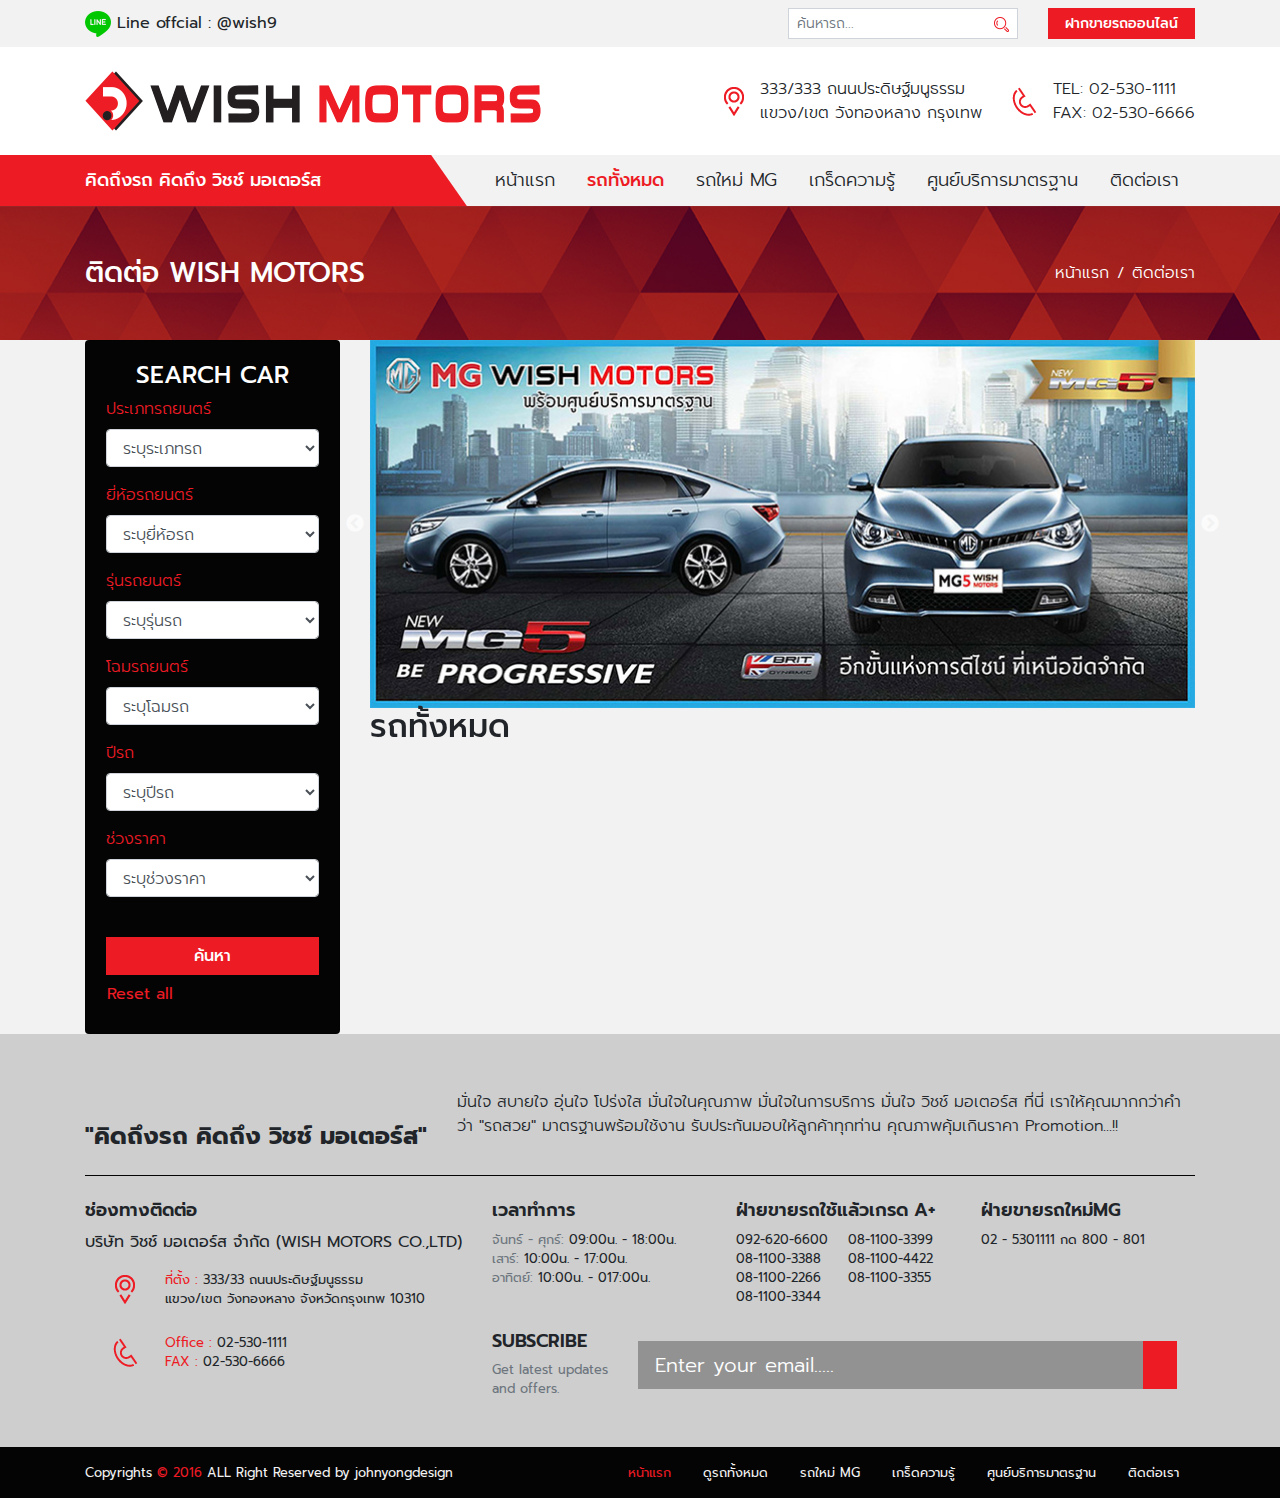
==== allcar.html @ 044ce697 "update" ====
<!DOCTYPE html>
<html lang="th">

<head>
    <meta charset="UTF-8">
    <meta name="viewport" content="width=device-width, initial-scale=1.0">
    <meta http-equiv="X-UA-Compatible" content="ie=edge">
    <title>WISH MOTORS</title>
    <!-- CSS -->
    <link rel="stylesheet" href="./assets/css/style.min.css">
</head>

<body>

    <!-- Header -->
    <header id="header" class="shadow-sm">
        <div class="header-topbar bg-light py-2 d-none d-lg-block">
            <div class="container">
                <div class="row align-items-center">
                    <div class="col">
                        <img src="./assets/images/line-logo.png" alt=""> <span class="font-weight-normal">Line offcial :
                            @wish9</span>
                    </div>
                    <div class="col-auto">
                        <div class="row">
                            <div class="col">
                                <form action="./index.html" class="form-search">
                                    <div class="input-group input-group-sm">
                                        <input type="text" class="form-control" placeholder="ค้นหารถ...">
                                        <div class="input-group-append">
                                            <button class="btn" type="submit">
                                                <img src="./assets/images/icon-search.png" alt="" class="img-fluid">
                                            </button>
                                        </div>
                                    </div>
                                </form>
                            </div>
                            <div class="col-auto">
                                <a href="#" class="btn btn-primary btn-sm rounded-0">ฝากขายรถออนไลน์</a>
                            </div>
                        </div>
                    </div>
                </div>
            </div>
        </div>
        <div class="header-title bg-white py-2 py-lg-4">
            <div class="container">
                <div class="row align-items-center">
                    <div class="col">
                        <a href="./index.html">
                            <img src="./assets/images/Logo.png" alt="" class="img-fluid">
                        </a>
                    </div>
                    <div class="col-auto d-none d-lg-block">
                        <div class="row">
                            <div class="col">
                                <div class="d-flex align-items-center">
                                    <span class="mr-3">
                                        <img src="./assets/images/Icon-address.png" alt="" class="img-fluid">
                                    </span>
                                    <span>
                                        333/333 ถนนประดิษฐ์มนูธรรม <br>
                                        แขวง/เขต วังทองหลาง กรุงเทพ
                                    </span>
                                </div>
                            </div>
                            <div class="col-auto">
                                <div class="d-flex align-items-center">
                                    <span class="mr-3">
                                        <img src="./assets/images/Icon-tel.png" alt="" class="img-fluid">
                                    </span>
                                    <span>
                                        TEL: 02-530-1111 <br>
                                        FAX: 02-530-6666
                                    </span>
                                </div>
                            </div>
                        </div>
                    </div>
                    <div class="col-auto d-lg-none">
                        <button class="btn btn-outline-secondary px-2" type="button" id="btnToggleMenu">
                            <img src="./assets/images/icon-toggler.png" alt="" class="img-fluid">
                        </button>
                    </div>
                </div>
            </div>
        </div>
        <div class="header-bottom bg-light py-2 py-lg-0">
            <div class="container">
                <div class="row">
                    <div class="col-lg d-none d-lg-block">
                        <div class="header-welcome">
                            <span>คิดถึงรถ คิดถึง วิชช์ มอเตอร์ส</span>
                        </div>
                    </div>
                    <div class="col-12 col-lg-auto">
                        <div class="header-menu d-lg-block">
                            <ul class="nav">
                                <li class="nav-item">
                                    <a class="nav-link" href="#">หน้าแรก</a>
                                </li>
                                <li class="nav-item">
                                    <a class="nav-link active" href="#">รถทั้งหมด</a>
                                </li>
                                <li class="nav-item">
                                    <a class="nav-link" href="#">รถใหม่ MG</a>
                                </li>
                                <li class="nav-item">
                                    <a class="nav-link" href="#">เกร็ดความรู้</a>
                                </li>
                                <li class="nav-item">
                                    <a class="nav-link" href="#">ศูนย์บริการมาตรฐาน</a>
                                </li>
                                <li class="nav-item">
                                    <a class="nav-link" href="#">ติดต่อเรา</a>
                                </li>
                            </ul>
                        </div>
                    </div>
                </div>
                <div class="row d-lg-none">
                    <div class="col">
                        <form action="./index.html" class="form-search">
                            <div class="input-group input-group-sm">
                                <input type="text" class="form-control" placeholder="ค้นหารถ...">
                                <div class="input-group-append">
                                    <button class="btn" type="submit">
                                        <img src="./assets/images/icon-search.png" alt="" class="img-fluid">
                                    </button>
                                </div>
                            </div>
                        </form>
                    </div>
                    <div class="col-auto">
                        <div class="row">
                            <div class="col-auto">
                                <a href="#">
                                    <img src="./assets/images/line-logo.png" alt="" class="img-fluid">
                                </a>
                            </div>
                            <div class="col-auto px-0">
                                <a href="#">
                                    <img src="./assets/images/Icon-tel.png" alt="" class="img-fluid">
                                </a>
                            </div>
                            <div class="col-auto">
                                <a href="#">
                                    <img src="./assets/images/Icon-address.png" alt="" class="img-fluid">
                                </a>
                            </div>
                        </div>
                    </div>
                </div>
            </div>
        </div>
    </header>

    <!-- Main -->
    <main id="pageAllCar">
        <!-- Page header -->
        <div class="page-header">
            <div class="container">
                <div class="row align-items-center">
                    <div class="col-md">
                        <h3 class="mb-0">ติดต่อ WISH MOTORS</h3>
                    </div>
                    <div class="col-md-auto">
                        <nav aria-label="breadcrumb">
                            <ol class="breadcrumb">
                                <li class="breadcrumb-item"><a href="./index.html">หน้าแรก</a></li>
                                <li class="breadcrumb-item active" aria-current="page">ติดต่อเรา</li>
                            </ol>
                        </nav>
                    </div>
                </div>
            </div>
        </div>

        <div class="container">
            <div class="row">
                <div class="col-lg-4 col-xl-3">
                    <form action="/" class="card card-body bg-dark">
                        <h4 class="text-white text-center text-uppercase">Search CAR</h4>
                        <div class="form-group">
                            <label for="" class="text-primary">ประเภทรถยนตร์</label>
                            <select name="" id="" class="form-control">
                                <option selected>ระบุระเภทรถ</option>
                                <option value="">1</option>
                                <option value="">2</option>
                                <option value="">3</option>
                            </select>
                        </div>
                        <div class="form-group">
                            <label for="" class="text-primary">ยี่ห้อรถยนตร์</label>
                            <select name="" id="" class="form-control">
                                <option selected>ระบุยี่ห้อรถ</option>
                                <option value="">1</option>
                                <option value="">2</option>
                                <option value="">3</option>
                            </select>
                        </div>
                        <div class="form-group">
                            <label for="" class="text-primary">รุ่นรถยนตร์</label>
                            <select name="" id="" class="form-control">
                                <option selected>ระบุรุ่นรถ</option>
                                <option value="">1</option>
                                <option value="">2</option>
                                <option value="">3</option>
                            </select>
                        </div>
                        <div class="form-group">
                            <label for="" class="text-primary">โฉมรถยนตร์</label>
                            <select name="" id="" class="form-control">
                                <option selected>ระบุโฉมรถ</option>
                                <option value="">1</option>
                                <option value="">2</option>
                                <option value="">3</option>
                            </select>
                        </div>
                        <div class="form-group">
                            <label for="" class="text-primary">ปีรถ</label>
                            <select name="" id="" class="form-control">
                                <option selected>ระบุปีรถ</option>
                                <option value="">1</option>
                                <option value="">2</option>
                                <option value="">3</option>
                            </select>
                        </div>
                        <div class="form-group">
                            <label for="" class="text-primary">ช่วงราคา</label>
                            <select name="" id="" class="form-control">
                                <option selected>ระบุช่วงราคา</option>
                                <option value="">1</option>
                                <option value="">2</option>
                                <option value="">3</option>
                            </select>
                        </div>
                        <button type="submit" class="btn btn-primary mt-4">ค้นหา</button>
                        <button type="reset" class="btn btn-link text-left px-0">Reset all</button>
                    </form>
                </div>
                <div class="col-lg-8 col-xl-9">
                    <div class="banner">
                        <a href="#" class="banner-item">
                            <img src="./assets/images/banners/banner-02.jpg" alt="" class="w-100">
                        </a>
                        <a href="#" class="banner-item">
                            <img src="./assets/images/banners/banner-02.jpg" alt="" class="w-100">
                        </a>
                        <a href="#" class="banner-item">
                            <img src="./assets/images/banners/banner-02.jpg" alt="" class="w-100">
                        </a>
                    </div>
                    <div class="title">
                        <div class="row">
                            <div class="col-lg">
                                <h2>รถทั้งหมด <span><img src="./assets/images/line-title-right.png" alt=""></span></h2>
                            </div>
                            <div class="col-lg-auto"></div>
                        </div>
                    </div>
                </div>
            </div>
        </div>
    </main>

    <!-- Footer -->
    <footer class="bg-secondary">
        <div class="footer-about py-5">
            <div class="container">
                <div class="row">
                    <div class="col-auto">
                        <div class="text-center">
                            <p><img src="./assets/images/logo-footer.png" alt="" class="img-fluid"></p>
                            <h4 class="font-weight-bold">"คิดถึงรถ คิดถึง วิชช์ มอเตอร์ส"</h4>
                        </div>
                    </div>
                    <div class="col">
                        <p class="mt-lg-2 text-center text-lg-left">
                            มั่นใจ สบายใจ อุ่นใจ โปร่งใส มั่นใจในคุณภาพ มั่นใจในการบริการ มั่นใจ วิชช์ มอเตอร์ส ที่นี่
                            เราให้คุณมากกว่าคำว่า "รถสวย" มาตรฐานพร้อมใช้งาน รับประกันมอบให้ลูกค้าทุกท่าน
                            คุณภาพคุ้มเกินราคา Promotion...!!
                        </p>
                    </div>
                </div>
                <hr class="border-dark mb-lg-4">
                <div class="row ">
                    <div class="col-lg-auto">
                        <h6 class="footer-title">ช่องทางติดต่อ</h6>
                        <p class="font-weight-normal">บริษัท วิชช์ มอเตอร์ส จำกัด (WISH MOTORS CO.,LTD)</p>
                        <ul class="list-unstyled list-address">
                            <li class="mb-4">
                                <span class="list-address-icon">
                                    <img src="./assets/images/Icon-address.png" alt="" class="img-fluid">
                                </span>
                                <div><span class="text-primary">ที่ตั้ง :</span> 333/33 ถนนประดิษฐ์มนูธรรม <br>
                                    แขวง/เขต วังทองหลาง จังหวัดกรุงเทพ 10310</div>
                            </li>
                            <li>
                                <span class="list-address-icon">
                                    <img src="./assets/images/Icon-tel.png" alt="" class="img-fluid">
                                </span>
                                <div>
                                    <div><span class="text-primary">Office :</span> 02-530-1111</div>
                                    <div><span class="text-primary">FAX :</span> 02-530-6666</div>
                                </div>
                            </li>
                        </ul>
                    </div>
                    <div class="col-lg small">
                        <div class="row mb-lg-4">
                            <div class="col-lg">
                                <h6 class="footer-title">เวลาทำการ</h6>
                                <ul class="list-unstyled">
                                    <li>
                                        <span class="text-muted">จันทร์ - ศุกร์:</span> 09:00น. - 18:00น.
                                    </li>
                                    <li>
                                        <span class="text-muted">เสาร์:</span> 10:00น. - 17:00น.
                                    </li>
                                    <li>
                                        <span class="text-muted">อาทิตย์:</span> 10:00น. - 017:00น.
                                    </li>
                                </ul>
                            </div>
                            <div class="col-lg">
                                <h6 class="footer-title">ฝ่ายขายรถใช้แล้วเกรด A+</h6>
                                <div class="form-row">
                                    <div class="col-6">092-620-6600</div>
                                    <div class="col-6">08-1100-3399</div>
                                    <div class="col-6">08-1100-3388</div>
                                    <div class="col-6">08-1100-4422</div>
                                    <div class="col-6">08-1100-2266</div>
                                    <div class="col-6">08-1100-3355</div>
                                    <div class="col-6">08-1100-3344</div>
                                </div>
                            </div>
                            <div class="col-lg">
                                <h6 class="footer-title">ฝ่ายขายรถใหม่MG</h6>
                                <p>02 - 5301111 กด 800 - 801</p>
                            </div>
                        </div>
                        <div class="row align-items-center">
                            <div class="col-lg-auto">
                                <h6 class="footer-title">SUBSCRIBE</h6>
                                <p class="text-muted mb-lg-0">
                                    Get latest updates
                                    <span class="d-lg-block">and offers.</span>
                                </p>
                            </div>
                            <div class="col-lg">
                                <form action="./index.html" class="form-row">
                                    <div class="col">
                                        <div class="input-group input-group-lg">
                                            <input type="text" class="form-control" placeholder="Enter your email.....">
                                            <div class="input-group-append">
                                                <button class="btn btn-primary" type="button">
                                                    <img src="./assets/images/icon-send.png" alt="" class="img-fluid">
                                                </button>
                                            </div>
                                        </div>
                                    </div>
                                    <div class="col-auto">
                                        <nav class="nav">
                                            <a class="nav-link p-0 mr-2" href="#">
                                                <img src="./assets/images/icon-facebook.png" alt="" class="img-fluid">
                                            </a>
                                            <a class="nav-link p-0" href="#">
                                                <img src="./assets/images/icon-line@.png" alt="" class="img-fluid">
                                            </a>
                                        </nav>
                                    </div>
                                </form>
                            </div>
                        </div>
                    </div>
                </div>
            </div>
        </div>
        <div class="footer-copyright bg-dark text-light small">
            <div class="container">
                <div class="row align-items-center py-2">
                    <div class="col-lg-auto order-lg-last">
                        <ul class="nav justify-content-center">
                            <li class="nav-item">
                                <a class="nav-link active" href="#">หน้าแรก</a>
                            </li>
                            <li class="nav-item">
                                <a class="nav-link" href="#">ดูรถทั้งหมด</a>
                            </li>
                            <li class="nav-item">
                                <a class="nav-link" href="#">รถใหม่ MG</a>
                            </li>
                            <li class="nav-item">
                                <a class="nav-link" href="#">เกร็ดความรู้</a>
                            </li>
                            <li class="nav-item">
                                <a class="nav-link" href="#">ศูนย์บริการมาตรฐาน</a>
                            </li>
                            <li class="nav-item">
                                <a class="nav-link" href="#">ติดต่อเรา</a>
                            </li>
                        </ul>
                    </div>
                    <div class="col-lg order-lg-first">
                        <div class="text-center text-lg-left">
                            Copyrights <span class="text-primary">© 2016</span> ALL Right Reserved by johnyongdesign
                        </div>
                    </div>
                </div>
            </div>
        </div>
    </footer>

    <!-- JS -->
    <script src="./assets/js/jquery-3.4.1.min.js"></script>
    <script src="./assets/js/bootstrap.bundle.min.js"></script>
    <script src="./assets/js/jquery.sticky.js"></script>
    <script src="./assets/js/slick.min.js"></script>

    <script src="./assets/js/main.js"></script>
    <script>
        $(function () {
            // All car
            $('#pageAllCar .banner').slick({
                autoplay: true,
            });
        });
    </script>
</body>

</html>
---- assets/css/style.min.css ----
@import url("https://fonts.googleapis.com/css?family=Prompt:300,400,500,600,700&display=swap");/*!
 * animate.css -https://daneden.github.io/animate.css/
 * Version - 3.7.2
 * Licensed under the MIT license - http://opensource.org/licenses/MIT
 *
 * Copyright (c) 2019 Daniel Eden
 */@-webkit-keyframes bounce{from,20%,53%,80%,to{-webkit-animation-timing-function:cubic-bezier(0.215, 0.61, 0.355, 1);animation-timing-function:cubic-bezier(0.215, 0.61, 0.355, 1);-webkit-transform:translate3d(0, 0, 0);transform:translate3d(0, 0, 0)}40%,43%{-webkit-animation-timing-function:cubic-bezier(0.755, 0.05, 0.855, 0.06);animation-timing-function:cubic-bezier(0.755, 0.05, 0.855, 0.06);-webkit-transform:translate3d(0, -30px, 0);transform:translate3d(0, -30px, 0)}70%{-webkit-animation-timing-function:cubic-bezier(0.755, 0.05, 0.855, 0.06);animation-timing-function:cubic-bezier(0.755, 0.05, 0.855, 0.06);-webkit-transform:translate3d(0, -15px, 0);transform:translate3d(0, -15px, 0)}90%{-webkit-transform:translate3d(0, -4px, 0);transform:translate3d(0, -4px, 0)}}@keyframes bounce{from,20%,53%,80%,to{-webkit-animation-timing-function:cubic-bezier(0.215, 0.61, 0.355, 1);animation-timing-function:cubic-bezier(0.215, 0.61, 0.355, 1);-webkit-transform:translate3d(0, 0, 0);transform:translate3d(0, 0, 0)}40%,43%{-webkit-animation-timing-function:cubic-bezier(0.755, 0.05, 0.855, 0.06);animation-timing-function:cubic-bezier(0.755, 0.05, 0.855, 0.06);-webkit-transform:translate3d(0, -30px, 0);transform:translate3d(0, -30px, 0)}70%{-webkit-animation-timing-function:cubic-bezier(0.755, 0.05, 0.855, 0.06);animation-timing-function:cubic-bezier(0.755, 0.05, 0.855, 0.06);-webkit-transform:translate3d(0, -15px, 0);transform:translate3d(0, -15px, 0)}90%{-webkit-transform:translate3d(0, -4px, 0);transform:translate3d(0, -4px, 0)}}.bounce{-webkit-animation-name:bounce;animation-name:bounce;-webkit-transform-origin:center bottom;transform-origin:center bottom}@-webkit-keyframes flash{from,50%,to{opacity:1}25%,75%{opacity:0}}@keyframes flash{from,50%,to{opacity:1}25%,75%{opacity:0}}.flash{-webkit-animation-name:flash;animation-name:flash}@-webkit-keyframes pulse{from{-webkit-transform:scale3d(1, 1, 1);transform:scale3d(1, 1, 1)}50%{-webkit-transform:scale3d(1.05, 1.05, 1.05);transform:scale3d(1.05, 1.05, 1.05)}to{-webkit-transform:scale3d(1, 1, 1);transform:scale3d(1, 1, 1)}}@keyframes pulse{from{-webkit-transform:scale3d(1, 1, 1);transform:scale3d(1, 1, 1)}50%{-webkit-transform:scale3d(1.05, 1.05, 1.05);transform:scale3d(1.05, 1.05, 1.05)}to{-webkit-transform:scale3d(1, 1, 1);transform:scale3d(1, 1, 1)}}.pulse{-webkit-animation-name:pulse;animation-name:pulse}@-webkit-keyframes rubberBand{from{-webkit-transform:scale3d(1, 1, 1);transform:scale3d(1, 1, 1)}30%{-webkit-transform:scale3d(1.25, 0.75, 1);transform:scale3d(1.25, 0.75, 1)}40%{-webkit-transform:scale3d(0.75, 1.25, 1);transform:scale3d(0.75, 1.25, 1)}50%{-webkit-transform:scale3d(1.15, 0.85, 1);transform:scale3d(1.15, 0.85, 1)}65%{-webkit-transform:scale3d(0.95, 1.05, 1);transform:scale3d(0.95, 1.05, 1)}75%{-webkit-transform:scale3d(1.05, 0.95, 1);transform:scale3d(1.05, 0.95, 1)}to{-webkit-transform:scale3d(1, 1, 1);transform:scale3d(1, 1, 1)}}@keyframes rubberBand{from{-webkit-transform:scale3d(1, 1, 1);transform:scale3d(1, 1, 1)}30%{-webkit-transform:scale3d(1.25, 0.75, 1);transform:scale3d(1.25, 0.75, 1)}40%{-webkit-transform:scale3d(0.75, 1.25, 1);transform:scale3d(0.75, 1.25, 1)}50%{-webkit-transform:scale3d(1.15, 0.85, 1);transform:scale3d(1.15, 0.85, 1)}65%{-webkit-transform:scale3d(0.95, 1.05, 1);transform:scale3d(0.95, 1.05, 1)}75%{-webkit-transform:scale3d(1.05, 0.95, 1);transform:scale3d(1.05, 0.95, 1)}to{-webkit-transform:scale3d(1, 1, 1);transform:scale3d(1, 1, 1)}}.rubberBand{-webkit-animation-name:rubberBand;animation-name:rubberBand}@-webkit-keyframes shake{from,to{-webkit-transform:translate3d(0, 0, 0);transform:translate3d(0, 0, 0)}10%,30%,50%,70%,90%{-webkit-transform:translate3d(-10px, 0, 0);transform:translate3d(-10px, 0, 0)}20%,40%,60%,80%{-webkit-transform:translate3d(10px, 0, 0);transform:translate3d(10px, 0, 0)}}@keyframes shake{from,to{-webkit-transform:translate3d(0, 0, 0);transform:translate3d(0, 0, 0)}10%,30%,50%,70%,90%{-webkit-transform:translate3d(-10px, 0, 0);transform:translate3d(-10px, 0, 0)}20%,40%,60%,80%{-webkit-transform:translate3d(10px, 0, 0);transform:translate3d(10px, 0, 0)}}.shake{-webkit-animation-name:shake;animation-name:shake}@-webkit-keyframes headShake{0%{-webkit-transform:translateX(0);transform:translateX(0)}6.5%{-webkit-transform:translateX(-6px) rotateY(-9deg);transform:translateX(-6px) rotateY(-9deg)}18.5%{-webkit-transform:translateX(5px) rotateY(7deg);transform:translateX(5px) rotateY(7deg)}31.5%{-webkit-transform:translateX(-3px) rotateY(-5deg);transform:translateX(-3px) rotateY(-5deg)}43.5%{-webkit-transform:translateX(2px) rotateY(3deg);transform:translateX(2px) rotateY(3deg)}50%{-webkit-transform:translateX(0);transform:translateX(0)}}@keyframes headShake{0%{-webkit-transform:translateX(0);transform:translateX(0)}6.5%{-webkit-transform:translateX(-6px) rotateY(-9deg);transform:translateX(-6px) rotateY(-9deg)}18.5%{-webkit-transform:translateX(5px) rotateY(7deg);transform:translateX(5px) rotateY(7deg)}31.5%{-webkit-transform:translateX(-3px) rotateY(-5deg);transform:translateX(-3px) rotateY(-5deg)}43.5%{-webkit-transform:translateX(2px) rotateY(3deg);transform:translateX(2px) rotateY(3deg)}50%{-webkit-transform:translateX(0);transform:translateX(0)}}.headShake{-webkit-animation-timing-function:ease-in-out;animation-timing-function:ease-in-out;-webkit-animation-name:headShake;animation-name:headShake}@-webkit-keyframes swing{20%{-webkit-transform:rotate3d(0, 0, 1, 15deg);transform:rotate3d(0, 0, 1, 15deg)}40%{-webkit-transform:rotate3d(0, 0, 1, -10deg);transform:rotate3d(0, 0, 1, -10deg)}60%{-webkit-transform:rotate3d(0, 0, 1, 5deg);transform:rotate3d(0, 0, 1, 5deg)}80%{-webkit-transform:rotate3d(0, 0, 1, -5deg);transform:rotate3d(0, 0, 1, -5deg)}to{-webkit-transform:rotate3d(0, 0, 1, 0deg);transform:rotate3d(0, 0, 1, 0deg)}}@keyframes swing{20%{-webkit-transform:rotate3d(0, 0, 1, 15deg);transform:rotate3d(0, 0, 1, 15deg)}40%{-webkit-transform:rotate3d(0, 0, 1, -10deg);transform:rotate3d(0, 0, 1, -10deg)}60%{-webkit-transform:rotate3d(0, 0, 1, 5deg);transform:rotate3d(0, 0, 1, 5deg)}80%{-webkit-transform:rotate3d(0, 0, 1, -5deg);transform:rotate3d(0, 0, 1, -5deg)}to{-webkit-transform:rotate3d(0, 0, 1, 0deg);transform:rotate3d(0, 0, 1, 0deg)}}.swing{-webkit-transform-origin:top center;transform-origin:top center;-webkit-animation-name:swing;animation-name:swing}@-webkit-keyframes tada{from{-webkit-transform:scale3d(1, 1, 1);transform:scale3d(1, 1, 1)}10%,20%{-webkit-transform:scale3d(0.9, 0.9, 0.9) rotate3d(0, 0, 1, -3deg);transform:scale3d(0.9, 0.9, 0.9) rotate3d(0, 0, 1, -3deg)}30%,50%,70%,90%{-webkit-transform:scale3d(1.1, 1.1, 1.1) rotate3d(0, 0, 1, 3deg);transform:scale3d(1.1, 1.1, 1.1) rotate3d(0, 0, 1, 3deg)}40%,60%,80%{-webkit-transform:scale3d(1.1, 1.1, 1.1) rotate3d(0, 0, 1, -3deg);transform:scale3d(1.1, 1.1, 1.1) rotate3d(0, 0, 1, -3deg)}to{-webkit-transform:scale3d(1, 1, 1);transform:scale3d(1, 1, 1)}}@keyframes tada{from{-webkit-transform:scale3d(1, 1, 1);transform:scale3d(1, 1, 1)}10%,20%{-webkit-transform:scale3d(0.9, 0.9, 0.9) rotate3d(0, 0, 1, -3deg);transform:scale3d(0.9, 0.9, 0.9) rotate3d(0, 0, 1, -3deg)}30%,50%,70%,90%{-webkit-transform:scale3d(1.1, 1.1, 1.1) rotate3d(0, 0, 1, 3deg);transform:scale3d(1.1, 1.1, 1.1) rotate3d(0, 0, 1, 3deg)}40%,60%,80%{-webkit-transform:scale3d(1.1, 1.1, 1.1) rotate3d(0, 0, 1, -3deg);transform:scale3d(1.1, 1.1, 1.1) rotate3d(0, 0, 1, -3deg)}to{-webkit-transform:scale3d(1, 1, 1);transform:scale3d(1, 1, 1)}}.tada{-webkit-animation-name:tada;animation-name:tada}@-webkit-keyframes wobble{from{-webkit-transform:translate3d(0, 0, 0);transform:translate3d(0, 0, 0)}15%{-webkit-transform:translate3d(-25%, 0, 0) rotate3d(0, 0, 1, -5deg);transform:translate3d(-25%, 0, 0) rotate3d(0, 0, 1, -5deg)}30%{-webkit-transform:translate3d(20%, 0, 0) rotate3d(0, 0, 1, 3deg);transform:translate3d(20%, 0, 0) rotate3d(0, 0, 1, 3deg)}45%{-webkit-transform:translate3d(-15%, 0, 0) rotate3d(0, 0, 1, -3deg);transform:translate3d(-15%, 0, 0) rotate3d(0, 0, 1, -3deg)}60%{-webkit-transform:translate3d(10%, 0, 0) rotate3d(0, 0, 1, 2deg);transform:translate3d(10%, 0, 0) rotate3d(0, 0, 1, 2deg)}75%{-webkit-transform:translate3d(-5%, 0, 0) rotate3d(0, 0, 1, -1deg);transform:translate3d(-5%, 0, 0) rotate3d(0, 0, 1, -1deg)}to{-webkit-transform:translate3d(0, 0, 0);transform:translate3d(0, 0, 0)}}@keyframes wobble{from{-webkit-transform:translate3d(0, 0, 0);transform:translate3d(0, 0, 0)}15%{-webkit-transform:translate3d(-25%, 0, 0) rotate3d(0, 0, 1, -5deg);transform:translate3d(-25%, 0, 0) rotate3d(0, 0, 1, -5deg)}30%{-webkit-transform:translate3d(20%, 0, 0) rotate3d(0, 0, 1, 3deg);transform:translate3d(20%, 0, 0) rotate3d(0, 0, 1, 3deg)}45%{-webkit-transform:translate3d(-15%, 0, 0) rotate3d(0, 0, 1, -3deg);transform:translate3d(-15%, 0, 0) rotate3d(0, 0, 1, -3deg)}60%{-webkit-transform:translate3d(10%, 0, 0) rotate3d(0, 0, 1, 2deg);transform:translate3d(10%, 0, 0) rotate3d(0, 0, 1, 2deg)}75%{-webkit-transform:translate3d(-5%, 0, 0) rotate3d(0, 0, 1, -1deg);transform:translate3d(-5%, 0, 0) rotate3d(0, 0, 1, -1deg)}to{-webkit-transform:translate3d(0, 0, 0);transform:translate3d(0, 0, 0)}}.wobble{-webkit-animation-name:wobble;animation-name:wobble}@-webkit-keyframes jello{from,11.1%,to{-webkit-transform:translate3d(0, 0, 0);transform:translate3d(0, 0, 0)}22.2%{-webkit-transform:skewX(-12.5deg) skewY(-12.5deg);transform:skewX(-12.5deg) skewY(-12.5deg)}33.3%{-webkit-transform:skewX(6.25deg) skewY(6.25deg);transform:skewX(6.25deg) skewY(6.25deg)}44.4%{-webkit-transform:skewX(-3.125deg) skewY(-3.125deg);transform:skewX(-3.125deg) skewY(-3.125deg)}55.5%{-webkit-transform:skewX(1.5625deg) skewY(1.5625deg);transform:skewX(1.5625deg) skewY(1.5625deg)}66.6%{-webkit-transform:skewX(-0.78125deg) skewY(-0.78125deg);transform:skewX(-0.78125deg) skewY(-0.78125deg)}77.7%{-webkit-transform:skewX(0.39062deg) skewY(0.39062deg);transform:skewX(0.39062deg) skewY(0.39062deg)}88.8%{-webkit-transform:skewX(-0.19531deg) skewY(-0.19531deg);transform:skewX(-0.19531deg) skewY(-0.19531deg)}}@keyframes jello{from,11.1%,to{-webkit-transform:translate3d(0, 0, 0);transform:translate3d(0, 0, 0)}22.2%{-webkit-transform:skewX(-12.5deg) skewY(-12.5deg);transform:skewX(-12.5deg) skewY(-12.5deg)}33.3%{-webkit-transform:skewX(6.25deg) skewY(6.25deg);transform:skewX(6.25deg) skewY(6.25deg)}44.4%{-webkit-transform:skewX(-3.125deg) skewY(-3.125deg);transform:skewX(-3.125deg) skewY(-3.125deg)}55.5%{-webkit-transform:skewX(1.5625deg) skewY(1.5625deg);transform:skewX(1.5625deg) skewY(1.5625deg)}66.6%{-webkit-transform:skewX(-0.78125deg) skewY(-0.78125deg);transform:skewX(-0.78125deg) skewY(-0.78125deg)}77.7%{-webkit-transform:skewX(0.39062deg) skewY(0.39062deg);transform:skewX(0.39062deg) skewY(0.39062deg)}88.8%{-webkit-transform:skewX(-0.19531deg) skewY(-0.19531deg);transform:skewX(-0.19531deg) skewY(-0.19531deg)}}.jello{-webkit-animation-name:jello;animation-name:jello;-webkit-transform-origin:center;transform-origin:center}@-webkit-keyframes heartBeat{0%{-webkit-transform:scale(1);transform:scale(1)}14%{-webkit-transform:scale(1.3);transform:scale(1.3)}28%{-webkit-transform:scale(1);transform:scale(1)}42%{-webkit-transform:scale(1.3);transform:scale(1.3)}70%{-webkit-transform:scale(1);transform:scale(1)}}@keyframes heartBeat{0%{-webkit-transform:scale(1);transform:scale(1)}14%{-webkit-transform:scale(1.3);transform:scale(1.3)}28%{-webkit-transform:scale(1);transform:scale(1)}42%{-webkit-transform:scale(1.3);transform:scale(1.3)}70%{-webkit-transform:scale(1);transform:scale(1)}}.heartBeat{-webkit-animation-name:heartBeat;animation-name:heartBeat;-webkit-animation-duration:1.3s;animation-duration:1.3s;-webkit-animation-timing-function:ease-in-out;animation-timing-function:ease-in-out}@-webkit-keyframes bounceIn{from,20%,40%,60%,80%,to{-webkit-animation-timing-function:cubic-bezier(0.215, 0.61, 0.355, 1);animation-timing-function:cubic-bezier(0.215, 0.61, 0.355, 1)}0%{opacity:0;-webkit-transform:scale3d(0.3, 0.3, 0.3);transform:scale3d(0.3, 0.3, 0.3)}20%{-webkit-transform:scale3d(1.1, 1.1, 1.1);transform:scale3d(1.1, 1.1, 1.1)}40%{-webkit-transform:scale3d(0.9, 0.9, 0.9);transform:scale3d(0.9, 0.9, 0.9)}60%{opacity:1;-webkit-transform:scale3d(1.03, 1.03, 1.03);transform:scale3d(1.03, 1.03, 1.03)}80%{-webkit-transform:scale3d(0.97, 0.97, 0.97);transform:scale3d(0.97, 0.97, 0.97)}to{opacity:1;-webkit-transform:scale3d(1, 1, 1);transform:scale3d(1, 1, 1)}}@keyframes bounceIn{from,20%,40%,60%,80%,to{-webkit-animation-timing-function:cubic-bezier(0.215, 0.61, 0.355, 1);animation-timing-function:cubic-bezier(0.215, 0.61, 0.355, 1)}0%{opacity:0;-webkit-transform:scale3d(0.3, 0.3, 0.3);transform:scale3d(0.3, 0.3, 0.3)}20%{-webkit-transform:scale3d(1.1, 1.1, 1.1);transform:scale3d(1.1, 1.1, 1.1)}40%{-webkit-transform:scale3d(0.9, 0.9, 0.9);transform:scale3d(0.9, 0.9, 0.9)}60%{opacity:1;-webkit-transform:scale3d(1.03, 1.03, 1.03);transform:scale3d(1.03, 1.03, 1.03)}80%{-webkit-transform:scale3d(0.97, 0.97, 0.97);transform:scale3d(0.97, 0.97, 0.97)}to{opacity:1;-webkit-transform:scale3d(1, 1, 1);transform:scale3d(1, 1, 1)}}.bounceIn{-webkit-animation-duration:0.75s;animation-duration:0.75s;-webkit-animation-name:bounceIn;animation-name:bounceIn}@-webkit-keyframes bounceInDown{from,60%,75%,90%,to{-webkit-animation-timing-function:cubic-bezier(0.215, 0.61, 0.355, 1);animation-timing-function:cubic-bezier(0.215, 0.61, 0.355, 1)}0%{opacity:0;-webkit-transform:translate3d(0, -3000px, 0);transform:translate3d(0, -3000px, 0)}60%{opacity:1;-webkit-transform:translate3d(0, 25px, 0);transform:translate3d(0, 25px, 0)}75%{-webkit-transform:translate3d(0, -10px, 0);transform:translate3d(0, -10px, 0)}90%{-webkit-transform:translate3d(0, 5px, 0);transform:translate3d(0, 5px, 0)}to{-webkit-transform:translate3d(0, 0, 0);transform:translate3d(0, 0, 0)}}@keyframes bounceInDown{from,60%,75%,90%,to{-webkit-animation-timing-function:cubic-bezier(0.215, 0.61, 0.355, 1);animation-timing-function:cubic-bezier(0.215, 0.61, 0.355, 1)}0%{opacity:0;-webkit-transform:translate3d(0, -3000px, 0);transform:translate3d(0, -3000px, 0)}60%{opacity:1;-webkit-transform:translate3d(0, 25px, 0);transform:translate3d(0, 25px, 0)}75%{-webkit-transform:translate3d(0, -10px, 0);transform:translate3d(0, -10px, 0)}90%{-webkit-transform:translate3d(0, 5px, 0);transform:translate3d(0, 5px, 0)}to{-webkit-transform:translate3d(0, 0, 0);transform:translate3d(0, 0, 0)}}.bounceInDown{-webkit-animation-name:bounceInDown;animation-name:bounceInDown}@-webkit-keyframes bounceInLeft{from,60%,75%,90%,to{-webkit-animation-timing-function:cubic-bezier(0.215, 0.61, 0.355, 1);animation-timing-function:cubic-bezier(0.215, 0.61, 0.355, 1)}0%{opacity:0;-webkit-transform:translate3d(-3000px, 0, 0);transform:translate3d(-3000px, 0, 0)}60%{opacity:1;-webkit-transform:translate3d(25px, 0, 0);transform:translate3d(25px, 0, 0)}75%{-webkit-transform:translate3d(-10px, 0, 0);transform:translate3d(-10px, 0, 0)}90%{-webkit-transform:translate3d(5px, 0, 0);transform:translate3d(5px, 0, 0)}to{-webkit-transform:translate3d(0, 0, 0);transform:translate3d(0, 0, 0)}}@keyframes bounceInLeft{from,60%,75%,90%,to{-webkit-animation-timing-function:cubic-bezier(0.215, 0.61, 0.355, 1);animation-timing-function:cubic-bezier(0.215, 0.61, 0.355, 1)}0%{opacity:0;-webkit-transform:translate3d(-3000px, 0, 0);transform:translate3d(-3000px, 0, 0)}60%{opacity:1;-webkit-transform:translate3d(25px, 0, 0);transform:translate3d(25px, 0, 0)}75%{-webkit-transform:translate3d(-10px, 0, 0);transform:translate3d(-10px, 0, 0)}90%{-webkit-transform:translate3d(5px, 0, 0);transform:translate3d(5px, 0, 0)}to{-webkit-transform:translate3d(0, 0, 0);transform:translate3d(0, 0, 0)}}.bounceInLeft{-webkit-animation-name:bounceInLeft;animation-name:bounceInLeft}@-webkit-keyframes bounceInRight{from,60%,75%,90%,to{-webkit-animation-timing-function:cubic-bezier(0.215, 0.61, 0.355, 1);animation-timing-function:cubic-bezier(0.215, 0.61, 0.355, 1)}from{opacity:0;-webkit-transform:translate3d(3000px, 0, 0);transform:translate3d(3000px, 0, 0)}60%{opacity:1;-webkit-transform:translate3d(-25px, 0, 0);transform:translate3d(-25px, 0, 0)}75%{-webkit-transform:translate3d(10px, 0, 0);transform:translate3d(10px, 0, 0)}90%{-webkit-transform:translate3d(-5px, 0, 0);transform:translate3d(-5px, 0, 0)}to{-webkit-transform:translate3d(0, 0, 0);transform:translate3d(0, 0, 0)}}@keyframes bounceInRight{from,60%,75%,90%,to{-webkit-animation-timing-function:cubic-bezier(0.215, 0.61, 0.355, 1);animation-timing-function:cubic-bezier(0.215, 0.61, 0.355, 1)}from{opacity:0;-webkit-transform:translate3d(3000px, 0, 0);transform:translate3d(3000px, 0, 0)}60%{opacity:1;-webkit-transform:translate3d(-25px, 0, 0);transform:translate3d(-25px, 0, 0)}75%{-webkit-transform:translate3d(10px, 0, 0);transform:translate3d(10px, 0, 0)}90%{-webkit-transform:translate3d(-5px, 0, 0);transform:translate3d(-5px, 0, 0)}to{-webkit-transform:translate3d(0, 0, 0);transform:translate3d(0, 0, 0)}}.bounceInRight{-webkit-animation-name:bounceInRight;animation-name:bounceInRight}@-webkit-keyframes bounceInUp{from,60%,75%,90%,to{-webkit-animation-timing-function:cubic-bezier(0.215, 0.61, 0.355, 1);animation-timing-function:cubic-bezier(0.215, 0.61, 0.355, 1)}from{opacity:0;-webkit-transform:translate3d(0, 3000px, 0);transform:translate3d(0, 3000px, 0)}60%{opacity:1;-webkit-transform:translate3d(0, -20px, 0);transform:translate3d(0, -20px, 0)}75%{-webkit-transform:translate3d(0, 10px, 0);transform:translate3d(0, 10px, 0)}90%{-webkit-transform:translate3d(0, -5px, 0);transform:translate3d(0, -5px, 0)}to{-webkit-transform:translate3d(0, 0, 0);transform:translate3d(0, 0, 0)}}@keyframes bounceInUp{from,60%,75%,90%,to{-webkit-animation-timing-function:cubic-bezier(0.215, 0.61, 0.355, 1);animation-timing-function:cubic-bezier(0.215, 0.61, 0.355, 1)}from{opacity:0;-webkit-transform:translate3d(0, 3000px, 0);transform:translate3d(0, 3000px, 0)}60%{opacity:1;-webkit-transform:translate3d(0, -20px, 0);transform:translate3d(0, -20px, 0)}75%{-webkit-transform:translate3d(0, 10px, 0);transform:translate3d(0, 10px, 0)}90%{-webkit-transform:translate3d(0, -5px, 0);transform:translate3d(0, -5px, 0)}to{-webkit-transform:translate3d(0, 0, 0);transform:translate3d(0, 0, 0)}}.bounceInUp{-webkit-animation-name:bounceInUp;animation-name:bounceInUp}@-webkit-keyframes bounceOut{20%{-webkit-transform:scale3d(0.9, 0.9, 0.9);transform:scale3d(0.9, 0.9, 0.9)}50%,55%{opacity:1;-webkit-transform:scale3d(1.1, 1.1, 1.1);transform:scale3d(1.1, 1.1, 1.1)}to{opacity:0;-webkit-transform:scale3d(0.3, 0.3, 0.3);transform:scale3d(0.3, 0.3, 0.3)}}@keyframes bounceOut{20%{-webkit-transform:scale3d(0.9, 0.9, 0.9);transform:scale3d(0.9, 0.9, 0.9)}50%,55%{opacity:1;-webkit-transform:scale3d(1.1, 1.1, 1.1);transform:scale3d(1.1, 1.1, 1.1)}to{opacity:0;-webkit-transform:scale3d(0.3, 0.3, 0.3);transform:scale3d(0.3, 0.3, 0.3)}}.bounceOut{-webkit-animation-duration:0.75s;animation-duration:0.75s;-webkit-animation-name:bounceOut;animation-name:bounceOut}@-webkit-keyframes bounceOutDown{20%{-webkit-transform:translate3d(0, 10px, 0);transform:translate3d(0, 10px, 0)}40%,45%{opacity:1;-webkit-transform:translate3d(0, -20px, 0);transform:translate3d(0, -20px, 0)}to{opacity:0;-webkit-transform:translate3d(0, 2000px, 0);transform:translate3d(0, 2000px, 0)}}@keyframes bounceOutDown{20%{-webkit-transform:translate3d(0, 10px, 0);transform:translate3d(0, 10px, 0)}40%,45%{opacity:1;-webkit-transform:translate3d(0, -20px, 0);transform:translate3d(0, -20px, 0)}to{opacity:0;-webkit-transform:translate3d(0, 2000px, 0);transform:translate3d(0, 2000px, 0)}}.bounceOutDown{-webkit-animation-name:bounceOutDown;animation-name:bounceOutDown}@-webkit-keyframes bounceOutLeft{20%{opacity:1;-webkit-transform:translate3d(20px, 0, 0);transform:translate3d(20px, 0, 0)}to{opacity:0;-webkit-transform:translate3d(-2000px, 0, 0);transform:translate3d(-2000px, 0, 0)}}@keyframes bounceOutLeft{20%{opacity:1;-webkit-transform:translate3d(20px, 0, 0);transform:translate3d(20px, 0, 0)}to{opacity:0;-webkit-transform:translate3d(-2000px, 0, 0);transform:translate3d(-2000px, 0, 0)}}.bounceOutLeft{-webkit-animation-name:bounceOutLeft;animation-name:bounceOutLeft}@-webkit-keyframes bounceOutRight{20%{opacity:1;-webkit-transform:translate3d(-20px, 0, 0);transform:translate3d(-20px, 0, 0)}to{opacity:0;-webkit-transform:translate3d(2000px, 0, 0);transform:translate3d(2000px, 0, 0)}}@keyframes bounceOutRight{20%{opacity:1;-webkit-transform:translate3d(-20px, 0, 0);transform:translate3d(-20px, 0, 0)}to{opacity:0;-webkit-transform:translate3d(2000px, 0, 0);transform:translate3d(2000px, 0, 0)}}.bounceOutRight{-webkit-animation-name:bounceOutRight;animation-name:bounceOutRight}@-webkit-keyframes bounceOutUp{20%{-webkit-transform:translate3d(0, -10px, 0);transform:translate3d(0, -10px, 0)}40%,45%{opacity:1;-webkit-transform:translate3d(0, 20px, 0);transform:translate3d(0, 20px, 0)}to{opacity:0;-webkit-transform:translate3d(0, -2000px, 0);transform:translate3d(0, -2000px, 0)}}@keyframes bounceOutUp{20%{-webkit-transform:translate3d(0, -10px, 0);transform:translate3d(0, -10px, 0)}40%,45%{opacity:1;-webkit-transform:translate3d(0, 20px, 0);transform:translate3d(0, 20px, 0)}to{opacity:0;-webkit-transform:translate3d(0, -2000px, 0);transform:translate3d(0, -2000px, 0)}}.bounceOutUp{-webkit-animation-name:bounceOutUp;animation-name:bounceOutUp}@-webkit-keyframes fadeIn{from{opacity:0}to{opacity:1}}@keyframes fadeIn{from{opacity:0}to{opacity:1}}.fadeIn{-webkit-animation-name:fadeIn;animation-name:fadeIn}@-webkit-keyframes fadeInDown{from{opacity:0;-webkit-transform:translate3d(0, -100%, 0);transform:translate3d(0, -100%, 0)}to{opacity:1;-webkit-transform:translate3d(0, 0, 0);transform:translate3d(0, 0, 0)}}@keyframes fadeInDown{from{opacity:0;-webkit-transform:translate3d(0, -100%, 0);transform:translate3d(0, -100%, 0)}to{opacity:1;-webkit-transform:translate3d(0, 0, 0);transform:translate3d(0, 0, 0)}}.fadeInDown{-webkit-animation-name:fadeInDown;animation-name:fadeInDown}@-webkit-keyframes fadeInDownBig{from{opacity:0;-webkit-transform:translate3d(0, -2000px, 0);transform:translate3d(0, -2000px, 0)}to{opacity:1;-webkit-transform:translate3d(0, 0, 0);transform:translate3d(0, 0, 0)}}@keyframes fadeInDownBig{from{opacity:0;-webkit-transform:translate3d(0, -2000px, 0);transform:translate3d(0, -2000px, 0)}to{opacity:1;-webkit-transform:translate3d(0, 0, 0);transform:translate3d(0, 0, 0)}}.fadeInDownBig{-webkit-animation-name:fadeInDownBig;animation-name:fadeInDownBig}@-webkit-keyframes fadeInLeft{from{opacity:0;-webkit-transform:translate3d(-100%, 0, 0);transform:translate3d(-100%, 0, 0)}to{opacity:1;-webkit-transform:translate3d(0, 0, 0);transform:translate3d(0, 0, 0)}}@keyframes fadeInLeft{from{opacity:0;-webkit-transform:translate3d(-100%, 0, 0);transform:translate3d(-100%, 0, 0)}to{opacity:1;-webkit-transform:translate3d(0, 0, 0);transform:translate3d(0, 0, 0)}}.fadeInLeft{-webkit-animation-name:fadeInLeft;animation-name:fadeInLeft}@-webkit-keyframes fadeInLeftBig{from{opacity:0;-webkit-transform:translate3d(-2000px, 0, 0);transform:translate3d(-2000px, 0, 0)}to{opacity:1;-webkit-transform:translate3d(0, 0, 0);transform:translate3d(0, 0, 0)}}@keyframes fadeInLeftBig{from{opacity:0;-webkit-transform:translate3d(-2000px, 0, 0);transform:translate3d(-2000px, 0, 0)}to{opacity:1;-webkit-transform:translate3d(0, 0, 0);transform:translate3d(0, 0, 0)}}.fadeInLeftBig{-webkit-animation-name:fadeInLeftBig;animation-name:fadeInLeftBig}@-webkit-keyframes fadeInRight{from{opacity:0;-webkit-transform:translate3d(100%, 0, 0);transform:translate3d(100%, 0, 0)}to{opacity:1;-webkit-transform:translate3d(0, 0, 0);transform:translate3d(0, 0, 0)}}@keyframes fadeInRight{from{opacity:0;-webkit-transform:translate3d(100%, 0, 0);transform:translate3d(100%, 0, 0)}to{opacity:1;-webkit-transform:translate3d(0, 0, 0);transform:translate3d(0, 0, 0)}}.fadeInRight{-webkit-animation-name:fadeInRight;animation-name:fadeInRight}@-webkit-keyframes fadeInRightBig{from{opacity:0;-webkit-transform:translate3d(2000px, 0, 0);transform:translate3d(2000px, 0, 0)}to{opacity:1;-webkit-transform:translate3d(0, 0, 0);transform:translate3d(0, 0, 0)}}@keyframes fadeInRightBig{from{opacity:0;-webkit-transform:translate3d(2000px, 0, 0);transform:translate3d(2000px, 0, 0)}to{opacity:1;-webkit-transform:translate3d(0, 0, 0);transform:translate3d(0, 0, 0)}}.fadeInRightBig{-webkit-animation-name:fadeInRightBig;animation-name:fadeInRightBig}@-webkit-keyframes fadeInUp{from{opacity:0;-webkit-transform:translate3d(0, 100%, 0);transform:translate3d(0, 100%, 0)}to{opacity:1;-webkit-transform:translate3d(0, 0, 0);transform:translate3d(0, 0, 0)}}@keyframes fadeInUp{from{opacity:0;-webkit-transform:translate3d(0, 100%, 0);transform:translate3d(0, 100%, 0)}to{opacity:1;-webkit-transform:translate3d(0, 0, 0);transform:translate3d(0, 0, 0)}}.fadeInUp{-webkit-animation-name:fadeInUp;animation-name:fadeInUp}@-webkit-keyframes fadeInUpBig{from{opacity:0;-webkit-transform:translate3d(0, 2000px, 0);transform:translate3d(0, 2000px, 0)}to{opacity:1;-webkit-transform:translate3d(0, 0, 0);transform:translate3d(0, 0, 0)}}@keyframes fadeInUpBig{from{opacity:0;-webkit-transform:translate3d(0, 2000px, 0);transform:translate3d(0, 2000px, 0)}to{opacity:1;-webkit-transform:translate3d(0, 0, 0);transform:translate3d(0, 0, 0)}}.fadeInUpBig{-webkit-animation-name:fadeInUpBig;animation-name:fadeInUpBig}@-webkit-keyframes fadeOut{from{opacity:1}to{opacity:0}}@keyframes fadeOut{from{opacity:1}to{opacity:0}}.fadeOut{-webkit-animation-name:fadeOut;animation-name:fadeOut}@-webkit-keyframes fadeOutDown{from{opacity:1}to{opacity:0;-webkit-transform:translate3d(0, 100%, 0);transform:translate3d(0, 100%, 0)}}@keyframes fadeOutDown{from{opacity:1}to{opacity:0;-webkit-transform:translate3d(0, 100%, 0);transform:translate3d(0, 100%, 0)}}.fadeOutDown{-webkit-animation-name:fadeOutDown;animation-name:fadeOutDown}@-webkit-keyframes fadeOutDownBig{from{opacity:1}to{opacity:0;-webkit-transform:translate3d(0, 2000px, 0);transform:translate3d(0, 2000px, 0)}}@keyframes fadeOutDownBig{from{opacity:1}to{opacity:0;-webkit-transform:translate3d(0, 2000px, 0);transform:translate3d(0, 2000px, 0)}}.fadeOutDownBig{-webkit-animation-name:fadeOutDownBig;animation-name:fadeOutDownBig}@-webkit-keyframes fadeOutLeft{from{opacity:1}to{opacity:0;-webkit-transform:translate3d(-100%, 0, 0);transform:translate3d(-100%, 0, 0)}}@keyframes fadeOutLeft{from{opacity:1}to{opacity:0;-webkit-transform:translate3d(-100%, 0, 0);transform:translate3d(-100%, 0, 0)}}.fadeOutLeft{-webkit-animation-name:fadeOutLeft;animation-name:fadeOutLeft}@-webkit-keyframes fadeOutLeftBig{from{opacity:1}to{opacity:0;-webkit-transform:translate3d(-2000px, 0, 0);transform:translate3d(-2000px, 0, 0)}}@keyframes fadeOutLeftBig{from{opacity:1}to{opacity:0;-webkit-transform:translate3d(-2000px, 0, 0);transform:translate3d(-2000px, 0, 0)}}.fadeOutLeftBig{-webkit-animation-name:fadeOutLeftBig;animation-name:fadeOutLeftBig}@-webkit-keyframes fadeOutRight{from{opacity:1}to{opacity:0;-webkit-transform:translate3d(100%, 0, 0);transform:translate3d(100%, 0, 0)}}@keyframes fadeOutRight{from{opacity:1}to{opacity:0;-webkit-transform:translate3d(100%, 0, 0);transform:translate3d(100%, 0, 0)}}.fadeOutRight{-webkit-animation-name:fadeOutRight;animation-name:fadeOutRight}@-webkit-keyframes fadeOutRightBig{from{opacity:1}to{opacity:0;-webkit-transform:translate3d(2000px, 0, 0);transform:translate3d(2000px, 0, 0)}}@keyframes fadeOutRightBig{from{opacity:1}to{opacity:0;-webkit-transform:translate3d(2000px, 0, 0);transform:translate3d(2000px, 0, 0)}}.fadeOutRightBig{-webkit-animation-name:fadeOutRightBig;animation-name:fadeOutRightBig}@-webkit-keyframes fadeOutUp{from{opacity:1}to{opacity:0;-webkit-transform:translate3d(0, -100%, 0);transform:translate3d(0, -100%, 0)}}@keyframes fadeOutUp{from{opacity:1}to{opacity:0;-webkit-transform:translate3d(0, -100%, 0);transform:translate3d(0, -100%, 0)}}.fadeOutUp{-webkit-animation-name:fadeOutUp;animation-name:fadeOutUp}@-webkit-keyframes fadeOutUpBig{from{opacity:1}to{opacity:0;-webkit-transform:translate3d(0, -2000px, 0);transform:translate3d(0, -2000px, 0)}}@keyframes fadeOutUpBig{from{opacity:1}to{opacity:0;-webkit-transform:translate3d(0, -2000px, 0);transform:translate3d(0, -2000px, 0)}}.fadeOutUpBig{-webkit-animation-name:fadeOutUpBig;animation-name:fadeOutUpBig}@-webkit-keyframes flip{from{-webkit-transform:perspective(400px) scale3d(1, 1, 1) translate3d(0, 0, 0) rotate3d(0, 1, 0, -360deg);transform:perspective(400px) scale3d(1, 1, 1) translate3d(0, 0, 0) rotate3d(0, 1, 0, -360deg);-webkit-animation-timing-function:ease-out;animation-timing-function:ease-out}40%{-webkit-transform:perspective(400px) scale3d(1, 1, 1) translate3d(0, 0, 150px) rotate3d(0, 1, 0, -190deg);transform:perspective(400px) scale3d(1, 1, 1) translate3d(0, 0, 150px) rotate3d(0, 1, 0, -190deg);-webkit-animation-timing-function:ease-out;animation-timing-function:ease-out}50%{-webkit-transform:perspective(400px) scale3d(1, 1, 1) translate3d(0, 0, 150px) rotate3d(0, 1, 0, -170deg);transform:perspective(400px) scale3d(1, 1, 1) translate3d(0, 0, 150px) rotate3d(0, 1, 0, -170deg);-webkit-animation-timing-function:ease-in;animation-timing-function:ease-in}80%{-webkit-transform:perspective(400px) scale3d(0.95, 0.95, 0.95) translate3d(0, 0, 0) rotate3d(0, 1, 0, 0deg);transform:perspective(400px) scale3d(0.95, 0.95, 0.95) translate3d(0, 0, 0) rotate3d(0, 1, 0, 0deg);-webkit-animation-timing-function:ease-in;animation-timing-function:ease-in}to{-webkit-transform:perspective(400px) scale3d(1, 1, 1) translate3d(0, 0, 0) rotate3d(0, 1, 0, 0deg);transform:perspective(400px) scale3d(1, 1, 1) translate3d(0, 0, 0) rotate3d(0, 1, 0, 0deg);-webkit-animation-timing-function:ease-in;animation-timing-function:ease-in}}@keyframes flip{from{-webkit-transform:perspective(400px) scale3d(1, 1, 1) translate3d(0, 0, 0) rotate3d(0, 1, 0, -360deg);transform:perspective(400px) scale3d(1, 1, 1) translate3d(0, 0, 0) rotate3d(0, 1, 0, -360deg);-webkit-animation-timing-function:ease-out;animation-timing-function:ease-out}40%{-webkit-transform:perspective(400px) scale3d(1, 1, 1) translate3d(0, 0, 150px) rotate3d(0, 1, 0, -190deg);transform:perspective(400px) scale3d(1, 1, 1) translate3d(0, 0, 150px) rotate3d(0, 1, 0, -190deg);-webkit-animation-timing-function:ease-out;animation-timing-function:ease-out}50%{-webkit-transform:perspective(400px) scale3d(1, 1, 1) translate3d(0, 0, 150px) rotate3d(0, 1, 0, -170deg);transform:perspective(400px) scale3d(1, 1, 1) translate3d(0, 0, 150px) rotate3d(0, 1, 0, -170deg);-webkit-animation-timing-function:ease-in;animation-timing-function:ease-in}80%{-webkit-transform:perspective(400px) scale3d(0.95, 0.95, 0.95) translate3d(0, 0, 0) rotate3d(0, 1, 0, 0deg);transform:perspective(400px) scale3d(0.95, 0.95, 0.95) translate3d(0, 0, 0) rotate3d(0, 1, 0, 0deg);-webkit-animation-timing-function:ease-in;animation-timing-function:ease-in}to{-webkit-transform:perspective(400px) scale3d(1, 1, 1) translate3d(0, 0, 0) rotate3d(0, 1, 0, 0deg);transform:perspective(400px) scale3d(1, 1, 1) translate3d(0, 0, 0) rotate3d(0, 1, 0, 0deg);-webkit-animation-timing-function:ease-in;animation-timing-function:ease-in}}.animated.flip{-webkit-backface-visibility:visible;backface-visibility:visible;-webkit-animation-name:flip;animation-name:flip}@-webkit-keyframes flipInX{from{-webkit-transform:perspective(400px) rotate3d(1, 0, 0, 90deg);transform:perspective(400px) rotate3d(1, 0, 0, 90deg);-webkit-animation-timing-function:ease-in;animation-timing-function:ease-in;opacity:0}40%{-webkit-transform:perspective(400px) rotate3d(1, 0, 0, -20deg);transform:perspective(400px) rotate3d(1, 0, 0, -20deg);-webkit-animation-timing-function:ease-in;animation-timing-function:ease-in}60%{-webkit-transform:perspective(400px) rotate3d(1, 0, 0, 10deg);transform:perspective(400px) rotate3d(1, 0, 0, 10deg);opacity:1}80%{-webkit-transform:perspective(400px) rotate3d(1, 0, 0, -5deg);transform:perspective(400px) rotate3d(1, 0, 0, -5deg)}to{-webkit-transform:perspective(400px);transform:perspective(400px)}}@keyframes flipInX{from{-webkit-transform:perspective(400px) rotate3d(1, 0, 0, 90deg);transform:perspective(400px) rotate3d(1, 0, 0, 90deg);-webkit-animation-timing-function:ease-in;animation-timing-function:ease-in;opacity:0}40%{-webkit-transform:perspective(400px) rotate3d(1, 0, 0, -20deg);transform:perspective(400px) rotate3d(1, 0, 0, -20deg);-webkit-animation-timing-function:ease-in;animation-timing-function:ease-in}60%{-webkit-transform:perspective(400px) rotate3d(1, 0, 0, 10deg);transform:perspective(400px) rotate3d(1, 0, 0, 10deg);opacity:1}80%{-webkit-transform:perspective(400px) rotate3d(1, 0, 0, -5deg);transform:perspective(400px) rotate3d(1, 0, 0, -5deg)}to{-webkit-transform:perspective(400px);transform:perspective(400px)}}.flipInX{-webkit-backface-visibility:visible !important;backface-visibility:visible !important;-webkit-animation-name:flipInX;animation-name:flipInX}@-webkit-keyframes flipInY{from{-webkit-transform:perspective(400px) rotate3d(0, 1, 0, 90deg);transform:perspective(400px) rotate3d(0, 1, 0, 90deg);-webkit-animation-timing-function:ease-in;animation-timing-function:ease-in;opacity:0}40%{-webkit-transform:perspective(400px) rotate3d(0, 1, 0, -20deg);transform:perspective(400px) rotate3d(0, 1, 0, -20deg);-webkit-animation-timing-function:ease-in;animation-timing-function:ease-in}60%{-webkit-transform:perspective(400px) rotate3d(0, 1, 0, 10deg);transform:perspective(400px) rotate3d(0, 1, 0, 10deg);opacity:1}80%{-webkit-transform:perspective(400px) rotate3d(0, 1, 0, -5deg);transform:perspective(400px) rotate3d(0, 1, 0, -5deg)}to{-webkit-transform:perspective(400px);transform:perspective(400px)}}@keyframes flipInY{from{-webkit-transform:perspective(400px) rotate3d(0, 1, 0, 90deg);transform:perspective(400px) rotate3d(0, 1, 0, 90deg);-webkit-animation-timing-function:ease-in;animation-timing-function:ease-in;opacity:0}40%{-webkit-transform:perspective(400px) rotate3d(0, 1, 0, -20deg);transform:perspective(400px) rotate3d(0, 1, 0, -20deg);-webkit-animation-timing-function:ease-in;animation-timing-function:ease-in}60%{-webkit-transform:perspective(400px) rotate3d(0, 1, 0, 10deg);transform:perspective(400px) rotate3d(0, 1, 0, 10deg);opacity:1}80%{-webkit-transform:perspective(400px) rotate3d(0, 1, 0, -5deg);transform:perspective(400px) rotate3d(0, 1, 0, -5deg)}to{-webkit-transform:perspective(400px);transform:perspective(400px)}}.flipInY{-webkit-backface-visibility:visible !important;backface-visibility:visible !important;-webkit-animation-name:flipInY;animation-name:flipInY}@-webkit-keyframes flipOutX{from{-webkit-transform:perspective(400px);transform:perspective(400px)}30%{-webkit-transform:perspective(400px) rotate3d(1, 0, 0, -20deg);transform:perspective(400px) rotate3d(1, 0, 0, -20deg);opacity:1}to{-webkit-transform:perspective(400px) rotate3d(1, 0, 0, 90deg);transform:perspective(400px) rotate3d(1, 0, 0, 90deg);opacity:0}}@keyframes flipOutX{from{-webkit-transform:perspective(400px);transform:perspective(400px)}30%{-webkit-transform:perspective(400px) rotate3d(1, 0, 0, -20deg);transform:perspective(400px) rotate3d(1, 0, 0, -20deg);opacity:1}to{-webkit-transform:perspective(400px) rotate3d(1, 0, 0, 90deg);transform:perspective(400px) rotate3d(1, 0, 0, 90deg);opacity:0}}.flipOutX{-webkit-animation-duration:0.75s;animation-duration:0.75s;-webkit-animation-name:flipOutX;animation-name:flipOutX;-webkit-backface-visibility:visible !important;backface-visibility:visible !important}@-webkit-keyframes flipOutY{from{-webkit-transform:perspective(400px);transform:perspective(400px)}30%{-webkit-transform:perspective(400px) rotate3d(0, 1, 0, -15deg);transform:perspective(400px) rotate3d(0, 1, 0, -15deg);opacity:1}to{-webkit-transform:perspective(400px) rotate3d(0, 1, 0, 90deg);transform:perspective(400px) rotate3d(0, 1, 0, 90deg);opacity:0}}@keyframes flipOutY{from{-webkit-transform:perspective(400px);transform:perspective(400px)}30%{-webkit-transform:perspective(400px) rotate3d(0, 1, 0, -15deg);transform:perspective(400px) rotate3d(0, 1, 0, -15deg);opacity:1}to{-webkit-transform:perspective(400px) rotate3d(0, 1, 0, 90deg);transform:perspective(400px) rotate3d(0, 1, 0, 90deg);opacity:0}}.flipOutY{-webkit-animation-duration:0.75s;animation-duration:0.75s;-webkit-backface-visibility:visible !important;backface-visibility:visible !important;-webkit-animation-name:flipOutY;animation-name:flipOutY}@-webkit-keyframes lightSpeedIn{from{-webkit-transform:translate3d(100%, 0, 0) skewX(-30deg);transform:translate3d(100%, 0, 0) skewX(-30deg);opacity:0}60%{-webkit-transform:skewX(20deg);transform:skewX(20deg);opacity:1}80%{-webkit-transform:skewX(-5deg);transform:skewX(-5deg)}to{-webkit-transform:translate3d(0, 0, 0);transform:translate3d(0, 0, 0)}}@keyframes lightSpeedIn{from{-webkit-transform:translate3d(100%, 0, 0) skewX(-30deg);transform:translate3d(100%, 0, 0) skewX(-30deg);opacity:0}60%{-webkit-transform:skewX(20deg);transform:skewX(20deg);opacity:1}80%{-webkit-transform:skewX(-5deg);transform:skewX(-5deg)}to{-webkit-transform:translate3d(0, 0, 0);transform:translate3d(0, 0, 0)}}.lightSpeedIn{-webkit-animation-name:lightSpeedIn;animation-name:lightSpeedIn;-webkit-animation-timing-function:ease-out;animation-timing-function:ease-out}@-webkit-keyframes lightSpeedOut{from{opacity:1}to{-webkit-transform:translate3d(100%, 0, 0) skewX(30deg);transform:translate3d(100%, 0, 0) skewX(30deg);opacity:0}}@keyframes lightSpeedOut{from{opacity:1}to{-webkit-transform:translate3d(100%, 0, 0) skewX(30deg);transform:translate3d(100%, 0, 0) skewX(30deg);opacity:0}}.lightSpeedOut{-webkit-animation-name:lightSpeedOut;animation-name:lightSpeedOut;-webkit-animation-timing-function:ease-in;animation-timing-function:ease-in}@-webkit-keyframes rotateIn{from{-webkit-transform-origin:center;transform-origin:center;-webkit-transform:rotate3d(0, 0, 1, -200deg);transform:rotate3d(0, 0, 1, -200deg);opacity:0}to{-webkit-transform-origin:center;transform-origin:center;-webkit-transform:translate3d(0, 0, 0);transform:translate3d(0, 0, 0);opacity:1}}@keyframes rotateIn{from{-webkit-transform-origin:center;transform-origin:center;-webkit-transform:rotate3d(0, 0, 1, -200deg);transform:rotate3d(0, 0, 1, -200deg);opacity:0}to{-webkit-transform-origin:center;transform-origin:center;-webkit-transform:translate3d(0, 0, 0);transform:translate3d(0, 0, 0);opacity:1}}.rotateIn{-webkit-animation-name:rotateIn;animation-name:rotateIn}@-webkit-keyframes rotateInDownLeft{from{-webkit-transform-origin:left bottom;transform-origin:left bottom;-webkit-transform:rotate3d(0, 0, 1, -45deg);transform:rotate3d(0, 0, 1, -45deg);opacity:0}to{-webkit-transform-origin:left bottom;transform-origin:left bottom;-webkit-transform:translate3d(0, 0, 0);transform:translate3d(0, 0, 0);opacity:1}}@keyframes rotateInDownLeft{from{-webkit-transform-origin:left bottom;transform-origin:left bottom;-webkit-transform:rotate3d(0, 0, 1, -45deg);transform:rotate3d(0, 0, 1, -45deg);opacity:0}to{-webkit-transform-origin:left bottom;transform-origin:left bottom;-webkit-transform:translate3d(0, 0, 0);transform:translate3d(0, 0, 0);opacity:1}}.rotateInDownLeft{-webkit-animation-name:rotateInDownLeft;animation-name:rotateInDownLeft}@-webkit-keyframes rotateInDownRight{from{-webkit-transform-origin:right bottom;transform-origin:right bottom;-webkit-transform:rotate3d(0, 0, 1, 45deg);transform:rotate3d(0, 0, 1, 45deg);opacity:0}to{-webkit-transform-origin:right bottom;transform-origin:right bottom;-webkit-transform:translate3d(0, 0, 0);transform:translate3d(0, 0, 0);opacity:1}}@keyframes rotateInDownRight{from{-webkit-transform-origin:right bottom;transform-origin:right bottom;-webkit-transform:rotate3d(0, 0, 1, 45deg);transform:rotate3d(0, 0, 1, 45deg);opacity:0}to{-webkit-transform-origin:right bottom;transform-origin:right bottom;-webkit-transform:translate3d(0, 0, 0);transform:translate3d(0, 0, 0);opacity:1}}.rotateInDownRight{-webkit-animation-name:rotateInDownRight;animation-name:rotateInDownRight}@-webkit-keyframes rotateInUpLeft{from{-webkit-transform-origin:left bottom;transform-origin:left bottom;-webkit-transform:rotate3d(0, 0, 1, 45deg);transform:rotate3d(0, 0, 1, 45deg);opacity:0}to{-webkit-transform-origin:left bottom;transform-origin:left bottom;-webkit-transform:translate3d(0, 0, 0);transform:translate3d(0, 0, 0);opacity:1}}@keyframes rotateInUpLeft{from{-webkit-transform-origin:left bottom;transform-origin:left bottom;-webkit-transform:rotate3d(0, 0, 1, 45deg);transform:rotate3d(0, 0, 1, 45deg);opacity:0}to{-webkit-transform-origin:left bottom;transform-origin:left bottom;-webkit-transform:translate3d(0, 0, 0);transform:translate3d(0, 0, 0);opacity:1}}.rotateInUpLeft{-webkit-animation-name:rotateInUpLeft;animation-name:rotateInUpLeft}@-webkit-keyframes rotateInUpRight{from{-webkit-transform-origin:right bottom;transform-origin:right bottom;-webkit-transform:rotate3d(0, 0, 1, -90deg);transform:rotate3d(0, 0, 1, -90deg);opacity:0}to{-webkit-transform-origin:right bottom;transform-origin:right bottom;-webkit-transform:translate3d(0, 0, 0);transform:translate3d(0, 0, 0);opacity:1}}@keyframes rotateInUpRight{from{-webkit-transform-origin:right bottom;transform-origin:right bottom;-webkit-transform:rotate3d(0, 0, 1, -90deg);transform:rotate3d(0, 0, 1, -90deg);opacity:0}to{-webkit-transform-origin:right bottom;transform-origin:right bottom;-webkit-transform:translate3d(0, 0, 0);transform:translate3d(0, 0, 0);opacity:1}}.rotateInUpRight{-webkit-animation-name:rotateInUpRight;animation-name:rotateInUpRight}@-webkit-keyframes rotateOut{from{-webkit-transform-origin:center;transform-origin:center;opacity:1}to{-webkit-transform-origin:center;transform-origin:center;-webkit-transform:rotate3d(0, 0, 1, 200deg);transform:rotate3d(0, 0, 1, 200deg);opacity:0}}@keyframes rotateOut{from{-webkit-transform-origin:center;transform-origin:center;opacity:1}to{-webkit-transform-origin:center;transform-origin:center;-webkit-transform:rotate3d(0, 0, 1, 200deg);transform:rotate3d(0, 0, 1, 200deg);opacity:0}}.rotateOut{-webkit-animation-name:rotateOut;animation-name:rotateOut}@-webkit-keyframes rotateOutDownLeft{from{-webkit-transform-origin:left bottom;transform-origin:left bottom;opacity:1}to{-webkit-transform-origin:left bottom;transform-origin:left bottom;-webkit-transform:rotate3d(0, 0, 1, 45deg);transform:rotate3d(0, 0, 1, 45deg);opacity:0}}@keyframes rotateOutDownLeft{from{-webkit-transform-origin:left bottom;transform-origin:left bottom;opacity:1}to{-webkit-transform-origin:left bottom;transform-origin:left bottom;-webkit-transform:rotate3d(0, 0, 1, 45deg);transform:rotate3d(0, 0, 1, 45deg);opacity:0}}.rotateOutDownLeft{-webkit-animation-name:rotateOutDownLeft;animation-name:rotateOutDownLeft}@-webkit-keyframes rotateOutDownRight{from{-webkit-transform-origin:right bottom;transform-origin:right bottom;opacity:1}to{-webkit-transform-origin:right bottom;transform-origin:right bottom;-webkit-transform:rotate3d(0, 0, 1, -45deg);transform:rotate3d(0, 0, 1, -45deg);opacity:0}}@keyframes rotateOutDownRight{from{-webkit-transform-origin:right bottom;transform-origin:right bottom;opacity:1}to{-webkit-transform-origin:right bottom;transform-origin:right bottom;-webkit-transform:rotate3d(0, 0, 1, -45deg);transform:rotate3d(0, 0, 1, -45deg);opacity:0}}.rotateOutDownRight{-webkit-animation-name:rotateOutDownRight;animation-name:rotateOutDownRight}@-webkit-keyframes rotateOutUpLeft{from{-webkit-transform-origin:left bottom;transform-origin:left bottom;opacity:1}to{-webkit-transform-origin:left bottom;transform-origin:left bottom;-webkit-transform:rotate3d(0, 0, 1, -45deg);transform:rotate3d(0, 0, 1, -45deg);opacity:0}}@keyframes rotateOutUpLeft{from{-webkit-transform-origin:left bottom;transform-origin:left bottom;opacity:1}to{-webkit-transform-origin:left bottom;transform-origin:left bottom;-webkit-transform:rotate3d(0, 0, 1, -45deg);transform:rotate3d(0, 0, 1, -45deg);opacity:0}}.rotateOutUpLeft{-webkit-animation-name:rotateOutUpLeft;animation-name:rotateOutUpLeft}@-webkit-keyframes rotateOutUpRight{from{-webkit-transform-origin:right bottom;transform-origin:right bottom;opacity:1}to{-webkit-transform-origin:right bottom;transform-origin:right bottom;-webkit-transform:rotate3d(0, 0, 1, 90deg);transform:rotate3d(0, 0, 1, 90deg);opacity:0}}@keyframes rotateOutUpRight{from{-webkit-transform-origin:right bottom;transform-origin:right bottom;opacity:1}to{-webkit-transform-origin:right bottom;transform-origin:right bottom;-webkit-transform:rotate3d(0, 0, 1, 90deg);transform:rotate3d(0, 0, 1, 90deg);opacity:0}}.rotateOutUpRight{-webkit-animation-name:rotateOutUpRight;animation-name:rotateOutUpRight}@-webkit-keyframes hinge{0%{-webkit-transform-origin:top left;transform-origin:top left;-webkit-animation-timing-function:ease-in-out;animation-timing-function:ease-in-out}20%,60%{-webkit-transform:rotate3d(0, 0, 1, 80deg);transform:rotate3d(0, 0, 1, 80deg);-webkit-transform-origin:top left;transform-origin:top left;-webkit-animation-timing-function:ease-in-out;animation-timing-function:ease-in-out}40%,80%{-webkit-transform:rotate3d(0, 0, 1, 60deg);transform:rotate3d(0, 0, 1, 60deg);-webkit-transform-origin:top left;transform-origin:top left;-webkit-animation-timing-function:ease-in-out;animation-timing-function:ease-in-out;opacity:1}to{-webkit-transform:translate3d(0, 700px, 0);transform:translate3d(0, 700px, 0);opacity:0}}@keyframes hinge{0%{-webkit-transform-origin:top left;transform-origin:top left;-webkit-animation-timing-function:ease-in-out;animation-timing-function:ease-in-out}20%,60%{-webkit-transform:rotate3d(0, 0, 1, 80deg);transform:rotate3d(0, 0, 1, 80deg);-webkit-transform-origin:top left;transform-origin:top left;-webkit-animation-timing-function:ease-in-out;animation-timing-function:ease-in-out}40%,80%{-webkit-transform:rotate3d(0, 0, 1, 60deg);transform:rotate3d(0, 0, 1, 60deg);-webkit-transform-origin:top left;transform-origin:top left;-webkit-animation-timing-function:ease-in-out;animation-timing-function:ease-in-out;opacity:1}to{-webkit-transform:translate3d(0, 700px, 0);transform:translate3d(0, 700px, 0);opacity:0}}.hinge{-webkit-animation-duration:2s;animation-duration:2s;-webkit-animation-name:hinge;animation-name:hinge}@-webkit-keyframes jackInTheBox{from{opacity:0;-webkit-transform:scale(0.1) rotate(30deg);transform:scale(0.1) rotate(30deg);-webkit-transform-origin:center bottom;transform-origin:center bottom}50%{-webkit-transform:rotate(-10deg);transform:rotate(-10deg)}70%{-webkit-transform:rotate(3deg);transform:rotate(3deg)}to{opacity:1;-webkit-transform:scale(1);transform:scale(1)}}@keyframes jackInTheBox{from{opacity:0;-webkit-transform:scale(0.1) rotate(30deg);transform:scale(0.1) rotate(30deg);-webkit-transform-origin:center bottom;transform-origin:center bottom}50%{-webkit-transform:rotate(-10deg);transform:rotate(-10deg)}70%{-webkit-transform:rotate(3deg);transform:rotate(3deg)}to{opacity:1;-webkit-transform:scale(1);transform:scale(1)}}.jackInTheBox{-webkit-animation-name:jackInTheBox;animation-name:jackInTheBox}@-webkit-keyframes rollIn{from{opacity:0;-webkit-transform:translate3d(-100%, 0, 0) rotate3d(0, 0, 1, -120deg);transform:translate3d(-100%, 0, 0) rotate3d(0, 0, 1, -120deg)}to{opacity:1;-webkit-transform:translate3d(0, 0, 0);transform:translate3d(0, 0, 0)}}@keyframes rollIn{from{opacity:0;-webkit-transform:translate3d(-100%, 0, 0) rotate3d(0, 0, 1, -120deg);transform:translate3d(-100%, 0, 0) rotate3d(0, 0, 1, -120deg)}to{opacity:1;-webkit-transform:translate3d(0, 0, 0);transform:translate3d(0, 0, 0)}}.rollIn{-webkit-animation-name:rollIn;animation-name:rollIn}@-webkit-keyframes rollOut{from{opacity:1}to{opacity:0;-webkit-transform:translate3d(100%, 0, 0) rotate3d(0, 0, 1, 120deg);transform:translate3d(100%, 0, 0) rotate3d(0, 0, 1, 120deg)}}@keyframes rollOut{from{opacity:1}to{opacity:0;-webkit-transform:translate3d(100%, 0, 0) rotate3d(0, 0, 1, 120deg);transform:translate3d(100%, 0, 0) rotate3d(0, 0, 1, 120deg)}}.rollOut{-webkit-animation-name:rollOut;animation-name:rollOut}@-webkit-keyframes zoomIn{from{opacity:0;-webkit-transform:scale3d(0.3, 0.3, 0.3);transform:scale3d(0.3, 0.3, 0.3)}50%{opacity:1}}@keyframes zoomIn{from{opacity:0;-webkit-transform:scale3d(0.3, 0.3, 0.3);transform:scale3d(0.3, 0.3, 0.3)}50%{opacity:1}}.zoomIn{-webkit-animation-name:zoomIn;animation-name:zoomIn}@-webkit-keyframes zoomInDown{from{opacity:0;-webkit-transform:scale3d(0.1, 0.1, 0.1) translate3d(0, -1000px, 0);transform:scale3d(0.1, 0.1, 0.1) translate3d(0, -1000px, 0);-webkit-animation-timing-function:cubic-bezier(0.55, 0.055, 0.675, 0.19);animation-timing-function:cubic-bezier(0.55, 0.055, 0.675, 0.19)}60%{opacity:1;-webkit-transform:scale3d(0.475, 0.475, 0.475) translate3d(0, 60px, 0);transform:scale3d(0.475, 0.475, 0.475) translate3d(0, 60px, 0);-webkit-animation-timing-function:cubic-bezier(0.175, 0.885, 0.32, 1);animation-timing-function:cubic-bezier(0.175, 0.885, 0.32, 1)}}@keyframes zoomInDown{from{opacity:0;-webkit-transform:scale3d(0.1, 0.1, 0.1) translate3d(0, -1000px, 0);transform:scale3d(0.1, 0.1, 0.1) translate3d(0, -1000px, 0);-webkit-animation-timing-function:cubic-bezier(0.55, 0.055, 0.675, 0.19);animation-timing-function:cubic-bezier(0.55, 0.055, 0.675, 0.19)}60%{opacity:1;-webkit-transform:scale3d(0.475, 0.475, 0.475) translate3d(0, 60px, 0);transform:scale3d(0.475, 0.475, 0.475) translate3d(0, 60px, 0);-webkit-animation-timing-function:cubic-bezier(0.175, 0.885, 0.32, 1);animation-timing-function:cubic-bezier(0.175, 0.885, 0.32, 1)}}.zoomInDown{-webkit-animation-name:zoomInDown;animation-name:zoomInDown}@-webkit-keyframes zoomInLeft{from{opacity:0;-webkit-transform:scale3d(0.1, 0.1, 0.1) translate3d(-1000px, 0, 0);transform:scale3d(0.1, 0.1, 0.1) translate3d(-1000px, 0, 0);-webkit-animation-timing-function:cubic-bezier(0.55, 0.055, 0.675, 0.19);animation-timing-function:cubic-bezier(0.55, 0.055, 0.675, 0.19)}60%{opacity:1;-webkit-transform:scale3d(0.475, 0.475, 0.475) translate3d(10px, 0, 0);transform:scale3d(0.475, 0.475, 0.475) translate3d(10px, 0, 0);-webkit-animation-timing-function:cubic-bezier(0.175, 0.885, 0.32, 1);animation-timing-function:cubic-bezier(0.175, 0.885, 0.32, 1)}}@keyframes zoomInLeft{from{opacity:0;-webkit-transform:scale3d(0.1, 0.1, 0.1) translate3d(-1000px, 0, 0);transform:scale3d(0.1, 0.1, 0.1) translate3d(-1000px, 0, 0);-webkit-animation-timing-function:cubic-bezier(0.55, 0.055, 0.675, 0.19);animation-timing-function:cubic-bezier(0.55, 0.055, 0.675, 0.19)}60%{opacity:1;-webkit-transform:scale3d(0.475, 0.475, 0.475) translate3d(10px, 0, 0);transform:scale3d(0.475, 0.475, 0.475) translate3d(10px, 0, 0);-webkit-animation-timing-function:cubic-bezier(0.175, 0.885, 0.32, 1);animation-timing-function:cubic-bezier(0.175, 0.885, 0.32, 1)}}.zoomInLeft{-webkit-animation-name:zoomInLeft;animation-name:zoomInLeft}@-webkit-keyframes zoomInRight{from{opacity:0;-webkit-transform:scale3d(0.1, 0.1, 0.1) translate3d(1000px, 0, 0);transform:scale3d(0.1, 0.1, 0.1) translate3d(1000px, 0, 0);-webkit-animation-timing-function:cubic-bezier(0.55, 0.055, 0.675, 0.19);animation-timing-function:cubic-bezier(0.55, 0.055, 0.675, 0.19)}60%{opacity:1;-webkit-transform:scale3d(0.475, 0.475, 0.475) translate3d(-10px, 0, 0);transform:scale3d(0.475, 0.475, 0.475) translate3d(-10px, 0, 0);-webkit-animation-timing-function:cubic-bezier(0.175, 0.885, 0.32, 1);animation-timing-function:cubic-bezier(0.175, 0.885, 0.32, 1)}}@keyframes zoomInRight{from{opacity:0;-webkit-transform:scale3d(0.1, 0.1, 0.1) translate3d(1000px, 0, 0);transform:scale3d(0.1, 0.1, 0.1) translate3d(1000px, 0, 0);-webkit-animation-timing-function:cubic-bezier(0.55, 0.055, 0.675, 0.19);animation-timing-function:cubic-bezier(0.55, 0.055, 0.675, 0.19)}60%{opacity:1;-webkit-transform:scale3d(0.475, 0.475, 0.475) translate3d(-10px, 0, 0);transform:scale3d(0.475, 0.475, 0.475) translate3d(-10px, 0, 0);-webkit-animation-timing-function:cubic-bezier(0.175, 0.885, 0.32, 1);animation-timing-function:cubic-bezier(0.175, 0.885, 0.32, 1)}}.zoomInRight{-webkit-animation-name:zoomInRight;animation-name:zoomInRight}@-webkit-keyframes zoomInUp{from{opacity:0;-webkit-transform:scale3d(0.1, 0.1, 0.1) translate3d(0, 1000px, 0);transform:scale3d(0.1, 0.1, 0.1) translate3d(0, 1000px, 0);-webkit-animation-timing-function:cubic-bezier(0.55, 0.055, 0.675, 0.19);animation-timing-function:cubic-bezier(0.55, 0.055, 0.675, 0.19)}60%{opacity:1;-webkit-transform:scale3d(0.475, 0.475, 0.475) translate3d(0, -60px, 0);transform:scale3d(0.475, 0.475, 0.475) translate3d(0, -60px, 0);-webkit-animation-timing-function:cubic-bezier(0.175, 0.885, 0.32, 1);animation-timing-function:cubic-bezier(0.175, 0.885, 0.32, 1)}}@keyframes zoomInUp{from{opacity:0;-webkit-transform:scale3d(0.1, 0.1, 0.1) translate3d(0, 1000px, 0);transform:scale3d(0.1, 0.1, 0.1) translate3d(0, 1000px, 0);-webkit-animation-timing-function:cubic-bezier(0.55, 0.055, 0.675, 0.19);animation-timing-function:cubic-bezier(0.55, 0.055, 0.675, 0.19)}60%{opacity:1;-webkit-transform:scale3d(0.475, 0.475, 0.475) translate3d(0, -60px, 0);transform:scale3d(0.475, 0.475, 0.475) translate3d(0, -60px, 0);-webkit-animation-timing-function:cubic-bezier(0.175, 0.885, 0.32, 1);animation-timing-function:cubic-bezier(0.175, 0.885, 0.32, 1)}}.zoomInUp{-webkit-animation-name:zoomInUp;animation-name:zoomInUp}@-webkit-keyframes zoomOut{from{opacity:1}50%{opacity:0;-webkit-transform:scale3d(0.3, 0.3, 0.3);transform:scale3d(0.3, 0.3, 0.3)}to{opacity:0}}@keyframes zoomOut{from{opacity:1}50%{opacity:0;-webkit-transform:scale3d(0.3, 0.3, 0.3);transform:scale3d(0.3, 0.3, 0.3)}to{opacity:0}}.zoomOut{-webkit-animation-name:zoomOut;animation-name:zoomOut}@-webkit-keyframes zoomOutDown{40%{opacity:1;-webkit-transform:scale3d(0.475, 0.475, 0.475) translate3d(0, -60px, 0);transform:scale3d(0.475, 0.475, 0.475) translate3d(0, -60px, 0);-webkit-animation-timing-function:cubic-bezier(0.55, 0.055, 0.675, 0.19);animation-timing-function:cubic-bezier(0.55, 0.055, 0.675, 0.19)}to{opacity:0;-webkit-transform:scale3d(0.1, 0.1, 0.1) translate3d(0, 2000px, 0);transform:scale3d(0.1, 0.1, 0.1) translate3d(0, 2000px, 0);-webkit-transform-origin:center bottom;transform-origin:center bottom;-webkit-animation-timing-function:cubic-bezier(0.175, 0.885, 0.32, 1);animation-timing-function:cubic-bezier(0.175, 0.885, 0.32, 1)}}@keyframes zoomOutDown{40%{opacity:1;-webkit-transform:scale3d(0.475, 0.475, 0.475) translate3d(0, -60px, 0);transform:scale3d(0.475, 0.475, 0.475) translate3d(0, -60px, 0);-webkit-animation-timing-function:cubic-bezier(0.55, 0.055, 0.675, 0.19);animation-timing-function:cubic-bezier(0.55, 0.055, 0.675, 0.19)}to{opacity:0;-webkit-transform:scale3d(0.1, 0.1, 0.1) translate3d(0, 2000px, 0);transform:scale3d(0.1, 0.1, 0.1) translate3d(0, 2000px, 0);-webkit-transform-origin:center bottom;transform-origin:center bottom;-webkit-animation-timing-function:cubic-bezier(0.175, 0.885, 0.32, 1);animation-timing-function:cubic-bezier(0.175, 0.885, 0.32, 1)}}.zoomOutDown{-webkit-animation-name:zoomOutDown;animation-name:zoomOutDown}@-webkit-keyframes zoomOutLeft{40%{opacity:1;-webkit-transform:scale3d(0.475, 0.475, 0.475) translate3d(42px, 0, 0);transform:scale3d(0.475, 0.475, 0.475) translate3d(42px, 0, 0)}to{opacity:0;-webkit-transform:scale(0.1) translate3d(-2000px, 0, 0);transform:scale(0.1) translate3d(-2000px, 0, 0);-webkit-transform-origin:left center;transform-origin:left center}}@keyframes zoomOutLeft{40%{opacity:1;-webkit-transform:scale3d(0.475, 0.475, 0.475) translate3d(42px, 0, 0);transform:scale3d(0.475, 0.475, 0.475) translate3d(42px, 0, 0)}to{opacity:0;-webkit-transform:scale(0.1) translate3d(-2000px, 0, 0);transform:scale(0.1) translate3d(-2000px, 0, 0);-webkit-transform-origin:left center;transform-origin:left center}}.zoomOutLeft{-webkit-animation-name:zoomOutLeft;animation-name:zoomOutLeft}@-webkit-keyframes zoomOutRight{40%{opacity:1;-webkit-transform:scale3d(0.475, 0.475, 0.475) translate3d(-42px, 0, 0);transform:scale3d(0.475, 0.475, 0.475) translate3d(-42px, 0, 0)}to{opacity:0;-webkit-transform:scale(0.1) translate3d(2000px, 0, 0);transform:scale(0.1) translate3d(2000px, 0, 0);-webkit-transform-origin:right center;transform-origin:right center}}@keyframes zoomOutRight{40%{opacity:1;-webkit-transform:scale3d(0.475, 0.475, 0.475) translate3d(-42px, 0, 0);transform:scale3d(0.475, 0.475, 0.475) translate3d(-42px, 0, 0)}to{opacity:0;-webkit-transform:scale(0.1) translate3d(2000px, 0, 0);transform:scale(0.1) translate3d(2000px, 0, 0);-webkit-transform-origin:right center;transform-origin:right center}}.zoomOutRight{-webkit-animation-name:zoomOutRight;animation-name:zoomOutRight}@-webkit-keyframes zoomOutUp{40%{opacity:1;-webkit-transform:scale3d(0.475, 0.475, 0.475) translate3d(0, 60px, 0);transform:scale3d(0.475, 0.475, 0.475) translate3d(0, 60px, 0);-webkit-animation-timing-function:cubic-bezier(0.55, 0.055, 0.675, 0.19);animation-timing-function:cubic-bezier(0.55, 0.055, 0.675, 0.19)}to{opacity:0;-webkit-transform:scale3d(0.1, 0.1, 0.1) translate3d(0, -2000px, 0);transform:scale3d(0.1, 0.1, 0.1) translate3d(0, -2000px, 0);-webkit-transform-origin:center bottom;transform-origin:center bottom;-webkit-animation-timing-function:cubic-bezier(0.175, 0.885, 0.32, 1);animation-timing-function:cubic-bezier(0.175, 0.885, 0.32, 1)}}@keyframes zoomOutUp{40%{opacity:1;-webkit-transform:scale3d(0.475, 0.475, 0.475) translate3d(0, 60px, 0);transform:scale3d(0.475, 0.475, 0.475) translate3d(0, 60px, 0);-webkit-animation-timing-function:cubic-bezier(0.55, 0.055, 0.675, 0.19);animation-timing-function:cubic-bezier(0.55, 0.055, 0.675, 0.19)}to{opacity:0;-webkit-transform:scale3d(0.1, 0.1, 0.1) translate3d(0, -2000px, 0);transform:scale3d(0.1, 0.1, 0.1) translate3d(0, -2000px, 0);-webkit-transform-origin:center bottom;transform-origin:center bottom;-webkit-animation-timing-function:cubic-bezier(0.175, 0.885, 0.32, 1);animation-timing-function:cubic-bezier(0.175, 0.885, 0.32, 1)}}.zoomOutUp{-webkit-animation-name:zoomOutUp;animation-name:zoomOutUp}@-webkit-keyframes slideInDown{from{-webkit-transform:translate3d(0, -100%, 0);transform:translate3d(0, -100%, 0);visibility:visible}to{-webkit-transform:translate3d(0, 0, 0);transform:translate3d(0, 0, 0)}}@keyframes slideInDown{from{-webkit-transform:translate3d(0, -100%, 0);transform:translate3d(0, -100%, 0);visibility:visible}to{-webkit-transform:translate3d(0, 0, 0);transform:translate3d(0, 0, 0)}}.slideInDown{-webkit-animation-name:slideInDown;animation-name:slideInDown}@-webkit-keyframes slideInLeft{from{-webkit-transform:translate3d(-100%, 0, 0);transform:translate3d(-100%, 0, 0);visibility:visible}to{-webkit-transform:translate3d(0, 0, 0);transform:translate3d(0, 0, 0)}}@keyframes slideInLeft{from{-webkit-transform:translate3d(-100%, 0, 0);transform:translate3d(-100%, 0, 0);visibility:visible}to{-webkit-transform:translate3d(0, 0, 0);transform:translate3d(0, 0, 0)}}.slideInLeft{-webkit-animation-name:slideInLeft;animation-name:slideInLeft}@-webkit-keyframes slideInRight{from{-webkit-transform:translate3d(100%, 0, 0);transform:translate3d(100%, 0, 0);visibility:visible}to{-webkit-transform:translate3d(0, 0, 0);transform:translate3d(0, 0, 0)}}@keyframes slideInRight{from{-webkit-transform:translate3d(100%, 0, 0);transform:translate3d(100%, 0, 0);visibility:visible}to{-webkit-transform:translate3d(0, 0, 0);transform:translate3d(0, 0, 0)}}.slideInRight{-webkit-animation-name:slideInRight;animation-name:slideInRight}@-webkit-keyframes slideInUp{from{-webkit-transform:translate3d(0, 100%, 0);transform:translate3d(0, 100%, 0);visibility:visible}to{-webkit-transform:translate3d(0, 0, 0);transform:translate3d(0, 0, 0)}}@keyframes slideInUp{from{-webkit-transform:translate3d(0, 100%, 0);transform:translate3d(0, 100%, 0);visibility:visible}to{-webkit-transform:translate3d(0, 0, 0);transform:translate3d(0, 0, 0)}}.slideInUp{-webkit-animation-name:slideInUp;animation-name:slideInUp}@-webkit-keyframes slideOutDown{from{-webkit-transform:translate3d(0, 0, 0);transform:translate3d(0, 0, 0)}to{visibility:hidden;-webkit-transform:translate3d(0, 100%, 0);transform:translate3d(0, 100%, 0)}}@keyframes slideOutDown{from{-webkit-transform:translate3d(0, 0, 0);transform:translate3d(0, 0, 0)}to{visibility:hidden;-webkit-transform:translate3d(0, 100%, 0);transform:translate3d(0, 100%, 0)}}.slideOutDown{-webkit-animation-name:slideOutDown;animation-name:slideOutDown}@-webkit-keyframes slideOutLeft{from{-webkit-transform:translate3d(0, 0, 0);transform:translate3d(0, 0, 0)}to{visibility:hidden;-webkit-transform:translate3d(-100%, 0, 0);transform:translate3d(-100%, 0, 0)}}@keyframes slideOutLeft{from{-webkit-transform:translate3d(0, 0, 0);transform:translate3d(0, 0, 0)}to{visibility:hidden;-webkit-transform:translate3d(-100%, 0, 0);transform:translate3d(-100%, 0, 0)}}.slideOutLeft{-webkit-animation-name:slideOutLeft;animation-name:slideOutLeft}@-webkit-keyframes slideOutRight{from{-webkit-transform:translate3d(0, 0, 0);transform:translate3d(0, 0, 0)}to{visibility:hidden;-webkit-transform:translate3d(100%, 0, 0);transform:translate3d(100%, 0, 0)}}@keyframes slideOutRight{from{-webkit-transform:translate3d(0, 0, 0);transform:translate3d(0, 0, 0)}to{visibility:hidden;-webkit-transform:translate3d(100%, 0, 0);transform:translate3d(100%, 0, 0)}}.slideOutRight{-webkit-animation-name:slideOutRight;animation-name:slideOutRight}@-webkit-keyframes slideOutUp{from{-webkit-transform:translate3d(0, 0, 0);transform:translate3d(0, 0, 0)}to{visibility:hidden;-webkit-transform:translate3d(0, -100%, 0);transform:translate3d(0, -100%, 0)}}@keyframes slideOutUp{from{-webkit-transform:translate3d(0, 0, 0);transform:translate3d(0, 0, 0)}to{visibility:hidden;-webkit-transform:translate3d(0, -100%, 0);transform:translate3d(0, -100%, 0)}}.slideOutUp{-webkit-animation-name:slideOutUp;animation-name:slideOutUp}.animated{-webkit-animation-duration:1s;animation-duration:1s;-webkit-animation-fill-mode:both;animation-fill-mode:both}.animated.infinite{-webkit-animation-iteration-count:infinite;animation-iteration-count:infinite}.animated.delay-1s{-webkit-animation-delay:1s;animation-delay:1s}.animated.delay-2s{-webkit-animation-delay:2s;animation-delay:2s}.animated.delay-3s{-webkit-animation-delay:3s;animation-delay:3s}.animated.delay-4s{-webkit-animation-delay:4s;animation-delay:4s}.animated.delay-5s{-webkit-animation-delay:5s;animation-delay:5s}.animated.fast{-webkit-animation-duration:800ms;animation-duration:800ms}.animated.faster{-webkit-animation-duration:500ms;animation-duration:500ms}.animated.slow{-webkit-animation-duration:2s;animation-duration:2s}.animated.slower{-webkit-animation-duration:3s;animation-duration:3s}@media (print), (prefers-reduced-motion: reduce){.animated{-webkit-animation-duration:1ms !important;animation-duration:1ms !important;-webkit-transition-duration:1ms !important;transition-duration:1ms !important;-webkit-animation-iteration-count:1 !important;animation-iteration-count:1 !important}}/*!
 * Bootstrap v4.3.1 (https://getbootstrap.com/)
 * Copyright 2011-2019 The Bootstrap Authors
 * Copyright 2011-2019 Twitter, Inc.
 * Licensed under MIT (https://github.com/twbs/bootstrap/blob/master/LICENSE)
 */:root{--blue: #007bff;--indigo: #6610f2;--purple: #6f42c1;--pink: #e83e8c;--red: #dc3545;--orange: #fd7e14;--yellow: #ffc107;--green: #28a745;--teal: #20c997;--cyan: #17a2b8;--white: #fff;--gray: #6c757d;--gray-dark: #343a40;--primary: #ED1B24;--secondary: #cecece;--success: #28a745;--info: #17a2b8;--warning: #ffc107;--danger: #dc3545;--light: #F2F2F2;--dark: #040404;--breakpoint-xs: 0;--breakpoint-sm: 576px;--breakpoint-md: 768px;--breakpoint-lg: 992px;--breakpoint-xl: 1200px;--font-family-sans-serif: -apple-system, BlinkMacSystemFont, "Segoe UI", Roboto, "Helvetica Neue", Arial, "Noto Sans", sans-serif, "Apple Color Emoji", "Segoe UI Emoji", "Segoe UI Symbol", "Noto Color Emoji";--font-family-monospace: SFMono-Regular, Menlo, Monaco, Consolas, "Liberation Mono", "Courier New", monospace}*,*::before,*::after{-webkit-box-sizing:border-box;box-sizing:border-box}html{font-family:sans-serif;line-height:1.15;-webkit-text-size-adjust:100%;-webkit-tap-highlight-color:rgba(0,0,0,0)}article,aside,figcaption,figure,footer,header,hgroup,main,nav,section{display:block}body{margin:0;font-family:"Prompt",sans-serif;font-size:1rem;font-weight:300;line-height:1.5;color:#212529;text-align:left;background-color:#F2F2F2}[tabindex="-1"]:focus{outline:0 !important}hr{-webkit-box-sizing:content-box;box-sizing:content-box;height:0;overflow:visible}h1,h2,h3,h4,h5,h6{margin-top:0;margin-bottom:.5rem}p{margin-top:0;margin-bottom:1rem}abbr[title],abbr[data-original-title]{text-decoration:underline;-webkit-text-decoration:underline dotted;text-decoration:underline dotted;cursor:help;border-bottom:0;text-decoration-skip-ink:none}address{margin-bottom:1rem;font-style:normal;line-height:inherit}ol,ul,dl{margin-top:0;margin-bottom:1rem}ol ol,ul ul,ol ul,ul ol{margin-bottom:0}dt{font-weight:700}dd{margin-bottom:.5rem;margin-left:0}blockquote{margin:0 0 1rem}b,strong{font-weight:bolder}small{font-size:80%}sub,sup{position:relative;font-size:75%;line-height:0;vertical-align:baseline}sub{bottom:-.25em}sup{top:-.5em}a{color:#ED1B24;text-decoration:none;background-color:transparent}a:hover{color:#ae0e15;text-decoration:none}a:not([href]):not([tabindex]){color:inherit;text-decoration:none}a:not([href]):not([tabindex]):hover,a:not([href]):not([tabindex]):focus{color:inherit;text-decoration:none}a:not([href]):not([tabindex]):focus{outline:0}pre,code,kbd,samp{font-family:SFMono-Regular,Menlo,Monaco,Consolas,"Liberation Mono","Courier New",monospace;font-size:1em}pre{margin-top:0;margin-bottom:1rem;overflow:auto}figure{margin:0 0 1rem}img{vertical-align:middle;border-style:none}svg{overflow:hidden;vertical-align:middle}table{border-collapse:collapse}caption{padding-top:.75rem;padding-bottom:.75rem;color:#6c757d;text-align:left;caption-side:bottom}th{text-align:inherit}label{display:inline-block;margin-bottom:.5rem}button{border-radius:0}button:focus{outline:1px dotted;outline:5px auto -webkit-focus-ring-color}input,button,select,optgroup,textarea{margin:0;font-family:inherit;font-size:inherit;line-height:inherit}button,input{overflow:visible}button,select{text-transform:none}select{word-wrap:normal}button,[type="button"],[type="reset"],[type="submit"]{-webkit-appearance:button}button:not(:disabled),[type="button"]:not(:disabled),[type="reset"]:not(:disabled),[type="submit"]:not(:disabled){cursor:pointer}button::-moz-focus-inner,[type="button"]::-moz-focus-inner,[type="reset"]::-moz-focus-inner,[type="submit"]::-moz-focus-inner{padding:0;border-style:none}input[type="radio"],input[type="checkbox"]{-webkit-box-sizing:border-box;box-sizing:border-box;padding:0}input[type="date"],input[type="time"],input[type="datetime-local"],input[type="month"]{-webkit-appearance:listbox}textarea{overflow:auto;resize:vertical}fieldset{min-width:0;padding:0;margin:0;border:0}legend{display:block;width:100%;max-width:100%;padding:0;margin-bottom:.5rem;font-size:1.5rem;line-height:inherit;color:inherit;white-space:normal}@media (max-width: 1200px){legend{font-size:calc(1.275rem + .3vw) }}progress{vertical-align:baseline}[type="number"]::-webkit-inner-spin-button,[type="number"]::-webkit-outer-spin-button{height:auto}[type="search"]{outline-offset:-2px;-webkit-appearance:none}[type="search"]::-webkit-search-decoration{-webkit-appearance:none}::-webkit-file-upload-button{font:inherit;-webkit-appearance:button}output{display:inline-block}summary{display:list-item;cursor:pointer}template{display:none}[hidden]{display:none !important}h1,h2,h3,h4,h5,h6,.h1,.h2,.h3,.h4,.h5,.h6{margin-bottom:.5rem;font-weight:500;line-height:1.2}h1,.h1{font-size:2.5rem}@media (max-width: 1200px){h1,.h1{font-size:calc(1.375rem + 1.5vw) }}h2,.h2{font-size:2rem}@media (max-width: 1200px){h2,.h2{font-size:calc(1.325rem + .9vw) }}h3,.h3{font-size:1.75rem}@media (max-width: 1200px){h3,.h3{font-size:calc(1.3rem + .6vw) }}h4,.h4{font-size:1.5rem}@media (max-width: 1200px){h4,.h4{font-size:calc(1.275rem + .3vw) }}h5,.h5{font-size:1.25rem}h6,.h6{font-size:1rem}.lead{font-size:1.25rem;font-weight:300}.display-1{font-size:6rem;font-weight:300;line-height:1.2}@media (max-width: 1200px){.display-1{font-size:calc(1.725rem + 5.7vw) }}.display-2{font-size:5.5rem;font-weight:300;line-height:1.2}@media (max-width: 1200px){.display-2{font-size:calc(1.675rem + 5.1vw) }}.display-3{font-size:4.5rem;font-weight:300;line-height:1.2}@media (max-width: 1200px){.display-3{font-size:calc(1.575rem + 3.9vw) }}.display-4{font-size:3.5rem;font-weight:300;line-height:1.2}@media (max-width: 1200px){.display-4{font-size:calc(1.475rem + 2.7vw) }}hr{margin-top:1rem;margin-bottom:1rem;border:0;border-top:1px solid rgba(0,0,0,0.1)}small,.small{font-size:80%;font-weight:400}mark,.mark{padding:.2em;background-color:#fcf8e3}.list-unstyled{padding-left:0;list-style:none}.list-inline{padding-left:0;list-style:none}.list-inline-item{display:inline-block}.list-inline-item:not(:last-child){margin-right:.5rem}.initialism{font-size:90%;text-transform:uppercase}.blockquote{margin-bottom:1rem;font-size:1.25rem}.blockquote-footer{display:block;font-size:80%;color:#6c757d}.blockquote-footer::before{content:"\2014\00A0"}.img-fluid{max-width:100%;height:auto}.img-thumbnail{padding:.25rem;background-color:#F2F2F2;border:1px solid #dee2e6;border-radius:.25rem;max-width:100%;height:auto}.figure{display:inline-block}.figure-img{margin-bottom:.5rem;line-height:1}.figure-caption{font-size:90%;color:#6c757d}code{font-size:87.5%;color:#e83e8c;word-break:break-word}a>code{color:inherit}kbd{padding:.2rem .4rem;font-size:87.5%;color:#fff;background-color:#212529;border-radius:.2rem}kbd kbd{padding:0;font-size:100%;font-weight:700}pre{display:block;font-size:87.5%;color:#212529}pre code{font-size:inherit;color:inherit;word-break:normal}.pre-scrollable{max-height:340px;overflow-y:scroll}.container{width:100%;padding-right:15px;padding-left:15px;margin-right:auto;margin-left:auto}@media (min-width: 576px){.container{max-width:540px}}@media (min-width: 768px){.container{max-width:720px}}@media (min-width: 992px){.container{max-width:960px}}@media (min-width: 1200px){.container{max-width:1140px}}.container-fluid{width:100%;padding-right:15px;padding-left:15px;margin-right:auto;margin-left:auto}.row{display:-webkit-box;display:-ms-flexbox;display:flex;-ms-flex-wrap:wrap;flex-wrap:wrap;margin-right:-15px;margin-left:-15px}.no-gutters{margin-right:0;margin-left:0}.no-gutters>.col,.no-gutters>[class*="col-"]{padding-right:0;padding-left:0}.col-1,.col-2,.col-3,.col-4,.col-5,.col-6,.col-7,.col-8,.col-9,.col-10,.col-11,.col-12,.col,.col-auto,.col-sm-1,.col-sm-2,.col-sm-3,.col-sm-4,.col-sm-5,.col-sm-6,.col-sm-7,.col-sm-8,.col-sm-9,.col-sm-10,.col-sm-11,.col-sm-12,.col-sm,.col-sm-auto,.col-md-1,.col-md-2,.col-md-3,.col-md-4,.col-md-5,.col-md-6,.col-md-7,.col-md-8,.col-md-9,.col-md-10,.col-md-11,.col-md-12,.col-md,.col-md-auto,.col-lg-1,.col-lg-2,.col-lg-3,.col-lg-4,.col-lg-5,.col-lg-6,.col-lg-7,.col-lg-8,.col-lg-9,.col-lg-10,.col-lg-11,.col-lg-12,.col-lg,.col-lg-auto,.col-xl-1,.col-xl-2,.col-xl-3,.col-xl-4,.col-xl-5,.col-xl-6,.col-xl-7,.col-xl-8,.col-xl-9,.col-xl-10,.col-xl-11,.col-xl-12,.col-xl,.col-xl-auto{position:relative;width:100%;padding-right:15px;padding-left:15px}.col{-ms-flex-preferred-size:0;flex-basis:0;-webkit-box-flex:1;-ms-flex-positive:1;flex-grow:1;max-width:100%}.col-auto{-webkit-box-flex:0;-ms-flex:0 0 auto;flex:0 0 auto;width:auto;max-width:100%}.col-1{-webkit-box-flex:0;-ms-flex:0 0 8.33333%;flex:0 0 8.33333%;max-width:8.33333%}.col-2{-webkit-box-flex:0;-ms-flex:0 0 16.66667%;flex:0 0 16.66667%;max-width:16.66667%}.col-3{-webkit-box-flex:0;-ms-flex:0 0 25%;flex:0 0 25%;max-width:25%}.col-4{-webkit-box-flex:0;-ms-flex:0 0 33.33333%;flex:0 0 33.33333%;max-width:33.33333%}.col-5{-webkit-box-flex:0;-ms-flex:0 0 41.66667%;flex:0 0 41.66667%;max-width:41.66667%}.col-6{-webkit-box-flex:0;-ms-flex:0 0 50%;flex:0 0 50%;max-width:50%}.col-7{-webkit-box-flex:0;-ms-flex:0 0 58.33333%;flex:0 0 58.33333%;max-width:58.33333%}.col-8{-webkit-box-flex:0;-ms-flex:0 0 66.66667%;flex:0 0 66.66667%;max-width:66.66667%}.col-9{-webkit-box-flex:0;-ms-flex:0 0 75%;flex:0 0 75%;max-width:75%}.col-10{-webkit-box-flex:0;-ms-flex:0 0 83.33333%;flex:0 0 83.33333%;max-width:83.33333%}.col-11{-webkit-box-flex:0;-ms-flex:0 0 91.66667%;flex:0 0 91.66667%;max-width:91.66667%}.col-12{-webkit-box-flex:0;-ms-flex:0 0 100%;flex:0 0 100%;max-width:100%}.order-first{-webkit-box-ordinal-group:0;-ms-flex-order:-1;order:-1}.order-last{-webkit-box-ordinal-group:14;-ms-flex-order:13;order:13}.order-0{-webkit-box-ordinal-group:1;-ms-flex-order:0;order:0}.order-1{-webkit-box-ordinal-group:2;-ms-flex-order:1;order:1}.order-2{-webkit-box-ordinal-group:3;-ms-flex-order:2;order:2}.order-3{-webkit-box-ordinal-group:4;-ms-flex-order:3;order:3}.order-4{-webkit-box-ordinal-group:5;-ms-flex-order:4;order:4}.order-5{-webkit-box-ordinal-group:6;-ms-flex-order:5;order:5}.order-6{-webkit-box-ordinal-group:7;-ms-flex-order:6;order:6}.order-7{-webkit-box-ordinal-group:8;-ms-flex-order:7;order:7}.order-8{-webkit-box-ordinal-group:9;-ms-flex-order:8;order:8}.order-9{-webkit-box-ordinal-group:10;-ms-flex-order:9;order:9}.order-10{-webkit-box-ordinal-group:11;-ms-flex-order:10;order:10}.order-11{-webkit-box-ordinal-group:12;-ms-flex-order:11;order:11}.order-12{-webkit-box-ordinal-group:13;-ms-flex-order:12;order:12}.offset-1{margin-left:8.33333%}.offset-2{margin-left:16.66667%}.offset-3{margin-left:25%}.offset-4{margin-left:33.33333%}.offset-5{margin-left:41.66667%}.offset-6{margin-left:50%}.offset-7{margin-left:58.33333%}.offset-8{margin-left:66.66667%}.offset-9{margin-left:75%}.offset-10{margin-left:83.33333%}.offset-11{margin-left:91.66667%}@media (min-width: 576px){.col-sm{-ms-flex-preferred-size:0;flex-basis:0;-webkit-box-flex:1;-ms-flex-positive:1;flex-grow:1;max-width:100%}.col-sm-auto{-webkit-box-flex:0;-ms-flex:0 0 auto;flex:0 0 auto;width:auto;max-width:100%}.col-sm-1{-webkit-box-flex:0;-ms-flex:0 0 8.33333%;flex:0 0 8.33333%;max-width:8.33333%}.col-sm-2{-webkit-box-flex:0;-ms-flex:0 0 16.66667%;flex:0 0 16.66667%;max-width:16.66667%}.col-sm-3{-webkit-box-flex:0;-ms-flex:0 0 25%;flex:0 0 25%;max-width:25%}.col-sm-4{-webkit-box-flex:0;-ms-flex:0 0 33.33333%;flex:0 0 33.33333%;max-width:33.33333%}.col-sm-5{-webkit-box-flex:0;-ms-flex:0 0 41.66667%;flex:0 0 41.66667%;max-width:41.66667%}.col-sm-6{-webkit-box-flex:0;-ms-flex:0 0 50%;flex:0 0 50%;max-width:50%}.col-sm-7{-webkit-box-flex:0;-ms-flex:0 0 58.33333%;flex:0 0 58.33333%;max-width:58.33333%}.col-sm-8{-webkit-box-flex:0;-ms-flex:0 0 66.66667%;flex:0 0 66.66667%;max-width:66.66667%}.col-sm-9{-webkit-box-flex:0;-ms-flex:0 0 75%;flex:0 0 75%;max-width:75%}.col-sm-10{-webkit-box-flex:0;-ms-flex:0 0 83.33333%;flex:0 0 83.33333%;max-width:83.33333%}.col-sm-11{-webkit-box-flex:0;-ms-flex:0 0 91.66667%;flex:0 0 91.66667%;max-width:91.66667%}.col-sm-12{-webkit-box-flex:0;-ms-flex:0 0 100%;flex:0 0 100%;max-width:100%}.order-sm-first{-webkit-box-ordinal-group:0;-ms-flex-order:-1;order:-1}.order-sm-last{-webkit-box-ordinal-group:14;-ms-flex-order:13;order:13}.order-sm-0{-webkit-box-ordinal-group:1;-ms-flex-order:0;order:0}.order-sm-1{-webkit-box-ordinal-group:2;-ms-flex-order:1;order:1}.order-sm-2{-webkit-box-ordinal-group:3;-ms-flex-order:2;order:2}.order-sm-3{-webkit-box-ordinal-group:4;-ms-flex-order:3;order:3}.order-sm-4{-webkit-box-ordinal-group:5;-ms-flex-order:4;order:4}.order-sm-5{-webkit-box-ordinal-group:6;-ms-flex-order:5;order:5}.order-sm-6{-webkit-box-ordinal-group:7;-ms-flex-order:6;order:6}.order-sm-7{-webkit-box-ordinal-group:8;-ms-flex-order:7;order:7}.order-sm-8{-webkit-box-ordinal-group:9;-ms-flex-order:8;order:8}.order-sm-9{-webkit-box-ordinal-group:10;-ms-flex-order:9;order:9}.order-sm-10{-webkit-box-ordinal-group:11;-ms-flex-order:10;order:10}.order-sm-11{-webkit-box-ordinal-group:12;-ms-flex-order:11;order:11}.order-sm-12{-webkit-box-ordinal-group:13;-ms-flex-order:12;order:12}.offset-sm-0{margin-left:0}.offset-sm-1{margin-left:8.33333%}.offset-sm-2{margin-left:16.66667%}.offset-sm-3{margin-left:25%}.offset-sm-4{margin-left:33.33333%}.offset-sm-5{margin-left:41.66667%}.offset-sm-6{margin-left:50%}.offset-sm-7{margin-left:58.33333%}.offset-sm-8{margin-left:66.66667%}.offset-sm-9{margin-left:75%}.offset-sm-10{margin-left:83.33333%}.offset-sm-11{margin-left:91.66667%}}@media (min-width: 768px){.col-md{-ms-flex-preferred-size:0;flex-basis:0;-webkit-box-flex:1;-ms-flex-positive:1;flex-grow:1;max-width:100%}.col-md-auto{-webkit-box-flex:0;-ms-flex:0 0 auto;flex:0 0 auto;width:auto;max-width:100%}.col-md-1{-webkit-box-flex:0;-ms-flex:0 0 8.33333%;flex:0 0 8.33333%;max-width:8.33333%}.col-md-2{-webkit-box-flex:0;-ms-flex:0 0 16.66667%;flex:0 0 16.66667%;max-width:16.66667%}.col-md-3{-webkit-box-flex:0;-ms-flex:0 0 25%;flex:0 0 25%;max-width:25%}.col-md-4{-webkit-box-flex:0;-ms-flex:0 0 33.33333%;flex:0 0 33.33333%;max-width:33.33333%}.col-md-5{-webkit-box-flex:0;-ms-flex:0 0 41.66667%;flex:0 0 41.66667%;max-width:41.66667%}.col-md-6{-webkit-box-flex:0;-ms-flex:0 0 50%;flex:0 0 50%;max-width:50%}.col-md-7{-webkit-box-flex:0;-ms-flex:0 0 58.33333%;flex:0 0 58.33333%;max-width:58.33333%}.col-md-8{-webkit-box-flex:0;-ms-flex:0 0 66.66667%;flex:0 0 66.66667%;max-width:66.66667%}.col-md-9{-webkit-box-flex:0;-ms-flex:0 0 75%;flex:0 0 75%;max-width:75%}.col-md-10{-webkit-box-flex:0;-ms-flex:0 0 83.33333%;flex:0 0 83.33333%;max-width:83.33333%}.col-md-11{-webkit-box-flex:0;-ms-flex:0 0 91.66667%;flex:0 0 91.66667%;max-width:91.66667%}.col-md-12{-webkit-box-flex:0;-ms-flex:0 0 100%;flex:0 0 100%;max-width:100%}.order-md-first{-webkit-box-ordinal-group:0;-ms-flex-order:-1;order:-1}.order-md-last{-webkit-box-ordinal-group:14;-ms-flex-order:13;order:13}.order-md-0{-webkit-box-ordinal-group:1;-ms-flex-order:0;order:0}.order-md-1{-webkit-box-ordinal-group:2;-ms-flex-order:1;order:1}.order-md-2{-webkit-box-ordinal-group:3;-ms-flex-order:2;order:2}.order-md-3{-webkit-box-ordinal-group:4;-ms-flex-order:3;order:3}.order-md-4{-webkit-box-ordinal-group:5;-ms-flex-order:4;order:4}.order-md-5{-webkit-box-ordinal-group:6;-ms-flex-order:5;order:5}.order-md-6{-webkit-box-ordinal-group:7;-ms-flex-order:6;order:6}.order-md-7{-webkit-box-ordinal-group:8;-ms-flex-order:7;order:7}.order-md-8{-webkit-box-ordinal-group:9;-ms-flex-order:8;order:8}.order-md-9{-webkit-box-ordinal-group:10;-ms-flex-order:9;order:9}.order-md-10{-webkit-box-ordinal-group:11;-ms-flex-order:10;order:10}.order-md-11{-webkit-box-ordinal-group:12;-ms-flex-order:11;order:11}.order-md-12{-webkit-box-ordinal-group:13;-ms-flex-order:12;order:12}.offset-md-0{margin-left:0}.offset-md-1{margin-left:8.33333%}.offset-md-2{margin-left:16.66667%}.offset-md-3{margin-left:25%}.offset-md-4{margin-left:33.33333%}.offset-md-5{margin-left:41.66667%}.offset-md-6{margin-left:50%}.offset-md-7{margin-left:58.33333%}.offset-md-8{margin-left:66.66667%}.offset-md-9{margin-left:75%}.offset-md-10{margin-left:83.33333%}.offset-md-11{margin-left:91.66667%}}@media (min-width: 992px){.col-lg{-ms-flex-preferred-size:0;flex-basis:0;-webkit-box-flex:1;-ms-flex-positive:1;flex-grow:1;max-width:100%}.col-lg-auto{-webkit-box-flex:0;-ms-flex:0 0 auto;flex:0 0 auto;width:auto;max-width:100%}.col-lg-1{-webkit-box-flex:0;-ms-flex:0 0 8.33333%;flex:0 0 8.33333%;max-width:8.33333%}.col-lg-2{-webkit-box-flex:0;-ms-flex:0 0 16.66667%;flex:0 0 16.66667%;max-width:16.66667%}.col-lg-3{-webkit-box-flex:0;-ms-flex:0 0 25%;flex:0 0 25%;max-width:25%}.col-lg-4{-webkit-box-flex:0;-ms-flex:0 0 33.33333%;flex:0 0 33.33333%;max-width:33.33333%}.col-lg-5{-webkit-box-flex:0;-ms-flex:0 0 41.66667%;flex:0 0 41.66667%;max-width:41.66667%}.col-lg-6{-webkit-box-flex:0;-ms-flex:0 0 50%;flex:0 0 50%;max-width:50%}.col-lg-7{-webkit-box-flex:0;-ms-flex:0 0 58.33333%;flex:0 0 58.33333%;max-width:58.33333%}.col-lg-8{-webkit-box-flex:0;-ms-flex:0 0 66.66667%;flex:0 0 66.66667%;max-width:66.66667%}.col-lg-9{-webkit-box-flex:0;-ms-flex:0 0 75%;flex:0 0 75%;max-width:75%}.col-lg-10{-webkit-box-flex:0;-ms-flex:0 0 83.33333%;flex:0 0 83.33333%;max-width:83.33333%}.col-lg-11{-webkit-box-flex:0;-ms-flex:0 0 91.66667%;flex:0 0 91.66667%;max-width:91.66667%}.col-lg-12{-webkit-box-flex:0;-ms-flex:0 0 100%;flex:0 0 100%;max-width:100%}.order-lg-first{-webkit-box-ordinal-group:0;-ms-flex-order:-1;order:-1}.order-lg-last{-webkit-box-ordinal-group:14;-ms-flex-order:13;order:13}.order-lg-0{-webkit-box-ordinal-group:1;-ms-flex-order:0;order:0}.order-lg-1{-webkit-box-ordinal-group:2;-ms-flex-order:1;order:1}.order-lg-2{-webkit-box-ordinal-group:3;-ms-flex-order:2;order:2}.order-lg-3{-webkit-box-ordinal-group:4;-ms-flex-order:3;order:3}.order-lg-4{-webkit-box-ordinal-group:5;-ms-flex-order:4;order:4}.order-lg-5{-webkit-box-ordinal-group:6;-ms-flex-order:5;order:5}.order-lg-6{-webkit-box-ordinal-group:7;-ms-flex-order:6;order:6}.order-lg-7{-webkit-box-ordinal-group:8;-ms-flex-order:7;order:7}.order-lg-8{-webkit-box-ordinal-group:9;-ms-flex-order:8;order:8}.order-lg-9{-webkit-box-ordinal-group:10;-ms-flex-order:9;order:9}.order-lg-10{-webkit-box-ordinal-group:11;-ms-flex-order:10;order:10}.order-lg-11{-webkit-box-ordinal-group:12;-ms-flex-order:11;order:11}.order-lg-12{-webkit-box-ordinal-group:13;-ms-flex-order:12;order:12}.offset-lg-0{margin-left:0}.offset-lg-1{margin-left:8.33333%}.offset-lg-2{margin-left:16.66667%}.offset-lg-3{margin-left:25%}.offset-lg-4{margin-left:33.33333%}.offset-lg-5{margin-left:41.66667%}.offset-lg-6{margin-left:50%}.offset-lg-7{margin-left:58.33333%}.offset-lg-8{margin-left:66.66667%}.offset-lg-9{margin-left:75%}.offset-lg-10{margin-left:83.33333%}.offset-lg-11{margin-left:91.66667%}}@media (min-width: 1200px){.col-xl{-ms-flex-preferred-size:0;flex-basis:0;-webkit-box-flex:1;-ms-flex-positive:1;flex-grow:1;max-width:100%}.col-xl-auto{-webkit-box-flex:0;-ms-flex:0 0 auto;flex:0 0 auto;width:auto;max-width:100%}.col-xl-1{-webkit-box-flex:0;-ms-flex:0 0 8.33333%;flex:0 0 8.33333%;max-width:8.33333%}.col-xl-2{-webkit-box-flex:0;-ms-flex:0 0 16.66667%;flex:0 0 16.66667%;max-width:16.66667%}.col-xl-3{-webkit-box-flex:0;-ms-flex:0 0 25%;flex:0 0 25%;max-width:25%}.col-xl-4{-webkit-box-flex:0;-ms-flex:0 0 33.33333%;flex:0 0 33.33333%;max-width:33.33333%}.col-xl-5{-webkit-box-flex:0;-ms-flex:0 0 41.66667%;flex:0 0 41.66667%;max-width:41.66667%}.col-xl-6{-webkit-box-flex:0;-ms-flex:0 0 50%;flex:0 0 50%;max-width:50%}.col-xl-7{-webkit-box-flex:0;-ms-flex:0 0 58.33333%;flex:0 0 58.33333%;max-width:58.33333%}.col-xl-8{-webkit-box-flex:0;-ms-flex:0 0 66.66667%;flex:0 0 66.66667%;max-width:66.66667%}.col-xl-9{-webkit-box-flex:0;-ms-flex:0 0 75%;flex:0 0 75%;max-width:75%}.col-xl-10{-webkit-box-flex:0;-ms-flex:0 0 83.33333%;flex:0 0 83.33333%;max-width:83.33333%}.col-xl-11{-webkit-box-flex:0;-ms-flex:0 0 91.66667%;flex:0 0 91.66667%;max-width:91.66667%}.col-xl-12{-webkit-box-flex:0;-ms-flex:0 0 100%;flex:0 0 100%;max-width:100%}.order-xl-first{-webkit-box-ordinal-group:0;-ms-flex-order:-1;order:-1}.order-xl-last{-webkit-box-ordinal-group:14;-ms-flex-order:13;order:13}.order-xl-0{-webkit-box-ordinal-group:1;-ms-flex-order:0;order:0}.order-xl-1{-webkit-box-ordinal-group:2;-ms-flex-order:1;order:1}.order-xl-2{-webkit-box-ordinal-group:3;-ms-flex-order:2;order:2}.order-xl-3{-webkit-box-ordinal-group:4;-ms-flex-order:3;order:3}.order-xl-4{-webkit-box-ordinal-group:5;-ms-flex-order:4;order:4}.order-xl-5{-webkit-box-ordinal-group:6;-ms-flex-order:5;order:5}.order-xl-6{-webkit-box-ordinal-group:7;-ms-flex-order:6;order:6}.order-xl-7{-webkit-box-ordinal-group:8;-ms-flex-order:7;order:7}.order-xl-8{-webkit-box-ordinal-group:9;-ms-flex-order:8;order:8}.order-xl-9{-webkit-box-ordinal-group:10;-ms-flex-order:9;order:9}.order-xl-10{-webkit-box-ordinal-group:11;-ms-flex-order:10;order:10}.order-xl-11{-webkit-box-ordinal-group:12;-ms-flex-order:11;order:11}.order-xl-12{-webkit-box-ordinal-group:13;-ms-flex-order:12;order:12}.offset-xl-0{margin-left:0}.offset-xl-1{margin-left:8.33333%}.offset-xl-2{margin-left:16.66667%}.offset-xl-3{margin-left:25%}.offset-xl-4{margin-left:33.33333%}.offset-xl-5{margin-left:41.66667%}.offset-xl-6{margin-left:50%}.offset-xl-7{margin-left:58.33333%}.offset-xl-8{margin-left:66.66667%}.offset-xl-9{margin-left:75%}.offset-xl-10{margin-left:83.33333%}.offset-xl-11{margin-left:91.66667%}}.table{width:100%;margin-bottom:1rem;color:#212529}.table th,.table td{padding:.75rem;vertical-align:top;border-top:1px solid #dee2e6}.table thead th{vertical-align:bottom;border-bottom:2px solid #dee2e6}.table tbody+tbody{border-top:2px solid #dee2e6}.table-sm th,.table-sm td{padding:.3rem}.table-bordered{border:1px solid #dee2e6}.table-bordered th,.table-bordered td{border:1px solid #dee2e6}.table-bordered thead th,.table-bordered thead td{border-bottom-width:2px}.table-borderless th,.table-borderless td,.table-borderless thead th,.table-borderless tbody+tbody{border:0}.table-striped tbody tr:nth-of-type(odd){background-color:rgba(0,0,0,0.05)}.table-hover tbody tr:hover{color:#212529;background-color:rgba(0,0,0,0.075)}.table-primary,.table-primary>th,.table-primary>td{background-color:#fabfc2}.table-primary th,.table-primary td,.table-primary thead th,.table-primary tbody+tbody{border-color:#f6888d}.table-hover .table-primary:hover{background-color:#f8a7ab}.table-hover .table-primary:hover>td,.table-hover .table-primary:hover>th{background-color:#f8a7ab}.table-secondary,.table-secondary>th,.table-secondary>td{background-color:#f1f1f1}.table-secondary th,.table-secondary td,.table-secondary thead th,.table-secondary tbody+tbody{border-color:#e6e6e6}.table-hover .table-secondary:hover{background-color:#e4e4e4}.table-hover .table-secondary:hover>td,.table-hover .table-secondary:hover>th{background-color:#e4e4e4}.table-success,.table-success>th,.table-success>td{background-color:#c3e6cb}.table-success th,.table-success td,.table-success thead th,.table-success tbody+tbody{border-color:#8fd19e}.table-hover .table-success:hover{background-color:#b1dfbb}.table-hover .table-success:hover>td,.table-hover .table-success:hover>th{background-color:#b1dfbb}.table-info,.table-info>th,.table-info>td{background-color:#bee5eb}.table-info th,.table-info td,.table-info thead th,.table-info tbody+tbody{border-color:#86cfda}.table-hover .table-info:hover{background-color:#abdde5}.table-hover .table-info:hover>td,.table-hover .table-info:hover>th{background-color:#abdde5}.table-warning,.table-warning>th,.table-warning>td{background-color:#ffeeba}.table-warning th,.table-warning td,.table-warning thead th,.table-warning tbody+tbody{border-color:#ffdf7e}.table-hover .table-warning:hover{background-color:#ffe8a1}.table-hover .table-warning:hover>td,.table-hover .table-warning:hover>th{background-color:#ffe8a1}.table-danger,.table-danger>th,.table-danger>td{background-color:#f5c6cb}.table-danger th,.table-danger td,.table-danger thead th,.table-danger tbody+tbody{border-color:#ed969e}.table-hover .table-danger:hover{background-color:#f1b0b7}.table-hover .table-danger:hover>td,.table-hover .table-danger:hover>th{background-color:#f1b0b7}.table-light,.table-light>th,.table-light>td{background-color:#fbfbfb}.table-light th,.table-light td,.table-light thead th,.table-light tbody+tbody{border-color:#f8f8f8}.table-hover .table-light:hover{background-color:#eee}.table-hover .table-light:hover>td,.table-hover .table-light:hover>th{background-color:#eee}.table-dark,.table-dark>th,.table-dark>td{background-color:#b9b9b9}.table-dark th,.table-dark td,.table-dark thead th,.table-dark tbody+tbody{border-color:#7c7c7c}.table-hover .table-dark:hover{background-color:#acacac}.table-hover .table-dark:hover>td,.table-hover .table-dark:hover>th{background-color:#acacac}.table-active,.table-active>th,.table-active>td{background-color:rgba(0,0,0,0.075)}.table-hover .table-active:hover{background-color:rgba(0,0,0,0.075)}.table-hover .table-active:hover>td,.table-hover .table-active:hover>th{background-color:rgba(0,0,0,0.075)}.table .thead-dark th{color:#fff;background-color:#343a40;border-color:#454d55}.table .thead-light th{color:#495057;background-color:#e9ecef;border-color:#dee2e6}.table-dark{color:#fff;background-color:#343a40}.table-dark th,.table-dark td,.table-dark thead th{border-color:#454d55}.table-dark.table-bordered{border:0}.table-dark.table-striped tbody tr:nth-of-type(odd){background-color:rgba(255,255,255,0.05)}.table-dark.table-hover tbody tr:hover{color:#fff;background-color:rgba(255,255,255,0.075)}@media (max-width: 575.98px){.table-responsive-sm{display:block;width:100%;overflow-x:auto;-webkit-overflow-scrolling:touch}.table-responsive-sm>.table-bordered{border:0}}@media (max-width: 767.98px){.table-responsive-md{display:block;width:100%;overflow-x:auto;-webkit-overflow-scrolling:touch}.table-responsive-md>.table-bordered{border:0}}@media (max-width: 991.98px){.table-responsive-lg{display:block;width:100%;overflow-x:auto;-webkit-overflow-scrolling:touch}.table-responsive-lg>.table-bordered{border:0}}@media (max-width: 1199.98px){.table-responsive-xl{display:block;width:100%;overflow-x:auto;-webkit-overflow-scrolling:touch}.table-responsive-xl>.table-bordered{border:0}}.table-responsive{display:block;width:100%;overflow-x:auto;-webkit-overflow-scrolling:touch}.table-responsive>.table-bordered{border:0}.form-control{display:block;width:100%;height:calc(1.5em + .75rem + 2px);padding:.375rem .75rem;font-size:1rem;font-weight:300;line-height:1.5;color:#495057;background-color:#fff;background-clip:padding-box;border:1px solid #ced4da;border-radius:.25rem;-webkit-transition:border-color 0.15s ease-in-out,-webkit-box-shadow 0.15s ease-in-out;transition:border-color 0.15s ease-in-out,-webkit-box-shadow 0.15s ease-in-out;transition:border-color 0.15s ease-in-out,box-shadow 0.15s ease-in-out;transition:border-color 0.15s ease-in-out,box-shadow 0.15s ease-in-out,-webkit-box-shadow 0.15s ease-in-out}@media (prefers-reduced-motion: reduce){.form-control{-webkit-transition:none;transition:none}}.form-control::-ms-expand{background-color:transparent;border:0}.form-control:focus{color:#495057;background-color:#fff;border-color:#f69196;outline:0;-webkit-box-shadow:0 0 0 .2rem rgba(237,27,36,0.25);box-shadow:0 0 0 .2rem rgba(237,27,36,0.25)}.form-control::-webkit-input-placeholder{color:#6c757d;opacity:1}.form-control:-ms-input-placeholder{color:#6c757d;opacity:1}.form-control::-ms-input-placeholder{color:#6c757d;opacity:1}.form-control::placeholder{color:#6c757d;opacity:1}.form-control:disabled,.form-control[readonly]{background-color:#e9ecef;opacity:1}select.form-control:focus::-ms-value{color:#495057;background-color:#fff}.form-control-file,.form-control-range{display:block;width:100%}.col-form-label{padding-top:calc(.375rem + 1px);padding-bottom:calc(.375rem + 1px);margin-bottom:0;font-size:inherit;line-height:1.5}.col-form-label-lg{padding-top:calc(.5rem + 1px);padding-bottom:calc(.5rem + 1px);font-size:1.25rem;line-height:1.5}.col-form-label-sm{padding-top:calc(.25rem + 1px);padding-bottom:calc(.25rem + 1px);font-size:.875rem;line-height:1.5}.form-control-plaintext{display:block;width:100%;padding-top:.375rem;padding-bottom:.375rem;margin-bottom:0;line-height:1.5;color:#212529;background-color:transparent;border:solid transparent;border-width:1px 0}.form-control-plaintext.form-control-sm,.form-control-plaintext.form-control-lg{padding-right:0;padding-left:0}.form-control-sm{height:calc(1.5em + .5rem + 2px);padding:.25rem .5rem;font-size:.875rem;line-height:1.5;border-radius:.2rem}.form-control-lg{height:calc(1.5em + 1rem + 2px);padding:.5rem 1rem;font-size:1.25rem;line-height:1.5;border-radius:.3rem}select.form-control[size],select.form-control[multiple]{height:auto}textarea.form-control{height:auto}.form-group{margin-bottom:1rem}.form-text{display:block;margin-top:.25rem}.form-row{display:-webkit-box;display:-ms-flexbox;display:flex;-ms-flex-wrap:wrap;flex-wrap:wrap;margin-right:-5px;margin-left:-5px}.form-row>.col,.form-row>[class*="col-"]{padding-right:5px;padding-left:5px}.form-check{position:relative;display:block;padding-left:1.25rem}.form-check-input{position:absolute;margin-top:.3rem;margin-left:-1.25rem}.form-check-input:disabled ~ .form-check-label{color:#6c757d}.form-check-label{margin-bottom:0}.form-check-inline{display:-webkit-inline-box;display:-ms-inline-flexbox;display:inline-flex;-webkit-box-align:center;-ms-flex-align:center;align-items:center;padding-left:0;margin-right:.75rem}.form-check-inline .form-check-input{position:static;margin-top:0;margin-right:.3125rem;margin-left:0}.valid-feedback{display:none;width:100%;margin-top:.25rem;font-size:80%;color:#28a745}.valid-tooltip{position:absolute;top:100%;z-index:5;display:none;max-width:100%;padding:.25rem .5rem;margin-top:.1rem;font-size:.875rem;line-height:1.5;color:#fff;background-color:rgba(40,167,69,0.9);border-radius:.25rem}.was-validated .form-control:valid,.form-control.is-valid{border-color:#28a745;padding-right:calc(1.5em + .75rem);background-image:url("data:image/svg+xml,%3csvg xmlns='http://www.w3.org/2000/svg' viewBox='0 0 8 8'%3e%3cpath fill='%2328a745' d='M2.3 6.73L.6 4.53c-.4-1.04.46-1.4 1.1-.8l1.1 1.4 3.4-3.8c.6-.63 1.6-.27 1.2.7l-4 4.6c-.43.5-.8.4-1.1.1z'/%3e%3c/svg%3e");background-repeat:no-repeat;background-position:center right calc(.375em + .1875rem);background-size:calc(.75em + .375rem) calc(.75em + .375rem)}.was-validated .form-control:valid:focus,.form-control.is-valid:focus{border-color:#28a745;-webkit-box-shadow:0 0 0 .2rem rgba(40,167,69,0.25);box-shadow:0 0 0 .2rem rgba(40,167,69,0.25)}.was-validated .form-control:valid ~ .valid-feedback,.was-validated .form-control:valid ~ .valid-tooltip,.form-control.is-valid ~ .valid-feedback,.form-control.is-valid ~ .valid-tooltip{display:block}.was-validated textarea.form-control:valid,textarea.form-control.is-valid{padding-right:calc(1.5em + .75rem);background-position:top calc(.375em + .1875rem) right calc(.375em + .1875rem)}.was-validated .custom-select:valid,.custom-select.is-valid{border-color:#28a745;padding-right:calc((1em + .75rem) * 3 / 4 + 1.75rem);background:url("data:image/svg+xml,%3csvg xmlns='http://www.w3.org/2000/svg' viewBox='0 0 4 5'%3e%3cpath fill='%23343a40' d='M2 0L0 2h4zm0 5L0 3h4z'/%3e%3c/svg%3e") no-repeat right .75rem center/8px 10px,url("data:image/svg+xml,%3csvg xmlns='http://www.w3.org/2000/svg' viewBox='0 0 8 8'%3e%3cpath fill='%2328a745' d='M2.3 6.73L.6 4.53c-.4-1.04.46-1.4 1.1-.8l1.1 1.4 3.4-3.8c.6-.63 1.6-.27 1.2.7l-4 4.6c-.43.5-.8.4-1.1.1z'/%3e%3c/svg%3e") #fff no-repeat center right 1.75rem/calc(.75em + .375rem) calc(.75em + .375rem)}.was-validated .custom-select:valid:focus,.custom-select.is-valid:focus{border-color:#28a745;-webkit-box-shadow:0 0 0 .2rem rgba(40,167,69,0.25);box-shadow:0 0 0 .2rem rgba(40,167,69,0.25)}.was-validated .custom-select:valid ~ .valid-feedback,.was-validated .custom-select:valid ~ .valid-tooltip,.custom-select.is-valid ~ .valid-feedback,.custom-select.is-valid ~ .valid-tooltip{display:block}.was-validated .form-control-file:valid ~ .valid-feedback,.was-validated .form-control-file:valid ~ .valid-tooltip,.form-control-file.is-valid ~ .valid-feedback,.form-control-file.is-valid ~ .valid-tooltip{display:block}.was-validated .form-check-input:valid ~ .form-check-label,.form-check-input.is-valid ~ .form-check-label{color:#28a745}.was-validated .form-check-input:valid ~ .valid-feedback,.was-validated .form-check-input:valid ~ .valid-tooltip,.form-check-input.is-valid ~ .valid-feedback,.form-check-input.is-valid ~ .valid-tooltip{display:block}.was-validated .custom-control-input:valid ~ .custom-control-label,.custom-control-input.is-valid ~ .custom-control-label{color:#28a745}.was-validated .custom-control-input:valid ~ .custom-control-label::before,.custom-control-input.is-valid ~ .custom-control-label::before{border-color:#28a745}.was-validated .custom-control-input:valid ~ .valid-feedback,.was-validated .custom-control-input:valid ~ .valid-tooltip,.custom-control-input.is-valid ~ .valid-feedback,.custom-control-input.is-valid ~ .valid-tooltip{display:block}.was-validated .custom-control-input:valid:checked ~ .custom-control-label::before,.custom-control-input.is-valid:checked ~ .custom-control-label::before{border-color:#34ce57;background-color:#34ce57}.was-validated .custom-control-input:valid:focus ~ .custom-control-label::before,.custom-control-input.is-valid:focus ~ .custom-control-label::before{-webkit-box-shadow:0 0 0 .2rem rgba(40,167,69,0.25);box-shadow:0 0 0 .2rem rgba(40,167,69,0.25)}.was-validated .custom-control-input:valid:focus:not(:checked) ~ .custom-control-label::before,.custom-control-input.is-valid:focus:not(:checked) ~ .custom-control-label::before{border-color:#28a745}.was-validated .custom-file-input:valid ~ .custom-file-label,.custom-file-input.is-valid ~ .custom-file-label{border-color:#28a745}.was-validated .custom-file-input:valid ~ .valid-feedback,.was-validated .custom-file-input:valid ~ .valid-tooltip,.custom-file-input.is-valid ~ .valid-feedback,.custom-file-input.is-valid ~ .valid-tooltip{display:block}.was-validated .custom-file-input:valid:focus ~ .custom-file-label,.custom-file-input.is-valid:focus ~ .custom-file-label{border-color:#28a745;-webkit-box-shadow:0 0 0 .2rem rgba(40,167,69,0.25);box-shadow:0 0 0 .2rem rgba(40,167,69,0.25)}.invalid-feedback{display:none;width:100%;margin-top:.25rem;font-size:80%;color:#dc3545}.invalid-tooltip{position:absolute;top:100%;z-index:5;display:none;max-width:100%;padding:.25rem .5rem;margin-top:.1rem;font-size:.875rem;line-height:1.5;color:#fff;background-color:rgba(220,53,69,0.9);border-radius:.25rem}.was-validated .form-control:invalid,.form-control.is-invalid{border-color:#dc3545;padding-right:calc(1.5em + .75rem);background-image:url("data:image/svg+xml,%3csvg xmlns='http://www.w3.org/2000/svg' fill='%23dc3545' viewBox='-2 -2 7 7'%3e%3cpath stroke='%23dc3545' d='M0 0l3 3m0-3L0 3'/%3e%3ccircle r='.5'/%3e%3ccircle cx='3' r='.5'/%3e%3ccircle cy='3' r='.5'/%3e%3ccircle cx='3' cy='3' r='.5'/%3e%3c/svg%3E");background-repeat:no-repeat;background-position:center right calc(.375em + .1875rem);background-size:calc(.75em + .375rem) calc(.75em + .375rem)}.was-validated .form-control:invalid:focus,.form-control.is-invalid:focus{border-color:#dc3545;-webkit-box-shadow:0 0 0 .2rem rgba(220,53,69,0.25);box-shadow:0 0 0 .2rem rgba(220,53,69,0.25)}.was-validated .form-control:invalid ~ .invalid-feedback,.was-validated .form-control:invalid ~ .invalid-tooltip,.form-control.is-invalid ~ .invalid-feedback,.form-control.is-invalid ~ .invalid-tooltip{display:block}.was-validated textarea.form-control:invalid,textarea.form-control.is-invalid{padding-right:calc(1.5em + .75rem);background-position:top calc(.375em + .1875rem) right calc(.375em + .1875rem)}.was-validated .custom-select:invalid,.custom-select.is-invalid{border-color:#dc3545;padding-right:calc((1em + .75rem) * 3 / 4 + 1.75rem);background:url("data:image/svg+xml,%3csvg xmlns='http://www.w3.org/2000/svg' viewBox='0 0 4 5'%3e%3cpath fill='%23343a40' d='M2 0L0 2h4zm0 5L0 3h4z'/%3e%3c/svg%3e") no-repeat right .75rem center/8px 10px,url("data:image/svg+xml,%3csvg xmlns='http://www.w3.org/2000/svg' fill='%23dc3545' viewBox='-2 -2 7 7'%3e%3cpath stroke='%23dc3545' d='M0 0l3 3m0-3L0 3'/%3e%3ccircle r='.5'/%3e%3ccircle cx='3' r='.5'/%3e%3ccircle cy='3' r='.5'/%3e%3ccircle cx='3' cy='3' r='.5'/%3e%3c/svg%3E") #fff no-repeat center right 1.75rem/calc(.75em + .375rem) calc(.75em + .375rem)}.was-validated .custom-select:invalid:focus,.custom-select.is-invalid:focus{border-color:#dc3545;-webkit-box-shadow:0 0 0 .2rem rgba(220,53,69,0.25);box-shadow:0 0 0 .2rem rgba(220,53,69,0.25)}.was-validated .custom-select:invalid ~ .invalid-feedback,.was-validated .custom-select:invalid ~ .invalid-tooltip,.custom-select.is-invalid ~ .invalid-feedback,.custom-select.is-invalid ~ .invalid-tooltip{display:block}.was-validated .form-control-file:invalid ~ .invalid-feedback,.was-validated .form-control-file:invalid ~ .invalid-tooltip,.form-control-file.is-invalid ~ .invalid-feedback,.form-control-file.is-invalid ~ .invalid-tooltip{display:block}.was-validated .form-check-input:invalid ~ .form-check-label,.form-check-input.is-invalid ~ .form-check-label{color:#dc3545}.was-validated .form-check-input:invalid ~ .invalid-feedback,.was-validated .form-check-input:invalid ~ .invalid-tooltip,.form-check-input.is-invalid ~ .invalid-feedback,.form-check-input.is-invalid ~ .invalid-tooltip{display:block}.was-validated .custom-control-input:invalid ~ .custom-control-label,.custom-control-input.is-invalid ~ .custom-control-label{color:#dc3545}.was-validated .custom-control-input:invalid ~ .custom-control-label::before,.custom-control-input.is-invalid ~ .custom-control-label::before{border-color:#dc3545}.was-validated .custom-control-input:invalid ~ .invalid-feedback,.was-validated .custom-control-input:invalid ~ .invalid-tooltip,.custom-control-input.is-invalid ~ .invalid-feedback,.custom-control-input.is-invalid ~ .invalid-tooltip{display:block}.was-validated .custom-control-input:invalid:checked ~ .custom-control-label::before,.custom-control-input.is-invalid:checked ~ .custom-control-label::before{border-color:#e4606d;background-color:#e4606d}.was-validated .custom-control-input:invalid:focus ~ .custom-control-label::before,.custom-control-input.is-invalid:focus ~ .custom-control-label::before{-webkit-box-shadow:0 0 0 .2rem rgba(220,53,69,0.25);box-shadow:0 0 0 .2rem rgba(220,53,69,0.25)}.was-validated .custom-control-input:invalid:focus:not(:checked) ~ .custom-control-label::before,.custom-control-input.is-invalid:focus:not(:checked) ~ .custom-control-label::before{border-color:#dc3545}.was-validated .custom-file-input:invalid ~ .custom-file-label,.custom-file-input.is-invalid ~ .custom-file-label{border-color:#dc3545}.was-validated .custom-file-input:invalid ~ .invalid-feedback,.was-validated .custom-file-input:invalid ~ .invalid-tooltip,.custom-file-input.is-invalid ~ .invalid-feedback,.custom-file-input.is-invalid ~ .invalid-tooltip{display:block}.was-validated .custom-file-input:invalid:focus ~ .custom-file-label,.custom-file-input.is-invalid:focus ~ .custom-file-label{border-color:#dc3545;-webkit-box-shadow:0 0 0 .2rem rgba(220,53,69,0.25);box-shadow:0 0 0 .2rem rgba(220,53,69,0.25)}.form-inline{display:-webkit-box;display:-ms-flexbox;display:flex;-webkit-box-orient:horizontal;-webkit-box-direction:normal;-ms-flex-flow:row wrap;flex-flow:row wrap;-webkit-box-align:center;-ms-flex-align:center;align-items:center}.form-inline .form-check{width:100%}@media (min-width: 576px){.form-inline label{display:-webkit-box;display:-ms-flexbox;display:flex;-webkit-box-align:center;-ms-flex-align:center;align-items:center;-webkit-box-pack:center;-ms-flex-pack:center;justify-content:center;margin-bottom:0}.form-inline .form-group{display:-webkit-box;display:-ms-flexbox;display:flex;-webkit-box-flex:0;-ms-flex:0 0 auto;flex:0 0 auto;-webkit-box-orient:horizontal;-webkit-box-direction:normal;-ms-flex-flow:row wrap;flex-flow:row wrap;-webkit-box-align:center;-ms-flex-align:center;align-items:center;margin-bottom:0}.form-inline .form-control{display:inline-block;width:auto;vertical-align:middle}.form-inline .form-control-plaintext{display:inline-block}.form-inline .input-group,.form-inline .custom-select{width:auto}.form-inline .form-check{display:-webkit-box;display:-ms-flexbox;display:flex;-webkit-box-align:center;-ms-flex-align:center;align-items:center;-webkit-box-pack:center;-ms-flex-pack:center;justify-content:center;width:auto;padding-left:0}.form-inline .form-check-input{position:relative;-ms-flex-negative:0;flex-shrink:0;margin-top:0;margin-right:.25rem;margin-left:0}.form-inline .custom-control{-webkit-box-align:center;-ms-flex-align:center;align-items:center;-webkit-box-pack:center;-ms-flex-pack:center;justify-content:center}.form-inline .custom-control-label{margin-bottom:0}}.btn{display:inline-block;font-weight:500;color:#212529;text-align:center;vertical-align:middle;-webkit-user-select:none;-moz-user-select:none;-ms-user-select:none;user-select:none;background-color:transparent;border:1px solid transparent;padding:.375rem 1.25rem;font-size:1rem;line-height:1.5;border-radius:0;-webkit-transition:color 0.15s ease-in-out,background-color 0.15s ease-in-out,border-color 0.15s ease-in-out,-webkit-box-shadow 0.15s ease-in-out;transition:color 0.15s ease-in-out,background-color 0.15s ease-in-out,border-color 0.15s ease-in-out,-webkit-box-shadow 0.15s ease-in-out;transition:color 0.15s ease-in-out,background-color 0.15s ease-in-out,border-color 0.15s ease-in-out,box-shadow 0.15s ease-in-out;transition:color 0.15s ease-in-out,background-color 0.15s ease-in-out,border-color 0.15s ease-in-out,box-shadow 0.15s ease-in-out,-webkit-box-shadow 0.15s ease-in-out}@media (prefers-reduced-motion: reduce){.btn{-webkit-transition:none;transition:none}}.btn:hover{color:#212529;text-decoration:none}.btn:focus,.btn.focus{outline:0;-webkit-box-shadow:0 0 0 .2rem rgba(237,27,36,0.25);box-shadow:0 0 0 .2rem rgba(237,27,36,0.25)}.btn.disabled,.btn:disabled{opacity:.65}a.btn.disabled,fieldset:disabled a.btn{pointer-events:none}.btn-primary{color:#fff;background-color:#ED1B24;border-color:#ED1B24}.btn-primary:hover{color:#fff;background-color:#d11119;border-color:#c51017}.btn-primary:focus,.btn-primary.focus{-webkit-box-shadow:0 0 0 .2rem rgba(240,61,69,0.5);box-shadow:0 0 0 .2rem rgba(240,61,69,0.5)}.btn-primary.disabled,.btn-primary:disabled{color:#fff;background-color:#ED1B24;border-color:#ED1B24}.btn-primary:not(:disabled):not(.disabled):active,.btn-primary:not(:disabled):not(.disabled).active,.show>.btn-primary.dropdown-toggle{color:#fff;background-color:#c51017;border-color:#ba0f16}.btn-primary:not(:disabled):not(.disabled):active:focus,.btn-primary:not(:disabled):not(.disabled).active:focus,.show>.btn-primary.dropdown-toggle:focus{-webkit-box-shadow:0 0 0 .2rem rgba(240,61,69,0.5);box-shadow:0 0 0 .2rem rgba(240,61,69,0.5)}.btn-secondary{color:#212529;background-color:#cecece;border-color:#cecece}.btn-secondary:hover{color:#212529;background-color:#bbb;border-color:#b5b5b5}.btn-secondary:focus,.btn-secondary.focus{-webkit-box-shadow:0 0 0 .2rem rgba(180,181,181,0.5);box-shadow:0 0 0 .2rem rgba(180,181,181,0.5)}.btn-secondary.disabled,.btn-secondary:disabled{color:#212529;background-color:#cecece;border-color:#cecece}.btn-secondary:not(:disabled):not(.disabled):active,.btn-secondary:not(:disabled):not(.disabled).active,.show>.btn-secondary.dropdown-toggle{color:#212529;background-color:#b5b5b5;border-color:#aeaeae}.btn-secondary:not(:disabled):not(.disabled):active:focus,.btn-secondary:not(:disabled):not(.disabled).active:focus,.show>.btn-secondary.dropdown-toggle:focus{-webkit-box-shadow:0 0 0 .2rem rgba(180,181,181,0.5);box-shadow:0 0 0 .2rem rgba(180,181,181,0.5)}.btn-success{color:#fff;background-color:#28a745;border-color:#28a745}.btn-success:hover{color:#fff;background-color:#218838;border-color:#1e7e34}.btn-success:focus,.btn-success.focus{-webkit-box-shadow:0 0 0 .2rem rgba(72,180,97,0.5);box-shadow:0 0 0 .2rem rgba(72,180,97,0.5)}.btn-success.disabled,.btn-success:disabled{color:#fff;background-color:#28a745;border-color:#28a745}.btn-success:not(:disabled):not(.disabled):active,.btn-success:not(:disabled):not(.disabled).active,.show>.btn-success.dropdown-toggle{color:#fff;background-color:#1e7e34;border-color:#1c7430}.btn-success:not(:disabled):not(.disabled):active:focus,.btn-success:not(:disabled):not(.disabled).active:focus,.show>.btn-success.dropdown-toggle:focus{-webkit-box-shadow:0 0 0 .2rem rgba(72,180,97,0.5);box-shadow:0 0 0 .2rem rgba(72,180,97,0.5)}.btn-info{color:#fff;background-color:#17a2b8;border-color:#17a2b8}.btn-info:hover{color:#fff;background-color:#138496;border-color:#117a8b}.btn-info:focus,.btn-info.focus{-webkit-box-shadow:0 0 0 .2rem rgba(58,176,195,0.5);box-shadow:0 0 0 .2rem rgba(58,176,195,0.5)}.btn-info.disabled,.btn-info:disabled{color:#fff;background-color:#17a2b8;border-color:#17a2b8}.btn-info:not(:disabled):not(.disabled):active,.btn-info:not(:disabled):not(.disabled).active,.show>.btn-info.dropdown-toggle{color:#fff;background-color:#117a8b;border-color:#10707f}.btn-info:not(:disabled):not(.disabled):active:focus,.btn-info:not(:disabled):not(.disabled).active:focus,.show>.btn-info.dropdown-toggle:focus{-webkit-box-shadow:0 0 0 .2rem rgba(58,176,195,0.5);box-shadow:0 0 0 .2rem rgba(58,176,195,0.5)}.btn-warning{color:#212529;background-color:#ffc107;border-color:#ffc107}.btn-warning:hover{color:#212529;background-color:#e0a800;border-color:#d39e00}.btn-warning:focus,.btn-warning.focus{-webkit-box-shadow:0 0 0 .2rem rgba(222,170,12,0.5);box-shadow:0 0 0 .2rem rgba(222,170,12,0.5)}.btn-warning.disabled,.btn-warning:disabled{color:#212529;background-color:#ffc107;border-color:#ffc107}.btn-warning:not(:disabled):not(.disabled):active,.btn-warning:not(:disabled):not(.disabled).active,.show>.btn-warning.dropdown-toggle{color:#212529;background-color:#d39e00;border-color:#c69500}.btn-warning:not(:disabled):not(.disabled):active:focus,.btn-warning:not(:disabled):not(.disabled).active:focus,.show>.btn-warning.dropdown-toggle:focus{-webkit-box-shadow:0 0 0 .2rem rgba(222,170,12,0.5);box-shadow:0 0 0 .2rem rgba(222,170,12,0.5)}.btn-danger{color:#fff;background-color:#dc3545;border-color:#dc3545}.btn-danger:hover{color:#fff;background-color:#c82333;border-color:#bd2130}.btn-danger:focus,.btn-danger.focus{-webkit-box-shadow:0 0 0 .2rem rgba(225,83,97,0.5);box-shadow:0 0 0 .2rem rgba(225,83,97,0.5)}.btn-danger.disabled,.btn-danger:disabled{color:#fff;background-color:#dc3545;border-color:#dc3545}.btn-danger:not(:disabled):not(.disabled):active,.btn-danger:not(:disabled):not(.disabled).active,.show>.btn-danger.dropdown-toggle{color:#fff;background-color:#bd2130;border-color:#b21f2d}.btn-danger:not(:disabled):not(.disabled):active:focus,.btn-danger:not(:disabled):not(.disabled).active:focus,.show>.btn-danger.dropdown-toggle:focus{-webkit-box-shadow:0 0 0 .2rem rgba(225,83,97,0.5);box-shadow:0 0 0 .2rem rgba(225,83,97,0.5)}.btn-light{color:#212529;background-color:#F2F2F2;border-color:#F2F2F2}.btn-light:hover{color:#212529;background-color:#dfdfdf;border-color:#d9d9d9}.btn-light:focus,.btn-light.focus{-webkit-box-shadow:0 0 0 .2rem rgba(211,211,212,0.5);box-shadow:0 0 0 .2rem rgba(211,211,212,0.5)}.btn-light.disabled,.btn-light:disabled{color:#212529;background-color:#F2F2F2;border-color:#F2F2F2}.btn-light:not(:disabled):not(.disabled):active,.btn-light:not(:disabled):not(.disabled).active,.show>.btn-light.dropdown-toggle{color:#212529;background-color:#d9d9d9;border-color:#d2d2d2}.btn-light:not(:disabled):not(.disabled):active:focus,.btn-light:not(:disabled):not(.disabled).active:focus,.show>.btn-light.dropdown-toggle:focus{-webkit-box-shadow:0 0 0 .2rem rgba(211,211,212,0.5);box-shadow:0 0 0 .2rem rgba(211,211,212,0.5)}.btn-dark{color:#fff;background-color:#040404;border-color:#040404}.btn-dark:hover{color:#fff;background-color:#000;border-color:#000}.btn-dark:focus,.btn-dark.focus{-webkit-box-shadow:0 0 0 .2rem rgba(42,42,42,0.5);box-shadow:0 0 0 .2rem rgba(42,42,42,0.5)}.btn-dark.disabled,.btn-dark:disabled{color:#fff;background-color:#040404;border-color:#040404}.btn-dark:not(:disabled):not(.disabled):active,.btn-dark:not(:disabled):not(.disabled).active,.show>.btn-dark.dropdown-toggle{color:#fff;background-color:#000;border-color:#000}.btn-dark:not(:disabled):not(.disabled):active:focus,.btn-dark:not(:disabled):not(.disabled).active:focus,.show>.btn-dark.dropdown-toggle:focus{-webkit-box-shadow:0 0 0 .2rem rgba(42,42,42,0.5);box-shadow:0 0 0 .2rem rgba(42,42,42,0.5)}.btn-outline-primary{color:#ED1B24;border-color:#ED1B24}.btn-outline-primary:hover{color:#fff;background-color:#ED1B24;border-color:#ED1B24}.btn-outline-primary:focus,.btn-outline-primary.focus{-webkit-box-shadow:0 0 0 .2rem rgba(237,27,36,0.5);box-shadow:0 0 0 .2rem rgba(237,27,36,0.5)}.btn-outline-primary.disabled,.btn-outline-primary:disabled{color:#ED1B24;background-color:transparent}.btn-outline-primary:not(:disabled):not(.disabled):active,.btn-outline-primary:not(:disabled):not(.disabled).active,.show>.btn-outline-primary.dropdown-toggle{color:#fff;background-color:#ED1B24;border-color:#ED1B24}.btn-outline-primary:not(:disabled):not(.disabled):active:focus,.btn-outline-primary:not(:disabled):not(.disabled).active:focus,.show>.btn-outline-primary.dropdown-toggle:focus{-webkit-box-shadow:0 0 0 .2rem rgba(237,27,36,0.5);box-shadow:0 0 0 .2rem rgba(237,27,36,0.5)}.btn-outline-secondary{color:#cecece;border-color:#cecece}.btn-outline-secondary:hover{color:#212529;background-color:#cecece;border-color:#cecece}.btn-outline-secondary:focus,.btn-outline-secondary.focus{-webkit-box-shadow:0 0 0 .2rem rgba(206,206,206,0.5);box-shadow:0 0 0 .2rem rgba(206,206,206,0.5)}.btn-outline-secondary.disabled,.btn-outline-secondary:disabled{color:#cecece;background-color:transparent}.btn-outline-secondary:not(:disabled):not(.disabled):active,.btn-outline-secondary:not(:disabled):not(.disabled).active,.show>.btn-outline-secondary.dropdown-toggle{color:#212529;background-color:#cecece;border-color:#cecece}.btn-outline-secondary:not(:disabled):not(.disabled):active:focus,.btn-outline-secondary:not(:disabled):not(.disabled).active:focus,.show>.btn-outline-secondary.dropdown-toggle:focus{-webkit-box-shadow:0 0 0 .2rem rgba(206,206,206,0.5);box-shadow:0 0 0 .2rem rgba(206,206,206,0.5)}.btn-outline-success{color:#28a745;border-color:#28a745}.btn-outline-success:hover{color:#fff;background-color:#28a745;border-color:#28a745}.btn-outline-success:focus,.btn-outline-success.focus{-webkit-box-shadow:0 0 0 .2rem rgba(40,167,69,0.5);box-shadow:0 0 0 .2rem rgba(40,167,69,0.5)}.btn-outline-success.disabled,.btn-outline-success:disabled{color:#28a745;background-color:transparent}.btn-outline-success:not(:disabled):not(.disabled):active,.btn-outline-success:not(:disabled):not(.disabled).active,.show>.btn-outline-success.dropdown-toggle{color:#fff;background-color:#28a745;border-color:#28a745}.btn-outline-success:not(:disabled):not(.disabled):active:focus,.btn-outline-success:not(:disabled):not(.disabled).active:focus,.show>.btn-outline-success.dropdown-toggle:focus{-webkit-box-shadow:0 0 0 .2rem rgba(40,167,69,0.5);box-shadow:0 0 0 .2rem rgba(40,167,69,0.5)}.btn-outline-info{color:#17a2b8;border-color:#17a2b8}.btn-outline-info:hover{color:#fff;background-color:#17a2b8;border-color:#17a2b8}.btn-outline-info:focus,.btn-outline-info.focus{-webkit-box-shadow:0 0 0 .2rem rgba(23,162,184,0.5);box-shadow:0 0 0 .2rem rgba(23,162,184,0.5)}.btn-outline-info.disabled,.btn-outline-info:disabled{color:#17a2b8;background-color:transparent}.btn-outline-info:not(:disabled):not(.disabled):active,.btn-outline-info:not(:disabled):not(.disabled).active,.show>.btn-outline-info.dropdown-toggle{color:#fff;background-color:#17a2b8;border-color:#17a2b8}.btn-outline-info:not(:disabled):not(.disabled):active:focus,.btn-outline-info:not(:disabled):not(.disabled).active:focus,.show>.btn-outline-info.dropdown-toggle:focus{-webkit-box-shadow:0 0 0 .2rem rgba(23,162,184,0.5);box-shadow:0 0 0 .2rem rgba(23,162,184,0.5)}.btn-outline-warning{color:#ffc107;border-color:#ffc107}.btn-outline-warning:hover{color:#212529;background-color:#ffc107;border-color:#ffc107}.btn-outline-warning:focus,.btn-outline-warning.focus{-webkit-box-shadow:0 0 0 .2rem rgba(255,193,7,0.5);box-shadow:0 0 0 .2rem rgba(255,193,7,0.5)}.btn-outline-warning.disabled,.btn-outline-warning:disabled{color:#ffc107;background-color:transparent}.btn-outline-warning:not(:disabled):not(.disabled):active,.btn-outline-warning:not(:disabled):not(.disabled).active,.show>.btn-outline-warning.dropdown-toggle{color:#212529;background-color:#ffc107;border-color:#ffc107}.btn-outline-warning:not(:disabled):not(.disabled):active:focus,.btn-outline-warning:not(:disabled):not(.disabled).active:focus,.show>.btn-outline-warning.dropdown-toggle:focus{-webkit-box-shadow:0 0 0 .2rem rgba(255,193,7,0.5);box-shadow:0 0 0 .2rem rgba(255,193,7,0.5)}.btn-outline-danger{color:#dc3545;border-color:#dc3545}.btn-outline-danger:hover{color:#fff;background-color:#dc3545;border-color:#dc3545}.btn-outline-danger:focus,.btn-outline-danger.focus{-webkit-box-shadow:0 0 0 .2rem rgba(220,53,69,0.5);box-shadow:0 0 0 .2rem rgba(220,53,69,0.5)}.btn-outline-danger.disabled,.btn-outline-danger:disabled{color:#dc3545;background-color:transparent}.btn-outline-danger:not(:disabled):not(.disabled):active,.btn-outline-danger:not(:disabled):not(.disabled).active,.show>.btn-outline-danger.dropdown-toggle{color:#fff;background-color:#dc3545;border-color:#dc3545}.btn-outline-danger:not(:disabled):not(.disabled):active:focus,.btn-outline-danger:not(:disabled):not(.disabled).active:focus,.show>.btn-outline-danger.dropdown-toggle:focus{-webkit-box-shadow:0 0 0 .2rem rgba(220,53,69,0.5);box-shadow:0 0 0 .2rem rgba(220,53,69,0.5)}.btn-outline-light{color:#F2F2F2;border-color:#F2F2F2}.btn-outline-light:hover{color:#212529;background-color:#F2F2F2;border-color:#F2F2F2}.btn-outline-light:focus,.btn-outline-light.focus{-webkit-box-shadow:0 0 0 .2rem rgba(242,242,242,0.5);box-shadow:0 0 0 .2rem rgba(242,242,242,0.5)}.btn-outline-light.disabled,.btn-outline-light:disabled{color:#F2F2F2;background-color:transparent}.btn-outline-light:not(:disabled):not(.disabled):active,.btn-outline-light:not(:disabled):not(.disabled).active,.show>.btn-outline-light.dropdown-toggle{color:#212529;background-color:#F2F2F2;border-color:#F2F2F2}.btn-outline-light:not(:disabled):not(.disabled):active:focus,.btn-outline-light:not(:disabled):not(.disabled).active:focus,.show>.btn-outline-light.dropdown-toggle:focus{-webkit-box-shadow:0 0 0 .2rem rgba(242,242,242,0.5);box-shadow:0 0 0 .2rem rgba(242,242,242,0.5)}.btn-outline-dark{color:#040404;border-color:#040404}.btn-outline-dark:hover{color:#fff;background-color:#040404;border-color:#040404}.btn-outline-dark:focus,.btn-outline-dark.focus{-webkit-box-shadow:0 0 0 .2rem rgba(4,4,4,0.5);box-shadow:0 0 0 .2rem rgba(4,4,4,0.5)}.btn-outline-dark.disabled,.btn-outline-dark:disabled{color:#040404;background-color:transparent}.btn-outline-dark:not(:disabled):not(.disabled):active,.btn-outline-dark:not(:disabled):not(.disabled).active,.show>.btn-outline-dark.dropdown-toggle{color:#fff;background-color:#040404;border-color:#040404}.btn-outline-dark:not(:disabled):not(.disabled):active:focus,.btn-outline-dark:not(:disabled):not(.disabled).active:focus,.show>.btn-outline-dark.dropdown-toggle:focus{-webkit-box-shadow:0 0 0 .2rem rgba(4,4,4,0.5);box-shadow:0 0 0 .2rem rgba(4,4,4,0.5)}.btn-link{font-weight:400;color:#ED1B24;text-decoration:none}.btn-link:hover{color:#ae0e15;text-decoration:none}.btn-link:focus,.btn-link.focus{text-decoration:none;-webkit-box-shadow:none;box-shadow:none}.btn-link:disabled,.btn-link.disabled{color:#6c757d;pointer-events:none}.btn-lg,.btn-group-lg>.btn{padding:.5rem 1.5rem;font-size:1.25rem;line-height:1.5;border-radius:0}.btn-sm,.btn-group-sm>.btn{padding:.25rem 1rem;font-size:.875rem;line-height:1.5;border-radius:0}.btn-block{display:block;width:100%}.btn-block+.btn-block{margin-top:.5rem}input[type="submit"].btn-block,input[type="reset"].btn-block,input[type="button"].btn-block{width:100%}.fade{-webkit-transition:opacity 0.15s linear;transition:opacity 0.15s linear}@media (prefers-reduced-motion: reduce){.fade{-webkit-transition:none;transition:none}}.fade:not(.show){opacity:0}.collapse:not(.show){display:none}.collapsing{position:relative;height:0;overflow:hidden;-webkit-transition:height 0.35s ease;transition:height 0.35s ease}@media (prefers-reduced-motion: reduce){.collapsing{-webkit-transition:none;transition:none}}.dropup,.dropright,.dropdown,.dropleft{position:relative}.dropdown-toggle{white-space:nowrap}.dropdown-toggle::after{display:inline-block;margin-left:.255em;vertical-align:.255em;content:"";border-top:.3em solid;border-right:.3em solid transparent;border-bottom:0;border-left:.3em solid transparent}.dropdown-toggle:empty::after{margin-left:0}.dropdown-menu{position:absolute;top:100%;left:0;z-index:1000;display:none;float:left;min-width:10rem;padding:.5rem 0;margin:.125rem 0 0;font-size:1rem;color:#212529;text-align:left;list-style:none;background-color:#fff;background-clip:padding-box;border:1px solid rgba(0,0,0,0.15);border-radius:.25rem}.dropdown-menu-left{right:auto;left:0}.dropdown-menu-right{right:0;left:auto}@media (min-width: 576px){.dropdown-menu-sm-left{right:auto;left:0}.dropdown-menu-sm-right{right:0;left:auto}}@media (min-width: 768px){.dropdown-menu-md-left{right:auto;left:0}.dropdown-menu-md-right{right:0;left:auto}}@media (min-width: 992px){.dropdown-menu-lg-left{right:auto;left:0}.dropdown-menu-lg-right{right:0;left:auto}}@media (min-width: 1200px){.dropdown-menu-xl-left{right:auto;left:0}.dropdown-menu-xl-right{right:0;left:auto}}.dropup .dropdown-menu{top:auto;bottom:100%;margin-top:0;margin-bottom:.125rem}.dropup .dropdown-toggle::after{display:inline-block;margin-left:.255em;vertical-align:.255em;content:"";border-top:0;border-right:.3em solid transparent;border-bottom:.3em solid;border-left:.3em solid transparent}.dropup .dropdown-toggle:empty::after{margin-left:0}.dropright .dropdown-menu{top:0;right:auto;left:100%;margin-top:0;margin-left:.125rem}.dropright .dropdown-toggle::after{display:inline-block;margin-left:.255em;vertical-align:.255em;content:"";border-top:.3em solid transparent;border-right:0;border-bottom:.3em solid transparent;border-left:.3em solid}.dropright .dropdown-toggle:empty::after{margin-left:0}.dropright .dropdown-toggle::after{vertical-align:0}.dropleft .dropdown-menu{top:0;right:100%;left:auto;margin-top:0;margin-right:.125rem}.dropleft .dropdown-toggle::after{display:inline-block;margin-left:.255em;vertical-align:.255em;content:""}.dropleft .dropdown-toggle::after{display:none}.dropleft .dropdown-toggle::before{display:inline-block;margin-right:.255em;vertical-align:.255em;content:"";border-top:.3em solid transparent;border-right:.3em solid;border-bottom:.3em solid transparent}.dropleft .dropdown-toggle:empty::after{margin-left:0}.dropleft .dropdown-toggle::before{vertical-align:0}.dropdown-menu[x-placement^="top"],.dropdown-menu[x-placement^="right"],.dropdown-menu[x-placement^="bottom"],.dropdown-menu[x-placement^="left"]{right:auto;bottom:auto}.dropdown-divider{height:0;margin:.5rem 0;overflow:hidden;border-top:1px solid #e9ecef}.dropdown-item{display:block;width:100%;padding:.25rem 1.5rem;clear:both;font-weight:400;color:#212529;text-align:inherit;white-space:nowrap;background-color:transparent;border:0}.dropdown-item:hover,.dropdown-item:focus{color:#16181b;text-decoration:none;background-color:#f8f9fa}.dropdown-item.active,.dropdown-item:active{color:#fff;text-decoration:none;background-color:#ED1B24}.dropdown-item.disabled,.dropdown-item:disabled{color:#6c757d;pointer-events:none;background-color:transparent}.dropdown-menu.show{display:block}.dropdown-header{display:block;padding:.5rem 1.5rem;margin-bottom:0;font-size:.875rem;color:#6c757d;white-space:nowrap}.dropdown-item-text{display:block;padding:.25rem 1.5rem;color:#212529}.btn-group,.btn-group-vertical{position:relative;display:-webkit-inline-box;display:-ms-inline-flexbox;display:inline-flex;vertical-align:middle}.btn-group>.btn,.btn-group-vertical>.btn{position:relative;-webkit-box-flex:1;-ms-flex:1 1 auto;flex:1 1 auto}.btn-group>.btn:hover,.btn-group-vertical>.btn:hover{z-index:1}.btn-group>.btn:focus,.btn-group>.btn:active,.btn-group>.btn.active,.btn-group-vertical>.btn:focus,.btn-group-vertical>.btn:active,.btn-group-vertical>.btn.active{z-index:1}.btn-toolbar{display:-webkit-box;display:-ms-flexbox;display:flex;-ms-flex-wrap:wrap;flex-wrap:wrap;-webkit-box-pack:start;-ms-flex-pack:start;justify-content:flex-start}.btn-toolbar .input-group{width:auto}.btn-group>.btn:not(:first-child),.btn-group>.btn-group:not(:first-child){margin-left:-1px}.btn-group>.btn:not(:last-child):not(.dropdown-toggle),.btn-group>.btn-group:not(:last-child)>.btn{border-top-right-radius:0;border-bottom-right-radius:0}.btn-group>.btn:not(:first-child),.btn-group>.btn-group:not(:first-child)>.btn{border-top-left-radius:0;border-bottom-left-radius:0}.dropdown-toggle-split{padding-right:.9375rem;padding-left:.9375rem}.dropdown-toggle-split::after,.dropup .dropdown-toggle-split::after,.dropright .dropdown-toggle-split::after{margin-left:0}.dropleft .dropdown-toggle-split::before{margin-right:0}.btn-sm+.dropdown-toggle-split,.btn-group-sm>.btn+.dropdown-toggle-split{padding-right:.75rem;padding-left:.75rem}.btn-lg+.dropdown-toggle-split,.btn-group-lg>.btn+.dropdown-toggle-split{padding-right:1.125rem;padding-left:1.125rem}.btn-group-vertical{-webkit-box-orient:vertical;-webkit-box-direction:normal;-ms-flex-direction:column;flex-direction:column;-webkit-box-align:start;-ms-flex-align:start;align-items:flex-start;-webkit-box-pack:center;-ms-flex-pack:center;justify-content:center}.btn-group-vertical>.btn,.btn-group-vertical>.btn-group{width:100%}.btn-group-vertical>.btn:not(:first-child),.btn-group-vertical>.btn-group:not(:first-child){margin-top:-1px}.btn-group-vertical>.btn:not(:last-child):not(.dropdown-toggle),.btn-group-vertical>.btn-group:not(:last-child)>.btn{border-bottom-right-radius:0;border-bottom-left-radius:0}.btn-group-vertical>.btn:not(:first-child),.btn-group-vertical>.btn-group:not(:first-child)>.btn{border-top-left-radius:0;border-top-right-radius:0}.btn-group-toggle>.btn,.btn-group-toggle>.btn-group>.btn{margin-bottom:0}.btn-group-toggle>.btn input[type="radio"],.btn-group-toggle>.btn input[type="checkbox"],.btn-group-toggle>.btn-group>.btn input[type="radio"],.btn-group-toggle>.btn-group>.btn input[type="checkbox"]{position:absolute;clip:rect(0, 0, 0, 0);pointer-events:none}.input-group{position:relative;display:-webkit-box;display:-ms-flexbox;display:flex;-ms-flex-wrap:wrap;flex-wrap:wrap;-webkit-box-align:stretch;-ms-flex-align:stretch;align-items:stretch;width:100%}.input-group>.form-control,.input-group>.form-control-plaintext,.input-group>.custom-select,.input-group>.custom-file{position:relative;-webkit-box-flex:1;-ms-flex:1 1 auto;flex:1 1 auto;width:1%;margin-bottom:0}.input-group>.form-control+.form-control,.input-group>.form-control+.custom-select,.input-group>.form-control+.custom-file,.input-group>.form-control-plaintext+.form-control,.input-group>.form-control-plaintext+.custom-select,.input-group>.form-control-plaintext+.custom-file,.input-group>.custom-select+.form-control,.input-group>.custom-select+.custom-select,.input-group>.custom-select+.custom-file,.input-group>.custom-file+.form-control,.input-group>.custom-file+.custom-select,.input-group>.custom-file+.custom-file{margin-left:-1px}.input-group>.form-control:focus,.input-group>.custom-select:focus,.input-group>.custom-file .custom-file-input:focus ~ .custom-file-label{z-index:3}.input-group>.custom-file .custom-file-input:focus{z-index:4}.input-group>.form-control:not(:last-child),.input-group>.custom-select:not(:last-child){border-top-right-radius:0;border-bottom-right-radius:0}.input-group>.form-control:not(:first-child),.input-group>.custom-select:not(:first-child){border-top-left-radius:0;border-bottom-left-radius:0}.input-group>.custom-file{display:-webkit-box;display:-ms-flexbox;display:flex;-webkit-box-align:center;-ms-flex-align:center;align-items:center}.input-group>.custom-file:not(:last-child) .custom-file-label,.input-group>.custom-file:not(:last-child) .custom-file-label::after{border-top-right-radius:0;border-bottom-right-radius:0}.input-group>.custom-file:not(:first-child) .custom-file-label{border-top-left-radius:0;border-bottom-left-radius:0}.input-group-prepend,.input-group-append{display:-webkit-box;display:-ms-flexbox;display:flex}.input-group-prepend .btn,.input-group-append .btn{position:relative;z-index:2}.input-group-prepend .btn:focus,.input-group-append .btn:focus{z-index:3}.input-group-prepend .btn+.btn,.input-group-prepend .btn+.input-group-text,.input-group-prepend .input-group-text+.input-group-text,.input-group-prepend .input-group-text+.btn,.input-group-append .btn+.btn,.input-group-append .btn+.input-group-text,.input-group-append .input-group-text+.input-group-text,.input-group-append .input-group-text+.btn{margin-left:-1px}.input-group-prepend{margin-right:-1px}.input-group-append{margin-left:-1px}.input-group-text{display:-webkit-box;display:-ms-flexbox;display:flex;-webkit-box-align:center;-ms-flex-align:center;align-items:center;padding:.375rem .75rem;margin-bottom:0;font-size:1rem;font-weight:400;line-height:1.5;color:#495057;text-align:center;white-space:nowrap;background-color:#e9ecef;border:1px solid #ced4da;border-radius:.25rem}.input-group-text input[type="radio"],.input-group-text input[type="checkbox"]{margin-top:0}.input-group-lg>.form-control:not(textarea),.input-group-lg>.custom-select{height:calc(1.5em + 1rem + 2px)}.input-group-lg>.form-control,.input-group-lg>.custom-select,.input-group-lg>.input-group-prepend>.input-group-text,.input-group-lg>.input-group-append>.input-group-text,.input-group-lg>.input-group-prepend>.btn,.input-group-lg>.input-group-append>.btn{padding:.5rem 1rem;font-size:1.25rem;line-height:1.5;border-radius:.3rem}.input-group-sm>.form-control:not(textarea),.input-group-sm>.custom-select{height:calc(1.5em + .5rem + 2px)}.input-group-sm>.form-control,.input-group-sm>.custom-select,.input-group-sm>.input-group-prepend>.input-group-text,.input-group-sm>.input-group-append>.input-group-text,.input-group-sm>.input-group-prepend>.btn,.input-group-sm>.input-group-append>.btn{padding:.25rem .5rem;font-size:.875rem;line-height:1.5;border-radius:.2rem}.input-group-lg>.custom-select,.input-group-sm>.custom-select{padding-right:1.75rem}.input-group>.input-group-prepend>.btn,.input-group>.input-group-prepend>.input-group-text,.input-group>.input-group-append:not(:last-child)>.btn,.input-group>.input-group-append:not(:last-child)>.input-group-text,.input-group>.input-group-append:last-child>.btn:not(:last-child):not(.dropdown-toggle),.input-group>.input-group-append:last-child>.input-group-text:not(:last-child){border-top-right-radius:0;border-bottom-right-radius:0}.input-group>.input-group-append>.btn,.input-group>.input-group-append>.input-group-text,.input-group>.input-group-prepend:not(:first-child)>.btn,.input-group>.input-group-prepend:not(:first-child)>.input-group-text,.input-group>.input-group-prepend:first-child>.btn:not(:first-child),.input-group>.input-group-prepend:first-child>.input-group-text:not(:first-child){border-top-left-radius:0;border-bottom-left-radius:0}.custom-control{position:relative;display:block;min-height:1.5rem;padding-left:1.5rem}.custom-control-inline{display:-webkit-inline-box;display:-ms-inline-flexbox;display:inline-flex;margin-right:1rem}.custom-control-input{position:absolute;z-index:-1;opacity:0}.custom-control-input:checked ~ .custom-control-label::before{color:#fff;border-color:#ED1B24;background-color:#ED1B24}.custom-control-input:focus ~ .custom-control-label::before{-webkit-box-shadow:0 0 0 .2rem rgba(237,27,36,0.25);box-shadow:0 0 0 .2rem rgba(237,27,36,0.25)}.custom-control-input:focus:not(:checked) ~ .custom-control-label::before{border-color:#f69196}.custom-control-input:not(:disabled):active ~ .custom-control-label::before{color:#fff;background-color:#fac0c3;border-color:#fac0c3}.custom-control-input:disabled ~ .custom-control-label{color:#6c757d}.custom-control-input:disabled ~ .custom-control-label::before{background-color:#e9ecef}.custom-control-label{position:relative;margin-bottom:0;vertical-align:top}.custom-control-label::before{position:absolute;top:.25rem;left:-1.5rem;display:block;width:1rem;height:1rem;pointer-events:none;content:"";background-color:#fff;border:#adb5bd solid 1px}.custom-control-label::after{position:absolute;top:.25rem;left:-1.5rem;display:block;width:1rem;height:1rem;content:"";background:no-repeat 50% / 50% 50%}.custom-checkbox .custom-control-label::before{border-radius:.25rem}.custom-checkbox .custom-control-input:checked ~ .custom-control-label::after{background-image:url("data:image/svg+xml,%3csvg xmlns='http://www.w3.org/2000/svg' viewBox='0 0 8 8'%3e%3cpath fill='%23fff' d='M6.564.75l-3.59 3.612-1.538-1.55L0 4.26 2.974 7.25 8 2.193z'/%3e%3c/svg%3e")}.custom-checkbox .custom-control-input:indeterminate ~ .custom-control-label::before{border-color:#ED1B24;background-color:#ED1B24}.custom-checkbox .custom-control-input:indeterminate ~ .custom-control-label::after{background-image:url("data:image/svg+xml,%3csvg xmlns='http://www.w3.org/2000/svg' viewBox='0 0 4 4'%3e%3cpath stroke='%23fff' d='M0 2h4'/%3e%3c/svg%3e")}.custom-checkbox .custom-control-input:disabled:checked ~ .custom-control-label::before{background-color:rgba(237,27,36,0.5)}.custom-checkbox .custom-control-input:disabled:indeterminate ~ .custom-control-label::before{background-color:rgba(237,27,36,0.5)}.custom-radio .custom-control-label::before{border-radius:50%}.custom-radio .custom-control-input:checked ~ .custom-control-label::after{background-image:url("data:image/svg+xml,%3csvg xmlns='http://www.w3.org/2000/svg' viewBox='-4 -4 8 8'%3e%3ccircle r='3' fill='%23fff'/%3e%3c/svg%3e")}.custom-radio .custom-control-input:disabled:checked ~ .custom-control-label::before{background-color:rgba(237,27,36,0.5)}.custom-switch{padding-left:2.25rem}.custom-switch .custom-control-label::before{left:-2.25rem;width:1.75rem;pointer-events:all;border-radius:.5rem}.custom-switch .custom-control-label::after{top:calc(.25rem + 2px);left:calc(-2.25rem + 2px);width:calc(1rem - 4px);height:calc(1rem - 4px);background-color:#adb5bd;border-radius:.5rem;-webkit-transition:background-color 0.15s ease-in-out,border-color 0.15s ease-in-out,-webkit-transform 0.15s ease-in-out,-webkit-box-shadow 0.15s ease-in-out;transition:background-color 0.15s ease-in-out,border-color 0.15s ease-in-out,-webkit-transform 0.15s ease-in-out,-webkit-box-shadow 0.15s ease-in-out;transition:transform 0.15s ease-in-out,background-color 0.15s ease-in-out,border-color 0.15s ease-in-out,box-shadow 0.15s ease-in-out;transition:transform 0.15s ease-in-out,background-color 0.15s ease-in-out,border-color 0.15s ease-in-out,box-shadow 0.15s ease-in-out,-webkit-transform 0.15s ease-in-out,-webkit-box-shadow 0.15s ease-in-out}@media (prefers-reduced-motion: reduce){.custom-switch .custom-control-label::after{-webkit-transition:none;transition:none}}.custom-switch .custom-control-input:checked ~ .custom-control-label::after{background-color:#fff;-webkit-transform:translateX(.75rem);transform:translateX(.75rem)}.custom-switch .custom-control-input:disabled:checked ~ .custom-control-label::before{background-color:rgba(237,27,36,0.5)}.custom-select{display:inline-block;width:100%;height:calc(1.5em + .75rem + 2px);padding:.375rem 1.75rem .375rem .75rem;font-size:1rem;font-weight:300;line-height:1.5;color:#495057;vertical-align:middle;background:url("data:image/svg+xml,%3csvg xmlns='http://www.w3.org/2000/svg' viewBox='0 0 4 5'%3e%3cpath fill='%23343a40' d='M2 0L0 2h4zm0 5L0 3h4z'/%3e%3c/svg%3e") no-repeat right .75rem center/8px 10px;background-color:#fff;border:1px solid #ced4da;border-radius:.25rem;-webkit-appearance:none;-moz-appearance:none;appearance:none}.custom-select:focus{border-color:#f69196;outline:0;-webkit-box-shadow:0 0 0 .2rem rgba(237,27,36,0.25);box-shadow:0 0 0 .2rem rgba(237,27,36,0.25)}.custom-select:focus::-ms-value{color:#495057;background-color:#fff}.custom-select[multiple],.custom-select[size]:not([size="1"]){height:auto;padding-right:.75rem;background-image:none}.custom-select:disabled{color:#6c757d;background-color:#e9ecef}.custom-select::-ms-expand{display:none}.custom-select-sm{height:calc(1.5em + .5rem + 2px);padding-top:.25rem;padding-bottom:.25rem;padding-left:.5rem;font-size:.875rem}.custom-select-lg{height:calc(1.5em + 1rem + 2px);padding-top:.5rem;padding-bottom:.5rem;padding-left:1rem;font-size:1.25rem}.custom-file{position:relative;display:inline-block;width:100%;height:calc(1.5em + .75rem + 2px);margin-bottom:0}.custom-file-input{position:relative;z-index:2;width:100%;height:calc(1.5em + .75rem + 2px);margin:0;opacity:0}.custom-file-input:focus ~ .custom-file-label{border-color:#f69196;-webkit-box-shadow:0 0 0 .2rem rgba(237,27,36,0.25);box-shadow:0 0 0 .2rem rgba(237,27,36,0.25)}.custom-file-input:disabled ~ .custom-file-label{background-color:#e9ecef}.custom-file-input:lang(en) ~ .custom-file-label::after{content:"Browse"}.custom-file-input ~ .custom-file-label[data-browse]::after{content:attr(data-browse)}.custom-file-label{position:absolute;top:0;right:0;left:0;z-index:1;height:calc(1.5em + .75rem + 2px);padding:.375rem .75rem;font-weight:300;line-height:1.5;color:#495057;background-color:#fff;border:1px solid #ced4da;border-radius:.25rem}.custom-file-label::after{position:absolute;top:0;right:0;bottom:0;z-index:3;display:block;height:calc(1.5em + .75rem);padding:.375rem .75rem;line-height:1.5;color:#495057;content:"Browse";background-color:#e9ecef;border-left:inherit;border-radius:0 .25rem .25rem 0}.custom-range{width:100%;height:calc(1rem + .4rem);padding:0;background-color:transparent;-webkit-appearance:none;-moz-appearance:none;appearance:none}.custom-range:focus{outline:none}.custom-range:focus::-webkit-slider-thumb{-webkit-box-shadow:0 0 0 1px #F2F2F2,0 0 0 .2rem rgba(237,27,36,0.25);box-shadow:0 0 0 1px #F2F2F2,0 0 0 .2rem rgba(237,27,36,0.25)}.custom-range:focus::-moz-range-thumb{box-shadow:0 0 0 1px #F2F2F2,0 0 0 .2rem rgba(237,27,36,0.25)}.custom-range:focus::-ms-thumb{box-shadow:0 0 0 1px #F2F2F2,0 0 0 .2rem rgba(237,27,36,0.25)}.custom-range::-moz-focus-outer{border:0}.custom-range::-webkit-slider-thumb{width:1rem;height:1rem;margin-top:-.25rem;background-color:#ED1B24;border:0;border-radius:1rem;-webkit-transition:background-color 0.15s ease-in-out,border-color 0.15s ease-in-out,-webkit-box-shadow 0.15s ease-in-out;transition:background-color 0.15s ease-in-out,border-color 0.15s ease-in-out,-webkit-box-shadow 0.15s ease-in-out;transition:background-color 0.15s ease-in-out,border-color 0.15s ease-in-out,box-shadow 0.15s ease-in-out;transition:background-color 0.15s ease-in-out,border-color 0.15s ease-in-out,box-shadow 0.15s ease-in-out,-webkit-box-shadow 0.15s ease-in-out;-webkit-appearance:none;appearance:none}@media (prefers-reduced-motion: reduce){.custom-range::-webkit-slider-thumb{-webkit-transition:none;transition:none}}.custom-range::-webkit-slider-thumb:active{background-color:#fac0c3}.custom-range::-webkit-slider-runnable-track{width:100%;height:.5rem;color:transparent;cursor:pointer;background-color:#dee2e6;border-color:transparent;border-radius:1rem}.custom-range::-moz-range-thumb{width:1rem;height:1rem;background-color:#ED1B24;border:0;border-radius:1rem;-webkit-transition:background-color 0.15s ease-in-out,border-color 0.15s ease-in-out,-webkit-box-shadow 0.15s ease-in-out;transition:background-color 0.15s ease-in-out,border-color 0.15s ease-in-out,-webkit-box-shadow 0.15s ease-in-out;transition:background-color 0.15s ease-in-out,border-color 0.15s ease-in-out,box-shadow 0.15s ease-in-out;transition:background-color 0.15s ease-in-out,border-color 0.15s ease-in-out,box-shadow 0.15s ease-in-out,-webkit-box-shadow 0.15s ease-in-out;-moz-appearance:none;appearance:none}@media (prefers-reduced-motion: reduce){.custom-range::-moz-range-thumb{-webkit-transition:none;transition:none}}.custom-range::-moz-range-thumb:active{background-color:#fac0c3}.custom-range::-moz-range-track{width:100%;height:.5rem;color:transparent;cursor:pointer;background-color:#dee2e6;border-color:transparent;border-radius:1rem}.custom-range::-ms-thumb{width:1rem;height:1rem;margin-top:0;margin-right:.2rem;margin-left:.2rem;background-color:#ED1B24;border:0;border-radius:1rem;-webkit-transition:background-color 0.15s ease-in-out,border-color 0.15s ease-in-out,-webkit-box-shadow 0.15s ease-in-out;transition:background-color 0.15s ease-in-out,border-color 0.15s ease-in-out,-webkit-box-shadow 0.15s ease-in-out;transition:background-color 0.15s ease-in-out,border-color 0.15s ease-in-out,box-shadow 0.15s ease-in-out;transition:background-color 0.15s ease-in-out,border-color 0.15s ease-in-out,box-shadow 0.15s ease-in-out,-webkit-box-shadow 0.15s ease-in-out;appearance:none}@media (prefers-reduced-motion: reduce){.custom-range::-ms-thumb{-webkit-transition:none;transition:none}}.custom-range::-ms-thumb:active{background-color:#fac0c3}.custom-range::-ms-track{width:100%;height:.5rem;color:transparent;cursor:pointer;background-color:transparent;border-color:transparent;border-width:.5rem}.custom-range::-ms-fill-lower{background-color:#dee2e6;border-radius:1rem}.custom-range::-ms-fill-upper{margin-right:15px;background-color:#dee2e6;border-radius:1rem}.custom-range:disabled::-webkit-slider-thumb{background-color:#adb5bd}.custom-range:disabled::-webkit-slider-runnable-track{cursor:default}.custom-range:disabled::-moz-range-thumb{background-color:#adb5bd}.custom-range:disabled::-moz-range-track{cursor:default}.custom-range:disabled::-ms-thumb{background-color:#adb5bd}.custom-control-label::before,.custom-file-label,.custom-select{-webkit-transition:background-color 0.15s ease-in-out,border-color 0.15s ease-in-out,-webkit-box-shadow 0.15s ease-in-out;transition:background-color 0.15s ease-in-out,border-color 0.15s ease-in-out,-webkit-box-shadow 0.15s ease-in-out;transition:background-color 0.15s ease-in-out,border-color 0.15s ease-in-out,box-shadow 0.15s ease-in-out;transition:background-color 0.15s ease-in-out,border-color 0.15s ease-in-out,box-shadow 0.15s ease-in-out,-webkit-box-shadow 0.15s ease-in-out}@media (prefers-reduced-motion: reduce){.custom-control-label::before,.custom-file-label,.custom-select{-webkit-transition:none;transition:none}}.nav{display:-webkit-box;display:-ms-flexbox;display:flex;-ms-flex-wrap:wrap;flex-wrap:wrap;padding-left:0;margin-bottom:0;list-style:none}.nav-link{display:block;padding:.5rem 1rem}.nav-link:hover,.nav-link:focus{text-decoration:none}.nav-link.disabled{color:#6c757d;pointer-events:none;cursor:default}.nav-tabs{border-bottom:1px solid #dee2e6}.nav-tabs .nav-item{margin-bottom:-1px}.nav-tabs .nav-link{border:1px solid transparent;border-top-left-radius:.25rem;border-top-right-radius:.25rem}.nav-tabs .nav-link:hover,.nav-tabs .nav-link:focus{border-color:#e9ecef #e9ecef #dee2e6}.nav-tabs .nav-link.disabled{color:#6c757d;background-color:transparent;border-color:transparent}.nav-tabs .nav-link.active,.nav-tabs .nav-item.show .nav-link{color:#495057;background-color:#F2F2F2;border-color:#dee2e6 #dee2e6 #F2F2F2}.nav-tabs .dropdown-menu{margin-top:-1px;border-top-left-radius:0;border-top-right-radius:0}.nav-pills .nav-link{border-radius:.25rem}.nav-pills .nav-link.active,.nav-pills .show>.nav-link{color:#fff;background-color:#ED1B24}.nav-fill .nav-item{-webkit-box-flex:1;-ms-flex:1 1 auto;flex:1 1 auto;text-align:center}.nav-justified .nav-item{-ms-flex-preferred-size:0;flex-basis:0;-webkit-box-flex:1;-ms-flex-positive:1;flex-grow:1;text-align:center}.tab-content>.tab-pane{display:none}.tab-content>.active{display:block}.navbar{position:relative;display:-webkit-box;display:-ms-flexbox;display:flex;-ms-flex-wrap:wrap;flex-wrap:wrap;-webkit-box-align:center;-ms-flex-align:center;align-items:center;-webkit-box-pack:justify;-ms-flex-pack:justify;justify-content:space-between;padding:.5rem 1rem}.navbar>.container,.navbar>.container-fluid{display:-webkit-box;display:-ms-flexbox;display:flex;-ms-flex-wrap:wrap;flex-wrap:wrap;-webkit-box-align:center;-ms-flex-align:center;align-items:center;-webkit-box-pack:justify;-ms-flex-pack:justify;justify-content:space-between}.navbar-brand{display:inline-block;padding-top:.3125rem;padding-bottom:.3125rem;margin-right:1rem;font-size:1.25rem;line-height:inherit;white-space:nowrap}.navbar-brand:hover,.navbar-brand:focus{text-decoration:none}.navbar-nav{display:-webkit-box;display:-ms-flexbox;display:flex;-webkit-box-orient:vertical;-webkit-box-direction:normal;-ms-flex-direction:column;flex-direction:column;padding-left:0;margin-bottom:0;list-style:none}.navbar-nav .nav-link{padding-right:0;padding-left:0}.navbar-nav .dropdown-menu{position:static;float:none}.navbar-text{display:inline-block;padding-top:.5rem;padding-bottom:.5rem}.navbar-collapse{-ms-flex-preferred-size:100%;flex-basis:100%;-webkit-box-flex:1;-ms-flex-positive:1;flex-grow:1;-webkit-box-align:center;-ms-flex-align:center;align-items:center}.navbar-toggler{padding:.25rem .75rem;font-size:1.25rem;line-height:1;background-color:transparent;border:1px solid transparent;border-radius:0}.navbar-toggler:hover,.navbar-toggler:focus{text-decoration:none}.navbar-toggler-icon{display:inline-block;width:1.5em;height:1.5em;vertical-align:middle;content:"";background:no-repeat center center;background-size:100% 100%}@media (max-width: 575.98px){.navbar-expand-sm>.container,.navbar-expand-sm>.container-fluid{padding-right:0;padding-left:0}}@media (min-width: 576px){.navbar-expand-sm{-webkit-box-orient:horizontal;-webkit-box-direction:normal;-ms-flex-flow:row nowrap;flex-flow:row nowrap;-webkit-box-pack:start;-ms-flex-pack:start;justify-content:flex-start}.navbar-expand-sm .navbar-nav{-webkit-box-orient:horizontal;-webkit-box-direction:normal;-ms-flex-direction:row;flex-direction:row}.navbar-expand-sm .navbar-nav .dropdown-menu{position:absolute}.navbar-expand-sm .navbar-nav .nav-link{padding-right:.5rem;padding-left:.5rem}.navbar-expand-sm>.container,.navbar-expand-sm>.container-fluid{-ms-flex-wrap:nowrap;flex-wrap:nowrap}.navbar-expand-sm .navbar-collapse{display:-webkit-box !important;display:-ms-flexbox !important;display:flex !important;-ms-flex-preferred-size:auto;flex-basis:auto}.navbar-expand-sm .navbar-toggler{display:none}}@media (max-width: 767.98px){.navbar-expand-md>.container,.navbar-expand-md>.container-fluid{padding-right:0;padding-left:0}}@media (min-width: 768px){.navbar-expand-md{-webkit-box-orient:horizontal;-webkit-box-direction:normal;-ms-flex-flow:row nowrap;flex-flow:row nowrap;-webkit-box-pack:start;-ms-flex-pack:start;justify-content:flex-start}.navbar-expand-md .navbar-nav{-webkit-box-orient:horizontal;-webkit-box-direction:normal;-ms-flex-direction:row;flex-direction:row}.navbar-expand-md .navbar-nav .dropdown-menu{position:absolute}.navbar-expand-md .navbar-nav .nav-link{padding-right:.5rem;padding-left:.5rem}.navbar-expand-md>.container,.navbar-expand-md>.container-fluid{-ms-flex-wrap:nowrap;flex-wrap:nowrap}.navbar-expand-md .navbar-collapse{display:-webkit-box !important;display:-ms-flexbox !important;display:flex !important;-ms-flex-preferred-size:auto;flex-basis:auto}.navbar-expand-md .navbar-toggler{display:none}}@media (max-width: 991.98px){.navbar-expand-lg>.container,.navbar-expand-lg>.container-fluid{padding-right:0;padding-left:0}}@media (min-width: 992px){.navbar-expand-lg{-webkit-box-orient:horizontal;-webkit-box-direction:normal;-ms-flex-flow:row nowrap;flex-flow:row nowrap;-webkit-box-pack:start;-ms-flex-pack:start;justify-content:flex-start}.navbar-expand-lg .navbar-nav{-webkit-box-orient:horizontal;-webkit-box-direction:normal;-ms-flex-direction:row;flex-direction:row}.navbar-expand-lg .navbar-nav .dropdown-menu{position:absolute}.navbar-expand-lg .navbar-nav .nav-link{padding-right:.5rem;padding-left:.5rem}.navbar-expand-lg>.container,.navbar-expand-lg>.container-fluid{-ms-flex-wrap:nowrap;flex-wrap:nowrap}.navbar-expand-lg .navbar-collapse{display:-webkit-box !important;display:-ms-flexbox !important;display:flex !important;-ms-flex-preferred-size:auto;flex-basis:auto}.navbar-expand-lg .navbar-toggler{display:none}}@media (max-width: 1199.98px){.navbar-expand-xl>.container,.navbar-expand-xl>.container-fluid{padding-right:0;padding-left:0}}@media (min-width: 1200px){.navbar-expand-xl{-webkit-box-orient:horizontal;-webkit-box-direction:normal;-ms-flex-flow:row nowrap;flex-flow:row nowrap;-webkit-box-pack:start;-ms-flex-pack:start;justify-content:flex-start}.navbar-expand-xl .navbar-nav{-webkit-box-orient:horizontal;-webkit-box-direction:normal;-ms-flex-direction:row;flex-direction:row}.navbar-expand-xl .navbar-nav .dropdown-menu{position:absolute}.navbar-expand-xl .navbar-nav .nav-link{padding-right:.5rem;padding-left:.5rem}.navbar-expand-xl>.container,.navbar-expand-xl>.container-fluid{-ms-flex-wrap:nowrap;flex-wrap:nowrap}.navbar-expand-xl .navbar-collapse{display:-webkit-box !important;display:-ms-flexbox !important;display:flex !important;-ms-flex-preferred-size:auto;flex-basis:auto}.navbar-expand-xl .navbar-toggler{display:none}}.navbar-expand{-webkit-box-orient:horizontal;-webkit-box-direction:normal;-ms-flex-flow:row nowrap;flex-flow:row nowrap;-webkit-box-pack:start;-ms-flex-pack:start;justify-content:flex-start}.navbar-expand>.container,.navbar-expand>.container-fluid{padding-right:0;padding-left:0}.navbar-expand .navbar-nav{-webkit-box-orient:horizontal;-webkit-box-direction:normal;-ms-flex-direction:row;flex-direction:row}.navbar-expand .navbar-nav .dropdown-menu{position:absolute}.navbar-expand .navbar-nav .nav-link{padding-right:.5rem;padding-left:.5rem}.navbar-expand>.container,.navbar-expand>.container-fluid{-ms-flex-wrap:nowrap;flex-wrap:nowrap}.navbar-expand .navbar-collapse{display:-webkit-box !important;display:-ms-flexbox !important;display:flex !important;-ms-flex-preferred-size:auto;flex-basis:auto}.navbar-expand .navbar-toggler{display:none}.navbar-light .navbar-brand{color:rgba(0,0,0,0.9)}.navbar-light .navbar-brand:hover,.navbar-light .navbar-brand:focus{color:rgba(0,0,0,0.9)}.navbar-light .navbar-nav .nav-link{color:rgba(0,0,0,0.5)}.navbar-light .navbar-nav .nav-link:hover,.navbar-light .navbar-nav .nav-link:focus{color:rgba(0,0,0,0.7)}.navbar-light .navbar-nav .nav-link.disabled{color:rgba(0,0,0,0.3)}.navbar-light .navbar-nav .show>.nav-link,.navbar-light .navbar-nav .active>.nav-link,.navbar-light .navbar-nav .nav-link.show,.navbar-light .navbar-nav .nav-link.active{color:rgba(0,0,0,0.9)}.navbar-light .navbar-toggler{color:rgba(0,0,0,0.5);border-color:rgba(0,0,0,0.1)}.navbar-light .navbar-toggler-icon{background-image:url("data:image/svg+xml,%3csvg viewBox='0 0 30 30' xmlns='http://www.w3.org/2000/svg'%3e%3cpath stroke='rgba(0,0,0,0.5)' stroke-width='2' stroke-linecap='round' stroke-miterlimit='10' d='M4 7h22M4 15h22M4 23h22'/%3e%3c/svg%3e")}.navbar-light .navbar-text{color:rgba(0,0,0,0.5)}.navbar-light .navbar-text a{color:rgba(0,0,0,0.9)}.navbar-light .navbar-text a:hover,.navbar-light .navbar-text a:focus{color:rgba(0,0,0,0.9)}.navbar-dark .navbar-brand{color:#fff}.navbar-dark .navbar-brand:hover,.navbar-dark .navbar-brand:focus{color:#fff}.navbar-dark .navbar-nav .nav-link{color:rgba(255,255,255,0.5)}.navbar-dark .navbar-nav .nav-link:hover,.navbar-dark .navbar-nav .nav-link:focus{color:rgba(255,255,255,0.75)}.navbar-dark .navbar-nav .nav-link.disabled{color:rgba(255,255,255,0.25)}.navbar-dark .navbar-nav .show>.nav-link,.navbar-dark .navbar-nav .active>.nav-link,.navbar-dark .navbar-nav .nav-link.show,.navbar-dark .navbar-nav .nav-link.active{color:#fff}.navbar-dark .navbar-toggler{color:rgba(255,255,255,0.5);border-color:rgba(255,255,255,0.1)}.navbar-dark .navbar-toggler-icon{background-image:url("data:image/svg+xml,%3csvg viewBox='0 0 30 30' xmlns='http://www.w3.org/2000/svg'%3e%3cpath stroke='rgba(255,255,255,0.5)' stroke-width='2' stroke-linecap='round' stroke-miterlimit='10' d='M4 7h22M4 15h22M4 23h22'/%3e%3c/svg%3e")}.navbar-dark .navbar-text{color:rgba(255,255,255,0.5)}.navbar-dark .navbar-text a{color:#fff}.navbar-dark .navbar-text a:hover,.navbar-dark .navbar-text a:focus{color:#fff}.card{position:relative;display:-webkit-box;display:-ms-flexbox;display:flex;-webkit-box-orient:vertical;-webkit-box-direction:normal;-ms-flex-direction:column;flex-direction:column;min-width:0;word-wrap:break-word;background-color:#fff;background-clip:border-box;border:1px solid rgba(0,0,0,0.125);border-radius:.25rem}.card>hr{margin-right:0;margin-left:0}.card>.list-group:first-child .list-group-item:first-child{border-top-left-radius:.25rem;border-top-right-radius:.25rem}.card>.list-group:last-child .list-group-item:last-child{border-bottom-right-radius:.25rem;border-bottom-left-radius:.25rem}.card-body{-webkit-box-flex:1;-ms-flex:1 1 auto;flex:1 1 auto;padding:1.25rem}.card-title{margin-bottom:.75rem}.card-subtitle{margin-top:-.375rem;margin-bottom:0}.card-text:last-child{margin-bottom:0}.card-link:hover{text-decoration:none}.card-link+.card-link{margin-left:1.25rem}.card-header{padding:.75rem 1.25rem;margin-bottom:0;background-color:rgba(0,0,0,0.03);border-bottom:1px solid rgba(0,0,0,0.125)}.card-header:first-child{border-radius:calc(.25rem - 1px) calc(.25rem - 1px) 0 0}.card-header+.list-group .list-group-item:first-child{border-top:0}.card-footer{padding:.75rem 1.25rem;background-color:rgba(0,0,0,0.03);border-top:1px solid rgba(0,0,0,0.125)}.card-footer:last-child{border-radius:0 0 calc(.25rem - 1px) calc(.25rem - 1px)}.card-header-tabs{margin-right:-.625rem;margin-bottom:-.75rem;margin-left:-.625rem;border-bottom:0}.card-header-pills{margin-right:-.625rem;margin-left:-.625rem}.card-img-overlay{position:absolute;top:0;right:0;bottom:0;left:0;padding:1.25rem}.card-img{width:100%;border-radius:calc(.25rem - 1px)}.card-img-top{width:100%;border-top-left-radius:calc(.25rem - 1px);border-top-right-radius:calc(.25rem - 1px)}.card-img-bottom{width:100%;border-bottom-right-radius:calc(.25rem - 1px);border-bottom-left-radius:calc(.25rem - 1px)}.card-deck{display:-webkit-box;display:-ms-flexbox;display:flex;-webkit-box-orient:vertical;-webkit-box-direction:normal;-ms-flex-direction:column;flex-direction:column}.card-deck .card{margin-bottom:15px}@media (min-width: 576px){.card-deck{-webkit-box-orient:horizontal;-webkit-box-direction:normal;-ms-flex-flow:row wrap;flex-flow:row wrap;margin-right:-15px;margin-left:-15px}.card-deck .card{display:-webkit-box;display:-ms-flexbox;display:flex;-webkit-box-flex:1;-ms-flex:1 0 0%;flex:1 0 0%;-webkit-box-orient:vertical;-webkit-box-direction:normal;-ms-flex-direction:column;flex-direction:column;margin-right:15px;margin-bottom:0;margin-left:15px}}.card-group{display:-webkit-box;display:-ms-flexbox;display:flex;-webkit-box-orient:vertical;-webkit-box-direction:normal;-ms-flex-direction:column;flex-direction:column}.card-group>.card{margin-bottom:15px}@media (min-width: 576px){.card-group{-webkit-box-orient:horizontal;-webkit-box-direction:normal;-ms-flex-flow:row wrap;flex-flow:row wrap}.card-group>.card{-webkit-box-flex:1;-ms-flex:1 0 0%;flex:1 0 0%;margin-bottom:0}.card-group>.card+.card{margin-left:0;border-left:0}.card-group>.card:not(:last-child){border-top-right-radius:0;border-bottom-right-radius:0}.card-group>.card:not(:last-child) .card-img-top,.card-group>.card:not(:last-child) .card-header{border-top-right-radius:0}.card-group>.card:not(:last-child) .card-img-bottom,.card-group>.card:not(:last-child) .card-footer{border-bottom-right-radius:0}.card-group>.card:not(:first-child){border-top-left-radius:0;border-bottom-left-radius:0}.card-group>.card:not(:first-child) .card-img-top,.card-group>.card:not(:first-child) .card-header{border-top-left-radius:0}.card-group>.card:not(:first-child) .card-img-bottom,.card-group>.card:not(:first-child) .card-footer{border-bottom-left-radius:0}}.card-columns .card{margin-bottom:.75rem}@media (min-width: 576px){.card-columns{-webkit-column-count:3;column-count:3;-webkit-column-gap:1.25rem;column-gap:1.25rem;orphans:1;widows:1}.card-columns .card{display:inline-block;width:100%}}.accordion>.card{overflow:hidden}.accordion>.card:not(:first-of-type) .card-header:first-child{border-radius:0}.accordion>.card:not(:first-of-type):not(:last-of-type){border-bottom:0;border-radius:0}.accordion>.card:first-of-type{border-bottom:0;border-bottom-right-radius:0;border-bottom-left-radius:0}.accordion>.card:last-of-type{border-top-left-radius:0;border-top-right-radius:0}.accordion>.card .card-header{margin-bottom:-1px}.breadcrumb{display:-webkit-box;display:-ms-flexbox;display:flex;-ms-flex-wrap:wrap;flex-wrap:wrap;padding:.75rem 1rem;margin-bottom:1rem;list-style:none;background-color:#e9ecef;border-radius:.25rem}.breadcrumb-item+.breadcrumb-item{padding-left:.5rem}.breadcrumb-item+.breadcrumb-item::before{display:inline-block;padding-right:.5rem;color:#6c757d;content:"/"}.breadcrumb-item+.breadcrumb-item:hover::before{text-decoration:underline}.breadcrumb-item+.breadcrumb-item:hover::before{text-decoration:none}.breadcrumb-item.active{color:#6c757d}.pagination{display:-webkit-box;display:-ms-flexbox;display:flex;padding-left:0;list-style:none;border-radius:.25rem}.page-link{position:relative;display:block;padding:.5rem .75rem;margin-left:-1px;line-height:1.25;color:#ED1B24;background-color:#fff;border:1px solid #dee2e6}.page-link:hover{z-index:2;color:#ae0e15;text-decoration:none;background-color:#e9ecef;border-color:#dee2e6}.page-link:focus{z-index:2;outline:0;-webkit-box-shadow:0 0 0 .2rem rgba(237,27,36,0.25);box-shadow:0 0 0 .2rem rgba(237,27,36,0.25)}.page-item:first-child .page-link{margin-left:0;border-top-left-radius:.25rem;border-bottom-left-radius:.25rem}.page-item:last-child .page-link{border-top-right-radius:.25rem;border-bottom-right-radius:.25rem}.page-item.active .page-link{z-index:1;color:#fff;background-color:#ED1B24;border-color:#ED1B24}.page-item.disabled .page-link{color:#6c757d;pointer-events:none;cursor:auto;background-color:#fff;border-color:#dee2e6}.pagination-lg .page-link{padding:.75rem 1.5rem;font-size:1.25rem;line-height:1.5}.pagination-lg .page-item:first-child .page-link{border-top-left-radius:.3rem;border-bottom-left-radius:.3rem}.pagination-lg .page-item:last-child .page-link{border-top-right-radius:.3rem;border-bottom-right-radius:.3rem}.pagination-sm .page-link{padding:.25rem .5rem;font-size:.875rem;line-height:1.5}.pagination-sm .page-item:first-child .page-link{border-top-left-radius:.2rem;border-bottom-left-radius:.2rem}.pagination-sm .page-item:last-child .page-link{border-top-right-radius:.2rem;border-bottom-right-radius:.2rem}.badge{display:inline-block;padding:.25em .4em;font-size:75%;font-weight:700;line-height:1;text-align:center;white-space:nowrap;vertical-align:baseline;border-radius:.25rem;-webkit-transition:color 0.15s ease-in-out,background-color 0.15s ease-in-out,border-color 0.15s ease-in-out,-webkit-box-shadow 0.15s ease-in-out;transition:color 0.15s ease-in-out,background-color 0.15s ease-in-out,border-color 0.15s ease-in-out,-webkit-box-shadow 0.15s ease-in-out;transition:color 0.15s ease-in-out,background-color 0.15s ease-in-out,border-color 0.15s ease-in-out,box-shadow 0.15s ease-in-out;transition:color 0.15s ease-in-out,background-color 0.15s ease-in-out,border-color 0.15s ease-in-out,box-shadow 0.15s ease-in-out,-webkit-box-shadow 0.15s ease-in-out}@media (prefers-reduced-motion: reduce){.badge{-webkit-transition:none;transition:none}}a.badge:hover,a.badge:focus{text-decoration:none}.badge:empty{display:none}.btn .badge{position:relative;top:-1px}.badge-pill{padding-right:.6em;padding-left:.6em;border-radius:10rem}.badge-primary{color:#fff;background-color:#ED1B24}a.badge-primary:hover,a.badge-primary:focus{color:#fff;background-color:#c51017}a.badge-primary:focus,a.badge-primary.focus{outline:0;-webkit-box-shadow:0 0 0 .2rem rgba(237,27,36,0.5);box-shadow:0 0 0 .2rem rgba(237,27,36,0.5)}.badge-secondary{color:#212529;background-color:#cecece}a.badge-secondary:hover,a.badge-secondary:focus{color:#212529;background-color:#b5b5b5}a.badge-secondary:focus,a.badge-secondary.focus{outline:0;-webkit-box-shadow:0 0 0 .2rem rgba(206,206,206,0.5);box-shadow:0 0 0 .2rem rgba(206,206,206,0.5)}.badge-success{color:#fff;background-color:#28a745}a.badge-success:hover,a.badge-success:focus{color:#fff;background-color:#1e7e34}a.badge-success:focus,a.badge-success.focus{outline:0;-webkit-box-shadow:0 0 0 .2rem rgba(40,167,69,0.5);box-shadow:0 0 0 .2rem rgba(40,167,69,0.5)}.badge-info{color:#fff;background-color:#17a2b8}a.badge-info:hover,a.badge-info:focus{color:#fff;background-color:#117a8b}a.badge-info:focus,a.badge-info.focus{outline:0;-webkit-box-shadow:0 0 0 .2rem rgba(23,162,184,0.5);box-shadow:0 0 0 .2rem rgba(23,162,184,0.5)}.badge-warning{color:#212529;background-color:#ffc107}a.badge-warning:hover,a.badge-warning:focus{color:#212529;background-color:#d39e00}a.badge-warning:focus,a.badge-warning.focus{outline:0;-webkit-box-shadow:0 0 0 .2rem rgba(255,193,7,0.5);box-shadow:0 0 0 .2rem rgba(255,193,7,0.5)}.badge-danger{color:#fff;background-color:#dc3545}a.badge-danger:hover,a.badge-danger:focus{color:#fff;background-color:#bd2130}a.badge-danger:focus,a.badge-danger.focus{outline:0;-webkit-box-shadow:0 0 0 .2rem rgba(220,53,69,0.5);box-shadow:0 0 0 .2rem rgba(220,53,69,0.5)}.badge-light{color:#212529;background-color:#F2F2F2}a.badge-light:hover,a.badge-light:focus{color:#212529;background-color:#d9d9d9}a.badge-light:focus,a.badge-light.focus{outline:0;-webkit-box-shadow:0 0 0 .2rem rgba(242,242,242,0.5);box-shadow:0 0 0 .2rem rgba(242,242,242,0.5)}.badge-dark{color:#fff;background-color:#040404}a.badge-dark:hover,a.badge-dark:focus{color:#fff;background-color:#000}a.badge-dark:focus,a.badge-dark.focus{outline:0;-webkit-box-shadow:0 0 0 .2rem rgba(4,4,4,0.5);box-shadow:0 0 0 .2rem rgba(4,4,4,0.5)}.jumbotron{padding:2rem 1rem;margin-bottom:2rem;background-color:#e9ecef;border-radius:.3rem}@media (min-width: 576px){.jumbotron{padding:4rem 2rem}}.jumbotron-fluid{padding-right:0;padding-left:0;border-radius:0}.alert{position:relative;padding:.75rem 1.25rem;margin-bottom:1rem;border:1px solid transparent;border-radius:.25rem}.alert-heading{color:inherit}.alert-link{font-weight:700}.alert-dismissible{padding-right:4rem}.alert-dismissible .close{position:absolute;top:0;right:0;padding:.75rem 1.25rem;color:inherit}.alert-primary{color:#7b0e13;background-color:#fbd1d3;border-color:#fabfc2}.alert-primary hr{border-top-color:#f8a7ab}.alert-primary .alert-link{color:#4d090c}.alert-secondary{color:#6b6b6b;background-color:#f5f5f5;border-color:#f1f1f1}.alert-secondary hr{border-top-color:#e4e4e4}.alert-secondary .alert-link{color:#525252}.alert-success{color:#155724;background-color:#d4edda;border-color:#c3e6cb}.alert-success hr{border-top-color:#b1dfbb}.alert-success .alert-link{color:#0b2e13}.alert-info{color:#0c5460;background-color:#d1ecf1;border-color:#bee5eb}.alert-info hr{border-top-color:#abdde5}.alert-info .alert-link{color:#062c33}.alert-warning{color:#856404;background-color:#fff3cd;border-color:#ffeeba}.alert-warning hr{border-top-color:#ffe8a1}.alert-warning .alert-link{color:#533f03}.alert-danger{color:#721c24;background-color:#f8d7da;border-color:#f5c6cb}.alert-danger hr{border-top-color:#f1b0b7}.alert-danger .alert-link{color:#491217}.alert-light{color:#7e7e7e;background-color:#fcfcfc;border-color:#fbfbfb}.alert-light hr{border-top-color:#eee}.alert-light .alert-link{color:#656565}.alert-dark{color:#020202;background-color:#cdcdcd;border-color:#b9b9b9}.alert-dark hr{border-top-color:#acacac}.alert-dark .alert-link{color:#000}@-webkit-keyframes progress-bar-stripes{from{background-position:1rem 0}to{background-position:0 0}}@keyframes progress-bar-stripes{from{background-position:1rem 0}to{background-position:0 0}}.progress{display:-webkit-box;display:-ms-flexbox;display:flex;height:1rem;overflow:hidden;font-size:.75rem;background-color:#e9ecef;border-radius:.25rem}.progress-bar{display:-webkit-box;display:-ms-flexbox;display:flex;-webkit-box-orient:vertical;-webkit-box-direction:normal;-ms-flex-direction:column;flex-direction:column;-webkit-box-pack:center;-ms-flex-pack:center;justify-content:center;color:#fff;text-align:center;white-space:nowrap;background-color:#ED1B24;-webkit-transition:width 0.6s ease;transition:width 0.6s ease}@media (prefers-reduced-motion: reduce){.progress-bar{-webkit-transition:none;transition:none}}.progress-bar-striped{background-image:linear-gradient(45deg, rgba(255,255,255,0.15) 25%, transparent 25%, transparent 50%, rgba(255,255,255,0.15) 50%, rgba(255,255,255,0.15) 75%, transparent 75%, transparent);background-size:1rem 1rem}.progress-bar-animated{-webkit-animation:progress-bar-stripes 1s linear infinite;animation:progress-bar-stripes 1s linear infinite}@media (prefers-reduced-motion: reduce){.progress-bar-animated{-webkit-animation:none;animation:none}}.media{display:-webkit-box;display:-ms-flexbox;display:flex;-webkit-box-align:start;-ms-flex-align:start;align-items:flex-start}.media-body{-webkit-box-flex:1;-ms-flex:1;flex:1}.list-group{display:-webkit-box;display:-ms-flexbox;display:flex;-webkit-box-orient:vertical;-webkit-box-direction:normal;-ms-flex-direction:column;flex-direction:column;padding-left:0;margin-bottom:0}.list-group-item-action{width:100%;color:#495057;text-align:inherit}.list-group-item-action:hover,.list-group-item-action:focus{z-index:1;color:#495057;text-decoration:none;background-color:#f8f9fa}.list-group-item-action:active{color:#212529;background-color:#e9ecef}.list-group-item{position:relative;display:block;padding:.75rem 1.25rem;margin-bottom:-1px;background-color:#fff;border:1px solid rgba(0,0,0,0.125)}.list-group-item:first-child{border-top-left-radius:.25rem;border-top-right-radius:.25rem}.list-group-item:last-child{margin-bottom:0;border-bottom-right-radius:.25rem;border-bottom-left-radius:.25rem}.list-group-item.disabled,.list-group-item:disabled{color:#6c757d;pointer-events:none;background-color:#fff}.list-group-item.active{z-index:2;color:#fff;background-color:#ED1B24;border-color:#ED1B24}.list-group-horizontal{-webkit-box-orient:horizontal;-webkit-box-direction:normal;-ms-flex-direction:row;flex-direction:row}.list-group-horizontal .list-group-item{margin-right:-1px;margin-bottom:0}.list-group-horizontal .list-group-item:first-child{border-top-left-radius:.25rem;border-bottom-left-radius:.25rem;border-top-right-radius:0}.list-group-horizontal .list-group-item:last-child{margin-right:0;border-top-right-radius:.25rem;border-bottom-right-radius:.25rem;border-bottom-left-radius:0}@media (min-width: 576px){.list-group-horizontal-sm{-webkit-box-orient:horizontal;-webkit-box-direction:normal;-ms-flex-direction:row;flex-direction:row}.list-group-horizontal-sm .list-group-item{margin-right:-1px;margin-bottom:0}.list-group-horizontal-sm .list-group-item:first-child{border-top-left-radius:.25rem;border-bottom-left-radius:.25rem;border-top-right-radius:0}.list-group-horizontal-sm .list-group-item:last-child{margin-right:0;border-top-right-radius:.25rem;border-bottom-right-radius:.25rem;border-bottom-left-radius:0}}@media (min-width: 768px){.list-group-horizontal-md{-webkit-box-orient:horizontal;-webkit-box-direction:normal;-ms-flex-direction:row;flex-direction:row}.list-group-horizontal-md .list-group-item{margin-right:-1px;margin-bottom:0}.list-group-horizontal-md .list-group-item:first-child{border-top-left-radius:.25rem;border-bottom-left-radius:.25rem;border-top-right-radius:0}.list-group-horizontal-md .list-group-item:last-child{margin-right:0;border-top-right-radius:.25rem;border-bottom-right-radius:.25rem;border-bottom-left-radius:0}}@media (min-width: 992px){.list-group-horizontal-lg{-webkit-box-orient:horizontal;-webkit-box-direction:normal;-ms-flex-direction:row;flex-direction:row}.list-group-horizontal-lg .list-group-item{margin-right:-1px;margin-bottom:0}.list-group-horizontal-lg .list-group-item:first-child{border-top-left-radius:.25rem;border-bottom-left-radius:.25rem;border-top-right-radius:0}.list-group-horizontal-lg .list-group-item:last-child{margin-right:0;border-top-right-radius:.25rem;border-bottom-right-radius:.25rem;border-bottom-left-radius:0}}@media (min-width: 1200px){.list-group-horizontal-xl{-webkit-box-orient:horizontal;-webkit-box-direction:normal;-ms-flex-direction:row;flex-direction:row}.list-group-horizontal-xl .list-group-item{margin-right:-1px;margin-bottom:0}.list-group-horizontal-xl .list-group-item:first-child{border-top-left-radius:.25rem;border-bottom-left-radius:.25rem;border-top-right-radius:0}.list-group-horizontal-xl .list-group-item:last-child{margin-right:0;border-top-right-radius:.25rem;border-bottom-right-radius:.25rem;border-bottom-left-radius:0}}.list-group-flush .list-group-item{border-right:0;border-left:0;border-radius:0}.list-group-flush .list-group-item:last-child{margin-bottom:-1px}.list-group-flush:first-child .list-group-item:first-child{border-top:0}.list-group-flush:last-child .list-group-item:last-child{margin-bottom:0;border-bottom:0}.list-group-item-primary{color:#7b0e13;background-color:#fabfc2}.list-group-item-primary.list-group-item-action:hover,.list-group-item-primary.list-group-item-action:focus{color:#7b0e13;background-color:#f8a7ab}.list-group-item-primary.list-group-item-action.active{color:#fff;background-color:#7b0e13;border-color:#7b0e13}.list-group-item-secondary{color:#6b6b6b;background-color:#f1f1f1}.list-group-item-secondary.list-group-item-action:hover,.list-group-item-secondary.list-group-item-action:focus{color:#6b6b6b;background-color:#e4e4e4}.list-group-item-secondary.list-group-item-action.active{color:#fff;background-color:#6b6b6b;border-color:#6b6b6b}.list-group-item-success{color:#155724;background-color:#c3e6cb}.list-group-item-success.list-group-item-action:hover,.list-group-item-success.list-group-item-action:focus{color:#155724;background-color:#b1dfbb}.list-group-item-success.list-group-item-action.active{color:#fff;background-color:#155724;border-color:#155724}.list-group-item-info{color:#0c5460;background-color:#bee5eb}.list-group-item-info.list-group-item-action:hover,.list-group-item-info.list-group-item-action:focus{color:#0c5460;background-color:#abdde5}.list-group-item-info.list-group-item-action.active{color:#fff;background-color:#0c5460;border-color:#0c5460}.list-group-item-warning{color:#856404;background-color:#ffeeba}.list-group-item-warning.list-group-item-action:hover,.list-group-item-warning.list-group-item-action:focus{color:#856404;background-color:#ffe8a1}.list-group-item-warning.list-group-item-action.active{color:#fff;background-color:#856404;border-color:#856404}.list-group-item-danger{color:#721c24;background-color:#f5c6cb}.list-group-item-danger.list-group-item-action:hover,.list-group-item-danger.list-group-item-action:focus{color:#721c24;background-color:#f1b0b7}.list-group-item-danger.list-group-item-action.active{color:#fff;background-color:#721c24;border-color:#721c24}.list-group-item-light{color:#7e7e7e;background-color:#fbfbfb}.list-group-item-light.list-group-item-action:hover,.list-group-item-light.list-group-item-action:focus{color:#7e7e7e;background-color:#eee}.list-group-item-light.list-group-item-action.active{color:#fff;background-color:#7e7e7e;border-color:#7e7e7e}.list-group-item-dark{color:#020202;background-color:#b9b9b9}.list-group-item-dark.list-group-item-action:hover,.list-group-item-dark.list-group-item-action:focus{color:#020202;background-color:#acacac}.list-group-item-dark.list-group-item-action.active{color:#fff;background-color:#020202;border-color:#020202}.close{float:right;font-size:1.5rem;font-weight:700;line-height:1;color:#000;text-shadow:0 1px 0 #fff;opacity:.5}@media (max-width: 1200px){.close{font-size:calc(1.275rem + .3vw) }}.close:hover{color:#000;text-decoration:none}.close:not(:disabled):not(.disabled):hover,.close:not(:disabled):not(.disabled):focus{opacity:.75}button.close{padding:0;background-color:transparent;border:0;-webkit-appearance:none;-moz-appearance:none;appearance:none}a.close.disabled{pointer-events:none}.toast{max-width:350px;overflow:hidden;font-size:.875rem;background-color:rgba(255,255,255,0.85);background-clip:padding-box;border:1px solid rgba(0,0,0,0.1);-webkit-box-shadow:0 0.25rem 0.75rem rgba(0,0,0,0.1);box-shadow:0 0.25rem 0.75rem rgba(0,0,0,0.1);-webkit-backdrop-filter:blur(10px);backdrop-filter:blur(10px);opacity:0;border-radius:.25rem}.toast:not(:last-child){margin-bottom:.75rem}.toast.showing{opacity:1}.toast.show{display:block;opacity:1}.toast.hide{display:none}.toast-header{display:-webkit-box;display:-ms-flexbox;display:flex;-webkit-box-align:center;-ms-flex-align:center;align-items:center;padding:.25rem .75rem;color:#6c757d;background-color:rgba(255,255,255,0.85);background-clip:padding-box;border-bottom:1px solid rgba(0,0,0,0.05)}.toast-body{padding:.75rem}.modal-open{overflow:hidden}.modal-open .modal{overflow-x:hidden;overflow-y:auto}.modal{position:fixed;top:0;left:0;z-index:1050;display:none;width:100%;height:100%;overflow:hidden;outline:0}.modal-dialog{position:relative;width:auto;margin:.5rem;pointer-events:none}.modal.fade .modal-dialog{-webkit-transition:-webkit-transform 0.3s ease-out;transition:-webkit-transform 0.3s ease-out;transition:transform 0.3s ease-out;transition:transform 0.3s ease-out, -webkit-transform 0.3s ease-out;-webkit-transform:translate(0, -50px);transform:translate(0, -50px)}@media (prefers-reduced-motion: reduce){.modal.fade .modal-dialog{-webkit-transition:none;transition:none}}.modal.show .modal-dialog{-webkit-transform:none;transform:none}.modal-dialog-scrollable{display:-webkit-box;display:-ms-flexbox;display:flex;max-height:calc(100% - 1rem)}.modal-dialog-scrollable .modal-content{max-height:calc(100vh - 1rem);overflow:hidden}.modal-dialog-scrollable .modal-header,.modal-dialog-scrollable .modal-footer{-ms-flex-negative:0;flex-shrink:0}.modal-dialog-scrollable .modal-body{overflow-y:auto}.modal-dialog-centered{display:-webkit-box;display:-ms-flexbox;display:flex;-webkit-box-align:center;-ms-flex-align:center;align-items:center;min-height:calc(100% - 1rem)}.modal-dialog-centered::before{display:block;height:calc(100vh - 1rem);content:""}.modal-dialog-centered.modal-dialog-scrollable{-webkit-box-orient:vertical;-webkit-box-direction:normal;-ms-flex-direction:column;flex-direction:column;-webkit-box-pack:center;-ms-flex-pack:center;justify-content:center;height:100%}.modal-dialog-centered.modal-dialog-scrollable .modal-content{max-height:none}.modal-dialog-centered.modal-dialog-scrollable::before{content:none}.modal-content{position:relative;display:-webkit-box;display:-ms-flexbox;display:flex;-webkit-box-orient:vertical;-webkit-box-direction:normal;-ms-flex-direction:column;flex-direction:column;width:100%;pointer-events:auto;background-color:#fff;background-clip:padding-box;border:1px solid rgba(0,0,0,0.2);border-radius:.3rem;outline:0}.modal-backdrop{position:fixed;top:0;left:0;z-index:1040;width:100vw;height:100vh;background-color:#000}.modal-backdrop.fade{opacity:0}.modal-backdrop.show{opacity:.5}.modal-header{display:-webkit-box;display:-ms-flexbox;display:flex;-webkit-box-align:start;-ms-flex-align:start;align-items:flex-start;-webkit-box-pack:justify;-ms-flex-pack:justify;justify-content:space-between;padding:1rem 1rem;border-bottom:1px solid #dee2e6;border-top-left-radius:.3rem;border-top-right-radius:.3rem}.modal-header .close{padding:1rem 1rem;margin:-1rem -1rem -1rem auto}.modal-title{margin-bottom:0;line-height:1.5}.modal-body{position:relative;-webkit-box-flex:1;-ms-flex:1 1 auto;flex:1 1 auto;padding:1rem}.modal-footer{display:-webkit-box;display:-ms-flexbox;display:flex;-webkit-box-align:center;-ms-flex-align:center;align-items:center;-webkit-box-pack:end;-ms-flex-pack:end;justify-content:flex-end;padding:1rem;border-top:1px solid #dee2e6;border-bottom-right-radius:.3rem;border-bottom-left-radius:.3rem}.modal-footer>:not(:first-child){margin-left:.25rem}.modal-footer>:not(:last-child){margin-right:.25rem}.modal-scrollbar-measure{position:absolute;top:-9999px;width:50px;height:50px;overflow:scroll}@media (min-width: 576px){.modal-dialog{max-width:500px;margin:1.75rem auto}.modal-dialog-scrollable{max-height:calc(100% - 3.5rem)}.modal-dialog-scrollable .modal-content{max-height:calc(100vh - 3.5rem)}.modal-dialog-centered{min-height:calc(100% - 3.5rem)}.modal-dialog-centered::before{height:calc(100vh - 3.5rem)}.modal-sm{max-width:300px}}@media (min-width: 992px){.modal-lg,.modal-xl{max-width:800px}}@media (min-width: 1200px){.modal-xl{max-width:1140px}}.tooltip{position:absolute;z-index:1070;display:block;margin:0;font-family:"Prompt",sans-serif;font-style:normal;font-weight:400;line-height:1.5;text-align:left;text-align:start;text-decoration:none;text-shadow:none;text-transform:none;letter-spacing:normal;word-break:normal;word-spacing:normal;white-space:normal;line-break:auto;font-size:.875rem;word-wrap:break-word;opacity:0}.tooltip.show{opacity:.9}.tooltip .arrow{position:absolute;display:block;width:.8rem;height:.4rem}.tooltip .arrow::before{position:absolute;content:"";border-color:transparent;border-style:solid}.bs-tooltip-top,.bs-tooltip-auto[x-placement^="top"]{padding:.4rem 0}.bs-tooltip-top .arrow,.bs-tooltip-auto[x-placement^="top"] .arrow{bottom:0}.bs-tooltip-top .arrow::before,.bs-tooltip-auto[x-placement^="top"] .arrow::before{top:0;border-width:.4rem .4rem 0;border-top-color:#000}.bs-tooltip-right,.bs-tooltip-auto[x-placement^="right"]{padding:0 .4rem}.bs-tooltip-right .arrow,.bs-tooltip-auto[x-placement^="right"] .arrow{left:0;width:.4rem;height:.8rem}.bs-tooltip-right .arrow::before,.bs-tooltip-auto[x-placement^="right"] .arrow::before{right:0;border-width:.4rem .4rem .4rem 0;border-right-color:#000}.bs-tooltip-bottom,.bs-tooltip-auto[x-placement^="bottom"]{padding:.4rem 0}.bs-tooltip-bottom .arrow,.bs-tooltip-auto[x-placement^="bottom"] .arrow{top:0}.bs-tooltip-bottom .arrow::before,.bs-tooltip-auto[x-placement^="bottom"] .arrow::before{bottom:0;border-width:0 .4rem .4rem;border-bottom-color:#000}.bs-tooltip-left,.bs-tooltip-auto[x-placement^="left"]{padding:0 .4rem}.bs-tooltip-left .arrow,.bs-tooltip-auto[x-placement^="left"] .arrow{right:0;width:.4rem;height:.8rem}.bs-tooltip-left .arrow::before,.bs-tooltip-auto[x-placement^="left"] .arrow::before{left:0;border-width:.4rem 0 .4rem .4rem;border-left-color:#000}.tooltip-inner{max-width:200px;padding:.25rem .5rem;color:#fff;text-align:center;background-color:#000;border-radius:.25rem}.popover{position:absolute;top:0;left:0;z-index:1060;display:block;max-width:276px;font-family:"Prompt",sans-serif;font-style:normal;font-weight:400;line-height:1.5;text-align:left;text-align:start;text-decoration:none;text-shadow:none;text-transform:none;letter-spacing:normal;word-break:normal;word-spacing:normal;white-space:normal;line-break:auto;font-size:.875rem;word-wrap:break-word;background-color:#fff;background-clip:padding-box;border:1px solid rgba(0,0,0,0.2);border-radius:.3rem}.popover .arrow{position:absolute;display:block;width:1rem;height:.5rem;margin:0 .3rem}.popover .arrow::before,.popover .arrow::after{position:absolute;display:block;content:"";border-color:transparent;border-style:solid}.bs-popover-top,.bs-popover-auto[x-placement^="top"]{margin-bottom:.5rem}.bs-popover-top>.arrow,.bs-popover-auto[x-placement^="top"]>.arrow{bottom:calc((.5rem + 1px) * -1)}.bs-popover-top>.arrow::before,.bs-popover-auto[x-placement^="top"]>.arrow::before{bottom:0;border-width:.5rem .5rem 0;border-top-color:rgba(0,0,0,0.25)}.bs-popover-top>.arrow::after,.bs-popover-auto[x-placement^="top"]>.arrow::after{bottom:1px;border-width:.5rem .5rem 0;border-top-color:#fff}.bs-popover-right,.bs-popover-auto[x-placement^="right"]{margin-left:.5rem}.bs-popover-right>.arrow,.bs-popover-auto[x-placement^="right"]>.arrow{left:calc((.5rem + 1px) * -1);width:.5rem;height:1rem;margin:.3rem 0}.bs-popover-right>.arrow::before,.bs-popover-auto[x-placement^="right"]>.arrow::before{left:0;border-width:.5rem .5rem .5rem 0;border-right-color:rgba(0,0,0,0.25)}.bs-popover-right>.arrow::after,.bs-popover-auto[x-placement^="right"]>.arrow::after{left:1px;border-width:.5rem .5rem .5rem 0;border-right-color:#fff}.bs-popover-bottom,.bs-popover-auto[x-placement^="bottom"]{margin-top:.5rem}.bs-popover-bottom>.arrow,.bs-popover-auto[x-placement^="bottom"]>.arrow{top:calc((.5rem + 1px) * -1)}.bs-popover-bottom>.arrow::before,.bs-popover-auto[x-placement^="bottom"]>.arrow::before{top:0;border-width:0 .5rem .5rem .5rem;border-bottom-color:rgba(0,0,0,0.25)}.bs-popover-bottom>.arrow::after,.bs-popover-auto[x-placement^="bottom"]>.arrow::after{top:1px;border-width:0 .5rem .5rem .5rem;border-bottom-color:#fff}.bs-popover-bottom .popover-header::before,.bs-popover-auto[x-placement^="bottom"] .popover-header::before{position:absolute;top:0;left:50%;display:block;width:1rem;margin-left:-.5rem;content:"";border-bottom:1px solid #f7f7f7}.bs-popover-left,.bs-popover-auto[x-placement^="left"]{margin-right:.5rem}.bs-popover-left>.arrow,.bs-popover-auto[x-placement^="left"]>.arrow{right:calc((.5rem + 1px) * -1);width:.5rem;height:1rem;margin:.3rem 0}.bs-popover-left>.arrow::before,.bs-popover-auto[x-placement^="left"]>.arrow::before{right:0;border-width:.5rem 0 .5rem .5rem;border-left-color:rgba(0,0,0,0.25)}.bs-popover-left>.arrow::after,.bs-popover-auto[x-placement^="left"]>.arrow::after{right:1px;border-width:.5rem 0 .5rem .5rem;border-left-color:#fff}.popover-header{padding:.5rem .75rem;margin-bottom:0;font-size:1rem;background-color:#f7f7f7;border-bottom:1px solid #ebebeb;border-top-left-radius:calc(.3rem - 1px);border-top-right-radius:calc(.3rem - 1px)}.popover-header:empty{display:none}.popover-body{padding:.5rem .75rem;color:#212529}.carousel{position:relative}.carousel.pointer-event{-ms-touch-action:pan-y;touch-action:pan-y}.carousel-inner{position:relative;width:100%;overflow:hidden}.carousel-inner::after{display:block;clear:both;content:""}.carousel-item{position:relative;display:none;float:left;width:100%;margin-right:-100%;-webkit-backface-visibility:hidden;backface-visibility:hidden;-webkit-transition:-webkit-transform .6s ease-in-out;transition:-webkit-transform .6s ease-in-out;transition:transform .6s ease-in-out;transition:transform .6s ease-in-out, -webkit-transform .6s ease-in-out}@media (prefers-reduced-motion: reduce){.carousel-item{-webkit-transition:none;transition:none}}.carousel-item.active,.carousel-item-next,.carousel-item-prev{display:block}.carousel-item-next:not(.carousel-item-left),.active.carousel-item-right{-webkit-transform:translateX(100%);transform:translateX(100%)}.carousel-item-prev:not(.carousel-item-right),.active.carousel-item-left{-webkit-transform:translateX(-100%);transform:translateX(-100%)}.carousel-fade .carousel-item{opacity:0;-webkit-transition-property:opacity;transition-property:opacity;-webkit-transform:none;transform:none}.carousel-fade .carousel-item.active,.carousel-fade .carousel-item-next.carousel-item-left,.carousel-fade .carousel-item-prev.carousel-item-right{z-index:1;opacity:1}.carousel-fade .active.carousel-item-left,.carousel-fade .active.carousel-item-right{z-index:0;opacity:0;-webkit-transition:0s .6s opacity;transition:0s .6s opacity}@media (prefers-reduced-motion: reduce){.carousel-fade .active.carousel-item-left,.carousel-fade .active.carousel-item-right{-webkit-transition:none;transition:none}}.carousel-control-prev,.carousel-control-next{position:absolute;top:0;bottom:0;z-index:1;display:-webkit-box;display:-ms-flexbox;display:flex;-webkit-box-align:center;-ms-flex-align:center;align-items:center;-webkit-box-pack:center;-ms-flex-pack:center;justify-content:center;width:15%;color:#fff;text-align:center;opacity:.5;-webkit-transition:opacity 0.15s ease;transition:opacity 0.15s ease}@media (prefers-reduced-motion: reduce){.carousel-control-prev,.carousel-control-next{-webkit-transition:none;transition:none}}.carousel-control-prev:hover,.carousel-control-prev:focus,.carousel-control-next:hover,.carousel-control-next:focus{color:#fff;text-decoration:none;outline:0;opacity:.9}.carousel-control-prev{left:0}.carousel-control-next{right:0}.carousel-control-prev-icon,.carousel-control-next-icon{display:inline-block;width:20px;height:20px;background:no-repeat 50% / 100% 100%}.carousel-control-prev-icon{background-image:url("data:image/svg+xml,%3csvg xmlns='http://www.w3.org/2000/svg' fill='%23fff' viewBox='0 0 8 8'%3e%3cpath d='M5.25 0l-4 4 4 4 1.5-1.5-2.5-2.5 2.5-2.5-1.5-1.5z'/%3e%3c/svg%3e")}.carousel-control-next-icon{background-image:url("data:image/svg+xml,%3csvg xmlns='http://www.w3.org/2000/svg' fill='%23fff' viewBox='0 0 8 8'%3e%3cpath d='M2.75 0l-1.5 1.5 2.5 2.5-2.5 2.5 1.5 1.5 4-4-4-4z'/%3e%3c/svg%3e")}.carousel-indicators{position:absolute;right:0;bottom:0;left:0;z-index:15;display:-webkit-box;display:-ms-flexbox;display:flex;-webkit-box-pack:center;-ms-flex-pack:center;justify-content:center;padding-left:0;margin-right:15%;margin-left:15%;list-style:none}.carousel-indicators li{-webkit-box-sizing:content-box;box-sizing:content-box;-webkit-box-flex:0;-ms-flex:0 1 auto;flex:0 1 auto;width:30px;height:3px;margin-right:3px;margin-left:3px;text-indent:-999px;cursor:pointer;background-color:#fff;background-clip:padding-box;border-top:10px solid transparent;border-bottom:10px solid transparent;opacity:.5;-webkit-transition:opacity 0.6s ease;transition:opacity 0.6s ease}@media (prefers-reduced-motion: reduce){.carousel-indicators li{-webkit-transition:none;transition:none}}.carousel-indicators .active{opacity:1}.carousel-caption{position:absolute;right:15%;bottom:20px;left:15%;z-index:10;padding-top:20px;padding-bottom:20px;color:#fff;text-align:center}@-webkit-keyframes spinner-border{to{-webkit-transform:rotate(360deg);transform:rotate(360deg)}}@keyframes spinner-border{to{-webkit-transform:rotate(360deg);transform:rotate(360deg)}}.spinner-border{display:inline-block;width:2rem;height:2rem;vertical-align:text-bottom;border:.25em solid currentColor;border-right-color:transparent;border-radius:50%;-webkit-animation:spinner-border .75s linear infinite;animation:spinner-border .75s linear infinite}.spinner-border-sm{width:1rem;height:1rem;border-width:.2em}@-webkit-keyframes spinner-grow{0%{-webkit-transform:scale(0);transform:scale(0)}50%{opacity:1}}@keyframes spinner-grow{0%{-webkit-transform:scale(0);transform:scale(0)}50%{opacity:1}}.spinner-grow{display:inline-block;width:2rem;height:2rem;vertical-align:text-bottom;background-color:currentColor;border-radius:50%;opacity:0;-webkit-animation:spinner-grow .75s linear infinite;animation:spinner-grow .75s linear infinite}.spinner-grow-sm{width:1rem;height:1rem}.align-baseline{vertical-align:baseline !important}.align-top{vertical-align:top !important}.align-middle{vertical-align:middle !important}.align-bottom{vertical-align:bottom !important}.align-text-bottom{vertical-align:text-bottom !important}.align-text-top{vertical-align:text-top !important}.bg-primary{background-color:#ED1B24 !important}a.bg-primary:hover,a.bg-primary:focus,button.bg-primary:hover,button.bg-primary:focus{background-color:#c51017 !important}.bg-secondary{background-color:#cecece !important}a.bg-secondary:hover,a.bg-secondary:focus,button.bg-secondary:hover,button.bg-secondary:focus{background-color:#b5b5b5 !important}.bg-success{background-color:#28a745 !important}a.bg-success:hover,a.bg-success:focus,button.bg-success:hover,button.bg-success:focus{background-color:#1e7e34 !important}.bg-info{background-color:#17a2b8 !important}a.bg-info:hover,a.bg-info:focus,button.bg-info:hover,button.bg-info:focus{background-color:#117a8b !important}.bg-warning{background-color:#ffc107 !important}a.bg-warning:hover,a.bg-warning:focus,button.bg-warning:hover,button.bg-warning:focus{background-color:#d39e00 !important}.bg-danger{background-color:#dc3545 !important}a.bg-danger:hover,a.bg-danger:focus,button.bg-danger:hover,button.bg-danger:focus{background-color:#bd2130 !important}.bg-light{background-color:#F2F2F2 !important}a.bg-light:hover,a.bg-light:focus,button.bg-light:hover,button.bg-light:focus{background-color:#d9d9d9 !important}.bg-dark{background-color:#040404 !important}a.bg-dark:hover,a.bg-dark:focus,button.bg-dark:hover,button.bg-dark:focus{background-color:#000 !important}.bg-white{background-color:#fff !important}.bg-transparent{background-color:transparent !important}.border{border:1px solid #dee2e6 !important}.border-top{border-top:1px solid #dee2e6 !important}.border-right{border-right:1px solid #dee2e6 !important}.border-bottom{border-bottom:1px solid #dee2e6 !important}.border-left{border-left:1px solid #dee2e6 !important}.border-0{border:0 !important}.border-top-0{border-top:0 !important}.border-right-0{border-right:0 !important}.border-bottom-0{border-bottom:0 !important}.border-left-0{border-left:0 !important}.border-primary{border-color:#ED1B24 !important}.border-secondary{border-color:#cecece !important}.border-success{border-color:#28a745 !important}.border-info{border-color:#17a2b8 !important}.border-warning{border-color:#ffc107 !important}.border-danger{border-color:#dc3545 !important}.border-light{border-color:#F2F2F2 !important}.border-dark{border-color:#040404 !important}.border-white{border-color:#fff !important}.rounded-sm{border-radius:.2rem !important}.rounded{border-radius:.25rem !important}.rounded-top{border-top-left-radius:.25rem !important;border-top-right-radius:.25rem !important}.rounded-right{border-top-right-radius:.25rem !important;border-bottom-right-radius:.25rem !important}.rounded-bottom{border-bottom-right-radius:.25rem !important;border-bottom-left-radius:.25rem !important}.rounded-left{border-top-left-radius:.25rem !important;border-bottom-left-radius:.25rem !important}.rounded-lg{border-radius:.3rem !important}.rounded-circle{border-radius:50% !important}.rounded-pill{border-radius:50rem !important}.rounded-0{border-radius:0 !important}.clearfix::after{display:block;clear:both;content:""}.d-none{display:none !important}.d-inline{display:inline !important}.d-inline-block{display:inline-block !important}.d-block{display:block !important}.d-table{display:table !important}.d-table-row{display:table-row !important}.d-table-cell{display:table-cell !important}.d-flex{display:-webkit-box !important;display:-ms-flexbox !important;display:flex !important}.d-inline-flex{display:-webkit-inline-box !important;display:-ms-inline-flexbox !important;display:inline-flex !important}@media (min-width: 576px){.d-sm-none{display:none !important}.d-sm-inline{display:inline !important}.d-sm-inline-block{display:inline-block !important}.d-sm-block{display:block !important}.d-sm-table{display:table !important}.d-sm-table-row{display:table-row !important}.d-sm-table-cell{display:table-cell !important}.d-sm-flex{display:-webkit-box !important;display:-ms-flexbox !important;display:flex !important}.d-sm-inline-flex{display:-webkit-inline-box !important;display:-ms-inline-flexbox !important;display:inline-flex !important}}@media (min-width: 768px){.d-md-none{display:none !important}.d-md-inline{display:inline !important}.d-md-inline-block{display:inline-block !important}.d-md-block{display:block !important}.d-md-table{display:table !important}.d-md-table-row{display:table-row !important}.d-md-table-cell{display:table-cell !important}.d-md-flex{display:-webkit-box !important;display:-ms-flexbox !important;display:flex !important}.d-md-inline-flex{display:-webkit-inline-box !important;display:-ms-inline-flexbox !important;display:inline-flex !important}}@media (min-width: 992px){.d-lg-none{display:none !important}.d-lg-inline{display:inline !important}.d-lg-inline-block{display:inline-block !important}.d-lg-block{display:block !important}.d-lg-table{display:table !important}.d-lg-table-row{display:table-row !important}.d-lg-table-cell{display:table-cell !important}.d-lg-flex{display:-webkit-box !important;display:-ms-flexbox !important;display:flex !important}.d-lg-inline-flex{display:-webkit-inline-box !important;display:-ms-inline-flexbox !important;display:inline-flex !important}}@media (min-width: 1200px){.d-xl-none{display:none !important}.d-xl-inline{display:inline !important}.d-xl-inline-block{display:inline-block !important}.d-xl-block{display:block !important}.d-xl-table{display:table !important}.d-xl-table-row{display:table-row !important}.d-xl-table-cell{display:table-cell !important}.d-xl-flex{display:-webkit-box !important;display:-ms-flexbox !important;display:flex !important}.d-xl-inline-flex{display:-webkit-inline-box !important;display:-ms-inline-flexbox !important;display:inline-flex !important}}@media print{.d-print-none{display:none !important}.d-print-inline{display:inline !important}.d-print-inline-block{display:inline-block !important}.d-print-block{display:block !important}.d-print-table{display:table !important}.d-print-table-row{display:table-row !important}.d-print-table-cell{display:table-cell !important}.d-print-flex{display:-webkit-box !important;display:-ms-flexbox !important;display:flex !important}.d-print-inline-flex{display:-webkit-inline-box !important;display:-ms-inline-flexbox !important;display:inline-flex !important}}.embed-responsive{position:relative;display:block;width:100%;padding:0;overflow:hidden}.embed-responsive::before{display:block;content:""}.embed-responsive .embed-responsive-item,.embed-responsive iframe,.embed-responsive embed,.embed-responsive object,.embed-responsive video{position:absolute;top:0;bottom:0;left:0;width:100%;height:100%;border:0}.embed-responsive-21by9::before{padding-top:42.85714%}.embed-responsive-16by9::before{padding-top:56.25%}.embed-responsive-4by3::before{padding-top:75%}.embed-responsive-1by1::before{padding-top:100%}.flex-row{-webkit-box-orient:horizontal !important;-webkit-box-direction:normal !important;-ms-flex-direction:row !important;flex-direction:row !important}.flex-column{-webkit-box-orient:vertical !important;-webkit-box-direction:normal !important;-ms-flex-direction:column !important;flex-direction:column !important}.flex-row-reverse{-webkit-box-orient:horizontal !important;-webkit-box-direction:reverse !important;-ms-flex-direction:row-reverse !important;flex-direction:row-reverse !important}.flex-column-reverse{-webkit-box-orient:vertical !important;-webkit-box-direction:reverse !important;-ms-flex-direction:column-reverse !important;flex-direction:column-reverse !important}.flex-wrap{-ms-flex-wrap:wrap !important;flex-wrap:wrap !important}.flex-nowrap{-ms-flex-wrap:nowrap !important;flex-wrap:nowrap !important}.flex-wrap-reverse{-ms-flex-wrap:wrap-reverse !important;flex-wrap:wrap-reverse !important}.flex-fill{-webkit-box-flex:1 !important;-ms-flex:1 1 auto !important;flex:1 1 auto !important}.flex-grow-0{-webkit-box-flex:0 !important;-ms-flex-positive:0 !important;flex-grow:0 !important}.flex-grow-1{-webkit-box-flex:1 !important;-ms-flex-positive:1 !important;flex-grow:1 !important}.flex-shrink-0{-ms-flex-negative:0 !important;flex-shrink:0 !important}.flex-shrink-1{-ms-flex-negative:1 !important;flex-shrink:1 !important}.justify-content-start{-webkit-box-pack:start !important;-ms-flex-pack:start !important;justify-content:flex-start !important}.justify-content-end{-webkit-box-pack:end !important;-ms-flex-pack:end !important;justify-content:flex-end !important}.justify-content-center{-webkit-box-pack:center !important;-ms-flex-pack:center !important;justify-content:center !important}.justify-content-between{-webkit-box-pack:justify !important;-ms-flex-pack:justify !important;justify-content:space-between !important}.justify-content-around{-ms-flex-pack:distribute !important;justify-content:space-around !important}.align-items-start{-webkit-box-align:start !important;-ms-flex-align:start !important;align-items:flex-start !important}.align-items-end{-webkit-box-align:end !important;-ms-flex-align:end !important;align-items:flex-end !important}.align-items-center{-webkit-box-align:center !important;-ms-flex-align:center !important;align-items:center !important}.align-items-baseline{-webkit-box-align:baseline !important;-ms-flex-align:baseline !important;align-items:baseline !important}.align-items-stretch{-webkit-box-align:stretch !important;-ms-flex-align:stretch !important;align-items:stretch !important}.align-content-start{-ms-flex-line-pack:start !important;align-content:flex-start !important}.align-content-end{-ms-flex-line-pack:end !important;align-content:flex-end !important}.align-content-center{-ms-flex-line-pack:center !important;align-content:center !important}.align-content-between{-ms-flex-line-pack:justify !important;align-content:space-between !important}.align-content-around{-ms-flex-line-pack:distribute !important;align-content:space-around !important}.align-content-stretch{-ms-flex-line-pack:stretch !important;align-content:stretch !important}.align-self-auto{-ms-flex-item-align:auto !important;-ms-grid-row-align:auto !important;align-self:auto !important}.align-self-start{-ms-flex-item-align:start !important;align-self:flex-start !important}.align-self-end{-ms-flex-item-align:end !important;align-self:flex-end !important}.align-self-center{-ms-flex-item-align:center !important;-ms-grid-row-align:center !important;align-self:center !important}.align-self-baseline{-ms-flex-item-align:baseline !important;align-self:baseline !important}.align-self-stretch{-ms-flex-item-align:stretch !important;-ms-grid-row-align:stretch !important;align-self:stretch !important}@media (min-width: 576px){.flex-sm-row{-webkit-box-orient:horizontal !important;-webkit-box-direction:normal !important;-ms-flex-direction:row !important;flex-direction:row !important}.flex-sm-column{-webkit-box-orient:vertical !important;-webkit-box-direction:normal !important;-ms-flex-direction:column !important;flex-direction:column !important}.flex-sm-row-reverse{-webkit-box-orient:horizontal !important;-webkit-box-direction:reverse !important;-ms-flex-direction:row-reverse !important;flex-direction:row-reverse !important}.flex-sm-column-reverse{-webkit-box-orient:vertical !important;-webkit-box-direction:reverse !important;-ms-flex-direction:column-reverse !important;flex-direction:column-reverse !important}.flex-sm-wrap{-ms-flex-wrap:wrap !important;flex-wrap:wrap !important}.flex-sm-nowrap{-ms-flex-wrap:nowrap !important;flex-wrap:nowrap !important}.flex-sm-wrap-reverse{-ms-flex-wrap:wrap-reverse !important;flex-wrap:wrap-reverse !important}.flex-sm-fill{-webkit-box-flex:1 !important;-ms-flex:1 1 auto !important;flex:1 1 auto !important}.flex-sm-grow-0{-webkit-box-flex:0 !important;-ms-flex-positive:0 !important;flex-grow:0 !important}.flex-sm-grow-1{-webkit-box-flex:1 !important;-ms-flex-positive:1 !important;flex-grow:1 !important}.flex-sm-shrink-0{-ms-flex-negative:0 !important;flex-shrink:0 !important}.flex-sm-shrink-1{-ms-flex-negative:1 !important;flex-shrink:1 !important}.justify-content-sm-start{-webkit-box-pack:start !important;-ms-flex-pack:start !important;justify-content:flex-start !important}.justify-content-sm-end{-webkit-box-pack:end !important;-ms-flex-pack:end !important;justify-content:flex-end !important}.justify-content-sm-center{-webkit-box-pack:center !important;-ms-flex-pack:center !important;justify-content:center !important}.justify-content-sm-between{-webkit-box-pack:justify !important;-ms-flex-pack:justify !important;justify-content:space-between !important}.justify-content-sm-around{-ms-flex-pack:distribute !important;justify-content:space-around !important}.align-items-sm-start{-webkit-box-align:start !important;-ms-flex-align:start !important;align-items:flex-start !important}.align-items-sm-end{-webkit-box-align:end !important;-ms-flex-align:end !important;align-items:flex-end !important}.align-items-sm-center{-webkit-box-align:center !important;-ms-flex-align:center !important;align-items:center !important}.align-items-sm-baseline{-webkit-box-align:baseline !important;-ms-flex-align:baseline !important;align-items:baseline !important}.align-items-sm-stretch{-webkit-box-align:stretch !important;-ms-flex-align:stretch !important;align-items:stretch !important}.align-content-sm-start{-ms-flex-line-pack:start !important;align-content:flex-start !important}.align-content-sm-end{-ms-flex-line-pack:end !important;align-content:flex-end !important}.align-content-sm-center{-ms-flex-line-pack:center !important;align-content:center !important}.align-content-sm-between{-ms-flex-line-pack:justify !important;align-content:space-between !important}.align-content-sm-around{-ms-flex-line-pack:distribute !important;align-content:space-around !important}.align-content-sm-stretch{-ms-flex-line-pack:stretch !important;align-content:stretch !important}.align-self-sm-auto{-ms-flex-item-align:auto !important;-ms-grid-row-align:auto !important;align-self:auto !important}.align-self-sm-start{-ms-flex-item-align:start !important;align-self:flex-start !important}.align-self-sm-end{-ms-flex-item-align:end !important;align-self:flex-end !important}.align-self-sm-center{-ms-flex-item-align:center !important;-ms-grid-row-align:center !important;align-self:center !important}.align-self-sm-baseline{-ms-flex-item-align:baseline !important;align-self:baseline !important}.align-self-sm-stretch{-ms-flex-item-align:stretch !important;-ms-grid-row-align:stretch !important;align-self:stretch !important}}@media (min-width: 768px){.flex-md-row{-webkit-box-orient:horizontal !important;-webkit-box-direction:normal !important;-ms-flex-direction:row !important;flex-direction:row !important}.flex-md-column{-webkit-box-orient:vertical !important;-webkit-box-direction:normal !important;-ms-flex-direction:column !important;flex-direction:column !important}.flex-md-row-reverse{-webkit-box-orient:horizontal !important;-webkit-box-direction:reverse !important;-ms-flex-direction:row-reverse !important;flex-direction:row-reverse !important}.flex-md-column-reverse{-webkit-box-orient:vertical !important;-webkit-box-direction:reverse !important;-ms-flex-direction:column-reverse !important;flex-direction:column-reverse !important}.flex-md-wrap{-ms-flex-wrap:wrap !important;flex-wrap:wrap !important}.flex-md-nowrap{-ms-flex-wrap:nowrap !important;flex-wrap:nowrap !important}.flex-md-wrap-reverse{-ms-flex-wrap:wrap-reverse !important;flex-wrap:wrap-reverse !important}.flex-md-fill{-webkit-box-flex:1 !important;-ms-flex:1 1 auto !important;flex:1 1 auto !important}.flex-md-grow-0{-webkit-box-flex:0 !important;-ms-flex-positive:0 !important;flex-grow:0 !important}.flex-md-grow-1{-webkit-box-flex:1 !important;-ms-flex-positive:1 !important;flex-grow:1 !important}.flex-md-shrink-0{-ms-flex-negative:0 !important;flex-shrink:0 !important}.flex-md-shrink-1{-ms-flex-negative:1 !important;flex-shrink:1 !important}.justify-content-md-start{-webkit-box-pack:start !important;-ms-flex-pack:start !important;justify-content:flex-start !important}.justify-content-md-end{-webkit-box-pack:end !important;-ms-flex-pack:end !important;justify-content:flex-end !important}.justify-content-md-center{-webkit-box-pack:center !important;-ms-flex-pack:center !important;justify-content:center !important}.justify-content-md-between{-webkit-box-pack:justify !important;-ms-flex-pack:justify !important;justify-content:space-between !important}.justify-content-md-around{-ms-flex-pack:distribute !important;justify-content:space-around !important}.align-items-md-start{-webkit-box-align:start !important;-ms-flex-align:start !important;align-items:flex-start !important}.align-items-md-end{-webkit-box-align:end !important;-ms-flex-align:end !important;align-items:flex-end !important}.align-items-md-center{-webkit-box-align:center !important;-ms-flex-align:center !important;align-items:center !important}.align-items-md-baseline{-webkit-box-align:baseline !important;-ms-flex-align:baseline !important;align-items:baseline !important}.align-items-md-stretch{-webkit-box-align:stretch !important;-ms-flex-align:stretch !important;align-items:stretch !important}.align-content-md-start{-ms-flex-line-pack:start !important;align-content:flex-start !important}.align-content-md-end{-ms-flex-line-pack:end !important;align-content:flex-end !important}.align-content-md-center{-ms-flex-line-pack:center !important;align-content:center !important}.align-content-md-between{-ms-flex-line-pack:justify !important;align-content:space-between !important}.align-content-md-around{-ms-flex-line-pack:distribute !important;align-content:space-around !important}.align-content-md-stretch{-ms-flex-line-pack:stretch !important;align-content:stretch !important}.align-self-md-auto{-ms-flex-item-align:auto !important;-ms-grid-row-align:auto !important;align-self:auto !important}.align-self-md-start{-ms-flex-item-align:start !important;align-self:flex-start !important}.align-self-md-end{-ms-flex-item-align:end !important;align-self:flex-end !important}.align-self-md-center{-ms-flex-item-align:center !important;-ms-grid-row-align:center !important;align-self:center !important}.align-self-md-baseline{-ms-flex-item-align:baseline !important;align-self:baseline !important}.align-self-md-stretch{-ms-flex-item-align:stretch !important;-ms-grid-row-align:stretch !important;align-self:stretch !important}}@media (min-width: 992px){.flex-lg-row{-webkit-box-orient:horizontal !important;-webkit-box-direction:normal !important;-ms-flex-direction:row !important;flex-direction:row !important}.flex-lg-column{-webkit-box-orient:vertical !important;-webkit-box-direction:normal !important;-ms-flex-direction:column !important;flex-direction:column !important}.flex-lg-row-reverse{-webkit-box-orient:horizontal !important;-webkit-box-direction:reverse !important;-ms-flex-direction:row-reverse !important;flex-direction:row-reverse !important}.flex-lg-column-reverse{-webkit-box-orient:vertical !important;-webkit-box-direction:reverse !important;-ms-flex-direction:column-reverse !important;flex-direction:column-reverse !important}.flex-lg-wrap{-ms-flex-wrap:wrap !important;flex-wrap:wrap !important}.flex-lg-nowrap{-ms-flex-wrap:nowrap !important;flex-wrap:nowrap !important}.flex-lg-wrap-reverse{-ms-flex-wrap:wrap-reverse !important;flex-wrap:wrap-reverse !important}.flex-lg-fill{-webkit-box-flex:1 !important;-ms-flex:1 1 auto !important;flex:1 1 auto !important}.flex-lg-grow-0{-webkit-box-flex:0 !important;-ms-flex-positive:0 !important;flex-grow:0 !important}.flex-lg-grow-1{-webkit-box-flex:1 !important;-ms-flex-positive:1 !important;flex-grow:1 !important}.flex-lg-shrink-0{-ms-flex-negative:0 !important;flex-shrink:0 !important}.flex-lg-shrink-1{-ms-flex-negative:1 !important;flex-shrink:1 !important}.justify-content-lg-start{-webkit-box-pack:start !important;-ms-flex-pack:start !important;justify-content:flex-start !important}.justify-content-lg-end{-webkit-box-pack:end !important;-ms-flex-pack:end !important;justify-content:flex-end !important}.justify-content-lg-center{-webkit-box-pack:center !important;-ms-flex-pack:center !important;justify-content:center !important}.justify-content-lg-between{-webkit-box-pack:justify !important;-ms-flex-pack:justify !important;justify-content:space-between !important}.justify-content-lg-around{-ms-flex-pack:distribute !important;justify-content:space-around !important}.align-items-lg-start{-webkit-box-align:start !important;-ms-flex-align:start !important;align-items:flex-start !important}.align-items-lg-end{-webkit-box-align:end !important;-ms-flex-align:end !important;align-items:flex-end !important}.align-items-lg-center{-webkit-box-align:center !important;-ms-flex-align:center !important;align-items:center !important}.align-items-lg-baseline{-webkit-box-align:baseline !important;-ms-flex-align:baseline !important;align-items:baseline !important}.align-items-lg-stretch{-webkit-box-align:stretch !important;-ms-flex-align:stretch !important;align-items:stretch !important}.align-content-lg-start{-ms-flex-line-pack:start !important;align-content:flex-start !important}.align-content-lg-end{-ms-flex-line-pack:end !important;align-content:flex-end !important}.align-content-lg-center{-ms-flex-line-pack:center !important;align-content:center !important}.align-content-lg-between{-ms-flex-line-pack:justify !important;align-content:space-between !important}.align-content-lg-around{-ms-flex-line-pack:distribute !important;align-content:space-around !important}.align-content-lg-stretch{-ms-flex-line-pack:stretch !important;align-content:stretch !important}.align-self-lg-auto{-ms-flex-item-align:auto !important;-ms-grid-row-align:auto !important;align-self:auto !important}.align-self-lg-start{-ms-flex-item-align:start !important;align-self:flex-start !important}.align-self-lg-end{-ms-flex-item-align:end !important;align-self:flex-end !important}.align-self-lg-center{-ms-flex-item-align:center !important;-ms-grid-row-align:center !important;align-self:center !important}.align-self-lg-baseline{-ms-flex-item-align:baseline !important;align-self:baseline !important}.align-self-lg-stretch{-ms-flex-item-align:stretch !important;-ms-grid-row-align:stretch !important;align-self:stretch !important}}@media (min-width: 1200px){.flex-xl-row{-webkit-box-orient:horizontal !important;-webkit-box-direction:normal !important;-ms-flex-direction:row !important;flex-direction:row !important}.flex-xl-column{-webkit-box-orient:vertical !important;-webkit-box-direction:normal !important;-ms-flex-direction:column !important;flex-direction:column !important}.flex-xl-row-reverse{-webkit-box-orient:horizontal !important;-webkit-box-direction:reverse !important;-ms-flex-direction:row-reverse !important;flex-direction:row-reverse !important}.flex-xl-column-reverse{-webkit-box-orient:vertical !important;-webkit-box-direction:reverse !important;-ms-flex-direction:column-reverse !important;flex-direction:column-reverse !important}.flex-xl-wrap{-ms-flex-wrap:wrap !important;flex-wrap:wrap !important}.flex-xl-nowrap{-ms-flex-wrap:nowrap !important;flex-wrap:nowrap !important}.flex-xl-wrap-reverse{-ms-flex-wrap:wrap-reverse !important;flex-wrap:wrap-reverse !important}.flex-xl-fill{-webkit-box-flex:1 !important;-ms-flex:1 1 auto !important;flex:1 1 auto !important}.flex-xl-grow-0{-webkit-box-flex:0 !important;-ms-flex-positive:0 !important;flex-grow:0 !important}.flex-xl-grow-1{-webkit-box-flex:1 !important;-ms-flex-positive:1 !important;flex-grow:1 !important}.flex-xl-shrink-0{-ms-flex-negative:0 !important;flex-shrink:0 !important}.flex-xl-shrink-1{-ms-flex-negative:1 !important;flex-shrink:1 !important}.justify-content-xl-start{-webkit-box-pack:start !important;-ms-flex-pack:start !important;justify-content:flex-start !important}.justify-content-xl-end{-webkit-box-pack:end !important;-ms-flex-pack:end !important;justify-content:flex-end !important}.justify-content-xl-center{-webkit-box-pack:center !important;-ms-flex-pack:center !important;justify-content:center !important}.justify-content-xl-between{-webkit-box-pack:justify !important;-ms-flex-pack:justify !important;justify-content:space-between !important}.justify-content-xl-around{-ms-flex-pack:distribute !important;justify-content:space-around !important}.align-items-xl-start{-webkit-box-align:start !important;-ms-flex-align:start !important;align-items:flex-start !important}.align-items-xl-end{-webkit-box-align:end !important;-ms-flex-align:end !important;align-items:flex-end !important}.align-items-xl-center{-webkit-box-align:center !important;-ms-flex-align:center !important;align-items:center !important}.align-items-xl-baseline{-webkit-box-align:baseline !important;-ms-flex-align:baseline !important;align-items:baseline !important}.align-items-xl-stretch{-webkit-box-align:stretch !important;-ms-flex-align:stretch !important;align-items:stretch !important}.align-content-xl-start{-ms-flex-line-pack:start !important;align-content:flex-start !important}.align-content-xl-end{-ms-flex-line-pack:end !important;align-content:flex-end !important}.align-content-xl-center{-ms-flex-line-pack:center !important;align-content:center !important}.align-content-xl-between{-ms-flex-line-pack:justify !important;align-content:space-between !important}.align-content-xl-around{-ms-flex-line-pack:distribute !important;align-content:space-around !important}.align-content-xl-stretch{-ms-flex-line-pack:stretch !important;align-content:stretch !important}.align-self-xl-auto{-ms-flex-item-align:auto !important;-ms-grid-row-align:auto !important;align-self:auto !important}.align-self-xl-start{-ms-flex-item-align:start !important;align-self:flex-start !important}.align-self-xl-end{-ms-flex-item-align:end !important;align-self:flex-end !important}.align-self-xl-center{-ms-flex-item-align:center !important;-ms-grid-row-align:center !important;align-self:center !important}.align-self-xl-baseline{-ms-flex-item-align:baseline !important;align-self:baseline !important}.align-self-xl-stretch{-ms-flex-item-align:stretch !important;-ms-grid-row-align:stretch !important;align-self:stretch !important}}.float-left{float:left !important}.float-right{float:right !important}.float-none{float:none !important}@media (min-width: 576px){.float-sm-left{float:left !important}.float-sm-right{float:right !important}.float-sm-none{float:none !important}}@media (min-width: 768px){.float-md-left{float:left !important}.float-md-right{float:right !important}.float-md-none{float:none !important}}@media (min-width: 992px){.float-lg-left{float:left !important}.float-lg-right{float:right !important}.float-lg-none{float:none !important}}@media (min-width: 1200px){.float-xl-left{float:left !important}.float-xl-right{float:right !important}.float-xl-none{float:none !important}}.overflow-auto{overflow:auto !important}.overflow-hidden{overflow:hidden !important}.position-static{position:static !important}.position-relative{position:relative !important}.position-absolute{position:absolute !important}.position-fixed{position:fixed !important}.position-sticky{position:-webkit-sticky !important;position:sticky !important}.fixed-top{position:fixed;top:0;right:0;left:0;z-index:1030}.fixed-bottom{position:fixed;right:0;bottom:0;left:0;z-index:1030}@supports ((position: -webkit-sticky) or (position: sticky)){.sticky-top{position:-webkit-sticky;position:sticky;top:0;z-index:1020}}.sr-only{position:absolute;width:1px;height:1px;padding:0;overflow:hidden;clip:rect(0, 0, 0, 0);white-space:nowrap;border:0}.sr-only-focusable:active,.sr-only-focusable:focus{position:static;width:auto;height:auto;overflow:visible;clip:auto;white-space:normal}.shadow-sm{-webkit-box-shadow:0 0.125rem 0.25rem rgba(0,0,0,0.075) !important;box-shadow:0 0.125rem 0.25rem rgba(0,0,0,0.075) !important}.shadow{-webkit-box-shadow:0 0.5rem 1rem rgba(0,0,0,0.15) !important;box-shadow:0 0.5rem 1rem rgba(0,0,0,0.15) !important}.shadow-lg{-webkit-box-shadow:0 1rem 3rem rgba(0,0,0,0.175) !important;box-shadow:0 1rem 3rem rgba(0,0,0,0.175) !important}.shadow-none{-webkit-box-shadow:none !important;box-shadow:none !important}.w-25{width:25% !important}.w-50{width:50% !important}.w-75{width:75% !important}.w-100{width:100% !important}.w-auto{width:auto !important}.h-25{height:25% !important}.h-50{height:50% !important}.h-75{height:75% !important}.h-100{height:100% !important}.h-auto{height:auto !important}.mw-100{max-width:100% !important}.mh-100{max-height:100% !important}.min-vw-100{min-width:100vw !important}.min-vh-100{min-height:100vh !important}.vw-100{width:100vw !important}.vh-100{height:100vh !important}.stretched-link::after{position:absolute;top:0;right:0;bottom:0;left:0;z-index:1;pointer-events:auto;content:"";background-color:rgba(0,0,0,0)}.m-0{margin:0 !important}.mt-0,.my-0{margin-top:0 !important}.mr-0,.mx-0{margin-right:0 !important}.mb-0,.my-0{margin-bottom:0 !important}.ml-0,.mx-0{margin-left:0 !important}.m-1{margin:.25rem !important}.mt-1,.my-1{margin-top:.25rem !important}.mr-1,.mx-1{margin-right:.25rem !important}.mb-1,.my-1{margin-bottom:.25rem !important}.ml-1,.mx-1{margin-left:.25rem !important}.m-2{margin:.5rem !important}.mt-2,.my-2{margin-top:.5rem !important}.mr-2,.mx-2{margin-right:.5rem !important}.mb-2,.my-2{margin-bottom:.5rem !important}.ml-2,.mx-2{margin-left:.5rem !important}.m-3{margin:1rem !important}.mt-3,.my-3{margin-top:1rem !important}.mr-3,.mx-3{margin-right:1rem !important}.mb-3,.my-3{margin-bottom:1rem !important}.ml-3,.mx-3{margin-left:1rem !important}.m-4{margin:1.5rem !important}.mt-4,.my-4{margin-top:1.5rem !important}.mr-4,.mx-4{margin-right:1.5rem !important}.mb-4,.my-4{margin-bottom:1.5rem !important}.ml-4,.mx-4{margin-left:1.5rem !important}.m-5{margin:3rem !important}.mt-5,.my-5{margin-top:3rem !important}.mr-5,.mx-5{margin-right:3rem !important}.mb-5,.my-5{margin-bottom:3rem !important}.ml-5,.mx-5{margin-left:3rem !important}.p-0{padding:0 !important}.pt-0,.py-0{padding-top:0 !important}.pr-0,.px-0{padding-right:0 !important}.pb-0,.py-0{padding-bottom:0 !important}.pl-0,.px-0{padding-left:0 !important}.p-1{padding:.25rem !important}.pt-1,.py-1{padding-top:.25rem !important}.pr-1,.px-1{padding-right:.25rem !important}.pb-1,.py-1{padding-bottom:.25rem !important}.pl-1,.px-1{padding-left:.25rem !important}.p-2{padding:.5rem !important}.pt-2,.py-2{padding-top:.5rem !important}.pr-2,.px-2{padding-right:.5rem !important}.pb-2,.py-2{padding-bottom:.5rem !important}.pl-2,.px-2{padding-left:.5rem !important}.p-3{padding:1rem !important}.pt-3,.py-3{padding-top:1rem !important}.pr-3,.px-3{padding-right:1rem !important}.pb-3,.py-3{padding-bottom:1rem !important}.pl-3,.px-3{padding-left:1rem !important}.p-4{padding:1.5rem !important}.pt-4,.py-4{padding-top:1.5rem !important}.pr-4,.px-4{padding-right:1.5rem !important}.pb-4,.py-4{padding-bottom:1.5rem !important}.pl-4,.px-4{padding-left:1.5rem !important}.p-5{padding:3rem !important}.pt-5,.py-5{padding-top:3rem !important}.pr-5,.px-5{padding-right:3rem !important}.pb-5,.py-5{padding-bottom:3rem !important}.pl-5,.px-5{padding-left:3rem !important}.m-n1{margin:-.25rem !important}.mt-n1,.my-n1{margin-top:-.25rem !important}.mr-n1,.mx-n1{margin-right:-.25rem !important}.mb-n1,.my-n1{margin-bottom:-.25rem !important}.ml-n1,.mx-n1{margin-left:-.25rem !important}.m-n2{margin:-.5rem !important}.mt-n2,.my-n2{margin-top:-.5rem !important}.mr-n2,.mx-n2{margin-right:-.5rem !important}.mb-n2,.my-n2{margin-bottom:-.5rem !important}.ml-n2,.mx-n2{margin-left:-.5rem !important}.m-n3{margin:-1rem !important}.mt-n3,.my-n3{margin-top:-1rem !important}.mr-n3,.mx-n3{margin-right:-1rem !important}.mb-n3,.my-n3{margin-bottom:-1rem !important}.ml-n3,.mx-n3{margin-left:-1rem !important}.m-n4{margin:-1.5rem !important}.mt-n4,.my-n4{margin-top:-1.5rem !important}.mr-n4,.mx-n4{margin-right:-1.5rem !important}.mb-n4,.my-n4{margin-bottom:-1.5rem !important}.ml-n4,.mx-n4{margin-left:-1.5rem !important}.m-n5{margin:-3rem !important}.mt-n5,.my-n5{margin-top:-3rem !important}.mr-n5,.mx-n5{margin-right:-3rem !important}.mb-n5,.my-n5{margin-bottom:-3rem !important}.ml-n5,.mx-n5{margin-left:-3rem !important}.m-auto{margin:auto !important}.mt-auto,.my-auto{margin-top:auto !important}.mr-auto,.mx-auto{margin-right:auto !important}.mb-auto,.my-auto{margin-bottom:auto !important}.ml-auto,.mx-auto{margin-left:auto !important}@media (min-width: 576px){.m-sm-0{margin:0 !important}.mt-sm-0,.my-sm-0{margin-top:0 !important}.mr-sm-0,.mx-sm-0{margin-right:0 !important}.mb-sm-0,.my-sm-0{margin-bottom:0 !important}.ml-sm-0,.mx-sm-0{margin-left:0 !important}.m-sm-1{margin:.25rem !important}.mt-sm-1,.my-sm-1{margin-top:.25rem !important}.mr-sm-1,.mx-sm-1{margin-right:.25rem !important}.mb-sm-1,.my-sm-1{margin-bottom:.25rem !important}.ml-sm-1,.mx-sm-1{margin-left:.25rem !important}.m-sm-2{margin:.5rem !important}.mt-sm-2,.my-sm-2{margin-top:.5rem !important}.mr-sm-2,.mx-sm-2{margin-right:.5rem !important}.mb-sm-2,.my-sm-2{margin-bottom:.5rem !important}.ml-sm-2,.mx-sm-2{margin-left:.5rem !important}.m-sm-3{margin:1rem !important}.mt-sm-3,.my-sm-3{margin-top:1rem !important}.mr-sm-3,.mx-sm-3{margin-right:1rem !important}.mb-sm-3,.my-sm-3{margin-bottom:1rem !important}.ml-sm-3,.mx-sm-3{margin-left:1rem !important}.m-sm-4{margin:1.5rem !important}.mt-sm-4,.my-sm-4{margin-top:1.5rem !important}.mr-sm-4,.mx-sm-4{margin-right:1.5rem !important}.mb-sm-4,.my-sm-4{margin-bottom:1.5rem !important}.ml-sm-4,.mx-sm-4{margin-left:1.5rem !important}.m-sm-5{margin:3rem !important}.mt-sm-5,.my-sm-5{margin-top:3rem !important}.mr-sm-5,.mx-sm-5{margin-right:3rem !important}.mb-sm-5,.my-sm-5{margin-bottom:3rem !important}.ml-sm-5,.mx-sm-5{margin-left:3rem !important}.p-sm-0{padding:0 !important}.pt-sm-0,.py-sm-0{padding-top:0 !important}.pr-sm-0,.px-sm-0{padding-right:0 !important}.pb-sm-0,.py-sm-0{padding-bottom:0 !important}.pl-sm-0,.px-sm-0{padding-left:0 !important}.p-sm-1{padding:.25rem !important}.pt-sm-1,.py-sm-1{padding-top:.25rem !important}.pr-sm-1,.px-sm-1{padding-right:.25rem !important}.pb-sm-1,.py-sm-1{padding-bottom:.25rem !important}.pl-sm-1,.px-sm-1{padding-left:.25rem !important}.p-sm-2{padding:.5rem !important}.pt-sm-2,.py-sm-2{padding-top:.5rem !important}.pr-sm-2,.px-sm-2{padding-right:.5rem !important}.pb-sm-2,.py-sm-2{padding-bottom:.5rem !important}.pl-sm-2,.px-sm-2{padding-left:.5rem !important}.p-sm-3{padding:1rem !important}.pt-sm-3,.py-sm-3{padding-top:1rem !important}.pr-sm-3,.px-sm-3{padding-right:1rem !important}.pb-sm-3,.py-sm-3{padding-bottom:1rem !important}.pl-sm-3,.px-sm-3{padding-left:1rem !important}.p-sm-4{padding:1.5rem !important}.pt-sm-4,.py-sm-4{padding-top:1.5rem !important}.pr-sm-4,.px-sm-4{padding-right:1.5rem !important}.pb-sm-4,.py-sm-4{padding-bottom:1.5rem !important}.pl-sm-4,.px-sm-4{padding-left:1.5rem !important}.p-sm-5{padding:3rem !important}.pt-sm-5,.py-sm-5{padding-top:3rem !important}.pr-sm-5,.px-sm-5{padding-right:3rem !important}.pb-sm-5,.py-sm-5{padding-bottom:3rem !important}.pl-sm-5,.px-sm-5{padding-left:3rem !important}.m-sm-n1{margin:-.25rem !important}.mt-sm-n1,.my-sm-n1{margin-top:-.25rem !important}.mr-sm-n1,.mx-sm-n1{margin-right:-.25rem !important}.mb-sm-n1,.my-sm-n1{margin-bottom:-.25rem !important}.ml-sm-n1,.mx-sm-n1{margin-left:-.25rem !important}.m-sm-n2{margin:-.5rem !important}.mt-sm-n2,.my-sm-n2{margin-top:-.5rem !important}.mr-sm-n2,.mx-sm-n2{margin-right:-.5rem !important}.mb-sm-n2,.my-sm-n2{margin-bottom:-.5rem !important}.ml-sm-n2,.mx-sm-n2{margin-left:-.5rem !important}.m-sm-n3{margin:-1rem !important}.mt-sm-n3,.my-sm-n3{margin-top:-1rem !important}.mr-sm-n3,.mx-sm-n3{margin-right:-1rem !important}.mb-sm-n3,.my-sm-n3{margin-bottom:-1rem !important}.ml-sm-n3,.mx-sm-n3{margin-left:-1rem !important}.m-sm-n4{margin:-1.5rem !important}.mt-sm-n4,.my-sm-n4{margin-top:-1.5rem !important}.mr-sm-n4,.mx-sm-n4{margin-right:-1.5rem !important}.mb-sm-n4,.my-sm-n4{margin-bottom:-1.5rem !important}.ml-sm-n4,.mx-sm-n4{margin-left:-1.5rem !important}.m-sm-n5{margin:-3rem !important}.mt-sm-n5,.my-sm-n5{margin-top:-3rem !important}.mr-sm-n5,.mx-sm-n5{margin-right:-3rem !important}.mb-sm-n5,.my-sm-n5{margin-bottom:-3rem !important}.ml-sm-n5,.mx-sm-n5{margin-left:-3rem !important}.m-sm-auto{margin:auto !important}.mt-sm-auto,.my-sm-auto{margin-top:auto !important}.mr-sm-auto,.mx-sm-auto{margin-right:auto !important}.mb-sm-auto,.my-sm-auto{margin-bottom:auto !important}.ml-sm-auto,.mx-sm-auto{margin-left:auto !important}}@media (min-width: 768px){.m-md-0{margin:0 !important}.mt-md-0,.my-md-0{margin-top:0 !important}.mr-md-0,.mx-md-0{margin-right:0 !important}.mb-md-0,.my-md-0{margin-bottom:0 !important}.ml-md-0,.mx-md-0{margin-left:0 !important}.m-md-1{margin:.25rem !important}.mt-md-1,.my-md-1{margin-top:.25rem !important}.mr-md-1,.mx-md-1{margin-right:.25rem !important}.mb-md-1,.my-md-1{margin-bottom:.25rem !important}.ml-md-1,.mx-md-1{margin-left:.25rem !important}.m-md-2{margin:.5rem !important}.mt-md-2,.my-md-2{margin-top:.5rem !important}.mr-md-2,.mx-md-2{margin-right:.5rem !important}.mb-md-2,.my-md-2{margin-bottom:.5rem !important}.ml-md-2,.mx-md-2{margin-left:.5rem !important}.m-md-3{margin:1rem !important}.mt-md-3,.my-md-3{margin-top:1rem !important}.mr-md-3,.mx-md-3{margin-right:1rem !important}.mb-md-3,.my-md-3{margin-bottom:1rem !important}.ml-md-3,.mx-md-3{margin-left:1rem !important}.m-md-4{margin:1.5rem !important}.mt-md-4,.my-md-4{margin-top:1.5rem !important}.mr-md-4,.mx-md-4{margin-right:1.5rem !important}.mb-md-4,.my-md-4{margin-bottom:1.5rem !important}.ml-md-4,.mx-md-4{margin-left:1.5rem !important}.m-md-5{margin:3rem !important}.mt-md-5,.my-md-5{margin-top:3rem !important}.mr-md-5,.mx-md-5{margin-right:3rem !important}.mb-md-5,.my-md-5{margin-bottom:3rem !important}.ml-md-5,.mx-md-5{margin-left:3rem !important}.p-md-0{padding:0 !important}.pt-md-0,.py-md-0{padding-top:0 !important}.pr-md-0,.px-md-0{padding-right:0 !important}.pb-md-0,.py-md-0{padding-bottom:0 !important}.pl-md-0,.px-md-0{padding-left:0 !important}.p-md-1{padding:.25rem !important}.pt-md-1,.py-md-1{padding-top:.25rem !important}.pr-md-1,.px-md-1{padding-right:.25rem !important}.pb-md-1,.py-md-1{padding-bottom:.25rem !important}.pl-md-1,.px-md-1{padding-left:.25rem !important}.p-md-2{padding:.5rem !important}.pt-md-2,.py-md-2{padding-top:.5rem !important}.pr-md-2,.px-md-2{padding-right:.5rem !important}.pb-md-2,.py-md-2{padding-bottom:.5rem !important}.pl-md-2,.px-md-2{padding-left:.5rem !important}.p-md-3{padding:1rem !important}.pt-md-3,.py-md-3{padding-top:1rem !important}.pr-md-3,.px-md-3{padding-right:1rem !important}.pb-md-3,.py-md-3{padding-bottom:1rem !important}.pl-md-3,.px-md-3{padding-left:1rem !important}.p-md-4{padding:1.5rem !important}.pt-md-4,.py-md-4{padding-top:1.5rem !important}.pr-md-4,.px-md-4{padding-right:1.5rem !important}.pb-md-4,.py-md-4{padding-bottom:1.5rem !important}.pl-md-4,.px-md-4{padding-left:1.5rem !important}.p-md-5{padding:3rem !important}.pt-md-5,.py-md-5{padding-top:3rem !important}.pr-md-5,.px-md-5{padding-right:3rem !important}.pb-md-5,.py-md-5{padding-bottom:3rem !important}.pl-md-5,.px-md-5{padding-left:3rem !important}.m-md-n1{margin:-.25rem !important}.mt-md-n1,.my-md-n1{margin-top:-.25rem !important}.mr-md-n1,.mx-md-n1{margin-right:-.25rem !important}.mb-md-n1,.my-md-n1{margin-bottom:-.25rem !important}.ml-md-n1,.mx-md-n1{margin-left:-.25rem !important}.m-md-n2{margin:-.5rem !important}.mt-md-n2,.my-md-n2{margin-top:-.5rem !important}.mr-md-n2,.mx-md-n2{margin-right:-.5rem !important}.mb-md-n2,.my-md-n2{margin-bottom:-.5rem !important}.ml-md-n2,.mx-md-n2{margin-left:-.5rem !important}.m-md-n3{margin:-1rem !important}.mt-md-n3,.my-md-n3{margin-top:-1rem !important}.mr-md-n3,.mx-md-n3{margin-right:-1rem !important}.mb-md-n3,.my-md-n3{margin-bottom:-1rem !important}.ml-md-n3,.mx-md-n3{margin-left:-1rem !important}.m-md-n4{margin:-1.5rem !important}.mt-md-n4,.my-md-n4{margin-top:-1.5rem !important}.mr-md-n4,.mx-md-n4{margin-right:-1.5rem !important}.mb-md-n4,.my-md-n4{margin-bottom:-1.5rem !important}.ml-md-n4,.mx-md-n4{margin-left:-1.5rem !important}.m-md-n5{margin:-3rem !important}.mt-md-n5,.my-md-n5{margin-top:-3rem !important}.mr-md-n5,.mx-md-n5{margin-right:-3rem !important}.mb-md-n5,.my-md-n5{margin-bottom:-3rem !important}.ml-md-n5,.mx-md-n5{margin-left:-3rem !important}.m-md-auto{margin:auto !important}.mt-md-auto,.my-md-auto{margin-top:auto !important}.mr-md-auto,.mx-md-auto{margin-right:auto !important}.mb-md-auto,.my-md-auto{margin-bottom:auto !important}.ml-md-auto,.mx-md-auto{margin-left:auto !important}}@media (min-width: 992px){.m-lg-0{margin:0 !important}.mt-lg-0,.my-lg-0{margin-top:0 !important}.mr-lg-0,.mx-lg-0{margin-right:0 !important}.mb-lg-0,.my-lg-0{margin-bottom:0 !important}.ml-lg-0,.mx-lg-0{margin-left:0 !important}.m-lg-1{margin:.25rem !important}.mt-lg-1,.my-lg-1{margin-top:.25rem !important}.mr-lg-1,.mx-lg-1{margin-right:.25rem !important}.mb-lg-1,.my-lg-1{margin-bottom:.25rem !important}.ml-lg-1,.mx-lg-1{margin-left:.25rem !important}.m-lg-2{margin:.5rem !important}.mt-lg-2,.my-lg-2{margin-top:.5rem !important}.mr-lg-2,.mx-lg-2{margin-right:.5rem !important}.mb-lg-2,.my-lg-2{margin-bottom:.5rem !important}.ml-lg-2,.mx-lg-2{margin-left:.5rem !important}.m-lg-3{margin:1rem !important}.mt-lg-3,.my-lg-3{margin-top:1rem !important}.mr-lg-3,.mx-lg-3{margin-right:1rem !important}.mb-lg-3,.my-lg-3{margin-bottom:1rem !important}.ml-lg-3,.mx-lg-3{margin-left:1rem !important}.m-lg-4{margin:1.5rem !important}.mt-lg-4,.my-lg-4{margin-top:1.5rem !important}.mr-lg-4,.mx-lg-4{margin-right:1.5rem !important}.mb-lg-4,.my-lg-4{margin-bottom:1.5rem !important}.ml-lg-4,.mx-lg-4{margin-left:1.5rem !important}.m-lg-5{margin:3rem !important}.mt-lg-5,.my-lg-5{margin-top:3rem !important}.mr-lg-5,.mx-lg-5{margin-right:3rem !important}.mb-lg-5,.my-lg-5{margin-bottom:3rem !important}.ml-lg-5,.mx-lg-5{margin-left:3rem !important}.p-lg-0{padding:0 !important}.pt-lg-0,.py-lg-0{padding-top:0 !important}.pr-lg-0,.px-lg-0{padding-right:0 !important}.pb-lg-0,.py-lg-0{padding-bottom:0 !important}.pl-lg-0,.px-lg-0{padding-left:0 !important}.p-lg-1{padding:.25rem !important}.pt-lg-1,.py-lg-1{padding-top:.25rem !important}.pr-lg-1,.px-lg-1{padding-right:.25rem !important}.pb-lg-1,.py-lg-1{padding-bottom:.25rem !important}.pl-lg-1,.px-lg-1{padding-left:.25rem !important}.p-lg-2{padding:.5rem !important}.pt-lg-2,.py-lg-2{padding-top:.5rem !important}.pr-lg-2,.px-lg-2{padding-right:.5rem !important}.pb-lg-2,.py-lg-2{padding-bottom:.5rem !important}.pl-lg-2,.px-lg-2{padding-left:.5rem !important}.p-lg-3{padding:1rem !important}.pt-lg-3,.py-lg-3{padding-top:1rem !important}.pr-lg-3,.px-lg-3{padding-right:1rem !important}.pb-lg-3,.py-lg-3{padding-bottom:1rem !important}.pl-lg-3,.px-lg-3{padding-left:1rem !important}.p-lg-4{padding:1.5rem !important}.pt-lg-4,.py-lg-4{padding-top:1.5rem !important}.pr-lg-4,.px-lg-4{padding-right:1.5rem !important}.pb-lg-4,.py-lg-4{padding-bottom:1.5rem !important}.pl-lg-4,.px-lg-4{padding-left:1.5rem !important}.p-lg-5{padding:3rem !important}.pt-lg-5,.py-lg-5{padding-top:3rem !important}.pr-lg-5,.px-lg-5{padding-right:3rem !important}.pb-lg-5,.py-lg-5{padding-bottom:3rem !important}.pl-lg-5,.px-lg-5{padding-left:3rem !important}.m-lg-n1{margin:-.25rem !important}.mt-lg-n1,.my-lg-n1{margin-top:-.25rem !important}.mr-lg-n1,.mx-lg-n1{margin-right:-.25rem !important}.mb-lg-n1,.my-lg-n1{margin-bottom:-.25rem !important}.ml-lg-n1,.mx-lg-n1{margin-left:-.25rem !important}.m-lg-n2{margin:-.5rem !important}.mt-lg-n2,.my-lg-n2{margin-top:-.5rem !important}.mr-lg-n2,.mx-lg-n2{margin-right:-.5rem !important}.mb-lg-n2,.my-lg-n2{margin-bottom:-.5rem !important}.ml-lg-n2,.mx-lg-n2{margin-left:-.5rem !important}.m-lg-n3{margin:-1rem !important}.mt-lg-n3,.my-lg-n3{margin-top:-1rem !important}.mr-lg-n3,.mx-lg-n3{margin-right:-1rem !important}.mb-lg-n3,.my-lg-n3{margin-bottom:-1rem !important}.ml-lg-n3,.mx-lg-n3{margin-left:-1rem !important}.m-lg-n4{margin:-1.5rem !important}.mt-lg-n4,.my-lg-n4{margin-top:-1.5rem !important}.mr-lg-n4,.mx-lg-n4{margin-right:-1.5rem !important}.mb-lg-n4,.my-lg-n4{margin-bottom:-1.5rem !important}.ml-lg-n4,.mx-lg-n4{margin-left:-1.5rem !important}.m-lg-n5{margin:-3rem !important}.mt-lg-n5,.my-lg-n5{margin-top:-3rem !important}.mr-lg-n5,.mx-lg-n5{margin-right:-3rem !important}.mb-lg-n5,.my-lg-n5{margin-bottom:-3rem !important}.ml-lg-n5,.mx-lg-n5{margin-left:-3rem !important}.m-lg-auto{margin:auto !important}.mt-lg-auto,.my-lg-auto{margin-top:auto !important}.mr-lg-auto,.mx-lg-auto{margin-right:auto !important}.mb-lg-auto,.my-lg-auto{margin-bottom:auto !important}.ml-lg-auto,.mx-lg-auto{margin-left:auto !important}}@media (min-width: 1200px){.m-xl-0{margin:0 !important}.mt-xl-0,.my-xl-0{margin-top:0 !important}.mr-xl-0,.mx-xl-0{margin-right:0 !important}.mb-xl-0,.my-xl-0{margin-bottom:0 !important}.ml-xl-0,.mx-xl-0{margin-left:0 !important}.m-xl-1{margin:.25rem !important}.mt-xl-1,.my-xl-1{margin-top:.25rem !important}.mr-xl-1,.mx-xl-1{margin-right:.25rem !important}.mb-xl-1,.my-xl-1{margin-bottom:.25rem !important}.ml-xl-1,.mx-xl-1{margin-left:.25rem !important}.m-xl-2{margin:.5rem !important}.mt-xl-2,.my-xl-2{margin-top:.5rem !important}.mr-xl-2,.mx-xl-2{margin-right:.5rem !important}.mb-xl-2,.my-xl-2{margin-bottom:.5rem !important}.ml-xl-2,.mx-xl-2{margin-left:.5rem !important}.m-xl-3{margin:1rem !important}.mt-xl-3,.my-xl-3{margin-top:1rem !important}.mr-xl-3,.mx-xl-3{margin-right:1rem !important}.mb-xl-3,.my-xl-3{margin-bottom:1rem !important}.ml-xl-3,.mx-xl-3{margin-left:1rem !important}.m-xl-4{margin:1.5rem !important}.mt-xl-4,.my-xl-4{margin-top:1.5rem !important}.mr-xl-4,.mx-xl-4{margin-right:1.5rem !important}.mb-xl-4,.my-xl-4{margin-bottom:1.5rem !important}.ml-xl-4,.mx-xl-4{margin-left:1.5rem !important}.m-xl-5{margin:3rem !important}.mt-xl-5,.my-xl-5{margin-top:3rem !important}.mr-xl-5,.mx-xl-5{margin-right:3rem !important}.mb-xl-5,.my-xl-5{margin-bottom:3rem !important}.ml-xl-5,.mx-xl-5{margin-left:3rem !important}.p-xl-0{padding:0 !important}.pt-xl-0,.py-xl-0{padding-top:0 !important}.pr-xl-0,.px-xl-0{padding-right:0 !important}.pb-xl-0,.py-xl-0{padding-bottom:0 !important}.pl-xl-0,.px-xl-0{padding-left:0 !important}.p-xl-1{padding:.25rem !important}.pt-xl-1,.py-xl-1{padding-top:.25rem !important}.pr-xl-1,.px-xl-1{padding-right:.25rem !important}.pb-xl-1,.py-xl-1{padding-bottom:.25rem !important}.pl-xl-1,.px-xl-1{padding-left:.25rem !important}.p-xl-2{padding:.5rem !important}.pt-xl-2,.py-xl-2{padding-top:.5rem !important}.pr-xl-2,.px-xl-2{padding-right:.5rem !important}.pb-xl-2,.py-xl-2{padding-bottom:.5rem !important}.pl-xl-2,.px-xl-2{padding-left:.5rem !important}.p-xl-3{padding:1rem !important}.pt-xl-3,.py-xl-3{padding-top:1rem !important}.pr-xl-3,.px-xl-3{padding-right:1rem !important}.pb-xl-3,.py-xl-3{padding-bottom:1rem !important}.pl-xl-3,.px-xl-3{padding-left:1rem !important}.p-xl-4{padding:1.5rem !important}.pt-xl-4,.py-xl-4{padding-top:1.5rem !important}.pr-xl-4,.px-xl-4{padding-right:1.5rem !important}.pb-xl-4,.py-xl-4{padding-bottom:1.5rem !important}.pl-xl-4,.px-xl-4{padding-left:1.5rem !important}.p-xl-5{padding:3rem !important}.pt-xl-5,.py-xl-5{padding-top:3rem !important}.pr-xl-5,.px-xl-5{padding-right:3rem !important}.pb-xl-5,.py-xl-5{padding-bottom:3rem !important}.pl-xl-5,.px-xl-5{padding-left:3rem !important}.m-xl-n1{margin:-.25rem !important}.mt-xl-n1,.my-xl-n1{margin-top:-.25rem !important}.mr-xl-n1,.mx-xl-n1{margin-right:-.25rem !important}.mb-xl-n1,.my-xl-n1{margin-bottom:-.25rem !important}.ml-xl-n1,.mx-xl-n1{margin-left:-.25rem !important}.m-xl-n2{margin:-.5rem !important}.mt-xl-n2,.my-xl-n2{margin-top:-.5rem !important}.mr-xl-n2,.mx-xl-n2{margin-right:-.5rem !important}.mb-xl-n2,.my-xl-n2{margin-bottom:-.5rem !important}.ml-xl-n2,.mx-xl-n2{margin-left:-.5rem !important}.m-xl-n3{margin:-1rem !important}.mt-xl-n3,.my-xl-n3{margin-top:-1rem !important}.mr-xl-n3,.mx-xl-n3{margin-right:-1rem !important}.mb-xl-n3,.my-xl-n3{margin-bottom:-1rem !important}.ml-xl-n3,.mx-xl-n3{margin-left:-1rem !important}.m-xl-n4{margin:-1.5rem !important}.mt-xl-n4,.my-xl-n4{margin-top:-1.5rem !important}.mr-xl-n4,.mx-xl-n4{margin-right:-1.5rem !important}.mb-xl-n4,.my-xl-n4{margin-bottom:-1.5rem !important}.ml-xl-n4,.mx-xl-n4{margin-left:-1.5rem !important}.m-xl-n5{margin:-3rem !important}.mt-xl-n5,.my-xl-n5{margin-top:-3rem !important}.mr-xl-n5,.mx-xl-n5{margin-right:-3rem !important}.mb-xl-n5,.my-xl-n5{margin-bottom:-3rem !important}.ml-xl-n5,.mx-xl-n5{margin-left:-3rem !important}.m-xl-auto{margin:auto !important}.mt-xl-auto,.my-xl-auto{margin-top:auto !important}.mr-xl-auto,.mx-xl-auto{margin-right:auto !important}.mb-xl-auto,.my-xl-auto{margin-bottom:auto !important}.ml-xl-auto,.mx-xl-auto{margin-left:auto !important}}.text-monospace{font-family:SFMono-Regular,Menlo,Monaco,Consolas,"Liberation Mono","Courier New",monospace !important}.text-justify{text-align:justify !important}.text-wrap{white-space:normal !important}.text-nowrap{white-space:nowrap !important}.text-truncate{overflow:hidden;text-overflow:ellipsis;white-space:nowrap}.text-left{text-align:left !important}.text-right{text-align:right !important}.text-center{text-align:center !important}@media (min-width: 576px){.text-sm-left{text-align:left !important}.text-sm-right{text-align:right !important}.text-sm-center{text-align:center !important}}@media (min-width: 768px){.text-md-left{text-align:left !important}.text-md-right{text-align:right !important}.text-md-center{text-align:center !important}}@media (min-width: 992px){.text-lg-left{text-align:left !important}.text-lg-right{text-align:right !important}.text-lg-center{text-align:center !important}}@media (min-width: 1200px){.text-xl-left{text-align:left !important}.text-xl-right{text-align:right !important}.text-xl-center{text-align:center !important}}.text-lowercase{text-transform:lowercase !important}.text-uppercase{text-transform:uppercase !important}.text-capitalize{text-transform:capitalize !important}.font-weight-light{font-weight:300 !important}.font-weight-lighter{font-weight:lighter !important}.font-weight-normal{font-weight:400 !important}.font-weight-bold{font-weight:700 !important}.font-weight-bolder{font-weight:bolder !important}.font-italic{font-style:italic !important}.text-white{color:#fff !important}.text-primary{color:#ED1B24 !important}a.text-primary:hover,a.text-primary:focus{color:#ae0e15 !important}.text-secondary{color:#cecece !important}a.text-secondary:hover,a.text-secondary:focus{color:#a8a8a8 !important}.text-success{color:#28a745 !important}a.text-success:hover,a.text-success:focus{color:#19692c !important}.text-info{color:#17a2b8 !important}a.text-info:hover,a.text-info:focus{color:#0f6674 !important}.text-warning{color:#ffc107 !important}a.text-warning:hover,a.text-warning:focus{color:#ba8b00 !important}.text-danger{color:#dc3545 !important}a.text-danger:hover,a.text-danger:focus{color:#a71d2a !important}.text-light{color:#F2F2F2 !important}a.text-light:hover,a.text-light:focus{color:#ccc !important}.text-dark{color:#040404 !important}a.text-dark:hover,a.text-dark:focus{color:#000 !important}.text-body{color:#212529 !important}.text-muted{color:#6c757d !important}.text-black-50{color:rgba(0,0,0,0.5) !important}.text-white-50{color:rgba(255,255,255,0.5) !important}.text-hide{font:0/0 a;color:transparent;text-shadow:none;background-color:transparent;border:0}.text-decoration-none{text-decoration:none !important}.text-break{word-break:break-word !important;overflow-wrap:break-word !important}.text-reset{color:inherit !important}.visible{visibility:visible !important}.invisible{visibility:hidden !important}@media print{*,*::before,*::after{text-shadow:none !important;-webkit-box-shadow:none !important;box-shadow:none !important}a:not(.btn){text-decoration:underline}abbr[title]::after{content:" (" attr(title) ")"}pre{white-space:pre-wrap !important}pre,blockquote{border:1px solid #adb5bd;page-break-inside:avoid}thead{display:table-header-group}tr,img{page-break-inside:avoid}p,h2,h3{orphans:3;widows:3}h2,h3{page-break-after:avoid}@page{size:a3}body{min-width:992px !important}.container{min-width:992px !important}.navbar{display:none}.badge{border:1px solid #000}.table{border-collapse:collapse !important}.table td,.table th{background-color:#fff !important}.table-bordered th,.table-bordered td{border:1px solid #dee2e6 !important}.table-dark{color:inherit}.table-dark th,.table-dark td,.table-dark thead th,.table-dark tbody+tbody{border-color:#dee2e6}.table .thead-dark th{color:inherit;border-color:#dee2e6}}.slick-slider{position:relative;display:block;-webkit-box-sizing:border-box;box-sizing:border-box;-webkit-touch-callout:none;-webkit-user-select:none;-moz-user-select:none;-ms-user-select:none;user-select:none;-ms-touch-action:pan-y;touch-action:pan-y;-webkit-tap-highlight-color:transparent}.slick-list{position:relative;overflow:hidden;display:block;margin:0;padding:0}.slick-list:focus{outline:none}.slick-list.dragging{cursor:pointer;cursor:hand}.slick-slider .slick-track,.slick-slider .slick-list{-webkit-transform:translate3d(0, 0, 0);transform:translate3d(0, 0, 0)}.slick-track{position:relative;left:0;top:0;display:block;margin-left:auto;margin-right:auto}.slick-track:before,.slick-track:after{content:"";display:table}.slick-track:after{clear:both}.slick-loading .slick-track{visibility:hidden}.slick-slide{float:left;height:100%;min-height:1px;display:none}[dir="rtl"] .slick-slide{float:right}.slick-slide img{display:block}.slick-slide.slick-loading img{display:none}.slick-slide.dragging img{pointer-events:none}.slick-initialized .slick-slide{display:block}.slick-loading .slick-slide{visibility:hidden}.slick-vertical .slick-slide{display:block;height:auto;border:1px solid transparent}.slick-arrow.slick-hidden{display:none}.slick-loading .slick-list{background:#fff url("../scss/slick/ajax-loader.gif") center center no-repeat}@font-face{font-family:"slick";src:url("../scss/slick/fonts/slick.eot");src:url("../scss/slick/fonts/slick.eot?#iefix") format("embedded-opentype"),url("../scss/slick/fonts/slick.woff") format("woff"),url("../scss/slick/fonts/slick.ttf") format("truetype"),url("../scss/slick/fonts/slick.svg#slick") format("svg");font-weight:normal;font-style:normal}.slick-prev,.slick-next{position:absolute;display:block;height:20px;width:20px;line-height:0px;font-size:0px;cursor:pointer;background:transparent;color:transparent;top:50%;-webkit-transform:translate(0, -50%);transform:translate(0, -50%);padding:0;border:none;outline:none}.slick-prev:hover,.slick-prev:focus,.slick-next:hover,.slick-next:focus{outline:none;background:transparent;color:transparent}.slick-prev:hover:before,.slick-prev:focus:before,.slick-next:hover:before,.slick-next:focus:before{opacity:1}.slick-prev.slick-disabled:before,.slick-next.slick-disabled:before{opacity:.25}.slick-prev:before,.slick-next:before{font-family:"slick";font-size:20px;line-height:1;color:#fff;opacity:.75;-webkit-font-smoothing:antialiased;-moz-osx-font-smoothing:grayscale}.slick-prev{left:-25px}[dir="rtl"] .slick-prev{left:auto;right:-25px}.slick-prev:before{content:"←"}[dir="rtl"] .slick-prev:before{content:"→"}.slick-next{right:-25px}[dir="rtl"] .slick-next{left:-25px;right:auto}.slick-next:before{content:"→"}[dir="rtl"] .slick-next:before{content:"←"}.slick-dotted.slick-slider{margin-bottom:30px}.slick-dots{position:absolute;bottom:-25px;list-style:none;display:block;text-align:center;padding:0;margin:0;width:100%}.slick-dots li{position:relative;display:inline-block;height:20px;width:20px;margin:0 5px;padding:0;cursor:pointer}.slick-dots li button{border:0;background:transparent;display:block;height:20px;width:20px;outline:none;line-height:0px;font-size:0px;color:transparent;padding:5px;cursor:pointer}.slick-dots li button:hover,.slick-dots li button:focus{outline:none}.slick-dots li button:hover:before,.slick-dots li button:focus:before{opacity:1}.slick-dots li button:before{position:absolute;top:0;left:0;content:"•";width:20px;height:20px;font-family:"slick";font-size:6px;line-height:20px;text-align:center;color:#000;opacity:.25;-webkit-font-smoothing:antialiased;-moz-osx-font-smoothing:grayscale}.slick-dots li.slick-active button:before{color:#000;opacity:.75}.page-header{background:url("../images/bg-page-header.jpg") no-repeat center center;background-size:cover;color:white;padding:50px 0}.page-header .breadcrumb{background-color:transparent;margin-bottom:0;padding:0}.page-header .breadcrumb-item{color:white}.page-header .breadcrumb-item a{color:white}.page-header .breadcrumb-item+.breadcrumb-item:before{color:white}header .form-search .input-group .form-control{border-radius:0}header .form-search .input-group-append .btn{border-radius:0;background-color:#fff;border-color:#ced4da;border-left:0}header .header-bottom{position:relative}header .header-welcome{position:relative;display:-webkit-box;display:-ms-flexbox;display:flex;-webkit-box-align:center;-ms-flex-align:center;align-items:center;height:100%}header .header-welcome::before{content:'';position:absolute;top:0;right:0;width:500%;height:100%;background-color:#ED1B24;-webkit-transform:skew(35deg);transform:skew(35deg)}header .header-welcome span{position:relative;color:white;font-weight:500;font-size:1.125rem}header .header-menu .nav-link{color:#212529;font-size:1.125rem;padding:.75rem 1rem}header .header-menu .nav-link:hover{color:#ED1B24}header .header-menu .nav-link.active{font-weight:500;color:#ED1B24}@media (max-width: 991.98px){header .header-menu .nav{-webkit-box-orient:vertical;-webkit-box-direction:normal;-ms-flex-direction:column;flex-direction:column}header .header-menu .nav-link{padding-left:0;padding-right:0}}header .navbar-toggler{border-radius:0;padding:.5rem;display:-webkit-box;display:-ms-flexbox;display:flex;-webkit-box-pack:center;-ms-flex-pack:center;justify-content:center;-webkit-box-align:center;-ms-flex-align:center;align-items:center}@media (max-width: 991.98px){header .navbar-brand{margin-right:0}header .navbar-brand img{max-height:34px}}footer .footer-title{font-weight:600;font-size:1.125rem}footer .footer-about .list-address{font-weight:400;font-size:small}footer .footer-about .list-address li{display:-webkit-box;display:-ms-flexbox;display:flex;-webkit-box-align:center;-ms-flex-align:center;align-items:center}footer .footer-about .list-address-icon{min-width:80px;text-align:center}footer .footer-about .input-group .form-control{border-radius:0;background-color:#929292;border-color:#929292;color:white}footer .footer-about .input-group .form-control::-webkit-input-placeholder{color:white}footer .footer-about .input-group .form-control:-ms-input-placeholder{color:white}footer .footer-about .input-group .form-control::-ms-input-placeholder{color:white}footer .footer-about .input-group .form-control::placeholder{color:white}footer .footer-about .input-group-append .btn{border-radius:0}footer .footer-copyright .nav-link{color:#F2F2F2}footer .footer-copyright .nav-link:hover{opacity:0.8}footer .footer-copyright .nav-link.active{color:#ED1B24}@media (max-width: 991.98px){footer .footer-copyright{font-size:12px}footer .footer-copyright .nav{margin-bottom:1rem}footer .footer-copyright .nav-link{padding-top:0.25rem;padding-bottom:0.25rem}}section .section-title{text-align:center;text-transform:uppercase}section .section-title h2{display:-webkit-box;display:-ms-flexbox;display:flex;-webkit-box-pack:center;-ms-flex-pack:center;justify-content:center;-webkit-box-align:center;-ms-flex-align:center;align-items:center;white-space:nowrap}section .section-title h2 span{-ms-flex-negative:1;flex-shrink:1;padding:0 1rem}section .section-title h2 img{max-width:100%}section .section-title p{color:#6c757d;font-weight:500;font-size:1.125rem;letter-spacing:7.2px}@media (max-width: 991.98px){section .section-title p{font-size:14px;letter-spacing:5px}}section .slide-nav{position:relative;display:-webkit-box;display:-ms-flexbox;display:flex;-webkit-box-pack:center;-ms-flex-pack:center;justify-content:center;-webkit-box-align:center;-ms-flex-align:center;align-items:center;padding:.5rem 0}section .slide-nav .slick-arrow{position:static;top:unset;-webkit-transform:unset;transform:unset}section .slide-nav .slick-arrow::before{display:none}section .slide-nav .slick-prev{background:url("../images/icon-arrow-prev.png") no-repeat center center;background-size:contain}section .slide-nav .slick-next{background:url("../images/icon-arrow-next.png") no-repeat center center;background-size:contain}section .slide-dots{position:relative;padding:0 1.5rem}section .slide-dots .slick-dots{position:static;bottom:unset;display:-webkit-box;display:-ms-flexbox;display:flex;-webkit-box-align:center;-ms-flex-align:center;align-items:center}section .slide-dots .slick-dots li{margin:0;width:11px;height:11px}section .slide-dots .slick-dots li:not(:last-child){margin-right:12px}section .slide-dots .slick-dots li.slick-active button{background-color:#ED1B24;border-color:#ED1B24}section .slide-dots .slick-dots li button{width:100%;height:100%;padding:0;border:1px solid #212529}section .slide-dots .slick-dots li button::before{display:none}#banner .banner-slide .slick-arrow{position:absolute;top:50%;-webkit-transform:translateY(-50%);transform:translateY(-50%);z-index:1;width:50px;height:50px;background-repeat:no-repeat;background-position:center center;background-size:cover;-webkit-transition:all 0.2s ease-in-out;transition:all 0.2s ease-in-out}@media (prefers-reduced-motion: reduce){#banner .banner-slide .slick-arrow{-webkit-transition:none;transition:none}}#banner .banner-slide .slick-arrow-prev{left:15%;background-image:url("../images/arrow-prev.png")}#banner .banner-slide .slick-arrow-prev:hover{background-image:url("../images/arrow-prev-hover.png");-webkit-transition:all 0.2s ease-in-out;transition:all 0.2s ease-in-out}@media (prefers-reduced-motion: reduce){#banner .banner-slide .slick-arrow-prev:hover{-webkit-transition:none;transition:none}}#banner .banner-slide .slick-arrow-next{right:15%;background-image:url("../images/arrow-next.png")}#banner .banner-slide .slick-arrow-next:hover{background-image:url("../images/arrow-next-hover.png");-webkit-transition:all 0.2s ease-in-out;transition:all 0.2s ease-in-out}@media (prefers-reduced-motion: reduce){#banner .banner-slide .slick-arrow-next:hover{-webkit-transition:none;transition:none}}@media (max-width: 991.98px){#banner .banner-slide-item img{min-height:320px;width:auto;-o-object-fit:cover;object-fit:cover}#banner .banner-slide .slick-arrow{width:30px;height:30px}#banner .banner-slide .slick-arrow-prev{left:1rem}#banner .banner-slide .slick-arrow-next{right:1rem}}#filter{position:relative;margin-top:-90px;padding-bottom:40px}#filter .filter-form{display:-webkit-box;display:-ms-flexbox;display:flex;max-width:920px;margin:0 auto}#filter .filter-form-input{-webkit-box-flex:1;-ms-flex-positive:1;flex-grow:1;padding:1.25rem;padding-bottom:0.25rem;background-color:white;border-bottom:5px solid #ED1B24;-webkit-box-shadow:0 0.125rem 0.25rem rgba(0,0,0,0.075);box-shadow:0 0.125rem 0.25rem rgba(0,0,0,0.075)}#filter .filter-form-input .form-cartype .col-form-label{font-weight:400;font-size:1.25rem;color:#ED1B24}#filter .filter-form-input .form-cartype .form-check{padding-left:0}#filter .filter-form-input .form-cartype .form-check-input{display:none}#filter .filter-form-input .form-cartype .form-check-input:checked ~ .form-check-label{-webkit-filter:grayscale(0);filter:grayscale(0);opacity:1}#filter .filter-form-input .form-cartype .form-check-label{display:block;text-align:center;-webkit-filter:grayscale(1);filter:grayscale(1);cursor:pointer;opacity:0.6}#filter .filter-form-input .form-cartype .form-check-label:hover{opacity:1}#filter .filter-form-input .form-select label{font-weight:400;font-size:1.25rem;color:#ED1B24;margin-bottom:0}#filter .filter-form-input .form-select .custom-select{background:#fff url("../images/icon-dropdown.png") no-repeat right 0.5rem center;background-size:auto}@media (max-width: 991.98px){#filter{margin-top:-60px;padding-left:15%;padding-right:15%}#filter .filter-form-input .col-form-label{display:none}#filter .filter-form-input .form-check{margin-bottom:1rem}}#brand{padding-bottom:60px}#brand .brand-slide{margin-bottom:0}#brand .brand-slide .slick-track{display:-webkit-box;display:-ms-flexbox;display:flex;-webkit-box-align:center;-ms-flex-align:center;align-items:center}#brand .brand-slide .slick-slide:focus{outline:none}#newCar{background-color:white;padding:60px 0}#newCar .card{border-width:0;background-color:transparent}#newCar .card-img{position:relative;overflow:hidden;border-radius:0}#newCar .card-img img{height:195px;width:100%;-o-object-fit:cover;object-fit:cover;-webkit-transition:all 0.2s ease-in-out;transition:all 0.2s ease-in-out}@media (prefers-reduced-motion: reduce){#newCar .card-img img{-webkit-transition:none;transition:none}}#newCar .card-price{position:absolute;bottom:0;left:0;right:0;color:white;padding:0.5rem}#newCar .card-price::before{content:'';position:absolute;bottom:0;left:-1rem;width:80%;height:100%;background-color:rgba(237,27,36,0.77);-webkit-transform:skew(35deg);transform:skew(35deg)}#newCar .card-price span{position:relative;font-size:1.25rem;font-weight:500}#newCar .card-body{padding-left:0;padding-right:0}#newCar .card-title{color:#ED1B24;overflow:hidden;text-overflow:ellipsis;white-space:nowrap}#newCar .card-subtitle{font-size:1.125rem;color:#6c757d;overflow:hidden;text-overflow:ellipsis;white-space:nowrap}#newCar .card-year{font-weight:400;color:#212529;font-size:1.125rem}#newCar .card-year img{vertical-align:middle}#newCar .card:hover .card-img img{-webkit-transform:scale(1.1);transform:scale(1.1);-webkit-transition:all 0.2s ease-in-out;transition:all 0.2s ease-in-out}@media (prefers-reduced-motion: reduce){#newCar .card:hover .card-img img{-webkit-transition:none;transition:none}}@media (max-width: 991.98px){#newCar .row{margin-right:-6px;margin-left:-6px}#newCar .row>.col,#newCar .row>[class*="col-"]{padding-right:6px;padding-left:6px}#newCar .card-img img{height:130px}#newCar .card-price{padding:0 .5rem}#newCar .card-price::before{width:90%}}#specials{padding:60px 0;background-color:#cecece}#specials .specials-slide-item{position:relative;overflow:hidden}#specials .specials-slide-item::before{content:'';position:absolute;bottom:0;left:0;right:0;height:70%;background-image:-webkit-gradient(linear, left top, left bottom, from(rgba(4,4,4,0)), to(rgba(4,4,4,0.9)));background-image:linear-gradient(to bottom, rgba(4,4,4,0) 0%, rgba(4,4,4,0.9) 100%);background-repeat:repeat-x;z-index:1}#specials .specials-slide-item .content{position:absolute;bottom:30px;left:30px;right:30px;color:white;line-height:1.2;z-index:2}#specials .specials-slide-item .content-title{font-size:1.875rem}@media (max-width: 1200px){#specials .specials-slide-item .content-title{font-size:calc(1.3125rem + .75vw) }}#specials .specials-slide-item .content-price{font-size:2.625rem;font-weight:600}@media (max-width: 1200px){#specials .specials-slide-item .content-price{font-size:calc(1.3875rem + 1.65vw) }}#specials .specials-slide-item .content-time{font-size:1.125rem}#specials .specials-slide-item .content-time img{width:auto;display:inline-block;vertical-align:middle}#specials .specials-slide-item:hover{-webkit-transition:all 0.2s ease-in-out;transition:all 0.2s ease-in-out}@media (prefers-reduced-motion: reduce){#specials .specials-slide-item:hover{-webkit-transition:none;transition:none}}#specials .specials-slide-item:hover .specials-slide-img{-webkit-transform:scale(1.1);transform:scale(1.1);-webkit-transition:all 0.2s ease-in-out;transition:all 0.2s ease-in-out}@media (prefers-reduced-motion: reduce){#specials .specials-slide-item:hover .specials-slide-img{-webkit-transition:none;transition:none}}#specials .specials-slide-img{width:100%;height:528px;-o-object-fit:cover;object-fit:cover;-webkit-transition:all 0.2s ease-in-out;transition:all 0.2s ease-in-out;z-index:0}@media (prefers-reduced-motion: reduce){#specials .specials-slide-img{-webkit-transition:none;transition:none}}@media (max-width: 991.98px){#specials .specials-slide-item .content{left:1rem;right:1rem}}#testimonial{padding:60px 0;background-color:white}#testimonial .card{border-width:0;background-color:transparent}#testimonial .card-img{border-radius:0;width:100%;height:250px;-o-object-fit:cover;object-fit:cover;-webkit-transition:all 0.2s ease-in-out;transition:all 0.2s ease-in-out}@media (prefers-reduced-motion: reduce){#testimonial .card-img{-webkit-transition:none;transition:none}}#testimonial .card-body{padding-left:0;padding-right:0;text-align:center}#testimonial .card-title{color:#ED1B24}#testimonial .card-text{color:#6c757d}#testimonial .card:hover .card-img{-webkit-transform:scale(1.05);transform:scale(1.05);-webkit-transition:all 0.2s ease-in-out;transition:all 0.2s ease-in-out}@media (prefers-reduced-motion: reduce){#testimonial .card:hover .card-img{-webkit-transition:none;transition:none}}#news{padding:0 0 60px;background-color:white}#news .card{border-width:0;background-color:transparent;margin-bottom:1.5rem}#news .card-img{border-radius:0;position:relative;overflow:hidden}#news .card-img img{width:100%;height:250px;-o-object-fit:cover;object-fit:cover;-webkit-transition:all 0.2s ease-in-out;transition:all 0.2s ease-in-out}@media (prefers-reduced-motion: reduce){#news .card-img img{-webkit-transition:none;transition:none}}#news .card-tag{position:absolute;bottom:0;left:0;right:0;color:white;padding:0.5rem}#news .card-tag::before{content:'';position:absolute;bottom:0;left:-1rem;width:60%;height:100%;background-color:rgba(237,27,36,0.77);-webkit-transform:skew(35deg);transform:skew(35deg)}#news .card-tag span{position:relative;font-size:1.5rem;font-weight:500}@media (max-width: 1200px){#news .card-tag span{font-size:calc(1.275rem + .3vw) }}#news .card-body{padding-left:0;padding-right:0}#news .card-title{color:#ED1B24}#news .card-text{color:#6c757d}#news .card-footer{background-color:transparent;padding:0;border-top-width:0;display:-webkit-box;display:-ms-flexbox;display:flex;-webkit-box-align:center;-ms-flex-align:center;align-items:center;font-size:1.125rem;font-weight:400;color:#212529}#news .card-date{margin-right:1.25rem}#news .card:hover .card-img img{-webkit-transform:scale(1.05);transform:scale(1.05);-webkit-transition:all 0.2s ease-in-out;transition:all 0.2s ease-in-out}@media (prefers-reduced-motion: reduce){#news .card:hover .card-img img{-webkit-transition:none;transition:none}}@media (max-width: 991.98px){#news .card-img img{height:225px}#news .card-tag{padding:0 .5rem}#news .card-tag::before{width:50%}}
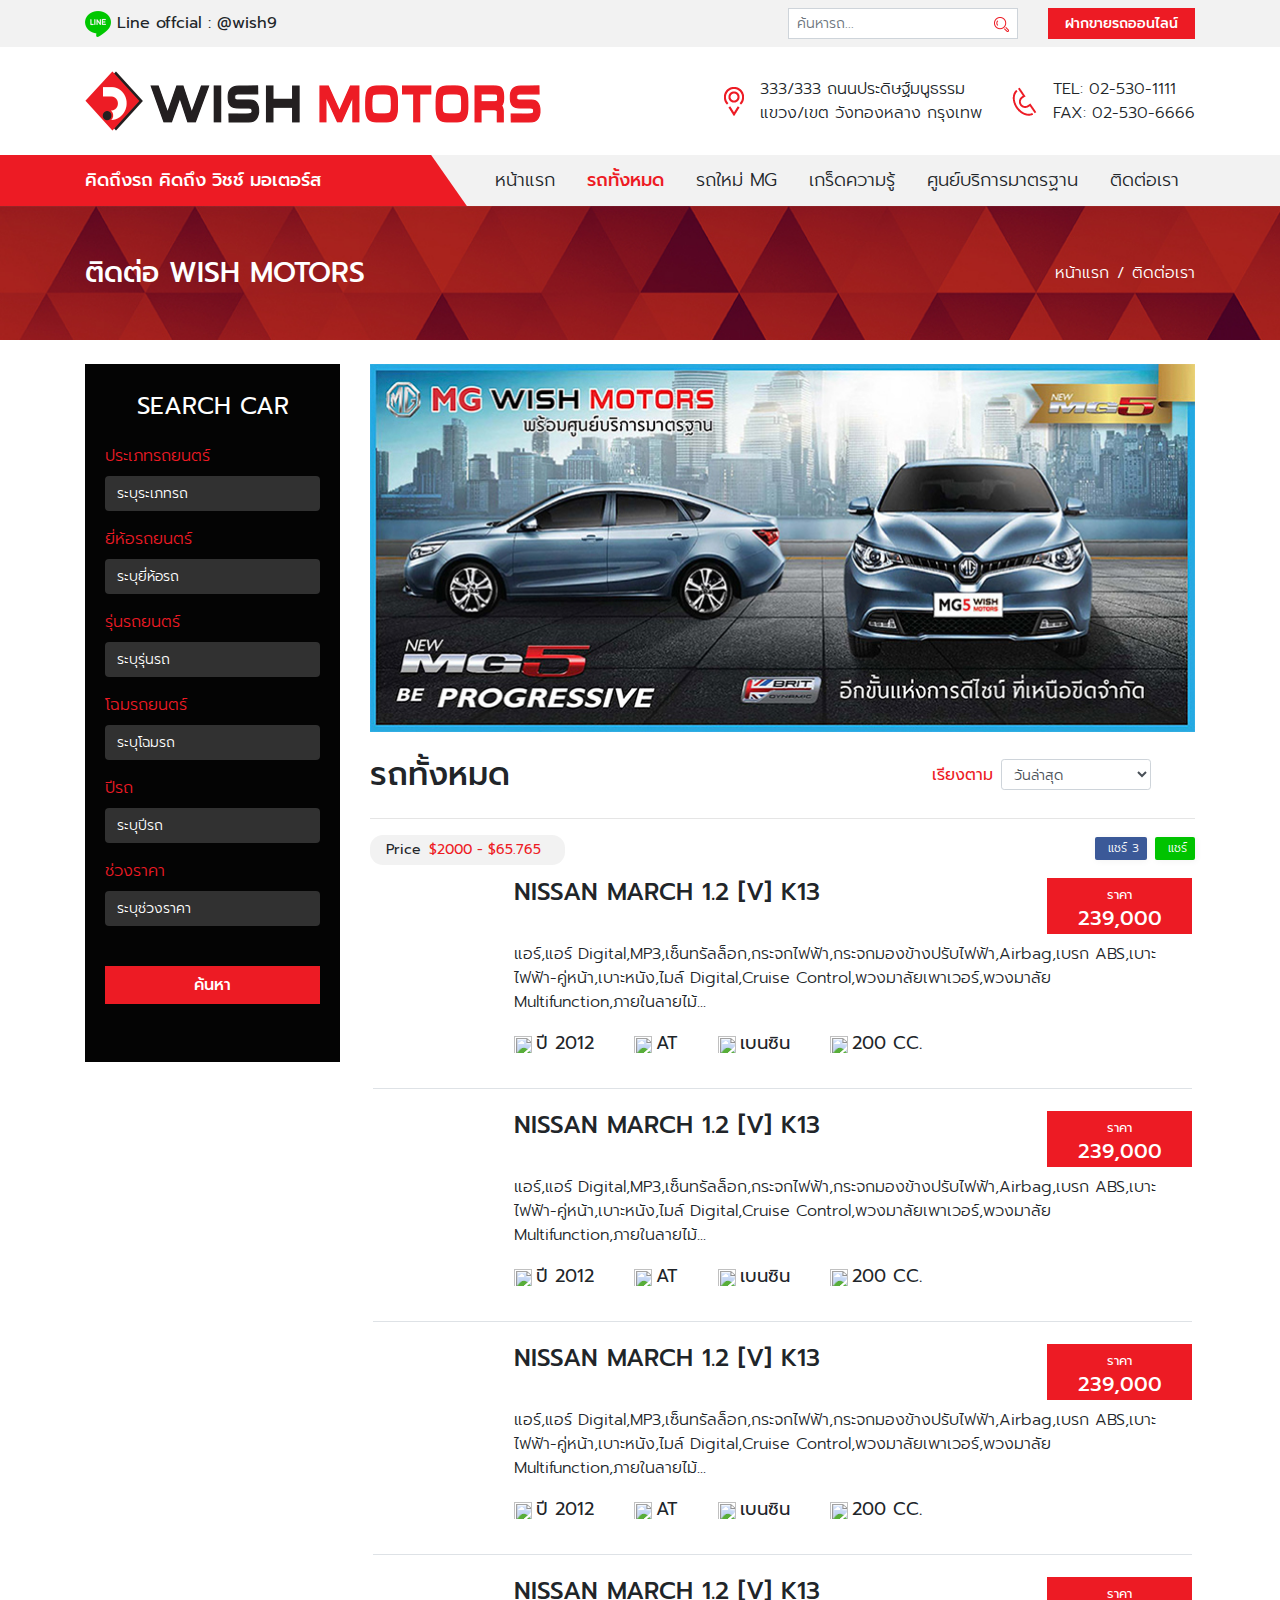
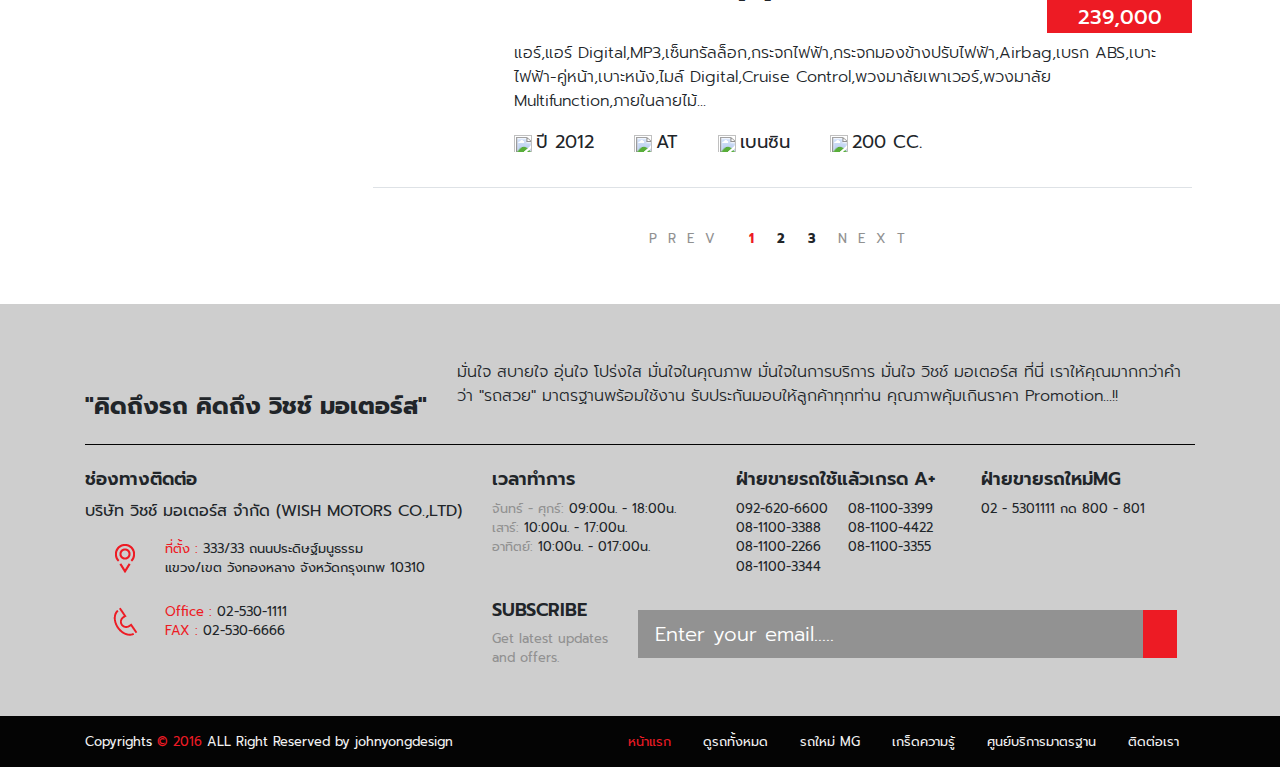
==== commit 795742d9: "add services" ====
--- a/allcar.html
+++ b/allcar.html
@@ -158,7 +158,7 @@
     <!-- Main -->
     <main id="pageAllCar">
         <!-- Page header -->
-        <div class="page-header">
+        <div class="page-header mb-4">
             <div class="container">
                 <div class="row align-items-center">
                     <div class="col-md">
@@ -179,10 +179,10 @@
         <div class="container">
             <div class="row">
                 <div class="col-lg-4 col-xl-3">
-                    <form action="/" class="card card-body bg-dark">
-                        <h4 class="text-white text-center text-uppercase">Search CAR</h4>
+                    <form action="/" class="card card-body card-search-car mb-4">
+                        <h4 class="card-title">SEARCH CAR</h4>
                         <div class="form-group">
-                            <label for="" class="text-primary">ประเภทรถยนตร์</label>
+                            <label for="">ประเภทรถยนตร์</label>
                             <select name="" id="" class="form-control">
                                 <option selected>ระบุระเภทรถ</option>
                                 <option value="">1</option>
@@ -191,7 +191,7 @@
                             </select>
                         </div>
                         <div class="form-group">
-                            <label for="" class="text-primary">ยี่ห้อรถยนตร์</label>
+                            <label for="">ยี่ห้อรถยนตร์</label>
                             <select name="" id="" class="form-control">
                                 <option selected>ระบุยี่ห้อรถ</option>
                                 <option value="">1</option>
@@ -200,7 +200,7 @@
                             </select>
                         </div>
                         <div class="form-group">
-                            <label for="" class="text-primary">รุ่นรถยนตร์</label>
+                            <label for="">รุ่นรถยนตร์</label>
                             <select name="" id="" class="form-control">
                                 <option selected>ระบุรุ่นรถ</option>
                                 <option value="">1</option>
@@ -209,7 +209,7 @@
                             </select>
                         </div>
                         <div class="form-group">
-                            <label for="" class="text-primary">โฉมรถยนตร์</label>
+                            <label for="">โฉมรถยนตร์</label>
                             <select name="" id="" class="form-control">
                                 <option selected>ระบุโฉมรถ</option>
                                 <option value="">1</option>
@@ -218,7 +218,7 @@
                             </select>
                         </div>
                         <div class="form-group">
-                            <label for="" class="text-primary">ปีรถ</label>
+                            <label for="">ปีรถ</label>
                             <select name="" id="" class="form-control">
                                 <option selected>ระบุปีรถ</option>
                                 <option value="">1</option>
@@ -227,7 +227,7 @@
                             </select>
                         </div>
                         <div class="form-group">
-                            <label for="" class="text-primary">ช่วงราคา</label>
+                            <label for="">ช่วงราคา</label>
                             <select name="" id="" class="form-control">
                                 <option selected>ระบุช่วงราคา</option>
                                 <option value="">1</option>
@@ -236,18 +236,20 @@
                             </select>
                         </div>
                         <button type="submit" class="btn btn-primary mt-4">ค้นหา</button>
-                        <button type="reset" class="btn btn-link text-left px-0">Reset all</button>
+                        <button type="reset" class="btn btn-link text-left px-0">
+                            <img src="./assets/images/icons/reset-all.png" alt="">
+                        </button>
                     </form>
                 </div>
                 <div class="col-lg-8 col-xl-9">
-                    <div class="banner">
-                        <a href="#" class="banner-item">
+                    <div class="banner-allcar mb-4">
+                        <a href="#">
                             <img src="./assets/images/banners/banner-02.jpg" alt="" class="w-100">
                         </a>
-                        <a href="#" class="banner-item">
+                        <a href="#">
                             <img src="./assets/images/banners/banner-02.jpg" alt="" class="w-100">
                         </a>
-                        <a href="#" class="banner-item">
+                        <a href="#">
                             <img src="./assets/images/banners/banner-02.jpg" alt="" class="w-100">
                         </a>
                     </div>
@@ -256,9 +258,199 @@
                             <div class="col-lg">
                                 <h2>รถทั้งหมด <span><img src="./assets/images/line-title-right.png" alt=""></span></h2>
                             </div>
-                            <div class="col-lg-auto"></div>
-                        </div>
-                    </div>
+                            <div class="col-lg-auto">
+                                <div class="form-sort">
+                                    <div class="form-group">
+                                        <label for="" class="text-primary">เรียงตาม</label>
+                                        <select name="" id="" class="form-control form-control-sm">
+                                            <option value="">วันล่าสุด</option>
+                                        </select>
+                                    </div>
+                                    <button class="btn active">
+                                        <img src="./assets/images/icons/view-list.svg" alt="">
+                                    </button>
+                                    <button class="btn">
+                                        <img src="./assets/images/icons/view-grid.svg" alt="">
+                                    </button>
+                                </div>
+                            </div>
+                        </div>
+                    </div>
+                    <hr>
+                    <div class="row">
+                        <div class="col">
+                            <div class="badge badge-price">
+                                Price
+                                <span class="text-primary mx-2">$2000 - $65.765</span>
+                                <a href="#">
+                                    <img src="./assets/images/icons/close.svg" alt="">
+                                </a>
+                            </div>
+                        </div>
+                        <div class="col-auto">
+                            <ul class="list-share">
+                                <li>
+                                    <a href="" class="facebook">
+                                        <img src="./assets/images/icons/facebook.png" alt="">
+                                        แชร์ 3
+                                    </a>
+                                </li>
+                                <li>
+                                    <a href="" class="line">
+                                        <img src="./assets/images/icons/line.png" alt="">
+                                        แชร์
+                                    </a>
+                                </li>
+                            </ul>
+                        </div>
+                    </div>
+                    <div class="row">
+                        <div class="col-12">
+                            <a href="#" class="card card-car">
+                                <img src="./assets/images/nissan_march.jpg" alt="" class="card-img">
+                                <div class="card-body">
+                                    <div class="card-top">
+                                        <h4 class="card-title">NISSAN MARCH 1.2 [V] K13</h4>
+                                        <div class="card-price">
+                                            <small>ราคา</small>
+                                            <h5>239,000</h5>
+                                        </div>
+                                    </div>
+                                    <p class="card-text">
+                                        แอร์,แอร์
+                                        Digital,MP3,เซ็นทรัลล็อก,กระจกไฟฟ้า,กระจกมองข้างปรับไฟฟ้า,Airbag,เบรก
+                                        ABS,เบาะไฟฟ้า-คู่หน้า,เบาะหนัง,ไมล์ Digital,Cruise
+                                        Control,พวงมาลัยเพาเวอร์,พวงมาลัย Multifunction,ภายในลายไม้...
+                                    </p>
+                                    <ul class="card-detail">
+                                        <li>
+                                            <span><img src="./assets/images/icons/clock.svg" alt=""></span> ปี 2012
+                                        </li>
+                                        <li>
+                                            <span><img src="./assets/images/icons/tachometer-alt.svg" alt=""></span> AT
+                                        </li>
+                                        <li>
+                                            <span><img src="./assets/images/icons/gas-station.svg" alt=""></span> เบนซิน
+                                        </li>
+                                        <li>
+                                            <span><img src="./assets/images/icons/car.svg" alt=""></span> 200 CC.
+                                        </li>
+                                    </ul>
+                                </div>
+                            </a>
+                        </div>
+                        <div class="col-12">
+                            <a href="#" class="card card-car">
+                                <img src="./assets/images/nissan_march.jpg" alt="" class="card-img">
+                                <div class="card-body">
+                                    <div class="card-top">
+                                        <h4 class="card-title">NISSAN MARCH 1.2 [V] K13</h4>
+                                        <div class="card-price">
+                                            <small>ราคา</small>
+                                            <h5>239,000</h5>
+                                        </div>
+                                    </div>
+                                    <p class="card-text">
+                                        แอร์,แอร์
+                                        Digital,MP3,เซ็นทรัลล็อก,กระจกไฟฟ้า,กระจกมองข้างปรับไฟฟ้า,Airbag,เบรก
+                                        ABS,เบาะไฟฟ้า-คู่หน้า,เบาะหนัง,ไมล์ Digital,Cruise
+                                        Control,พวงมาลัยเพาเวอร์,พวงมาลัย Multifunction,ภายในลายไม้...
+                                    </p>
+                                    <ul class="card-detail">
+                                        <li>
+                                            <span><img src="./assets/images/icons/clock.svg" alt=""></span> ปี 2012
+                                        </li>
+                                        <li>
+                                            <span><img src="./assets/images/icons/tachometer-alt.svg" alt=""></span> AT
+                                        </li>
+                                        <li>
+                                            <span><img src="./assets/images/icons/gas-station.svg" alt=""></span> เบนซิน
+                                        </li>
+                                        <li>
+                                            <span><img src="./assets/images/icons/car.svg" alt=""></span> 200 CC.
+                                        </li>
+                                    </ul>
+                                </div>
+                            </a>
+                        </div>
+                        <div class="col-12">
+                            <a href="#" class="card card-car">
+                                <img src="./assets/images/nissan_march.jpg" alt="" class="card-img">
+                                <div class="card-body">
+                                    <div class="card-top">
+                                        <h4 class="card-title">NISSAN MARCH 1.2 [V] K13</h4>
+                                        <div class="card-price">
+                                            <small>ราคา</small>
+                                            <h5>239,000</h5>
+                                        </div>
+                                    </div>
+                                    <p class="card-text">
+                                        แอร์,แอร์
+                                        Digital,MP3,เซ็นทรัลล็อก,กระจกไฟฟ้า,กระจกมองข้างปรับไฟฟ้า,Airbag,เบรก
+                                        ABS,เบาะไฟฟ้า-คู่หน้า,เบาะหนัง,ไมล์ Digital,Cruise
+                                        Control,พวงมาลัยเพาเวอร์,พวงมาลัย Multifunction,ภายในลายไม้...
+                                    </p>
+                                    <ul class="card-detail">
+                                        <li>
+                                            <span><img src="./assets/images/icons/clock.svg" alt=""></span> ปี 2012
+                                        </li>
+                                        <li>
+                                            <span><img src="./assets/images/icons/tachometer-alt.svg" alt=""></span> AT
+                                        </li>
+                                        <li>
+                                            <span><img src="./assets/images/icons/gas-station.svg" alt=""></span> เบนซิน
+                                        </li>
+                                        <li>
+                                            <span><img src="./assets/images/icons/car.svg" alt=""></span> 200 CC.
+                                        </li>
+                                    </ul>
+                                </div>
+                            </a>
+                        </div>
+                        <div class="col-12">
+                            <a href="#" class="card card-car">
+                                <img src="./assets/images/nissan_march.jpg" alt="" class="card-img">
+                                <div class="card-body">
+                                    <div class="card-top">
+                                        <h4 class="card-title">NISSAN MARCH 1.2 [V] K13</h4>
+                                        <div class="card-price">
+                                            <small>ราคา</small>
+                                            <h5>239,000</h5>
+                                        </div>
+                                    </div>
+                                    <p class="card-text">
+                                        แอร์,แอร์
+                                        Digital,MP3,เซ็นทรัลล็อก,กระจกไฟฟ้า,กระจกมองข้างปรับไฟฟ้า,Airbag,เบรก
+                                        ABS,เบาะไฟฟ้า-คู่หน้า,เบาะหนัง,ไมล์ Digital,Cruise
+                                        Control,พวงมาลัยเพาเวอร์,พวงมาลัย Multifunction,ภายในลายไม้...
+                                    </p>
+                                    <ul class="card-detail">
+                                        <li>
+                                            <span><img src="./assets/images/icons/clock.svg" alt=""></span> ปี 2012
+                                        </li>
+                                        <li>
+                                            <span><img src="./assets/images/icons/tachometer-alt.svg" alt=""></span> AT
+                                        </li>
+                                        <li>
+                                            <span><img src="./assets/images/icons/gas-station.svg" alt=""></span> เบนซิน
+                                        </li>
+                                        <li>
+                                            <span><img src="./assets/images/icons/car.svg" alt=""></span> 200 CC.
+                                        </li>
+                                    </ul>
+                                </div>
+                            </a>
+                        </div>
+                    </div>
+                    <nav class="mt-lg-3 mb-lg-5">
+                        <ul class="pagination justify-content-center">
+                            <li class="page-item"><a class="page-link page-prev" href="#">Prev</a></li>
+                            <li class="page-item active"><a class="page-link" href="#">1</a></li>
+                            <li class="page-item"><a class="page-link" href="#">2</a></li>
+                            <li class="page-item"><a class="page-link" href="#">3</a></li>
+                            <li class="page-item"><a class="page-link page-next" href="#">Next</a></li>
+                        </ul>
+                    </nav>
                 </div>
             </div>
         </div>
@@ -422,8 +614,10 @@
     <script>
         $(function () {
             // All car
-            $('#pageAllCar .banner').slick({
+            $('.banner-allcar').slick({
                 autoplay: true,
+                prevArrow: '<a href="#" class="slick-arrow-prev"></a>',
+                nextArrow: '<a href="#" class="slick-arrow-next"></a>',
             });
         });
     </script>
--- a/assets/css/style.min.css
+++ b/assets/css/style.min.css
@@ -9,4 +9,4 @@
  * Copyright 2011-2019 The Bootstrap Authors
  * Copyright 2011-2019 Twitter, Inc.
  * Licensed under MIT (https://github.com/twbs/bootstrap/blob/master/LICENSE)
- */:root{--blue: #007bff;--indigo: #6610f2;--purple: #6f42c1;--pink: #e83e8c;--red: #dc3545;--orange: #fd7e14;--yellow: #ffc107;--green: #28a745;--teal: #20c997;--cyan: #17a2b8;--white: #fff;--gray: #6c757d;--gray-dark: #343a40;--primary: #ED1B24;--secondary: #cecece;--success: #28a745;--info: #17a2b8;--warning: #ffc107;--danger: #dc3545;--light: #F2F2F2;--dark: #040404;--breakpoint-xs: 0;--breakpoint-sm: 576px;--breakpoint-md: 768px;--breakpoint-lg: 992px;--breakpoint-xl: 1200px;--font-family-sans-serif: -apple-system, BlinkMacSystemFont, "Segoe UI", Roboto, "Helvetica Neue", Arial, "Noto Sans", sans-serif, "Apple Color Emoji", "Segoe UI Emoji", "Segoe UI Symbol", "Noto Color Emoji";--font-family-monospace: SFMono-Regular, Menlo, Monaco, Consolas, "Liberation Mono", "Courier New", monospace}*,*::before,*::after{-webkit-box-sizing:border-box;box-sizing:border-box}html{font-family:sans-serif;line-height:1.15;-webkit-text-size-adjust:100%;-webkit-tap-highlight-color:rgba(0,0,0,0)}article,aside,figcaption,figure,footer,header,hgroup,main,nav,section{display:block}body{margin:0;font-family:"Prompt",sans-serif;font-size:1rem;font-weight:300;line-height:1.5;color:#212529;text-align:left;background-color:#F2F2F2}[tabindex="-1"]:focus{outline:0 !important}hr{-webkit-box-sizing:content-box;box-sizing:content-box;height:0;overflow:visible}h1,h2,h3,h4,h5,h6{margin-top:0;margin-bottom:.5rem}p{margin-top:0;margin-bottom:1rem}abbr[title],abbr[data-original-title]{text-decoration:underline;-webkit-text-decoration:underline dotted;text-decoration:underline dotted;cursor:help;border-bottom:0;text-decoration-skip-ink:none}address{margin-bottom:1rem;font-style:normal;line-height:inherit}ol,ul,dl{margin-top:0;margin-bottom:1rem}ol ol,ul ul,ol ul,ul ol{margin-bottom:0}dt{font-weight:700}dd{margin-bottom:.5rem;margin-left:0}blockquote{margin:0 0 1rem}b,strong{font-weight:bolder}small{font-size:80%}sub,sup{position:relative;font-size:75%;line-height:0;vertical-align:baseline}sub{bottom:-.25em}sup{top:-.5em}a{color:#ED1B24;text-decoration:none;background-color:transparent}a:hover{color:#ae0e15;text-decoration:none}a:not([href]):not([tabindex]){color:inherit;text-decoration:none}a:not([href]):not([tabindex]):hover,a:not([href]):not([tabindex]):focus{color:inherit;text-decoration:none}a:not([href]):not([tabindex]):focus{outline:0}pre,code,kbd,samp{font-family:SFMono-Regular,Menlo,Monaco,Consolas,"Liberation Mono","Courier New",monospace;font-size:1em}pre{margin-top:0;margin-bottom:1rem;overflow:auto}figure{margin:0 0 1rem}img{vertical-align:middle;border-style:none}svg{overflow:hidden;vertical-align:middle}table{border-collapse:collapse}caption{padding-top:.75rem;padding-bottom:.75rem;color:#6c757d;text-align:left;caption-side:bottom}th{text-align:inherit}label{display:inline-block;margin-bottom:.5rem}button{border-radius:0}button:focus{outline:1px dotted;outline:5px auto -webkit-focus-ring-color}input,button,select,optgroup,textarea{margin:0;font-family:inherit;font-size:inherit;line-height:inherit}button,input{overflow:visible}button,select{text-transform:none}select{word-wrap:normal}button,[type="button"],[type="reset"],[type="submit"]{-webkit-appearance:button}button:not(:disabled),[type="button"]:not(:disabled),[type="reset"]:not(:disabled),[type="submit"]:not(:disabled){cursor:pointer}button::-moz-focus-inner,[type="button"]::-moz-focus-inner,[type="reset"]::-moz-focus-inner,[type="submit"]::-moz-focus-inner{padding:0;border-style:none}input[type="radio"],input[type="checkbox"]{-webkit-box-sizing:border-box;box-sizing:border-box;padding:0}input[type="date"],input[type="time"],input[type="datetime-local"],input[type="month"]{-webkit-appearance:listbox}textarea{overflow:auto;resize:vertical}fieldset{min-width:0;padding:0;margin:0;border:0}legend{display:block;width:100%;max-width:100%;padding:0;margin-bottom:.5rem;font-size:1.5rem;line-height:inherit;color:inherit;white-space:normal}@media (max-width: 1200px){legend{font-size:calc(1.275rem + .3vw) }}progress{vertical-align:baseline}[type="number"]::-webkit-inner-spin-button,[type="number"]::-webkit-outer-spin-button{height:auto}[type="search"]{outline-offset:-2px;-webkit-appearance:none}[type="search"]::-webkit-search-decoration{-webkit-appearance:none}::-webkit-file-upload-button{font:inherit;-webkit-appearance:button}output{display:inline-block}summary{display:list-item;cursor:pointer}template{display:none}[hidden]{display:none !important}h1,h2,h3,h4,h5,h6,.h1,.h2,.h3,.h4,.h5,.h6{margin-bottom:.5rem;font-weight:500;line-height:1.2}h1,.h1{font-size:2.5rem}@media (max-width: 1200px){h1,.h1{font-size:calc(1.375rem + 1.5vw) }}h2,.h2{font-size:2rem}@media (max-width: 1200px){h2,.h2{font-size:calc(1.325rem + .9vw) }}h3,.h3{font-size:1.75rem}@media (max-width: 1200px){h3,.h3{font-size:calc(1.3rem + .6vw) }}h4,.h4{font-size:1.5rem}@media (max-width: 1200px){h4,.h4{font-size:calc(1.275rem + .3vw) }}h5,.h5{font-size:1.25rem}h6,.h6{font-size:1rem}.lead{font-size:1.25rem;font-weight:300}.display-1{font-size:6rem;font-weight:300;line-height:1.2}@media (max-width: 1200px){.display-1{font-size:calc(1.725rem + 5.7vw) }}.display-2{font-size:5.5rem;font-weight:300;line-height:1.2}@media (max-width: 1200px){.display-2{font-size:calc(1.675rem + 5.1vw) }}.display-3{font-size:4.5rem;font-weight:300;line-height:1.2}@media (max-width: 1200px){.display-3{font-size:calc(1.575rem + 3.9vw) }}.display-4{font-size:3.5rem;font-weight:300;line-height:1.2}@media (max-width: 1200px){.display-4{font-size:calc(1.475rem + 2.7vw) }}hr{margin-top:1rem;margin-bottom:1rem;border:0;border-top:1px solid rgba(0,0,0,0.1)}small,.small{font-size:80%;font-weight:400}mark,.mark{padding:.2em;background-color:#fcf8e3}.list-unstyled{padding-left:0;list-style:none}.list-inline{padding-left:0;list-style:none}.list-inline-item{display:inline-block}.list-inline-item:not(:last-child){margin-right:.5rem}.initialism{font-size:90%;text-transform:uppercase}.blockquote{margin-bottom:1rem;font-size:1.25rem}.blockquote-footer{display:block;font-size:80%;color:#6c757d}.blockquote-footer::before{content:"\2014\00A0"}.img-fluid{max-width:100%;height:auto}.img-thumbnail{padding:.25rem;background-color:#F2F2F2;border:1px solid #dee2e6;border-radius:.25rem;max-width:100%;height:auto}.figure{display:inline-block}.figure-img{margin-bottom:.5rem;line-height:1}.figure-caption{font-size:90%;color:#6c757d}code{font-size:87.5%;color:#e83e8c;word-break:break-word}a>code{color:inherit}kbd{padding:.2rem .4rem;font-size:87.5%;color:#fff;background-color:#212529;border-radius:.2rem}kbd kbd{padding:0;font-size:100%;font-weight:700}pre{display:block;font-size:87.5%;color:#212529}pre code{font-size:inherit;color:inherit;word-break:normal}.pre-scrollable{max-height:340px;overflow-y:scroll}.container{width:100%;padding-right:15px;padding-left:15px;margin-right:auto;margin-left:auto}@media (min-width: 576px){.container{max-width:540px}}@media (min-width: 768px){.container{max-width:720px}}@media (min-width: 992px){.container{max-width:960px}}@media (min-width: 1200px){.container{max-width:1140px}}.container-fluid{width:100%;padding-right:15px;padding-left:15px;margin-right:auto;margin-left:auto}.row{display:-webkit-box;display:-ms-flexbox;display:flex;-ms-flex-wrap:wrap;flex-wrap:wrap;margin-right:-15px;margin-left:-15px}.no-gutters{margin-right:0;margin-left:0}.no-gutters>.col,.no-gutters>[class*="col-"]{padding-right:0;padding-left:0}.col-1,.col-2,.col-3,.col-4,.col-5,.col-6,.col-7,.col-8,.col-9,.col-10,.col-11,.col-12,.col,.col-auto,.col-sm-1,.col-sm-2,.col-sm-3,.col-sm-4,.col-sm-5,.col-sm-6,.col-sm-7,.col-sm-8,.col-sm-9,.col-sm-10,.col-sm-11,.col-sm-12,.col-sm,.col-sm-auto,.col-md-1,.col-md-2,.col-md-3,.col-md-4,.col-md-5,.col-md-6,.col-md-7,.col-md-8,.col-md-9,.col-md-10,.col-md-11,.col-md-12,.col-md,.col-md-auto,.col-lg-1,.col-lg-2,.col-lg-3,.col-lg-4,.col-lg-5,.col-lg-6,.col-lg-7,.col-lg-8,.col-lg-9,.col-lg-10,.col-lg-11,.col-lg-12,.col-lg,.col-lg-auto,.col-xl-1,.col-xl-2,.col-xl-3,.col-xl-4,.col-xl-5,.col-xl-6,.col-xl-7,.col-xl-8,.col-xl-9,.col-xl-10,.col-xl-11,.col-xl-12,.col-xl,.col-xl-auto{position:relative;width:100%;padding-right:15px;padding-left:15px}.col{-ms-flex-preferred-size:0;flex-basis:0;-webkit-box-flex:1;-ms-flex-positive:1;flex-grow:1;max-width:100%}.col-auto{-webkit-box-flex:0;-ms-flex:0 0 auto;flex:0 0 auto;width:auto;max-width:100%}.col-1{-webkit-box-flex:0;-ms-flex:0 0 8.33333%;flex:0 0 8.33333%;max-width:8.33333%}.col-2{-webkit-box-flex:0;-ms-flex:0 0 16.66667%;flex:0 0 16.66667%;max-width:16.66667%}.col-3{-webkit-box-flex:0;-ms-flex:0 0 25%;flex:0 0 25%;max-width:25%}.col-4{-webkit-box-flex:0;-ms-flex:0 0 33.33333%;flex:0 0 33.33333%;max-width:33.33333%}.col-5{-webkit-box-flex:0;-ms-flex:0 0 41.66667%;flex:0 0 41.66667%;max-width:41.66667%}.col-6{-webkit-box-flex:0;-ms-flex:0 0 50%;flex:0 0 50%;max-width:50%}.col-7{-webkit-box-flex:0;-ms-flex:0 0 58.33333%;flex:0 0 58.33333%;max-width:58.33333%}.col-8{-webkit-box-flex:0;-ms-flex:0 0 66.66667%;flex:0 0 66.66667%;max-width:66.66667%}.col-9{-webkit-box-flex:0;-ms-flex:0 0 75%;flex:0 0 75%;max-width:75%}.col-10{-webkit-box-flex:0;-ms-flex:0 0 83.33333%;flex:0 0 83.33333%;max-width:83.33333%}.col-11{-webkit-box-flex:0;-ms-flex:0 0 91.66667%;flex:0 0 91.66667%;max-width:91.66667%}.col-12{-webkit-box-flex:0;-ms-flex:0 0 100%;flex:0 0 100%;max-width:100%}.order-first{-webkit-box-ordinal-group:0;-ms-flex-order:-1;order:-1}.order-last{-webkit-box-ordinal-group:14;-ms-flex-order:13;order:13}.order-0{-webkit-box-ordinal-group:1;-ms-flex-order:0;order:0}.order-1{-webkit-box-ordinal-group:2;-ms-flex-order:1;order:1}.order-2{-webkit-box-ordinal-group:3;-ms-flex-order:2;order:2}.order-3{-webkit-box-ordinal-group:4;-ms-flex-order:3;order:3}.order-4{-webkit-box-ordinal-group:5;-ms-flex-order:4;order:4}.order-5{-webkit-box-ordinal-group:6;-ms-flex-order:5;order:5}.order-6{-webkit-box-ordinal-group:7;-ms-flex-order:6;order:6}.order-7{-webkit-box-ordinal-group:8;-ms-flex-order:7;order:7}.order-8{-webkit-box-ordinal-group:9;-ms-flex-order:8;order:8}.order-9{-webkit-box-ordinal-group:10;-ms-flex-order:9;order:9}.order-10{-webkit-box-ordinal-group:11;-ms-flex-order:10;order:10}.order-11{-webkit-box-ordinal-group:12;-ms-flex-order:11;order:11}.order-12{-webkit-box-ordinal-group:13;-ms-flex-order:12;order:12}.offset-1{margin-left:8.33333%}.offset-2{margin-left:16.66667%}.offset-3{margin-left:25%}.offset-4{margin-left:33.33333%}.offset-5{margin-left:41.66667%}.offset-6{margin-left:50%}.offset-7{margin-left:58.33333%}.offset-8{margin-left:66.66667%}.offset-9{margin-left:75%}.offset-10{margin-left:83.33333%}.offset-11{margin-left:91.66667%}@media (min-width: 576px){.col-sm{-ms-flex-preferred-size:0;flex-basis:0;-webkit-box-flex:1;-ms-flex-positive:1;flex-grow:1;max-width:100%}.col-sm-auto{-webkit-box-flex:0;-ms-flex:0 0 auto;flex:0 0 auto;width:auto;max-width:100%}.col-sm-1{-webkit-box-flex:0;-ms-flex:0 0 8.33333%;flex:0 0 8.33333%;max-width:8.33333%}.col-sm-2{-webkit-box-flex:0;-ms-flex:0 0 16.66667%;flex:0 0 16.66667%;max-width:16.66667%}.col-sm-3{-webkit-box-flex:0;-ms-flex:0 0 25%;flex:0 0 25%;max-width:25%}.col-sm-4{-webkit-box-flex:0;-ms-flex:0 0 33.33333%;flex:0 0 33.33333%;max-width:33.33333%}.col-sm-5{-webkit-box-flex:0;-ms-flex:0 0 41.66667%;flex:0 0 41.66667%;max-width:41.66667%}.col-sm-6{-webkit-box-flex:0;-ms-flex:0 0 50%;flex:0 0 50%;max-width:50%}.col-sm-7{-webkit-box-flex:0;-ms-flex:0 0 58.33333%;flex:0 0 58.33333%;max-width:58.33333%}.col-sm-8{-webkit-box-flex:0;-ms-flex:0 0 66.66667%;flex:0 0 66.66667%;max-width:66.66667%}.col-sm-9{-webkit-box-flex:0;-ms-flex:0 0 75%;flex:0 0 75%;max-width:75%}.col-sm-10{-webkit-box-flex:0;-ms-flex:0 0 83.33333%;flex:0 0 83.33333%;max-width:83.33333%}.col-sm-11{-webkit-box-flex:0;-ms-flex:0 0 91.66667%;flex:0 0 91.66667%;max-width:91.66667%}.col-sm-12{-webkit-box-flex:0;-ms-flex:0 0 100%;flex:0 0 100%;max-width:100%}.order-sm-first{-webkit-box-ordinal-group:0;-ms-flex-order:-1;order:-1}.order-sm-last{-webkit-box-ordinal-group:14;-ms-flex-order:13;order:13}.order-sm-0{-webkit-box-ordinal-group:1;-ms-flex-order:0;order:0}.order-sm-1{-webkit-box-ordinal-group:2;-ms-flex-order:1;order:1}.order-sm-2{-webkit-box-ordinal-group:3;-ms-flex-order:2;order:2}.order-sm-3{-webkit-box-ordinal-group:4;-ms-flex-order:3;order:3}.order-sm-4{-webkit-box-ordinal-group:5;-ms-flex-order:4;order:4}.order-sm-5{-webkit-box-ordinal-group:6;-ms-flex-order:5;order:5}.order-sm-6{-webkit-box-ordinal-group:7;-ms-flex-order:6;order:6}.order-sm-7{-webkit-box-ordinal-group:8;-ms-flex-order:7;order:7}.order-sm-8{-webkit-box-ordinal-group:9;-ms-flex-order:8;order:8}.order-sm-9{-webkit-box-ordinal-group:10;-ms-flex-order:9;order:9}.order-sm-10{-webkit-box-ordinal-group:11;-ms-flex-order:10;order:10}.order-sm-11{-webkit-box-ordinal-group:12;-ms-flex-order:11;order:11}.order-sm-12{-webkit-box-ordinal-group:13;-ms-flex-order:12;order:12}.offset-sm-0{margin-left:0}.offset-sm-1{margin-left:8.33333%}.offset-sm-2{margin-left:16.66667%}.offset-sm-3{margin-left:25%}.offset-sm-4{margin-left:33.33333%}.offset-sm-5{margin-left:41.66667%}.offset-sm-6{margin-left:50%}.offset-sm-7{margin-left:58.33333%}.offset-sm-8{margin-left:66.66667%}.offset-sm-9{margin-left:75%}.offset-sm-10{margin-left:83.33333%}.offset-sm-11{margin-left:91.66667%}}@media (min-width: 768px){.col-md{-ms-flex-preferred-size:0;flex-basis:0;-webkit-box-flex:1;-ms-flex-positive:1;flex-grow:1;max-width:100%}.col-md-auto{-webkit-box-flex:0;-ms-flex:0 0 auto;flex:0 0 auto;width:auto;max-width:100%}.col-md-1{-webkit-box-flex:0;-ms-flex:0 0 8.33333%;flex:0 0 8.33333%;max-width:8.33333%}.col-md-2{-webkit-box-flex:0;-ms-flex:0 0 16.66667%;flex:0 0 16.66667%;max-width:16.66667%}.col-md-3{-webkit-box-flex:0;-ms-flex:0 0 25%;flex:0 0 25%;max-width:25%}.col-md-4{-webkit-box-flex:0;-ms-flex:0 0 33.33333%;flex:0 0 33.33333%;max-width:33.33333%}.col-md-5{-webkit-box-flex:0;-ms-flex:0 0 41.66667%;flex:0 0 41.66667%;max-width:41.66667%}.col-md-6{-webkit-box-flex:0;-ms-flex:0 0 50%;flex:0 0 50%;max-width:50%}.col-md-7{-webkit-box-flex:0;-ms-flex:0 0 58.33333%;flex:0 0 58.33333%;max-width:58.33333%}.col-md-8{-webkit-box-flex:0;-ms-flex:0 0 66.66667%;flex:0 0 66.66667%;max-width:66.66667%}.col-md-9{-webkit-box-flex:0;-ms-flex:0 0 75%;flex:0 0 75%;max-width:75%}.col-md-10{-webkit-box-flex:0;-ms-flex:0 0 83.33333%;flex:0 0 83.33333%;max-width:83.33333%}.col-md-11{-webkit-box-flex:0;-ms-flex:0 0 91.66667%;flex:0 0 91.66667%;max-width:91.66667%}.col-md-12{-webkit-box-flex:0;-ms-flex:0 0 100%;flex:0 0 100%;max-width:100%}.order-md-first{-webkit-box-ordinal-group:0;-ms-flex-order:-1;order:-1}.order-md-last{-webkit-box-ordinal-group:14;-ms-flex-order:13;order:13}.order-md-0{-webkit-box-ordinal-group:1;-ms-flex-order:0;order:0}.order-md-1{-webkit-box-ordinal-group:2;-ms-flex-order:1;order:1}.order-md-2{-webkit-box-ordinal-group:3;-ms-flex-order:2;order:2}.order-md-3{-webkit-box-ordinal-group:4;-ms-flex-order:3;order:3}.order-md-4{-webkit-box-ordinal-group:5;-ms-flex-order:4;order:4}.order-md-5{-webkit-box-ordinal-group:6;-ms-flex-order:5;order:5}.order-md-6{-webkit-box-ordinal-group:7;-ms-flex-order:6;order:6}.order-md-7{-webkit-box-ordinal-group:8;-ms-flex-order:7;order:7}.order-md-8{-webkit-box-ordinal-group:9;-ms-flex-order:8;order:8}.order-md-9{-webkit-box-ordinal-group:10;-ms-flex-order:9;order:9}.order-md-10{-webkit-box-ordinal-group:11;-ms-flex-order:10;order:10}.order-md-11{-webkit-box-ordinal-group:12;-ms-flex-order:11;order:11}.order-md-12{-webkit-box-ordinal-group:13;-ms-flex-order:12;order:12}.offset-md-0{margin-left:0}.offset-md-1{margin-left:8.33333%}.offset-md-2{margin-left:16.66667%}.offset-md-3{margin-left:25%}.offset-md-4{margin-left:33.33333%}.offset-md-5{margin-left:41.66667%}.offset-md-6{margin-left:50%}.offset-md-7{margin-left:58.33333%}.offset-md-8{margin-left:66.66667%}.offset-md-9{margin-left:75%}.offset-md-10{margin-left:83.33333%}.offset-md-11{margin-left:91.66667%}}@media (min-width: 992px){.col-lg{-ms-flex-preferred-size:0;flex-basis:0;-webkit-box-flex:1;-ms-flex-positive:1;flex-grow:1;max-width:100%}.col-lg-auto{-webkit-box-flex:0;-ms-flex:0 0 auto;flex:0 0 auto;width:auto;max-width:100%}.col-lg-1{-webkit-box-flex:0;-ms-flex:0 0 8.33333%;flex:0 0 8.33333%;max-width:8.33333%}.col-lg-2{-webkit-box-flex:0;-ms-flex:0 0 16.66667%;flex:0 0 16.66667%;max-width:16.66667%}.col-lg-3{-webkit-box-flex:0;-ms-flex:0 0 25%;flex:0 0 25%;max-width:25%}.col-lg-4{-webkit-box-flex:0;-ms-flex:0 0 33.33333%;flex:0 0 33.33333%;max-width:33.33333%}.col-lg-5{-webkit-box-flex:0;-ms-flex:0 0 41.66667%;flex:0 0 41.66667%;max-width:41.66667%}.col-lg-6{-webkit-box-flex:0;-ms-flex:0 0 50%;flex:0 0 50%;max-width:50%}.col-lg-7{-webkit-box-flex:0;-ms-flex:0 0 58.33333%;flex:0 0 58.33333%;max-width:58.33333%}.col-lg-8{-webkit-box-flex:0;-ms-flex:0 0 66.66667%;flex:0 0 66.66667%;max-width:66.66667%}.col-lg-9{-webkit-box-flex:0;-ms-flex:0 0 75%;flex:0 0 75%;max-width:75%}.col-lg-10{-webkit-box-flex:0;-ms-flex:0 0 83.33333%;flex:0 0 83.33333%;max-width:83.33333%}.col-lg-11{-webkit-box-flex:0;-ms-flex:0 0 91.66667%;flex:0 0 91.66667%;max-width:91.66667%}.col-lg-12{-webkit-box-flex:0;-ms-flex:0 0 100%;flex:0 0 100%;max-width:100%}.order-lg-first{-webkit-box-ordinal-group:0;-ms-flex-order:-1;order:-1}.order-lg-last{-webkit-box-ordinal-group:14;-ms-flex-order:13;order:13}.order-lg-0{-webkit-box-ordinal-group:1;-ms-flex-order:0;order:0}.order-lg-1{-webkit-box-ordinal-group:2;-ms-flex-order:1;order:1}.order-lg-2{-webkit-box-ordinal-group:3;-ms-flex-order:2;order:2}.order-lg-3{-webkit-box-ordinal-group:4;-ms-flex-order:3;order:3}.order-lg-4{-webkit-box-ordinal-group:5;-ms-flex-order:4;order:4}.order-lg-5{-webkit-box-ordinal-group:6;-ms-flex-order:5;order:5}.order-lg-6{-webkit-box-ordinal-group:7;-ms-flex-order:6;order:6}.order-lg-7{-webkit-box-ordinal-group:8;-ms-flex-order:7;order:7}.order-lg-8{-webkit-box-ordinal-group:9;-ms-flex-order:8;order:8}.order-lg-9{-webkit-box-ordinal-group:10;-ms-flex-order:9;order:9}.order-lg-10{-webkit-box-ordinal-group:11;-ms-flex-order:10;order:10}.order-lg-11{-webkit-box-ordinal-group:12;-ms-flex-order:11;order:11}.order-lg-12{-webkit-box-ordinal-group:13;-ms-flex-order:12;order:12}.offset-lg-0{margin-left:0}.offset-lg-1{margin-left:8.33333%}.offset-lg-2{margin-left:16.66667%}.offset-lg-3{margin-left:25%}.offset-lg-4{margin-left:33.33333%}.offset-lg-5{margin-left:41.66667%}.offset-lg-6{margin-left:50%}.offset-lg-7{margin-left:58.33333%}.offset-lg-8{margin-left:66.66667%}.offset-lg-9{margin-left:75%}.offset-lg-10{margin-left:83.33333%}.offset-lg-11{margin-left:91.66667%}}@media (min-width: 1200px){.col-xl{-ms-flex-preferred-size:0;flex-basis:0;-webkit-box-flex:1;-ms-flex-positive:1;flex-grow:1;max-width:100%}.col-xl-auto{-webkit-box-flex:0;-ms-flex:0 0 auto;flex:0 0 auto;width:auto;max-width:100%}.col-xl-1{-webkit-box-flex:0;-ms-flex:0 0 8.33333%;flex:0 0 8.33333%;max-width:8.33333%}.col-xl-2{-webkit-box-flex:0;-ms-flex:0 0 16.66667%;flex:0 0 16.66667%;max-width:16.66667%}.col-xl-3{-webkit-box-flex:0;-ms-flex:0 0 25%;flex:0 0 25%;max-width:25%}.col-xl-4{-webkit-box-flex:0;-ms-flex:0 0 33.33333%;flex:0 0 33.33333%;max-width:33.33333%}.col-xl-5{-webkit-box-flex:0;-ms-flex:0 0 41.66667%;flex:0 0 41.66667%;max-width:41.66667%}.col-xl-6{-webkit-box-flex:0;-ms-flex:0 0 50%;flex:0 0 50%;max-width:50%}.col-xl-7{-webkit-box-flex:0;-ms-flex:0 0 58.33333%;flex:0 0 58.33333%;max-width:58.33333%}.col-xl-8{-webkit-box-flex:0;-ms-flex:0 0 66.66667%;flex:0 0 66.66667%;max-width:66.66667%}.col-xl-9{-webkit-box-flex:0;-ms-flex:0 0 75%;flex:0 0 75%;max-width:75%}.col-xl-10{-webkit-box-flex:0;-ms-flex:0 0 83.33333%;flex:0 0 83.33333%;max-width:83.33333%}.col-xl-11{-webkit-box-flex:0;-ms-flex:0 0 91.66667%;flex:0 0 91.66667%;max-width:91.66667%}.col-xl-12{-webkit-box-flex:0;-ms-flex:0 0 100%;flex:0 0 100%;max-width:100%}.order-xl-first{-webkit-box-ordinal-group:0;-ms-flex-order:-1;order:-1}.order-xl-last{-webkit-box-ordinal-group:14;-ms-flex-order:13;order:13}.order-xl-0{-webkit-box-ordinal-group:1;-ms-flex-order:0;order:0}.order-xl-1{-webkit-box-ordinal-group:2;-ms-flex-order:1;order:1}.order-xl-2{-webkit-box-ordinal-group:3;-ms-flex-order:2;order:2}.order-xl-3{-webkit-box-ordinal-group:4;-ms-flex-order:3;order:3}.order-xl-4{-webkit-box-ordinal-group:5;-ms-flex-order:4;order:4}.order-xl-5{-webkit-box-ordinal-group:6;-ms-flex-order:5;order:5}.order-xl-6{-webkit-box-ordinal-group:7;-ms-flex-order:6;order:6}.order-xl-7{-webkit-box-ordinal-group:8;-ms-flex-order:7;order:7}.order-xl-8{-webkit-box-ordinal-group:9;-ms-flex-order:8;order:8}.order-xl-9{-webkit-box-ordinal-group:10;-ms-flex-order:9;order:9}.order-xl-10{-webkit-box-ordinal-group:11;-ms-flex-order:10;order:10}.order-xl-11{-webkit-box-ordinal-group:12;-ms-flex-order:11;order:11}.order-xl-12{-webkit-box-ordinal-group:13;-ms-flex-order:12;order:12}.offset-xl-0{margin-left:0}.offset-xl-1{margin-left:8.33333%}.offset-xl-2{margin-left:16.66667%}.offset-xl-3{margin-left:25%}.offset-xl-4{margin-left:33.33333%}.offset-xl-5{margin-left:41.66667%}.offset-xl-6{margin-left:50%}.offset-xl-7{margin-left:58.33333%}.offset-xl-8{margin-left:66.66667%}.offset-xl-9{margin-left:75%}.offset-xl-10{margin-left:83.33333%}.offset-xl-11{margin-left:91.66667%}}.table{width:100%;margin-bottom:1rem;color:#212529}.table th,.table td{padding:.75rem;vertical-align:top;border-top:1px solid #dee2e6}.table thead th{vertical-align:bottom;border-bottom:2px solid #dee2e6}.table tbody+tbody{border-top:2px solid #dee2e6}.table-sm th,.table-sm td{padding:.3rem}.table-bordered{border:1px solid #dee2e6}.table-bordered th,.table-bordered td{border:1px solid #dee2e6}.table-bordered thead th,.table-bordered thead td{border-bottom-width:2px}.table-borderless th,.table-borderless td,.table-borderless thead th,.table-borderless tbody+tbody{border:0}.table-striped tbody tr:nth-of-type(odd){background-color:rgba(0,0,0,0.05)}.table-hover tbody tr:hover{color:#212529;background-color:rgba(0,0,0,0.075)}.table-primary,.table-primary>th,.table-primary>td{background-color:#fabfc2}.table-primary th,.table-primary td,.table-primary thead th,.table-primary tbody+tbody{border-color:#f6888d}.table-hover .table-primary:hover{background-color:#f8a7ab}.table-hover .table-primary:hover>td,.table-hover .table-primary:hover>th{background-color:#f8a7ab}.table-secondary,.table-secondary>th,.table-secondary>td{background-color:#f1f1f1}.table-secondary th,.table-secondary td,.table-secondary thead th,.table-secondary tbody+tbody{border-color:#e6e6e6}.table-hover .table-secondary:hover{background-color:#e4e4e4}.table-hover .table-secondary:hover>td,.table-hover .table-secondary:hover>th{background-color:#e4e4e4}.table-success,.table-success>th,.table-success>td{background-color:#c3e6cb}.table-success th,.table-success td,.table-success thead th,.table-success tbody+tbody{border-color:#8fd19e}.table-hover .table-success:hover{background-color:#b1dfbb}.table-hover .table-success:hover>td,.table-hover .table-success:hover>th{background-color:#b1dfbb}.table-info,.table-info>th,.table-info>td{background-color:#bee5eb}.table-info th,.table-info td,.table-info thead th,.table-info tbody+tbody{border-color:#86cfda}.table-hover .table-info:hover{background-color:#abdde5}.table-hover .table-info:hover>td,.table-hover .table-info:hover>th{background-color:#abdde5}.table-warning,.table-warning>th,.table-warning>td{background-color:#ffeeba}.table-warning th,.table-warning td,.table-warning thead th,.table-warning tbody+tbody{border-color:#ffdf7e}.table-hover .table-warning:hover{background-color:#ffe8a1}.table-hover .table-warning:hover>td,.table-hover .table-warning:hover>th{background-color:#ffe8a1}.table-danger,.table-danger>th,.table-danger>td{background-color:#f5c6cb}.table-danger th,.table-danger td,.table-danger thead th,.table-danger tbody+tbody{border-color:#ed969e}.table-hover .table-danger:hover{background-color:#f1b0b7}.table-hover .table-danger:hover>td,.table-hover .table-danger:hover>th{background-color:#f1b0b7}.table-light,.table-light>th,.table-light>td{background-color:#fbfbfb}.table-light th,.table-light td,.table-light thead th,.table-light tbody+tbody{border-color:#f8f8f8}.table-hover .table-light:hover{background-color:#eee}.table-hover .table-light:hover>td,.table-hover .table-light:hover>th{background-color:#eee}.table-dark,.table-dark>th,.table-dark>td{background-color:#b9b9b9}.table-dark th,.table-dark td,.table-dark thead th,.table-dark tbody+tbody{border-color:#7c7c7c}.table-hover .table-dark:hover{background-color:#acacac}.table-hover .table-dark:hover>td,.table-hover .table-dark:hover>th{background-color:#acacac}.table-active,.table-active>th,.table-active>td{background-color:rgba(0,0,0,0.075)}.table-hover .table-active:hover{background-color:rgba(0,0,0,0.075)}.table-hover .table-active:hover>td,.table-hover .table-active:hover>th{background-color:rgba(0,0,0,0.075)}.table .thead-dark th{color:#fff;background-color:#343a40;border-color:#454d55}.table .thead-light th{color:#495057;background-color:#e9ecef;border-color:#dee2e6}.table-dark{color:#fff;background-color:#343a40}.table-dark th,.table-dark td,.table-dark thead th{border-color:#454d55}.table-dark.table-bordered{border:0}.table-dark.table-striped tbody tr:nth-of-type(odd){background-color:rgba(255,255,255,0.05)}.table-dark.table-hover tbody tr:hover{color:#fff;background-color:rgba(255,255,255,0.075)}@media (max-width: 575.98px){.table-responsive-sm{display:block;width:100%;overflow-x:auto;-webkit-overflow-scrolling:touch}.table-responsive-sm>.table-bordered{border:0}}@media (max-width: 767.98px){.table-responsive-md{display:block;width:100%;overflow-x:auto;-webkit-overflow-scrolling:touch}.table-responsive-md>.table-bordered{border:0}}@media (max-width: 991.98px){.table-responsive-lg{display:block;width:100%;overflow-x:auto;-webkit-overflow-scrolling:touch}.table-responsive-lg>.table-bordered{border:0}}@media (max-width: 1199.98px){.table-responsive-xl{display:block;width:100%;overflow-x:auto;-webkit-overflow-scrolling:touch}.table-responsive-xl>.table-bordered{border:0}}.table-responsive{display:block;width:100%;overflow-x:auto;-webkit-overflow-scrolling:touch}.table-responsive>.table-bordered{border:0}.form-control{display:block;width:100%;height:calc(1.5em + .75rem + 2px);padding:.375rem .75rem;font-size:1rem;font-weight:300;line-height:1.5;color:#495057;background-color:#fff;background-clip:padding-box;border:1px solid #ced4da;border-radius:.25rem;-webkit-transition:border-color 0.15s ease-in-out,-webkit-box-shadow 0.15s ease-in-out;transition:border-color 0.15s ease-in-out,-webkit-box-shadow 0.15s ease-in-out;transition:border-color 0.15s ease-in-out,box-shadow 0.15s ease-in-out;transition:border-color 0.15s ease-in-out,box-shadow 0.15s ease-in-out,-webkit-box-shadow 0.15s ease-in-out}@media (prefers-reduced-motion: reduce){.form-control{-webkit-transition:none;transition:none}}.form-control::-ms-expand{background-color:transparent;border:0}.form-control:focus{color:#495057;background-color:#fff;border-color:#f69196;outline:0;-webkit-box-shadow:0 0 0 .2rem rgba(237,27,36,0.25);box-shadow:0 0 0 .2rem rgba(237,27,36,0.25)}.form-control::-webkit-input-placeholder{color:#6c757d;opacity:1}.form-control:-ms-input-placeholder{color:#6c757d;opacity:1}.form-control::-ms-input-placeholder{color:#6c757d;opacity:1}.form-control::placeholder{color:#6c757d;opacity:1}.form-control:disabled,.form-control[readonly]{background-color:#e9ecef;opacity:1}select.form-control:focus::-ms-value{color:#495057;background-color:#fff}.form-control-file,.form-control-range{display:block;width:100%}.col-form-label{padding-top:calc(.375rem + 1px);padding-bottom:calc(.375rem + 1px);margin-bottom:0;font-size:inherit;line-height:1.5}.col-form-label-lg{padding-top:calc(.5rem + 1px);padding-bottom:calc(.5rem + 1px);font-size:1.25rem;line-height:1.5}.col-form-label-sm{padding-top:calc(.25rem + 1px);padding-bottom:calc(.25rem + 1px);font-size:.875rem;line-height:1.5}.form-control-plaintext{display:block;width:100%;padding-top:.375rem;padding-bottom:.375rem;margin-bottom:0;line-height:1.5;color:#212529;background-color:transparent;border:solid transparent;border-width:1px 0}.form-control-plaintext.form-control-sm,.form-control-plaintext.form-control-lg{padding-right:0;padding-left:0}.form-control-sm{height:calc(1.5em + .5rem + 2px);padding:.25rem .5rem;font-size:.875rem;line-height:1.5;border-radius:.2rem}.form-control-lg{height:calc(1.5em + 1rem + 2px);padding:.5rem 1rem;font-size:1.25rem;line-height:1.5;border-radius:.3rem}select.form-control[size],select.form-control[multiple]{height:auto}textarea.form-control{height:auto}.form-group{margin-bottom:1rem}.form-text{display:block;margin-top:.25rem}.form-row{display:-webkit-box;display:-ms-flexbox;display:flex;-ms-flex-wrap:wrap;flex-wrap:wrap;margin-right:-5px;margin-left:-5px}.form-row>.col,.form-row>[class*="col-"]{padding-right:5px;padding-left:5px}.form-check{position:relative;display:block;padding-left:1.25rem}.form-check-input{position:absolute;margin-top:.3rem;margin-left:-1.25rem}.form-check-input:disabled ~ .form-check-label{color:#6c757d}.form-check-label{margin-bottom:0}.form-check-inline{display:-webkit-inline-box;display:-ms-inline-flexbox;display:inline-flex;-webkit-box-align:center;-ms-flex-align:center;align-items:center;padding-left:0;margin-right:.75rem}.form-check-inline .form-check-input{position:static;margin-top:0;margin-right:.3125rem;margin-left:0}.valid-feedback{display:none;width:100%;margin-top:.25rem;font-size:80%;color:#28a745}.valid-tooltip{position:absolute;top:100%;z-index:5;display:none;max-width:100%;padding:.25rem .5rem;margin-top:.1rem;font-size:.875rem;line-height:1.5;color:#fff;background-color:rgba(40,167,69,0.9);border-radius:.25rem}.was-validated .form-control:valid,.form-control.is-valid{border-color:#28a745;padding-right:calc(1.5em + .75rem);background-image:url("data:image/svg+xml,%3csvg xmlns='http://www.w3.org/2000/svg' viewBox='0 0 8 8'%3e%3cpath fill='%2328a745' d='M2.3 6.73L.6 4.53c-.4-1.04.46-1.4 1.1-.8l1.1 1.4 3.4-3.8c.6-.63 1.6-.27 1.2.7l-4 4.6c-.43.5-.8.4-1.1.1z'/%3e%3c/svg%3e");background-repeat:no-repeat;background-position:center right calc(.375em + .1875rem);background-size:calc(.75em + .375rem) calc(.75em + .375rem)}.was-validated .form-control:valid:focus,.form-control.is-valid:focus{border-color:#28a745;-webkit-box-shadow:0 0 0 .2rem rgba(40,167,69,0.25);box-shadow:0 0 0 .2rem rgba(40,167,69,0.25)}.was-validated .form-control:valid ~ .valid-feedback,.was-validated .form-control:valid ~ .valid-tooltip,.form-control.is-valid ~ .valid-feedback,.form-control.is-valid ~ .valid-tooltip{display:block}.was-validated textarea.form-control:valid,textarea.form-control.is-valid{padding-right:calc(1.5em + .75rem);background-position:top calc(.375em + .1875rem) right calc(.375em + .1875rem)}.was-validated .custom-select:valid,.custom-select.is-valid{border-color:#28a745;padding-right:calc((1em + .75rem) * 3 / 4 + 1.75rem);background:url("data:image/svg+xml,%3csvg xmlns='http://www.w3.org/2000/svg' viewBox='0 0 4 5'%3e%3cpath fill='%23343a40' d='M2 0L0 2h4zm0 5L0 3h4z'/%3e%3c/svg%3e") no-repeat right .75rem center/8px 10px,url("data:image/svg+xml,%3csvg xmlns='http://www.w3.org/2000/svg' viewBox='0 0 8 8'%3e%3cpath fill='%2328a745' d='M2.3 6.73L.6 4.53c-.4-1.04.46-1.4 1.1-.8l1.1 1.4 3.4-3.8c.6-.63 1.6-.27 1.2.7l-4 4.6c-.43.5-.8.4-1.1.1z'/%3e%3c/svg%3e") #fff no-repeat center right 1.75rem/calc(.75em + .375rem) calc(.75em + .375rem)}.was-validated .custom-select:valid:focus,.custom-select.is-valid:focus{border-color:#28a745;-webkit-box-shadow:0 0 0 .2rem rgba(40,167,69,0.25);box-shadow:0 0 0 .2rem rgba(40,167,69,0.25)}.was-validated .custom-select:valid ~ .valid-feedback,.was-validated .custom-select:valid ~ .valid-tooltip,.custom-select.is-valid ~ .valid-feedback,.custom-select.is-valid ~ .valid-tooltip{display:block}.was-validated .form-control-file:valid ~ .valid-feedback,.was-validated .form-control-file:valid ~ .valid-tooltip,.form-control-file.is-valid ~ .valid-feedback,.form-control-file.is-valid ~ .valid-tooltip{display:block}.was-validated .form-check-input:valid ~ .form-check-label,.form-check-input.is-valid ~ .form-check-label{color:#28a745}.was-validated .form-check-input:valid ~ .valid-feedback,.was-validated .form-check-input:valid ~ .valid-tooltip,.form-check-input.is-valid ~ .valid-feedback,.form-check-input.is-valid ~ .valid-tooltip{display:block}.was-validated .custom-control-input:valid ~ .custom-control-label,.custom-control-input.is-valid ~ .custom-control-label{color:#28a745}.was-validated .custom-control-input:valid ~ .custom-control-label::before,.custom-control-input.is-valid ~ .custom-control-label::before{border-color:#28a745}.was-validated .custom-control-input:valid ~ .valid-feedback,.was-validated .custom-control-input:valid ~ .valid-tooltip,.custom-control-input.is-valid ~ .valid-feedback,.custom-control-input.is-valid ~ .valid-tooltip{display:block}.was-validated .custom-control-input:valid:checked ~ .custom-control-label::before,.custom-control-input.is-valid:checked ~ .custom-control-label::before{border-color:#34ce57;background-color:#34ce57}.was-validated .custom-control-input:valid:focus ~ .custom-control-label::before,.custom-control-input.is-valid:focus ~ .custom-control-label::before{-webkit-box-shadow:0 0 0 .2rem rgba(40,167,69,0.25);box-shadow:0 0 0 .2rem rgba(40,167,69,0.25)}.was-validated .custom-control-input:valid:focus:not(:checked) ~ .custom-control-label::before,.custom-control-input.is-valid:focus:not(:checked) ~ .custom-control-label::before{border-color:#28a745}.was-validated .custom-file-input:valid ~ .custom-file-label,.custom-file-input.is-valid ~ .custom-file-label{border-color:#28a745}.was-validated .custom-file-input:valid ~ .valid-feedback,.was-validated .custom-file-input:valid ~ .valid-tooltip,.custom-file-input.is-valid ~ .valid-feedback,.custom-file-input.is-valid ~ .valid-tooltip{display:block}.was-validated .custom-file-input:valid:focus ~ .custom-file-label,.custom-file-input.is-valid:focus ~ .custom-file-label{border-color:#28a745;-webkit-box-shadow:0 0 0 .2rem rgba(40,167,69,0.25);box-shadow:0 0 0 .2rem rgba(40,167,69,0.25)}.invalid-feedback{display:none;width:100%;margin-top:.25rem;font-size:80%;color:#dc3545}.invalid-tooltip{position:absolute;top:100%;z-index:5;display:none;max-width:100%;padding:.25rem .5rem;margin-top:.1rem;font-size:.875rem;line-height:1.5;color:#fff;background-color:rgba(220,53,69,0.9);border-radius:.25rem}.was-validated .form-control:invalid,.form-control.is-invalid{border-color:#dc3545;padding-right:calc(1.5em + .75rem);background-image:url("data:image/svg+xml,%3csvg xmlns='http://www.w3.org/2000/svg' fill='%23dc3545' viewBox='-2 -2 7 7'%3e%3cpath stroke='%23dc3545' d='M0 0l3 3m0-3L0 3'/%3e%3ccircle r='.5'/%3e%3ccircle cx='3' r='.5'/%3e%3ccircle cy='3' r='.5'/%3e%3ccircle cx='3' cy='3' r='.5'/%3e%3c/svg%3E");background-repeat:no-repeat;background-position:center right calc(.375em + .1875rem);background-size:calc(.75em + .375rem) calc(.75em + .375rem)}.was-validated .form-control:invalid:focus,.form-control.is-invalid:focus{border-color:#dc3545;-webkit-box-shadow:0 0 0 .2rem rgba(220,53,69,0.25);box-shadow:0 0 0 .2rem rgba(220,53,69,0.25)}.was-validated .form-control:invalid ~ .invalid-feedback,.was-validated .form-control:invalid ~ .invalid-tooltip,.form-control.is-invalid ~ .invalid-feedback,.form-control.is-invalid ~ .invalid-tooltip{display:block}.was-validated textarea.form-control:invalid,textarea.form-control.is-invalid{padding-right:calc(1.5em + .75rem);background-position:top calc(.375em + .1875rem) right calc(.375em + .1875rem)}.was-validated .custom-select:invalid,.custom-select.is-invalid{border-color:#dc3545;padding-right:calc((1em + .75rem) * 3 / 4 + 1.75rem);background:url("data:image/svg+xml,%3csvg xmlns='http://www.w3.org/2000/svg' viewBox='0 0 4 5'%3e%3cpath fill='%23343a40' d='M2 0L0 2h4zm0 5L0 3h4z'/%3e%3c/svg%3e") no-repeat right .75rem center/8px 10px,url("data:image/svg+xml,%3csvg xmlns='http://www.w3.org/2000/svg' fill='%23dc3545' viewBox='-2 -2 7 7'%3e%3cpath stroke='%23dc3545' d='M0 0l3 3m0-3L0 3'/%3e%3ccircle r='.5'/%3e%3ccircle cx='3' r='.5'/%3e%3ccircle cy='3' r='.5'/%3e%3ccircle cx='3' cy='3' r='.5'/%3e%3c/svg%3E") #fff no-repeat center right 1.75rem/calc(.75em + .375rem) calc(.75em + .375rem)}.was-validated .custom-select:invalid:focus,.custom-select.is-invalid:focus{border-color:#dc3545;-webkit-box-shadow:0 0 0 .2rem rgba(220,53,69,0.25);box-shadow:0 0 0 .2rem rgba(220,53,69,0.25)}.was-validated .custom-select:invalid ~ .invalid-feedback,.was-validated .custom-select:invalid ~ .invalid-tooltip,.custom-select.is-invalid ~ .invalid-feedback,.custom-select.is-invalid ~ .invalid-tooltip{display:block}.was-validated .form-control-file:invalid ~ .invalid-feedback,.was-validated .form-control-file:invalid ~ .invalid-tooltip,.form-control-file.is-invalid ~ .invalid-feedback,.form-control-file.is-invalid ~ .invalid-tooltip{display:block}.was-validated .form-check-input:invalid ~ .form-check-label,.form-check-input.is-invalid ~ .form-check-label{color:#dc3545}.was-validated .form-check-input:invalid ~ .invalid-feedback,.was-validated .form-check-input:invalid ~ .invalid-tooltip,.form-check-input.is-invalid ~ .invalid-feedback,.form-check-input.is-invalid ~ .invalid-tooltip{display:block}.was-validated .custom-control-input:invalid ~ .custom-control-label,.custom-control-input.is-invalid ~ .custom-control-label{color:#dc3545}.was-validated .custom-control-input:invalid ~ .custom-control-label::before,.custom-control-input.is-invalid ~ .custom-control-label::before{border-color:#dc3545}.was-validated .custom-control-input:invalid ~ .invalid-feedback,.was-validated .custom-control-input:invalid ~ .invalid-tooltip,.custom-control-input.is-invalid ~ .invalid-feedback,.custom-control-input.is-invalid ~ .invalid-tooltip{display:block}.was-validated .custom-control-input:invalid:checked ~ .custom-control-label::before,.custom-control-input.is-invalid:checked ~ .custom-control-label::before{border-color:#e4606d;background-color:#e4606d}.was-validated .custom-control-input:invalid:focus ~ .custom-control-label::before,.custom-control-input.is-invalid:focus ~ .custom-control-label::before{-webkit-box-shadow:0 0 0 .2rem rgba(220,53,69,0.25);box-shadow:0 0 0 .2rem rgba(220,53,69,0.25)}.was-validated .custom-control-input:invalid:focus:not(:checked) ~ .custom-control-label::before,.custom-control-input.is-invalid:focus:not(:checked) ~ .custom-control-label::before{border-color:#dc3545}.was-validated .custom-file-input:invalid ~ .custom-file-label,.custom-file-input.is-invalid ~ .custom-file-label{border-color:#dc3545}.was-validated .custom-file-input:invalid ~ .invalid-feedback,.was-validated .custom-file-input:invalid ~ .invalid-tooltip,.custom-file-input.is-invalid ~ .invalid-feedback,.custom-file-input.is-invalid ~ .invalid-tooltip{display:block}.was-validated .custom-file-input:invalid:focus ~ .custom-file-label,.custom-file-input.is-invalid:focus ~ .custom-file-label{border-color:#dc3545;-webkit-box-shadow:0 0 0 .2rem rgba(220,53,69,0.25);box-shadow:0 0 0 .2rem rgba(220,53,69,0.25)}.form-inline{display:-webkit-box;display:-ms-flexbox;display:flex;-webkit-box-orient:horizontal;-webkit-box-direction:normal;-ms-flex-flow:row wrap;flex-flow:row wrap;-webkit-box-align:center;-ms-flex-align:center;align-items:center}.form-inline .form-check{width:100%}@media (min-width: 576px){.form-inline label{display:-webkit-box;display:-ms-flexbox;display:flex;-webkit-box-align:center;-ms-flex-align:center;align-items:center;-webkit-box-pack:center;-ms-flex-pack:center;justify-content:center;margin-bottom:0}.form-inline .form-group{display:-webkit-box;display:-ms-flexbox;display:flex;-webkit-box-flex:0;-ms-flex:0 0 auto;flex:0 0 auto;-webkit-box-orient:horizontal;-webkit-box-direction:normal;-ms-flex-flow:row wrap;flex-flow:row wrap;-webkit-box-align:center;-ms-flex-align:center;align-items:center;margin-bottom:0}.form-inline .form-control{display:inline-block;width:auto;vertical-align:middle}.form-inline .form-control-plaintext{display:inline-block}.form-inline .input-group,.form-inline .custom-select{width:auto}.form-inline .form-check{display:-webkit-box;display:-ms-flexbox;display:flex;-webkit-box-align:center;-ms-flex-align:center;align-items:center;-webkit-box-pack:center;-ms-flex-pack:center;justify-content:center;width:auto;padding-left:0}.form-inline .form-check-input{position:relative;-ms-flex-negative:0;flex-shrink:0;margin-top:0;margin-right:.25rem;margin-left:0}.form-inline .custom-control{-webkit-box-align:center;-ms-flex-align:center;align-items:center;-webkit-box-pack:center;-ms-flex-pack:center;justify-content:center}.form-inline .custom-control-label{margin-bottom:0}}.btn{display:inline-block;font-weight:500;color:#212529;text-align:center;vertical-align:middle;-webkit-user-select:none;-moz-user-select:none;-ms-user-select:none;user-select:none;background-color:transparent;border:1px solid transparent;padding:.375rem 1.25rem;font-size:1rem;line-height:1.5;border-radius:0;-webkit-transition:color 0.15s ease-in-out,background-color 0.15s ease-in-out,border-color 0.15s ease-in-out,-webkit-box-shadow 0.15s ease-in-out;transition:color 0.15s ease-in-out,background-color 0.15s ease-in-out,border-color 0.15s ease-in-out,-webkit-box-shadow 0.15s ease-in-out;transition:color 0.15s ease-in-out,background-color 0.15s ease-in-out,border-color 0.15s ease-in-out,box-shadow 0.15s ease-in-out;transition:color 0.15s ease-in-out,background-color 0.15s ease-in-out,border-color 0.15s ease-in-out,box-shadow 0.15s ease-in-out,-webkit-box-shadow 0.15s ease-in-out}@media (prefers-reduced-motion: reduce){.btn{-webkit-transition:none;transition:none}}.btn:hover{color:#212529;text-decoration:none}.btn:focus,.btn.focus{outline:0;-webkit-box-shadow:0 0 0 .2rem rgba(237,27,36,0.25);box-shadow:0 0 0 .2rem rgba(237,27,36,0.25)}.btn.disabled,.btn:disabled{opacity:.65}a.btn.disabled,fieldset:disabled a.btn{pointer-events:none}.btn-primary{color:#fff;background-color:#ED1B24;border-color:#ED1B24}.btn-primary:hover{color:#fff;background-color:#d11119;border-color:#c51017}.btn-primary:focus,.btn-primary.focus{-webkit-box-shadow:0 0 0 .2rem rgba(240,61,69,0.5);box-shadow:0 0 0 .2rem rgba(240,61,69,0.5)}.btn-primary.disabled,.btn-primary:disabled{color:#fff;background-color:#ED1B24;border-color:#ED1B24}.btn-primary:not(:disabled):not(.disabled):active,.btn-primary:not(:disabled):not(.disabled).active,.show>.btn-primary.dropdown-toggle{color:#fff;background-color:#c51017;border-color:#ba0f16}.btn-primary:not(:disabled):not(.disabled):active:focus,.btn-primary:not(:disabled):not(.disabled).active:focus,.show>.btn-primary.dropdown-toggle:focus{-webkit-box-shadow:0 0 0 .2rem rgba(240,61,69,0.5);box-shadow:0 0 0 .2rem rgba(240,61,69,0.5)}.btn-secondary{color:#212529;background-color:#cecece;border-color:#cecece}.btn-secondary:hover{color:#212529;background-color:#bbb;border-color:#b5b5b5}.btn-secondary:focus,.btn-secondary.focus{-webkit-box-shadow:0 0 0 .2rem rgba(180,181,181,0.5);box-shadow:0 0 0 .2rem rgba(180,181,181,0.5)}.btn-secondary.disabled,.btn-secondary:disabled{color:#212529;background-color:#cecece;border-color:#cecece}.btn-secondary:not(:disabled):not(.disabled):active,.btn-secondary:not(:disabled):not(.disabled).active,.show>.btn-secondary.dropdown-toggle{color:#212529;background-color:#b5b5b5;border-color:#aeaeae}.btn-secondary:not(:disabled):not(.disabled):active:focus,.btn-secondary:not(:disabled):not(.disabled).active:focus,.show>.btn-secondary.dropdown-toggle:focus{-webkit-box-shadow:0 0 0 .2rem rgba(180,181,181,0.5);box-shadow:0 0 0 .2rem rgba(180,181,181,0.5)}.btn-success{color:#fff;background-color:#28a745;border-color:#28a745}.btn-success:hover{color:#fff;background-color:#218838;border-color:#1e7e34}.btn-success:focus,.btn-success.focus{-webkit-box-shadow:0 0 0 .2rem rgba(72,180,97,0.5);box-shadow:0 0 0 .2rem rgba(72,180,97,0.5)}.btn-success.disabled,.btn-success:disabled{color:#fff;background-color:#28a745;border-color:#28a745}.btn-success:not(:disabled):not(.disabled):active,.btn-success:not(:disabled):not(.disabled).active,.show>.btn-success.dropdown-toggle{color:#fff;background-color:#1e7e34;border-color:#1c7430}.btn-success:not(:disabled):not(.disabled):active:focus,.btn-success:not(:disabled):not(.disabled).active:focus,.show>.btn-success.dropdown-toggle:focus{-webkit-box-shadow:0 0 0 .2rem rgba(72,180,97,0.5);box-shadow:0 0 0 .2rem rgba(72,180,97,0.5)}.btn-info{color:#fff;background-color:#17a2b8;border-color:#17a2b8}.btn-info:hover{color:#fff;background-color:#138496;border-color:#117a8b}.btn-info:focus,.btn-info.focus{-webkit-box-shadow:0 0 0 .2rem rgba(58,176,195,0.5);box-shadow:0 0 0 .2rem rgba(58,176,195,0.5)}.btn-info.disabled,.btn-info:disabled{color:#fff;background-color:#17a2b8;border-color:#17a2b8}.btn-info:not(:disabled):not(.disabled):active,.btn-info:not(:disabled):not(.disabled).active,.show>.btn-info.dropdown-toggle{color:#fff;background-color:#117a8b;border-color:#10707f}.btn-info:not(:disabled):not(.disabled):active:focus,.btn-info:not(:disabled):not(.disabled).active:focus,.show>.btn-info.dropdown-toggle:focus{-webkit-box-shadow:0 0 0 .2rem rgba(58,176,195,0.5);box-shadow:0 0 0 .2rem rgba(58,176,195,0.5)}.btn-warning{color:#212529;background-color:#ffc107;border-color:#ffc107}.btn-warning:hover{color:#212529;background-color:#e0a800;border-color:#d39e00}.btn-warning:focus,.btn-warning.focus{-webkit-box-shadow:0 0 0 .2rem rgba(222,170,12,0.5);box-shadow:0 0 0 .2rem rgba(222,170,12,0.5)}.btn-warning.disabled,.btn-warning:disabled{color:#212529;background-color:#ffc107;border-color:#ffc107}.btn-warning:not(:disabled):not(.disabled):active,.btn-warning:not(:disabled):not(.disabled).active,.show>.btn-warning.dropdown-toggle{color:#212529;background-color:#d39e00;border-color:#c69500}.btn-warning:not(:disabled):not(.disabled):active:focus,.btn-warning:not(:disabled):not(.disabled).active:focus,.show>.btn-warning.dropdown-toggle:focus{-webkit-box-shadow:0 0 0 .2rem rgba(222,170,12,0.5);box-shadow:0 0 0 .2rem rgba(222,170,12,0.5)}.btn-danger{color:#fff;background-color:#dc3545;border-color:#dc3545}.btn-danger:hover{color:#fff;background-color:#c82333;border-color:#bd2130}.btn-danger:focus,.btn-danger.focus{-webkit-box-shadow:0 0 0 .2rem rgba(225,83,97,0.5);box-shadow:0 0 0 .2rem rgba(225,83,97,0.5)}.btn-danger.disabled,.btn-danger:disabled{color:#fff;background-color:#dc3545;border-color:#dc3545}.btn-danger:not(:disabled):not(.disabled):active,.btn-danger:not(:disabled):not(.disabled).active,.show>.btn-danger.dropdown-toggle{color:#fff;background-color:#bd2130;border-color:#b21f2d}.btn-danger:not(:disabled):not(.disabled):active:focus,.btn-danger:not(:disabled):not(.disabled).active:focus,.show>.btn-danger.dropdown-toggle:focus{-webkit-box-shadow:0 0 0 .2rem rgba(225,83,97,0.5);box-shadow:0 0 0 .2rem rgba(225,83,97,0.5)}.btn-light{color:#212529;background-color:#F2F2F2;border-color:#F2F2F2}.btn-light:hover{color:#212529;background-color:#dfdfdf;border-color:#d9d9d9}.btn-light:focus,.btn-light.focus{-webkit-box-shadow:0 0 0 .2rem rgba(211,211,212,0.5);box-shadow:0 0 0 .2rem rgba(211,211,212,0.5)}.btn-light.disabled,.btn-light:disabled{color:#212529;background-color:#F2F2F2;border-color:#F2F2F2}.btn-light:not(:disabled):not(.disabled):active,.btn-light:not(:disabled):not(.disabled).active,.show>.btn-light.dropdown-toggle{color:#212529;background-color:#d9d9d9;border-color:#d2d2d2}.btn-light:not(:disabled):not(.disabled):active:focus,.btn-light:not(:disabled):not(.disabled).active:focus,.show>.btn-light.dropdown-toggle:focus{-webkit-box-shadow:0 0 0 .2rem rgba(211,211,212,0.5);box-shadow:0 0 0 .2rem rgba(211,211,212,0.5)}.btn-dark{color:#fff;background-color:#040404;border-color:#040404}.btn-dark:hover{color:#fff;background-color:#000;border-color:#000}.btn-dark:focus,.btn-dark.focus{-webkit-box-shadow:0 0 0 .2rem rgba(42,42,42,0.5);box-shadow:0 0 0 .2rem rgba(42,42,42,0.5)}.btn-dark.disabled,.btn-dark:disabled{color:#fff;background-color:#040404;border-color:#040404}.btn-dark:not(:disabled):not(.disabled):active,.btn-dark:not(:disabled):not(.disabled).active,.show>.btn-dark.dropdown-toggle{color:#fff;background-color:#000;border-color:#000}.btn-dark:not(:disabled):not(.disabled):active:focus,.btn-dark:not(:disabled):not(.disabled).active:focus,.show>.btn-dark.dropdown-toggle:focus{-webkit-box-shadow:0 0 0 .2rem rgba(42,42,42,0.5);box-shadow:0 0 0 .2rem rgba(42,42,42,0.5)}.btn-outline-primary{color:#ED1B24;border-color:#ED1B24}.btn-outline-primary:hover{color:#fff;background-color:#ED1B24;border-color:#ED1B24}.btn-outline-primary:focus,.btn-outline-primary.focus{-webkit-box-shadow:0 0 0 .2rem rgba(237,27,36,0.5);box-shadow:0 0 0 .2rem rgba(237,27,36,0.5)}.btn-outline-primary.disabled,.btn-outline-primary:disabled{color:#ED1B24;background-color:transparent}.btn-outline-primary:not(:disabled):not(.disabled):active,.btn-outline-primary:not(:disabled):not(.disabled).active,.show>.btn-outline-primary.dropdown-toggle{color:#fff;background-color:#ED1B24;border-color:#ED1B24}.btn-outline-primary:not(:disabled):not(.disabled):active:focus,.btn-outline-primary:not(:disabled):not(.disabled).active:focus,.show>.btn-outline-primary.dropdown-toggle:focus{-webkit-box-shadow:0 0 0 .2rem rgba(237,27,36,0.5);box-shadow:0 0 0 .2rem rgba(237,27,36,0.5)}.btn-outline-secondary{color:#cecece;border-color:#cecece}.btn-outline-secondary:hover{color:#212529;background-color:#cecece;border-color:#cecece}.btn-outline-secondary:focus,.btn-outline-secondary.focus{-webkit-box-shadow:0 0 0 .2rem rgba(206,206,206,0.5);box-shadow:0 0 0 .2rem rgba(206,206,206,0.5)}.btn-outline-secondary.disabled,.btn-outline-secondary:disabled{color:#cecece;background-color:transparent}.btn-outline-secondary:not(:disabled):not(.disabled):active,.btn-outline-secondary:not(:disabled):not(.disabled).active,.show>.btn-outline-secondary.dropdown-toggle{color:#212529;background-color:#cecece;border-color:#cecece}.btn-outline-secondary:not(:disabled):not(.disabled):active:focus,.btn-outline-secondary:not(:disabled):not(.disabled).active:focus,.show>.btn-outline-secondary.dropdown-toggle:focus{-webkit-box-shadow:0 0 0 .2rem rgba(206,206,206,0.5);box-shadow:0 0 0 .2rem rgba(206,206,206,0.5)}.btn-outline-success{color:#28a745;border-color:#28a745}.btn-outline-success:hover{color:#fff;background-color:#28a745;border-color:#28a745}.btn-outline-success:focus,.btn-outline-success.focus{-webkit-box-shadow:0 0 0 .2rem rgba(40,167,69,0.5);box-shadow:0 0 0 .2rem rgba(40,167,69,0.5)}.btn-outline-success.disabled,.btn-outline-success:disabled{color:#28a745;background-color:transparent}.btn-outline-success:not(:disabled):not(.disabled):active,.btn-outline-success:not(:disabled):not(.disabled).active,.show>.btn-outline-success.dropdown-toggle{color:#fff;background-color:#28a745;border-color:#28a745}.btn-outline-success:not(:disabled):not(.disabled):active:focus,.btn-outline-success:not(:disabled):not(.disabled).active:focus,.show>.btn-outline-success.dropdown-toggle:focus{-webkit-box-shadow:0 0 0 .2rem rgba(40,167,69,0.5);box-shadow:0 0 0 .2rem rgba(40,167,69,0.5)}.btn-outline-info{color:#17a2b8;border-color:#17a2b8}.btn-outline-info:hover{color:#fff;background-color:#17a2b8;border-color:#17a2b8}.btn-outline-info:focus,.btn-outline-info.focus{-webkit-box-shadow:0 0 0 .2rem rgba(23,162,184,0.5);box-shadow:0 0 0 .2rem rgba(23,162,184,0.5)}.btn-outline-info.disabled,.btn-outline-info:disabled{color:#17a2b8;background-color:transparent}.btn-outline-info:not(:disabled):not(.disabled):active,.btn-outline-info:not(:disabled):not(.disabled).active,.show>.btn-outline-info.dropdown-toggle{color:#fff;background-color:#17a2b8;border-color:#17a2b8}.btn-outline-info:not(:disabled):not(.disabled):active:focus,.btn-outline-info:not(:disabled):not(.disabled).active:focus,.show>.btn-outline-info.dropdown-toggle:focus{-webkit-box-shadow:0 0 0 .2rem rgba(23,162,184,0.5);box-shadow:0 0 0 .2rem rgba(23,162,184,0.5)}.btn-outline-warning{color:#ffc107;border-color:#ffc107}.btn-outline-warning:hover{color:#212529;background-color:#ffc107;border-color:#ffc107}.btn-outline-warning:focus,.btn-outline-warning.focus{-webkit-box-shadow:0 0 0 .2rem rgba(255,193,7,0.5);box-shadow:0 0 0 .2rem rgba(255,193,7,0.5)}.btn-outline-warning.disabled,.btn-outline-warning:disabled{color:#ffc107;background-color:transparent}.btn-outline-warning:not(:disabled):not(.disabled):active,.btn-outline-warning:not(:disabled):not(.disabled).active,.show>.btn-outline-warning.dropdown-toggle{color:#212529;background-color:#ffc107;border-color:#ffc107}.btn-outline-warning:not(:disabled):not(.disabled):active:focus,.btn-outline-warning:not(:disabled):not(.disabled).active:focus,.show>.btn-outline-warning.dropdown-toggle:focus{-webkit-box-shadow:0 0 0 .2rem rgba(255,193,7,0.5);box-shadow:0 0 0 .2rem rgba(255,193,7,0.5)}.btn-outline-danger{color:#dc3545;border-color:#dc3545}.btn-outline-danger:hover{color:#fff;background-color:#dc3545;border-color:#dc3545}.btn-outline-danger:focus,.btn-outline-danger.focus{-webkit-box-shadow:0 0 0 .2rem rgba(220,53,69,0.5);box-shadow:0 0 0 .2rem rgba(220,53,69,0.5)}.btn-outline-danger.disabled,.btn-outline-danger:disabled{color:#dc3545;background-color:transparent}.btn-outline-danger:not(:disabled):not(.disabled):active,.btn-outline-danger:not(:disabled):not(.disabled).active,.show>.btn-outline-danger.dropdown-toggle{color:#fff;background-color:#dc3545;border-color:#dc3545}.btn-outline-danger:not(:disabled):not(.disabled):active:focus,.btn-outline-danger:not(:disabled):not(.disabled).active:focus,.show>.btn-outline-danger.dropdown-toggle:focus{-webkit-box-shadow:0 0 0 .2rem rgba(220,53,69,0.5);box-shadow:0 0 0 .2rem rgba(220,53,69,0.5)}.btn-outline-light{color:#F2F2F2;border-color:#F2F2F2}.btn-outline-light:hover{color:#212529;background-color:#F2F2F2;border-color:#F2F2F2}.btn-outline-light:focus,.btn-outline-light.focus{-webkit-box-shadow:0 0 0 .2rem rgba(242,242,242,0.5);box-shadow:0 0 0 .2rem rgba(242,242,242,0.5)}.btn-outline-light.disabled,.btn-outline-light:disabled{color:#F2F2F2;background-color:transparent}.btn-outline-light:not(:disabled):not(.disabled):active,.btn-outline-light:not(:disabled):not(.disabled).active,.show>.btn-outline-light.dropdown-toggle{color:#212529;background-color:#F2F2F2;border-color:#F2F2F2}.btn-outline-light:not(:disabled):not(.disabled):active:focus,.btn-outline-light:not(:disabled):not(.disabled).active:focus,.show>.btn-outline-light.dropdown-toggle:focus{-webkit-box-shadow:0 0 0 .2rem rgba(242,242,242,0.5);box-shadow:0 0 0 .2rem rgba(242,242,242,0.5)}.btn-outline-dark{color:#040404;border-color:#040404}.btn-outline-dark:hover{color:#fff;background-color:#040404;border-color:#040404}.btn-outline-dark:focus,.btn-outline-dark.focus{-webkit-box-shadow:0 0 0 .2rem rgba(4,4,4,0.5);box-shadow:0 0 0 .2rem rgba(4,4,4,0.5)}.btn-outline-dark.disabled,.btn-outline-dark:disabled{color:#040404;background-color:transparent}.btn-outline-dark:not(:disabled):not(.disabled):active,.btn-outline-dark:not(:disabled):not(.disabled).active,.show>.btn-outline-dark.dropdown-toggle{color:#fff;background-color:#040404;border-color:#040404}.btn-outline-dark:not(:disabled):not(.disabled):active:focus,.btn-outline-dark:not(:disabled):not(.disabled).active:focus,.show>.btn-outline-dark.dropdown-toggle:focus{-webkit-box-shadow:0 0 0 .2rem rgba(4,4,4,0.5);box-shadow:0 0 0 .2rem rgba(4,4,4,0.5)}.btn-link{font-weight:400;color:#ED1B24;text-decoration:none}.btn-link:hover{color:#ae0e15;text-decoration:none}.btn-link:focus,.btn-link.focus{text-decoration:none;-webkit-box-shadow:none;box-shadow:none}.btn-link:disabled,.btn-link.disabled{color:#6c757d;pointer-events:none}.btn-lg,.btn-group-lg>.btn{padding:.5rem 1.5rem;font-size:1.25rem;line-height:1.5;border-radius:0}.btn-sm,.btn-group-sm>.btn{padding:.25rem 1rem;font-size:.875rem;line-height:1.5;border-radius:0}.btn-block{display:block;width:100%}.btn-block+.btn-block{margin-top:.5rem}input[type="submit"].btn-block,input[type="reset"].btn-block,input[type="button"].btn-block{width:100%}.fade{-webkit-transition:opacity 0.15s linear;transition:opacity 0.15s linear}@media (prefers-reduced-motion: reduce){.fade{-webkit-transition:none;transition:none}}.fade:not(.show){opacity:0}.collapse:not(.show){display:none}.collapsing{position:relative;height:0;overflow:hidden;-webkit-transition:height 0.35s ease;transition:height 0.35s ease}@media (prefers-reduced-motion: reduce){.collapsing{-webkit-transition:none;transition:none}}.dropup,.dropright,.dropdown,.dropleft{position:relative}.dropdown-toggle{white-space:nowrap}.dropdown-toggle::after{display:inline-block;margin-left:.255em;vertical-align:.255em;content:"";border-top:.3em solid;border-right:.3em solid transparent;border-bottom:0;border-left:.3em solid transparent}.dropdown-toggle:empty::after{margin-left:0}.dropdown-menu{position:absolute;top:100%;left:0;z-index:1000;display:none;float:left;min-width:10rem;padding:.5rem 0;margin:.125rem 0 0;font-size:1rem;color:#212529;text-align:left;list-style:none;background-color:#fff;background-clip:padding-box;border:1px solid rgba(0,0,0,0.15);border-radius:.25rem}.dropdown-menu-left{right:auto;left:0}.dropdown-menu-right{right:0;left:auto}@media (min-width: 576px){.dropdown-menu-sm-left{right:auto;left:0}.dropdown-menu-sm-right{right:0;left:auto}}@media (min-width: 768px){.dropdown-menu-md-left{right:auto;left:0}.dropdown-menu-md-right{right:0;left:auto}}@media (min-width: 992px){.dropdown-menu-lg-left{right:auto;left:0}.dropdown-menu-lg-right{right:0;left:auto}}@media (min-width: 1200px){.dropdown-menu-xl-left{right:auto;left:0}.dropdown-menu-xl-right{right:0;left:auto}}.dropup .dropdown-menu{top:auto;bottom:100%;margin-top:0;margin-bottom:.125rem}.dropup .dropdown-toggle::after{display:inline-block;margin-left:.255em;vertical-align:.255em;content:"";border-top:0;border-right:.3em solid transparent;border-bottom:.3em solid;border-left:.3em solid transparent}.dropup .dropdown-toggle:empty::after{margin-left:0}.dropright .dropdown-menu{top:0;right:auto;left:100%;margin-top:0;margin-left:.125rem}.dropright .dropdown-toggle::after{display:inline-block;margin-left:.255em;vertical-align:.255em;content:"";border-top:.3em solid transparent;border-right:0;border-bottom:.3em solid transparent;border-left:.3em solid}.dropright .dropdown-toggle:empty::after{margin-left:0}.dropright .dropdown-toggle::after{vertical-align:0}.dropleft .dropdown-menu{top:0;right:100%;left:auto;margin-top:0;margin-right:.125rem}.dropleft .dropdown-toggle::after{display:inline-block;margin-left:.255em;vertical-align:.255em;content:""}.dropleft .dropdown-toggle::after{display:none}.dropleft .dropdown-toggle::before{display:inline-block;margin-right:.255em;vertical-align:.255em;content:"";border-top:.3em solid transparent;border-right:.3em solid;border-bottom:.3em solid transparent}.dropleft .dropdown-toggle:empty::after{margin-left:0}.dropleft .dropdown-toggle::before{vertical-align:0}.dropdown-menu[x-placement^="top"],.dropdown-menu[x-placement^="right"],.dropdown-menu[x-placement^="bottom"],.dropdown-menu[x-placement^="left"]{right:auto;bottom:auto}.dropdown-divider{height:0;margin:.5rem 0;overflow:hidden;border-top:1px solid #e9ecef}.dropdown-item{display:block;width:100%;padding:.25rem 1.5rem;clear:both;font-weight:400;color:#212529;text-align:inherit;white-space:nowrap;background-color:transparent;border:0}.dropdown-item:hover,.dropdown-item:focus{color:#16181b;text-decoration:none;background-color:#f8f9fa}.dropdown-item.active,.dropdown-item:active{color:#fff;text-decoration:none;background-color:#ED1B24}.dropdown-item.disabled,.dropdown-item:disabled{color:#6c757d;pointer-events:none;background-color:transparent}.dropdown-menu.show{display:block}.dropdown-header{display:block;padding:.5rem 1.5rem;margin-bottom:0;font-size:.875rem;color:#6c757d;white-space:nowrap}.dropdown-item-text{display:block;padding:.25rem 1.5rem;color:#212529}.btn-group,.btn-group-vertical{position:relative;display:-webkit-inline-box;display:-ms-inline-flexbox;display:inline-flex;vertical-align:middle}.btn-group>.btn,.btn-group-vertical>.btn{position:relative;-webkit-box-flex:1;-ms-flex:1 1 auto;flex:1 1 auto}.btn-group>.btn:hover,.btn-group-vertical>.btn:hover{z-index:1}.btn-group>.btn:focus,.btn-group>.btn:active,.btn-group>.btn.active,.btn-group-vertical>.btn:focus,.btn-group-vertical>.btn:active,.btn-group-vertical>.btn.active{z-index:1}.btn-toolbar{display:-webkit-box;display:-ms-flexbox;display:flex;-ms-flex-wrap:wrap;flex-wrap:wrap;-webkit-box-pack:start;-ms-flex-pack:start;justify-content:flex-start}.btn-toolbar .input-group{width:auto}.btn-group>.btn:not(:first-child),.btn-group>.btn-group:not(:first-child){margin-left:-1px}.btn-group>.btn:not(:last-child):not(.dropdown-toggle),.btn-group>.btn-group:not(:last-child)>.btn{border-top-right-radius:0;border-bottom-right-radius:0}.btn-group>.btn:not(:first-child),.btn-group>.btn-group:not(:first-child)>.btn{border-top-left-radius:0;border-bottom-left-radius:0}.dropdown-toggle-split{padding-right:.9375rem;padding-left:.9375rem}.dropdown-toggle-split::after,.dropup .dropdown-toggle-split::after,.dropright .dropdown-toggle-split::after{margin-left:0}.dropleft .dropdown-toggle-split::before{margin-right:0}.btn-sm+.dropdown-toggle-split,.btn-group-sm>.btn+.dropdown-toggle-split{padding-right:.75rem;padding-left:.75rem}.btn-lg+.dropdown-toggle-split,.btn-group-lg>.btn+.dropdown-toggle-split{padding-right:1.125rem;padding-left:1.125rem}.btn-group-vertical{-webkit-box-orient:vertical;-webkit-box-direction:normal;-ms-flex-direction:column;flex-direction:column;-webkit-box-align:start;-ms-flex-align:start;align-items:flex-start;-webkit-box-pack:center;-ms-flex-pack:center;justify-content:center}.btn-group-vertical>.btn,.btn-group-vertical>.btn-group{width:100%}.btn-group-vertical>.btn:not(:first-child),.btn-group-vertical>.btn-group:not(:first-child){margin-top:-1px}.btn-group-vertical>.btn:not(:last-child):not(.dropdown-toggle),.btn-group-vertical>.btn-group:not(:last-child)>.btn{border-bottom-right-radius:0;border-bottom-left-radius:0}.btn-group-vertical>.btn:not(:first-child),.btn-group-vertical>.btn-group:not(:first-child)>.btn{border-top-left-radius:0;border-top-right-radius:0}.btn-group-toggle>.btn,.btn-group-toggle>.btn-group>.btn{margin-bottom:0}.btn-group-toggle>.btn input[type="radio"],.btn-group-toggle>.btn input[type="checkbox"],.btn-group-toggle>.btn-group>.btn input[type="radio"],.btn-group-toggle>.btn-group>.btn input[type="checkbox"]{position:absolute;clip:rect(0, 0, 0, 0);pointer-events:none}.input-group{position:relative;display:-webkit-box;display:-ms-flexbox;display:flex;-ms-flex-wrap:wrap;flex-wrap:wrap;-webkit-box-align:stretch;-ms-flex-align:stretch;align-items:stretch;width:100%}.input-group>.form-control,.input-group>.form-control-plaintext,.input-group>.custom-select,.input-group>.custom-file{position:relative;-webkit-box-flex:1;-ms-flex:1 1 auto;flex:1 1 auto;width:1%;margin-bottom:0}.input-group>.form-control+.form-control,.input-group>.form-control+.custom-select,.input-group>.form-control+.custom-file,.input-group>.form-control-plaintext+.form-control,.input-group>.form-control-plaintext+.custom-select,.input-group>.form-control-plaintext+.custom-file,.input-group>.custom-select+.form-control,.input-group>.custom-select+.custom-select,.input-group>.custom-select+.custom-file,.input-group>.custom-file+.form-control,.input-group>.custom-file+.custom-select,.input-group>.custom-file+.custom-file{margin-left:-1px}.input-group>.form-control:focus,.input-group>.custom-select:focus,.input-group>.custom-file .custom-file-input:focus ~ .custom-file-label{z-index:3}.input-group>.custom-file .custom-file-input:focus{z-index:4}.input-group>.form-control:not(:last-child),.input-group>.custom-select:not(:last-child){border-top-right-radius:0;border-bottom-right-radius:0}.input-group>.form-control:not(:first-child),.input-group>.custom-select:not(:first-child){border-top-left-radius:0;border-bottom-left-radius:0}.input-group>.custom-file{display:-webkit-box;display:-ms-flexbox;display:flex;-webkit-box-align:center;-ms-flex-align:center;align-items:center}.input-group>.custom-file:not(:last-child) .custom-file-label,.input-group>.custom-file:not(:last-child) .custom-file-label::after{border-top-right-radius:0;border-bottom-right-radius:0}.input-group>.custom-file:not(:first-child) .custom-file-label{border-top-left-radius:0;border-bottom-left-radius:0}.input-group-prepend,.input-group-append{display:-webkit-box;display:-ms-flexbox;display:flex}.input-group-prepend .btn,.input-group-append .btn{position:relative;z-index:2}.input-group-prepend .btn:focus,.input-group-append .btn:focus{z-index:3}.input-group-prepend .btn+.btn,.input-group-prepend .btn+.input-group-text,.input-group-prepend .input-group-text+.input-group-text,.input-group-prepend .input-group-text+.btn,.input-group-append .btn+.btn,.input-group-append .btn+.input-group-text,.input-group-append .input-group-text+.input-group-text,.input-group-append .input-group-text+.btn{margin-left:-1px}.input-group-prepend{margin-right:-1px}.input-group-append{margin-left:-1px}.input-group-text{display:-webkit-box;display:-ms-flexbox;display:flex;-webkit-box-align:center;-ms-flex-align:center;align-items:center;padding:.375rem .75rem;margin-bottom:0;font-size:1rem;font-weight:400;line-height:1.5;color:#495057;text-align:center;white-space:nowrap;background-color:#e9ecef;border:1px solid #ced4da;border-radius:.25rem}.input-group-text input[type="radio"],.input-group-text input[type="checkbox"]{margin-top:0}.input-group-lg>.form-control:not(textarea),.input-group-lg>.custom-select{height:calc(1.5em + 1rem + 2px)}.input-group-lg>.form-control,.input-group-lg>.custom-select,.input-group-lg>.input-group-prepend>.input-group-text,.input-group-lg>.input-group-append>.input-group-text,.input-group-lg>.input-group-prepend>.btn,.input-group-lg>.input-group-append>.btn{padding:.5rem 1rem;font-size:1.25rem;line-height:1.5;border-radius:.3rem}.input-group-sm>.form-control:not(textarea),.input-group-sm>.custom-select{height:calc(1.5em + .5rem + 2px)}.input-group-sm>.form-control,.input-group-sm>.custom-select,.input-group-sm>.input-group-prepend>.input-group-text,.input-group-sm>.input-group-append>.input-group-text,.input-group-sm>.input-group-prepend>.btn,.input-group-sm>.input-group-append>.btn{padding:.25rem .5rem;font-size:.875rem;line-height:1.5;border-radius:.2rem}.input-group-lg>.custom-select,.input-group-sm>.custom-select{padding-right:1.75rem}.input-group>.input-group-prepend>.btn,.input-group>.input-group-prepend>.input-group-text,.input-group>.input-group-append:not(:last-child)>.btn,.input-group>.input-group-append:not(:last-child)>.input-group-text,.input-group>.input-group-append:last-child>.btn:not(:last-child):not(.dropdown-toggle),.input-group>.input-group-append:last-child>.input-group-text:not(:last-child){border-top-right-radius:0;border-bottom-right-radius:0}.input-group>.input-group-append>.btn,.input-group>.input-group-append>.input-group-text,.input-group>.input-group-prepend:not(:first-child)>.btn,.input-group>.input-group-prepend:not(:first-child)>.input-group-text,.input-group>.input-group-prepend:first-child>.btn:not(:first-child),.input-group>.input-group-prepend:first-child>.input-group-text:not(:first-child){border-top-left-radius:0;border-bottom-left-radius:0}.custom-control{position:relative;display:block;min-height:1.5rem;padding-left:1.5rem}.custom-control-inline{display:-webkit-inline-box;display:-ms-inline-flexbox;display:inline-flex;margin-right:1rem}.custom-control-input{position:absolute;z-index:-1;opacity:0}.custom-control-input:checked ~ .custom-control-label::before{color:#fff;border-color:#ED1B24;background-color:#ED1B24}.custom-control-input:focus ~ .custom-control-label::before{-webkit-box-shadow:0 0 0 .2rem rgba(237,27,36,0.25);box-shadow:0 0 0 .2rem rgba(237,27,36,0.25)}.custom-control-input:focus:not(:checked) ~ .custom-control-label::before{border-color:#f69196}.custom-control-input:not(:disabled):active ~ .custom-control-label::before{color:#fff;background-color:#fac0c3;border-color:#fac0c3}.custom-control-input:disabled ~ .custom-control-label{color:#6c757d}.custom-control-input:disabled ~ .custom-control-label::before{background-color:#e9ecef}.custom-control-label{position:relative;margin-bottom:0;vertical-align:top}.custom-control-label::before{position:absolute;top:.25rem;left:-1.5rem;display:block;width:1rem;height:1rem;pointer-events:none;content:"";background-color:#fff;border:#adb5bd solid 1px}.custom-control-label::after{position:absolute;top:.25rem;left:-1.5rem;display:block;width:1rem;height:1rem;content:"";background:no-repeat 50% / 50% 50%}.custom-checkbox .custom-control-label::before{border-radius:.25rem}.custom-checkbox .custom-control-input:checked ~ .custom-control-label::after{background-image:url("data:image/svg+xml,%3csvg xmlns='http://www.w3.org/2000/svg' viewBox='0 0 8 8'%3e%3cpath fill='%23fff' d='M6.564.75l-3.59 3.612-1.538-1.55L0 4.26 2.974 7.25 8 2.193z'/%3e%3c/svg%3e")}.custom-checkbox .custom-control-input:indeterminate ~ .custom-control-label::before{border-color:#ED1B24;background-color:#ED1B24}.custom-checkbox .custom-control-input:indeterminate ~ .custom-control-label::after{background-image:url("data:image/svg+xml,%3csvg xmlns='http://www.w3.org/2000/svg' viewBox='0 0 4 4'%3e%3cpath stroke='%23fff' d='M0 2h4'/%3e%3c/svg%3e")}.custom-checkbox .custom-control-input:disabled:checked ~ .custom-control-label::before{background-color:rgba(237,27,36,0.5)}.custom-checkbox .custom-control-input:disabled:indeterminate ~ .custom-control-label::before{background-color:rgba(237,27,36,0.5)}.custom-radio .custom-control-label::before{border-radius:50%}.custom-radio .custom-control-input:checked ~ .custom-control-label::after{background-image:url("data:image/svg+xml,%3csvg xmlns='http://www.w3.org/2000/svg' viewBox='-4 -4 8 8'%3e%3ccircle r='3' fill='%23fff'/%3e%3c/svg%3e")}.custom-radio .custom-control-input:disabled:checked ~ .custom-control-label::before{background-color:rgba(237,27,36,0.5)}.custom-switch{padding-left:2.25rem}.custom-switch .custom-control-label::before{left:-2.25rem;width:1.75rem;pointer-events:all;border-radius:.5rem}.custom-switch .custom-control-label::after{top:calc(.25rem + 2px);left:calc(-2.25rem + 2px);width:calc(1rem - 4px);height:calc(1rem - 4px);background-color:#adb5bd;border-radius:.5rem;-webkit-transition:background-color 0.15s ease-in-out,border-color 0.15s ease-in-out,-webkit-transform 0.15s ease-in-out,-webkit-box-shadow 0.15s ease-in-out;transition:background-color 0.15s ease-in-out,border-color 0.15s ease-in-out,-webkit-transform 0.15s ease-in-out,-webkit-box-shadow 0.15s ease-in-out;transition:transform 0.15s ease-in-out,background-color 0.15s ease-in-out,border-color 0.15s ease-in-out,box-shadow 0.15s ease-in-out;transition:transform 0.15s ease-in-out,background-color 0.15s ease-in-out,border-color 0.15s ease-in-out,box-shadow 0.15s ease-in-out,-webkit-transform 0.15s ease-in-out,-webkit-box-shadow 0.15s ease-in-out}@media (prefers-reduced-motion: reduce){.custom-switch .custom-control-label::after{-webkit-transition:none;transition:none}}.custom-switch .custom-control-input:checked ~ .custom-control-label::after{background-color:#fff;-webkit-transform:translateX(.75rem);transform:translateX(.75rem)}.custom-switch .custom-control-input:disabled:checked ~ .custom-control-label::before{background-color:rgba(237,27,36,0.5)}.custom-select{display:inline-block;width:100%;height:calc(1.5em + .75rem + 2px);padding:.375rem 1.75rem .375rem .75rem;font-size:1rem;font-weight:300;line-height:1.5;color:#495057;vertical-align:middle;background:url("data:image/svg+xml,%3csvg xmlns='http://www.w3.org/2000/svg' viewBox='0 0 4 5'%3e%3cpath fill='%23343a40' d='M2 0L0 2h4zm0 5L0 3h4z'/%3e%3c/svg%3e") no-repeat right .75rem center/8px 10px;background-color:#fff;border:1px solid #ced4da;border-radius:.25rem;-webkit-appearance:none;-moz-appearance:none;appearance:none}.custom-select:focus{border-color:#f69196;outline:0;-webkit-box-shadow:0 0 0 .2rem rgba(237,27,36,0.25);box-shadow:0 0 0 .2rem rgba(237,27,36,0.25)}.custom-select:focus::-ms-value{color:#495057;background-color:#fff}.custom-select[multiple],.custom-select[size]:not([size="1"]){height:auto;padding-right:.75rem;background-image:none}.custom-select:disabled{color:#6c757d;background-color:#e9ecef}.custom-select::-ms-expand{display:none}.custom-select-sm{height:calc(1.5em + .5rem + 2px);padding-top:.25rem;padding-bottom:.25rem;padding-left:.5rem;font-size:.875rem}.custom-select-lg{height:calc(1.5em + 1rem + 2px);padding-top:.5rem;padding-bottom:.5rem;padding-left:1rem;font-size:1.25rem}.custom-file{position:relative;display:inline-block;width:100%;height:calc(1.5em + .75rem + 2px);margin-bottom:0}.custom-file-input{position:relative;z-index:2;width:100%;height:calc(1.5em + .75rem + 2px);margin:0;opacity:0}.custom-file-input:focus ~ .custom-file-label{border-color:#f69196;-webkit-box-shadow:0 0 0 .2rem rgba(237,27,36,0.25);box-shadow:0 0 0 .2rem rgba(237,27,36,0.25)}.custom-file-input:disabled ~ .custom-file-label{background-color:#e9ecef}.custom-file-input:lang(en) ~ .custom-file-label::after{content:"Browse"}.custom-file-input ~ .custom-file-label[data-browse]::after{content:attr(data-browse)}.custom-file-label{position:absolute;top:0;right:0;left:0;z-index:1;height:calc(1.5em + .75rem + 2px);padding:.375rem .75rem;font-weight:300;line-height:1.5;color:#495057;background-color:#fff;border:1px solid #ced4da;border-radius:.25rem}.custom-file-label::after{position:absolute;top:0;right:0;bottom:0;z-index:3;display:block;height:calc(1.5em + .75rem);padding:.375rem .75rem;line-height:1.5;color:#495057;content:"Browse";background-color:#e9ecef;border-left:inherit;border-radius:0 .25rem .25rem 0}.custom-range{width:100%;height:calc(1rem + .4rem);padding:0;background-color:transparent;-webkit-appearance:none;-moz-appearance:none;appearance:none}.custom-range:focus{outline:none}.custom-range:focus::-webkit-slider-thumb{-webkit-box-shadow:0 0 0 1px #F2F2F2,0 0 0 .2rem rgba(237,27,36,0.25);box-shadow:0 0 0 1px #F2F2F2,0 0 0 .2rem rgba(237,27,36,0.25)}.custom-range:focus::-moz-range-thumb{box-shadow:0 0 0 1px #F2F2F2,0 0 0 .2rem rgba(237,27,36,0.25)}.custom-range:focus::-ms-thumb{box-shadow:0 0 0 1px #F2F2F2,0 0 0 .2rem rgba(237,27,36,0.25)}.custom-range::-moz-focus-outer{border:0}.custom-range::-webkit-slider-thumb{width:1rem;height:1rem;margin-top:-.25rem;background-color:#ED1B24;border:0;border-radius:1rem;-webkit-transition:background-color 0.15s ease-in-out,border-color 0.15s ease-in-out,-webkit-box-shadow 0.15s ease-in-out;transition:background-color 0.15s ease-in-out,border-color 0.15s ease-in-out,-webkit-box-shadow 0.15s ease-in-out;transition:background-color 0.15s ease-in-out,border-color 0.15s ease-in-out,box-shadow 0.15s ease-in-out;transition:background-color 0.15s ease-in-out,border-color 0.15s ease-in-out,box-shadow 0.15s ease-in-out,-webkit-box-shadow 0.15s ease-in-out;-webkit-appearance:none;appearance:none}@media (prefers-reduced-motion: reduce){.custom-range::-webkit-slider-thumb{-webkit-transition:none;transition:none}}.custom-range::-webkit-slider-thumb:active{background-color:#fac0c3}.custom-range::-webkit-slider-runnable-track{width:100%;height:.5rem;color:transparent;cursor:pointer;background-color:#dee2e6;border-color:transparent;border-radius:1rem}.custom-range::-moz-range-thumb{width:1rem;height:1rem;background-color:#ED1B24;border:0;border-radius:1rem;-webkit-transition:background-color 0.15s ease-in-out,border-color 0.15s ease-in-out,-webkit-box-shadow 0.15s ease-in-out;transition:background-color 0.15s ease-in-out,border-color 0.15s ease-in-out,-webkit-box-shadow 0.15s ease-in-out;transition:background-color 0.15s ease-in-out,border-color 0.15s ease-in-out,box-shadow 0.15s ease-in-out;transition:background-color 0.15s ease-in-out,border-color 0.15s ease-in-out,box-shadow 0.15s ease-in-out,-webkit-box-shadow 0.15s ease-in-out;-moz-appearance:none;appearance:none}@media (prefers-reduced-motion: reduce){.custom-range::-moz-range-thumb{-webkit-transition:none;transition:none}}.custom-range::-moz-range-thumb:active{background-color:#fac0c3}.custom-range::-moz-range-track{width:100%;height:.5rem;color:transparent;cursor:pointer;background-color:#dee2e6;border-color:transparent;border-radius:1rem}.custom-range::-ms-thumb{width:1rem;height:1rem;margin-top:0;margin-right:.2rem;margin-left:.2rem;background-color:#ED1B24;border:0;border-radius:1rem;-webkit-transition:background-color 0.15s ease-in-out,border-color 0.15s ease-in-out,-webkit-box-shadow 0.15s ease-in-out;transition:background-color 0.15s ease-in-out,border-color 0.15s ease-in-out,-webkit-box-shadow 0.15s ease-in-out;transition:background-color 0.15s ease-in-out,border-color 0.15s ease-in-out,box-shadow 0.15s ease-in-out;transition:background-color 0.15s ease-in-out,border-color 0.15s ease-in-out,box-shadow 0.15s ease-in-out,-webkit-box-shadow 0.15s ease-in-out;appearance:none}@media (prefers-reduced-motion: reduce){.custom-range::-ms-thumb{-webkit-transition:none;transition:none}}.custom-range::-ms-thumb:active{background-color:#fac0c3}.custom-range::-ms-track{width:100%;height:.5rem;color:transparent;cursor:pointer;background-color:transparent;border-color:transparent;border-width:.5rem}.custom-range::-ms-fill-lower{background-color:#dee2e6;border-radius:1rem}.custom-range::-ms-fill-upper{margin-right:15px;background-color:#dee2e6;border-radius:1rem}.custom-range:disabled::-webkit-slider-thumb{background-color:#adb5bd}.custom-range:disabled::-webkit-slider-runnable-track{cursor:default}.custom-range:disabled::-moz-range-thumb{background-color:#adb5bd}.custom-range:disabled::-moz-range-track{cursor:default}.custom-range:disabled::-ms-thumb{background-color:#adb5bd}.custom-control-label::before,.custom-file-label,.custom-select{-webkit-transition:background-color 0.15s ease-in-out,border-color 0.15s ease-in-out,-webkit-box-shadow 0.15s ease-in-out;transition:background-color 0.15s ease-in-out,border-color 0.15s ease-in-out,-webkit-box-shadow 0.15s ease-in-out;transition:background-color 0.15s ease-in-out,border-color 0.15s ease-in-out,box-shadow 0.15s ease-in-out;transition:background-color 0.15s ease-in-out,border-color 0.15s ease-in-out,box-shadow 0.15s ease-in-out,-webkit-box-shadow 0.15s ease-in-out}@media (prefers-reduced-motion: reduce){.custom-control-label::before,.custom-file-label,.custom-select{-webkit-transition:none;transition:none}}.nav{display:-webkit-box;display:-ms-flexbox;display:flex;-ms-flex-wrap:wrap;flex-wrap:wrap;padding-left:0;margin-bottom:0;list-style:none}.nav-link{display:block;padding:.5rem 1rem}.nav-link:hover,.nav-link:focus{text-decoration:none}.nav-link.disabled{color:#6c757d;pointer-events:none;cursor:default}.nav-tabs{border-bottom:1px solid #dee2e6}.nav-tabs .nav-item{margin-bottom:-1px}.nav-tabs .nav-link{border:1px solid transparent;border-top-left-radius:.25rem;border-top-right-radius:.25rem}.nav-tabs .nav-link:hover,.nav-tabs .nav-link:focus{border-color:#e9ecef #e9ecef #dee2e6}.nav-tabs .nav-link.disabled{color:#6c757d;background-color:transparent;border-color:transparent}.nav-tabs .nav-link.active,.nav-tabs .nav-item.show .nav-link{color:#495057;background-color:#F2F2F2;border-color:#dee2e6 #dee2e6 #F2F2F2}.nav-tabs .dropdown-menu{margin-top:-1px;border-top-left-radius:0;border-top-right-radius:0}.nav-pills .nav-link{border-radius:.25rem}.nav-pills .nav-link.active,.nav-pills .show>.nav-link{color:#fff;background-color:#ED1B24}.nav-fill .nav-item{-webkit-box-flex:1;-ms-flex:1 1 auto;flex:1 1 auto;text-align:center}.nav-justified .nav-item{-ms-flex-preferred-size:0;flex-basis:0;-webkit-box-flex:1;-ms-flex-positive:1;flex-grow:1;text-align:center}.tab-content>.tab-pane{display:none}.tab-content>.active{display:block}.navbar{position:relative;display:-webkit-box;display:-ms-flexbox;display:flex;-ms-flex-wrap:wrap;flex-wrap:wrap;-webkit-box-align:center;-ms-flex-align:center;align-items:center;-webkit-box-pack:justify;-ms-flex-pack:justify;justify-content:space-between;padding:.5rem 1rem}.navbar>.container,.navbar>.container-fluid{display:-webkit-box;display:-ms-flexbox;display:flex;-ms-flex-wrap:wrap;flex-wrap:wrap;-webkit-box-align:center;-ms-flex-align:center;align-items:center;-webkit-box-pack:justify;-ms-flex-pack:justify;justify-content:space-between}.navbar-brand{display:inline-block;padding-top:.3125rem;padding-bottom:.3125rem;margin-right:1rem;font-size:1.25rem;line-height:inherit;white-space:nowrap}.navbar-brand:hover,.navbar-brand:focus{text-decoration:none}.navbar-nav{display:-webkit-box;display:-ms-flexbox;display:flex;-webkit-box-orient:vertical;-webkit-box-direction:normal;-ms-flex-direction:column;flex-direction:column;padding-left:0;margin-bottom:0;list-style:none}.navbar-nav .nav-link{padding-right:0;padding-left:0}.navbar-nav .dropdown-menu{position:static;float:none}.navbar-text{display:inline-block;padding-top:.5rem;padding-bottom:.5rem}.navbar-collapse{-ms-flex-preferred-size:100%;flex-basis:100%;-webkit-box-flex:1;-ms-flex-positive:1;flex-grow:1;-webkit-box-align:center;-ms-flex-align:center;align-items:center}.navbar-toggler{padding:.25rem .75rem;font-size:1.25rem;line-height:1;background-color:transparent;border:1px solid transparent;border-radius:0}.navbar-toggler:hover,.navbar-toggler:focus{text-decoration:none}.navbar-toggler-icon{display:inline-block;width:1.5em;height:1.5em;vertical-align:middle;content:"";background:no-repeat center center;background-size:100% 100%}@media (max-width: 575.98px){.navbar-expand-sm>.container,.navbar-expand-sm>.container-fluid{padding-right:0;padding-left:0}}@media (min-width: 576px){.navbar-expand-sm{-webkit-box-orient:horizontal;-webkit-box-direction:normal;-ms-flex-flow:row nowrap;flex-flow:row nowrap;-webkit-box-pack:start;-ms-flex-pack:start;justify-content:flex-start}.navbar-expand-sm .navbar-nav{-webkit-box-orient:horizontal;-webkit-box-direction:normal;-ms-flex-direction:row;flex-direction:row}.navbar-expand-sm .navbar-nav .dropdown-menu{position:absolute}.navbar-expand-sm .navbar-nav .nav-link{padding-right:.5rem;padding-left:.5rem}.navbar-expand-sm>.container,.navbar-expand-sm>.container-fluid{-ms-flex-wrap:nowrap;flex-wrap:nowrap}.navbar-expand-sm .navbar-collapse{display:-webkit-box !important;display:-ms-flexbox !important;display:flex !important;-ms-flex-preferred-size:auto;flex-basis:auto}.navbar-expand-sm .navbar-toggler{display:none}}@media (max-width: 767.98px){.navbar-expand-md>.container,.navbar-expand-md>.container-fluid{padding-right:0;padding-left:0}}@media (min-width: 768px){.navbar-expand-md{-webkit-box-orient:horizontal;-webkit-box-direction:normal;-ms-flex-flow:row nowrap;flex-flow:row nowrap;-webkit-box-pack:start;-ms-flex-pack:start;justify-content:flex-start}.navbar-expand-md .navbar-nav{-webkit-box-orient:horizontal;-webkit-box-direction:normal;-ms-flex-direction:row;flex-direction:row}.navbar-expand-md .navbar-nav .dropdown-menu{position:absolute}.navbar-expand-md .navbar-nav .nav-link{padding-right:.5rem;padding-left:.5rem}.navbar-expand-md>.container,.navbar-expand-md>.container-fluid{-ms-flex-wrap:nowrap;flex-wrap:nowrap}.navbar-expand-md .navbar-collapse{display:-webkit-box !important;display:-ms-flexbox !important;display:flex !important;-ms-flex-preferred-size:auto;flex-basis:auto}.navbar-expand-md .navbar-toggler{display:none}}@media (max-width: 991.98px){.navbar-expand-lg>.container,.navbar-expand-lg>.container-fluid{padding-right:0;padding-left:0}}@media (min-width: 992px){.navbar-expand-lg{-webkit-box-orient:horizontal;-webkit-box-direction:normal;-ms-flex-flow:row nowrap;flex-flow:row nowrap;-webkit-box-pack:start;-ms-flex-pack:start;justify-content:flex-start}.navbar-expand-lg .navbar-nav{-webkit-box-orient:horizontal;-webkit-box-direction:normal;-ms-flex-direction:row;flex-direction:row}.navbar-expand-lg .navbar-nav .dropdown-menu{position:absolute}.navbar-expand-lg .navbar-nav .nav-link{padding-right:.5rem;padding-left:.5rem}.navbar-expand-lg>.container,.navbar-expand-lg>.container-fluid{-ms-flex-wrap:nowrap;flex-wrap:nowrap}.navbar-expand-lg .navbar-collapse{display:-webkit-box !important;display:-ms-flexbox !important;display:flex !important;-ms-flex-preferred-size:auto;flex-basis:auto}.navbar-expand-lg .navbar-toggler{display:none}}@media (max-width: 1199.98px){.navbar-expand-xl>.container,.navbar-expand-xl>.container-fluid{padding-right:0;padding-left:0}}@media (min-width: 1200px){.navbar-expand-xl{-webkit-box-orient:horizontal;-webkit-box-direction:normal;-ms-flex-flow:row nowrap;flex-flow:row nowrap;-webkit-box-pack:start;-ms-flex-pack:start;justify-content:flex-start}.navbar-expand-xl .navbar-nav{-webkit-box-orient:horizontal;-webkit-box-direction:normal;-ms-flex-direction:row;flex-direction:row}.navbar-expand-xl .navbar-nav .dropdown-menu{position:absolute}.navbar-expand-xl .navbar-nav .nav-link{padding-right:.5rem;padding-left:.5rem}.navbar-expand-xl>.container,.navbar-expand-xl>.container-fluid{-ms-flex-wrap:nowrap;flex-wrap:nowrap}.navbar-expand-xl .navbar-collapse{display:-webkit-box !important;display:-ms-flexbox !important;display:flex !important;-ms-flex-preferred-size:auto;flex-basis:auto}.navbar-expand-xl .navbar-toggler{display:none}}.navbar-expand{-webkit-box-orient:horizontal;-webkit-box-direction:normal;-ms-flex-flow:row nowrap;flex-flow:row nowrap;-webkit-box-pack:start;-ms-flex-pack:start;justify-content:flex-start}.navbar-expand>.container,.navbar-expand>.container-fluid{padding-right:0;padding-left:0}.navbar-expand .navbar-nav{-webkit-box-orient:horizontal;-webkit-box-direction:normal;-ms-flex-direction:row;flex-direction:row}.navbar-expand .navbar-nav .dropdown-menu{position:absolute}.navbar-expand .navbar-nav .nav-link{padding-right:.5rem;padding-left:.5rem}.navbar-expand>.container,.navbar-expand>.container-fluid{-ms-flex-wrap:nowrap;flex-wrap:nowrap}.navbar-expand .navbar-collapse{display:-webkit-box !important;display:-ms-flexbox !important;display:flex !important;-ms-flex-preferred-size:auto;flex-basis:auto}.navbar-expand .navbar-toggler{display:none}.navbar-light .navbar-brand{color:rgba(0,0,0,0.9)}.navbar-light .navbar-brand:hover,.navbar-light .navbar-brand:focus{color:rgba(0,0,0,0.9)}.navbar-light .navbar-nav .nav-link{color:rgba(0,0,0,0.5)}.navbar-light .navbar-nav .nav-link:hover,.navbar-light .navbar-nav .nav-link:focus{color:rgba(0,0,0,0.7)}.navbar-light .navbar-nav .nav-link.disabled{color:rgba(0,0,0,0.3)}.navbar-light .navbar-nav .show>.nav-link,.navbar-light .navbar-nav .active>.nav-link,.navbar-light .navbar-nav .nav-link.show,.navbar-light .navbar-nav .nav-link.active{color:rgba(0,0,0,0.9)}.navbar-light .navbar-toggler{color:rgba(0,0,0,0.5);border-color:rgba(0,0,0,0.1)}.navbar-light .navbar-toggler-icon{background-image:url("data:image/svg+xml,%3csvg viewBox='0 0 30 30' xmlns='http://www.w3.org/2000/svg'%3e%3cpath stroke='rgba(0,0,0,0.5)' stroke-width='2' stroke-linecap='round' stroke-miterlimit='10' d='M4 7h22M4 15h22M4 23h22'/%3e%3c/svg%3e")}.navbar-light .navbar-text{color:rgba(0,0,0,0.5)}.navbar-light .navbar-text a{color:rgba(0,0,0,0.9)}.navbar-light .navbar-text a:hover,.navbar-light .navbar-text a:focus{color:rgba(0,0,0,0.9)}.navbar-dark .navbar-brand{color:#fff}.navbar-dark .navbar-brand:hover,.navbar-dark .navbar-brand:focus{color:#fff}.navbar-dark .navbar-nav .nav-link{color:rgba(255,255,255,0.5)}.navbar-dark .navbar-nav .nav-link:hover,.navbar-dark .navbar-nav .nav-link:focus{color:rgba(255,255,255,0.75)}.navbar-dark .navbar-nav .nav-link.disabled{color:rgba(255,255,255,0.25)}.navbar-dark .navbar-nav .show>.nav-link,.navbar-dark .navbar-nav .active>.nav-link,.navbar-dark .navbar-nav .nav-link.show,.navbar-dark .navbar-nav .nav-link.active{color:#fff}.navbar-dark .navbar-toggler{color:rgba(255,255,255,0.5);border-color:rgba(255,255,255,0.1)}.navbar-dark .navbar-toggler-icon{background-image:url("data:image/svg+xml,%3csvg viewBox='0 0 30 30' xmlns='http://www.w3.org/2000/svg'%3e%3cpath stroke='rgba(255,255,255,0.5)' stroke-width='2' stroke-linecap='round' stroke-miterlimit='10' d='M4 7h22M4 15h22M4 23h22'/%3e%3c/svg%3e")}.navbar-dark .navbar-text{color:rgba(255,255,255,0.5)}.navbar-dark .navbar-text a{color:#fff}.navbar-dark .navbar-text a:hover,.navbar-dark .navbar-text a:focus{color:#fff}.card{position:relative;display:-webkit-box;display:-ms-flexbox;display:flex;-webkit-box-orient:vertical;-webkit-box-direction:normal;-ms-flex-direction:column;flex-direction:column;min-width:0;word-wrap:break-word;background-color:#fff;background-clip:border-box;border:1px solid rgba(0,0,0,0.125);border-radius:.25rem}.card>hr{margin-right:0;margin-left:0}.card>.list-group:first-child .list-group-item:first-child{border-top-left-radius:.25rem;border-top-right-radius:.25rem}.card>.list-group:last-child .list-group-item:last-child{border-bottom-right-radius:.25rem;border-bottom-left-radius:.25rem}.card-body{-webkit-box-flex:1;-ms-flex:1 1 auto;flex:1 1 auto;padding:1.25rem}.card-title{margin-bottom:.75rem}.card-subtitle{margin-top:-.375rem;margin-bottom:0}.card-text:last-child{margin-bottom:0}.card-link:hover{text-decoration:none}.card-link+.card-link{margin-left:1.25rem}.card-header{padding:.75rem 1.25rem;margin-bottom:0;background-color:rgba(0,0,0,0.03);border-bottom:1px solid rgba(0,0,0,0.125)}.card-header:first-child{border-radius:calc(.25rem - 1px) calc(.25rem - 1px) 0 0}.card-header+.list-group .list-group-item:first-child{border-top:0}.card-footer{padding:.75rem 1.25rem;background-color:rgba(0,0,0,0.03);border-top:1px solid rgba(0,0,0,0.125)}.card-footer:last-child{border-radius:0 0 calc(.25rem - 1px) calc(.25rem - 1px)}.card-header-tabs{margin-right:-.625rem;margin-bottom:-.75rem;margin-left:-.625rem;border-bottom:0}.card-header-pills{margin-right:-.625rem;margin-left:-.625rem}.card-img-overlay{position:absolute;top:0;right:0;bottom:0;left:0;padding:1.25rem}.card-img{width:100%;border-radius:calc(.25rem - 1px)}.card-img-top{width:100%;border-top-left-radius:calc(.25rem - 1px);border-top-right-radius:calc(.25rem - 1px)}.card-img-bottom{width:100%;border-bottom-right-radius:calc(.25rem - 1px);border-bottom-left-radius:calc(.25rem - 1px)}.card-deck{display:-webkit-box;display:-ms-flexbox;display:flex;-webkit-box-orient:vertical;-webkit-box-direction:normal;-ms-flex-direction:column;flex-direction:column}.card-deck .card{margin-bottom:15px}@media (min-width: 576px){.card-deck{-webkit-box-orient:horizontal;-webkit-box-direction:normal;-ms-flex-flow:row wrap;flex-flow:row wrap;margin-right:-15px;margin-left:-15px}.card-deck .card{display:-webkit-box;display:-ms-flexbox;display:flex;-webkit-box-flex:1;-ms-flex:1 0 0%;flex:1 0 0%;-webkit-box-orient:vertical;-webkit-box-direction:normal;-ms-flex-direction:column;flex-direction:column;margin-right:15px;margin-bottom:0;margin-left:15px}}.card-group{display:-webkit-box;display:-ms-flexbox;display:flex;-webkit-box-orient:vertical;-webkit-box-direction:normal;-ms-flex-direction:column;flex-direction:column}.card-group>.card{margin-bottom:15px}@media (min-width: 576px){.card-group{-webkit-box-orient:horizontal;-webkit-box-direction:normal;-ms-flex-flow:row wrap;flex-flow:row wrap}.card-group>.card{-webkit-box-flex:1;-ms-flex:1 0 0%;flex:1 0 0%;margin-bottom:0}.card-group>.card+.card{margin-left:0;border-left:0}.card-group>.card:not(:last-child){border-top-right-radius:0;border-bottom-right-radius:0}.card-group>.card:not(:last-child) .card-img-top,.card-group>.card:not(:last-child) .card-header{border-top-right-radius:0}.card-group>.card:not(:last-child) .card-img-bottom,.card-group>.card:not(:last-child) .card-footer{border-bottom-right-radius:0}.card-group>.card:not(:first-child){border-top-left-radius:0;border-bottom-left-radius:0}.card-group>.card:not(:first-child) .card-img-top,.card-group>.card:not(:first-child) .card-header{border-top-left-radius:0}.card-group>.card:not(:first-child) .card-img-bottom,.card-group>.card:not(:first-child) .card-footer{border-bottom-left-radius:0}}.card-columns .card{margin-bottom:.75rem}@media (min-width: 576px){.card-columns{-webkit-column-count:3;column-count:3;-webkit-column-gap:1.25rem;column-gap:1.25rem;orphans:1;widows:1}.card-columns .card{display:inline-block;width:100%}}.accordion>.card{overflow:hidden}.accordion>.card:not(:first-of-type) .card-header:first-child{border-radius:0}.accordion>.card:not(:first-of-type):not(:last-of-type){border-bottom:0;border-radius:0}.accordion>.card:first-of-type{border-bottom:0;border-bottom-right-radius:0;border-bottom-left-radius:0}.accordion>.card:last-of-type{border-top-left-radius:0;border-top-right-radius:0}.accordion>.card .card-header{margin-bottom:-1px}.breadcrumb{display:-webkit-box;display:-ms-flexbox;display:flex;-ms-flex-wrap:wrap;flex-wrap:wrap;padding:.75rem 1rem;margin-bottom:1rem;list-style:none;background-color:#e9ecef;border-radius:.25rem}.breadcrumb-item+.breadcrumb-item{padding-left:.5rem}.breadcrumb-item+.breadcrumb-item::before{display:inline-block;padding-right:.5rem;color:#6c757d;content:"/"}.breadcrumb-item+.breadcrumb-item:hover::before{text-decoration:underline}.breadcrumb-item+.breadcrumb-item:hover::before{text-decoration:none}.breadcrumb-item.active{color:#6c757d}.pagination{display:-webkit-box;display:-ms-flexbox;display:flex;padding-left:0;list-style:none;border-radius:.25rem}.page-link{position:relative;display:block;padding:.5rem .75rem;margin-left:-1px;line-height:1.25;color:#ED1B24;background-color:#fff;border:1px solid #dee2e6}.page-link:hover{z-index:2;color:#ae0e15;text-decoration:none;background-color:#e9ecef;border-color:#dee2e6}.page-link:focus{z-index:2;outline:0;-webkit-box-shadow:0 0 0 .2rem rgba(237,27,36,0.25);box-shadow:0 0 0 .2rem rgba(237,27,36,0.25)}.page-item:first-child .page-link{margin-left:0;border-top-left-radius:.25rem;border-bottom-left-radius:.25rem}.page-item:last-child .page-link{border-top-right-radius:.25rem;border-bottom-right-radius:.25rem}.page-item.active .page-link{z-index:1;color:#fff;background-color:#ED1B24;border-color:#ED1B24}.page-item.disabled .page-link{color:#6c757d;pointer-events:none;cursor:auto;background-color:#fff;border-color:#dee2e6}.pagination-lg .page-link{padding:.75rem 1.5rem;font-size:1.25rem;line-height:1.5}.pagination-lg .page-item:first-child .page-link{border-top-left-radius:.3rem;border-bottom-left-radius:.3rem}.pagination-lg .page-item:last-child .page-link{border-top-right-radius:.3rem;border-bottom-right-radius:.3rem}.pagination-sm .page-link{padding:.25rem .5rem;font-size:.875rem;line-height:1.5}.pagination-sm .page-item:first-child .page-link{border-top-left-radius:.2rem;border-bottom-left-radius:.2rem}.pagination-sm .page-item:last-child .page-link{border-top-right-radius:.2rem;border-bottom-right-radius:.2rem}.badge{display:inline-block;padding:.25em .4em;font-size:75%;font-weight:700;line-height:1;text-align:center;white-space:nowrap;vertical-align:baseline;border-radius:.25rem;-webkit-transition:color 0.15s ease-in-out,background-color 0.15s ease-in-out,border-color 0.15s ease-in-out,-webkit-box-shadow 0.15s ease-in-out;transition:color 0.15s ease-in-out,background-color 0.15s ease-in-out,border-color 0.15s ease-in-out,-webkit-box-shadow 0.15s ease-in-out;transition:color 0.15s ease-in-out,background-color 0.15s ease-in-out,border-color 0.15s ease-in-out,box-shadow 0.15s ease-in-out;transition:color 0.15s ease-in-out,background-color 0.15s ease-in-out,border-color 0.15s ease-in-out,box-shadow 0.15s ease-in-out,-webkit-box-shadow 0.15s ease-in-out}@media (prefers-reduced-motion: reduce){.badge{-webkit-transition:none;transition:none}}a.badge:hover,a.badge:focus{text-decoration:none}.badge:empty{display:none}.btn .badge{position:relative;top:-1px}.badge-pill{padding-right:.6em;padding-left:.6em;border-radius:10rem}.badge-primary{color:#fff;background-color:#ED1B24}a.badge-primary:hover,a.badge-primary:focus{color:#fff;background-color:#c51017}a.badge-primary:focus,a.badge-primary.focus{outline:0;-webkit-box-shadow:0 0 0 .2rem rgba(237,27,36,0.5);box-shadow:0 0 0 .2rem rgba(237,27,36,0.5)}.badge-secondary{color:#212529;background-color:#cecece}a.badge-secondary:hover,a.badge-secondary:focus{color:#212529;background-color:#b5b5b5}a.badge-secondary:focus,a.badge-secondary.focus{outline:0;-webkit-box-shadow:0 0 0 .2rem rgba(206,206,206,0.5);box-shadow:0 0 0 .2rem rgba(206,206,206,0.5)}.badge-success{color:#fff;background-color:#28a745}a.badge-success:hover,a.badge-success:focus{color:#fff;background-color:#1e7e34}a.badge-success:focus,a.badge-success.focus{outline:0;-webkit-box-shadow:0 0 0 .2rem rgba(40,167,69,0.5);box-shadow:0 0 0 .2rem rgba(40,167,69,0.5)}.badge-info{color:#fff;background-color:#17a2b8}a.badge-info:hover,a.badge-info:focus{color:#fff;background-color:#117a8b}a.badge-info:focus,a.badge-info.focus{outline:0;-webkit-box-shadow:0 0 0 .2rem rgba(23,162,184,0.5);box-shadow:0 0 0 .2rem rgba(23,162,184,0.5)}.badge-warning{color:#212529;background-color:#ffc107}a.badge-warning:hover,a.badge-warning:focus{color:#212529;background-color:#d39e00}a.badge-warning:focus,a.badge-warning.focus{outline:0;-webkit-box-shadow:0 0 0 .2rem rgba(255,193,7,0.5);box-shadow:0 0 0 .2rem rgba(255,193,7,0.5)}.badge-danger{color:#fff;background-color:#dc3545}a.badge-danger:hover,a.badge-danger:focus{color:#fff;background-color:#bd2130}a.badge-danger:focus,a.badge-danger.focus{outline:0;-webkit-box-shadow:0 0 0 .2rem rgba(220,53,69,0.5);box-shadow:0 0 0 .2rem rgba(220,53,69,0.5)}.badge-light{color:#212529;background-color:#F2F2F2}a.badge-light:hover,a.badge-light:focus{color:#212529;background-color:#d9d9d9}a.badge-light:focus,a.badge-light.focus{outline:0;-webkit-box-shadow:0 0 0 .2rem rgba(242,242,242,0.5);box-shadow:0 0 0 .2rem rgba(242,242,242,0.5)}.badge-dark{color:#fff;background-color:#040404}a.badge-dark:hover,a.badge-dark:focus{color:#fff;background-color:#000}a.badge-dark:focus,a.badge-dark.focus{outline:0;-webkit-box-shadow:0 0 0 .2rem rgba(4,4,4,0.5);box-shadow:0 0 0 .2rem rgba(4,4,4,0.5)}.jumbotron{padding:2rem 1rem;margin-bottom:2rem;background-color:#e9ecef;border-radius:.3rem}@media (min-width: 576px){.jumbotron{padding:4rem 2rem}}.jumbotron-fluid{padding-right:0;padding-left:0;border-radius:0}.alert{position:relative;padding:.75rem 1.25rem;margin-bottom:1rem;border:1px solid transparent;border-radius:.25rem}.alert-heading{color:inherit}.alert-link{font-weight:700}.alert-dismissible{padding-right:4rem}.alert-dismissible .close{position:absolute;top:0;right:0;padding:.75rem 1.25rem;color:inherit}.alert-primary{color:#7b0e13;background-color:#fbd1d3;border-color:#fabfc2}.alert-primary hr{border-top-color:#f8a7ab}.alert-primary .alert-link{color:#4d090c}.alert-secondary{color:#6b6b6b;background-color:#f5f5f5;border-color:#f1f1f1}.alert-secondary hr{border-top-color:#e4e4e4}.alert-secondary .alert-link{color:#525252}.alert-success{color:#155724;background-color:#d4edda;border-color:#c3e6cb}.alert-success hr{border-top-color:#b1dfbb}.alert-success .alert-link{color:#0b2e13}.alert-info{color:#0c5460;background-color:#d1ecf1;border-color:#bee5eb}.alert-info hr{border-top-color:#abdde5}.alert-info .alert-link{color:#062c33}.alert-warning{color:#856404;background-color:#fff3cd;border-color:#ffeeba}.alert-warning hr{border-top-color:#ffe8a1}.alert-warning .alert-link{color:#533f03}.alert-danger{color:#721c24;background-color:#f8d7da;border-color:#f5c6cb}.alert-danger hr{border-top-color:#f1b0b7}.alert-danger .alert-link{color:#491217}.alert-light{color:#7e7e7e;background-color:#fcfcfc;border-color:#fbfbfb}.alert-light hr{border-top-color:#eee}.alert-light .alert-link{color:#656565}.alert-dark{color:#020202;background-color:#cdcdcd;border-color:#b9b9b9}.alert-dark hr{border-top-color:#acacac}.alert-dark .alert-link{color:#000}@-webkit-keyframes progress-bar-stripes{from{background-position:1rem 0}to{background-position:0 0}}@keyframes progress-bar-stripes{from{background-position:1rem 0}to{background-position:0 0}}.progress{display:-webkit-box;display:-ms-flexbox;display:flex;height:1rem;overflow:hidden;font-size:.75rem;background-color:#e9ecef;border-radius:.25rem}.progress-bar{display:-webkit-box;display:-ms-flexbox;display:flex;-webkit-box-orient:vertical;-webkit-box-direction:normal;-ms-flex-direction:column;flex-direction:column;-webkit-box-pack:center;-ms-flex-pack:center;justify-content:center;color:#fff;text-align:center;white-space:nowrap;background-color:#ED1B24;-webkit-transition:width 0.6s ease;transition:width 0.6s ease}@media (prefers-reduced-motion: reduce){.progress-bar{-webkit-transition:none;transition:none}}.progress-bar-striped{background-image:linear-gradient(45deg, rgba(255,255,255,0.15) 25%, transparent 25%, transparent 50%, rgba(255,255,255,0.15) 50%, rgba(255,255,255,0.15) 75%, transparent 75%, transparent);background-size:1rem 1rem}.progress-bar-animated{-webkit-animation:progress-bar-stripes 1s linear infinite;animation:progress-bar-stripes 1s linear infinite}@media (prefers-reduced-motion: reduce){.progress-bar-animated{-webkit-animation:none;animation:none}}.media{display:-webkit-box;display:-ms-flexbox;display:flex;-webkit-box-align:start;-ms-flex-align:start;align-items:flex-start}.media-body{-webkit-box-flex:1;-ms-flex:1;flex:1}.list-group{display:-webkit-box;display:-ms-flexbox;display:flex;-webkit-box-orient:vertical;-webkit-box-direction:normal;-ms-flex-direction:column;flex-direction:column;padding-left:0;margin-bottom:0}.list-group-item-action{width:100%;color:#495057;text-align:inherit}.list-group-item-action:hover,.list-group-item-action:focus{z-index:1;color:#495057;text-decoration:none;background-color:#f8f9fa}.list-group-item-action:active{color:#212529;background-color:#e9ecef}.list-group-item{position:relative;display:block;padding:.75rem 1.25rem;margin-bottom:-1px;background-color:#fff;border:1px solid rgba(0,0,0,0.125)}.list-group-item:first-child{border-top-left-radius:.25rem;border-top-right-radius:.25rem}.list-group-item:last-child{margin-bottom:0;border-bottom-right-radius:.25rem;border-bottom-left-radius:.25rem}.list-group-item.disabled,.list-group-item:disabled{color:#6c757d;pointer-events:none;background-color:#fff}.list-group-item.active{z-index:2;color:#fff;background-color:#ED1B24;border-color:#ED1B24}.list-group-horizontal{-webkit-box-orient:horizontal;-webkit-box-direction:normal;-ms-flex-direction:row;flex-direction:row}.list-group-horizontal .list-group-item{margin-right:-1px;margin-bottom:0}.list-group-horizontal .list-group-item:first-child{border-top-left-radius:.25rem;border-bottom-left-radius:.25rem;border-top-right-radius:0}.list-group-horizontal .list-group-item:last-child{margin-right:0;border-top-right-radius:.25rem;border-bottom-right-radius:.25rem;border-bottom-left-radius:0}@media (min-width: 576px){.list-group-horizontal-sm{-webkit-box-orient:horizontal;-webkit-box-direction:normal;-ms-flex-direction:row;flex-direction:row}.list-group-horizontal-sm .list-group-item{margin-right:-1px;margin-bottom:0}.list-group-horizontal-sm .list-group-item:first-child{border-top-left-radius:.25rem;border-bottom-left-radius:.25rem;border-top-right-radius:0}.list-group-horizontal-sm .list-group-item:last-child{margin-right:0;border-top-right-radius:.25rem;border-bottom-right-radius:.25rem;border-bottom-left-radius:0}}@media (min-width: 768px){.list-group-horizontal-md{-webkit-box-orient:horizontal;-webkit-box-direction:normal;-ms-flex-direction:row;flex-direction:row}.list-group-horizontal-md .list-group-item{margin-right:-1px;margin-bottom:0}.list-group-horizontal-md .list-group-item:first-child{border-top-left-radius:.25rem;border-bottom-left-radius:.25rem;border-top-right-radius:0}.list-group-horizontal-md .list-group-item:last-child{margin-right:0;border-top-right-radius:.25rem;border-bottom-right-radius:.25rem;border-bottom-left-radius:0}}@media (min-width: 992px){.list-group-horizontal-lg{-webkit-box-orient:horizontal;-webkit-box-direction:normal;-ms-flex-direction:row;flex-direction:row}.list-group-horizontal-lg .list-group-item{margin-right:-1px;margin-bottom:0}.list-group-horizontal-lg .list-group-item:first-child{border-top-left-radius:.25rem;border-bottom-left-radius:.25rem;border-top-right-radius:0}.list-group-horizontal-lg .list-group-item:last-child{margin-right:0;border-top-right-radius:.25rem;border-bottom-right-radius:.25rem;border-bottom-left-radius:0}}@media (min-width: 1200px){.list-group-horizontal-xl{-webkit-box-orient:horizontal;-webkit-box-direction:normal;-ms-flex-direction:row;flex-direction:row}.list-group-horizontal-xl .list-group-item{margin-right:-1px;margin-bottom:0}.list-group-horizontal-xl .list-group-item:first-child{border-top-left-radius:.25rem;border-bottom-left-radius:.25rem;border-top-right-radius:0}.list-group-horizontal-xl .list-group-item:last-child{margin-right:0;border-top-right-radius:.25rem;border-bottom-right-radius:.25rem;border-bottom-left-radius:0}}.list-group-flush .list-group-item{border-right:0;border-left:0;border-radius:0}.list-group-flush .list-group-item:last-child{margin-bottom:-1px}.list-group-flush:first-child .list-group-item:first-child{border-top:0}.list-group-flush:last-child .list-group-item:last-child{margin-bottom:0;border-bottom:0}.list-group-item-primary{color:#7b0e13;background-color:#fabfc2}.list-group-item-primary.list-group-item-action:hover,.list-group-item-primary.list-group-item-action:focus{color:#7b0e13;background-color:#f8a7ab}.list-group-item-primary.list-group-item-action.active{color:#fff;background-color:#7b0e13;border-color:#7b0e13}.list-group-item-secondary{color:#6b6b6b;background-color:#f1f1f1}.list-group-item-secondary.list-group-item-action:hover,.list-group-item-secondary.list-group-item-action:focus{color:#6b6b6b;background-color:#e4e4e4}.list-group-item-secondary.list-group-item-action.active{color:#fff;background-color:#6b6b6b;border-color:#6b6b6b}.list-group-item-success{color:#155724;background-color:#c3e6cb}.list-group-item-success.list-group-item-action:hover,.list-group-item-success.list-group-item-action:focus{color:#155724;background-color:#b1dfbb}.list-group-item-success.list-group-item-action.active{color:#fff;background-color:#155724;border-color:#155724}.list-group-item-info{color:#0c5460;background-color:#bee5eb}.list-group-item-info.list-group-item-action:hover,.list-group-item-info.list-group-item-action:focus{color:#0c5460;background-color:#abdde5}.list-group-item-info.list-group-item-action.active{color:#fff;background-color:#0c5460;border-color:#0c5460}.list-group-item-warning{color:#856404;background-color:#ffeeba}.list-group-item-warning.list-group-item-action:hover,.list-group-item-warning.list-group-item-action:focus{color:#856404;background-color:#ffe8a1}.list-group-item-warning.list-group-item-action.active{color:#fff;background-color:#856404;border-color:#856404}.list-group-item-danger{color:#721c24;background-color:#f5c6cb}.list-group-item-danger.list-group-item-action:hover,.list-group-item-danger.list-group-item-action:focus{color:#721c24;background-color:#f1b0b7}.list-group-item-danger.list-group-item-action.active{color:#fff;background-color:#721c24;border-color:#721c24}.list-group-item-light{color:#7e7e7e;background-color:#fbfbfb}.list-group-item-light.list-group-item-action:hover,.list-group-item-light.list-group-item-action:focus{color:#7e7e7e;background-color:#eee}.list-group-item-light.list-group-item-action.active{color:#fff;background-color:#7e7e7e;border-color:#7e7e7e}.list-group-item-dark{color:#020202;background-color:#b9b9b9}.list-group-item-dark.list-group-item-action:hover,.list-group-item-dark.list-group-item-action:focus{color:#020202;background-color:#acacac}.list-group-item-dark.list-group-item-action.active{color:#fff;background-color:#020202;border-color:#020202}.close{float:right;font-size:1.5rem;font-weight:700;line-height:1;color:#000;text-shadow:0 1px 0 #fff;opacity:.5}@media (max-width: 1200px){.close{font-size:calc(1.275rem + .3vw) }}.close:hover{color:#000;text-decoration:none}.close:not(:disabled):not(.disabled):hover,.close:not(:disabled):not(.disabled):focus{opacity:.75}button.close{padding:0;background-color:transparent;border:0;-webkit-appearance:none;-moz-appearance:none;appearance:none}a.close.disabled{pointer-events:none}.toast{max-width:350px;overflow:hidden;font-size:.875rem;background-color:rgba(255,255,255,0.85);background-clip:padding-box;border:1px solid rgba(0,0,0,0.1);-webkit-box-shadow:0 0.25rem 0.75rem rgba(0,0,0,0.1);box-shadow:0 0.25rem 0.75rem rgba(0,0,0,0.1);-webkit-backdrop-filter:blur(10px);backdrop-filter:blur(10px);opacity:0;border-radius:.25rem}.toast:not(:last-child){margin-bottom:.75rem}.toast.showing{opacity:1}.toast.show{display:block;opacity:1}.toast.hide{display:none}.toast-header{display:-webkit-box;display:-ms-flexbox;display:flex;-webkit-box-align:center;-ms-flex-align:center;align-items:center;padding:.25rem .75rem;color:#6c757d;background-color:rgba(255,255,255,0.85);background-clip:padding-box;border-bottom:1px solid rgba(0,0,0,0.05)}.toast-body{padding:.75rem}.modal-open{overflow:hidden}.modal-open .modal{overflow-x:hidden;overflow-y:auto}.modal{position:fixed;top:0;left:0;z-index:1050;display:none;width:100%;height:100%;overflow:hidden;outline:0}.modal-dialog{position:relative;width:auto;margin:.5rem;pointer-events:none}.modal.fade .modal-dialog{-webkit-transition:-webkit-transform 0.3s ease-out;transition:-webkit-transform 0.3s ease-out;transition:transform 0.3s ease-out;transition:transform 0.3s ease-out, -webkit-transform 0.3s ease-out;-webkit-transform:translate(0, -50px);transform:translate(0, -50px)}@media (prefers-reduced-motion: reduce){.modal.fade .modal-dialog{-webkit-transition:none;transition:none}}.modal.show .modal-dialog{-webkit-transform:none;transform:none}.modal-dialog-scrollable{display:-webkit-box;display:-ms-flexbox;display:flex;max-height:calc(100% - 1rem)}.modal-dialog-scrollable .modal-content{max-height:calc(100vh - 1rem);overflow:hidden}.modal-dialog-scrollable .modal-header,.modal-dialog-scrollable .modal-footer{-ms-flex-negative:0;flex-shrink:0}.modal-dialog-scrollable .modal-body{overflow-y:auto}.modal-dialog-centered{display:-webkit-box;display:-ms-flexbox;display:flex;-webkit-box-align:center;-ms-flex-align:center;align-items:center;min-height:calc(100% - 1rem)}.modal-dialog-centered::before{display:block;height:calc(100vh - 1rem);content:""}.modal-dialog-centered.modal-dialog-scrollable{-webkit-box-orient:vertical;-webkit-box-direction:normal;-ms-flex-direction:column;flex-direction:column;-webkit-box-pack:center;-ms-flex-pack:center;justify-content:center;height:100%}.modal-dialog-centered.modal-dialog-scrollable .modal-content{max-height:none}.modal-dialog-centered.modal-dialog-scrollable::before{content:none}.modal-content{position:relative;display:-webkit-box;display:-ms-flexbox;display:flex;-webkit-box-orient:vertical;-webkit-box-direction:normal;-ms-flex-direction:column;flex-direction:column;width:100%;pointer-events:auto;background-color:#fff;background-clip:padding-box;border:1px solid rgba(0,0,0,0.2);border-radius:.3rem;outline:0}.modal-backdrop{position:fixed;top:0;left:0;z-index:1040;width:100vw;height:100vh;background-color:#000}.modal-backdrop.fade{opacity:0}.modal-backdrop.show{opacity:.5}.modal-header{display:-webkit-box;display:-ms-flexbox;display:flex;-webkit-box-align:start;-ms-flex-align:start;align-items:flex-start;-webkit-box-pack:justify;-ms-flex-pack:justify;justify-content:space-between;padding:1rem 1rem;border-bottom:1px solid #dee2e6;border-top-left-radius:.3rem;border-top-right-radius:.3rem}.modal-header .close{padding:1rem 1rem;margin:-1rem -1rem -1rem auto}.modal-title{margin-bottom:0;line-height:1.5}.modal-body{position:relative;-webkit-box-flex:1;-ms-flex:1 1 auto;flex:1 1 auto;padding:1rem}.modal-footer{display:-webkit-box;display:-ms-flexbox;display:flex;-webkit-box-align:center;-ms-flex-align:center;align-items:center;-webkit-box-pack:end;-ms-flex-pack:end;justify-content:flex-end;padding:1rem;border-top:1px solid #dee2e6;border-bottom-right-radius:.3rem;border-bottom-left-radius:.3rem}.modal-footer>:not(:first-child){margin-left:.25rem}.modal-footer>:not(:last-child){margin-right:.25rem}.modal-scrollbar-measure{position:absolute;top:-9999px;width:50px;height:50px;overflow:scroll}@media (min-width: 576px){.modal-dialog{max-width:500px;margin:1.75rem auto}.modal-dialog-scrollable{max-height:calc(100% - 3.5rem)}.modal-dialog-scrollable .modal-content{max-height:calc(100vh - 3.5rem)}.modal-dialog-centered{min-height:calc(100% - 3.5rem)}.modal-dialog-centered::before{height:calc(100vh - 3.5rem)}.modal-sm{max-width:300px}}@media (min-width: 992px){.modal-lg,.modal-xl{max-width:800px}}@media (min-width: 1200px){.modal-xl{max-width:1140px}}.tooltip{position:absolute;z-index:1070;display:block;margin:0;font-family:"Prompt",sans-serif;font-style:normal;font-weight:400;line-height:1.5;text-align:left;text-align:start;text-decoration:none;text-shadow:none;text-transform:none;letter-spacing:normal;word-break:normal;word-spacing:normal;white-space:normal;line-break:auto;font-size:.875rem;word-wrap:break-word;opacity:0}.tooltip.show{opacity:.9}.tooltip .arrow{position:absolute;display:block;width:.8rem;height:.4rem}.tooltip .arrow::before{position:absolute;content:"";border-color:transparent;border-style:solid}.bs-tooltip-top,.bs-tooltip-auto[x-placement^="top"]{padding:.4rem 0}.bs-tooltip-top .arrow,.bs-tooltip-auto[x-placement^="top"] .arrow{bottom:0}.bs-tooltip-top .arrow::before,.bs-tooltip-auto[x-placement^="top"] .arrow::before{top:0;border-width:.4rem .4rem 0;border-top-color:#000}.bs-tooltip-right,.bs-tooltip-auto[x-placement^="right"]{padding:0 .4rem}.bs-tooltip-right .arrow,.bs-tooltip-auto[x-placement^="right"] .arrow{left:0;width:.4rem;height:.8rem}.bs-tooltip-right .arrow::before,.bs-tooltip-auto[x-placement^="right"] .arrow::before{right:0;border-width:.4rem .4rem .4rem 0;border-right-color:#000}.bs-tooltip-bottom,.bs-tooltip-auto[x-placement^="bottom"]{padding:.4rem 0}.bs-tooltip-bottom .arrow,.bs-tooltip-auto[x-placement^="bottom"] .arrow{top:0}.bs-tooltip-bottom .arrow::before,.bs-tooltip-auto[x-placement^="bottom"] .arrow::before{bottom:0;border-width:0 .4rem .4rem;border-bottom-color:#000}.bs-tooltip-left,.bs-tooltip-auto[x-placement^="left"]{padding:0 .4rem}.bs-tooltip-left .arrow,.bs-tooltip-auto[x-placement^="left"] .arrow{right:0;width:.4rem;height:.8rem}.bs-tooltip-left .arrow::before,.bs-tooltip-auto[x-placement^="left"] .arrow::before{left:0;border-width:.4rem 0 .4rem .4rem;border-left-color:#000}.tooltip-inner{max-width:200px;padding:.25rem .5rem;color:#fff;text-align:center;background-color:#000;border-radius:.25rem}.popover{position:absolute;top:0;left:0;z-index:1060;display:block;max-width:276px;font-family:"Prompt",sans-serif;font-style:normal;font-weight:400;line-height:1.5;text-align:left;text-align:start;text-decoration:none;text-shadow:none;text-transform:none;letter-spacing:normal;word-break:normal;word-spacing:normal;white-space:normal;line-break:auto;font-size:.875rem;word-wrap:break-word;background-color:#fff;background-clip:padding-box;border:1px solid rgba(0,0,0,0.2);border-radius:.3rem}.popover .arrow{position:absolute;display:block;width:1rem;height:.5rem;margin:0 .3rem}.popover .arrow::before,.popover .arrow::after{position:absolute;display:block;content:"";border-color:transparent;border-style:solid}.bs-popover-top,.bs-popover-auto[x-placement^="top"]{margin-bottom:.5rem}.bs-popover-top>.arrow,.bs-popover-auto[x-placement^="top"]>.arrow{bottom:calc((.5rem + 1px) * -1)}.bs-popover-top>.arrow::before,.bs-popover-auto[x-placement^="top"]>.arrow::before{bottom:0;border-width:.5rem .5rem 0;border-top-color:rgba(0,0,0,0.25)}.bs-popover-top>.arrow::after,.bs-popover-auto[x-placement^="top"]>.arrow::after{bottom:1px;border-width:.5rem .5rem 0;border-top-color:#fff}.bs-popover-right,.bs-popover-auto[x-placement^="right"]{margin-left:.5rem}.bs-popover-right>.arrow,.bs-popover-auto[x-placement^="right"]>.arrow{left:calc((.5rem + 1px) * -1);width:.5rem;height:1rem;margin:.3rem 0}.bs-popover-right>.arrow::before,.bs-popover-auto[x-placement^="right"]>.arrow::before{left:0;border-width:.5rem .5rem .5rem 0;border-right-color:rgba(0,0,0,0.25)}.bs-popover-right>.arrow::after,.bs-popover-auto[x-placement^="right"]>.arrow::after{left:1px;border-width:.5rem .5rem .5rem 0;border-right-color:#fff}.bs-popover-bottom,.bs-popover-auto[x-placement^="bottom"]{margin-top:.5rem}.bs-popover-bottom>.arrow,.bs-popover-auto[x-placement^="bottom"]>.arrow{top:calc((.5rem + 1px) * -1)}.bs-popover-bottom>.arrow::before,.bs-popover-auto[x-placement^="bottom"]>.arrow::before{top:0;border-width:0 .5rem .5rem .5rem;border-bottom-color:rgba(0,0,0,0.25)}.bs-popover-bottom>.arrow::after,.bs-popover-auto[x-placement^="bottom"]>.arrow::after{top:1px;border-width:0 .5rem .5rem .5rem;border-bottom-color:#fff}.bs-popover-bottom .popover-header::before,.bs-popover-auto[x-placement^="bottom"] .popover-header::before{position:absolute;top:0;left:50%;display:block;width:1rem;margin-left:-.5rem;content:"";border-bottom:1px solid #f7f7f7}.bs-popover-left,.bs-popover-auto[x-placement^="left"]{margin-right:.5rem}.bs-popover-left>.arrow,.bs-popover-auto[x-placement^="left"]>.arrow{right:calc((.5rem + 1px) * -1);width:.5rem;height:1rem;margin:.3rem 0}.bs-popover-left>.arrow::before,.bs-popover-auto[x-placement^="left"]>.arrow::before{right:0;border-width:.5rem 0 .5rem .5rem;border-left-color:rgba(0,0,0,0.25)}.bs-popover-left>.arrow::after,.bs-popover-auto[x-placement^="left"]>.arrow::after{right:1px;border-width:.5rem 0 .5rem .5rem;border-left-color:#fff}.popover-header{padding:.5rem .75rem;margin-bottom:0;font-size:1rem;background-color:#f7f7f7;border-bottom:1px solid #ebebeb;border-top-left-radius:calc(.3rem - 1px);border-top-right-radius:calc(.3rem - 1px)}.popover-header:empty{display:none}.popover-body{padding:.5rem .75rem;color:#212529}.carousel{position:relative}.carousel.pointer-event{-ms-touch-action:pan-y;touch-action:pan-y}.carousel-inner{position:relative;width:100%;overflow:hidden}.carousel-inner::after{display:block;clear:both;content:""}.carousel-item{position:relative;display:none;float:left;width:100%;margin-right:-100%;-webkit-backface-visibility:hidden;backface-visibility:hidden;-webkit-transition:-webkit-transform .6s ease-in-out;transition:-webkit-transform .6s ease-in-out;transition:transform .6s ease-in-out;transition:transform .6s ease-in-out, -webkit-transform .6s ease-in-out}@media (prefers-reduced-motion: reduce){.carousel-item{-webkit-transition:none;transition:none}}.carousel-item.active,.carousel-item-next,.carousel-item-prev{display:block}.carousel-item-next:not(.carousel-item-left),.active.carousel-item-right{-webkit-transform:translateX(100%);transform:translateX(100%)}.carousel-item-prev:not(.carousel-item-right),.active.carousel-item-left{-webkit-transform:translateX(-100%);transform:translateX(-100%)}.carousel-fade .carousel-item{opacity:0;-webkit-transition-property:opacity;transition-property:opacity;-webkit-transform:none;transform:none}.carousel-fade .carousel-item.active,.carousel-fade .carousel-item-next.carousel-item-left,.carousel-fade .carousel-item-prev.carousel-item-right{z-index:1;opacity:1}.carousel-fade .active.carousel-item-left,.carousel-fade .active.carousel-item-right{z-index:0;opacity:0;-webkit-transition:0s .6s opacity;transition:0s .6s opacity}@media (prefers-reduced-motion: reduce){.carousel-fade .active.carousel-item-left,.carousel-fade .active.carousel-item-right{-webkit-transition:none;transition:none}}.carousel-control-prev,.carousel-control-next{position:absolute;top:0;bottom:0;z-index:1;display:-webkit-box;display:-ms-flexbox;display:flex;-webkit-box-align:center;-ms-flex-align:center;align-items:center;-webkit-box-pack:center;-ms-flex-pack:center;justify-content:center;width:15%;color:#fff;text-align:center;opacity:.5;-webkit-transition:opacity 0.15s ease;transition:opacity 0.15s ease}@media (prefers-reduced-motion: reduce){.carousel-control-prev,.carousel-control-next{-webkit-transition:none;transition:none}}.carousel-control-prev:hover,.carousel-control-prev:focus,.carousel-control-next:hover,.carousel-control-next:focus{color:#fff;text-decoration:none;outline:0;opacity:.9}.carousel-control-prev{left:0}.carousel-control-next{right:0}.carousel-control-prev-icon,.carousel-control-next-icon{display:inline-block;width:20px;height:20px;background:no-repeat 50% / 100% 100%}.carousel-control-prev-icon{background-image:url("data:image/svg+xml,%3csvg xmlns='http://www.w3.org/2000/svg' fill='%23fff' viewBox='0 0 8 8'%3e%3cpath d='M5.25 0l-4 4 4 4 1.5-1.5-2.5-2.5 2.5-2.5-1.5-1.5z'/%3e%3c/svg%3e")}.carousel-control-next-icon{background-image:url("data:image/svg+xml,%3csvg xmlns='http://www.w3.org/2000/svg' fill='%23fff' viewBox='0 0 8 8'%3e%3cpath d='M2.75 0l-1.5 1.5 2.5 2.5-2.5 2.5 1.5 1.5 4-4-4-4z'/%3e%3c/svg%3e")}.carousel-indicators{position:absolute;right:0;bottom:0;left:0;z-index:15;display:-webkit-box;display:-ms-flexbox;display:flex;-webkit-box-pack:center;-ms-flex-pack:center;justify-content:center;padding-left:0;margin-right:15%;margin-left:15%;list-style:none}.carousel-indicators li{-webkit-box-sizing:content-box;box-sizing:content-box;-webkit-box-flex:0;-ms-flex:0 1 auto;flex:0 1 auto;width:30px;height:3px;margin-right:3px;margin-left:3px;text-indent:-999px;cursor:pointer;background-color:#fff;background-clip:padding-box;border-top:10px solid transparent;border-bottom:10px solid transparent;opacity:.5;-webkit-transition:opacity 0.6s ease;transition:opacity 0.6s ease}@media (prefers-reduced-motion: reduce){.carousel-indicators li{-webkit-transition:none;transition:none}}.carousel-indicators .active{opacity:1}.carousel-caption{position:absolute;right:15%;bottom:20px;left:15%;z-index:10;padding-top:20px;padding-bottom:20px;color:#fff;text-align:center}@-webkit-keyframes spinner-border{to{-webkit-transform:rotate(360deg);transform:rotate(360deg)}}@keyframes spinner-border{to{-webkit-transform:rotate(360deg);transform:rotate(360deg)}}.spinner-border{display:inline-block;width:2rem;height:2rem;vertical-align:text-bottom;border:.25em solid currentColor;border-right-color:transparent;border-radius:50%;-webkit-animation:spinner-border .75s linear infinite;animation:spinner-border .75s linear infinite}.spinner-border-sm{width:1rem;height:1rem;border-width:.2em}@-webkit-keyframes spinner-grow{0%{-webkit-transform:scale(0);transform:scale(0)}50%{opacity:1}}@keyframes spinner-grow{0%{-webkit-transform:scale(0);transform:scale(0)}50%{opacity:1}}.spinner-grow{display:inline-block;width:2rem;height:2rem;vertical-align:text-bottom;background-color:currentColor;border-radius:50%;opacity:0;-webkit-animation:spinner-grow .75s linear infinite;animation:spinner-grow .75s linear infinite}.spinner-grow-sm{width:1rem;height:1rem}.align-baseline{vertical-align:baseline !important}.align-top{vertical-align:top !important}.align-middle{vertical-align:middle !important}.align-bottom{vertical-align:bottom !important}.align-text-bottom{vertical-align:text-bottom !important}.align-text-top{vertical-align:text-top !important}.bg-primary{background-color:#ED1B24 !important}a.bg-primary:hover,a.bg-primary:focus,button.bg-primary:hover,button.bg-primary:focus{background-color:#c51017 !important}.bg-secondary{background-color:#cecece !important}a.bg-secondary:hover,a.bg-secondary:focus,button.bg-secondary:hover,button.bg-secondary:focus{background-color:#b5b5b5 !important}.bg-success{background-color:#28a745 !important}a.bg-success:hover,a.bg-success:focus,button.bg-success:hover,button.bg-success:focus{background-color:#1e7e34 !important}.bg-info{background-color:#17a2b8 !important}a.bg-info:hover,a.bg-info:focus,button.bg-info:hover,button.bg-info:focus{background-color:#117a8b !important}.bg-warning{background-color:#ffc107 !important}a.bg-warning:hover,a.bg-warning:focus,button.bg-warning:hover,button.bg-warning:focus{background-color:#d39e00 !important}.bg-danger{background-color:#dc3545 !important}a.bg-danger:hover,a.bg-danger:focus,button.bg-danger:hover,button.bg-danger:focus{background-color:#bd2130 !important}.bg-light{background-color:#F2F2F2 !important}a.bg-light:hover,a.bg-light:focus,button.bg-light:hover,button.bg-light:focus{background-color:#d9d9d9 !important}.bg-dark{background-color:#040404 !important}a.bg-dark:hover,a.bg-dark:focus,button.bg-dark:hover,button.bg-dark:focus{background-color:#000 !important}.bg-white{background-color:#fff !important}.bg-transparent{background-color:transparent !important}.border{border:1px solid #dee2e6 !important}.border-top{border-top:1px solid #dee2e6 !important}.border-right{border-right:1px solid #dee2e6 !important}.border-bottom{border-bottom:1px solid #dee2e6 !important}.border-left{border-left:1px solid #dee2e6 !important}.border-0{border:0 !important}.border-top-0{border-top:0 !important}.border-right-0{border-right:0 !important}.border-bottom-0{border-bottom:0 !important}.border-left-0{border-left:0 !important}.border-primary{border-color:#ED1B24 !important}.border-secondary{border-color:#cecece !important}.border-success{border-color:#28a745 !important}.border-info{border-color:#17a2b8 !important}.border-warning{border-color:#ffc107 !important}.border-danger{border-color:#dc3545 !important}.border-light{border-color:#F2F2F2 !important}.border-dark{border-color:#040404 !important}.border-white{border-color:#fff !important}.rounded-sm{border-radius:.2rem !important}.rounded{border-radius:.25rem !important}.rounded-top{border-top-left-radius:.25rem !important;border-top-right-radius:.25rem !important}.rounded-right{border-top-right-radius:.25rem !important;border-bottom-right-radius:.25rem !important}.rounded-bottom{border-bottom-right-radius:.25rem !important;border-bottom-left-radius:.25rem !important}.rounded-left{border-top-left-radius:.25rem !important;border-bottom-left-radius:.25rem !important}.rounded-lg{border-radius:.3rem !important}.rounded-circle{border-radius:50% !important}.rounded-pill{border-radius:50rem !important}.rounded-0{border-radius:0 !important}.clearfix::after{display:block;clear:both;content:""}.d-none{display:none !important}.d-inline{display:inline !important}.d-inline-block{display:inline-block !important}.d-block{display:block !important}.d-table{display:table !important}.d-table-row{display:table-row !important}.d-table-cell{display:table-cell !important}.d-flex{display:-webkit-box !important;display:-ms-flexbox !important;display:flex !important}.d-inline-flex{display:-webkit-inline-box !important;display:-ms-inline-flexbox !important;display:inline-flex !important}@media (min-width: 576px){.d-sm-none{display:none !important}.d-sm-inline{display:inline !important}.d-sm-inline-block{display:inline-block !important}.d-sm-block{display:block !important}.d-sm-table{display:table !important}.d-sm-table-row{display:table-row !important}.d-sm-table-cell{display:table-cell !important}.d-sm-flex{display:-webkit-box !important;display:-ms-flexbox !important;display:flex !important}.d-sm-inline-flex{display:-webkit-inline-box !important;display:-ms-inline-flexbox !important;display:inline-flex !important}}@media (min-width: 768px){.d-md-none{display:none !important}.d-md-inline{display:inline !important}.d-md-inline-block{display:inline-block !important}.d-md-block{display:block !important}.d-md-table{display:table !important}.d-md-table-row{display:table-row !important}.d-md-table-cell{display:table-cell !important}.d-md-flex{display:-webkit-box !important;display:-ms-flexbox !important;display:flex !important}.d-md-inline-flex{display:-webkit-inline-box !important;display:-ms-inline-flexbox !important;display:inline-flex !important}}@media (min-width: 992px){.d-lg-none{display:none !important}.d-lg-inline{display:inline !important}.d-lg-inline-block{display:inline-block !important}.d-lg-block{display:block !important}.d-lg-table{display:table !important}.d-lg-table-row{display:table-row !important}.d-lg-table-cell{display:table-cell !important}.d-lg-flex{display:-webkit-box !important;display:-ms-flexbox !important;display:flex !important}.d-lg-inline-flex{display:-webkit-inline-box !important;display:-ms-inline-flexbox !important;display:inline-flex !important}}@media (min-width: 1200px){.d-xl-none{display:none !important}.d-xl-inline{display:inline !important}.d-xl-inline-block{display:inline-block !important}.d-xl-block{display:block !important}.d-xl-table{display:table !important}.d-xl-table-row{display:table-row !important}.d-xl-table-cell{display:table-cell !important}.d-xl-flex{display:-webkit-box !important;display:-ms-flexbox !important;display:flex !important}.d-xl-inline-flex{display:-webkit-inline-box !important;display:-ms-inline-flexbox !important;display:inline-flex !important}}@media print{.d-print-none{display:none !important}.d-print-inline{display:inline !important}.d-print-inline-block{display:inline-block !important}.d-print-block{display:block !important}.d-print-table{display:table !important}.d-print-table-row{display:table-row !important}.d-print-table-cell{display:table-cell !important}.d-print-flex{display:-webkit-box !important;display:-ms-flexbox !important;display:flex !important}.d-print-inline-flex{display:-webkit-inline-box !important;display:-ms-inline-flexbox !important;display:inline-flex !important}}.embed-responsive{position:relative;display:block;width:100%;padding:0;overflow:hidden}.embed-responsive::before{display:block;content:""}.embed-responsive .embed-responsive-item,.embed-responsive iframe,.embed-responsive embed,.embed-responsive object,.embed-responsive video{position:absolute;top:0;bottom:0;left:0;width:100%;height:100%;border:0}.embed-responsive-21by9::before{padding-top:42.85714%}.embed-responsive-16by9::before{padding-top:56.25%}.embed-responsive-4by3::before{padding-top:75%}.embed-responsive-1by1::before{padding-top:100%}.flex-row{-webkit-box-orient:horizontal !important;-webkit-box-direction:normal !important;-ms-flex-direction:row !important;flex-direction:row !important}.flex-column{-webkit-box-orient:vertical !important;-webkit-box-direction:normal !important;-ms-flex-direction:column !important;flex-direction:column !important}.flex-row-reverse{-webkit-box-orient:horizontal !important;-webkit-box-direction:reverse !important;-ms-flex-direction:row-reverse !important;flex-direction:row-reverse !important}.flex-column-reverse{-webkit-box-orient:vertical !important;-webkit-box-direction:reverse !important;-ms-flex-direction:column-reverse !important;flex-direction:column-reverse !important}.flex-wrap{-ms-flex-wrap:wrap !important;flex-wrap:wrap !important}.flex-nowrap{-ms-flex-wrap:nowrap !important;flex-wrap:nowrap !important}.flex-wrap-reverse{-ms-flex-wrap:wrap-reverse !important;flex-wrap:wrap-reverse !important}.flex-fill{-webkit-box-flex:1 !important;-ms-flex:1 1 auto !important;flex:1 1 auto !important}.flex-grow-0{-webkit-box-flex:0 !important;-ms-flex-positive:0 !important;flex-grow:0 !important}.flex-grow-1{-webkit-box-flex:1 !important;-ms-flex-positive:1 !important;flex-grow:1 !important}.flex-shrink-0{-ms-flex-negative:0 !important;flex-shrink:0 !important}.flex-shrink-1{-ms-flex-negative:1 !important;flex-shrink:1 !important}.justify-content-start{-webkit-box-pack:start !important;-ms-flex-pack:start !important;justify-content:flex-start !important}.justify-content-end{-webkit-box-pack:end !important;-ms-flex-pack:end !important;justify-content:flex-end !important}.justify-content-center{-webkit-box-pack:center !important;-ms-flex-pack:center !important;justify-content:center !important}.justify-content-between{-webkit-box-pack:justify !important;-ms-flex-pack:justify !important;justify-content:space-between !important}.justify-content-around{-ms-flex-pack:distribute !important;justify-content:space-around !important}.align-items-start{-webkit-box-align:start !important;-ms-flex-align:start !important;align-items:flex-start !important}.align-items-end{-webkit-box-align:end !important;-ms-flex-align:end !important;align-items:flex-end !important}.align-items-center{-webkit-box-align:center !important;-ms-flex-align:center !important;align-items:center !important}.align-items-baseline{-webkit-box-align:baseline !important;-ms-flex-align:baseline !important;align-items:baseline !important}.align-items-stretch{-webkit-box-align:stretch !important;-ms-flex-align:stretch !important;align-items:stretch !important}.align-content-start{-ms-flex-line-pack:start !important;align-content:flex-start !important}.align-content-end{-ms-flex-line-pack:end !important;align-content:flex-end !important}.align-content-center{-ms-flex-line-pack:center !important;align-content:center !important}.align-content-between{-ms-flex-line-pack:justify !important;align-content:space-between !important}.align-content-around{-ms-flex-line-pack:distribute !important;align-content:space-around !important}.align-content-stretch{-ms-flex-line-pack:stretch !important;align-content:stretch !important}.align-self-auto{-ms-flex-item-align:auto !important;-ms-grid-row-align:auto !important;align-self:auto !important}.align-self-start{-ms-flex-item-align:start !important;align-self:flex-start !important}.align-self-end{-ms-flex-item-align:end !important;align-self:flex-end !important}.align-self-center{-ms-flex-item-align:center !important;-ms-grid-row-align:center !important;align-self:center !important}.align-self-baseline{-ms-flex-item-align:baseline !important;align-self:baseline !important}.align-self-stretch{-ms-flex-item-align:stretch !important;-ms-grid-row-align:stretch !important;align-self:stretch !important}@media (min-width: 576px){.flex-sm-row{-webkit-box-orient:horizontal !important;-webkit-box-direction:normal !important;-ms-flex-direction:row !important;flex-direction:row !important}.flex-sm-column{-webkit-box-orient:vertical !important;-webkit-box-direction:normal !important;-ms-flex-direction:column !important;flex-direction:column !important}.flex-sm-row-reverse{-webkit-box-orient:horizontal !important;-webkit-box-direction:reverse !important;-ms-flex-direction:row-reverse !important;flex-direction:row-reverse !important}.flex-sm-column-reverse{-webkit-box-orient:vertical !important;-webkit-box-direction:reverse !important;-ms-flex-direction:column-reverse !important;flex-direction:column-reverse !important}.flex-sm-wrap{-ms-flex-wrap:wrap !important;flex-wrap:wrap !important}.flex-sm-nowrap{-ms-flex-wrap:nowrap !important;flex-wrap:nowrap !important}.flex-sm-wrap-reverse{-ms-flex-wrap:wrap-reverse !important;flex-wrap:wrap-reverse !important}.flex-sm-fill{-webkit-box-flex:1 !important;-ms-flex:1 1 auto !important;flex:1 1 auto !important}.flex-sm-grow-0{-webkit-box-flex:0 !important;-ms-flex-positive:0 !important;flex-grow:0 !important}.flex-sm-grow-1{-webkit-box-flex:1 !important;-ms-flex-positive:1 !important;flex-grow:1 !important}.flex-sm-shrink-0{-ms-flex-negative:0 !important;flex-shrink:0 !important}.flex-sm-shrink-1{-ms-flex-negative:1 !important;flex-shrink:1 !important}.justify-content-sm-start{-webkit-box-pack:start !important;-ms-flex-pack:start !important;justify-content:flex-start !important}.justify-content-sm-end{-webkit-box-pack:end !important;-ms-flex-pack:end !important;justify-content:flex-end !important}.justify-content-sm-center{-webkit-box-pack:center !important;-ms-flex-pack:center !important;justify-content:center !important}.justify-content-sm-between{-webkit-box-pack:justify !important;-ms-flex-pack:justify !important;justify-content:space-between !important}.justify-content-sm-around{-ms-flex-pack:distribute !important;justify-content:space-around !important}.align-items-sm-start{-webkit-box-align:start !important;-ms-flex-align:start !important;align-items:flex-start !important}.align-items-sm-end{-webkit-box-align:end !important;-ms-flex-align:end !important;align-items:flex-end !important}.align-items-sm-center{-webkit-box-align:center !important;-ms-flex-align:center !important;align-items:center !important}.align-items-sm-baseline{-webkit-box-align:baseline !important;-ms-flex-align:baseline !important;align-items:baseline !important}.align-items-sm-stretch{-webkit-box-align:stretch !important;-ms-flex-align:stretch !important;align-items:stretch !important}.align-content-sm-start{-ms-flex-line-pack:start !important;align-content:flex-start !important}.align-content-sm-end{-ms-flex-line-pack:end !important;align-content:flex-end !important}.align-content-sm-center{-ms-flex-line-pack:center !important;align-content:center !important}.align-content-sm-between{-ms-flex-line-pack:justify !important;align-content:space-between !important}.align-content-sm-around{-ms-flex-line-pack:distribute !important;align-content:space-around !important}.align-content-sm-stretch{-ms-flex-line-pack:stretch !important;align-content:stretch !important}.align-self-sm-auto{-ms-flex-item-align:auto !important;-ms-grid-row-align:auto !important;align-self:auto !important}.align-self-sm-start{-ms-flex-item-align:start !important;align-self:flex-start !important}.align-self-sm-end{-ms-flex-item-align:end !important;align-self:flex-end !important}.align-self-sm-center{-ms-flex-item-align:center !important;-ms-grid-row-align:center !important;align-self:center !important}.align-self-sm-baseline{-ms-flex-item-align:baseline !important;align-self:baseline !important}.align-self-sm-stretch{-ms-flex-item-align:stretch !important;-ms-grid-row-align:stretch !important;align-self:stretch !important}}@media (min-width: 768px){.flex-md-row{-webkit-box-orient:horizontal !important;-webkit-box-direction:normal !important;-ms-flex-direction:row !important;flex-direction:row !important}.flex-md-column{-webkit-box-orient:vertical !important;-webkit-box-direction:normal !important;-ms-flex-direction:column !important;flex-direction:column !important}.flex-md-row-reverse{-webkit-box-orient:horizontal !important;-webkit-box-direction:reverse !important;-ms-flex-direction:row-reverse !important;flex-direction:row-reverse !important}.flex-md-column-reverse{-webkit-box-orient:vertical !important;-webkit-box-direction:reverse !important;-ms-flex-direction:column-reverse !important;flex-direction:column-reverse !important}.flex-md-wrap{-ms-flex-wrap:wrap !important;flex-wrap:wrap !important}.flex-md-nowrap{-ms-flex-wrap:nowrap !important;flex-wrap:nowrap !important}.flex-md-wrap-reverse{-ms-flex-wrap:wrap-reverse !important;flex-wrap:wrap-reverse !important}.flex-md-fill{-webkit-box-flex:1 !important;-ms-flex:1 1 auto !important;flex:1 1 auto !important}.flex-md-grow-0{-webkit-box-flex:0 !important;-ms-flex-positive:0 !important;flex-grow:0 !important}.flex-md-grow-1{-webkit-box-flex:1 !important;-ms-flex-positive:1 !important;flex-grow:1 !important}.flex-md-shrink-0{-ms-flex-negative:0 !important;flex-shrink:0 !important}.flex-md-shrink-1{-ms-flex-negative:1 !important;flex-shrink:1 !important}.justify-content-md-start{-webkit-box-pack:start !important;-ms-flex-pack:start !important;justify-content:flex-start !important}.justify-content-md-end{-webkit-box-pack:end !important;-ms-flex-pack:end !important;justify-content:flex-end !important}.justify-content-md-center{-webkit-box-pack:center !important;-ms-flex-pack:center !important;justify-content:center !important}.justify-content-md-between{-webkit-box-pack:justify !important;-ms-flex-pack:justify !important;justify-content:space-between !important}.justify-content-md-around{-ms-flex-pack:distribute !important;justify-content:space-around !important}.align-items-md-start{-webkit-box-align:start !important;-ms-flex-align:start !important;align-items:flex-start !important}.align-items-md-end{-webkit-box-align:end !important;-ms-flex-align:end !important;align-items:flex-end !important}.align-items-md-center{-webkit-box-align:center !important;-ms-flex-align:center !important;align-items:center !important}.align-items-md-baseline{-webkit-box-align:baseline !important;-ms-flex-align:baseline !important;align-items:baseline !important}.align-items-md-stretch{-webkit-box-align:stretch !important;-ms-flex-align:stretch !important;align-items:stretch !important}.align-content-md-start{-ms-flex-line-pack:start !important;align-content:flex-start !important}.align-content-md-end{-ms-flex-line-pack:end !important;align-content:flex-end !important}.align-content-md-center{-ms-flex-line-pack:center !important;align-content:center !important}.align-content-md-between{-ms-flex-line-pack:justify !important;align-content:space-between !important}.align-content-md-around{-ms-flex-line-pack:distribute !important;align-content:space-around !important}.align-content-md-stretch{-ms-flex-line-pack:stretch !important;align-content:stretch !important}.align-self-md-auto{-ms-flex-item-align:auto !important;-ms-grid-row-align:auto !important;align-self:auto !important}.align-self-md-start{-ms-flex-item-align:start !important;align-self:flex-start !important}.align-self-md-end{-ms-flex-item-align:end !important;align-self:flex-end !important}.align-self-md-center{-ms-flex-item-align:center !important;-ms-grid-row-align:center !important;align-self:center !important}.align-self-md-baseline{-ms-flex-item-align:baseline !important;align-self:baseline !important}.align-self-md-stretch{-ms-flex-item-align:stretch !important;-ms-grid-row-align:stretch !important;align-self:stretch !important}}@media (min-width: 992px){.flex-lg-row{-webkit-box-orient:horizontal !important;-webkit-box-direction:normal !important;-ms-flex-direction:row !important;flex-direction:row !important}.flex-lg-column{-webkit-box-orient:vertical !important;-webkit-box-direction:normal !important;-ms-flex-direction:column !important;flex-direction:column !important}.flex-lg-row-reverse{-webkit-box-orient:horizontal !important;-webkit-box-direction:reverse !important;-ms-flex-direction:row-reverse !important;flex-direction:row-reverse !important}.flex-lg-column-reverse{-webkit-box-orient:vertical !important;-webkit-box-direction:reverse !important;-ms-flex-direction:column-reverse !important;flex-direction:column-reverse !important}.flex-lg-wrap{-ms-flex-wrap:wrap !important;flex-wrap:wrap !important}.flex-lg-nowrap{-ms-flex-wrap:nowrap !important;flex-wrap:nowrap !important}.flex-lg-wrap-reverse{-ms-flex-wrap:wrap-reverse !important;flex-wrap:wrap-reverse !important}.flex-lg-fill{-webkit-box-flex:1 !important;-ms-flex:1 1 auto !important;flex:1 1 auto !important}.flex-lg-grow-0{-webkit-box-flex:0 !important;-ms-flex-positive:0 !important;flex-grow:0 !important}.flex-lg-grow-1{-webkit-box-flex:1 !important;-ms-flex-positive:1 !important;flex-grow:1 !important}.flex-lg-shrink-0{-ms-flex-negative:0 !important;flex-shrink:0 !important}.flex-lg-shrink-1{-ms-flex-negative:1 !important;flex-shrink:1 !important}.justify-content-lg-start{-webkit-box-pack:start !important;-ms-flex-pack:start !important;justify-content:flex-start !important}.justify-content-lg-end{-webkit-box-pack:end !important;-ms-flex-pack:end !important;justify-content:flex-end !important}.justify-content-lg-center{-webkit-box-pack:center !important;-ms-flex-pack:center !important;justify-content:center !important}.justify-content-lg-between{-webkit-box-pack:justify !important;-ms-flex-pack:justify !important;justify-content:space-between !important}.justify-content-lg-around{-ms-flex-pack:distribute !important;justify-content:space-around !important}.align-items-lg-start{-webkit-box-align:start !important;-ms-flex-align:start !important;align-items:flex-start !important}.align-items-lg-end{-webkit-box-align:end !important;-ms-flex-align:end !important;align-items:flex-end !important}.align-items-lg-center{-webkit-box-align:center !important;-ms-flex-align:center !important;align-items:center !important}.align-items-lg-baseline{-webkit-box-align:baseline !important;-ms-flex-align:baseline !important;align-items:baseline !important}.align-items-lg-stretch{-webkit-box-align:stretch !important;-ms-flex-align:stretch !important;align-items:stretch !important}.align-content-lg-start{-ms-flex-line-pack:start !important;align-content:flex-start !important}.align-content-lg-end{-ms-flex-line-pack:end !important;align-content:flex-end !important}.align-content-lg-center{-ms-flex-line-pack:center !important;align-content:center !important}.align-content-lg-between{-ms-flex-line-pack:justify !important;align-content:space-between !important}.align-content-lg-around{-ms-flex-line-pack:distribute !important;align-content:space-around !important}.align-content-lg-stretch{-ms-flex-line-pack:stretch !important;align-content:stretch !important}.align-self-lg-auto{-ms-flex-item-align:auto !important;-ms-grid-row-align:auto !important;align-self:auto !important}.align-self-lg-start{-ms-flex-item-align:start !important;align-self:flex-start !important}.align-self-lg-end{-ms-flex-item-align:end !important;align-self:flex-end !important}.align-self-lg-center{-ms-flex-item-align:center !important;-ms-grid-row-align:center !important;align-self:center !important}.align-self-lg-baseline{-ms-flex-item-align:baseline !important;align-self:baseline !important}.align-self-lg-stretch{-ms-flex-item-align:stretch !important;-ms-grid-row-align:stretch !important;align-self:stretch !important}}@media (min-width: 1200px){.flex-xl-row{-webkit-box-orient:horizontal !important;-webkit-box-direction:normal !important;-ms-flex-direction:row !important;flex-direction:row !important}.flex-xl-column{-webkit-box-orient:vertical !important;-webkit-box-direction:normal !important;-ms-flex-direction:column !important;flex-direction:column !important}.flex-xl-row-reverse{-webkit-box-orient:horizontal !important;-webkit-box-direction:reverse !important;-ms-flex-direction:row-reverse !important;flex-direction:row-reverse !important}.flex-xl-column-reverse{-webkit-box-orient:vertical !important;-webkit-box-direction:reverse !important;-ms-flex-direction:column-reverse !important;flex-direction:column-reverse !important}.flex-xl-wrap{-ms-flex-wrap:wrap !important;flex-wrap:wrap !important}.flex-xl-nowrap{-ms-flex-wrap:nowrap !important;flex-wrap:nowrap !important}.flex-xl-wrap-reverse{-ms-flex-wrap:wrap-reverse !important;flex-wrap:wrap-reverse !important}.flex-xl-fill{-webkit-box-flex:1 !important;-ms-flex:1 1 auto !important;flex:1 1 auto !important}.flex-xl-grow-0{-webkit-box-flex:0 !important;-ms-flex-positive:0 !important;flex-grow:0 !important}.flex-xl-grow-1{-webkit-box-flex:1 !important;-ms-flex-positive:1 !important;flex-grow:1 !important}.flex-xl-shrink-0{-ms-flex-negative:0 !important;flex-shrink:0 !important}.flex-xl-shrink-1{-ms-flex-negative:1 !important;flex-shrink:1 !important}.justify-content-xl-start{-webkit-box-pack:start !important;-ms-flex-pack:start !important;justify-content:flex-start !important}.justify-content-xl-end{-webkit-box-pack:end !important;-ms-flex-pack:end !important;justify-content:flex-end !important}.justify-content-xl-center{-webkit-box-pack:center !important;-ms-flex-pack:center !important;justify-content:center !important}.justify-content-xl-between{-webkit-box-pack:justify !important;-ms-flex-pack:justify !important;justify-content:space-between !important}.justify-content-xl-around{-ms-flex-pack:distribute !important;justify-content:space-around !important}.align-items-xl-start{-webkit-box-align:start !important;-ms-flex-align:start !important;align-items:flex-start !important}.align-items-xl-end{-webkit-box-align:end !important;-ms-flex-align:end !important;align-items:flex-end !important}.align-items-xl-center{-webkit-box-align:center !important;-ms-flex-align:center !important;align-items:center !important}.align-items-xl-baseline{-webkit-box-align:baseline !important;-ms-flex-align:baseline !important;align-items:baseline !important}.align-items-xl-stretch{-webkit-box-align:stretch !important;-ms-flex-align:stretch !important;align-items:stretch !important}.align-content-xl-start{-ms-flex-line-pack:start !important;align-content:flex-start !important}.align-content-xl-end{-ms-flex-line-pack:end !important;align-content:flex-end !important}.align-content-xl-center{-ms-flex-line-pack:center !important;align-content:center !important}.align-content-xl-between{-ms-flex-line-pack:justify !important;align-content:space-between !important}.align-content-xl-around{-ms-flex-line-pack:distribute !important;align-content:space-around !important}.align-content-xl-stretch{-ms-flex-line-pack:stretch !important;align-content:stretch !important}.align-self-xl-auto{-ms-flex-item-align:auto !important;-ms-grid-row-align:auto !important;align-self:auto !important}.align-self-xl-start{-ms-flex-item-align:start !important;align-self:flex-start !important}.align-self-xl-end{-ms-flex-item-align:end !important;align-self:flex-end !important}.align-self-xl-center{-ms-flex-item-align:center !important;-ms-grid-row-align:center !important;align-self:center !important}.align-self-xl-baseline{-ms-flex-item-align:baseline !important;align-self:baseline !important}.align-self-xl-stretch{-ms-flex-item-align:stretch !important;-ms-grid-row-align:stretch !important;align-self:stretch !important}}.float-left{float:left !important}.float-right{float:right !important}.float-none{float:none !important}@media (min-width: 576px){.float-sm-left{float:left !important}.float-sm-right{float:right !important}.float-sm-none{float:none !important}}@media (min-width: 768px){.float-md-left{float:left !important}.float-md-right{float:right !important}.float-md-none{float:none !important}}@media (min-width: 992px){.float-lg-left{float:left !important}.float-lg-right{float:right !important}.float-lg-none{float:none !important}}@media (min-width: 1200px){.float-xl-left{float:left !important}.float-xl-right{float:right !important}.float-xl-none{float:none !important}}.overflow-auto{overflow:auto !important}.overflow-hidden{overflow:hidden !important}.position-static{position:static !important}.position-relative{position:relative !important}.position-absolute{position:absolute !important}.position-fixed{position:fixed !important}.position-sticky{position:-webkit-sticky !important;position:sticky !important}.fixed-top{position:fixed;top:0;right:0;left:0;z-index:1030}.fixed-bottom{position:fixed;right:0;bottom:0;left:0;z-index:1030}@supports ((position: -webkit-sticky) or (position: sticky)){.sticky-top{position:-webkit-sticky;position:sticky;top:0;z-index:1020}}.sr-only{position:absolute;width:1px;height:1px;padding:0;overflow:hidden;clip:rect(0, 0, 0, 0);white-space:nowrap;border:0}.sr-only-focusable:active,.sr-only-focusable:focus{position:static;width:auto;height:auto;overflow:visible;clip:auto;white-space:normal}.shadow-sm{-webkit-box-shadow:0 0.125rem 0.25rem rgba(0,0,0,0.075) !important;box-shadow:0 0.125rem 0.25rem rgba(0,0,0,0.075) !important}.shadow{-webkit-box-shadow:0 0.5rem 1rem rgba(0,0,0,0.15) !important;box-shadow:0 0.5rem 1rem rgba(0,0,0,0.15) !important}.shadow-lg{-webkit-box-shadow:0 1rem 3rem rgba(0,0,0,0.175) !important;box-shadow:0 1rem 3rem rgba(0,0,0,0.175) !important}.shadow-none{-webkit-box-shadow:none !important;box-shadow:none !important}.w-25{width:25% !important}.w-50{width:50% !important}.w-75{width:75% !important}.w-100{width:100% !important}.w-auto{width:auto !important}.h-25{height:25% !important}.h-50{height:50% !important}.h-75{height:75% !important}.h-100{height:100% !important}.h-auto{height:auto !important}.mw-100{max-width:100% !important}.mh-100{max-height:100% !important}.min-vw-100{min-width:100vw !important}.min-vh-100{min-height:100vh !important}.vw-100{width:100vw !important}.vh-100{height:100vh !important}.stretched-link::after{position:absolute;top:0;right:0;bottom:0;left:0;z-index:1;pointer-events:auto;content:"";background-color:rgba(0,0,0,0)}.m-0{margin:0 !important}.mt-0,.my-0{margin-top:0 !important}.mr-0,.mx-0{margin-right:0 !important}.mb-0,.my-0{margin-bottom:0 !important}.ml-0,.mx-0{margin-left:0 !important}.m-1{margin:.25rem !important}.mt-1,.my-1{margin-top:.25rem !important}.mr-1,.mx-1{margin-right:.25rem !important}.mb-1,.my-1{margin-bottom:.25rem !important}.ml-1,.mx-1{margin-left:.25rem !important}.m-2{margin:.5rem !important}.mt-2,.my-2{margin-top:.5rem !important}.mr-2,.mx-2{margin-right:.5rem !important}.mb-2,.my-2{margin-bottom:.5rem !important}.ml-2,.mx-2{margin-left:.5rem !important}.m-3{margin:1rem !important}.mt-3,.my-3{margin-top:1rem !important}.mr-3,.mx-3{margin-right:1rem !important}.mb-3,.my-3{margin-bottom:1rem !important}.ml-3,.mx-3{margin-left:1rem !important}.m-4{margin:1.5rem !important}.mt-4,.my-4{margin-top:1.5rem !important}.mr-4,.mx-4{margin-right:1.5rem !important}.mb-4,.my-4{margin-bottom:1.5rem !important}.ml-4,.mx-4{margin-left:1.5rem !important}.m-5{margin:3rem !important}.mt-5,.my-5{margin-top:3rem !important}.mr-5,.mx-5{margin-right:3rem !important}.mb-5,.my-5{margin-bottom:3rem !important}.ml-5,.mx-5{margin-left:3rem !important}.p-0{padding:0 !important}.pt-0,.py-0{padding-top:0 !important}.pr-0,.px-0{padding-right:0 !important}.pb-0,.py-0{padding-bottom:0 !important}.pl-0,.px-0{padding-left:0 !important}.p-1{padding:.25rem !important}.pt-1,.py-1{padding-top:.25rem !important}.pr-1,.px-1{padding-right:.25rem !important}.pb-1,.py-1{padding-bottom:.25rem !important}.pl-1,.px-1{padding-left:.25rem !important}.p-2{padding:.5rem !important}.pt-2,.py-2{padding-top:.5rem !important}.pr-2,.px-2{padding-right:.5rem !important}.pb-2,.py-2{padding-bottom:.5rem !important}.pl-2,.px-2{padding-left:.5rem !important}.p-3{padding:1rem !important}.pt-3,.py-3{padding-top:1rem !important}.pr-3,.px-3{padding-right:1rem !important}.pb-3,.py-3{padding-bottom:1rem !important}.pl-3,.px-3{padding-left:1rem !important}.p-4{padding:1.5rem !important}.pt-4,.py-4{padding-top:1.5rem !important}.pr-4,.px-4{padding-right:1.5rem !important}.pb-4,.py-4{padding-bottom:1.5rem !important}.pl-4,.px-4{padding-left:1.5rem !important}.p-5{padding:3rem !important}.pt-5,.py-5{padding-top:3rem !important}.pr-5,.px-5{padding-right:3rem !important}.pb-5,.py-5{padding-bottom:3rem !important}.pl-5,.px-5{padding-left:3rem !important}.m-n1{margin:-.25rem !important}.mt-n1,.my-n1{margin-top:-.25rem !important}.mr-n1,.mx-n1{margin-right:-.25rem !important}.mb-n1,.my-n1{margin-bottom:-.25rem !important}.ml-n1,.mx-n1{margin-left:-.25rem !important}.m-n2{margin:-.5rem !important}.mt-n2,.my-n2{margin-top:-.5rem !important}.mr-n2,.mx-n2{margin-right:-.5rem !important}.mb-n2,.my-n2{margin-bottom:-.5rem !important}.ml-n2,.mx-n2{margin-left:-.5rem !important}.m-n3{margin:-1rem !important}.mt-n3,.my-n3{margin-top:-1rem !important}.mr-n3,.mx-n3{margin-right:-1rem !important}.mb-n3,.my-n3{margin-bottom:-1rem !important}.ml-n3,.mx-n3{margin-left:-1rem !important}.m-n4{margin:-1.5rem !important}.mt-n4,.my-n4{margin-top:-1.5rem !important}.mr-n4,.mx-n4{margin-right:-1.5rem !important}.mb-n4,.my-n4{margin-bottom:-1.5rem !important}.ml-n4,.mx-n4{margin-left:-1.5rem !important}.m-n5{margin:-3rem !important}.mt-n5,.my-n5{margin-top:-3rem !important}.mr-n5,.mx-n5{margin-right:-3rem !important}.mb-n5,.my-n5{margin-bottom:-3rem !important}.ml-n5,.mx-n5{margin-left:-3rem !important}.m-auto{margin:auto !important}.mt-auto,.my-auto{margin-top:auto !important}.mr-auto,.mx-auto{margin-right:auto !important}.mb-auto,.my-auto{margin-bottom:auto !important}.ml-auto,.mx-auto{margin-left:auto !important}@media (min-width: 576px){.m-sm-0{margin:0 !important}.mt-sm-0,.my-sm-0{margin-top:0 !important}.mr-sm-0,.mx-sm-0{margin-right:0 !important}.mb-sm-0,.my-sm-0{margin-bottom:0 !important}.ml-sm-0,.mx-sm-0{margin-left:0 !important}.m-sm-1{margin:.25rem !important}.mt-sm-1,.my-sm-1{margin-top:.25rem !important}.mr-sm-1,.mx-sm-1{margin-right:.25rem !important}.mb-sm-1,.my-sm-1{margin-bottom:.25rem !important}.ml-sm-1,.mx-sm-1{margin-left:.25rem !important}.m-sm-2{margin:.5rem !important}.mt-sm-2,.my-sm-2{margin-top:.5rem !important}.mr-sm-2,.mx-sm-2{margin-right:.5rem !important}.mb-sm-2,.my-sm-2{margin-bottom:.5rem !important}.ml-sm-2,.mx-sm-2{margin-left:.5rem !important}.m-sm-3{margin:1rem !important}.mt-sm-3,.my-sm-3{margin-top:1rem !important}.mr-sm-3,.mx-sm-3{margin-right:1rem !important}.mb-sm-3,.my-sm-3{margin-bottom:1rem !important}.ml-sm-3,.mx-sm-3{margin-left:1rem !important}.m-sm-4{margin:1.5rem !important}.mt-sm-4,.my-sm-4{margin-top:1.5rem !important}.mr-sm-4,.mx-sm-4{margin-right:1.5rem !important}.mb-sm-4,.my-sm-4{margin-bottom:1.5rem !important}.ml-sm-4,.mx-sm-4{margin-left:1.5rem !important}.m-sm-5{margin:3rem !important}.mt-sm-5,.my-sm-5{margin-top:3rem !important}.mr-sm-5,.mx-sm-5{margin-right:3rem !important}.mb-sm-5,.my-sm-5{margin-bottom:3rem !important}.ml-sm-5,.mx-sm-5{margin-left:3rem !important}.p-sm-0{padding:0 !important}.pt-sm-0,.py-sm-0{padding-top:0 !important}.pr-sm-0,.px-sm-0{padding-right:0 !important}.pb-sm-0,.py-sm-0{padding-bottom:0 !important}.pl-sm-0,.px-sm-0{padding-left:0 !important}.p-sm-1{padding:.25rem !important}.pt-sm-1,.py-sm-1{padding-top:.25rem !important}.pr-sm-1,.px-sm-1{padding-right:.25rem !important}.pb-sm-1,.py-sm-1{padding-bottom:.25rem !important}.pl-sm-1,.px-sm-1{padding-left:.25rem !important}.p-sm-2{padding:.5rem !important}.pt-sm-2,.py-sm-2{padding-top:.5rem !important}.pr-sm-2,.px-sm-2{padding-right:.5rem !important}.pb-sm-2,.py-sm-2{padding-bottom:.5rem !important}.pl-sm-2,.px-sm-2{padding-left:.5rem !important}.p-sm-3{padding:1rem !important}.pt-sm-3,.py-sm-3{padding-top:1rem !important}.pr-sm-3,.px-sm-3{padding-right:1rem !important}.pb-sm-3,.py-sm-3{padding-bottom:1rem !important}.pl-sm-3,.px-sm-3{padding-left:1rem !important}.p-sm-4{padding:1.5rem !important}.pt-sm-4,.py-sm-4{padding-top:1.5rem !important}.pr-sm-4,.px-sm-4{padding-right:1.5rem !important}.pb-sm-4,.py-sm-4{padding-bottom:1.5rem !important}.pl-sm-4,.px-sm-4{padding-left:1.5rem !important}.p-sm-5{padding:3rem !important}.pt-sm-5,.py-sm-5{padding-top:3rem !important}.pr-sm-5,.px-sm-5{padding-right:3rem !important}.pb-sm-5,.py-sm-5{padding-bottom:3rem !important}.pl-sm-5,.px-sm-5{padding-left:3rem !important}.m-sm-n1{margin:-.25rem !important}.mt-sm-n1,.my-sm-n1{margin-top:-.25rem !important}.mr-sm-n1,.mx-sm-n1{margin-right:-.25rem !important}.mb-sm-n1,.my-sm-n1{margin-bottom:-.25rem !important}.ml-sm-n1,.mx-sm-n1{margin-left:-.25rem !important}.m-sm-n2{margin:-.5rem !important}.mt-sm-n2,.my-sm-n2{margin-top:-.5rem !important}.mr-sm-n2,.mx-sm-n2{margin-right:-.5rem !important}.mb-sm-n2,.my-sm-n2{margin-bottom:-.5rem !important}.ml-sm-n2,.mx-sm-n2{margin-left:-.5rem !important}.m-sm-n3{margin:-1rem !important}.mt-sm-n3,.my-sm-n3{margin-top:-1rem !important}.mr-sm-n3,.mx-sm-n3{margin-right:-1rem !important}.mb-sm-n3,.my-sm-n3{margin-bottom:-1rem !important}.ml-sm-n3,.mx-sm-n3{margin-left:-1rem !important}.m-sm-n4{margin:-1.5rem !important}.mt-sm-n4,.my-sm-n4{margin-top:-1.5rem !important}.mr-sm-n4,.mx-sm-n4{margin-right:-1.5rem !important}.mb-sm-n4,.my-sm-n4{margin-bottom:-1.5rem !important}.ml-sm-n4,.mx-sm-n4{margin-left:-1.5rem !important}.m-sm-n5{margin:-3rem !important}.mt-sm-n5,.my-sm-n5{margin-top:-3rem !important}.mr-sm-n5,.mx-sm-n5{margin-right:-3rem !important}.mb-sm-n5,.my-sm-n5{margin-bottom:-3rem !important}.ml-sm-n5,.mx-sm-n5{margin-left:-3rem !important}.m-sm-auto{margin:auto !important}.mt-sm-auto,.my-sm-auto{margin-top:auto !important}.mr-sm-auto,.mx-sm-auto{margin-right:auto !important}.mb-sm-auto,.my-sm-auto{margin-bottom:auto !important}.ml-sm-auto,.mx-sm-auto{margin-left:auto !important}}@media (min-width: 768px){.m-md-0{margin:0 !important}.mt-md-0,.my-md-0{margin-top:0 !important}.mr-md-0,.mx-md-0{margin-right:0 !important}.mb-md-0,.my-md-0{margin-bottom:0 !important}.ml-md-0,.mx-md-0{margin-left:0 !important}.m-md-1{margin:.25rem !important}.mt-md-1,.my-md-1{margin-top:.25rem !important}.mr-md-1,.mx-md-1{margin-right:.25rem !important}.mb-md-1,.my-md-1{margin-bottom:.25rem !important}.ml-md-1,.mx-md-1{margin-left:.25rem !important}.m-md-2{margin:.5rem !important}.mt-md-2,.my-md-2{margin-top:.5rem !important}.mr-md-2,.mx-md-2{margin-right:.5rem !important}.mb-md-2,.my-md-2{margin-bottom:.5rem !important}.ml-md-2,.mx-md-2{margin-left:.5rem !important}.m-md-3{margin:1rem !important}.mt-md-3,.my-md-3{margin-top:1rem !important}.mr-md-3,.mx-md-3{margin-right:1rem !important}.mb-md-3,.my-md-3{margin-bottom:1rem !important}.ml-md-3,.mx-md-3{margin-left:1rem !important}.m-md-4{margin:1.5rem !important}.mt-md-4,.my-md-4{margin-top:1.5rem !important}.mr-md-4,.mx-md-4{margin-right:1.5rem !important}.mb-md-4,.my-md-4{margin-bottom:1.5rem !important}.ml-md-4,.mx-md-4{margin-left:1.5rem !important}.m-md-5{margin:3rem !important}.mt-md-5,.my-md-5{margin-top:3rem !important}.mr-md-5,.mx-md-5{margin-right:3rem !important}.mb-md-5,.my-md-5{margin-bottom:3rem !important}.ml-md-5,.mx-md-5{margin-left:3rem !important}.p-md-0{padding:0 !important}.pt-md-0,.py-md-0{padding-top:0 !important}.pr-md-0,.px-md-0{padding-right:0 !important}.pb-md-0,.py-md-0{padding-bottom:0 !important}.pl-md-0,.px-md-0{padding-left:0 !important}.p-md-1{padding:.25rem !important}.pt-md-1,.py-md-1{padding-top:.25rem !important}.pr-md-1,.px-md-1{padding-right:.25rem !important}.pb-md-1,.py-md-1{padding-bottom:.25rem !important}.pl-md-1,.px-md-1{padding-left:.25rem !important}.p-md-2{padding:.5rem !important}.pt-md-2,.py-md-2{padding-top:.5rem !important}.pr-md-2,.px-md-2{padding-right:.5rem !important}.pb-md-2,.py-md-2{padding-bottom:.5rem !important}.pl-md-2,.px-md-2{padding-left:.5rem !important}.p-md-3{padding:1rem !important}.pt-md-3,.py-md-3{padding-top:1rem !important}.pr-md-3,.px-md-3{padding-right:1rem !important}.pb-md-3,.py-md-3{padding-bottom:1rem !important}.pl-md-3,.px-md-3{padding-left:1rem !important}.p-md-4{padding:1.5rem !important}.pt-md-4,.py-md-4{padding-top:1.5rem !important}.pr-md-4,.px-md-4{padding-right:1.5rem !important}.pb-md-4,.py-md-4{padding-bottom:1.5rem !important}.pl-md-4,.px-md-4{padding-left:1.5rem !important}.p-md-5{padding:3rem !important}.pt-md-5,.py-md-5{padding-top:3rem !important}.pr-md-5,.px-md-5{padding-right:3rem !important}.pb-md-5,.py-md-5{padding-bottom:3rem !important}.pl-md-5,.px-md-5{padding-left:3rem !important}.m-md-n1{margin:-.25rem !important}.mt-md-n1,.my-md-n1{margin-top:-.25rem !important}.mr-md-n1,.mx-md-n1{margin-right:-.25rem !important}.mb-md-n1,.my-md-n1{margin-bottom:-.25rem !important}.ml-md-n1,.mx-md-n1{margin-left:-.25rem !important}.m-md-n2{margin:-.5rem !important}.mt-md-n2,.my-md-n2{margin-top:-.5rem !important}.mr-md-n2,.mx-md-n2{margin-right:-.5rem !important}.mb-md-n2,.my-md-n2{margin-bottom:-.5rem !important}.ml-md-n2,.mx-md-n2{margin-left:-.5rem !important}.m-md-n3{margin:-1rem !important}.mt-md-n3,.my-md-n3{margin-top:-1rem !important}.mr-md-n3,.mx-md-n3{margin-right:-1rem !important}.mb-md-n3,.my-md-n3{margin-bottom:-1rem !important}.ml-md-n3,.mx-md-n3{margin-left:-1rem !important}.m-md-n4{margin:-1.5rem !important}.mt-md-n4,.my-md-n4{margin-top:-1.5rem !important}.mr-md-n4,.mx-md-n4{margin-right:-1.5rem !important}.mb-md-n4,.my-md-n4{margin-bottom:-1.5rem !important}.ml-md-n4,.mx-md-n4{margin-left:-1.5rem !important}.m-md-n5{margin:-3rem !important}.mt-md-n5,.my-md-n5{margin-top:-3rem !important}.mr-md-n5,.mx-md-n5{margin-right:-3rem !important}.mb-md-n5,.my-md-n5{margin-bottom:-3rem !important}.ml-md-n5,.mx-md-n5{margin-left:-3rem !important}.m-md-auto{margin:auto !important}.mt-md-auto,.my-md-auto{margin-top:auto !important}.mr-md-auto,.mx-md-auto{margin-right:auto !important}.mb-md-auto,.my-md-auto{margin-bottom:auto !important}.ml-md-auto,.mx-md-auto{margin-left:auto !important}}@media (min-width: 992px){.m-lg-0{margin:0 !important}.mt-lg-0,.my-lg-0{margin-top:0 !important}.mr-lg-0,.mx-lg-0{margin-right:0 !important}.mb-lg-0,.my-lg-0{margin-bottom:0 !important}.ml-lg-0,.mx-lg-0{margin-left:0 !important}.m-lg-1{margin:.25rem !important}.mt-lg-1,.my-lg-1{margin-top:.25rem !important}.mr-lg-1,.mx-lg-1{margin-right:.25rem !important}.mb-lg-1,.my-lg-1{margin-bottom:.25rem !important}.ml-lg-1,.mx-lg-1{margin-left:.25rem !important}.m-lg-2{margin:.5rem !important}.mt-lg-2,.my-lg-2{margin-top:.5rem !important}.mr-lg-2,.mx-lg-2{margin-right:.5rem !important}.mb-lg-2,.my-lg-2{margin-bottom:.5rem !important}.ml-lg-2,.mx-lg-2{margin-left:.5rem !important}.m-lg-3{margin:1rem !important}.mt-lg-3,.my-lg-3{margin-top:1rem !important}.mr-lg-3,.mx-lg-3{margin-right:1rem !important}.mb-lg-3,.my-lg-3{margin-bottom:1rem !important}.ml-lg-3,.mx-lg-3{margin-left:1rem !important}.m-lg-4{margin:1.5rem !important}.mt-lg-4,.my-lg-4{margin-top:1.5rem !important}.mr-lg-4,.mx-lg-4{margin-right:1.5rem !important}.mb-lg-4,.my-lg-4{margin-bottom:1.5rem !important}.ml-lg-4,.mx-lg-4{margin-left:1.5rem !important}.m-lg-5{margin:3rem !important}.mt-lg-5,.my-lg-5{margin-top:3rem !important}.mr-lg-5,.mx-lg-5{margin-right:3rem !important}.mb-lg-5,.my-lg-5{margin-bottom:3rem !important}.ml-lg-5,.mx-lg-5{margin-left:3rem !important}.p-lg-0{padding:0 !important}.pt-lg-0,.py-lg-0{padding-top:0 !important}.pr-lg-0,.px-lg-0{padding-right:0 !important}.pb-lg-0,.py-lg-0{padding-bottom:0 !important}.pl-lg-0,.px-lg-0{padding-left:0 !important}.p-lg-1{padding:.25rem !important}.pt-lg-1,.py-lg-1{padding-top:.25rem !important}.pr-lg-1,.px-lg-1{padding-right:.25rem !important}.pb-lg-1,.py-lg-1{padding-bottom:.25rem !important}.pl-lg-1,.px-lg-1{padding-left:.25rem !important}.p-lg-2{padding:.5rem !important}.pt-lg-2,.py-lg-2{padding-top:.5rem !important}.pr-lg-2,.px-lg-2{padding-right:.5rem !important}.pb-lg-2,.py-lg-2{padding-bottom:.5rem !important}.pl-lg-2,.px-lg-2{padding-left:.5rem !important}.p-lg-3{padding:1rem !important}.pt-lg-3,.py-lg-3{padding-top:1rem !important}.pr-lg-3,.px-lg-3{padding-right:1rem !important}.pb-lg-3,.py-lg-3{padding-bottom:1rem !important}.pl-lg-3,.px-lg-3{padding-left:1rem !important}.p-lg-4{padding:1.5rem !important}.pt-lg-4,.py-lg-4{padding-top:1.5rem !important}.pr-lg-4,.px-lg-4{padding-right:1.5rem !important}.pb-lg-4,.py-lg-4{padding-bottom:1.5rem !important}.pl-lg-4,.px-lg-4{padding-left:1.5rem !important}.p-lg-5{padding:3rem !important}.pt-lg-5,.py-lg-5{padding-top:3rem !important}.pr-lg-5,.px-lg-5{padding-right:3rem !important}.pb-lg-5,.py-lg-5{padding-bottom:3rem !important}.pl-lg-5,.px-lg-5{padding-left:3rem !important}.m-lg-n1{margin:-.25rem !important}.mt-lg-n1,.my-lg-n1{margin-top:-.25rem !important}.mr-lg-n1,.mx-lg-n1{margin-right:-.25rem !important}.mb-lg-n1,.my-lg-n1{margin-bottom:-.25rem !important}.ml-lg-n1,.mx-lg-n1{margin-left:-.25rem !important}.m-lg-n2{margin:-.5rem !important}.mt-lg-n2,.my-lg-n2{margin-top:-.5rem !important}.mr-lg-n2,.mx-lg-n2{margin-right:-.5rem !important}.mb-lg-n2,.my-lg-n2{margin-bottom:-.5rem !important}.ml-lg-n2,.mx-lg-n2{margin-left:-.5rem !important}.m-lg-n3{margin:-1rem !important}.mt-lg-n3,.my-lg-n3{margin-top:-1rem !important}.mr-lg-n3,.mx-lg-n3{margin-right:-1rem !important}.mb-lg-n3,.my-lg-n3{margin-bottom:-1rem !important}.ml-lg-n3,.mx-lg-n3{margin-left:-1rem !important}.m-lg-n4{margin:-1.5rem !important}.mt-lg-n4,.my-lg-n4{margin-top:-1.5rem !important}.mr-lg-n4,.mx-lg-n4{margin-right:-1.5rem !important}.mb-lg-n4,.my-lg-n4{margin-bottom:-1.5rem !important}.ml-lg-n4,.mx-lg-n4{margin-left:-1.5rem !important}.m-lg-n5{margin:-3rem !important}.mt-lg-n5,.my-lg-n5{margin-top:-3rem !important}.mr-lg-n5,.mx-lg-n5{margin-right:-3rem !important}.mb-lg-n5,.my-lg-n5{margin-bottom:-3rem !important}.ml-lg-n5,.mx-lg-n5{margin-left:-3rem !important}.m-lg-auto{margin:auto !important}.mt-lg-auto,.my-lg-auto{margin-top:auto !important}.mr-lg-auto,.mx-lg-auto{margin-right:auto !important}.mb-lg-auto,.my-lg-auto{margin-bottom:auto !important}.ml-lg-auto,.mx-lg-auto{margin-left:auto !important}}@media (min-width: 1200px){.m-xl-0{margin:0 !important}.mt-xl-0,.my-xl-0{margin-top:0 !important}.mr-xl-0,.mx-xl-0{margin-right:0 !important}.mb-xl-0,.my-xl-0{margin-bottom:0 !important}.ml-xl-0,.mx-xl-0{margin-left:0 !important}.m-xl-1{margin:.25rem !important}.mt-xl-1,.my-xl-1{margin-top:.25rem !important}.mr-xl-1,.mx-xl-1{margin-right:.25rem !important}.mb-xl-1,.my-xl-1{margin-bottom:.25rem !important}.ml-xl-1,.mx-xl-1{margin-left:.25rem !important}.m-xl-2{margin:.5rem !important}.mt-xl-2,.my-xl-2{margin-top:.5rem !important}.mr-xl-2,.mx-xl-2{margin-right:.5rem !important}.mb-xl-2,.my-xl-2{margin-bottom:.5rem !important}.ml-xl-2,.mx-xl-2{margin-left:.5rem !important}.m-xl-3{margin:1rem !important}.mt-xl-3,.my-xl-3{margin-top:1rem !important}.mr-xl-3,.mx-xl-3{margin-right:1rem !important}.mb-xl-3,.my-xl-3{margin-bottom:1rem !important}.ml-xl-3,.mx-xl-3{margin-left:1rem !important}.m-xl-4{margin:1.5rem !important}.mt-xl-4,.my-xl-4{margin-top:1.5rem !important}.mr-xl-4,.mx-xl-4{margin-right:1.5rem !important}.mb-xl-4,.my-xl-4{margin-bottom:1.5rem !important}.ml-xl-4,.mx-xl-4{margin-left:1.5rem !important}.m-xl-5{margin:3rem !important}.mt-xl-5,.my-xl-5{margin-top:3rem !important}.mr-xl-5,.mx-xl-5{margin-right:3rem !important}.mb-xl-5,.my-xl-5{margin-bottom:3rem !important}.ml-xl-5,.mx-xl-5{margin-left:3rem !important}.p-xl-0{padding:0 !important}.pt-xl-0,.py-xl-0{padding-top:0 !important}.pr-xl-0,.px-xl-0{padding-right:0 !important}.pb-xl-0,.py-xl-0{padding-bottom:0 !important}.pl-xl-0,.px-xl-0{padding-left:0 !important}.p-xl-1{padding:.25rem !important}.pt-xl-1,.py-xl-1{padding-top:.25rem !important}.pr-xl-1,.px-xl-1{padding-right:.25rem !important}.pb-xl-1,.py-xl-1{padding-bottom:.25rem !important}.pl-xl-1,.px-xl-1{padding-left:.25rem !important}.p-xl-2{padding:.5rem !important}.pt-xl-2,.py-xl-2{padding-top:.5rem !important}.pr-xl-2,.px-xl-2{padding-right:.5rem !important}.pb-xl-2,.py-xl-2{padding-bottom:.5rem !important}.pl-xl-2,.px-xl-2{padding-left:.5rem !important}.p-xl-3{padding:1rem !important}.pt-xl-3,.py-xl-3{padding-top:1rem !important}.pr-xl-3,.px-xl-3{padding-right:1rem !important}.pb-xl-3,.py-xl-3{padding-bottom:1rem !important}.pl-xl-3,.px-xl-3{padding-left:1rem !important}.p-xl-4{padding:1.5rem !important}.pt-xl-4,.py-xl-4{padding-top:1.5rem !important}.pr-xl-4,.px-xl-4{padding-right:1.5rem !important}.pb-xl-4,.py-xl-4{padding-bottom:1.5rem !important}.pl-xl-4,.px-xl-4{padding-left:1.5rem !important}.p-xl-5{padding:3rem !important}.pt-xl-5,.py-xl-5{padding-top:3rem !important}.pr-xl-5,.px-xl-5{padding-right:3rem !important}.pb-xl-5,.py-xl-5{padding-bottom:3rem !important}.pl-xl-5,.px-xl-5{padding-left:3rem !important}.m-xl-n1{margin:-.25rem !important}.mt-xl-n1,.my-xl-n1{margin-top:-.25rem !important}.mr-xl-n1,.mx-xl-n1{margin-right:-.25rem !important}.mb-xl-n1,.my-xl-n1{margin-bottom:-.25rem !important}.ml-xl-n1,.mx-xl-n1{margin-left:-.25rem !important}.m-xl-n2{margin:-.5rem !important}.mt-xl-n2,.my-xl-n2{margin-top:-.5rem !important}.mr-xl-n2,.mx-xl-n2{margin-right:-.5rem !important}.mb-xl-n2,.my-xl-n2{margin-bottom:-.5rem !important}.ml-xl-n2,.mx-xl-n2{margin-left:-.5rem !important}.m-xl-n3{margin:-1rem !important}.mt-xl-n3,.my-xl-n3{margin-top:-1rem !important}.mr-xl-n3,.mx-xl-n3{margin-right:-1rem !important}.mb-xl-n3,.my-xl-n3{margin-bottom:-1rem !important}.ml-xl-n3,.mx-xl-n3{margin-left:-1rem !important}.m-xl-n4{margin:-1.5rem !important}.mt-xl-n4,.my-xl-n4{margin-top:-1.5rem !important}.mr-xl-n4,.mx-xl-n4{margin-right:-1.5rem !important}.mb-xl-n4,.my-xl-n4{margin-bottom:-1.5rem !important}.ml-xl-n4,.mx-xl-n4{margin-left:-1.5rem !important}.m-xl-n5{margin:-3rem !important}.mt-xl-n5,.my-xl-n5{margin-top:-3rem !important}.mr-xl-n5,.mx-xl-n5{margin-right:-3rem !important}.mb-xl-n5,.my-xl-n5{margin-bottom:-3rem !important}.ml-xl-n5,.mx-xl-n5{margin-left:-3rem !important}.m-xl-auto{margin:auto !important}.mt-xl-auto,.my-xl-auto{margin-top:auto !important}.mr-xl-auto,.mx-xl-auto{margin-right:auto !important}.mb-xl-auto,.my-xl-auto{margin-bottom:auto !important}.ml-xl-auto,.mx-xl-auto{margin-left:auto !important}}.text-monospace{font-family:SFMono-Regular,Menlo,Monaco,Consolas,"Liberation Mono","Courier New",monospace !important}.text-justify{text-align:justify !important}.text-wrap{white-space:normal !important}.text-nowrap{white-space:nowrap !important}.text-truncate{overflow:hidden;text-overflow:ellipsis;white-space:nowrap}.text-left{text-align:left !important}.text-right{text-align:right !important}.text-center{text-align:center !important}@media (min-width: 576px){.text-sm-left{text-align:left !important}.text-sm-right{text-align:right !important}.text-sm-center{text-align:center !important}}@media (min-width: 768px){.text-md-left{text-align:left !important}.text-md-right{text-align:right !important}.text-md-center{text-align:center !important}}@media (min-width: 992px){.text-lg-left{text-align:left !important}.text-lg-right{text-align:right !important}.text-lg-center{text-align:center !important}}@media (min-width: 1200px){.text-xl-left{text-align:left !important}.text-xl-right{text-align:right !important}.text-xl-center{text-align:center !important}}.text-lowercase{text-transform:lowercase !important}.text-uppercase{text-transform:uppercase !important}.text-capitalize{text-transform:capitalize !important}.font-weight-light{font-weight:300 !important}.font-weight-lighter{font-weight:lighter !important}.font-weight-normal{font-weight:400 !important}.font-weight-bold{font-weight:700 !important}.font-weight-bolder{font-weight:bolder !important}.font-italic{font-style:italic !important}.text-white{color:#fff !important}.text-primary{color:#ED1B24 !important}a.text-primary:hover,a.text-primary:focus{color:#ae0e15 !important}.text-secondary{color:#cecece !important}a.text-secondary:hover,a.text-secondary:focus{color:#a8a8a8 !important}.text-success{color:#28a745 !important}a.text-success:hover,a.text-success:focus{color:#19692c !important}.text-info{color:#17a2b8 !important}a.text-info:hover,a.text-info:focus{color:#0f6674 !important}.text-warning{color:#ffc107 !important}a.text-warning:hover,a.text-warning:focus{color:#ba8b00 !important}.text-danger{color:#dc3545 !important}a.text-danger:hover,a.text-danger:focus{color:#a71d2a !important}.text-light{color:#F2F2F2 !important}a.text-light:hover,a.text-light:focus{color:#ccc !important}.text-dark{color:#040404 !important}a.text-dark:hover,a.text-dark:focus{color:#000 !important}.text-body{color:#212529 !important}.text-muted{color:#6c757d !important}.text-black-50{color:rgba(0,0,0,0.5) !important}.text-white-50{color:rgba(255,255,255,0.5) !important}.text-hide{font:0/0 a;color:transparent;text-shadow:none;background-color:transparent;border:0}.text-decoration-none{text-decoration:none !important}.text-break{word-break:break-word !important;overflow-wrap:break-word !important}.text-reset{color:inherit !important}.visible{visibility:visible !important}.invisible{visibility:hidden !important}@media print{*,*::before,*::after{text-shadow:none !important;-webkit-box-shadow:none !important;box-shadow:none !important}a:not(.btn){text-decoration:underline}abbr[title]::after{content:" (" attr(title) ")"}pre{white-space:pre-wrap !important}pre,blockquote{border:1px solid #adb5bd;page-break-inside:avoid}thead{display:table-header-group}tr,img{page-break-inside:avoid}p,h2,h3{orphans:3;widows:3}h2,h3{page-break-after:avoid}@page{size:a3}body{min-width:992px !important}.container{min-width:992px !important}.navbar{display:none}.badge{border:1px solid #000}.table{border-collapse:collapse !important}.table td,.table th{background-color:#fff !important}.table-bordered th,.table-bordered td{border:1px solid #dee2e6 !important}.table-dark{color:inherit}.table-dark th,.table-dark td,.table-dark thead th,.table-dark tbody+tbody{border-color:#dee2e6}.table .thead-dark th{color:inherit;border-color:#dee2e6}}.slick-slider{position:relative;display:block;-webkit-box-sizing:border-box;box-sizing:border-box;-webkit-touch-callout:none;-webkit-user-select:none;-moz-user-select:none;-ms-user-select:none;user-select:none;-ms-touch-action:pan-y;touch-action:pan-y;-webkit-tap-highlight-color:transparent}.slick-list{position:relative;overflow:hidden;display:block;margin:0;padding:0}.slick-list:focus{outline:none}.slick-list.dragging{cursor:pointer;cursor:hand}.slick-slider .slick-track,.slick-slider .slick-list{-webkit-transform:translate3d(0, 0, 0);transform:translate3d(0, 0, 0)}.slick-track{position:relative;left:0;top:0;display:block;margin-left:auto;margin-right:auto}.slick-track:before,.slick-track:after{content:"";display:table}.slick-track:after{clear:both}.slick-loading .slick-track{visibility:hidden}.slick-slide{float:left;height:100%;min-height:1px;display:none}[dir="rtl"] .slick-slide{float:right}.slick-slide img{display:block}.slick-slide.slick-loading img{display:none}.slick-slide.dragging img{pointer-events:none}.slick-initialized .slick-slide{display:block}.slick-loading .slick-slide{visibility:hidden}.slick-vertical .slick-slide{display:block;height:auto;border:1px solid transparent}.slick-arrow.slick-hidden{display:none}.slick-loading .slick-list{background:#fff url("../scss/slick/ajax-loader.gif") center center no-repeat}@font-face{font-family:"slick";src:url("../scss/slick/fonts/slick.eot");src:url("../scss/slick/fonts/slick.eot?#iefix") format("embedded-opentype"),url("../scss/slick/fonts/slick.woff") format("woff"),url("../scss/slick/fonts/slick.ttf") format("truetype"),url("../scss/slick/fonts/slick.svg#slick") format("svg");font-weight:normal;font-style:normal}.slick-prev,.slick-next{position:absolute;display:block;height:20px;width:20px;line-height:0px;font-size:0px;cursor:pointer;background:transparent;color:transparent;top:50%;-webkit-transform:translate(0, -50%);transform:translate(0, -50%);padding:0;border:none;outline:none}.slick-prev:hover,.slick-prev:focus,.slick-next:hover,.slick-next:focus{outline:none;background:transparent;color:transparent}.slick-prev:hover:before,.slick-prev:focus:before,.slick-next:hover:before,.slick-next:focus:before{opacity:1}.slick-prev.slick-disabled:before,.slick-next.slick-disabled:before{opacity:.25}.slick-prev:before,.slick-next:before{font-family:"slick";font-size:20px;line-height:1;color:#fff;opacity:.75;-webkit-font-smoothing:antialiased;-moz-osx-font-smoothing:grayscale}.slick-prev{left:-25px}[dir="rtl"] .slick-prev{left:auto;right:-25px}.slick-prev:before{content:"←"}[dir="rtl"] .slick-prev:before{content:"→"}.slick-next{right:-25px}[dir="rtl"] .slick-next{left:-25px;right:auto}.slick-next:before{content:"→"}[dir="rtl"] .slick-next:before{content:"←"}.slick-dotted.slick-slider{margin-bottom:30px}.slick-dots{position:absolute;bottom:-25px;list-style:none;display:block;text-align:center;padding:0;margin:0;width:100%}.slick-dots li{position:relative;display:inline-block;height:20px;width:20px;margin:0 5px;padding:0;cursor:pointer}.slick-dots li button{border:0;background:transparent;display:block;height:20px;width:20px;outline:none;line-height:0px;font-size:0px;color:transparent;padding:5px;cursor:pointer}.slick-dots li button:hover,.slick-dots li button:focus{outline:none}.slick-dots li button:hover:before,.slick-dots li button:focus:before{opacity:1}.slick-dots li button:before{position:absolute;top:0;left:0;content:"•";width:20px;height:20px;font-family:"slick";font-size:6px;line-height:20px;text-align:center;color:#000;opacity:.25;-webkit-font-smoothing:antialiased;-moz-osx-font-smoothing:grayscale}.slick-dots li.slick-active button:before{color:#000;opacity:.75}.page-header{background:url("../images/bg-page-header.jpg") no-repeat center center;background-size:cover;color:white;padding:50px 0}.page-header .breadcrumb{background-color:transparent;margin-bottom:0;padding:0}.page-header .breadcrumb-item{color:white}.page-header .breadcrumb-item a{color:white}.page-header .breadcrumb-item+.breadcrumb-item:before{color:white}header .form-search .input-group .form-control{border-radius:0}header .form-search .input-group-append .btn{border-radius:0;background-color:#fff;border-color:#ced4da;border-left:0}header .header-bottom{position:relative}header .header-welcome{position:relative;display:-webkit-box;display:-ms-flexbox;display:flex;-webkit-box-align:center;-ms-flex-align:center;align-items:center;height:100%}header .header-welcome::before{content:'';position:absolute;top:0;right:0;width:500%;height:100%;background-color:#ED1B24;-webkit-transform:skew(35deg);transform:skew(35deg)}header .header-welcome span{position:relative;color:white;font-weight:500;font-size:1.125rem}header .header-menu .nav-link{color:#212529;font-size:1.125rem;padding:.75rem 1rem}header .header-menu .nav-link:hover{color:#ED1B24}header .header-menu .nav-link.active{font-weight:500;color:#ED1B24}@media (max-width: 991.98px){header .header-menu .nav{-webkit-box-orient:vertical;-webkit-box-direction:normal;-ms-flex-direction:column;flex-direction:column}header .header-menu .nav-link{padding-left:0;padding-right:0}}header .navbar-toggler{border-radius:0;padding:.5rem;display:-webkit-box;display:-ms-flexbox;display:flex;-webkit-box-pack:center;-ms-flex-pack:center;justify-content:center;-webkit-box-align:center;-ms-flex-align:center;align-items:center}@media (max-width: 991.98px){header .navbar-brand{margin-right:0}header .navbar-brand img{max-height:34px}}footer .footer-title{font-weight:600;font-size:1.125rem}footer .footer-about .list-address{font-weight:400;font-size:small}footer .footer-about .list-address li{display:-webkit-box;display:-ms-flexbox;display:flex;-webkit-box-align:center;-ms-flex-align:center;align-items:center}footer .footer-about .list-address-icon{min-width:80px;text-align:center}footer .footer-about .input-group .form-control{border-radius:0;background-color:#929292;border-color:#929292;color:white}footer .footer-about .input-group .form-control::-webkit-input-placeholder{color:white}footer .footer-about .input-group .form-control:-ms-input-placeholder{color:white}footer .footer-about .input-group .form-control::-ms-input-placeholder{color:white}footer .footer-about .input-group .form-control::placeholder{color:white}footer .footer-about .input-group-append .btn{border-radius:0}footer .footer-copyright .nav-link{color:#F2F2F2}footer .footer-copyright .nav-link:hover{opacity:0.8}footer .footer-copyright .nav-link.active{color:#ED1B24}@media (max-width: 991.98px){footer .footer-copyright{font-size:12px}footer .footer-copyright .nav{margin-bottom:1rem}footer .footer-copyright .nav-link{padding-top:0.25rem;padding-bottom:0.25rem}}section .section-title{text-align:center;text-transform:uppercase}section .section-title h2{display:-webkit-box;display:-ms-flexbox;display:flex;-webkit-box-pack:center;-ms-flex-pack:center;justify-content:center;-webkit-box-align:center;-ms-flex-align:center;align-items:center;white-space:nowrap}section .section-title h2 span{-ms-flex-negative:1;flex-shrink:1;padding:0 1rem}section .section-title h2 img{max-width:100%}section .section-title p{color:#6c757d;font-weight:500;font-size:1.125rem;letter-spacing:7.2px}@media (max-width: 991.98px){section .section-title p{font-size:14px;letter-spacing:5px}}section .slide-nav{position:relative;display:-webkit-box;display:-ms-flexbox;display:flex;-webkit-box-pack:center;-ms-flex-pack:center;justify-content:center;-webkit-box-align:center;-ms-flex-align:center;align-items:center;padding:.5rem 0}section .slide-nav .slick-arrow{position:static;top:unset;-webkit-transform:unset;transform:unset}section .slide-nav .slick-arrow::before{display:none}section .slide-nav .slick-prev{background:url("../images/icon-arrow-prev.png") no-repeat center center;background-size:contain}section .slide-nav .slick-next{background:url("../images/icon-arrow-next.png") no-repeat center center;background-size:contain}section .slide-dots{position:relative;padding:0 1.5rem}section .slide-dots .slick-dots{position:static;bottom:unset;display:-webkit-box;display:-ms-flexbox;display:flex;-webkit-box-align:center;-ms-flex-align:center;align-items:center}section .slide-dots .slick-dots li{margin:0;width:11px;height:11px}section .slide-dots .slick-dots li:not(:last-child){margin-right:12px}section .slide-dots .slick-dots li.slick-active button{background-color:#ED1B24;border-color:#ED1B24}section .slide-dots .slick-dots li button{width:100%;height:100%;padding:0;border:1px solid #212529}section .slide-dots .slick-dots li button::before{display:none}#banner .banner-slide .slick-arrow{position:absolute;top:50%;-webkit-transform:translateY(-50%);transform:translateY(-50%);z-index:1;width:50px;height:50px;background-repeat:no-repeat;background-position:center center;background-size:cover;-webkit-transition:all 0.2s ease-in-out;transition:all 0.2s ease-in-out}@media (prefers-reduced-motion: reduce){#banner .banner-slide .slick-arrow{-webkit-transition:none;transition:none}}#banner .banner-slide .slick-arrow-prev{left:15%;background-image:url("../images/arrow-prev.png")}#banner .banner-slide .slick-arrow-prev:hover{background-image:url("../images/arrow-prev-hover.png");-webkit-transition:all 0.2s ease-in-out;transition:all 0.2s ease-in-out}@media (prefers-reduced-motion: reduce){#banner .banner-slide .slick-arrow-prev:hover{-webkit-transition:none;transition:none}}#banner .banner-slide .slick-arrow-next{right:15%;background-image:url("../images/arrow-next.png")}#banner .banner-slide .slick-arrow-next:hover{background-image:url("../images/arrow-next-hover.png");-webkit-transition:all 0.2s ease-in-out;transition:all 0.2s ease-in-out}@media (prefers-reduced-motion: reduce){#banner .banner-slide .slick-arrow-next:hover{-webkit-transition:none;transition:none}}@media (max-width: 991.98px){#banner .banner-slide-item img{min-height:320px;width:auto;-o-object-fit:cover;object-fit:cover}#banner .banner-slide .slick-arrow{width:30px;height:30px}#banner .banner-slide .slick-arrow-prev{left:1rem}#banner .banner-slide .slick-arrow-next{right:1rem}}#filter{position:relative;margin-top:-90px;padding-bottom:40px}#filter .filter-form{display:-webkit-box;display:-ms-flexbox;display:flex;max-width:920px;margin:0 auto}#filter .filter-form-input{-webkit-box-flex:1;-ms-flex-positive:1;flex-grow:1;padding:1.25rem;padding-bottom:0.25rem;background-color:white;border-bottom:5px solid #ED1B24;-webkit-box-shadow:0 0.125rem 0.25rem rgba(0,0,0,0.075);box-shadow:0 0.125rem 0.25rem rgba(0,0,0,0.075)}#filter .filter-form-input .form-cartype .col-form-label{font-weight:400;font-size:1.25rem;color:#ED1B24}#filter .filter-form-input .form-cartype .form-check{padding-left:0}#filter .filter-form-input .form-cartype .form-check-input{display:none}#filter .filter-form-input .form-cartype .form-check-input:checked ~ .form-check-label{-webkit-filter:grayscale(0);filter:grayscale(0);opacity:1}#filter .filter-form-input .form-cartype .form-check-label{display:block;text-align:center;-webkit-filter:grayscale(1);filter:grayscale(1);cursor:pointer;opacity:0.6}#filter .filter-form-input .form-cartype .form-check-label:hover{opacity:1}#filter .filter-form-input .form-select label{font-weight:400;font-size:1.25rem;color:#ED1B24;margin-bottom:0}#filter .filter-form-input .form-select .custom-select{background:#fff url("../images/icon-dropdown.png") no-repeat right 0.5rem center;background-size:auto}@media (max-width: 991.98px){#filter{margin-top:-60px;padding-left:15%;padding-right:15%}#filter .filter-form-input .col-form-label{display:none}#filter .filter-form-input .form-check{margin-bottom:1rem}}#brand{padding-bottom:60px}#brand .brand-slide{margin-bottom:0}#brand .brand-slide .slick-track{display:-webkit-box;display:-ms-flexbox;display:flex;-webkit-box-align:center;-ms-flex-align:center;align-items:center}#brand .brand-slide .slick-slide:focus{outline:none}#newCar{background-color:white;padding:60px 0}#newCar .card{border-width:0;background-color:transparent}#newCar .card-img{position:relative;overflow:hidden;border-radius:0}#newCar .card-img img{height:195px;width:100%;-o-object-fit:cover;object-fit:cover;-webkit-transition:all 0.2s ease-in-out;transition:all 0.2s ease-in-out}@media (prefers-reduced-motion: reduce){#newCar .card-img img{-webkit-transition:none;transition:none}}#newCar .card-price{position:absolute;bottom:0;left:0;right:0;color:white;padding:0.5rem}#newCar .card-price::before{content:'';position:absolute;bottom:0;left:-1rem;width:80%;height:100%;background-color:rgba(237,27,36,0.77);-webkit-transform:skew(35deg);transform:skew(35deg)}#newCar .card-price span{position:relative;font-size:1.25rem;font-weight:500}#newCar .card-body{padding-left:0;padding-right:0}#newCar .card-title{color:#ED1B24;overflow:hidden;text-overflow:ellipsis;white-space:nowrap}#newCar .card-subtitle{font-size:1.125rem;color:#6c757d;overflow:hidden;text-overflow:ellipsis;white-space:nowrap}#newCar .card-year{font-weight:400;color:#212529;font-size:1.125rem}#newCar .card-year img{vertical-align:middle}#newCar .card:hover .card-img img{-webkit-transform:scale(1.1);transform:scale(1.1);-webkit-transition:all 0.2s ease-in-out;transition:all 0.2s ease-in-out}@media (prefers-reduced-motion: reduce){#newCar .card:hover .card-img img{-webkit-transition:none;transition:none}}@media (max-width: 991.98px){#newCar .row{margin-right:-6px;margin-left:-6px}#newCar .row>.col,#newCar .row>[class*="col-"]{padding-right:6px;padding-left:6px}#newCar .card-img img{height:130px}#newCar .card-price{padding:0 .5rem}#newCar .card-price::before{width:90%}}#specials{padding:60px 0;background-color:#cecece}#specials .specials-slide-item{position:relative;overflow:hidden}#specials .specials-slide-item::before{content:'';position:absolute;bottom:0;left:0;right:0;height:70%;background-image:-webkit-gradient(linear, left top, left bottom, from(rgba(4,4,4,0)), to(rgba(4,4,4,0.9)));background-image:linear-gradient(to bottom, rgba(4,4,4,0) 0%, rgba(4,4,4,0.9) 100%);background-repeat:repeat-x;z-index:1}#specials .specials-slide-item .content{position:absolute;bottom:30px;left:30px;right:30px;color:white;line-height:1.2;z-index:2}#specials .specials-slide-item .content-title{font-size:1.875rem}@media (max-width: 1200px){#specials .specials-slide-item .content-title{font-size:calc(1.3125rem + .75vw) }}#specials .specials-slide-item .content-price{font-size:2.625rem;font-weight:600}@media (max-width: 1200px){#specials .specials-slide-item .content-price{font-size:calc(1.3875rem + 1.65vw) }}#specials .specials-slide-item .content-time{font-size:1.125rem}#specials .specials-slide-item .content-time img{width:auto;display:inline-block;vertical-align:middle}#specials .specials-slide-item:hover{-webkit-transition:all 0.2s ease-in-out;transition:all 0.2s ease-in-out}@media (prefers-reduced-motion: reduce){#specials .specials-slide-item:hover{-webkit-transition:none;transition:none}}#specials .specials-slide-item:hover .specials-slide-img{-webkit-transform:scale(1.1);transform:scale(1.1);-webkit-transition:all 0.2s ease-in-out;transition:all 0.2s ease-in-out}@media (prefers-reduced-motion: reduce){#specials .specials-slide-item:hover .specials-slide-img{-webkit-transition:none;transition:none}}#specials .specials-slide-img{width:100%;height:528px;-o-object-fit:cover;object-fit:cover;-webkit-transition:all 0.2s ease-in-out;transition:all 0.2s ease-in-out;z-index:0}@media (prefers-reduced-motion: reduce){#specials .specials-slide-img{-webkit-transition:none;transition:none}}@media (max-width: 991.98px){#specials .specials-slide-item .content{left:1rem;right:1rem}}#testimonial{padding:60px 0;background-color:white}#testimonial .card{border-width:0;background-color:transparent}#testimonial .card-img{border-radius:0;width:100%;height:250px;-o-object-fit:cover;object-fit:cover;-webkit-transition:all 0.2s ease-in-out;transition:all 0.2s ease-in-out}@media (prefers-reduced-motion: reduce){#testimonial .card-img{-webkit-transition:none;transition:none}}#testimonial .card-body{padding-left:0;padding-right:0;text-align:center}#testimonial .card-title{color:#ED1B24}#testimonial .card-text{color:#6c757d}#testimonial .card:hover .card-img{-webkit-transform:scale(1.05);transform:scale(1.05);-webkit-transition:all 0.2s ease-in-out;transition:all 0.2s ease-in-out}@media (prefers-reduced-motion: reduce){#testimonial .card:hover .card-img{-webkit-transition:none;transition:none}}#news{padding:0 0 60px;background-color:white}#news .card{border-width:0;background-color:transparent;margin-bottom:1.5rem}#news .card-img{border-radius:0;position:relative;overflow:hidden}#news .card-img img{width:100%;height:250px;-o-object-fit:cover;object-fit:cover;-webkit-transition:all 0.2s ease-in-out;transition:all 0.2s ease-in-out}@media (prefers-reduced-motion: reduce){#news .card-img img{-webkit-transition:none;transition:none}}#news .card-tag{position:absolute;bottom:0;left:0;right:0;color:white;padding:0.5rem}#news .card-tag::before{content:'';position:absolute;bottom:0;left:-1rem;width:60%;height:100%;background-color:rgba(237,27,36,0.77);-webkit-transform:skew(35deg);transform:skew(35deg)}#news .card-tag span{position:relative;font-size:1.5rem;font-weight:500}@media (max-width: 1200px){#news .card-tag span{font-size:calc(1.275rem + .3vw) }}#news .card-body{padding-left:0;padding-right:0}#news .card-title{color:#ED1B24}#news .card-text{color:#6c757d}#news .card-footer{background-color:transparent;padding:0;border-top-width:0;display:-webkit-box;display:-ms-flexbox;display:flex;-webkit-box-align:center;-ms-flex-align:center;align-items:center;font-size:1.125rem;font-weight:400;color:#212529}#news .card-date{margin-right:1.25rem}#news .card:hover .card-img img{-webkit-transform:scale(1.05);transform:scale(1.05);-webkit-transition:all 0.2s ease-in-out;transition:all 0.2s ease-in-out}@media (prefers-reduced-motion: reduce){#news .card:hover .card-img img{-webkit-transition:none;transition:none}}@media (max-width: 991.98px){#news .card-img img{height:225px}#news .card-tag{padding:0 .5rem}#news .card-tag::before{width:50%}}
+ */:root{--blue: #007bff;--indigo: #6610f2;--purple: #6f42c1;--pink: #e83e8c;--red: #dc3545;--orange: #fd7e14;--yellow: #ffc107;--green: #28a745;--teal: #20c997;--cyan: #17a2b8;--white: #fff;--gray: #6c757d;--gray-dark: #343a40;--primary: #ED1B24;--secondary: #cecece;--success: #28a745;--info: #17a2b8;--warning: #ffc107;--danger: #dc3545;--light: #F2F2F2;--dark: #040404;--breakpoint-xs: 0;--breakpoint-sm: 576px;--breakpoint-md: 768px;--breakpoint-lg: 992px;--breakpoint-xl: 1200px;--font-family-sans-serif: -apple-system, BlinkMacSystemFont, "Segoe UI", Roboto, "Helvetica Neue", Arial, "Noto Sans", sans-serif, "Apple Color Emoji", "Segoe UI Emoji", "Segoe UI Symbol", "Noto Color Emoji";--font-family-monospace: SFMono-Regular, Menlo, Monaco, Consolas, "Liberation Mono", "Courier New", monospace}*,*::before,*::after{-webkit-box-sizing:border-box;box-sizing:border-box}html{font-family:sans-serif;line-height:1.15;-webkit-text-size-adjust:100%;-webkit-tap-highlight-color:rgba(0,0,0,0)}article,aside,figcaption,figure,footer,header,hgroup,main,nav,section{display:block}body{margin:0;font-family:"Prompt",sans-serif;font-size:1rem;font-weight:300;line-height:1.5;color:#212529;text-align:left;background-color:#fff}[tabindex="-1"]:focus{outline:0 !important}hr{-webkit-box-sizing:content-box;box-sizing:content-box;height:0;overflow:visible}h1,h2,h3,h4,h5,h6{margin-top:0;margin-bottom:.5rem}p{margin-top:0;margin-bottom:1rem}abbr[title],abbr[data-original-title]{text-decoration:underline;-webkit-text-decoration:underline dotted;text-decoration:underline dotted;cursor:help;border-bottom:0;text-decoration-skip-ink:none}address{margin-bottom:1rem;font-style:normal;line-height:inherit}ol,ul,dl{margin-top:0;margin-bottom:1rem}ol ol,ul ul,ol ul,ul ol{margin-bottom:0}dt{font-weight:700}dd{margin-bottom:.5rem;margin-left:0}blockquote{margin:0 0 1rem}b,strong{font-weight:bolder}small{font-size:80%}sub,sup{position:relative;font-size:75%;line-height:0;vertical-align:baseline}sub{bottom:-.25em}sup{top:-.5em}a{color:#ED1B24;text-decoration:none;background-color:transparent}a:hover{color:#ae0e15;text-decoration:none}a:not([href]):not([tabindex]){color:inherit;text-decoration:none}a:not([href]):not([tabindex]):hover,a:not([href]):not([tabindex]):focus{color:inherit;text-decoration:none}a:not([href]):not([tabindex]):focus{outline:0}pre,code,kbd,samp{font-family:SFMono-Regular,Menlo,Monaco,Consolas,"Liberation Mono","Courier New",monospace;font-size:1em}pre{margin-top:0;margin-bottom:1rem;overflow:auto}figure{margin:0 0 1rem}img{vertical-align:middle;border-style:none}svg{overflow:hidden;vertical-align:middle}table{border-collapse:collapse}caption{padding-top:.75rem;padding-bottom:.75rem;color:#919191;text-align:left;caption-side:bottom}th{text-align:inherit}label{display:inline-block;margin-bottom:.5rem}button{border-radius:0}button:focus{outline:1px dotted;outline:5px auto -webkit-focus-ring-color}input,button,select,optgroup,textarea{margin:0;font-family:inherit;font-size:inherit;line-height:inherit}button,input{overflow:visible}button,select{text-transform:none}select{word-wrap:normal}button,[type="button"],[type="reset"],[type="submit"]{-webkit-appearance:button}button:not(:disabled),[type="button"]:not(:disabled),[type="reset"]:not(:disabled),[type="submit"]:not(:disabled){cursor:pointer}button::-moz-focus-inner,[type="button"]::-moz-focus-inner,[type="reset"]::-moz-focus-inner,[type="submit"]::-moz-focus-inner{padding:0;border-style:none}input[type="radio"],input[type="checkbox"]{-webkit-box-sizing:border-box;box-sizing:border-box;padding:0}input[type="date"],input[type="time"],input[type="datetime-local"],input[type="month"]{-webkit-appearance:listbox}textarea{overflow:auto;resize:vertical}fieldset{min-width:0;padding:0;margin:0;border:0}legend{display:block;width:100%;max-width:100%;padding:0;margin-bottom:.5rem;font-size:1.5rem;line-height:inherit;color:inherit;white-space:normal}@media (max-width: 1200px){legend{font-size:calc(1.275rem + .3vw) }}progress{vertical-align:baseline}[type="number"]::-webkit-inner-spin-button,[type="number"]::-webkit-outer-spin-button{height:auto}[type="search"]{outline-offset:-2px;-webkit-appearance:none}[type="search"]::-webkit-search-decoration{-webkit-appearance:none}::-webkit-file-upload-button{font:inherit;-webkit-appearance:button}output{display:inline-block}summary{display:list-item;cursor:pointer}template{display:none}[hidden]{display:none !important}h1,h2,h3,h4,h5,h6,.h1,.h2,.h3,.h4,.h5,.h6{margin-bottom:.5rem;font-weight:500;line-height:1.2}h1,.h1{font-size:2.5rem}@media (max-width: 1200px){h1,.h1{font-size:calc(1.375rem + 1.5vw) }}h2,.h2{font-size:2rem}@media (max-width: 1200px){h2,.h2{font-size:calc(1.325rem + .9vw) }}h3,.h3{font-size:1.75rem}@media (max-width: 1200px){h3,.h3{font-size:calc(1.3rem + .6vw) }}h4,.h4{font-size:1.5rem}@media (max-width: 1200px){h4,.h4{font-size:calc(1.275rem + .3vw) }}h5,.h5{font-size:1.25rem}h6,.h6{font-size:1rem}.lead{font-size:1.25rem;font-weight:300}.display-1{font-size:6rem;font-weight:300;line-height:1.2}@media (max-width: 1200px){.display-1{font-size:calc(1.725rem + 5.7vw) }}.display-2{font-size:5.5rem;font-weight:300;line-height:1.2}@media (max-width: 1200px){.display-2{font-size:calc(1.675rem + 5.1vw) }}.display-3{font-size:4.5rem;font-weight:300;line-height:1.2}@media (max-width: 1200px){.display-3{font-size:calc(1.575rem + 3.9vw) }}.display-4{font-size:3.5rem;font-weight:300;line-height:1.2}@media (max-width: 1200px){.display-4{font-size:calc(1.475rem + 2.7vw) }}hr{margin-top:1rem;margin-bottom:1rem;border:0;border-top:1px solid rgba(0,0,0,0.1)}small,.small{font-size:80%;font-weight:400}mark,.mark{padding:.2em;background-color:#fcf8e3}.list-unstyled{padding-left:0;list-style:none}.list-inline{padding-left:0;list-style:none}.list-inline-item{display:inline-block}.list-inline-item:not(:last-child){margin-right:.5rem}.initialism{font-size:90%;text-transform:uppercase}.blockquote{margin-bottom:1rem;font-size:1.25rem}.blockquote-footer{display:block;font-size:80%;color:#6c757d}.blockquote-footer::before{content:"\2014\00A0"}.img-fluid{max-width:100%;height:auto}.img-thumbnail{padding:.25rem;background-color:#fff;border:1px solid #dee2e6;border-radius:.25rem;max-width:100%;height:auto}.figure{display:inline-block}.figure-img{margin-bottom:.5rem;line-height:1}.figure-caption{font-size:90%;color:#6c757d}code{font-size:87.5%;color:#e83e8c;word-break:break-word}a>code{color:inherit}kbd{padding:.2rem .4rem;font-size:87.5%;color:#fff;background-color:#212529;border-radius:.2rem}kbd kbd{padding:0;font-size:100%;font-weight:700}pre{display:block;font-size:87.5%;color:#212529}pre code{font-size:inherit;color:inherit;word-break:normal}.pre-scrollable{max-height:340px;overflow-y:scroll}.container{width:100%;padding-right:15px;padding-left:15px;margin-right:auto;margin-left:auto}@media (min-width: 576px){.container{max-width:540px}}@media (min-width: 768px){.container{max-width:720px}}@media (min-width: 992px){.container{max-width:960px}}@media (min-width: 1200px){.container{max-width:1140px}}.container-fluid{width:100%;padding-right:15px;padding-left:15px;margin-right:auto;margin-left:auto}.row{display:-webkit-box;display:-ms-flexbox;display:flex;-ms-flex-wrap:wrap;flex-wrap:wrap;margin-right:-15px;margin-left:-15px}.no-gutters{margin-right:0;margin-left:0}.no-gutters>.col,.no-gutters>[class*="col-"]{padding-right:0;padding-left:0}.col-1,.col-2,.col-3,.col-4,.col-5,.col-6,.col-7,.col-8,.col-9,.col-10,.col-11,.col-12,.col,.col-auto,.col-sm-1,.col-sm-2,.col-sm-3,.col-sm-4,.col-sm-5,.col-sm-6,.col-sm-7,.col-sm-8,.col-sm-9,.col-sm-10,.col-sm-11,.col-sm-12,.col-sm,.col-sm-auto,.col-md-1,.col-md-2,.col-md-3,.col-md-4,.col-md-5,.col-md-6,.col-md-7,.col-md-8,.col-md-9,.col-md-10,.col-md-11,.col-md-12,.col-md,.col-md-auto,.col-lg-1,.col-lg-2,.col-lg-3,.col-lg-4,.col-lg-5,.col-lg-6,.col-lg-7,.col-lg-8,.col-lg-9,.col-lg-10,.col-lg-11,.col-lg-12,.col-lg,.col-lg-auto,.col-xl-1,.col-xl-2,.col-xl-3,.col-xl-4,.col-xl-5,.col-xl-6,.col-xl-7,.col-xl-8,.col-xl-9,.col-xl-10,.col-xl-11,.col-xl-12,.col-xl,.col-xl-auto{position:relative;width:100%;padding-right:15px;padding-left:15px}.col{-ms-flex-preferred-size:0;flex-basis:0;-webkit-box-flex:1;-ms-flex-positive:1;flex-grow:1;max-width:100%}.col-auto{-webkit-box-flex:0;-ms-flex:0 0 auto;flex:0 0 auto;width:auto;max-width:100%}.col-1{-webkit-box-flex:0;-ms-flex:0 0 8.33333%;flex:0 0 8.33333%;max-width:8.33333%}.col-2{-webkit-box-flex:0;-ms-flex:0 0 16.66667%;flex:0 0 16.66667%;max-width:16.66667%}.col-3{-webkit-box-flex:0;-ms-flex:0 0 25%;flex:0 0 25%;max-width:25%}.col-4{-webkit-box-flex:0;-ms-flex:0 0 33.33333%;flex:0 0 33.33333%;max-width:33.33333%}.col-5{-webkit-box-flex:0;-ms-flex:0 0 41.66667%;flex:0 0 41.66667%;max-width:41.66667%}.col-6{-webkit-box-flex:0;-ms-flex:0 0 50%;flex:0 0 50%;max-width:50%}.col-7{-webkit-box-flex:0;-ms-flex:0 0 58.33333%;flex:0 0 58.33333%;max-width:58.33333%}.col-8{-webkit-box-flex:0;-ms-flex:0 0 66.66667%;flex:0 0 66.66667%;max-width:66.66667%}.col-9{-webkit-box-flex:0;-ms-flex:0 0 75%;flex:0 0 75%;max-width:75%}.col-10{-webkit-box-flex:0;-ms-flex:0 0 83.33333%;flex:0 0 83.33333%;max-width:83.33333%}.col-11{-webkit-box-flex:0;-ms-flex:0 0 91.66667%;flex:0 0 91.66667%;max-width:91.66667%}.col-12{-webkit-box-flex:0;-ms-flex:0 0 100%;flex:0 0 100%;max-width:100%}.order-first{-webkit-box-ordinal-group:0;-ms-flex-order:-1;order:-1}.order-last{-webkit-box-ordinal-group:14;-ms-flex-order:13;order:13}.order-0{-webkit-box-ordinal-group:1;-ms-flex-order:0;order:0}.order-1{-webkit-box-ordinal-group:2;-ms-flex-order:1;order:1}.order-2{-webkit-box-ordinal-group:3;-ms-flex-order:2;order:2}.order-3{-webkit-box-ordinal-group:4;-ms-flex-order:3;order:3}.order-4{-webkit-box-ordinal-group:5;-ms-flex-order:4;order:4}.order-5{-webkit-box-ordinal-group:6;-ms-flex-order:5;order:5}.order-6{-webkit-box-ordinal-group:7;-ms-flex-order:6;order:6}.order-7{-webkit-box-ordinal-group:8;-ms-flex-order:7;order:7}.order-8{-webkit-box-ordinal-group:9;-ms-flex-order:8;order:8}.order-9{-webkit-box-ordinal-group:10;-ms-flex-order:9;order:9}.order-10{-webkit-box-ordinal-group:11;-ms-flex-order:10;order:10}.order-11{-webkit-box-ordinal-group:12;-ms-flex-order:11;order:11}.order-12{-webkit-box-ordinal-group:13;-ms-flex-order:12;order:12}.offset-1{margin-left:8.33333%}.offset-2{margin-left:16.66667%}.offset-3{margin-left:25%}.offset-4{margin-left:33.33333%}.offset-5{margin-left:41.66667%}.offset-6{margin-left:50%}.offset-7{margin-left:58.33333%}.offset-8{margin-left:66.66667%}.offset-9{margin-left:75%}.offset-10{margin-left:83.33333%}.offset-11{margin-left:91.66667%}@media (min-width: 576px){.col-sm{-ms-flex-preferred-size:0;flex-basis:0;-webkit-box-flex:1;-ms-flex-positive:1;flex-grow:1;max-width:100%}.col-sm-auto{-webkit-box-flex:0;-ms-flex:0 0 auto;flex:0 0 auto;width:auto;max-width:100%}.col-sm-1{-webkit-box-flex:0;-ms-flex:0 0 8.33333%;flex:0 0 8.33333%;max-width:8.33333%}.col-sm-2{-webkit-box-flex:0;-ms-flex:0 0 16.66667%;flex:0 0 16.66667%;max-width:16.66667%}.col-sm-3{-webkit-box-flex:0;-ms-flex:0 0 25%;flex:0 0 25%;max-width:25%}.col-sm-4{-webkit-box-flex:0;-ms-flex:0 0 33.33333%;flex:0 0 33.33333%;max-width:33.33333%}.col-sm-5{-webkit-box-flex:0;-ms-flex:0 0 41.66667%;flex:0 0 41.66667%;max-width:41.66667%}.col-sm-6{-webkit-box-flex:0;-ms-flex:0 0 50%;flex:0 0 50%;max-width:50%}.col-sm-7{-webkit-box-flex:0;-ms-flex:0 0 58.33333%;flex:0 0 58.33333%;max-width:58.33333%}.col-sm-8{-webkit-box-flex:0;-ms-flex:0 0 66.66667%;flex:0 0 66.66667%;max-width:66.66667%}.col-sm-9{-webkit-box-flex:0;-ms-flex:0 0 75%;flex:0 0 75%;max-width:75%}.col-sm-10{-webkit-box-flex:0;-ms-flex:0 0 83.33333%;flex:0 0 83.33333%;max-width:83.33333%}.col-sm-11{-webkit-box-flex:0;-ms-flex:0 0 91.66667%;flex:0 0 91.66667%;max-width:91.66667%}.col-sm-12{-webkit-box-flex:0;-ms-flex:0 0 100%;flex:0 0 100%;max-width:100%}.order-sm-first{-webkit-box-ordinal-group:0;-ms-flex-order:-1;order:-1}.order-sm-last{-webkit-box-ordinal-group:14;-ms-flex-order:13;order:13}.order-sm-0{-webkit-box-ordinal-group:1;-ms-flex-order:0;order:0}.order-sm-1{-webkit-box-ordinal-group:2;-ms-flex-order:1;order:1}.order-sm-2{-webkit-box-ordinal-group:3;-ms-flex-order:2;order:2}.order-sm-3{-webkit-box-ordinal-group:4;-ms-flex-order:3;order:3}.order-sm-4{-webkit-box-ordinal-group:5;-ms-flex-order:4;order:4}.order-sm-5{-webkit-box-ordinal-group:6;-ms-flex-order:5;order:5}.order-sm-6{-webkit-box-ordinal-group:7;-ms-flex-order:6;order:6}.order-sm-7{-webkit-box-ordinal-group:8;-ms-flex-order:7;order:7}.order-sm-8{-webkit-box-ordinal-group:9;-ms-flex-order:8;order:8}.order-sm-9{-webkit-box-ordinal-group:10;-ms-flex-order:9;order:9}.order-sm-10{-webkit-box-ordinal-group:11;-ms-flex-order:10;order:10}.order-sm-11{-webkit-box-ordinal-group:12;-ms-flex-order:11;order:11}.order-sm-12{-webkit-box-ordinal-group:13;-ms-flex-order:12;order:12}.offset-sm-0{margin-left:0}.offset-sm-1{margin-left:8.33333%}.offset-sm-2{margin-left:16.66667%}.offset-sm-3{margin-left:25%}.offset-sm-4{margin-left:33.33333%}.offset-sm-5{margin-left:41.66667%}.offset-sm-6{margin-left:50%}.offset-sm-7{margin-left:58.33333%}.offset-sm-8{margin-left:66.66667%}.offset-sm-9{margin-left:75%}.offset-sm-10{margin-left:83.33333%}.offset-sm-11{margin-left:91.66667%}}@media (min-width: 768px){.col-md{-ms-flex-preferred-size:0;flex-basis:0;-webkit-box-flex:1;-ms-flex-positive:1;flex-grow:1;max-width:100%}.col-md-auto{-webkit-box-flex:0;-ms-flex:0 0 auto;flex:0 0 auto;width:auto;max-width:100%}.col-md-1{-webkit-box-flex:0;-ms-flex:0 0 8.33333%;flex:0 0 8.33333%;max-width:8.33333%}.col-md-2{-webkit-box-flex:0;-ms-flex:0 0 16.66667%;flex:0 0 16.66667%;max-width:16.66667%}.col-md-3{-webkit-box-flex:0;-ms-flex:0 0 25%;flex:0 0 25%;max-width:25%}.col-md-4{-webkit-box-flex:0;-ms-flex:0 0 33.33333%;flex:0 0 33.33333%;max-width:33.33333%}.col-md-5{-webkit-box-flex:0;-ms-flex:0 0 41.66667%;flex:0 0 41.66667%;max-width:41.66667%}.col-md-6{-webkit-box-flex:0;-ms-flex:0 0 50%;flex:0 0 50%;max-width:50%}.col-md-7{-webkit-box-flex:0;-ms-flex:0 0 58.33333%;flex:0 0 58.33333%;max-width:58.33333%}.col-md-8{-webkit-box-flex:0;-ms-flex:0 0 66.66667%;flex:0 0 66.66667%;max-width:66.66667%}.col-md-9{-webkit-box-flex:0;-ms-flex:0 0 75%;flex:0 0 75%;max-width:75%}.col-md-10{-webkit-box-flex:0;-ms-flex:0 0 83.33333%;flex:0 0 83.33333%;max-width:83.33333%}.col-md-11{-webkit-box-flex:0;-ms-flex:0 0 91.66667%;flex:0 0 91.66667%;max-width:91.66667%}.col-md-12{-webkit-box-flex:0;-ms-flex:0 0 100%;flex:0 0 100%;max-width:100%}.order-md-first{-webkit-box-ordinal-group:0;-ms-flex-order:-1;order:-1}.order-md-last{-webkit-box-ordinal-group:14;-ms-flex-order:13;order:13}.order-md-0{-webkit-box-ordinal-group:1;-ms-flex-order:0;order:0}.order-md-1{-webkit-box-ordinal-group:2;-ms-flex-order:1;order:1}.order-md-2{-webkit-box-ordinal-group:3;-ms-flex-order:2;order:2}.order-md-3{-webkit-box-ordinal-group:4;-ms-flex-order:3;order:3}.order-md-4{-webkit-box-ordinal-group:5;-ms-flex-order:4;order:4}.order-md-5{-webkit-box-ordinal-group:6;-ms-flex-order:5;order:5}.order-md-6{-webkit-box-ordinal-group:7;-ms-flex-order:6;order:6}.order-md-7{-webkit-box-ordinal-group:8;-ms-flex-order:7;order:7}.order-md-8{-webkit-box-ordinal-group:9;-ms-flex-order:8;order:8}.order-md-9{-webkit-box-ordinal-group:10;-ms-flex-order:9;order:9}.order-md-10{-webkit-box-ordinal-group:11;-ms-flex-order:10;order:10}.order-md-11{-webkit-box-ordinal-group:12;-ms-flex-order:11;order:11}.order-md-12{-webkit-box-ordinal-group:13;-ms-flex-order:12;order:12}.offset-md-0{margin-left:0}.offset-md-1{margin-left:8.33333%}.offset-md-2{margin-left:16.66667%}.offset-md-3{margin-left:25%}.offset-md-4{margin-left:33.33333%}.offset-md-5{margin-left:41.66667%}.offset-md-6{margin-left:50%}.offset-md-7{margin-left:58.33333%}.offset-md-8{margin-left:66.66667%}.offset-md-9{margin-left:75%}.offset-md-10{margin-left:83.33333%}.offset-md-11{margin-left:91.66667%}}@media (min-width: 992px){.col-lg{-ms-flex-preferred-size:0;flex-basis:0;-webkit-box-flex:1;-ms-flex-positive:1;flex-grow:1;max-width:100%}.col-lg-auto{-webkit-box-flex:0;-ms-flex:0 0 auto;flex:0 0 auto;width:auto;max-width:100%}.col-lg-1{-webkit-box-flex:0;-ms-flex:0 0 8.33333%;flex:0 0 8.33333%;max-width:8.33333%}.col-lg-2{-webkit-box-flex:0;-ms-flex:0 0 16.66667%;flex:0 0 16.66667%;max-width:16.66667%}.col-lg-3{-webkit-box-flex:0;-ms-flex:0 0 25%;flex:0 0 25%;max-width:25%}.col-lg-4{-webkit-box-flex:0;-ms-flex:0 0 33.33333%;flex:0 0 33.33333%;max-width:33.33333%}.col-lg-5{-webkit-box-flex:0;-ms-flex:0 0 41.66667%;flex:0 0 41.66667%;max-width:41.66667%}.col-lg-6{-webkit-box-flex:0;-ms-flex:0 0 50%;flex:0 0 50%;max-width:50%}.col-lg-7{-webkit-box-flex:0;-ms-flex:0 0 58.33333%;flex:0 0 58.33333%;max-width:58.33333%}.col-lg-8{-webkit-box-flex:0;-ms-flex:0 0 66.66667%;flex:0 0 66.66667%;max-width:66.66667%}.col-lg-9{-webkit-box-flex:0;-ms-flex:0 0 75%;flex:0 0 75%;max-width:75%}.col-lg-10{-webkit-box-flex:0;-ms-flex:0 0 83.33333%;flex:0 0 83.33333%;max-width:83.33333%}.col-lg-11{-webkit-box-flex:0;-ms-flex:0 0 91.66667%;flex:0 0 91.66667%;max-width:91.66667%}.col-lg-12{-webkit-box-flex:0;-ms-flex:0 0 100%;flex:0 0 100%;max-width:100%}.order-lg-first{-webkit-box-ordinal-group:0;-ms-flex-order:-1;order:-1}.order-lg-last{-webkit-box-ordinal-group:14;-ms-flex-order:13;order:13}.order-lg-0{-webkit-box-ordinal-group:1;-ms-flex-order:0;order:0}.order-lg-1{-webkit-box-ordinal-group:2;-ms-flex-order:1;order:1}.order-lg-2{-webkit-box-ordinal-group:3;-ms-flex-order:2;order:2}.order-lg-3{-webkit-box-ordinal-group:4;-ms-flex-order:3;order:3}.order-lg-4{-webkit-box-ordinal-group:5;-ms-flex-order:4;order:4}.order-lg-5{-webkit-box-ordinal-group:6;-ms-flex-order:5;order:5}.order-lg-6{-webkit-box-ordinal-group:7;-ms-flex-order:6;order:6}.order-lg-7{-webkit-box-ordinal-group:8;-ms-flex-order:7;order:7}.order-lg-8{-webkit-box-ordinal-group:9;-ms-flex-order:8;order:8}.order-lg-9{-webkit-box-ordinal-group:10;-ms-flex-order:9;order:9}.order-lg-10{-webkit-box-ordinal-group:11;-ms-flex-order:10;order:10}.order-lg-11{-webkit-box-ordinal-group:12;-ms-flex-order:11;order:11}.order-lg-12{-webkit-box-ordinal-group:13;-ms-flex-order:12;order:12}.offset-lg-0{margin-left:0}.offset-lg-1{margin-left:8.33333%}.offset-lg-2{margin-left:16.66667%}.offset-lg-3{margin-left:25%}.offset-lg-4{margin-left:33.33333%}.offset-lg-5{margin-left:41.66667%}.offset-lg-6{margin-left:50%}.offset-lg-7{margin-left:58.33333%}.offset-lg-8{margin-left:66.66667%}.offset-lg-9{margin-left:75%}.offset-lg-10{margin-left:83.33333%}.offset-lg-11{margin-left:91.66667%}}@media (min-width: 1200px){.col-xl{-ms-flex-preferred-size:0;flex-basis:0;-webkit-box-flex:1;-ms-flex-positive:1;flex-grow:1;max-width:100%}.col-xl-auto{-webkit-box-flex:0;-ms-flex:0 0 auto;flex:0 0 auto;width:auto;max-width:100%}.col-xl-1{-webkit-box-flex:0;-ms-flex:0 0 8.33333%;flex:0 0 8.33333%;max-width:8.33333%}.col-xl-2{-webkit-box-flex:0;-ms-flex:0 0 16.66667%;flex:0 0 16.66667%;max-width:16.66667%}.col-xl-3{-webkit-box-flex:0;-ms-flex:0 0 25%;flex:0 0 25%;max-width:25%}.col-xl-4{-webkit-box-flex:0;-ms-flex:0 0 33.33333%;flex:0 0 33.33333%;max-width:33.33333%}.col-xl-5{-webkit-box-flex:0;-ms-flex:0 0 41.66667%;flex:0 0 41.66667%;max-width:41.66667%}.col-xl-6{-webkit-box-flex:0;-ms-flex:0 0 50%;flex:0 0 50%;max-width:50%}.col-xl-7{-webkit-box-flex:0;-ms-flex:0 0 58.33333%;flex:0 0 58.33333%;max-width:58.33333%}.col-xl-8{-webkit-box-flex:0;-ms-flex:0 0 66.66667%;flex:0 0 66.66667%;max-width:66.66667%}.col-xl-9{-webkit-box-flex:0;-ms-flex:0 0 75%;flex:0 0 75%;max-width:75%}.col-xl-10{-webkit-box-flex:0;-ms-flex:0 0 83.33333%;flex:0 0 83.33333%;max-width:83.33333%}.col-xl-11{-webkit-box-flex:0;-ms-flex:0 0 91.66667%;flex:0 0 91.66667%;max-width:91.66667%}.col-xl-12{-webkit-box-flex:0;-ms-flex:0 0 100%;flex:0 0 100%;max-width:100%}.order-xl-first{-webkit-box-ordinal-group:0;-ms-flex-order:-1;order:-1}.order-xl-last{-webkit-box-ordinal-group:14;-ms-flex-order:13;order:13}.order-xl-0{-webkit-box-ordinal-group:1;-ms-flex-order:0;order:0}.order-xl-1{-webkit-box-ordinal-group:2;-ms-flex-order:1;order:1}.order-xl-2{-webkit-box-ordinal-group:3;-ms-flex-order:2;order:2}.order-xl-3{-webkit-box-ordinal-group:4;-ms-flex-order:3;order:3}.order-xl-4{-webkit-box-ordinal-group:5;-ms-flex-order:4;order:4}.order-xl-5{-webkit-box-ordinal-group:6;-ms-flex-order:5;order:5}.order-xl-6{-webkit-box-ordinal-group:7;-ms-flex-order:6;order:6}.order-xl-7{-webkit-box-ordinal-group:8;-ms-flex-order:7;order:7}.order-xl-8{-webkit-box-ordinal-group:9;-ms-flex-order:8;order:8}.order-xl-9{-webkit-box-ordinal-group:10;-ms-flex-order:9;order:9}.order-xl-10{-webkit-box-ordinal-group:11;-ms-flex-order:10;order:10}.order-xl-11{-webkit-box-ordinal-group:12;-ms-flex-order:11;order:11}.order-xl-12{-webkit-box-ordinal-group:13;-ms-flex-order:12;order:12}.offset-xl-0{margin-left:0}.offset-xl-1{margin-left:8.33333%}.offset-xl-2{margin-left:16.66667%}.offset-xl-3{margin-left:25%}.offset-xl-4{margin-left:33.33333%}.offset-xl-5{margin-left:41.66667%}.offset-xl-6{margin-left:50%}.offset-xl-7{margin-left:58.33333%}.offset-xl-8{margin-left:66.66667%}.offset-xl-9{margin-left:75%}.offset-xl-10{margin-left:83.33333%}.offset-xl-11{margin-left:91.66667%}}.table{width:100%;margin-bottom:1rem;color:#212529}.table th,.table td{padding:.75rem;vertical-align:top;border-top:1px solid #dee2e6}.table thead th{vertical-align:bottom;border-bottom:2px solid #dee2e6}.table tbody+tbody{border-top:2px solid #dee2e6}.table-sm th,.table-sm td{padding:.3rem}.table-bordered{border:1px solid #dee2e6}.table-bordered th,.table-bordered td{border:1px solid #dee2e6}.table-bordered thead th,.table-bordered thead td{border-bottom-width:2px}.table-borderless th,.table-borderless td,.table-borderless thead th,.table-borderless tbody+tbody{border:0}.table-striped tbody tr:nth-of-type(odd){background-color:rgba(0,0,0,0.05)}.table-hover tbody tr:hover{color:#212529;background-color:rgba(0,0,0,0.075)}.table-primary,.table-primary>th,.table-primary>td{background-color:#fabfc2}.table-primary th,.table-primary td,.table-primary thead th,.table-primary tbody+tbody{border-color:#f6888d}.table-hover .table-primary:hover{background-color:#f8a7ab}.table-hover .table-primary:hover>td,.table-hover .table-primary:hover>th{background-color:#f8a7ab}.table-secondary,.table-secondary>th,.table-secondary>td{background-color:#f1f1f1}.table-secondary th,.table-secondary td,.table-secondary thead th,.table-secondary tbody+tbody{border-color:#e6e6e6}.table-hover .table-secondary:hover{background-color:#e4e4e4}.table-hover .table-secondary:hover>td,.table-hover .table-secondary:hover>th{background-color:#e4e4e4}.table-success,.table-success>th,.table-success>td{background-color:#c3e6cb}.table-success th,.table-success td,.table-success thead th,.table-success tbody+tbody{border-color:#8fd19e}.table-hover .table-success:hover{background-color:#b1dfbb}.table-hover .table-success:hover>td,.table-hover .table-success:hover>th{background-color:#b1dfbb}.table-info,.table-info>th,.table-info>td{background-color:#bee5eb}.table-info th,.table-info td,.table-info thead th,.table-info tbody+tbody{border-color:#86cfda}.table-hover .table-info:hover{background-color:#abdde5}.table-hover .table-info:hover>td,.table-hover .table-info:hover>th{background-color:#abdde5}.table-warning,.table-warning>th,.table-warning>td{background-color:#ffeeba}.table-warning th,.table-warning td,.table-warning thead th,.table-warning tbody+tbody{border-color:#ffdf7e}.table-hover .table-warning:hover{background-color:#ffe8a1}.table-hover .table-warning:hover>td,.table-hover .table-warning:hover>th{background-color:#ffe8a1}.table-danger,.table-danger>th,.table-danger>td{background-color:#f5c6cb}.table-danger th,.table-danger td,.table-danger thead th,.table-danger tbody+tbody{border-color:#ed969e}.table-hover .table-danger:hover{background-color:#f1b0b7}.table-hover .table-danger:hover>td,.table-hover .table-danger:hover>th{background-color:#f1b0b7}.table-light,.table-light>th,.table-light>td{background-color:#fbfbfb}.table-light th,.table-light td,.table-light thead th,.table-light tbody+tbody{border-color:#f8f8f8}.table-hover .table-light:hover{background-color:#eee}.table-hover .table-light:hover>td,.table-hover .table-light:hover>th{background-color:#eee}.table-dark,.table-dark>th,.table-dark>td{background-color:#b9b9b9}.table-dark th,.table-dark td,.table-dark thead th,.table-dark tbody+tbody{border-color:#7c7c7c}.table-hover .table-dark:hover{background-color:#acacac}.table-hover .table-dark:hover>td,.table-hover .table-dark:hover>th{background-color:#acacac}.table-active,.table-active>th,.table-active>td{background-color:rgba(0,0,0,0.075)}.table-hover .table-active:hover{background-color:rgba(0,0,0,0.075)}.table-hover .table-active:hover>td,.table-hover .table-active:hover>th{background-color:rgba(0,0,0,0.075)}.table .thead-dark th{color:#fff;background-color:#343a40;border-color:#454d55}.table .thead-light th{color:#495057;background-color:#e9ecef;border-color:#dee2e6}.table-dark{color:#fff;background-color:#343a40}.table-dark th,.table-dark td,.table-dark thead th{border-color:#454d55}.table-dark.table-bordered{border:0}.table-dark.table-striped tbody tr:nth-of-type(odd){background-color:rgba(255,255,255,0.05)}.table-dark.table-hover tbody tr:hover{color:#fff;background-color:rgba(255,255,255,0.075)}@media (max-width: 575.98px){.table-responsive-sm{display:block;width:100%;overflow-x:auto;-webkit-overflow-scrolling:touch}.table-responsive-sm>.table-bordered{border:0}}@media (max-width: 767.98px){.table-responsive-md{display:block;width:100%;overflow-x:auto;-webkit-overflow-scrolling:touch}.table-responsive-md>.table-bordered{border:0}}@media (max-width: 991.98px){.table-responsive-lg{display:block;width:100%;overflow-x:auto;-webkit-overflow-scrolling:touch}.table-responsive-lg>.table-bordered{border:0}}@media (max-width: 1199.98px){.table-responsive-xl{display:block;width:100%;overflow-x:auto;-webkit-overflow-scrolling:touch}.table-responsive-xl>.table-bordered{border:0}}.table-responsive{display:block;width:100%;overflow-x:auto;-webkit-overflow-scrolling:touch}.table-responsive>.table-bordered{border:0}.form-control{display:block;width:100%;height:calc(1.5em + .75rem + 2px);padding:.375rem .75rem;font-size:1rem;font-weight:300;line-height:1.5;color:#495057;background-color:#fff;background-clip:padding-box;border:1px solid #ced4da;border-radius:.25rem;-webkit-transition:border-color 0.15s ease-in-out,-webkit-box-shadow 0.15s ease-in-out;transition:border-color 0.15s ease-in-out,-webkit-box-shadow 0.15s ease-in-out;transition:border-color 0.15s ease-in-out,box-shadow 0.15s ease-in-out;transition:border-color 0.15s ease-in-out,box-shadow 0.15s ease-in-out,-webkit-box-shadow 0.15s ease-in-out}@media (prefers-reduced-motion: reduce){.form-control{-webkit-transition:none;transition:none}}.form-control::-ms-expand{background-color:transparent;border:0}.form-control:focus{color:#495057;background-color:#fff;border-color:#f69196;outline:0;-webkit-box-shadow:0 0 0 .2rem rgba(237,27,36,0.25);box-shadow:0 0 0 .2rem rgba(237,27,36,0.25)}.form-control::-webkit-input-placeholder{color:#6c757d;opacity:1}.form-control:-ms-input-placeholder{color:#6c757d;opacity:1}.form-control::-ms-input-placeholder{color:#6c757d;opacity:1}.form-control::placeholder{color:#6c757d;opacity:1}.form-control:disabled,.form-control[readonly]{background-color:#e9ecef;opacity:1}select.form-control:focus::-ms-value{color:#495057;background-color:#fff}.form-control-file,.form-control-range{display:block;width:100%}.col-form-label{padding-top:calc(.375rem + 1px);padding-bottom:calc(.375rem + 1px);margin-bottom:0;font-size:inherit;line-height:1.5}.col-form-label-lg{padding-top:calc(.5rem + 1px);padding-bottom:calc(.5rem + 1px);font-size:1.25rem;line-height:1.5}.col-form-label-sm{padding-top:calc(.25rem + 1px);padding-bottom:calc(.25rem + 1px);font-size:.875rem;line-height:1.5}.form-control-plaintext{display:block;width:100%;padding-top:.375rem;padding-bottom:.375rem;margin-bottom:0;line-height:1.5;color:#212529;background-color:transparent;border:solid transparent;border-width:1px 0}.form-control-plaintext.form-control-sm,.form-control-plaintext.form-control-lg{padding-right:0;padding-left:0}.form-control-sm{height:calc(1.5em + .5rem + 2px);padding:.25rem .5rem;font-size:.875rem;line-height:1.5;border-radius:.2rem}.form-control-lg{height:calc(1.5em + 1rem + 2px);padding:.5rem 1rem;font-size:1.25rem;line-height:1.5;border-radius:.3rem}select.form-control[size],select.form-control[multiple]{height:auto}textarea.form-control{height:auto}.form-group{margin-bottom:1rem}.form-text{display:block;margin-top:.25rem}.form-row{display:-webkit-box;display:-ms-flexbox;display:flex;-ms-flex-wrap:wrap;flex-wrap:wrap;margin-right:-5px;margin-left:-5px}.form-row>.col,.form-row>[class*="col-"]{padding-right:5px;padding-left:5px}.form-check{position:relative;display:block;padding-left:1.25rem}.form-check-input{position:absolute;margin-top:.3rem;margin-left:-1.25rem}.form-check-input:disabled ~ .form-check-label{color:#919191}.form-check-label{margin-bottom:0}.form-check-inline{display:-webkit-inline-box;display:-ms-inline-flexbox;display:inline-flex;-webkit-box-align:center;-ms-flex-align:center;align-items:center;padding-left:0;margin-right:.75rem}.form-check-inline .form-check-input{position:static;margin-top:0;margin-right:.3125rem;margin-left:0}.valid-feedback{display:none;width:100%;margin-top:.25rem;font-size:80%;color:#28a745}.valid-tooltip{position:absolute;top:100%;z-index:5;display:none;max-width:100%;padding:.25rem .5rem;margin-top:.1rem;font-size:.875rem;line-height:1.5;color:#fff;background-color:rgba(40,167,69,0.9);border-radius:.25rem}.was-validated .form-control:valid,.form-control.is-valid{border-color:#28a745;padding-right:calc(1.5em + .75rem);background-image:url("data:image/svg+xml,%3csvg xmlns='http://www.w3.org/2000/svg' viewBox='0 0 8 8'%3e%3cpath fill='%2328a745' d='M2.3 6.73L.6 4.53c-.4-1.04.46-1.4 1.1-.8l1.1 1.4 3.4-3.8c.6-.63 1.6-.27 1.2.7l-4 4.6c-.43.5-.8.4-1.1.1z'/%3e%3c/svg%3e");background-repeat:no-repeat;background-position:center right calc(.375em + .1875rem);background-size:calc(.75em + .375rem) calc(.75em + .375rem)}.was-validated .form-control:valid:focus,.form-control.is-valid:focus{border-color:#28a745;-webkit-box-shadow:0 0 0 .2rem rgba(40,167,69,0.25);box-shadow:0 0 0 .2rem rgba(40,167,69,0.25)}.was-validated .form-control:valid ~ .valid-feedback,.was-validated .form-control:valid ~ .valid-tooltip,.form-control.is-valid ~ .valid-feedback,.form-control.is-valid ~ .valid-tooltip{display:block}.was-validated textarea.form-control:valid,textarea.form-control.is-valid{padding-right:calc(1.5em + .75rem);background-position:top calc(.375em + .1875rem) right calc(.375em + .1875rem)}.was-validated .custom-select:valid,.custom-select.is-valid{border-color:#28a745;padding-right:calc((1em + .75rem) * 3 / 4 + 1.75rem);background:url("data:image/svg+xml,%3csvg xmlns='http://www.w3.org/2000/svg' viewBox='0 0 4 5'%3e%3cpath fill='%23343a40' d='M2 0L0 2h4zm0 5L0 3h4z'/%3e%3c/svg%3e") no-repeat right .75rem center/8px 10px,url("data:image/svg+xml,%3csvg xmlns='http://www.w3.org/2000/svg' viewBox='0 0 8 8'%3e%3cpath fill='%2328a745' d='M2.3 6.73L.6 4.53c-.4-1.04.46-1.4 1.1-.8l1.1 1.4 3.4-3.8c.6-.63 1.6-.27 1.2.7l-4 4.6c-.43.5-.8.4-1.1.1z'/%3e%3c/svg%3e") #fff no-repeat center right 1.75rem/calc(.75em + .375rem) calc(.75em + .375rem)}.was-validated .custom-select:valid:focus,.custom-select.is-valid:focus{border-color:#28a745;-webkit-box-shadow:0 0 0 .2rem rgba(40,167,69,0.25);box-shadow:0 0 0 .2rem rgba(40,167,69,0.25)}.was-validated .custom-select:valid ~ .valid-feedback,.was-validated .custom-select:valid ~ .valid-tooltip,.custom-select.is-valid ~ .valid-feedback,.custom-select.is-valid ~ .valid-tooltip{display:block}.was-validated .form-control-file:valid ~ .valid-feedback,.was-validated .form-control-file:valid ~ .valid-tooltip,.form-control-file.is-valid ~ .valid-feedback,.form-control-file.is-valid ~ .valid-tooltip{display:block}.was-validated .form-check-input:valid ~ .form-check-label,.form-check-input.is-valid ~ .form-check-label{color:#28a745}.was-validated .form-check-input:valid ~ .valid-feedback,.was-validated .form-check-input:valid ~ .valid-tooltip,.form-check-input.is-valid ~ .valid-feedback,.form-check-input.is-valid ~ .valid-tooltip{display:block}.was-validated .custom-control-input:valid ~ .custom-control-label,.custom-control-input.is-valid ~ .custom-control-label{color:#28a745}.was-validated .custom-control-input:valid ~ .custom-control-label::before,.custom-control-input.is-valid ~ .custom-control-label::before{border-color:#28a745}.was-validated .custom-control-input:valid ~ .valid-feedback,.was-validated .custom-control-input:valid ~ .valid-tooltip,.custom-control-input.is-valid ~ .valid-feedback,.custom-control-input.is-valid ~ .valid-tooltip{display:block}.was-validated .custom-control-input:valid:checked ~ .custom-control-label::before,.custom-control-input.is-valid:checked ~ .custom-control-label::before{border-color:#34ce57;background-color:#34ce57}.was-validated .custom-control-input:valid:focus ~ .custom-control-label::before,.custom-control-input.is-valid:focus ~ .custom-control-label::before{-webkit-box-shadow:0 0 0 .2rem rgba(40,167,69,0.25);box-shadow:0 0 0 .2rem rgba(40,167,69,0.25)}.was-validated .custom-control-input:valid:focus:not(:checked) ~ .custom-control-label::before,.custom-control-input.is-valid:focus:not(:checked) ~ .custom-control-label::before{border-color:#28a745}.was-validated .custom-file-input:valid ~ .custom-file-label,.custom-file-input.is-valid ~ .custom-file-label{border-color:#28a745}.was-validated .custom-file-input:valid ~ .valid-feedback,.was-validated .custom-file-input:valid ~ .valid-tooltip,.custom-file-input.is-valid ~ .valid-feedback,.custom-file-input.is-valid ~ .valid-tooltip{display:block}.was-validated .custom-file-input:valid:focus ~ .custom-file-label,.custom-file-input.is-valid:focus ~ .custom-file-label{border-color:#28a745;-webkit-box-shadow:0 0 0 .2rem rgba(40,167,69,0.25);box-shadow:0 0 0 .2rem rgba(40,167,69,0.25)}.invalid-feedback{display:none;width:100%;margin-top:.25rem;font-size:80%;color:#dc3545}.invalid-tooltip{position:absolute;top:100%;z-index:5;display:none;max-width:100%;padding:.25rem .5rem;margin-top:.1rem;font-size:.875rem;line-height:1.5;color:#fff;background-color:rgba(220,53,69,0.9);border-radius:.25rem}.was-validated .form-control:invalid,.form-control.is-invalid{border-color:#dc3545;padding-right:calc(1.5em + .75rem);background-image:url("data:image/svg+xml,%3csvg xmlns='http://www.w3.org/2000/svg' fill='%23dc3545' viewBox='-2 -2 7 7'%3e%3cpath stroke='%23dc3545' d='M0 0l3 3m0-3L0 3'/%3e%3ccircle r='.5'/%3e%3ccircle cx='3' r='.5'/%3e%3ccircle cy='3' r='.5'/%3e%3ccircle cx='3' cy='3' r='.5'/%3e%3c/svg%3E");background-repeat:no-repeat;background-position:center right calc(.375em + .1875rem);background-size:calc(.75em + .375rem) calc(.75em + .375rem)}.was-validated .form-control:invalid:focus,.form-control.is-invalid:focus{border-color:#dc3545;-webkit-box-shadow:0 0 0 .2rem rgba(220,53,69,0.25);box-shadow:0 0 0 .2rem rgba(220,53,69,0.25)}.was-validated .form-control:invalid ~ .invalid-feedback,.was-validated .form-control:invalid ~ .invalid-tooltip,.form-control.is-invalid ~ .invalid-feedback,.form-control.is-invalid ~ .invalid-tooltip{display:block}.was-validated textarea.form-control:invalid,textarea.form-control.is-invalid{padding-right:calc(1.5em + .75rem);background-position:top calc(.375em + .1875rem) right calc(.375em + .1875rem)}.was-validated .custom-select:invalid,.custom-select.is-invalid{border-color:#dc3545;padding-right:calc((1em + .75rem) * 3 / 4 + 1.75rem);background:url("data:image/svg+xml,%3csvg xmlns='http://www.w3.org/2000/svg' viewBox='0 0 4 5'%3e%3cpath fill='%23343a40' d='M2 0L0 2h4zm0 5L0 3h4z'/%3e%3c/svg%3e") no-repeat right .75rem center/8px 10px,url("data:image/svg+xml,%3csvg xmlns='http://www.w3.org/2000/svg' fill='%23dc3545' viewBox='-2 -2 7 7'%3e%3cpath stroke='%23dc3545' d='M0 0l3 3m0-3L0 3'/%3e%3ccircle r='.5'/%3e%3ccircle cx='3' r='.5'/%3e%3ccircle cy='3' r='.5'/%3e%3ccircle cx='3' cy='3' r='.5'/%3e%3c/svg%3E") #fff no-repeat center right 1.75rem/calc(.75em + .375rem) calc(.75em + .375rem)}.was-validated .custom-select:invalid:focus,.custom-select.is-invalid:focus{border-color:#dc3545;-webkit-box-shadow:0 0 0 .2rem rgba(220,53,69,0.25);box-shadow:0 0 0 .2rem rgba(220,53,69,0.25)}.was-validated .custom-select:invalid ~ .invalid-feedback,.was-validated .custom-select:invalid ~ .invalid-tooltip,.custom-select.is-invalid ~ .invalid-feedback,.custom-select.is-invalid ~ .invalid-tooltip{display:block}.was-validated .form-control-file:invalid ~ .invalid-feedback,.was-validated .form-control-file:invalid ~ .invalid-tooltip,.form-control-file.is-invalid ~ .invalid-feedback,.form-control-file.is-invalid ~ .invalid-tooltip{display:block}.was-validated .form-check-input:invalid ~ .form-check-label,.form-check-input.is-invalid ~ .form-check-label{color:#dc3545}.was-validated .form-check-input:invalid ~ .invalid-feedback,.was-validated .form-check-input:invalid ~ .invalid-tooltip,.form-check-input.is-invalid ~ .invalid-feedback,.form-check-input.is-invalid ~ .invalid-tooltip{display:block}.was-validated .custom-control-input:invalid ~ .custom-control-label,.custom-control-input.is-invalid ~ .custom-control-label{color:#dc3545}.was-validated .custom-control-input:invalid ~ .custom-control-label::before,.custom-control-input.is-invalid ~ .custom-control-label::before{border-color:#dc3545}.was-validated .custom-control-input:invalid ~ .invalid-feedback,.was-validated .custom-control-input:invalid ~ .invalid-tooltip,.custom-control-input.is-invalid ~ .invalid-feedback,.custom-control-input.is-invalid ~ .invalid-tooltip{display:block}.was-validated .custom-control-input:invalid:checked ~ .custom-control-label::before,.custom-control-input.is-invalid:checked ~ .custom-control-label::before{border-color:#e4606d;background-color:#e4606d}.was-validated .custom-control-input:invalid:focus ~ .custom-control-label::before,.custom-control-input.is-invalid:focus ~ .custom-control-label::before{-webkit-box-shadow:0 0 0 .2rem rgba(220,53,69,0.25);box-shadow:0 0 0 .2rem rgba(220,53,69,0.25)}.was-validated .custom-control-input:invalid:focus:not(:checked) ~ .custom-control-label::before,.custom-control-input.is-invalid:focus:not(:checked) ~ .custom-control-label::before{border-color:#dc3545}.was-validated .custom-file-input:invalid ~ .custom-file-label,.custom-file-input.is-invalid ~ .custom-file-label{border-color:#dc3545}.was-validated .custom-file-input:invalid ~ .invalid-feedback,.was-validated .custom-file-input:invalid ~ .invalid-tooltip,.custom-file-input.is-invalid ~ .invalid-feedback,.custom-file-input.is-invalid ~ .invalid-tooltip{display:block}.was-validated .custom-file-input:invalid:focus ~ .custom-file-label,.custom-file-input.is-invalid:focus ~ .custom-file-label{border-color:#dc3545;-webkit-box-shadow:0 0 0 .2rem rgba(220,53,69,0.25);box-shadow:0 0 0 .2rem rgba(220,53,69,0.25)}.form-inline{display:-webkit-box;display:-ms-flexbox;display:flex;-webkit-box-orient:horizontal;-webkit-box-direction:normal;-ms-flex-flow:row wrap;flex-flow:row wrap;-webkit-box-align:center;-ms-flex-align:center;align-items:center}.form-inline .form-check{width:100%}@media (min-width: 576px){.form-inline label{display:-webkit-box;display:-ms-flexbox;display:flex;-webkit-box-align:center;-ms-flex-align:center;align-items:center;-webkit-box-pack:center;-ms-flex-pack:center;justify-content:center;margin-bottom:0}.form-inline .form-group{display:-webkit-box;display:-ms-flexbox;display:flex;-webkit-box-flex:0;-ms-flex:0 0 auto;flex:0 0 auto;-webkit-box-orient:horizontal;-webkit-box-direction:normal;-ms-flex-flow:row wrap;flex-flow:row wrap;-webkit-box-align:center;-ms-flex-align:center;align-items:center;margin-bottom:0}.form-inline .form-control{display:inline-block;width:auto;vertical-align:middle}.form-inline .form-control-plaintext{display:inline-block}.form-inline .input-group,.form-inline .custom-select{width:auto}.form-inline .form-check{display:-webkit-box;display:-ms-flexbox;display:flex;-webkit-box-align:center;-ms-flex-align:center;align-items:center;-webkit-box-pack:center;-ms-flex-pack:center;justify-content:center;width:auto;padding-left:0}.form-inline .form-check-input{position:relative;-ms-flex-negative:0;flex-shrink:0;margin-top:0;margin-right:.25rem;margin-left:0}.form-inline .custom-control{-webkit-box-align:center;-ms-flex-align:center;align-items:center;-webkit-box-pack:center;-ms-flex-pack:center;justify-content:center}.form-inline .custom-control-label{margin-bottom:0}}.btn{display:inline-block;font-weight:500;color:#212529;text-align:center;vertical-align:middle;-webkit-user-select:none;-moz-user-select:none;-ms-user-select:none;user-select:none;background-color:transparent;border:1px solid transparent;padding:.375rem 1.25rem;font-size:1rem;line-height:1.5;border-radius:0;-webkit-transition:color 0.15s ease-in-out,background-color 0.15s ease-in-out,border-color 0.15s ease-in-out,-webkit-box-shadow 0.15s ease-in-out;transition:color 0.15s ease-in-out,background-color 0.15s ease-in-out,border-color 0.15s ease-in-out,-webkit-box-shadow 0.15s ease-in-out;transition:color 0.15s ease-in-out,background-color 0.15s ease-in-out,border-color 0.15s ease-in-out,box-shadow 0.15s ease-in-out;transition:color 0.15s ease-in-out,background-color 0.15s ease-in-out,border-color 0.15s ease-in-out,box-shadow 0.15s ease-in-out,-webkit-box-shadow 0.15s ease-in-out}@media (prefers-reduced-motion: reduce){.btn{-webkit-transition:none;transition:none}}.btn:hover{color:#212529;text-decoration:none}.btn:focus,.btn.focus{outline:0;-webkit-box-shadow:0 0 0 .2rem rgba(237,27,36,0.25);box-shadow:0 0 0 .2rem rgba(237,27,36,0.25)}.btn.disabled,.btn:disabled{opacity:.65}a.btn.disabled,fieldset:disabled a.btn{pointer-events:none}.btn-primary{color:#fff;background-color:#ED1B24;border-color:#ED1B24}.btn-primary:hover{color:#fff;background-color:#d11119;border-color:#c51017}.btn-primary:focus,.btn-primary.focus{-webkit-box-shadow:0 0 0 .2rem rgba(240,61,69,0.5);box-shadow:0 0 0 .2rem rgba(240,61,69,0.5)}.btn-primary.disabled,.btn-primary:disabled{color:#fff;background-color:#ED1B24;border-color:#ED1B24}.btn-primary:not(:disabled):not(.disabled):active,.btn-primary:not(:disabled):not(.disabled).active,.show>.btn-primary.dropdown-toggle{color:#fff;background-color:#c51017;border-color:#ba0f16}.btn-primary:not(:disabled):not(.disabled):active:focus,.btn-primary:not(:disabled):not(.disabled).active:focus,.show>.btn-primary.dropdown-toggle:focus{-webkit-box-shadow:0 0 0 .2rem rgba(240,61,69,0.5);box-shadow:0 0 0 .2rem rgba(240,61,69,0.5)}.btn-secondary{color:#212529;background-color:#cecece;border-color:#cecece}.btn-secondary:hover{color:#212529;background-color:#bbb;border-color:#b5b5b5}.btn-secondary:focus,.btn-secondary.focus{-webkit-box-shadow:0 0 0 .2rem rgba(180,181,181,0.5);box-shadow:0 0 0 .2rem rgba(180,181,181,0.5)}.btn-secondary.disabled,.btn-secondary:disabled{color:#212529;background-color:#cecece;border-color:#cecece}.btn-secondary:not(:disabled):not(.disabled):active,.btn-secondary:not(:disabled):not(.disabled).active,.show>.btn-secondary.dropdown-toggle{color:#212529;background-color:#b5b5b5;border-color:#aeaeae}.btn-secondary:not(:disabled):not(.disabled):active:focus,.btn-secondary:not(:disabled):not(.disabled).active:focus,.show>.btn-secondary.dropdown-toggle:focus{-webkit-box-shadow:0 0 0 .2rem rgba(180,181,181,0.5);box-shadow:0 0 0 .2rem rgba(180,181,181,0.5)}.btn-success{color:#fff;background-color:#28a745;border-color:#28a745}.btn-success:hover{color:#fff;background-color:#218838;border-color:#1e7e34}.btn-success:focus,.btn-success.focus{-webkit-box-shadow:0 0 0 .2rem rgba(72,180,97,0.5);box-shadow:0 0 0 .2rem rgba(72,180,97,0.5)}.btn-success.disabled,.btn-success:disabled{color:#fff;background-color:#28a745;border-color:#28a745}.btn-success:not(:disabled):not(.disabled):active,.btn-success:not(:disabled):not(.disabled).active,.show>.btn-success.dropdown-toggle{color:#fff;background-color:#1e7e34;border-color:#1c7430}.btn-success:not(:disabled):not(.disabled):active:focus,.btn-success:not(:disabled):not(.disabled).active:focus,.show>.btn-success.dropdown-toggle:focus{-webkit-box-shadow:0 0 0 .2rem rgba(72,180,97,0.5);box-shadow:0 0 0 .2rem rgba(72,180,97,0.5)}.btn-info{color:#fff;background-color:#17a2b8;border-color:#17a2b8}.btn-info:hover{color:#fff;background-color:#138496;border-color:#117a8b}.btn-info:focus,.btn-info.focus{-webkit-box-shadow:0 0 0 .2rem rgba(58,176,195,0.5);box-shadow:0 0 0 .2rem rgba(58,176,195,0.5)}.btn-info.disabled,.btn-info:disabled{color:#fff;background-color:#17a2b8;border-color:#17a2b8}.btn-info:not(:disabled):not(.disabled):active,.btn-info:not(:disabled):not(.disabled).active,.show>.btn-info.dropdown-toggle{color:#fff;background-color:#117a8b;border-color:#10707f}.btn-info:not(:disabled):not(.disabled):active:focus,.btn-info:not(:disabled):not(.disabled).active:focus,.show>.btn-info.dropdown-toggle:focus{-webkit-box-shadow:0 0 0 .2rem rgba(58,176,195,0.5);box-shadow:0 0 0 .2rem rgba(58,176,195,0.5)}.btn-warning{color:#212529;background-color:#ffc107;border-color:#ffc107}.btn-warning:hover{color:#212529;background-color:#e0a800;border-color:#d39e00}.btn-warning:focus,.btn-warning.focus{-webkit-box-shadow:0 0 0 .2rem rgba(222,170,12,0.5);box-shadow:0 0 0 .2rem rgba(222,170,12,0.5)}.btn-warning.disabled,.btn-warning:disabled{color:#212529;background-color:#ffc107;border-color:#ffc107}.btn-warning:not(:disabled):not(.disabled):active,.btn-warning:not(:disabled):not(.disabled).active,.show>.btn-warning.dropdown-toggle{color:#212529;background-color:#d39e00;border-color:#c69500}.btn-warning:not(:disabled):not(.disabled):active:focus,.btn-warning:not(:disabled):not(.disabled).active:focus,.show>.btn-warning.dropdown-toggle:focus{-webkit-box-shadow:0 0 0 .2rem rgba(222,170,12,0.5);box-shadow:0 0 0 .2rem rgba(222,170,12,0.5)}.btn-danger{color:#fff;background-color:#dc3545;border-color:#dc3545}.btn-danger:hover{color:#fff;background-color:#c82333;border-color:#bd2130}.btn-danger:focus,.btn-danger.focus{-webkit-box-shadow:0 0 0 .2rem rgba(225,83,97,0.5);box-shadow:0 0 0 .2rem rgba(225,83,97,0.5)}.btn-danger.disabled,.btn-danger:disabled{color:#fff;background-color:#dc3545;border-color:#dc3545}.btn-danger:not(:disabled):not(.disabled):active,.btn-danger:not(:disabled):not(.disabled).active,.show>.btn-danger.dropdown-toggle{color:#fff;background-color:#bd2130;border-color:#b21f2d}.btn-danger:not(:disabled):not(.disabled):active:focus,.btn-danger:not(:disabled):not(.disabled).active:focus,.show>.btn-danger.dropdown-toggle:focus{-webkit-box-shadow:0 0 0 .2rem rgba(225,83,97,0.5);box-shadow:0 0 0 .2rem rgba(225,83,97,0.5)}.btn-light{color:#212529;background-color:#F2F2F2;border-color:#F2F2F2}.btn-light:hover{color:#212529;background-color:#dfdfdf;border-color:#d9d9d9}.btn-light:focus,.btn-light.focus{-webkit-box-shadow:0 0 0 .2rem rgba(211,211,212,0.5);box-shadow:0 0 0 .2rem rgba(211,211,212,0.5)}.btn-light.disabled,.btn-light:disabled{color:#212529;background-color:#F2F2F2;border-color:#F2F2F2}.btn-light:not(:disabled):not(.disabled):active,.btn-light:not(:disabled):not(.disabled).active,.show>.btn-light.dropdown-toggle{color:#212529;background-color:#d9d9d9;border-color:#d2d2d2}.btn-light:not(:disabled):not(.disabled):active:focus,.btn-light:not(:disabled):not(.disabled).active:focus,.show>.btn-light.dropdown-toggle:focus{-webkit-box-shadow:0 0 0 .2rem rgba(211,211,212,0.5);box-shadow:0 0 0 .2rem rgba(211,211,212,0.5)}.btn-dark{color:#fff;background-color:#040404;border-color:#040404}.btn-dark:hover{color:#fff;background-color:#000;border-color:#000}.btn-dark:focus,.btn-dark.focus{-webkit-box-shadow:0 0 0 .2rem rgba(42,42,42,0.5);box-shadow:0 0 0 .2rem rgba(42,42,42,0.5)}.btn-dark.disabled,.btn-dark:disabled{color:#fff;background-color:#040404;border-color:#040404}.btn-dark:not(:disabled):not(.disabled):active,.btn-dark:not(:disabled):not(.disabled).active,.show>.btn-dark.dropdown-toggle{color:#fff;background-color:#000;border-color:#000}.btn-dark:not(:disabled):not(.disabled):active:focus,.btn-dark:not(:disabled):not(.disabled).active:focus,.show>.btn-dark.dropdown-toggle:focus{-webkit-box-shadow:0 0 0 .2rem rgba(42,42,42,0.5);box-shadow:0 0 0 .2rem rgba(42,42,42,0.5)}.btn-outline-primary{color:#ED1B24;border-color:#ED1B24}.btn-outline-primary:hover{color:#fff;background-color:#ED1B24;border-color:#ED1B24}.btn-outline-primary:focus,.btn-outline-primary.focus{-webkit-box-shadow:0 0 0 .2rem rgba(237,27,36,0.5);box-shadow:0 0 0 .2rem rgba(237,27,36,0.5)}.btn-outline-primary.disabled,.btn-outline-primary:disabled{color:#ED1B24;background-color:transparent}.btn-outline-primary:not(:disabled):not(.disabled):active,.btn-outline-primary:not(:disabled):not(.disabled).active,.show>.btn-outline-primary.dropdown-toggle{color:#fff;background-color:#ED1B24;border-color:#ED1B24}.btn-outline-primary:not(:disabled):not(.disabled):active:focus,.btn-outline-primary:not(:disabled):not(.disabled).active:focus,.show>.btn-outline-primary.dropdown-toggle:focus{-webkit-box-shadow:0 0 0 .2rem rgba(237,27,36,0.5);box-shadow:0 0 0 .2rem rgba(237,27,36,0.5)}.btn-outline-secondary{color:#cecece;border-color:#cecece}.btn-outline-secondary:hover{color:#212529;background-color:#cecece;border-color:#cecece}.btn-outline-secondary:focus,.btn-outline-secondary.focus{-webkit-box-shadow:0 0 0 .2rem rgba(206,206,206,0.5);box-shadow:0 0 0 .2rem rgba(206,206,206,0.5)}.btn-outline-secondary.disabled,.btn-outline-secondary:disabled{color:#cecece;background-color:transparent}.btn-outline-secondary:not(:disabled):not(.disabled):active,.btn-outline-secondary:not(:disabled):not(.disabled).active,.show>.btn-outline-secondary.dropdown-toggle{color:#212529;background-color:#cecece;border-color:#cecece}.btn-outline-secondary:not(:disabled):not(.disabled):active:focus,.btn-outline-secondary:not(:disabled):not(.disabled).active:focus,.show>.btn-outline-secondary.dropdown-toggle:focus{-webkit-box-shadow:0 0 0 .2rem rgba(206,206,206,0.5);box-shadow:0 0 0 .2rem rgba(206,206,206,0.5)}.btn-outline-success{color:#28a745;border-color:#28a745}.btn-outline-success:hover{color:#fff;background-color:#28a745;border-color:#28a745}.btn-outline-success:focus,.btn-outline-success.focus{-webkit-box-shadow:0 0 0 .2rem rgba(40,167,69,0.5);box-shadow:0 0 0 .2rem rgba(40,167,69,0.5)}.btn-outline-success.disabled,.btn-outline-success:disabled{color:#28a745;background-color:transparent}.btn-outline-success:not(:disabled):not(.disabled):active,.btn-outline-success:not(:disabled):not(.disabled).active,.show>.btn-outline-success.dropdown-toggle{color:#fff;background-color:#28a745;border-color:#28a745}.btn-outline-success:not(:disabled):not(.disabled):active:focus,.btn-outline-success:not(:disabled):not(.disabled).active:focus,.show>.btn-outline-success.dropdown-toggle:focus{-webkit-box-shadow:0 0 0 .2rem rgba(40,167,69,0.5);box-shadow:0 0 0 .2rem rgba(40,167,69,0.5)}.btn-outline-info{color:#17a2b8;border-color:#17a2b8}.btn-outline-info:hover{color:#fff;background-color:#17a2b8;border-color:#17a2b8}.btn-outline-info:focus,.btn-outline-info.focus{-webkit-box-shadow:0 0 0 .2rem rgba(23,162,184,0.5);box-shadow:0 0 0 .2rem rgba(23,162,184,0.5)}.btn-outline-info.disabled,.btn-outline-info:disabled{color:#17a2b8;background-color:transparent}.btn-outline-info:not(:disabled):not(.disabled):active,.btn-outline-info:not(:disabled):not(.disabled).active,.show>.btn-outline-info.dropdown-toggle{color:#fff;background-color:#17a2b8;border-color:#17a2b8}.btn-outline-info:not(:disabled):not(.disabled):active:focus,.btn-outline-info:not(:disabled):not(.disabled).active:focus,.show>.btn-outline-info.dropdown-toggle:focus{-webkit-box-shadow:0 0 0 .2rem rgba(23,162,184,0.5);box-shadow:0 0 0 .2rem rgba(23,162,184,0.5)}.btn-outline-warning{color:#ffc107;border-color:#ffc107}.btn-outline-warning:hover{color:#212529;background-color:#ffc107;border-color:#ffc107}.btn-outline-warning:focus,.btn-outline-warning.focus{-webkit-box-shadow:0 0 0 .2rem rgba(255,193,7,0.5);box-shadow:0 0 0 .2rem rgba(255,193,7,0.5)}.btn-outline-warning.disabled,.btn-outline-warning:disabled{color:#ffc107;background-color:transparent}.btn-outline-warning:not(:disabled):not(.disabled):active,.btn-outline-warning:not(:disabled):not(.disabled).active,.show>.btn-outline-warning.dropdown-toggle{color:#212529;background-color:#ffc107;border-color:#ffc107}.btn-outline-warning:not(:disabled):not(.disabled):active:focus,.btn-outline-warning:not(:disabled):not(.disabled).active:focus,.show>.btn-outline-warning.dropdown-toggle:focus{-webkit-box-shadow:0 0 0 .2rem rgba(255,193,7,0.5);box-shadow:0 0 0 .2rem rgba(255,193,7,0.5)}.btn-outline-danger{color:#dc3545;border-color:#dc3545}.btn-outline-danger:hover{color:#fff;background-color:#dc3545;border-color:#dc3545}.btn-outline-danger:focus,.btn-outline-danger.focus{-webkit-box-shadow:0 0 0 .2rem rgba(220,53,69,0.5);box-shadow:0 0 0 .2rem rgba(220,53,69,0.5)}.btn-outline-danger.disabled,.btn-outline-danger:disabled{color:#dc3545;background-color:transparent}.btn-outline-danger:not(:disabled):not(.disabled):active,.btn-outline-danger:not(:disabled):not(.disabled).active,.show>.btn-outline-danger.dropdown-toggle{color:#fff;background-color:#dc3545;border-color:#dc3545}.btn-outline-danger:not(:disabled):not(.disabled):active:focus,.btn-outline-danger:not(:disabled):not(.disabled).active:focus,.show>.btn-outline-danger.dropdown-toggle:focus{-webkit-box-shadow:0 0 0 .2rem rgba(220,53,69,0.5);box-shadow:0 0 0 .2rem rgba(220,53,69,0.5)}.btn-outline-light{color:#F2F2F2;border-color:#F2F2F2}.btn-outline-light:hover{color:#212529;background-color:#F2F2F2;border-color:#F2F2F2}.btn-outline-light:focus,.btn-outline-light.focus{-webkit-box-shadow:0 0 0 .2rem rgba(242,242,242,0.5);box-shadow:0 0 0 .2rem rgba(242,242,242,0.5)}.btn-outline-light.disabled,.btn-outline-light:disabled{color:#F2F2F2;background-color:transparent}.btn-outline-light:not(:disabled):not(.disabled):active,.btn-outline-light:not(:disabled):not(.disabled).active,.show>.btn-outline-light.dropdown-toggle{color:#212529;background-color:#F2F2F2;border-color:#F2F2F2}.btn-outline-light:not(:disabled):not(.disabled):active:focus,.btn-outline-light:not(:disabled):not(.disabled).active:focus,.show>.btn-outline-light.dropdown-toggle:focus{-webkit-box-shadow:0 0 0 .2rem rgba(242,242,242,0.5);box-shadow:0 0 0 .2rem rgba(242,242,242,0.5)}.btn-outline-dark{color:#040404;border-color:#040404}.btn-outline-dark:hover{color:#fff;background-color:#040404;border-color:#040404}.btn-outline-dark:focus,.btn-outline-dark.focus{-webkit-box-shadow:0 0 0 .2rem rgba(4,4,4,0.5);box-shadow:0 0 0 .2rem rgba(4,4,4,0.5)}.btn-outline-dark.disabled,.btn-outline-dark:disabled{color:#040404;background-color:transparent}.btn-outline-dark:not(:disabled):not(.disabled):active,.btn-outline-dark:not(:disabled):not(.disabled).active,.show>.btn-outline-dark.dropdown-toggle{color:#fff;background-color:#040404;border-color:#040404}.btn-outline-dark:not(:disabled):not(.disabled):active:focus,.btn-outline-dark:not(:disabled):not(.disabled).active:focus,.show>.btn-outline-dark.dropdown-toggle:focus{-webkit-box-shadow:0 0 0 .2rem rgba(4,4,4,0.5);box-shadow:0 0 0 .2rem rgba(4,4,4,0.5)}.btn-link{font-weight:400;color:#ED1B24;text-decoration:none}.btn-link:hover{color:#ae0e15;text-decoration:none}.btn-link:focus,.btn-link.focus{text-decoration:none;-webkit-box-shadow:none;box-shadow:none}.btn-link:disabled,.btn-link.disabled{color:#6c757d;pointer-events:none}.btn-lg,.btn-group-lg>.btn{padding:.5rem 1.5rem;font-size:1.25rem;line-height:1.5;border-radius:0}.btn-sm,.btn-group-sm>.btn{padding:.25rem 1rem;font-size:.875rem;line-height:1.5;border-radius:0}.btn-block{display:block;width:100%}.btn-block+.btn-block{margin-top:.5rem}input[type="submit"].btn-block,input[type="reset"].btn-block,input[type="button"].btn-block{width:100%}.fade{-webkit-transition:opacity 0.15s linear;transition:opacity 0.15s linear}@media (prefers-reduced-motion: reduce){.fade{-webkit-transition:none;transition:none}}.fade:not(.show){opacity:0}.collapse:not(.show){display:none}.collapsing{position:relative;height:0;overflow:hidden;-webkit-transition:height 0.35s ease;transition:height 0.35s ease}@media (prefers-reduced-motion: reduce){.collapsing{-webkit-transition:none;transition:none}}.dropup,.dropright,.dropdown,.dropleft{position:relative}.dropdown-toggle{white-space:nowrap}.dropdown-toggle::after{display:inline-block;margin-left:.255em;vertical-align:.255em;content:"";border-top:.3em solid;border-right:.3em solid transparent;border-bottom:0;border-left:.3em solid transparent}.dropdown-toggle:empty::after{margin-left:0}.dropdown-menu{position:absolute;top:100%;left:0;z-index:1000;display:none;float:left;min-width:10rem;padding:.5rem 0;margin:.125rem 0 0;font-size:1rem;color:#212529;text-align:left;list-style:none;background-color:#fff;background-clip:padding-box;border:1px solid rgba(0,0,0,0.15);border-radius:.25rem}.dropdown-menu-left{right:auto;left:0}.dropdown-menu-right{right:0;left:auto}@media (min-width: 576px){.dropdown-menu-sm-left{right:auto;left:0}.dropdown-menu-sm-right{right:0;left:auto}}@media (min-width: 768px){.dropdown-menu-md-left{right:auto;left:0}.dropdown-menu-md-right{right:0;left:auto}}@media (min-width: 992px){.dropdown-menu-lg-left{right:auto;left:0}.dropdown-menu-lg-right{right:0;left:auto}}@media (min-width: 1200px){.dropdown-menu-xl-left{right:auto;left:0}.dropdown-menu-xl-right{right:0;left:auto}}.dropup .dropdown-menu{top:auto;bottom:100%;margin-top:0;margin-bottom:.125rem}.dropup .dropdown-toggle::after{display:inline-block;margin-left:.255em;vertical-align:.255em;content:"";border-top:0;border-right:.3em solid transparent;border-bottom:.3em solid;border-left:.3em solid transparent}.dropup .dropdown-toggle:empty::after{margin-left:0}.dropright .dropdown-menu{top:0;right:auto;left:100%;margin-top:0;margin-left:.125rem}.dropright .dropdown-toggle::after{display:inline-block;margin-left:.255em;vertical-align:.255em;content:"";border-top:.3em solid transparent;border-right:0;border-bottom:.3em solid transparent;border-left:.3em solid}.dropright .dropdown-toggle:empty::after{margin-left:0}.dropright .dropdown-toggle::after{vertical-align:0}.dropleft .dropdown-menu{top:0;right:100%;left:auto;margin-top:0;margin-right:.125rem}.dropleft .dropdown-toggle::after{display:inline-block;margin-left:.255em;vertical-align:.255em;content:""}.dropleft .dropdown-toggle::after{display:none}.dropleft .dropdown-toggle::before{display:inline-block;margin-right:.255em;vertical-align:.255em;content:"";border-top:.3em solid transparent;border-right:.3em solid;border-bottom:.3em solid transparent}.dropleft .dropdown-toggle:empty::after{margin-left:0}.dropleft .dropdown-toggle::before{vertical-align:0}.dropdown-menu[x-placement^="top"],.dropdown-menu[x-placement^="right"],.dropdown-menu[x-placement^="bottom"],.dropdown-menu[x-placement^="left"]{right:auto;bottom:auto}.dropdown-divider{height:0;margin:.5rem 0;overflow:hidden;border-top:1px solid #e9ecef}.dropdown-item{display:block;width:100%;padding:.25rem 1.5rem;clear:both;font-weight:400;color:#212529;text-align:inherit;white-space:nowrap;background-color:transparent;border:0}.dropdown-item:hover,.dropdown-item:focus{color:#16181b;text-decoration:none;background-color:#f8f9fa}.dropdown-item.active,.dropdown-item:active{color:#fff;text-decoration:none;background-color:#ED1B24}.dropdown-item.disabled,.dropdown-item:disabled{color:#6c757d;pointer-events:none;background-color:transparent}.dropdown-menu.show{display:block}.dropdown-header{display:block;padding:.5rem 1.5rem;margin-bottom:0;font-size:.875rem;color:#6c757d;white-space:nowrap}.dropdown-item-text{display:block;padding:.25rem 1.5rem;color:#212529}.btn-group,.btn-group-vertical{position:relative;display:-webkit-inline-box;display:-ms-inline-flexbox;display:inline-flex;vertical-align:middle}.btn-group>.btn,.btn-group-vertical>.btn{position:relative;-webkit-box-flex:1;-ms-flex:1 1 auto;flex:1 1 auto}.btn-group>.btn:hover,.btn-group-vertical>.btn:hover{z-index:1}.btn-group>.btn:focus,.btn-group>.btn:active,.btn-group>.btn.active,.btn-group-vertical>.btn:focus,.btn-group-vertical>.btn:active,.btn-group-vertical>.btn.active{z-index:1}.btn-toolbar{display:-webkit-box;display:-ms-flexbox;display:flex;-ms-flex-wrap:wrap;flex-wrap:wrap;-webkit-box-pack:start;-ms-flex-pack:start;justify-content:flex-start}.btn-toolbar .input-group{width:auto}.btn-group>.btn:not(:first-child),.btn-group>.btn-group:not(:first-child){margin-left:-1px}.btn-group>.btn:not(:last-child):not(.dropdown-toggle),.btn-group>.btn-group:not(:last-child)>.btn{border-top-right-radius:0;border-bottom-right-radius:0}.btn-group>.btn:not(:first-child),.btn-group>.btn-group:not(:first-child)>.btn{border-top-left-radius:0;border-bottom-left-radius:0}.dropdown-toggle-split{padding-right:.9375rem;padding-left:.9375rem}.dropdown-toggle-split::after,.dropup .dropdown-toggle-split::after,.dropright .dropdown-toggle-split::after{margin-left:0}.dropleft .dropdown-toggle-split::before{margin-right:0}.btn-sm+.dropdown-toggle-split,.btn-group-sm>.btn+.dropdown-toggle-split{padding-right:.75rem;padding-left:.75rem}.btn-lg+.dropdown-toggle-split,.btn-group-lg>.btn+.dropdown-toggle-split{padding-right:1.125rem;padding-left:1.125rem}.btn-group-vertical{-webkit-box-orient:vertical;-webkit-box-direction:normal;-ms-flex-direction:column;flex-direction:column;-webkit-box-align:start;-ms-flex-align:start;align-items:flex-start;-webkit-box-pack:center;-ms-flex-pack:center;justify-content:center}.btn-group-vertical>.btn,.btn-group-vertical>.btn-group{width:100%}.btn-group-vertical>.btn:not(:first-child),.btn-group-vertical>.btn-group:not(:first-child){margin-top:-1px}.btn-group-vertical>.btn:not(:last-child):not(.dropdown-toggle),.btn-group-vertical>.btn-group:not(:last-child)>.btn{border-bottom-right-radius:0;border-bottom-left-radius:0}.btn-group-vertical>.btn:not(:first-child),.btn-group-vertical>.btn-group:not(:first-child)>.btn{border-top-left-radius:0;border-top-right-radius:0}.btn-group-toggle>.btn,.btn-group-toggle>.btn-group>.btn{margin-bottom:0}.btn-group-toggle>.btn input[type="radio"],.btn-group-toggle>.btn input[type="checkbox"],.btn-group-toggle>.btn-group>.btn input[type="radio"],.btn-group-toggle>.btn-group>.btn input[type="checkbox"]{position:absolute;clip:rect(0, 0, 0, 0);pointer-events:none}.input-group{position:relative;display:-webkit-box;display:-ms-flexbox;display:flex;-ms-flex-wrap:wrap;flex-wrap:wrap;-webkit-box-align:stretch;-ms-flex-align:stretch;align-items:stretch;width:100%}.input-group>.form-control,.input-group>.form-control-plaintext,.input-group>.custom-select,.input-group>.custom-file{position:relative;-webkit-box-flex:1;-ms-flex:1 1 auto;flex:1 1 auto;width:1%;margin-bottom:0}.input-group>.form-control+.form-control,.input-group>.form-control+.custom-select,.input-group>.form-control+.custom-file,.input-group>.form-control-plaintext+.form-control,.input-group>.form-control-plaintext+.custom-select,.input-group>.form-control-plaintext+.custom-file,.input-group>.custom-select+.form-control,.input-group>.custom-select+.custom-select,.input-group>.custom-select+.custom-file,.input-group>.custom-file+.form-control,.input-group>.custom-file+.custom-select,.input-group>.custom-file+.custom-file{margin-left:-1px}.input-group>.form-control:focus,.input-group>.custom-select:focus,.input-group>.custom-file .custom-file-input:focus ~ .custom-file-label{z-index:3}.input-group>.custom-file .custom-file-input:focus{z-index:4}.input-group>.form-control:not(:last-child),.input-group>.custom-select:not(:last-child){border-top-right-radius:0;border-bottom-right-radius:0}.input-group>.form-control:not(:first-child),.input-group>.custom-select:not(:first-child){border-top-left-radius:0;border-bottom-left-radius:0}.input-group>.custom-file{display:-webkit-box;display:-ms-flexbox;display:flex;-webkit-box-align:center;-ms-flex-align:center;align-items:center}.input-group>.custom-file:not(:last-child) .custom-file-label,.input-group>.custom-file:not(:last-child) .custom-file-label::after{border-top-right-radius:0;border-bottom-right-radius:0}.input-group>.custom-file:not(:first-child) .custom-file-label{border-top-left-radius:0;border-bottom-left-radius:0}.input-group-prepend,.input-group-append{display:-webkit-box;display:-ms-flexbox;display:flex}.input-group-prepend .btn,.input-group-append .btn{position:relative;z-index:2}.input-group-prepend .btn:focus,.input-group-append .btn:focus{z-index:3}.input-group-prepend .btn+.btn,.input-group-prepend .btn+.input-group-text,.input-group-prepend .input-group-text+.input-group-text,.input-group-prepend .input-group-text+.btn,.input-group-append .btn+.btn,.input-group-append .btn+.input-group-text,.input-group-append .input-group-text+.input-group-text,.input-group-append .input-group-text+.btn{margin-left:-1px}.input-group-prepend{margin-right:-1px}.input-group-append{margin-left:-1px}.input-group-text{display:-webkit-box;display:-ms-flexbox;display:flex;-webkit-box-align:center;-ms-flex-align:center;align-items:center;padding:.375rem .75rem;margin-bottom:0;font-size:1rem;font-weight:400;line-height:1.5;color:#495057;text-align:center;white-space:nowrap;background-color:#e9ecef;border:1px solid #ced4da;border-radius:.25rem}.input-group-text input[type="radio"],.input-group-text input[type="checkbox"]{margin-top:0}.input-group-lg>.form-control:not(textarea),.input-group-lg>.custom-select{height:calc(1.5em + 1rem + 2px)}.input-group-lg>.form-control,.input-group-lg>.custom-select,.input-group-lg>.input-group-prepend>.input-group-text,.input-group-lg>.input-group-append>.input-group-text,.input-group-lg>.input-group-prepend>.btn,.input-group-lg>.input-group-append>.btn{padding:.5rem 1rem;font-size:1.25rem;line-height:1.5;border-radius:.3rem}.input-group-sm>.form-control:not(textarea),.input-group-sm>.custom-select{height:calc(1.5em + .5rem + 2px)}.input-group-sm>.form-control,.input-group-sm>.custom-select,.input-group-sm>.input-group-prepend>.input-group-text,.input-group-sm>.input-group-append>.input-group-text,.input-group-sm>.input-group-prepend>.btn,.input-group-sm>.input-group-append>.btn{padding:.25rem .5rem;font-size:.875rem;line-height:1.5;border-radius:.2rem}.input-group-lg>.custom-select,.input-group-sm>.custom-select{padding-right:1.75rem}.input-group>.input-group-prepend>.btn,.input-group>.input-group-prepend>.input-group-text,.input-group>.input-group-append:not(:last-child)>.btn,.input-group>.input-group-append:not(:last-child)>.input-group-text,.input-group>.input-group-append:last-child>.btn:not(:last-child):not(.dropdown-toggle),.input-group>.input-group-append:last-child>.input-group-text:not(:last-child){border-top-right-radius:0;border-bottom-right-radius:0}.input-group>.input-group-append>.btn,.input-group>.input-group-append>.input-group-text,.input-group>.input-group-prepend:not(:first-child)>.btn,.input-group>.input-group-prepend:not(:first-child)>.input-group-text,.input-group>.input-group-prepend:first-child>.btn:not(:first-child),.input-group>.input-group-prepend:first-child>.input-group-text:not(:first-child){border-top-left-radius:0;border-bottom-left-radius:0}.custom-control{position:relative;display:block;min-height:1.5rem;padding-left:1.5rem}.custom-control-inline{display:-webkit-inline-box;display:-ms-inline-flexbox;display:inline-flex;margin-right:1rem}.custom-control-input{position:absolute;z-index:-1;opacity:0}.custom-control-input:checked ~ .custom-control-label::before{color:#fff;border-color:#ED1B24;background-color:#ED1B24}.custom-control-input:focus ~ .custom-control-label::before{-webkit-box-shadow:0 0 0 .2rem rgba(237,27,36,0.25);box-shadow:0 0 0 .2rem rgba(237,27,36,0.25)}.custom-control-input:focus:not(:checked) ~ .custom-control-label::before{border-color:#f69196}.custom-control-input:not(:disabled):active ~ .custom-control-label::before{color:#fff;background-color:#fac0c3;border-color:#fac0c3}.custom-control-input:disabled ~ .custom-control-label{color:#6c757d}.custom-control-input:disabled ~ .custom-control-label::before{background-color:#e9ecef}.custom-control-label{position:relative;margin-bottom:0;vertical-align:top}.custom-control-label::before{position:absolute;top:.25rem;left:-1.5rem;display:block;width:1rem;height:1rem;pointer-events:none;content:"";background-color:#fff;border:#adb5bd solid 1px}.custom-control-label::after{position:absolute;top:.25rem;left:-1.5rem;display:block;width:1rem;height:1rem;content:"";background:no-repeat 50% / 50% 50%}.custom-checkbox .custom-control-label::before{border-radius:.25rem}.custom-checkbox .custom-control-input:checked ~ .custom-control-label::after{background-image:url("data:image/svg+xml,%3csvg xmlns='http://www.w3.org/2000/svg' viewBox='0 0 8 8'%3e%3cpath fill='%23fff' d='M6.564.75l-3.59 3.612-1.538-1.55L0 4.26 2.974 7.25 8 2.193z'/%3e%3c/svg%3e")}.custom-checkbox .custom-control-input:indeterminate ~ .custom-control-label::before{border-color:#ED1B24;background-color:#ED1B24}.custom-checkbox .custom-control-input:indeterminate ~ .custom-control-label::after{background-image:url("data:image/svg+xml,%3csvg xmlns='http://www.w3.org/2000/svg' viewBox='0 0 4 4'%3e%3cpath stroke='%23fff' d='M0 2h4'/%3e%3c/svg%3e")}.custom-checkbox .custom-control-input:disabled:checked ~ .custom-control-label::before{background-color:rgba(237,27,36,0.5)}.custom-checkbox .custom-control-input:disabled:indeterminate ~ .custom-control-label::before{background-color:rgba(237,27,36,0.5)}.custom-radio .custom-control-label::before{border-radius:50%}.custom-radio .custom-control-input:checked ~ .custom-control-label::after{background-image:url("data:image/svg+xml,%3csvg xmlns='http://www.w3.org/2000/svg' viewBox='-4 -4 8 8'%3e%3ccircle r='3' fill='%23fff'/%3e%3c/svg%3e")}.custom-radio .custom-control-input:disabled:checked ~ .custom-control-label::before{background-color:rgba(237,27,36,0.5)}.custom-switch{padding-left:2.25rem}.custom-switch .custom-control-label::before{left:-2.25rem;width:1.75rem;pointer-events:all;border-radius:.5rem}.custom-switch .custom-control-label::after{top:calc(.25rem + 2px);left:calc(-2.25rem + 2px);width:calc(1rem - 4px);height:calc(1rem - 4px);background-color:#adb5bd;border-radius:.5rem;-webkit-transition:background-color 0.15s ease-in-out,border-color 0.15s ease-in-out,-webkit-transform 0.15s ease-in-out,-webkit-box-shadow 0.15s ease-in-out;transition:background-color 0.15s ease-in-out,border-color 0.15s ease-in-out,-webkit-transform 0.15s ease-in-out,-webkit-box-shadow 0.15s ease-in-out;transition:transform 0.15s ease-in-out,background-color 0.15s ease-in-out,border-color 0.15s ease-in-out,box-shadow 0.15s ease-in-out;transition:transform 0.15s ease-in-out,background-color 0.15s ease-in-out,border-color 0.15s ease-in-out,box-shadow 0.15s ease-in-out,-webkit-transform 0.15s ease-in-out,-webkit-box-shadow 0.15s ease-in-out}@media (prefers-reduced-motion: reduce){.custom-switch .custom-control-label::after{-webkit-transition:none;transition:none}}.custom-switch .custom-control-input:checked ~ .custom-control-label::after{background-color:#fff;-webkit-transform:translateX(.75rem);transform:translateX(.75rem)}.custom-switch .custom-control-input:disabled:checked ~ .custom-control-label::before{background-color:rgba(237,27,36,0.5)}.custom-select{display:inline-block;width:100%;height:calc(1.5em + .75rem + 2px);padding:.375rem 1.75rem .375rem .75rem;font-size:1rem;font-weight:300;line-height:1.5;color:#495057;vertical-align:middle;background:url("data:image/svg+xml,%3csvg xmlns='http://www.w3.org/2000/svg' viewBox='0 0 4 5'%3e%3cpath fill='%23343a40' d='M2 0L0 2h4zm0 5L0 3h4z'/%3e%3c/svg%3e") no-repeat right .75rem center/8px 10px;background-color:#fff;border:1px solid #ced4da;border-radius:.25rem;-webkit-appearance:none;-moz-appearance:none;appearance:none}.custom-select:focus{border-color:#f69196;outline:0;-webkit-box-shadow:0 0 0 .2rem rgba(237,27,36,0.25);box-shadow:0 0 0 .2rem rgba(237,27,36,0.25)}.custom-select:focus::-ms-value{color:#495057;background-color:#fff}.custom-select[multiple],.custom-select[size]:not([size="1"]){height:auto;padding-right:.75rem;background-image:none}.custom-select:disabled{color:#6c757d;background-color:#e9ecef}.custom-select::-ms-expand{display:none}.custom-select-sm{height:calc(1.5em + .5rem + 2px);padding-top:.25rem;padding-bottom:.25rem;padding-left:.5rem;font-size:.875rem}.custom-select-lg{height:calc(1.5em + 1rem + 2px);padding-top:.5rem;padding-bottom:.5rem;padding-left:1rem;font-size:1.25rem}.custom-file{position:relative;display:inline-block;width:100%;height:calc(1.5em + .75rem + 2px);margin-bottom:0}.custom-file-input{position:relative;z-index:2;width:100%;height:calc(1.5em + .75rem + 2px);margin:0;opacity:0}.custom-file-input:focus ~ .custom-file-label{border-color:#f69196;-webkit-box-shadow:0 0 0 .2rem rgba(237,27,36,0.25);box-shadow:0 0 0 .2rem rgba(237,27,36,0.25)}.custom-file-input:disabled ~ .custom-file-label{background-color:#e9ecef}.custom-file-input:lang(en) ~ .custom-file-label::after{content:"Browse"}.custom-file-input ~ .custom-file-label[data-browse]::after{content:attr(data-browse)}.custom-file-label{position:absolute;top:0;right:0;left:0;z-index:1;height:calc(1.5em + .75rem + 2px);padding:.375rem .75rem;font-weight:300;line-height:1.5;color:#495057;background-color:#fff;border:1px solid #ced4da;border-radius:.25rem}.custom-file-label::after{position:absolute;top:0;right:0;bottom:0;z-index:3;display:block;height:calc(1.5em + .75rem);padding:.375rem .75rem;line-height:1.5;color:#495057;content:"Browse";background-color:#e9ecef;border-left:inherit;border-radius:0 .25rem .25rem 0}.custom-range{width:100%;height:calc(1rem + .4rem);padding:0;background-color:transparent;-webkit-appearance:none;-moz-appearance:none;appearance:none}.custom-range:focus{outline:none}.custom-range:focus::-webkit-slider-thumb{-webkit-box-shadow:0 0 0 1px #fff,0 0 0 .2rem rgba(237,27,36,0.25);box-shadow:0 0 0 1px #fff,0 0 0 .2rem rgba(237,27,36,0.25)}.custom-range:focus::-moz-range-thumb{box-shadow:0 0 0 1px #fff,0 0 0 .2rem rgba(237,27,36,0.25)}.custom-range:focus::-ms-thumb{box-shadow:0 0 0 1px #fff,0 0 0 .2rem rgba(237,27,36,0.25)}.custom-range::-moz-focus-outer{border:0}.custom-range::-webkit-slider-thumb{width:1rem;height:1rem;margin-top:-.25rem;background-color:#ED1B24;border:0;border-radius:1rem;-webkit-transition:background-color 0.15s ease-in-out,border-color 0.15s ease-in-out,-webkit-box-shadow 0.15s ease-in-out;transition:background-color 0.15s ease-in-out,border-color 0.15s ease-in-out,-webkit-box-shadow 0.15s ease-in-out;transition:background-color 0.15s ease-in-out,border-color 0.15s ease-in-out,box-shadow 0.15s ease-in-out;transition:background-color 0.15s ease-in-out,border-color 0.15s ease-in-out,box-shadow 0.15s ease-in-out,-webkit-box-shadow 0.15s ease-in-out;-webkit-appearance:none;appearance:none}@media (prefers-reduced-motion: reduce){.custom-range::-webkit-slider-thumb{-webkit-transition:none;transition:none}}.custom-range::-webkit-slider-thumb:active{background-color:#fac0c3}.custom-range::-webkit-slider-runnable-track{width:100%;height:.5rem;color:transparent;cursor:pointer;background-color:#dee2e6;border-color:transparent;border-radius:1rem}.custom-range::-moz-range-thumb{width:1rem;height:1rem;background-color:#ED1B24;border:0;border-radius:1rem;-webkit-transition:background-color 0.15s ease-in-out,border-color 0.15s ease-in-out,-webkit-box-shadow 0.15s ease-in-out;transition:background-color 0.15s ease-in-out,border-color 0.15s ease-in-out,-webkit-box-shadow 0.15s ease-in-out;transition:background-color 0.15s ease-in-out,border-color 0.15s ease-in-out,box-shadow 0.15s ease-in-out;transition:background-color 0.15s ease-in-out,border-color 0.15s ease-in-out,box-shadow 0.15s ease-in-out,-webkit-box-shadow 0.15s ease-in-out;-moz-appearance:none;appearance:none}@media (prefers-reduced-motion: reduce){.custom-range::-moz-range-thumb{-webkit-transition:none;transition:none}}.custom-range::-moz-range-thumb:active{background-color:#fac0c3}.custom-range::-moz-range-track{width:100%;height:.5rem;color:transparent;cursor:pointer;background-color:#dee2e6;border-color:transparent;border-radius:1rem}.custom-range::-ms-thumb{width:1rem;height:1rem;margin-top:0;margin-right:.2rem;margin-left:.2rem;background-color:#ED1B24;border:0;border-radius:1rem;-webkit-transition:background-color 0.15s ease-in-out,border-color 0.15s ease-in-out,-webkit-box-shadow 0.15s ease-in-out;transition:background-color 0.15s ease-in-out,border-color 0.15s ease-in-out,-webkit-box-shadow 0.15s ease-in-out;transition:background-color 0.15s ease-in-out,border-color 0.15s ease-in-out,box-shadow 0.15s ease-in-out;transition:background-color 0.15s ease-in-out,border-color 0.15s ease-in-out,box-shadow 0.15s ease-in-out,-webkit-box-shadow 0.15s ease-in-out;appearance:none}@media (prefers-reduced-motion: reduce){.custom-range::-ms-thumb{-webkit-transition:none;transition:none}}.custom-range::-ms-thumb:active{background-color:#fac0c3}.custom-range::-ms-track{width:100%;height:.5rem;color:transparent;cursor:pointer;background-color:transparent;border-color:transparent;border-width:.5rem}.custom-range::-ms-fill-lower{background-color:#dee2e6;border-radius:1rem}.custom-range::-ms-fill-upper{margin-right:15px;background-color:#dee2e6;border-radius:1rem}.custom-range:disabled::-webkit-slider-thumb{background-color:#adb5bd}.custom-range:disabled::-webkit-slider-runnable-track{cursor:default}.custom-range:disabled::-moz-range-thumb{background-color:#adb5bd}.custom-range:disabled::-moz-range-track{cursor:default}.custom-range:disabled::-ms-thumb{background-color:#adb5bd}.custom-control-label::before,.custom-file-label,.custom-select{-webkit-transition:background-color 0.15s ease-in-out,border-color 0.15s ease-in-out,-webkit-box-shadow 0.15s ease-in-out;transition:background-color 0.15s ease-in-out,border-color 0.15s ease-in-out,-webkit-box-shadow 0.15s ease-in-out;transition:background-color 0.15s ease-in-out,border-color 0.15s ease-in-out,box-shadow 0.15s ease-in-out;transition:background-color 0.15s ease-in-out,border-color 0.15s ease-in-out,box-shadow 0.15s ease-in-out,-webkit-box-shadow 0.15s ease-in-out}@media (prefers-reduced-motion: reduce){.custom-control-label::before,.custom-file-label,.custom-select{-webkit-transition:none;transition:none}}.nav{display:-webkit-box;display:-ms-flexbox;display:flex;-ms-flex-wrap:wrap;flex-wrap:wrap;padding-left:0;margin-bottom:0;list-style:none}.nav-link{display:block;padding:.5rem 1rem}.nav-link:hover,.nav-link:focus{text-decoration:none}.nav-link.disabled{color:#6c757d;pointer-events:none;cursor:default}.nav-tabs{border-bottom:1px solid #dee2e6}.nav-tabs .nav-item{margin-bottom:-1px}.nav-tabs .nav-link{border:1px solid transparent;border-top-left-radius:.25rem;border-top-right-radius:.25rem}.nav-tabs .nav-link:hover,.nav-tabs .nav-link:focus{border-color:#e9ecef #e9ecef #dee2e6}.nav-tabs .nav-link.disabled{color:#6c757d;background-color:transparent;border-color:transparent}.nav-tabs .nav-link.active,.nav-tabs .nav-item.show .nav-link{color:#495057;background-color:#fff;border-color:#dee2e6 #dee2e6 #fff}.nav-tabs .dropdown-menu{margin-top:-1px;border-top-left-radius:0;border-top-right-radius:0}.nav-pills .nav-link{border-radius:.25rem}.nav-pills .nav-link.active,.nav-pills .show>.nav-link{color:#fff;background-color:#ED1B24}.nav-fill .nav-item{-webkit-box-flex:1;-ms-flex:1 1 auto;flex:1 1 auto;text-align:center}.nav-justified .nav-item{-ms-flex-preferred-size:0;flex-basis:0;-webkit-box-flex:1;-ms-flex-positive:1;flex-grow:1;text-align:center}.tab-content>.tab-pane{display:none}.tab-content>.active{display:block}.navbar{position:relative;display:-webkit-box;display:-ms-flexbox;display:flex;-ms-flex-wrap:wrap;flex-wrap:wrap;-webkit-box-align:center;-ms-flex-align:center;align-items:center;-webkit-box-pack:justify;-ms-flex-pack:justify;justify-content:space-between;padding:.5rem 1rem}.navbar>.container,.navbar>.container-fluid{display:-webkit-box;display:-ms-flexbox;display:flex;-ms-flex-wrap:wrap;flex-wrap:wrap;-webkit-box-align:center;-ms-flex-align:center;align-items:center;-webkit-box-pack:justify;-ms-flex-pack:justify;justify-content:space-between}.navbar-brand{display:inline-block;padding-top:.3125rem;padding-bottom:.3125rem;margin-right:1rem;font-size:1.25rem;line-height:inherit;white-space:nowrap}.navbar-brand:hover,.navbar-brand:focus{text-decoration:none}.navbar-nav{display:-webkit-box;display:-ms-flexbox;display:flex;-webkit-box-orient:vertical;-webkit-box-direction:normal;-ms-flex-direction:column;flex-direction:column;padding-left:0;margin-bottom:0;list-style:none}.navbar-nav .nav-link{padding-right:0;padding-left:0}.navbar-nav .dropdown-menu{position:static;float:none}.navbar-text{display:inline-block;padding-top:.5rem;padding-bottom:.5rem}.navbar-collapse{-ms-flex-preferred-size:100%;flex-basis:100%;-webkit-box-flex:1;-ms-flex-positive:1;flex-grow:1;-webkit-box-align:center;-ms-flex-align:center;align-items:center}.navbar-toggler{padding:.25rem .75rem;font-size:1.25rem;line-height:1;background-color:transparent;border:1px solid transparent;border-radius:0}.navbar-toggler:hover,.navbar-toggler:focus{text-decoration:none}.navbar-toggler-icon{display:inline-block;width:1.5em;height:1.5em;vertical-align:middle;content:"";background:no-repeat center center;background-size:100% 100%}@media (max-width: 575.98px){.navbar-expand-sm>.container,.navbar-expand-sm>.container-fluid{padding-right:0;padding-left:0}}@media (min-width: 576px){.navbar-expand-sm{-webkit-box-orient:horizontal;-webkit-box-direction:normal;-ms-flex-flow:row nowrap;flex-flow:row nowrap;-webkit-box-pack:start;-ms-flex-pack:start;justify-content:flex-start}.navbar-expand-sm .navbar-nav{-webkit-box-orient:horizontal;-webkit-box-direction:normal;-ms-flex-direction:row;flex-direction:row}.navbar-expand-sm .navbar-nav .dropdown-menu{position:absolute}.navbar-expand-sm .navbar-nav .nav-link{padding-right:.5rem;padding-left:.5rem}.navbar-expand-sm>.container,.navbar-expand-sm>.container-fluid{-ms-flex-wrap:nowrap;flex-wrap:nowrap}.navbar-expand-sm .navbar-collapse{display:-webkit-box !important;display:-ms-flexbox !important;display:flex !important;-ms-flex-preferred-size:auto;flex-basis:auto}.navbar-expand-sm .navbar-toggler{display:none}}@media (max-width: 767.98px){.navbar-expand-md>.container,.navbar-expand-md>.container-fluid{padding-right:0;padding-left:0}}@media (min-width: 768px){.navbar-expand-md{-webkit-box-orient:horizontal;-webkit-box-direction:normal;-ms-flex-flow:row nowrap;flex-flow:row nowrap;-webkit-box-pack:start;-ms-flex-pack:start;justify-content:flex-start}.navbar-expand-md .navbar-nav{-webkit-box-orient:horizontal;-webkit-box-direction:normal;-ms-flex-direction:row;flex-direction:row}.navbar-expand-md .navbar-nav .dropdown-menu{position:absolute}.navbar-expand-md .navbar-nav .nav-link{padding-right:.5rem;padding-left:.5rem}.navbar-expand-md>.container,.navbar-expand-md>.container-fluid{-ms-flex-wrap:nowrap;flex-wrap:nowrap}.navbar-expand-md .navbar-collapse{display:-webkit-box !important;display:-ms-flexbox !important;display:flex !important;-ms-flex-preferred-size:auto;flex-basis:auto}.navbar-expand-md .navbar-toggler{display:none}}@media (max-width: 991.98px){.navbar-expand-lg>.container,.navbar-expand-lg>.container-fluid{padding-right:0;padding-left:0}}@media (min-width: 992px){.navbar-expand-lg{-webkit-box-orient:horizontal;-webkit-box-direction:normal;-ms-flex-flow:row nowrap;flex-flow:row nowrap;-webkit-box-pack:start;-ms-flex-pack:start;justify-content:flex-start}.navbar-expand-lg .navbar-nav{-webkit-box-orient:horizontal;-webkit-box-direction:normal;-ms-flex-direction:row;flex-direction:row}.navbar-expand-lg .navbar-nav .dropdown-menu{position:absolute}.navbar-expand-lg .navbar-nav .nav-link{padding-right:.5rem;padding-left:.5rem}.navbar-expand-lg>.container,.navbar-expand-lg>.container-fluid{-ms-flex-wrap:nowrap;flex-wrap:nowrap}.navbar-expand-lg .navbar-collapse{display:-webkit-box !important;display:-ms-flexbox !important;display:flex !important;-ms-flex-preferred-size:auto;flex-basis:auto}.navbar-expand-lg .navbar-toggler{display:none}}@media (max-width: 1199.98px){.navbar-expand-xl>.container,.navbar-expand-xl>.container-fluid{padding-right:0;padding-left:0}}@media (min-width: 1200px){.navbar-expand-xl{-webkit-box-orient:horizontal;-webkit-box-direction:normal;-ms-flex-flow:row nowrap;flex-flow:row nowrap;-webkit-box-pack:start;-ms-flex-pack:start;justify-content:flex-start}.navbar-expand-xl .navbar-nav{-webkit-box-orient:horizontal;-webkit-box-direction:normal;-ms-flex-direction:row;flex-direction:row}.navbar-expand-xl .navbar-nav .dropdown-menu{position:absolute}.navbar-expand-xl .navbar-nav .nav-link{padding-right:.5rem;padding-left:.5rem}.navbar-expand-xl>.container,.navbar-expand-xl>.container-fluid{-ms-flex-wrap:nowrap;flex-wrap:nowrap}.navbar-expand-xl .navbar-collapse{display:-webkit-box !important;display:-ms-flexbox !important;display:flex !important;-ms-flex-preferred-size:auto;flex-basis:auto}.navbar-expand-xl .navbar-toggler{display:none}}.navbar-expand{-webkit-box-orient:horizontal;-webkit-box-direction:normal;-ms-flex-flow:row nowrap;flex-flow:row nowrap;-webkit-box-pack:start;-ms-flex-pack:start;justify-content:flex-start}.navbar-expand>.container,.navbar-expand>.container-fluid{padding-right:0;padding-left:0}.navbar-expand .navbar-nav{-webkit-box-orient:horizontal;-webkit-box-direction:normal;-ms-flex-direction:row;flex-direction:row}.navbar-expand .navbar-nav .dropdown-menu{position:absolute}.navbar-expand .navbar-nav .nav-link{padding-right:.5rem;padding-left:.5rem}.navbar-expand>.container,.navbar-expand>.container-fluid{-ms-flex-wrap:nowrap;flex-wrap:nowrap}.navbar-expand .navbar-collapse{display:-webkit-box !important;display:-ms-flexbox !important;display:flex !important;-ms-flex-preferred-size:auto;flex-basis:auto}.navbar-expand .navbar-toggler{display:none}.navbar-light .navbar-brand{color:rgba(0,0,0,0.9)}.navbar-light .navbar-brand:hover,.navbar-light .navbar-brand:focus{color:rgba(0,0,0,0.9)}.navbar-light .navbar-nav .nav-link{color:rgba(0,0,0,0.5)}.navbar-light .navbar-nav .nav-link:hover,.navbar-light .navbar-nav .nav-link:focus{color:rgba(0,0,0,0.7)}.navbar-light .navbar-nav .nav-link.disabled{color:rgba(0,0,0,0.3)}.navbar-light .navbar-nav .show>.nav-link,.navbar-light .navbar-nav .active>.nav-link,.navbar-light .navbar-nav .nav-link.show,.navbar-light .navbar-nav .nav-link.active{color:rgba(0,0,0,0.9)}.navbar-light .navbar-toggler{color:rgba(0,0,0,0.5);border-color:rgba(0,0,0,0.1)}.navbar-light .navbar-toggler-icon{background-image:url("data:image/svg+xml,%3csvg viewBox='0 0 30 30' xmlns='http://www.w3.org/2000/svg'%3e%3cpath stroke='rgba(0,0,0,0.5)' stroke-width='2' stroke-linecap='round' stroke-miterlimit='10' d='M4 7h22M4 15h22M4 23h22'/%3e%3c/svg%3e")}.navbar-light .navbar-text{color:rgba(0,0,0,0.5)}.navbar-light .navbar-text a{color:rgba(0,0,0,0.9)}.navbar-light .navbar-text a:hover,.navbar-light .navbar-text a:focus{color:rgba(0,0,0,0.9)}.navbar-dark .navbar-brand{color:#fff}.navbar-dark .navbar-brand:hover,.navbar-dark .navbar-brand:focus{color:#fff}.navbar-dark .navbar-nav .nav-link{color:rgba(255,255,255,0.5)}.navbar-dark .navbar-nav .nav-link:hover,.navbar-dark .navbar-nav .nav-link:focus{color:rgba(255,255,255,0.75)}.navbar-dark .navbar-nav .nav-link.disabled{color:rgba(255,255,255,0.25)}.navbar-dark .navbar-nav .show>.nav-link,.navbar-dark .navbar-nav .active>.nav-link,.navbar-dark .navbar-nav .nav-link.show,.n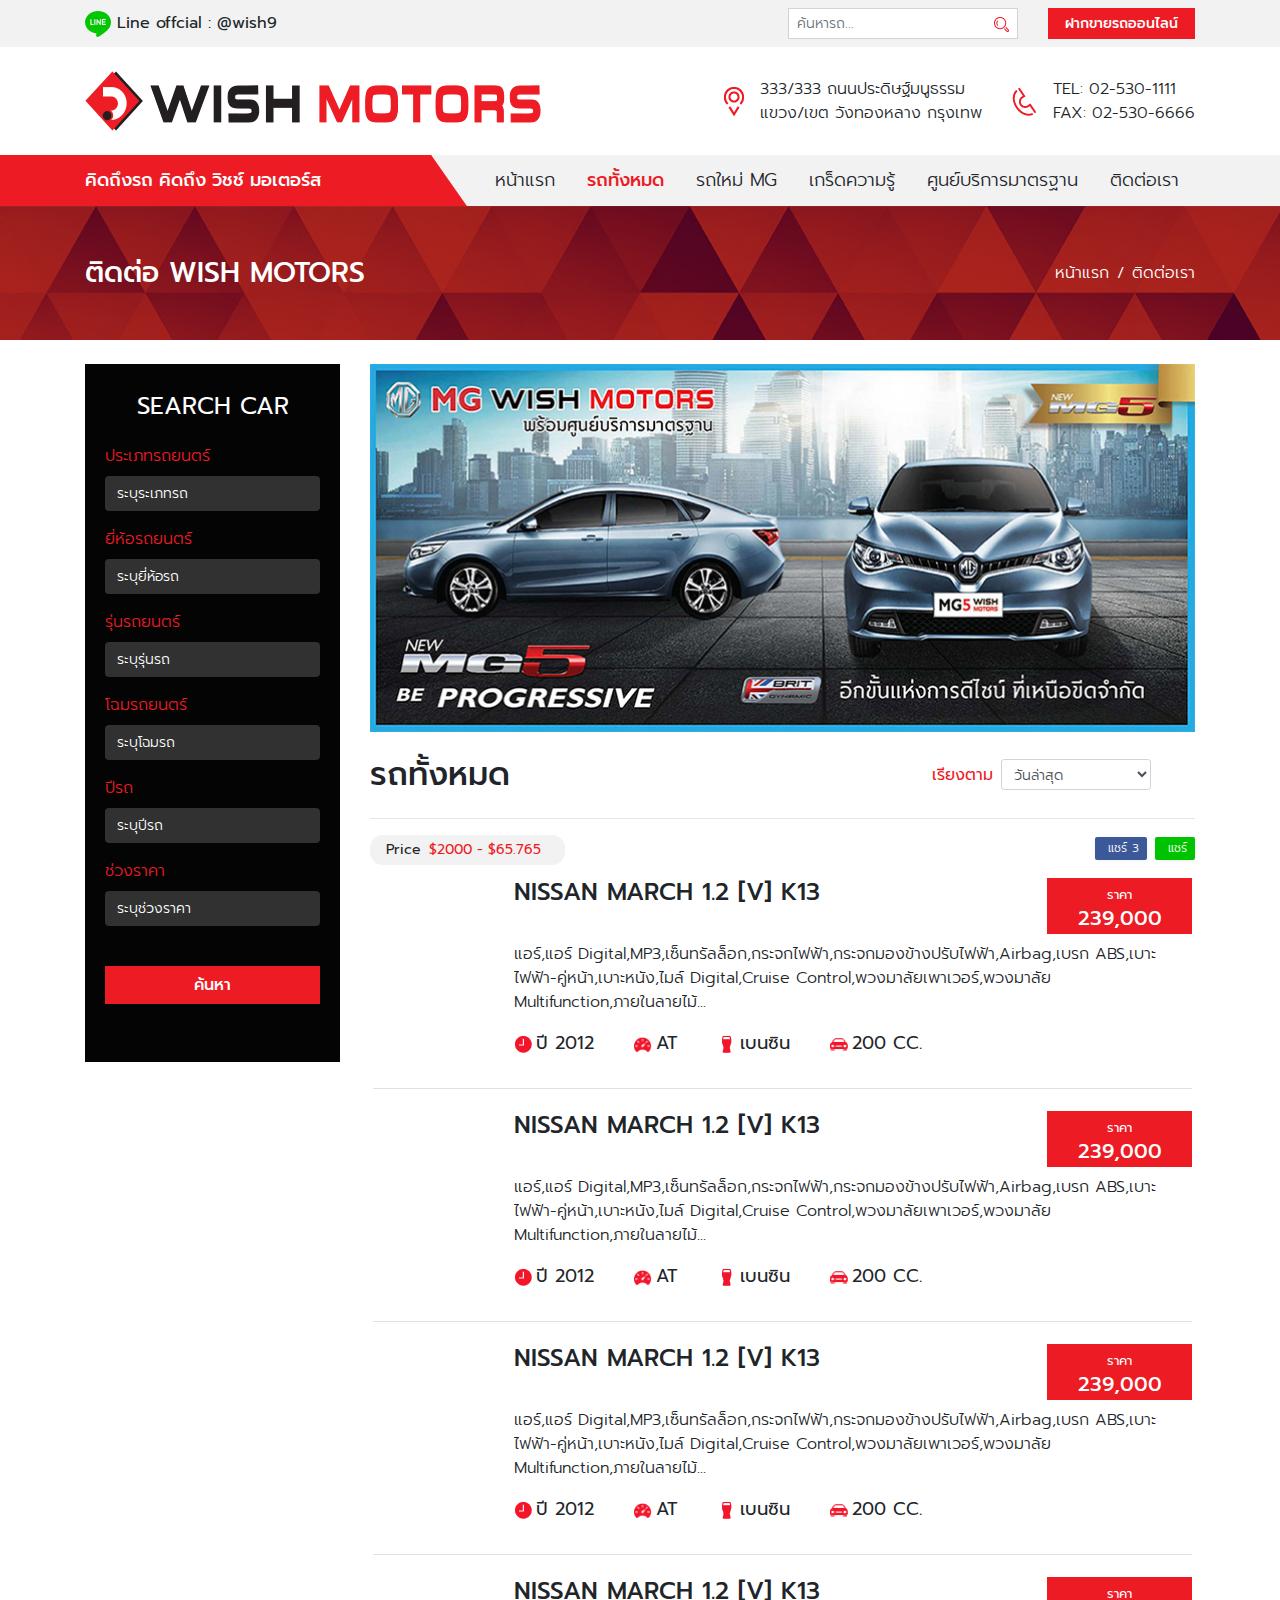
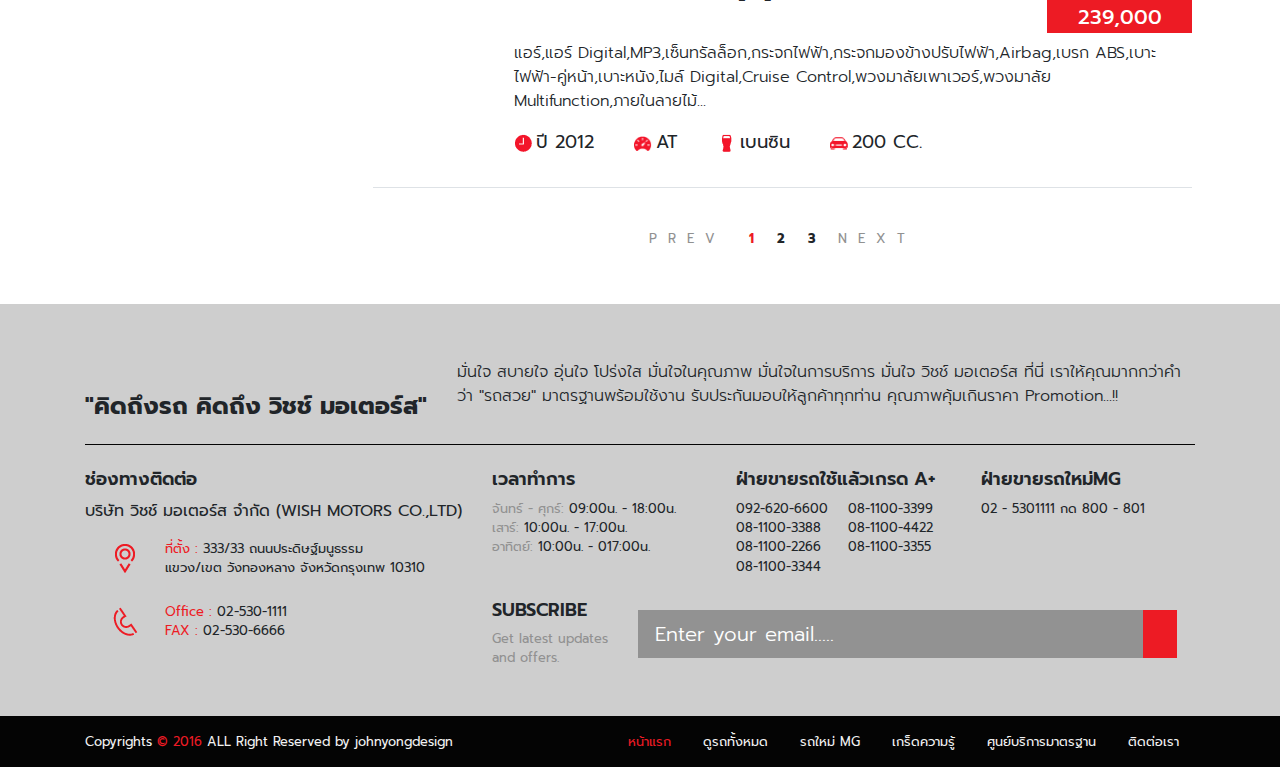
==== commit 9388d6ff: "update" ====
--- a/allcar.html
+++ b/allcar.html
@@ -324,16 +324,16 @@
                                     </p>
                                     <ul class="card-detail">
                                         <li>
-                                            <span><img src="./assets/images/icons/clock.svg" alt=""></span> ปี 2012
-                                        </li>
-                                        <li>
-                                            <span><img src="./assets/images/icons/tachometer-alt.svg" alt=""></span> AT
-                                        </li>
-                                        <li>
-                                            <span><img src="./assets/images/icons/gas-station.svg" alt=""></span> เบนซิน
-                                        </li>
-                                        <li>
-                                            <span><img src="./assets/images/icons/car.svg" alt=""></span> 200 CC.
+                                            <span><img src="./assets/images/icons/clock.png" alt=""></span> ปี 2012
+                                        </li>
+                                        <li>
+                                            <span><img src="./assets/images/icons/tachometer-alt.png" alt=""></span> AT
+                                        </li>
+                                        <li>
+                                            <span><img src="./assets/images/icons/gas-station.png" alt=""></span> เบนซิน
+                                        </li>
+                                        <li>
+                                            <span><img src="./assets/images/icons/car.png" alt=""></span> 200 CC.
                                         </li>
                                     </ul>
                                 </div>
@@ -358,16 +358,16 @@
                                     </p>
                                     <ul class="card-detail">
                                         <li>
-                                            <span><img src="./assets/images/icons/clock.svg" alt=""></span> ปี 2012
-                                        </li>
-                                        <li>
-                                            <span><img src="./assets/images/icons/tachometer-alt.svg" alt=""></span> AT
-                                        </li>
-                                        <li>
-                                            <span><img src="./assets/images/icons/gas-station.svg" alt=""></span> เบนซิน
-                                        </li>
-                                        <li>
-                                            <span><img src="./assets/images/icons/car.svg" alt=""></span> 200 CC.
+                                            <span><img src="./assets/images/icons/clock.png" alt=""></span> ปี 2012
+                                        </li>
+                                        <li>
+                                            <span><img src="./assets/images/icons/tachometer-alt.png" alt=""></span> AT
+                                        </li>
+                                        <li>
+                                            <span><img src="./assets/images/icons/gas-station.png" alt=""></span> เบนซิน
+                                        </li>
+                                        <li>
+                                            <span><img src="./assets/images/icons/car.png" alt=""></span> 200 CC.
                                         </li>
                                     </ul>
                                 </div>
@@ -392,16 +392,16 @@
                                     </p>
                                     <ul class="card-detail">
                                         <li>
-                                            <span><img src="./assets/images/icons/clock.svg" alt=""></span> ปี 2012
-                                        </li>
-                                        <li>
-                                            <span><img src="./assets/images/icons/tachometer-alt.svg" alt=""></span> AT
-                                        </li>
-                                        <li>
-                                            <span><img src="./assets/images/icons/gas-station.svg" alt=""></span> เบนซิน
-                                        </li>
-                                        <li>
-                                            <span><img src="./assets/images/icons/car.svg" alt=""></span> 200 CC.
+                                            <span><img src="./assets/images/icons/clock.png" alt=""></span> ปี 2012
+                                        </li>
+                                        <li>
+                                            <span><img src="./assets/images/icons/tachometer-alt.png" alt=""></span> AT
+                                        </li>
+                                        <li>
+                                            <span><img src="./assets/images/icons/gas-station.png" alt=""></span> เบนซิน
+                                        </li>
+                                        <li>
+                                            <span><img src="./assets/images/icons/car.png" alt=""></span> 200 CC.
                                         </li>
                                     </ul>
                                 </div>
@@ -426,16 +426,16 @@
                                     </p>
                                     <ul class="card-detail">
                                         <li>
-                                            <span><img src="./assets/images/icons/clock.svg" alt=""></span> ปี 2012
-                                        </li>
-                                        <li>
-                                            <span><img src="./assets/images/icons/tachometer-alt.svg" alt=""></span> AT
-                                        </li>
-                                        <li>
-                                            <span><img src="./assets/images/icons/gas-station.svg" alt=""></span> เบนซิน
-                                        </li>
-                                        <li>
-                                            <span><img src="./assets/images/icons/car.svg" alt=""></span> 200 CC.
+                                            <span><img src="./assets/images/icons/clock.png" alt=""></span> ปี 2012
+                                        </li>
+                                        <li>
+                                            <span><img src="./assets/images/icons/tachometer-alt.png" alt=""></span> AT
+                                        </li>
+                                        <li>
+                                            <span><img src="./assets/images/icons/gas-station.png" alt=""></span> เบนซิน
+                                        </li>
+                                        <li>
+                                            <span><img src="./assets/images/icons/car.png" alt=""></span> 200 CC.
                                         </li>
                                     </ul>
                                 </div>
--- a/assets/css/style.min.css
+++ b/assets/css/style.min.css
@@ -9,4 +9,4 @@
  * Copyright 2011-2019 The Bootstrap Authors
  * Copyright 2011-2019 Twitter, Inc.
  * Licensed under MIT (https://github.com/twbs/bootstrap/blob/master/LICENSE)
- */:root{--blue: #007bff;--indigo: #6610f2;--purple: #6f42c1;--pink: #e83e8c;--red: #dc3545;--orange: #fd7e14;--yellow: #ffc107;--green: #28a745;--teal: #20c997;--cyan: #17a2b8;--white: #fff;--gray: #6c757d;--gray-dark: #343a40;--primary: #ED1B24;--secondary: #cecece;--success: #28a745;--info: #17a2b8;--warning: #ffc107;--danger: #dc3545;--light: #F2F2F2;--dark: #040404;--breakpoint-xs: 0;--breakpoint-sm: 576px;--breakpoint-md: 768px;--breakpoint-lg: 992px;--breakpoint-xl: 1200px;--font-family-sans-serif: -apple-system, BlinkMacSystemFont, "Segoe UI", Roboto, "Helvetica Neue", Arial, "Noto Sans", sans-serif, "Apple Color Emoji", "Segoe UI Emoji", "Segoe UI Symbol", "Noto Color Emoji";--font-family-monospace: SFMono-Regular, Menlo, Monaco, Consolas, "Liberation Mono", "Courier New", monospace}*,*::before,*::after{-webkit-box-sizing:border-box;box-sizing:border-box}html{font-family:sans-serif;line-height:1.15;-webkit-text-size-adjust:100%;-webkit-tap-highlight-color:rgba(0,0,0,0)}article,aside,figcaption,figure,footer,header,hgroup,main,nav,section{display:block}body{margin:0;font-family:"Prompt",sans-serif;font-size:1rem;font-weight:300;line-height:1.5;color:#212529;text-align:left;background-color:#fff}[tabindex="-1"]:focus{outline:0 !important}hr{-webkit-box-sizing:content-box;box-sizing:content-box;height:0;overflow:visible}h1,h2,h3,h4,h5,h6{margin-top:0;margin-bottom:.5rem}p{margin-top:0;margin-bottom:1rem}abbr[title],abbr[data-original-title]{text-decoration:underline;-webkit-text-decoration:underline dotted;text-decoration:underline dotted;cursor:help;border-bottom:0;text-decoration-skip-ink:none}address{margin-bottom:1rem;font-style:normal;line-height:inherit}ol,ul,dl{margin-top:0;margin-bottom:1rem}ol ol,ul ul,ol ul,ul ol{margin-bottom:0}dt{font-weight:700}dd{margin-bottom:.5rem;margin-left:0}blockquote{margin:0 0 1rem}b,strong{font-weight:bolder}small{font-size:80%}sub,sup{position:relative;font-size:75%;line-height:0;vertical-align:baseline}sub{bottom:-.25em}sup{top:-.5em}a{color:#ED1B24;text-decoration:none;background-color:transparent}a:hover{color:#ae0e15;text-decoration:none}a:not([href]):not([tabindex]){color:inherit;text-decoration:none}a:not([href]):not([tabindex]):hover,a:not([href]):not([tabindex]):focus{color:inherit;text-decoration:none}a:not([href]):not([tabindex]):focus{outline:0}pre,code,kbd,samp{font-family:SFMono-Regular,Menlo,Monaco,Consolas,"Liberation Mono","Courier New",monospace;font-size:1em}pre{margin-top:0;margin-bottom:1rem;overflow:auto}figure{margin:0 0 1rem}img{vertical-align:middle;border-style:none}svg{overflow:hidden;vertical-align:middle}table{border-collapse:collapse}caption{padding-top:.75rem;padding-bottom:.75rem;color:#919191;text-align:left;caption-side:bottom}th{text-align:inherit}label{display:inline-block;margin-bottom:.5rem}button{border-radius:0}button:focus{outline:1px dotted;outline:5px auto -webkit-focus-ring-color}input,button,select,optgroup,textarea{margin:0;font-family:inherit;font-size:inherit;line-height:inherit}button,input{overflow:visible}button,select{text-transform:none}select{word-wrap:normal}button,[type="button"],[type="reset"],[type="submit"]{-webkit-appearance:button}button:not(:disabled),[type="button"]:not(:disabled),[type="reset"]:not(:disabled),[type="submit"]:not(:disabled){cursor:pointer}button::-moz-focus-inner,[type="button"]::-moz-focus-inner,[type="reset"]::-moz-focus-inner,[type="submit"]::-moz-focus-inner{padding:0;border-style:none}input[type="radio"],input[type="checkbox"]{-webkit-box-sizing:border-box;box-sizing:border-box;padding:0}input[type="date"],input[type="time"],input[type="datetime-local"],input[type="month"]{-webkit-appearance:listbox}textarea{overflow:auto;resize:vertical}fieldset{min-width:0;padding:0;margin:0;border:0}legend{display:block;width:100%;max-width:100%;padding:0;margin-bottom:.5rem;font-size:1.5rem;line-height:inherit;color:inherit;white-space:normal}@media (max-width: 1200px){legend{font-size:calc(1.275rem + .3vw) }}progress{vertical-align:baseline}[type="number"]::-webkit-inner-spin-button,[type="number"]::-webkit-outer-spin-button{height:auto}[type="search"]{outline-offset:-2px;-webkit-appearance:none}[type="search"]::-webkit-search-decoration{-webkit-appearance:none}::-webkit-file-upload-button{font:inherit;-webkit-appearance:button}output{display:inline-block}summary{display:list-item;cursor:pointer}template{display:none}[hidden]{display:none !important}h1,h2,h3,h4,h5,h6,.h1,.h2,.h3,.h4,.h5,.h6{margin-bottom:.5rem;font-weight:500;line-height:1.2}h1,.h1{font-size:2.5rem}@media (max-width: 1200px){h1,.h1{font-size:calc(1.375rem + 1.5vw) }}h2,.h2{font-size:2rem}@media (max-width: 1200px){h2,.h2{font-size:calc(1.325rem + .9vw) }}h3,.h3{font-size:1.75rem}@media (max-width: 1200px){h3,.h3{font-size:calc(1.3rem + .6vw) }}h4,.h4{font-size:1.5rem}@media (max-width: 1200px){h4,.h4{font-size:calc(1.275rem + .3vw) }}h5,.h5{font-size:1.25rem}h6,.h6{font-size:1rem}.lead{font-size:1.25rem;font-weight:300}.display-1{font-size:6rem;font-weight:300;line-height:1.2}@media (max-width: 1200px){.display-1{font-size:calc(1.725rem + 5.7vw) }}.display-2{font-size:5.5rem;font-weight:300;line-height:1.2}@media (max-width: 1200px){.display-2{font-size:calc(1.675rem + 5.1vw) }}.display-3{font-size:4.5rem;font-weight:300;line-height:1.2}@media (max-width: 1200px){.display-3{font-size:calc(1.575rem + 3.9vw) }}.display-4{font-size:3.5rem;font-weight:300;line-height:1.2}@media (max-width: 1200px){.display-4{font-size:calc(1.475rem + 2.7vw) }}hr{margin-top:1rem;margin-bottom:1rem;border:0;border-top:1px solid rgba(0,0,0,0.1)}small,.small{font-size:80%;font-weight:400}mark,.mark{padding:.2em;background-color:#fcf8e3}.list-unstyled{padding-left:0;list-style:none}.list-inline{padding-left:0;list-style:none}.list-inline-item{display:inline-block}.list-inline-item:not(:last-child){margin-right:.5rem}.initialism{font-size:90%;text-transform:uppercase}.blockquote{margin-bottom:1rem;font-size:1.25rem}.blockquote-footer{display:block;font-size:80%;color:#6c757d}.blockquote-footer::before{content:"\2014\00A0"}.img-fluid{max-width:100%;height:auto}.img-thumbnail{padding:.25rem;background-color:#fff;border:1px solid #dee2e6;border-radius:.25rem;max-width:100%;height:auto}.figure{display:inline-block}.figure-img{margin-bottom:.5rem;line-height:1}.figure-caption{font-size:90%;color:#6c757d}code{font-size:87.5%;color:#e83e8c;word-break:break-word}a>code{color:inherit}kbd{padding:.2rem .4rem;font-size:87.5%;color:#fff;background-color:#212529;border-radius:.2rem}kbd kbd{padding:0;font-size:100%;font-weight:700}pre{display:block;font-size:87.5%;color:#212529}pre code{font-size:inherit;color:inherit;word-break:normal}.pre-scrollable{max-height:340px;overflow-y:scroll}.container{width:100%;padding-right:15px;padding-left:15px;margin-right:auto;margin-left:auto}@media (min-width: 576px){.container{max-width:540px}}@media (min-width: 768px){.container{max-width:720px}}@media (min-width: 992px){.container{max-width:960px}}@media (min-width: 1200px){.container{max-width:1140px}}.container-fluid{width:100%;padding-right:15px;padding-left:15px;margin-right:auto;margin-left:auto}.row{display:-webkit-box;display:-ms-flexbox;display:flex;-ms-flex-wrap:wrap;flex-wrap:wrap;margin-right:-15px;margin-left:-15px}.no-gutters{margin-right:0;margin-left:0}.no-gutters>.col,.no-gutters>[class*="col-"]{padding-right:0;padding-left:0}.col-1,.col-2,.col-3,.col-4,.col-5,.col-6,.col-7,.col-8,.col-9,.col-10,.col-11,.col-12,.col,.col-auto,.col-sm-1,.col-sm-2,.col-sm-3,.col-sm-4,.col-sm-5,.col-sm-6,.col-sm-7,.col-sm-8,.col-sm-9,.col-sm-10,.col-sm-11,.col-sm-12,.col-sm,.col-sm-auto,.col-md-1,.col-md-2,.col-md-3,.col-md-4,.col-md-5,.col-md-6,.col-md-7,.col-md-8,.col-md-9,.col-md-10,.col-md-11,.col-md-12,.col-md,.col-md-auto,.col-lg-1,.col-lg-2,.col-lg-3,.col-lg-4,.col-lg-5,.col-lg-6,.col-lg-7,.col-lg-8,.col-lg-9,.col-lg-10,.col-lg-11,.col-lg-12,.col-lg,.col-lg-auto,.col-xl-1,.col-xl-2,.col-xl-3,.col-xl-4,.col-xl-5,.col-xl-6,.col-xl-7,.col-xl-8,.col-xl-9,.col-xl-10,.col-xl-11,.col-xl-12,.col-xl,.col-xl-auto{position:relative;width:100%;padding-right:15px;padding-left:15px}.col{-ms-flex-preferred-size:0;flex-basis:0;-webkit-box-flex:1;-ms-flex-positive:1;flex-grow:1;max-width:100%}.col-auto{-webkit-box-flex:0;-ms-flex:0 0 auto;flex:0 0 auto;width:auto;max-width:100%}.col-1{-webkit-box-flex:0;-ms-flex:0 0 8.33333%;flex:0 0 8.33333%;max-width:8.33333%}.col-2{-webkit-box-flex:0;-ms-flex:0 0 16.66667%;flex:0 0 16.66667%;max-width:16.66667%}.col-3{-webkit-box-flex:0;-ms-flex:0 0 25%;flex:0 0 25%;max-width:25%}.col-4{-webkit-box-flex:0;-ms-flex:0 0 33.33333%;flex:0 0 33.33333%;max-width:33.33333%}.col-5{-webkit-box-flex:0;-ms-flex:0 0 41.66667%;flex:0 0 41.66667%;max-width:41.66667%}.col-6{-webkit-box-flex:0;-ms-flex:0 0 50%;flex:0 0 50%;max-width:50%}.col-7{-webkit-box-flex:0;-ms-flex:0 0 58.33333%;flex:0 0 58.33333%;max-width:58.33333%}.col-8{-webkit-box-flex:0;-ms-flex:0 0 66.66667%;flex:0 0 66.66667%;max-width:66.66667%}.col-9{-webkit-box-flex:0;-ms-flex:0 0 75%;flex:0 0 75%;max-width:75%}.col-10{-webkit-box-flex:0;-ms-flex:0 0 83.33333%;flex:0 0 83.33333%;max-width:83.33333%}.col-11{-webkit-box-flex:0;-ms-flex:0 0 91.66667%;flex:0 0 91.66667%;max-width:91.66667%}.col-12{-webkit-box-flex:0;-ms-flex:0 0 100%;flex:0 0 100%;max-width:100%}.order-first{-webkit-box-ordinal-group:0;-ms-flex-order:-1;order:-1}.order-last{-webkit-box-ordinal-group:14;-ms-flex-order:13;order:13}.order-0{-webkit-box-ordinal-group:1;-ms-flex-order:0;order:0}.order-1{-webkit-box-ordinal-group:2;-ms-flex-order:1;order:1}.order-2{-webkit-box-ordinal-group:3;-ms-flex-order:2;order:2}.order-3{-webkit-box-ordinal-group:4;-ms-flex-order:3;order:3}.order-4{-webkit-box-ordinal-group:5;-ms-flex-order:4;order:4}.order-5{-webkit-box-ordinal-group:6;-ms-flex-order:5;order:5}.order-6{-webkit-box-ordinal-group:7;-ms-flex-order:6;order:6}.order-7{-webkit-box-ordinal-group:8;-ms-flex-order:7;order:7}.order-8{-webkit-box-ordinal-group:9;-ms-flex-order:8;order:8}.order-9{-webkit-box-ordinal-group:10;-ms-flex-order:9;order:9}.order-10{-webkit-box-ordinal-group:11;-ms-flex-order:10;order:10}.order-11{-webkit-box-ordinal-group:12;-ms-flex-order:11;order:11}.order-12{-webkit-box-ordinal-group:13;-ms-flex-order:12;order:12}.offset-1{margin-left:8.33333%}.offset-2{margin-left:16.66667%}.offset-3{margin-left:25%}.offset-4{margin-left:33.33333%}.offset-5{margin-left:41.66667%}.offset-6{margin-left:50%}.offset-7{margin-left:58.33333%}.offset-8{margin-left:66.66667%}.offset-9{margin-left:75%}.offset-10{margin-left:83.33333%}.offset-11{margin-left:91.66667%}@media (min-width: 576px){.col-sm{-ms-flex-preferred-size:0;flex-basis:0;-webkit-box-flex:1;-ms-flex-positive:1;flex-grow:1;max-width:100%}.col-sm-auto{-webkit-box-flex:0;-ms-flex:0 0 auto;flex:0 0 auto;width:auto;max-width:100%}.col-sm-1{-webkit-box-flex:0;-ms-flex:0 0 8.33333%;flex:0 0 8.33333%;max-width:8.33333%}.col-sm-2{-webkit-box-flex:0;-ms-flex:0 0 16.66667%;flex:0 0 16.66667%;max-width:16.66667%}.col-sm-3{-webkit-box-flex:0;-ms-flex:0 0 25%;flex:0 0 25%;max-width:25%}.col-sm-4{-webkit-box-flex:0;-ms-flex:0 0 33.33333%;flex:0 0 33.33333%;max-width:33.33333%}.col-sm-5{-webkit-box-flex:0;-ms-flex:0 0 41.66667%;flex:0 0 41.66667%;max-width:41.66667%}.col-sm-6{-webkit-box-flex:0;-ms-flex:0 0 50%;flex:0 0 50%;max-width:50%}.col-sm-7{-webkit-box-flex:0;-ms-flex:0 0 58.33333%;flex:0 0 58.33333%;max-width:58.33333%}.col-sm-8{-webkit-box-flex:0;-ms-flex:0 0 66.66667%;flex:0 0 66.66667%;max-width:66.66667%}.col-sm-9{-webkit-box-flex:0;-ms-flex:0 0 75%;flex:0 0 75%;max-width:75%}.col-sm-10{-webkit-box-flex:0;-ms-flex:0 0 83.33333%;flex:0 0 83.33333%;max-width:83.33333%}.col-sm-11{-webkit-box-flex:0;-ms-flex:0 0 91.66667%;flex:0 0 91.66667%;max-width:91.66667%}.col-sm-12{-webkit-box-flex:0;-ms-flex:0 0 100%;flex:0 0 100%;max-width:100%}.order-sm-first{-webkit-box-ordinal-group:0;-ms-flex-order:-1;order:-1}.order-sm-last{-webkit-box-ordinal-group:14;-ms-flex-order:13;order:13}.order-sm-0{-webkit-box-ordinal-group:1;-ms-flex-order:0;order:0}.order-sm-1{-webkit-box-ordinal-group:2;-ms-flex-order:1;order:1}.order-sm-2{-webkit-box-ordinal-group:3;-ms-flex-order:2;order:2}.order-sm-3{-webkit-box-ordinal-group:4;-ms-flex-order:3;order:3}.order-sm-4{-webkit-box-ordinal-group:5;-ms-flex-order:4;order:4}.order-sm-5{-webkit-box-ordinal-group:6;-ms-flex-order:5;order:5}.order-sm-6{-webkit-box-ordinal-group:7;-ms-flex-order:6;order:6}.order-sm-7{-webkit-box-ordinal-group:8;-ms-flex-order:7;order:7}.order-sm-8{-webkit-box-ordinal-group:9;-ms-flex-order:8;order:8}.order-sm-9{-webkit-box-ordinal-group:10;-ms-flex-order:9;order:9}.order-sm-10{-webkit-box-ordinal-group:11;-ms-flex-order:10;order:10}.order-sm-11{-webkit-box-ordinal-group:12;-ms-flex-order:11;order:11}.order-sm-12{-webkit-box-ordinal-group:13;-ms-flex-order:12;order:12}.offset-sm-0{margin-left:0}.offset-sm-1{margin-left:8.33333%}.offset-sm-2{margin-left:16.66667%}.offset-sm-3{margin-left:25%}.offset-sm-4{margin-left:33.33333%}.offset-sm-5{margin-left:41.66667%}.offset-sm-6{margin-left:50%}.offset-sm-7{margin-left:58.33333%}.offset-sm-8{margin-left:66.66667%}.offset-sm-9{margin-left:75%}.offset-sm-10{margin-left:83.33333%}.offset-sm-11{margin-left:91.66667%}}@media (min-width: 768px){.col-md{-ms-flex-preferred-size:0;flex-basis:0;-webkit-box-flex:1;-ms-flex-positive:1;flex-grow:1;max-width:100%}.col-md-auto{-webkit-box-flex:0;-ms-flex:0 0 auto;flex:0 0 auto;width:auto;max-width:100%}.col-md-1{-webkit-box-flex:0;-ms-flex:0 0 8.33333%;flex:0 0 8.33333%;max-width:8.33333%}.col-md-2{-webkit-box-flex:0;-ms-flex:0 0 16.66667%;flex:0 0 16.66667%;max-width:16.66667%}.col-md-3{-webkit-box-flex:0;-ms-flex:0 0 25%;flex:0 0 25%;max-width:25%}.col-md-4{-webkit-box-flex:0;-ms-flex:0 0 33.33333%;flex:0 0 33.33333%;max-width:33.33333%}.col-md-5{-webkit-box-flex:0;-ms-flex:0 0 41.66667%;flex:0 0 41.66667%;max-width:41.66667%}.col-md-6{-webkit-box-flex:0;-ms-flex:0 0 50%;flex:0 0 50%;max-width:50%}.col-md-7{-webkit-box-flex:0;-ms-flex:0 0 58.33333%;flex:0 0 58.33333%;max-width:58.33333%}.col-md-8{-webkit-box-flex:0;-ms-flex:0 0 66.66667%;flex:0 0 66.66667%;max-width:66.66667%}.col-md-9{-webkit-box-flex:0;-ms-flex:0 0 75%;flex:0 0 75%;max-width:75%}.col-md-10{-webkit-box-flex:0;-ms-flex:0 0 83.33333%;flex:0 0 83.33333%;max-width:83.33333%}.col-md-11{-webkit-box-flex:0;-ms-flex:0 0 91.66667%;flex:0 0 91.66667%;max-width:91.66667%}.col-md-12{-webkit-box-flex:0;-ms-flex:0 0 100%;flex:0 0 100%;max-width:100%}.order-md-first{-webkit-box-ordinal-group:0;-ms-flex-order:-1;order:-1}.order-md-last{-webkit-box-ordinal-group:14;-ms-flex-order:13;order:13}.order-md-0{-webkit-box-ordinal-group:1;-ms-flex-order:0;order:0}.order-md-1{-webkit-box-ordinal-group:2;-ms-flex-order:1;order:1}.order-md-2{-webkit-box-ordinal-group:3;-ms-flex-order:2;order:2}.order-md-3{-webkit-box-ordinal-group:4;-ms-flex-order:3;order:3}.order-md-4{-webkit-box-ordinal-group:5;-ms-flex-order:4;order:4}.order-md-5{-webkit-box-ordinal-group:6;-ms-flex-order:5;order:5}.order-md-6{-webkit-box-ordinal-group:7;-ms-flex-order:6;order:6}.order-md-7{-webkit-box-ordinal-group:8;-ms-flex-order:7;order:7}.order-md-8{-webkit-box-ordinal-group:9;-ms-flex-order:8;order:8}.order-md-9{-webkit-box-ordinal-group:10;-ms-flex-order:9;order:9}.order-md-10{-webkit-box-ordinal-group:11;-ms-flex-order:10;order:10}.order-md-11{-webkit-box-ordinal-group:12;-ms-flex-order:11;order:11}.order-md-12{-webkit-box-ordinal-group:13;-ms-flex-order:12;order:12}.offset-md-0{margin-left:0}.offset-md-1{margin-left:8.33333%}.offset-md-2{margin-left:16.66667%}.offset-md-3{margin-left:25%}.offset-md-4{margin-left:33.33333%}.offset-md-5{margin-left:41.66667%}.offset-md-6{margin-left:50%}.offset-md-7{margin-left:58.33333%}.offset-md-8{margin-left:66.66667%}.offset-md-9{margin-left:75%}.offset-md-10{margin-left:83.33333%}.offset-md-11{margin-left:91.66667%}}@media (min-width: 992px){.col-lg{-ms-flex-preferred-size:0;flex-basis:0;-webkit-box-flex:1;-ms-flex-positive:1;flex-grow:1;max-width:100%}.col-lg-auto{-webkit-box-flex:0;-ms-flex:0 0 auto;flex:0 0 auto;width:auto;max-width:100%}.col-lg-1{-webkit-box-flex:0;-ms-flex:0 0 8.33333%;flex:0 0 8.33333%;max-width:8.33333%}.col-lg-2{-webkit-box-flex:0;-ms-flex:0 0 16.66667%;flex:0 0 16.66667%;max-width:16.66667%}.col-lg-3{-webkit-box-flex:0;-ms-flex:0 0 25%;flex:0 0 25%;max-width:25%}.col-lg-4{-webkit-box-flex:0;-ms-flex:0 0 33.33333%;flex:0 0 33.33333%;max-width:33.33333%}.col-lg-5{-webkit-box-flex:0;-ms-flex:0 0 41.66667%;flex:0 0 41.66667%;max-width:41.66667%}.col-lg-6{-webkit-box-flex:0;-ms-flex:0 0 50%;flex:0 0 50%;max-width:50%}.col-lg-7{-webkit-box-flex:0;-ms-flex:0 0 58.33333%;flex:0 0 58.33333%;max-width:58.33333%}.col-lg-8{-webkit-box-flex:0;-ms-flex:0 0 66.66667%;flex:0 0 66.66667%;max-width:66.66667%}.col-lg-9{-webkit-box-flex:0;-ms-flex:0 0 75%;flex:0 0 75%;max-width:75%}.col-lg-10{-webkit-box-flex:0;-ms-flex:0 0 83.33333%;flex:0 0 83.33333%;max-width:83.33333%}.col-lg-11{-webkit-box-flex:0;-ms-flex:0 0 91.66667%;flex:0 0 91.66667%;max-width:91.66667%}.col-lg-12{-webkit-box-flex:0;-ms-flex:0 0 100%;flex:0 0 100%;max-width:100%}.order-lg-first{-webkit-box-ordinal-group:0;-ms-flex-order:-1;order:-1}.order-lg-last{-webkit-box-ordinal-group:14;-ms-flex-order:13;order:13}.order-lg-0{-webkit-box-ordinal-group:1;-ms-flex-order:0;order:0}.order-lg-1{-webkit-box-ordinal-group:2;-ms-flex-order:1;order:1}.order-lg-2{-webkit-box-ordinal-group:3;-ms-flex-order:2;order:2}.order-lg-3{-webkit-box-ordinal-group:4;-ms-flex-order:3;order:3}.order-lg-4{-webkit-box-ordinal-group:5;-ms-flex-order:4;order:4}.order-lg-5{-webkit-box-ordinal-group:6;-ms-flex-order:5;order:5}.order-lg-6{-webkit-box-ordinal-group:7;-ms-flex-order:6;order:6}.order-lg-7{-webkit-box-ordinal-group:8;-ms-flex-order:7;order:7}.order-lg-8{-webkit-box-ordinal-group:9;-ms-flex-order:8;order:8}.order-lg-9{-webkit-box-ordinal-group:10;-ms-flex-order:9;order:9}.order-lg-10{-webkit-box-ordinal-group:11;-ms-flex-order:10;order:10}.order-lg-11{-webkit-box-ordinal-group:12;-ms-flex-order:11;order:11}.order-lg-12{-webkit-box-ordinal-group:13;-ms-flex-order:12;order:12}.offset-lg-0{margin-left:0}.offset-lg-1{margin-left:8.33333%}.offset-lg-2{margin-left:16.66667%}.offset-lg-3{margin-left:25%}.offset-lg-4{margin-left:33.33333%}.offset-lg-5{margin-left:41.66667%}.offset-lg-6{margin-left:50%}.offset-lg-7{margin-left:58.33333%}.offset-lg-8{margin-left:66.66667%}.offset-lg-9{margin-left:75%}.offset-lg-10{margin-left:83.33333%}.offset-lg-11{margin-left:91.66667%}}@media (min-width: 1200px){.col-xl{-ms-flex-preferred-size:0;flex-basis:0;-webkit-box-flex:1;-ms-flex-positive:1;flex-grow:1;max-width:100%}.col-xl-auto{-webkit-box-flex:0;-ms-flex:0 0 auto;flex:0 0 auto;width:auto;max-width:100%}.col-xl-1{-webkit-box-flex:0;-ms-flex:0 0 8.33333%;flex:0 0 8.33333%;max-width:8.33333%}.col-xl-2{-webkit-box-flex:0;-ms-flex:0 0 16.66667%;flex:0 0 16.66667%;max-width:16.66667%}.col-xl-3{-webkit-box-flex:0;-ms-flex:0 0 25%;flex:0 0 25%;max-width:25%}.col-xl-4{-webkit-box-flex:0;-ms-flex:0 0 33.33333%;flex:0 0 33.33333%;max-width:33.33333%}.col-xl-5{-webkit-box-flex:0;-ms-flex:0 0 41.66667%;flex:0 0 41.66667%;max-width:41.66667%}.col-xl-6{-webkit-box-flex:0;-ms-flex:0 0 50%;flex:0 0 50%;max-width:50%}.col-xl-7{-webkit-box-flex:0;-ms-flex:0 0 58.33333%;flex:0 0 58.33333%;max-width:58.33333%}.col-xl-8{-webkit-box-flex:0;-ms-flex:0 0 66.66667%;flex:0 0 66.66667%;max-width:66.66667%}.col-xl-9{-webkit-box-flex:0;-ms-flex:0 0 75%;flex:0 0 75%;max-width:75%}.col-xl-10{-webkit-box-flex:0;-ms-flex:0 0 83.33333%;flex:0 0 83.33333%;max-width:83.33333%}.col-xl-11{-webkit-box-flex:0;-ms-flex:0 0 91.66667%;flex:0 0 91.66667%;max-width:91.66667%}.col-xl-12{-webkit-box-flex:0;-ms-flex:0 0 100%;flex:0 0 100%;max-width:100%}.order-xl-first{-webkit-box-ordinal-group:0;-ms-flex-order:-1;order:-1}.order-xl-last{-webkit-box-ordinal-group:14;-ms-flex-order:13;order:13}.order-xl-0{-webkit-box-ordinal-group:1;-ms-flex-order:0;order:0}.order-xl-1{-webkit-box-ordinal-group:2;-ms-flex-order:1;order:1}.order-xl-2{-webkit-box-ordinal-group:3;-ms-flex-order:2;order:2}.order-xl-3{-webkit-box-ordinal-group:4;-ms-flex-order:3;order:3}.order-xl-4{-webkit-box-ordinal-group:5;-ms-flex-order:4;order:4}.order-xl-5{-webkit-box-ordinal-group:6;-ms-flex-order:5;order:5}.order-xl-6{-webkit-box-ordinal-group:7;-ms-flex-order:6;order:6}.order-xl-7{-webkit-box-ordinal-group:8;-ms-flex-order:7;order:7}.order-xl-8{-webkit-box-ordinal-group:9;-ms-flex-order:8;order:8}.order-xl-9{-webkit-box-ordinal-group:10;-ms-flex-order:9;order:9}.order-xl-10{-webkit-box-ordinal-group:11;-ms-flex-order:10;order:10}.order-xl-11{-webkit-box-ordinal-group:12;-ms-flex-order:11;order:11}.order-xl-12{-webkit-box-ordinal-group:13;-ms-flex-order:12;order:12}.offset-xl-0{margin-left:0}.offset-xl-1{margin-left:8.33333%}.offset-xl-2{margin-left:16.66667%}.offset-xl-3{margin-left:25%}.offset-xl-4{margin-left:33.33333%}.offset-xl-5{margin-left:41.66667%}.offset-xl-6{margin-left:50%}.offset-xl-7{margin-left:58.33333%}.offset-xl-8{margin-left:66.66667%}.offset-xl-9{margin-left:75%}.offset-xl-10{margin-left:83.33333%}.offset-xl-11{margin-left:91.66667%}}.table{width:100%;margin-bottom:1rem;color:#212529}.table th,.table td{padding:.75rem;vertical-align:top;border-top:1px solid #dee2e6}.table thead th{vertical-align:bottom;border-bottom:2px solid #dee2e6}.table tbody+tbody{border-top:2px solid #dee2e6}.table-sm th,.table-sm td{padding:.3rem}.table-bordered{border:1px solid #dee2e6}.table-bordered th,.table-bordered td{border:1px solid #dee2e6}.table-bordered thead th,.table-bordered thead td{border-bottom-width:2px}.table-borderless th,.table-borderless td,.table-borderless thead th,.table-borderless tbody+tbody{border:0}.table-striped tbody tr:nth-of-type(odd){background-color:rgba(0,0,0,0.05)}.table-hover tbody tr:hover{color:#212529;background-color:rgba(0,0,0,0.075)}.table-primary,.table-primary>th,.table-primary>td{background-color:#fabfc2}.table-primary th,.table-primary td,.table-primary thead th,.table-primary tbody+tbody{border-color:#f6888d}.table-hover .table-primary:hover{background-color:#f8a7ab}.table-hover .table-primary:hover>td,.table-hover .table-primary:hover>th{background-color:#f8a7ab}.table-secondary,.table-secondary>th,.table-secondary>td{background-color:#f1f1f1}.table-secondary th,.table-secondary td,.table-secondary thead th,.table-secondary tbody+tbody{border-color:#e6e6e6}.table-hover .table-secondary:hover{background-color:#e4e4e4}.table-hover .table-secondary:hover>td,.table-hover .table-secondary:hover>th{background-color:#e4e4e4}.table-success,.table-success>th,.table-success>td{background-color:#c3e6cb}.table-success th,.table-success td,.table-success thead th,.table-success tbody+tbody{border-color:#8fd19e}.table-hover .table-success:hover{background-color:#b1dfbb}.table-hover .table-success:hover>td,.table-hover .table-success:hover>th{background-color:#b1dfbb}.table-info,.table-info>th,.table-info>td{background-color:#bee5eb}.table-info th,.table-info td,.table-info thead th,.table-info tbody+tbody{border-color:#86cfda}.table-hover .table-info:hover{background-color:#abdde5}.table-hover .table-info:hover>td,.table-hover .table-info:hover>th{background-color:#abdde5}.table-warning,.table-warning>th,.table-warning>td{background-color:#ffeeba}.table-warning th,.table-warning td,.table-warning thead th,.table-warning tbody+tbody{border-color:#ffdf7e}.table-hover .table-warning:hover{background-color:#ffe8a1}.table-hover .table-warning:hover>td,.table-hover .table-warning:hover>th{background-color:#ffe8a1}.table-danger,.table-danger>th,.table-danger>td{background-color:#f5c6cb}.table-danger th,.table-danger td,.table-danger thead th,.table-danger tbody+tbody{border-color:#ed969e}.table-hover .table-danger:hover{background-color:#f1b0b7}.table-hover .table-danger:hover>td,.table-hover .table-danger:hover>th{background-color:#f1b0b7}.table-light,.table-light>th,.table-light>td{background-color:#fbfbfb}.table-light th,.table-light td,.table-light thead th,.table-light tbody+tbody{border-color:#f8f8f8}.table-hover .table-light:hover{background-color:#eee}.table-hover .table-light:hover>td,.table-hover .table-light:hover>th{background-color:#eee}.table-dark,.table-dark>th,.table-dark>td{background-color:#b9b9b9}.table-dark th,.table-dark td,.table-dark thead th,.table-dark tbody+tbody{border-color:#7c7c7c}.table-hover .table-dark:hover{background-color:#acacac}.table-hover .table-dark:hover>td,.table-hover .table-dark:hover>th{background-color:#acacac}.table-active,.table-active>th,.table-active>td{background-color:rgba(0,0,0,0.075)}.table-hover .table-active:hover{background-color:rgba(0,0,0,0.075)}.table-hover .table-active:hover>td,.table-hover .table-active:hover>th{background-color:rgba(0,0,0,0.075)}.table .thead-dark th{color:#fff;background-color:#343a40;border-color:#454d55}.table .thead-light th{color:#495057;background-color:#e9ecef;border-color:#dee2e6}.table-dark{color:#fff;background-color:#343a40}.table-dark th,.table-dark td,.table-dark thead th{border-color:#454d55}.table-dark.table-bordered{border:0}.table-dark.table-striped tbody tr:nth-of-type(odd){background-color:rgba(255,255,255,0.05)}.table-dark.table-hover tbody tr:hover{color:#fff;background-color:rgba(255,255,255,0.075)}@media (max-width: 575.98px){.table-responsive-sm{display:block;width:100%;overflow-x:auto;-webkit-overflow-scrolling:touch}.table-responsive-sm>.table-bordered{border:0}}@media (max-width: 767.98px){.table-responsive-md{display:block;width:100%;overflow-x:auto;-webkit-overflow-scrolling:touch}.table-responsive-md>.table-bordered{border:0}}@media (max-width: 991.98px){.table-responsive-lg{display:block;width:100%;overflow-x:auto;-webkit-overflow-scrolling:touch}.table-responsive-lg>.table-bordered{border:0}}@media (max-width: 1199.98px){.table-responsive-xl{display:block;width:100%;overflow-x:auto;-webkit-overflow-scrolling:touch}.table-responsive-xl>.table-bordered{border:0}}.table-responsive{display:block;width:100%;overflow-x:auto;-webkit-overflow-scrolling:touch}.table-responsive>.table-bordered{border:0}.form-control{display:block;width:100%;height:calc(1.5em + .75rem + 2px);padding:.375rem .75rem;font-size:1rem;font-weight:300;line-height:1.5;color:#495057;background-color:#fff;background-clip:padding-box;border:1px solid #ced4da;border-radius:.25rem;-webkit-transition:border-color 0.15s ease-in-out,-webkit-box-shadow 0.15s ease-in-out;transition:border-color 0.15s ease-in-out,-webkit-box-shadow 0.15s ease-in-out;transition:border-color 0.15s ease-in-out,box-shadow 0.15s ease-in-out;transition:border-color 0.15s ease-in-out,box-shadow 0.15s ease-in-out,-webkit-box-shadow 0.15s ease-in-out}@media (prefers-reduced-motion: reduce){.form-control{-webkit-transition:none;transition:none}}.form-control::-ms-expand{background-color:transparent;border:0}.form-control:focus{color:#495057;background-color:#fff;border-color:#f69196;outline:0;-webkit-box-shadow:0 0 0 .2rem rgba(237,27,36,0.25);box-shadow:0 0 0 .2rem rgba(237,27,36,0.25)}.form-control::-webkit-input-placeholder{color:#6c757d;opacity:1}.form-control:-ms-input-placeholder{color:#6c757d;opacity:1}.form-control::-ms-input-placeholder{color:#6c757d;opacity:1}.form-control::placeholder{color:#6c757d;opacity:1}.form-control:disabled,.form-control[readonly]{background-color:#e9ecef;opacity:1}select.form-control:focus::-ms-value{color:#495057;background-color:#fff}.form-control-file,.form-control-range{display:block;width:100%}.col-form-label{padding-top:calc(.375rem + 1px);padding-bottom:calc(.375rem + 1px);margin-bottom:0;font-size:inherit;line-height:1.5}.col-form-label-lg{padding-top:calc(.5rem + 1px);padding-bottom:calc(.5rem + 1px);font-size:1.25rem;line-height:1.5}.col-form-label-sm{padding-top:calc(.25rem + 1px);padding-bottom:calc(.25rem + 1px);font-size:.875rem;line-height:1.5}.form-control-plaintext{display:block;width:100%;padding-top:.375rem;padding-bottom:.375rem;margin-bottom:0;line-height:1.5;color:#212529;background-color:transparent;border:solid transparent;border-width:1px 0}.form-control-plaintext.form-control-sm,.form-control-plaintext.form-control-lg{padding-right:0;padding-left:0}.form-control-sm{height:calc(1.5em + .5rem + 2px);padding:.25rem .5rem;font-size:.875rem;line-height:1.5;border-radius:.2rem}.form-control-lg{height:calc(1.5em + 1rem + 2px);padding:.5rem 1rem;font-size:1.25rem;line-height:1.5;border-radius:.3rem}select.form-control[size],select.form-control[multiple]{height:auto}textarea.form-control{height:auto}.form-group{margin-bottom:1rem}.form-text{display:block;margin-top:.25rem}.form-row{display:-webkit-box;display:-ms-flexbox;display:flex;-ms-flex-wrap:wrap;flex-wrap:wrap;margin-right:-5px;margin-left:-5px}.form-row>.col,.form-row>[class*="col-"]{padding-right:5px;padding-left:5px}.form-check{position:relative;display:block;padding-left:1.25rem}.form-check-input{position:absolute;margin-top:.3rem;margin-left:-1.25rem}.form-check-input:disabled ~ .form-check-label{color:#919191}.form-check-label{margin-bottom:0}.form-check-inline{display:-webkit-inline-box;display:-ms-inline-flexbox;display:inline-flex;-webkit-box-align:center;-ms-flex-align:center;align-items:center;padding-left:0;margin-right:.75rem}.form-check-inline .form-check-input{position:static;margin-top:0;margin-right:.3125rem;margin-left:0}.valid-feedback{display:none;width:100%;margin-top:.25rem;font-size:80%;color:#28a745}.valid-tooltip{position:absolute;top:100%;z-index:5;display:none;max-width:100%;padding:.25rem .5rem;margin-top:.1rem;font-size:.875rem;line-height:1.5;color:#fff;background-color:rgba(40,167,69,0.9);border-radius:.25rem}.was-validated .form-control:valid,.form-control.is-valid{border-color:#28a745;padding-right:calc(1.5em + .75rem);background-image:url("data:image/svg+xml,%3csvg xmlns='http://www.w3.org/2000/svg' viewBox='0 0 8 8'%3e%3cpath fill='%2328a745' d='M2.3 6.73L.6 4.53c-.4-1.04.46-1.4 1.1-.8l1.1 1.4 3.4-3.8c.6-.63 1.6-.27 1.2.7l-4 4.6c-.43.5-.8.4-1.1.1z'/%3e%3c/svg%3e");background-repeat:no-repeat;background-position:center right calc(.375em + .1875rem);background-size:calc(.75em + .375rem) calc(.75em + .375rem)}.was-validated .form-control:valid:focus,.form-control.is-valid:focus{border-color:#28a745;-webkit-box-shadow:0 0 0 .2rem rgba(40,167,69,0.25);box-shadow:0 0 0 .2rem rgba(40,167,69,0.25)}.was-validated .form-control:valid ~ .valid-feedback,.was-validated .form-control:valid ~ .valid-tooltip,.form-control.is-valid ~ .valid-feedback,.form-control.is-valid ~ .valid-tooltip{display:block}.was-validated textarea.form-control:valid,textarea.form-control.is-valid{padding-right:calc(1.5em + .75rem);background-position:top calc(.375em + .1875rem) right calc(.375em + .1875rem)}.was-validated .custom-select:valid,.custom-select.is-valid{border-color:#28a745;padding-right:calc((1em + .75rem) * 3 / 4 + 1.75rem);background:url("data:image/svg+xml,%3csvg xmlns='http://www.w3.org/2000/svg' viewBox='0 0 4 5'%3e%3cpath fill='%23343a40' d='M2 0L0 2h4zm0 5L0 3h4z'/%3e%3c/svg%3e") no-repeat right .75rem center/8px 10px,url("data:image/svg+xml,%3csvg xmlns='http://www.w3.org/2000/svg' viewBox='0 0 8 8'%3e%3cpath fill='%2328a745' d='M2.3 6.73L.6 4.53c-.4-1.04.46-1.4 1.1-.8l1.1 1.4 3.4-3.8c.6-.63 1.6-.27 1.2.7l-4 4.6c-.43.5-.8.4-1.1.1z'/%3e%3c/svg%3e") #fff no-repeat center right 1.75rem/calc(.75em + .375rem) calc(.75em + .375rem)}.was-validated .custom-select:valid:focus,.custom-select.is-valid:focus{border-color:#28a745;-webkit-box-shadow:0 0 0 .2rem rgba(40,167,69,0.25);box-shadow:0 0 0 .2rem rgba(40,167,69,0.25)}.was-validated .custom-select:valid ~ .valid-feedback,.was-validated .custom-select:valid ~ .valid-tooltip,.custom-select.is-valid ~ .valid-feedback,.custom-select.is-valid ~ .valid-tooltip{display:block}.was-validated .form-control-file:valid ~ .valid-feedback,.was-validated .form-control-file:valid ~ .valid-tooltip,.form-control-file.is-valid ~ .valid-feedback,.form-control-file.is-valid ~ .valid-tooltip{display:block}.was-validated .form-check-input:valid ~ .form-check-label,.form-check-input.is-valid ~ .form-check-label{color:#28a745}.was-validated .form-check-input:valid ~ .valid-feedback,.was-validated .form-check-input:valid ~ .valid-tooltip,.form-check-input.is-valid ~ .valid-feedback,.form-check-input.is-valid ~ .valid-tooltip{display:block}.was-validated .custom-control-input:valid ~ .custom-control-label,.custom-control-input.is-valid ~ .custom-control-label{color:#28a745}.was-validated .custom-control-input:valid ~ .custom-control-label::before,.custom-control-input.is-valid ~ .custom-control-label::before{border-color:#28a745}.was-validated .custom-control-input:valid ~ .valid-feedback,.was-validated .custom-control-input:valid ~ .valid-tooltip,.custom-control-input.is-valid ~ .valid-feedback,.custom-control-input.is-valid ~ .valid-tooltip{display:block}.was-validated .custom-control-input:valid:checked ~ .custom-control-label::before,.custom-control-input.is-valid:checked ~ .custom-control-label::before{border-color:#34ce57;background-color:#34ce57}.was-validated .custom-control-input:valid:focus ~ .custom-control-label::before,.custom-control-input.is-valid:focus ~ .custom-control-label::before{-webkit-box-shadow:0 0 0 .2rem rgba(40,167,69,0.25);box-shadow:0 0 0 .2rem rgba(40,167,69,0.25)}.was-validated .custom-control-input:valid:focus:not(:checked) ~ .custom-control-label::before,.custom-control-input.is-valid:focus:not(:checked) ~ .custom-control-label::before{border-color:#28a745}.was-validated .custom-file-input:valid ~ .custom-file-label,.custom-file-input.is-valid ~ .custom-file-label{border-color:#28a745}.was-validated .custom-file-input:valid ~ .valid-feedback,.was-validated .custom-file-input:valid ~ .valid-tooltip,.custom-file-input.is-valid ~ .valid-feedback,.custom-file-input.is-valid ~ .valid-tooltip{display:block}.was-validated .custom-file-input:valid:focus ~ .custom-file-label,.custom-file-input.is-valid:focus ~ .custom-file-label{border-color:#28a745;-webkit-box-shadow:0 0 0 .2rem rgba(40,167,69,0.25);box-shadow:0 0 0 .2rem rgba(40,167,69,0.25)}.invalid-feedback{display:none;width:100%;margin-top:.25rem;font-size:80%;color:#dc3545}.invalid-tooltip{position:absolute;top:100%;z-index:5;display:none;max-width:100%;padding:.25rem .5rem;margin-top:.1rem;font-size:.875rem;line-height:1.5;color:#fff;background-color:rgba(220,53,69,0.9);border-radius:.25rem}.was-validated .form-control:invalid,.form-control.is-invalid{border-color:#dc3545;padding-right:calc(1.5em + .75rem);background-image:url("data:image/svg+xml,%3csvg xmlns='http://www.w3.org/2000/svg' fill='%23dc3545' viewBox='-2 -2 7 7'%3e%3cpath stroke='%23dc3545' d='M0 0l3 3m0-3L0 3'/%3e%3ccircle r='.5'/%3e%3ccircle cx='3' r='.5'/%3e%3ccircle cy='3' r='.5'/%3e%3ccircle cx='3' cy='3' r='.5'/%3e%3c/svg%3E");background-repeat:no-repeat;background-position:center right calc(.375em + .1875rem);background-size:calc(.75em + .375rem) calc(.75em + .375rem)}.was-validated .form-control:invalid:focus,.form-control.is-invalid:focus{border-color:#dc3545;-webkit-box-shadow:0 0 0 .2rem rgba(220,53,69,0.25);box-shadow:0 0 0 .2rem rgba(220,53,69,0.25)}.was-validated .form-control:invalid ~ .invalid-feedback,.was-validated .form-control:invalid ~ .invalid-tooltip,.form-control.is-invalid ~ .invalid-feedback,.form-control.is-invalid ~ .invalid-tooltip{display:block}.was-validated textarea.form-control:invalid,textarea.form-control.is-invalid{padding-right:calc(1.5em + .75rem);background-position:top calc(.375em + .1875rem) right calc(.375em + .1875rem)}.was-validated .custom-select:invalid,.custom-select.is-invalid{border-color:#dc3545;padding-right:calc((1em + .75rem) * 3 / 4 + 1.75rem);background:url("data:image/svg+xml,%3csvg xmlns='http://www.w3.org/2000/svg' viewBox='0 0 4 5'%3e%3cpath fill='%23343a40' d='M2 0L0 2h4zm0 5L0 3h4z'/%3e%3c/svg%3e") no-repeat right .75rem center/8px 10px,url("data:image/svg+xml,%3csvg xmlns='http://www.w3.org/2000/svg' fill='%23dc3545' viewBox='-2 -2 7 7'%3e%3cpath stroke='%23dc3545' d='M0 0l3 3m0-3L0 3'/%3e%3ccircle r='.5'/%3e%3ccircle cx='3' r='.5'/%3e%3ccircle cy='3' r='.5'/%3e%3ccircle cx='3' cy='3' r='.5'/%3e%3c/svg%3E") #fff no-repeat center right 1.75rem/calc(.75em + .375rem) calc(.75em + .375rem)}.was-validated .custom-select:invalid:focus,.custom-select.is-invalid:focus{border-color:#dc3545;-webkit-box-shadow:0 0 0 .2rem rgba(220,53,69,0.25);box-shadow:0 0 0 .2rem rgba(220,53,69,0.25)}.was-validated .custom-select:invalid ~ .invalid-feedback,.was-validated .custom-select:invalid ~ .invalid-tooltip,.custom-select.is-invalid ~ .invalid-feedback,.custom-select.is-invalid ~ .invalid-tooltip{display:block}.was-validated .form-control-file:invalid ~ .invalid-feedback,.was-validated .form-control-file:invalid ~ .invalid-tooltip,.form-control-file.is-invalid ~ .invalid-feedback,.form-control-file.is-invalid ~ .invalid-tooltip{display:block}.was-validated .form-check-input:invalid ~ .form-check-label,.form-check-input.is-invalid ~ .form-check-label{color:#dc3545}.was-validated .form-check-input:invalid ~ .invalid-feedback,.was-validated .form-check-input:invalid ~ .invalid-tooltip,.form-check-input.is-invalid ~ .invalid-feedback,.form-check-input.is-invalid ~ .invalid-tooltip{display:block}.was-validated .custom-control-input:invalid ~ .custom-control-label,.custom-control-input.is-invalid ~ .custom-control-label{color:#dc3545}.was-validated .custom-control-input:invalid ~ .custom-control-label::before,.custom-control-input.is-invalid ~ .custom-control-label::before{border-color:#dc3545}.was-validated .custom-control-input:invalid ~ .invalid-feedback,.was-validated .custom-control-input:invalid ~ .invalid-tooltip,.custom-control-input.is-invalid ~ .invalid-feedback,.custom-control-input.is-invalid ~ .invalid-tooltip{display:block}.was-validated .custom-control-input:invalid:checked ~ .custom-control-label::before,.custom-control-input.is-invalid:checked ~ .custom-control-label::before{border-color:#e4606d;background-color:#e4606d}.was-validated .custom-control-input:invalid:focus ~ .custom-control-label::before,.custom-control-input.is-invalid:focus ~ .custom-control-label::before{-webkit-box-shadow:0 0 0 .2rem rgba(220,53,69,0.25);box-shadow:0 0 0 .2rem rgba(220,53,69,0.25)}.was-validated .custom-control-input:invalid:focus:not(:checked) ~ .custom-control-label::before,.custom-control-input.is-invalid:focus:not(:checked) ~ .custom-control-label::before{border-color:#dc3545}.was-validated .custom-file-input:invalid ~ .custom-file-label,.custom-file-input.is-invalid ~ .custom-file-label{border-color:#dc3545}.was-validated .custom-file-input:invalid ~ .invalid-feedback,.was-validated .custom-file-input:invalid ~ .invalid-tooltip,.custom-file-input.is-invalid ~ .invalid-feedback,.custom-file-input.is-invalid ~ .invalid-tooltip{display:block}.was-validated .custom-file-input:invalid:focus ~ .custom-file-label,.custom-file-input.is-invalid:focus ~ .custom-file-label{border-color:#dc3545;-webkit-box-shadow:0 0 0 .2rem rgba(220,53,69,0.25);box-shadow:0 0 0 .2rem rgba(220,53,69,0.25)}.form-inline{display:-webkit-box;display:-ms-flexbox;display:flex;-webkit-box-orient:horizontal;-webkit-box-direction:normal;-ms-flex-flow:row wrap;flex-flow:row wrap;-webkit-box-align:center;-ms-flex-align:center;align-items:center}.form-inline .form-check{width:100%}@media (min-width: 576px){.form-inline label{display:-webkit-box;display:-ms-flexbox;display:flex;-webkit-box-align:center;-ms-flex-align:center;align-items:center;-webkit-box-pack:center;-ms-flex-pack:center;justify-content:center;margin-bottom:0}.form-inline .form-group{display:-webkit-box;display:-ms-flexbox;display:flex;-webkit-box-flex:0;-ms-flex:0 0 auto;flex:0 0 auto;-webkit-box-orient:horizontal;-webkit-box-direction:normal;-ms-flex-flow:row wrap;flex-flow:row wrap;-webkit-box-align:center;-ms-flex-align:center;align-items:center;margin-bottom:0}.form-inline .form-control{display:inline-block;width:auto;vertical-align:middle}.form-inline .form-control-plaintext{display:inline-block}.form-inline .input-group,.form-inline .custom-select{width:auto}.form-inline .form-check{display:-webkit-box;display:-ms-flexbox;display:flex;-webkit-box-align:center;-ms-flex-align:center;align-items:center;-webkit-box-pack:center;-ms-flex-pack:center;justify-content:center;width:auto;padding-left:0}.form-inline .form-check-input{position:relative;-ms-flex-negative:0;flex-shrink:0;margin-top:0;margin-right:.25rem;margin-left:0}.form-inline .custom-control{-webkit-box-align:center;-ms-flex-align:center;align-items:center;-webkit-box-pack:center;-ms-flex-pack:center;justify-content:center}.form-inline .custom-control-label{margin-bottom:0}}.btn{display:inline-block;font-weight:500;color:#212529;text-align:center;vertical-align:middle;-webkit-user-select:none;-moz-user-select:none;-ms-user-select:none;user-select:none;background-color:transparent;border:1px solid transparent;padding:.375rem 1.25rem;font-size:1rem;line-height:1.5;border-radius:0;-webkit-transition:color 0.15s ease-in-out,background-color 0.15s ease-in-out,border-color 0.15s ease-in-out,-webkit-box-shadow 0.15s ease-in-out;transition:color 0.15s ease-in-out,background-color 0.15s ease-in-out,border-color 0.15s ease-in-out,-webkit-box-shadow 0.15s ease-in-out;transition:color 0.15s ease-in-out,background-color 0.15s ease-in-out,border-color 0.15s ease-in-out,box-shadow 0.15s ease-in-out;transition:color 0.15s ease-in-out,background-color 0.15s ease-in-out,border-color 0.15s ease-in-out,box-shadow 0.15s ease-in-out,-webkit-box-shadow 0.15s ease-in-out}@media (prefers-reduced-motion: reduce){.btn{-webkit-transition:none;transition:none}}.btn:hover{color:#212529;text-decoration:none}.btn:focus,.btn.focus{outline:0;-webkit-box-shadow:0 0 0 .2rem rgba(237,27,36,0.25);box-shadow:0 0 0 .2rem rgba(237,27,36,0.25)}.btn.disabled,.btn:disabled{opacity:.65}a.btn.disabled,fieldset:disabled a.btn{pointer-events:none}.btn-primary{color:#fff;background-color:#ED1B24;border-color:#ED1B24}.btn-primary:hover{color:#fff;background-color:#d11119;border-color:#c51017}.btn-primary:focus,.btn-primary.focus{-webkit-box-shadow:0 0 0 .2rem rgba(240,61,69,0.5);box-shadow:0 0 0 .2rem rgba(240,61,69,0.5)}.btn-primary.disabled,.btn-primary:disabled{color:#fff;background-color:#ED1B24;border-color:#ED1B24}.btn-primary:not(:disabled):not(.disabled):active,.btn-primary:not(:disabled):not(.disabled).active,.show>.btn-primary.dropdown-toggle{color:#fff;background-color:#c51017;border-color:#ba0f16}.btn-primary:not(:disabled):not(.disabled):active:focus,.btn-primary:not(:disabled):not(.disabled).active:focus,.show>.btn-primary.dropdown-toggle:focus{-webkit-box-shadow:0 0 0 .2rem rgba(240,61,69,0.5);box-shadow:0 0 0 .2rem rgba(240,61,69,0.5)}.btn-secondary{color:#212529;background-color:#cecece;border-color:#cecece}.btn-secondary:hover{color:#212529;background-color:#bbb;border-color:#b5b5b5}.btn-secondary:focus,.btn-secondary.focus{-webkit-box-shadow:0 0 0 .2rem rgba(180,181,181,0.5);box-shadow:0 0 0 .2rem rgba(180,181,181,0.5)}.btn-secondary.disabled,.btn-secondary:disabled{color:#212529;background-color:#cecece;border-color:#cecece}.btn-secondary:not(:disabled):not(.disabled):active,.btn-secondary:not(:disabled):not(.disabled).active,.show>.btn-secondary.dropdown-toggle{color:#212529;background-color:#b5b5b5;border-color:#aeaeae}.btn-secondary:not(:disabled):not(.disabled):active:focus,.btn-secondary:not(:disabled):not(.disabled).active:focus,.show>.btn-secondary.dropdown-toggle:focus{-webkit-box-shadow:0 0 0 .2rem rgba(180,181,181,0.5);box-shadow:0 0 0 .2rem rgba(180,181,181,0.5)}.btn-success{color:#fff;background-color:#28a745;border-color:#28a745}.btn-success:hover{color:#fff;background-color:#218838;border-color:#1e7e34}.btn-success:focus,.btn-success.focus{-webkit-box-shadow:0 0 0 .2rem rgba(72,180,97,0.5);box-shadow:0 0 0 .2rem rgba(72,180,97,0.5)}.btn-success.disabled,.btn-success:disabled{color:#fff;background-color:#28a745;border-color:#28a745}.btn-success:not(:disabled):not(.disabled):active,.btn-success:not(:disabled):not(.disabled).active,.show>.btn-success.dropdown-toggle{color:#fff;background-color:#1e7e34;border-color:#1c7430}.btn-success:not(:disabled):not(.disabled):active:focus,.btn-success:not(:disabled):not(.disabled).active:focus,.show>.btn-success.dropdown-toggle:focus{-webkit-box-shadow:0 0 0 .2rem rgba(72,180,97,0.5);box-shadow:0 0 0 .2rem rgba(72,180,97,0.5)}.btn-info{color:#fff;background-color:#17a2b8;border-color:#17a2b8}.btn-info:hover{color:#fff;background-color:#138496;border-color:#117a8b}.btn-info:focus,.btn-info.focus{-webkit-box-shadow:0 0 0 .2rem rgba(58,176,195,0.5);box-shadow:0 0 0 .2rem rgba(58,176,195,0.5)}.btn-info.disabled,.btn-info:disabled{color:#fff;background-color:#17a2b8;border-color:#17a2b8}.btn-info:not(:disabled):not(.disabled):active,.btn-info:not(:disabled):not(.disabled).active,.show>.btn-info.dropdown-toggle{color:#fff;background-color:#117a8b;border-color:#10707f}.btn-info:not(:disabled):not(.disabled):active:focus,.btn-info:not(:disabled):not(.disabled).active:focus,.show>.btn-info.dropdown-toggle:focus{-webkit-box-shadow:0 0 0 .2rem rgba(58,176,195,0.5);box-shadow:0 0 0 .2rem rgba(58,176,195,0.5)}.btn-warning{color:#212529;background-color:#ffc107;border-color:#ffc107}.btn-warning:hover{color:#212529;background-color:#e0a800;border-color:#d39e00}.btn-warning:focus,.btn-warning.focus{-webkit-box-shadow:0 0 0 .2rem rgba(222,170,12,0.5);box-shadow:0 0 0 .2rem rgba(222,170,12,0.5)}.btn-warning.disabled,.btn-warning:disabled{color:#212529;background-color:#ffc107;border-color:#ffc107}.btn-warning:not(:disabled):not(.disabled):active,.btn-warning:not(:disabled):not(.disabled).active,.show>.btn-warning.dropdown-toggle{color:#212529;background-color:#d39e00;border-color:#c69500}.btn-warning:not(:disabled):not(.disabled):active:focus,.btn-warning:not(:disabled):not(.disabled).active:focus,.show>.btn-warning.dropdown-toggle:focus{-webkit-box-shadow:0 0 0 .2rem rgba(222,170,12,0.5);box-shadow:0 0 0 .2rem rgba(222,170,12,0.5)}.btn-danger{color:#fff;background-color:#dc3545;border-color:#dc3545}.btn-danger:hover{color:#fff;background-color:#c82333;border-color:#bd2130}.btn-danger:focus,.btn-danger.focus{-webkit-box-shadow:0 0 0 .2rem rgba(225,83,97,0.5);box-shadow:0 0 0 .2rem rgba(225,83,97,0.5)}.btn-danger.disabled,.btn-danger:disabled{color:#fff;background-color:#dc3545;border-color:#dc3545}.btn-danger:not(:disabled):not(.disabled):active,.btn-danger:not(:disabled):not(.disabled).active,.show>.btn-danger.dropdown-toggle{color:#fff;background-color:#bd2130;border-color:#b21f2d}.btn-danger:not(:disabled):not(.disabled):active:focus,.btn-danger:not(:disabled):not(.disabled).active:focus,.show>.btn-danger.dropdown-toggle:focus{-webkit-box-shadow:0 0 0 .2rem rgba(225,83,97,0.5);box-shadow:0 0 0 .2rem rgba(225,83,97,0.5)}.btn-light{color:#212529;background-color:#F2F2F2;border-color:#F2F2F2}.btn-light:hover{color:#212529;background-color:#dfdfdf;border-color:#d9d9d9}.btn-light:focus,.btn-light.focus{-webkit-box-shadow:0 0 0 .2rem rgba(211,211,212,0.5);box-shadow:0 0 0 .2rem rgba(211,211,212,0.5)}.btn-light.disabled,.btn-light:disabled{color:#212529;background-color:#F2F2F2;border-color:#F2F2F2}.btn-light:not(:disabled):not(.disabled):active,.btn-light:not(:disabled):not(.disabled).active,.show>.btn-light.dropdown-toggle{color:#212529;background-color:#d9d9d9;border-color:#d2d2d2}.btn-light:not(:disabled):not(.disabled):active:focus,.btn-light:not(:disabled):not(.disabled).active:focus,.show>.btn-light.dropdown-toggle:focus{-webkit-box-shadow:0 0 0 .2rem rgba(211,211,212,0.5);box-shadow:0 0 0 .2rem rgba(211,211,212,0.5)}.btn-dark{color:#fff;background-color:#040404;border-color:#040404}.btn-dark:hover{color:#fff;background-color:#000;border-color:#000}.btn-dark:focus,.btn-dark.focus{-webkit-box-shadow:0 0 0 .2rem rgba(42,42,42,0.5);box-shadow:0 0 0 .2rem rgba(42,42,42,0.5)}.btn-dark.disabled,.btn-dark:disabled{color:#fff;background-color:#040404;border-color:#040404}.btn-dark:not(:disabled):not(.disabled):active,.btn-dark:not(:disabled):not(.disabled).active,.show>.btn-dark.dropdown-toggle{color:#fff;background-color:#000;border-color:#000}.btn-dark:not(:disabled):not(.disabled):active:focus,.btn-dark:not(:disabled):not(.disabled).active:focus,.show>.btn-dark.dropdown-toggle:focus{-webkit-box-shadow:0 0 0 .2rem rgba(42,42,42,0.5);box-shadow:0 0 0 .2rem rgba(42,42,42,0.5)}.btn-outline-primary{color:#ED1B24;border-color:#ED1B24}.btn-outline-primary:hover{color:#fff;background-color:#ED1B24;border-color:#ED1B24}.btn-outline-primary:focus,.btn-outline-primary.focus{-webkit-box-shadow:0 0 0 .2rem rgba(237,27,36,0.5);box-shadow:0 0 0 .2rem rgba(237,27,36,0.5)}.btn-outline-primary.disabled,.btn-outline-primary:disabled{color:#ED1B24;background-color:transparent}.btn-outline-primary:not(:disabled):not(.disabled):active,.btn-outline-primary:not(:disabled):not(.disabled).active,.show>.btn-outline-primary.dropdown-toggle{color:#fff;background-color:#ED1B24;border-color:#ED1B24}.btn-outline-primary:not(:disabled):not(.disabled):active:focus,.btn-outline-primary:not(:disabled):not(.disabled).active:focus,.show>.btn-outline-primary.dropdown-toggle:focus{-webkit-box-shadow:0 0 0 .2rem rgba(237,27,36,0.5);box-shadow:0 0 0 .2rem rgba(237,27,36,0.5)}.btn-outline-secondary{color:#cecece;border-color:#cecece}.btn-outline-secondary:hover{color:#212529;background-color:#cecece;border-color:#cecece}.btn-outline-secondary:focus,.btn-outline-secondary.focus{-webkit-box-shadow:0 0 0 .2rem rgba(206,206,206,0.5);box-shadow:0 0 0 .2rem rgba(206,206,206,0.5)}.btn-outline-secondary.disabled,.btn-outline-secondary:disabled{color:#cecece;background-color:transparent}.btn-outline-secondary:not(:disabled):not(.disabled):active,.btn-outline-secondary:not(:disabled):not(.disabled).active,.show>.btn-outline-secondary.dropdown-toggle{color:#212529;background-color:#cecece;border-color:#cecece}.btn-outline-secondary:not(:disabled):not(.disabled):active:focus,.btn-outline-secondary:not(:disabled):not(.disabled).active:focus,.show>.btn-outline-secondary.dropdown-toggle:focus{-webkit-box-shadow:0 0 0 .2rem rgba(206,206,206,0.5);box-shadow:0 0 0 .2rem rgba(206,206,206,0.5)}.btn-outline-success{color:#28a745;border-color:#28a745}.btn-outline-success:hover{color:#fff;background-color:#28a745;border-color:#28a745}.btn-outline-success:focus,.btn-outline-success.focus{-webkit-box-shadow:0 0 0 .2rem rgba(40,167,69,0.5);box-shadow:0 0 0 .2rem rgba(40,167,69,0.5)}.btn-outline-success.disabled,.btn-outline-success:disabled{color:#28a745;background-color:transparent}.btn-outline-success:not(:disabled):not(.disabled):active,.btn-outline-success:not(:disabled):not(.disabled).active,.show>.btn-outline-success.dropdown-toggle{color:#fff;background-color:#28a745;border-color:#28a745}.btn-outline-success:not(:disabled):not(.disabled):active:focus,.btn-outline-success:not(:disabled):not(.disabled).active:focus,.show>.btn-outline-success.dropdown-toggle:focus{-webkit-box-shadow:0 0 0 .2rem rgba(40,167,69,0.5);box-shadow:0 0 0 .2rem rgba(40,167,69,0.5)}.btn-outline-info{color:#17a2b8;border-color:#17a2b8}.btn-outline-info:hover{color:#fff;background-color:#17a2b8;border-color:#17a2b8}.btn-outline-info:focus,.btn-outline-info.focus{-webkit-box-shadow:0 0 0 .2rem rgba(23,162,184,0.5);box-shadow:0 0 0 .2rem rgba(23,162,184,0.5)}.btn-outline-info.disabled,.btn-outline-info:disabled{color:#17a2b8;background-color:transparent}.btn-outline-info:not(:disabled):not(.disabled):active,.btn-outline-info:not(:disabled):not(.disabled).active,.show>.btn-outline-info.dropdown-toggle{color:#fff;background-color:#17a2b8;border-color:#17a2b8}.btn-outline-info:not(:disabled):not(.disabled):active:focus,.btn-outline-info:not(:disabled):not(.disabled).active:focus,.show>.btn-outline-info.dropdown-toggle:focus{-webkit-box-shadow:0 0 0 .2rem rgba(23,162,184,0.5);box-shadow:0 0 0 .2rem rgba(23,162,184,0.5)}.btn-outline-warning{color:#ffc107;border-color:#ffc107}.btn-outline-warning:hover{color:#212529;background-color:#ffc107;border-color:#ffc107}.btn-outline-warning:focus,.btn-outline-warning.focus{-webkit-box-shadow:0 0 0 .2rem rgba(255,193,7,0.5);box-shadow:0 0 0 .2rem rgba(255,193,7,0.5)}.btn-outline-warning.disabled,.btn-outline-warning:disabled{color:#ffc107;background-color:transparent}.btn-outline-warning:not(:disabled):not(.disabled):active,.btn-outline-warning:not(:disabled):not(.disabled).active,.show>.btn-outline-warning.dropdown-toggle{color:#212529;background-color:#ffc107;border-color:#ffc107}.btn-outline-warning:not(:disabled):not(.disabled):active:focus,.btn-outline-warning:not(:disabled):not(.disabled).active:focus,.show>.btn-outline-warning.dropdown-toggle:focus{-webkit-box-shadow:0 0 0 .2rem rgba(255,193,7,0.5);box-shadow:0 0 0 .2rem rgba(255,193,7,0.5)}.btn-outline-danger{color:#dc3545;border-color:#dc3545}.btn-outline-danger:hover{color:#fff;background-color:#dc3545;border-color:#dc3545}.btn-outline-danger:focus,.btn-outline-danger.focus{-webkit-box-shadow:0 0 0 .2rem rgba(220,53,69,0.5);box-shadow:0 0 0 .2rem rgba(220,53,69,0.5)}.btn-outline-danger.disabled,.btn-outline-danger:disabled{color:#dc3545;background-color:transparent}.btn-outline-danger:not(:disabled):not(.disabled):active,.btn-outline-danger:not(:disabled):not(.disabled).active,.show>.btn-outline-danger.dropdown-toggle{color:#fff;background-color:#dc3545;border-color:#dc3545}.btn-outline-danger:not(:disabled):not(.disabled):active:focus,.btn-outline-danger:not(:disabled):not(.disabled).active:focus,.show>.btn-outline-danger.dropdown-toggle:focus{-webkit-box-shadow:0 0 0 .2rem rgba(220,53,69,0.5);box-shadow:0 0 0 .2rem rgba(220,53,69,0.5)}.btn-outline-light{color:#F2F2F2;border-color:#F2F2F2}.btn-outline-light:hover{color:#212529;background-color:#F2F2F2;border-color:#F2F2F2}.btn-outline-light:focus,.btn-outline-light.focus{-webkit-box-shadow:0 0 0 .2rem rgba(242,242,242,0.5);box-shadow:0 0 0 .2rem rgba(242,242,242,0.5)}.btn-outline-light.disabled,.btn-outline-light:disabled{color:#F2F2F2;background-color:transparent}.btn-outline-light:not(:disabled):not(.disabled):active,.btn-outline-light:not(:disabled):not(.disabled).active,.show>.btn-outline-light.dropdown-toggle{color:#212529;background-color:#F2F2F2;border-color:#F2F2F2}.btn-outline-light:not(:disabled):not(.disabled):active:focus,.btn-outline-light:not(:disabled):not(.disabled).active:focus,.show>.btn-outline-light.dropdown-toggle:focus{-webkit-box-shadow:0 0 0 .2rem rgba(242,242,242,0.5);box-shadow:0 0 0 .2rem rgba(242,242,242,0.5)}.btn-outline-dark{color:#040404;border-color:#040404}.btn-outline-dark:hover{color:#fff;background-color:#040404;border-color:#040404}.btn-outline-dark:focus,.btn-outline-dark.focus{-webkit-box-shadow:0 0 0 .2rem rgba(4,4,4,0.5);box-shadow:0 0 0 .2rem rgba(4,4,4,0.5)}.btn-outline-dark.disabled,.btn-outline-dark:disabled{color:#040404;background-color:transparent}.btn-outline-dark:not(:disabled):not(.disabled):active,.btn-outline-dark:not(:disabled):not(.disabled).active,.show>.btn-outline-dark.dropdown-toggle{color:#fff;background-color:#040404;border-color:#040404}.btn-outline-dark:not(:disabled):not(.disabled):active:focus,.btn-outline-dark:not(:disabled):not(.disabled).active:focus,.show>.btn-outline-dark.dropdown-toggle:focus{-webkit-box-shadow:0 0 0 .2rem rgba(4,4,4,0.5);box-shadow:0 0 0 .2rem rgba(4,4,4,0.5)}.btn-link{font-weight:400;color:#ED1B24;text-decoration:none}.btn-link:hover{color:#ae0e15;text-decoration:none}.btn-link:focus,.btn-link.focus{text-decoration:none;-webkit-box-shadow:none;box-shadow:none}.btn-link:disabled,.btn-link.disabled{color:#6c757d;pointer-events:none}.btn-lg,.btn-group-lg>.btn{padding:.5rem 1.5rem;font-size:1.25rem;line-height:1.5;border-radius:0}.btn-sm,.btn-group-sm>.btn{padding:.25rem 1rem;font-size:.875rem;line-height:1.5;border-radius:0}.btn-block{display:block;width:100%}.btn-block+.btn-block{margin-top:.5rem}input[type="submit"].btn-block,input[type="reset"].btn-block,input[type="button"].btn-block{width:100%}.fade{-webkit-transition:opacity 0.15s linear;transition:opacity 0.15s linear}@media (prefers-reduced-motion: reduce){.fade{-webkit-transition:none;transition:none}}.fade:not(.show){opacity:0}.collapse:not(.show){display:none}.collapsing{position:relative;height:0;overflow:hidden;-webkit-transition:height 0.35s ease;transition:height 0.35s ease}@media (prefers-reduced-motion: reduce){.collapsing{-webkit-transition:none;transition:none}}.dropup,.dropright,.dropdown,.dropleft{position:relative}.dropdown-toggle{white-space:nowrap}.dropdown-toggle::after{display:inline-block;margin-left:.255em;vertical-align:.255em;content:"";border-top:.3em solid;border-right:.3em solid transparent;border-bottom:0;border-left:.3em solid transparent}.dropdown-toggle:empty::after{margin-left:0}.dropdown-menu{position:absolute;top:100%;left:0;z-index:1000;display:none;float:left;min-width:10rem;padding:.5rem 0;margin:.125rem 0 0;font-size:1rem;color:#212529;text-align:left;list-style:none;background-color:#fff;background-clip:padding-box;border:1px solid rgba(0,0,0,0.15);border-radius:.25rem}.dropdown-menu-left{right:auto;left:0}.dropdown-menu-right{right:0;left:auto}@media (min-width: 576px){.dropdown-menu-sm-left{right:auto;left:0}.dropdown-menu-sm-right{right:0;left:auto}}@media (min-width: 768px){.dropdown-menu-md-left{right:auto;left:0}.dropdown-menu-md-right{right:0;left:auto}}@media (min-width: 992px){.dropdown-menu-lg-left{right:auto;left:0}.dropdown-menu-lg-right{right:0;left:auto}}@media (min-width: 1200px){.dropdown-menu-xl-left{right:auto;left:0}.dropdown-menu-xl-right{right:0;left:auto}}.dropup .dropdown-menu{top:auto;bottom:100%;margin-top:0;margin-bottom:.125rem}.dropup .dropdown-toggle::after{display:inline-block;margin-left:.255em;vertical-align:.255em;content:"";border-top:0;border-right:.3em solid transparent;border-bottom:.3em solid;border-left:.3em solid transparent}.dropup .dropdown-toggle:empty::after{margin-left:0}.dropright .dropdown-menu{top:0;right:auto;left:100%;margin-top:0;margin-left:.125rem}.dropright .dropdown-toggle::after{display:inline-block;margin-left:.255em;vertical-align:.255em;content:"";border-top:.3em solid transparent;border-right:0;border-bottom:.3em solid transparent;border-left:.3em solid}.dropright .dropdown-toggle:empty::after{margin-left:0}.dropright .dropdown-toggle::after{vertical-align:0}.dropleft .dropdown-menu{top:0;right:100%;left:auto;margin-top:0;margin-right:.125rem}.dropleft .dropdown-toggle::after{display:inline-block;margin-left:.255em;vertical-align:.255em;content:""}.dropleft .dropdown-toggle::after{display:none}.dropleft .dropdown-toggle::before{display:inline-block;margin-right:.255em;vertical-align:.255em;content:"";border-top:.3em solid transparent;border-right:.3em solid;border-bottom:.3em solid transparent}.dropleft .dropdown-toggle:empty::after{margin-left:0}.dropleft .dropdown-toggle::before{vertical-align:0}.dropdown-menu[x-placement^="top"],.dropdown-menu[x-placement^="right"],.dropdown-menu[x-placement^="bottom"],.dropdown-menu[x-placement^="left"]{right:auto;bottom:auto}.dropdown-divider{height:0;margin:.5rem 0;overflow:hidden;border-top:1px solid #e9ecef}.dropdown-item{display:block;width:100%;padding:.25rem 1.5rem;clear:both;font-weight:400;color:#212529;text-align:inherit;white-space:nowrap;background-color:transparent;border:0}.dropdown-item:hover,.dropdown-item:focus{color:#16181b;text-decoration:none;background-color:#f8f9fa}.dropdown-item.active,.dropdown-item:active{color:#fff;text-decoration:none;background-color:#ED1B24}.dropdown-item.disabled,.dropdown-item:disabled{color:#6c757d;pointer-events:none;background-color:transparent}.dropdown-menu.show{display:block}.dropdown-header{display:block;padding:.5rem 1.5rem;margin-bottom:0;font-size:.875rem;color:#6c757d;white-space:nowrap}.dropdown-item-text{display:block;padding:.25rem 1.5rem;color:#212529}.btn-group,.btn-group-vertical{position:relative;display:-webkit-inline-box;display:-ms-inline-flexbox;display:inline-flex;vertical-align:middle}.btn-group>.btn,.btn-group-vertical>.btn{position:relative;-webkit-box-flex:1;-ms-flex:1 1 auto;flex:1 1 auto}.btn-group>.btn:hover,.btn-group-vertical>.btn:hover{z-index:1}.btn-group>.btn:focus,.btn-group>.btn:active,.btn-group>.btn.active,.btn-group-vertical>.btn:focus,.btn-group-vertical>.btn:active,.btn-group-vertical>.btn.active{z-index:1}.btn-toolbar{display:-webkit-box;display:-ms-flexbox;display:flex;-ms-flex-wrap:wrap;flex-wrap:wrap;-webkit-box-pack:start;-ms-flex-pack:start;justify-content:flex-start}.btn-toolbar .input-group{width:auto}.btn-group>.btn:not(:first-child),.btn-group>.btn-group:not(:first-child){margin-left:-1px}.btn-group>.btn:not(:last-child):not(.dropdown-toggle),.btn-group>.btn-group:not(:last-child)>.btn{border-top-right-radius:0;border-bottom-right-radius:0}.btn-group>.btn:not(:first-child),.btn-group>.btn-group:not(:first-child)>.btn{border-top-left-radius:0;border-bottom-left-radius:0}.dropdown-toggle-split{padding-right:.9375rem;padding-left:.9375rem}.dropdown-toggle-split::after,.dropup .dropdown-toggle-split::after,.dropright .dropdown-toggle-split::after{margin-left:0}.dropleft .dropdown-toggle-split::before{margin-right:0}.btn-sm+.dropdown-toggle-split,.btn-group-sm>.btn+.dropdown-toggle-split{padding-right:.75rem;padding-left:.75rem}.btn-lg+.dropdown-toggle-split,.btn-group-lg>.btn+.dropdown-toggle-split{padding-right:1.125rem;padding-left:1.125rem}.btn-group-vertical{-webkit-box-orient:vertical;-webkit-box-direction:normal;-ms-flex-direction:column;flex-direction:column;-webkit-box-align:start;-ms-flex-align:start;align-items:flex-start;-webkit-box-pack:center;-ms-flex-pack:center;justify-content:center}.btn-group-vertical>.btn,.btn-group-vertical>.btn-group{width:100%}.btn-group-vertical>.btn:not(:first-child),.btn-group-vertical>.btn-group:not(:first-child){margin-top:-1px}.btn-group-vertical>.btn:not(:last-child):not(.dropdown-toggle),.btn-group-vertical>.btn-group:not(:last-child)>.btn{border-bottom-right-radius:0;border-bottom-left-radius:0}.btn-group-vertical>.btn:not(:first-child),.btn-group-vertical>.btn-group:not(:first-child)>.btn{border-top-left-radius:0;border-top-right-radius:0}.btn-group-toggle>.btn,.btn-group-toggle>.btn-group>.btn{margin-bottom:0}.btn-group-toggle>.btn input[type="radio"],.btn-group-toggle>.btn input[type="checkbox"],.btn-group-toggle>.btn-group>.btn input[type="radio"],.btn-group-toggle>.btn-group>.btn input[type="checkbox"]{position:absolute;clip:rect(0, 0, 0, 0);pointer-events:none}.input-group{position:relative;display:-webkit-box;display:-ms-flexbox;display:flex;-ms-flex-wrap:wrap;flex-wrap:wrap;-webkit-box-align:stretch;-ms-flex-align:stretch;align-items:stretch;width:100%}.input-group>.form-control,.input-group>.form-control-plaintext,.input-group>.custom-select,.input-group>.custom-file{position:relative;-webkit-box-flex:1;-ms-flex:1 1 auto;flex:1 1 auto;width:1%;margin-bottom:0}.input-group>.form-control+.form-control,.input-group>.form-control+.custom-select,.input-group>.form-control+.custom-file,.input-group>.form-control-plaintext+.form-control,.input-group>.form-control-plaintext+.custom-select,.input-group>.form-control-plaintext+.custom-file,.input-group>.custom-select+.form-control,.input-group>.custom-select+.custom-select,.input-group>.custom-select+.custom-file,.input-group>.custom-file+.form-control,.input-group>.custom-file+.custom-select,.input-group>.custom-file+.custom-file{margin-left:-1px}.input-group>.form-control:focus,.input-group>.custom-select:focus,.input-group>.custom-file .custom-file-input:focus ~ .custom-file-label{z-index:3}.input-group>.custom-file .custom-file-input:focus{z-index:4}.input-group>.form-control:not(:last-child),.input-group>.custom-select:not(:last-child){border-top-right-radius:0;border-bottom-right-radius:0}.input-group>.form-control:not(:first-child),.input-group>.custom-select:not(:first-child){border-top-left-radius:0;border-bottom-left-radius:0}.input-group>.custom-file{display:-webkit-box;display:-ms-flexbox;display:flex;-webkit-box-align:center;-ms-flex-align:center;align-items:center}.input-group>.custom-file:not(:last-child) .custom-file-label,.input-group>.custom-file:not(:last-child) .custom-file-label::after{border-top-right-radius:0;border-bottom-right-radius:0}.input-group>.custom-file:not(:first-child) .custom-file-label{border-top-left-radius:0;border-bottom-left-radius:0}.input-group-prepend,.input-group-append{display:-webkit-box;display:-ms-flexbox;display:flex}.input-group-prepend .btn,.input-group-append .btn{position:relative;z-index:2}.input-group-prepend .btn:focus,.input-group-append .btn:focus{z-index:3}.input-group-prepend .btn+.btn,.input-group-prepend .btn+.input-group-text,.input-group-prepend .input-group-text+.input-group-text,.input-group-prepend .input-group-text+.btn,.input-group-append .btn+.btn,.input-group-append .btn+.input-group-text,.input-group-append .input-group-text+.input-group-text,.input-group-append .input-group-text+.btn{margin-left:-1px}.input-group-prepend{margin-right:-1px}.input-group-append{margin-left:-1px}.input-group-text{display:-webkit-box;display:-ms-flexbox;display:flex;-webkit-box-align:center;-ms-flex-align:center;align-items:center;padding:.375rem .75rem;margin-bottom:0;font-size:1rem;font-weight:400;line-height:1.5;color:#495057;text-align:center;white-space:nowrap;background-color:#e9ecef;border:1px solid #ced4da;border-radius:.25rem}.input-group-text input[type="radio"],.input-group-text input[type="checkbox"]{margin-top:0}.input-group-lg>.form-control:not(textarea),.input-group-lg>.custom-select{height:calc(1.5em + 1rem + 2px)}.input-group-lg>.form-control,.input-group-lg>.custom-select,.input-group-lg>.input-group-prepend>.input-group-text,.input-group-lg>.input-group-append>.input-group-text,.input-group-lg>.input-group-prepend>.btn,.input-group-lg>.input-group-append>.btn{padding:.5rem 1rem;font-size:1.25rem;line-height:1.5;border-radius:.3rem}.input-group-sm>.form-control:not(textarea),.input-group-sm>.custom-select{height:calc(1.5em + .5rem + 2px)}.input-group-sm>.form-control,.input-group-sm>.custom-select,.input-group-sm>.input-group-prepend>.input-group-text,.input-group-sm>.input-group-append>.input-group-text,.input-group-sm>.input-group-prepend>.btn,.input-group-sm>.input-group-append>.btn{padding:.25rem .5rem;font-size:.875rem;line-height:1.5;border-radius:.2rem}.input-group-lg>.custom-select,.input-group-sm>.custom-select{padding-right:1.75rem}.input-group>.input-group-prepend>.btn,.input-group>.input-group-prepend>.input-group-text,.input-group>.input-group-append:not(:last-child)>.btn,.input-group>.input-group-append:not(:last-child)>.input-group-text,.input-group>.input-group-append:last-child>.btn:not(:last-child):not(.dropdown-toggle),.input-group>.input-group-append:last-child>.input-group-text:not(:last-child){border-top-right-radius:0;border-bottom-right-radius:0}.input-group>.input-group-append>.btn,.input-group>.input-group-append>.input-group-text,.input-group>.input-group-prepend:not(:first-child)>.btn,.input-group>.input-group-prepend:not(:first-child)>.input-group-text,.input-group>.input-group-prepend:first-child>.btn:not(:first-child),.input-group>.input-group-prepend:first-child>.input-group-text:not(:first-child){border-top-left-radius:0;border-bottom-left-radius:0}.custom-control{position:relative;display:block;min-height:1.5rem;padding-left:1.5rem}.custom-control-inline{display:-webkit-inline-box;display:-ms-inline-flexbox;display:inline-flex;margin-right:1rem}.custom-control-input{position:absolute;z-index:-1;opacity:0}.custom-control-input:checked ~ .custom-control-label::before{color:#fff;border-color:#ED1B24;background-color:#ED1B24}.custom-control-input:focus ~ .custom-control-label::before{-webkit-box-shadow:0 0 0 .2rem rgba(237,27,36,0.25);box-shadow:0 0 0 .2rem rgba(237,27,36,0.25)}.custom-control-input:focus:not(:checked) ~ .custom-control-label::before{border-color:#f69196}.custom-control-input:not(:disabled):active ~ .custom-control-label::before{color:#fff;background-color:#fac0c3;border-color:#fac0c3}.custom-control-input:disabled ~ .custom-control-label{color:#6c757d}.custom-control-input:disabled ~ .custom-control-label::before{background-color:#e9ecef}.custom-control-label{position:relative;margin-bottom:0;vertical-align:top}.custom-control-label::before{position:absolute;top:.25rem;left:-1.5rem;display:block;width:1rem;height:1rem;pointer-events:none;content:"";background-color:#fff;border:#adb5bd solid 1px}.custom-control-label::after{position:absolute;top:.25rem;left:-1.5rem;display:block;width:1rem;height:1rem;content:"";background:no-repeat 50% / 50% 50%}.custom-checkbox .custom-control-label::before{border-radius:.25rem}.custom-checkbox .custom-control-input:checked ~ .custom-control-label::after{background-image:url("data:image/svg+xml,%3csvg xmlns='http://www.w3.org/2000/svg' viewBox='0 0 8 8'%3e%3cpath fill='%23fff' d='M6.564.75l-3.59 3.612-1.538-1.55L0 4.26 2.974 7.25 8 2.193z'/%3e%3c/svg%3e")}.custom-checkbox .custom-control-input:indeterminate ~ .custom-control-label::before{border-color:#ED1B24;background-color:#ED1B24}.custom-checkbox .custom-control-input:indeterminate ~ .custom-control-label::after{background-image:url("data:image/svg+xml,%3csvg xmlns='http://www.w3.org/2000/svg' viewBox='0 0 4 4'%3e%3cpath stroke='%23fff' d='M0 2h4'/%3e%3c/svg%3e")}.custom-checkbox .custom-control-input:disabled:checked ~ .custom-control-label::before{background-color:rgba(237,27,36,0.5)}.custom-checkbox .custom-control-input:disabled:indeterminate ~ .custom-control-label::before{background-color:rgba(237,27,36,0.5)}.custom-radio .custom-control-label::before{border-radius:50%}.custom-radio .custom-control-input:checked ~ .custom-control-label::after{background-image:url("data:image/svg+xml,%3csvg xmlns='http://www.w3.org/2000/svg' viewBox='-4 -4 8 8'%3e%3ccircle r='3' fill='%23fff'/%3e%3c/svg%3e")}.custom-radio .custom-control-input:disabled:checked ~ .custom-control-label::before{background-color:rgba(237,27,36,0.5)}.custom-switch{padding-left:2.25rem}.custom-switch .custom-control-label::before{left:-2.25rem;width:1.75rem;pointer-events:all;border-radius:.5rem}.custom-switch .custom-control-label::after{top:calc(.25rem + 2px);left:calc(-2.25rem + 2px);width:calc(1rem - 4px);height:calc(1rem - 4px);background-color:#adb5bd;border-radius:.5rem;-webkit-transition:background-color 0.15s ease-in-out,border-color 0.15s ease-in-out,-webkit-transform 0.15s ease-in-out,-webkit-box-shadow 0.15s ease-in-out;transition:background-color 0.15s ease-in-out,border-color 0.15s ease-in-out,-webkit-transform 0.15s ease-in-out,-webkit-box-shadow 0.15s ease-in-out;transition:transform 0.15s ease-in-out,background-color 0.15s ease-in-out,border-color 0.15s ease-in-out,box-shadow 0.15s ease-in-out;transition:transform 0.15s ease-in-out,background-color 0.15s ease-in-out,border-color 0.15s ease-in-out,box-shadow 0.15s ease-in-out,-webkit-transform 0.15s ease-in-out,-webkit-box-shadow 0.15s ease-in-out}@media (prefers-reduced-motion: reduce){.custom-switch .custom-control-label::after{-webkit-transition:none;transition:none}}.custom-switch .custom-control-input:checked ~ .custom-control-label::after{background-color:#fff;-webkit-transform:translateX(.75rem);transform:translateX(.75rem)}.custom-switch .custom-control-input:disabled:checked ~ .custom-control-label::before{background-color:rgba(237,27,36,0.5)}.custom-select{display:inline-block;width:100%;height:calc(1.5em + .75rem + 2px);padding:.375rem 1.75rem .375rem .75rem;font-size:1rem;font-weight:300;line-height:1.5;color:#495057;vertical-align:middle;background:url("data:image/svg+xml,%3csvg xmlns='http://www.w3.org/2000/svg' viewBox='0 0 4 5'%3e%3cpath fill='%23343a40' d='M2 0L0 2h4zm0 5L0 3h4z'/%3e%3c/svg%3e") no-repeat right .75rem center/8px 10px;background-color:#fff;border:1px solid #ced4da;border-radius:.25rem;-webkit-appearance:none;-moz-appearance:none;appearance:none}.custom-select:focus{border-color:#f69196;outline:0;-webkit-box-shadow:0 0 0 .2rem rgba(237,27,36,0.25);box-shadow:0 0 0 .2rem rgba(237,27,36,0.25)}.custom-select:focus::-ms-value{color:#495057;background-color:#fff}.custom-select[multiple],.custom-select[size]:not([size="1"]){height:auto;padding-right:.75rem;background-image:none}.custom-select:disabled{color:#6c757d;background-color:#e9ecef}.custom-select::-ms-expand{display:none}.custom-select-sm{height:calc(1.5em + .5rem + 2px);padding-top:.25rem;padding-bottom:.25rem;padding-left:.5rem;font-size:.875rem}.custom-select-lg{height:calc(1.5em + 1rem + 2px);padding-top:.5rem;padding-bottom:.5rem;padding-left:1rem;font-size:1.25rem}.custom-file{position:relative;display:inline-block;width:100%;height:calc(1.5em + .75rem + 2px);margin-bottom:0}.custom-file-input{position:relative;z-index:2;width:100%;height:calc(1.5em + .75rem + 2px);margin:0;opacity:0}.custom-file-input:focus ~ .custom-file-label{border-color:#f69196;-webkit-box-shadow:0 0 0 .2rem rgba(237,27,36,0.25);box-shadow:0 0 0 .2rem rgba(237,27,36,0.25)}.custom-file-input:disabled ~ .custom-file-label{background-color:#e9ecef}.custom-file-input:lang(en) ~ .custom-file-label::after{content:"Browse"}.custom-file-input ~ .custom-file-label[data-browse]::after{content:attr(data-browse)}.custom-file-label{position:absolute;top:0;right:0;left:0;z-index:1;height:calc(1.5em + .75rem + 2px);padding:.375rem .75rem;font-weight:300;line-height:1.5;color:#495057;background-color:#fff;border:1px solid #ced4da;border-radius:.25rem}.custom-file-label::after{position:absolute;top:0;right:0;bottom:0;z-index:3;display:block;height:calc(1.5em + .75rem);padding:.375rem .75rem;line-height:1.5;color:#495057;content:"Browse";background-color:#e9ecef;border-left:inherit;border-radius:0 .25rem .25rem 0}.custom-range{width:100%;height:calc(1rem + .4rem);padding:0;background-color:transparent;-webkit-appearance:none;-moz-appearance:none;appearance:none}.custom-range:focus{outline:none}.custom-range:focus::-webkit-slider-thumb{-webkit-box-shadow:0 0 0 1px #fff,0 0 0 .2rem rgba(237,27,36,0.25);box-shadow:0 0 0 1px #fff,0 0 0 .2rem rgba(237,27,36,0.25)}.custom-range:focus::-moz-range-thumb{box-shadow:0 0 0 1px #fff,0 0 0 .2rem rgba(237,27,36,0.25)}.custom-range:focus::-ms-thumb{box-shadow:0 0 0 1px #fff,0 0 0 .2rem rgba(237,27,36,0.25)}.custom-range::-moz-focus-outer{border:0}.custom-range::-webkit-slider-thumb{width:1rem;height:1rem;margin-top:-.25rem;background-color:#ED1B24;border:0;border-radius:1rem;-webkit-transition:background-color 0.15s ease-in-out,border-color 0.15s ease-in-out,-webkit-box-shadow 0.15s ease-in-out;transition:background-color 0.15s ease-in-out,border-color 0.15s ease-in-out,-webkit-box-shadow 0.15s ease-in-out;transition:background-color 0.15s ease-in-out,border-color 0.15s ease-in-out,box-shadow 0.15s ease-in-out;transition:background-color 0.15s ease-in-out,border-color 0.15s ease-in-out,box-shadow 0.15s ease-in-out,-webkit-box-shadow 0.15s ease-in-out;-webkit-appearance:none;appearance:none}@media (prefers-reduced-motion: reduce){.custom-range::-webkit-slider-thumb{-webkit-transition:none;transition:none}}.custom-range::-webkit-slider-thumb:active{background-color:#fac0c3}.custom-range::-webkit-slider-runnable-track{width:100%;height:.5rem;color:transparent;cursor:pointer;background-color:#dee2e6;border-color:transparent;border-radius:1rem}.custom-range::-moz-range-thumb{width:1rem;height:1rem;background-color:#ED1B24;border:0;border-radius:1rem;-webkit-transition:background-color 0.15s ease-in-out,border-color 0.15s ease-in-out,-webkit-box-shadow 0.15s ease-in-out;transition:background-color 0.15s ease-in-out,border-color 0.15s ease-in-out,-webkit-box-shadow 0.15s ease-in-out;transition:background-color 0.15s ease-in-out,border-color 0.15s ease-in-out,box-shadow 0.15s ease-in-out;transition:background-color 0.15s ease-in-out,border-color 0.15s ease-in-out,box-shadow 0.15s ease-in-out,-webkit-box-shadow 0.15s ease-in-out;-moz-appearance:none;appearance:none}@media (prefers-reduced-motion: reduce){.custom-range::-moz-range-thumb{-webkit-transition:none;transition:none}}.custom-range::-moz-range-thumb:active{background-color:#fac0c3}.custom-range::-moz-range-track{width:100%;height:.5rem;color:transparent;cursor:pointer;background-color:#dee2e6;border-color:transparent;border-radius:1rem}.custom-range::-ms-thumb{width:1rem;height:1rem;margin-top:0;margin-right:.2rem;margin-left:.2rem;background-color:#ED1B24;border:0;border-radius:1rem;-webkit-transition:background-color 0.15s ease-in-out,border-color 0.15s ease-in-out,-webkit-box-shadow 0.15s ease-in-out;transition:background-color 0.15s ease-in-out,border-color 0.15s ease-in-out,-webkit-box-shadow 0.15s ease-in-out;transition:background-color 0.15s ease-in-out,border-color 0.15s ease-in-out,box-shadow 0.15s ease-in-out;transition:background-color 0.15s ease-in-out,border-color 0.15s ease-in-out,box-shadow 0.15s ease-in-out,-webkit-box-shadow 0.15s ease-in-out;appearance:none}@media (prefers-reduced-motion: reduce){.custom-range::-ms-thumb{-webkit-transition:none;transition:none}}.custom-range::-ms-thumb:active{background-color:#fac0c3}.custom-range::-ms-track{width:100%;height:.5rem;color:transparent;cursor:pointer;background-color:transparent;border-color:transparent;border-width:.5rem}.custom-range::-ms-fill-lower{background-color:#dee2e6;border-radius:1rem}.custom-range::-ms-fill-upper{margin-right:15px;background-color:#dee2e6;border-radius:1rem}.custom-range:disabled::-webkit-slider-thumb{background-color:#adb5bd}.custom-range:disabled::-webkit-slider-runnable-track{cursor:default}.custom-range:disabled::-moz-range-thumb{background-color:#adb5bd}.custom-range:disabled::-moz-range-track{cursor:default}.custom-range:disabled::-ms-thumb{background-color:#adb5bd}.custom-control-label::before,.custom-file-label,.custom-select{-webkit-transition:background-color 0.15s ease-in-out,border-color 0.15s ease-in-out,-webkit-box-shadow 0.15s ease-in-out;transition:background-color 0.15s ease-in-out,border-color 0.15s ease-in-out,-webkit-box-shadow 0.15s ease-in-out;transition:background-color 0.15s ease-in-out,border-color 0.15s ease-in-out,box-shadow 0.15s ease-in-out;transition:background-color 0.15s ease-in-out,border-color 0.15s ease-in-out,box-shadow 0.15s ease-in-out,-webkit-box-shadow 0.15s ease-in-out}@media (prefers-reduced-motion: reduce){.custom-control-label::before,.custom-file-label,.custom-select{-webkit-transition:none;transition:none}}.nav{display:-webkit-box;display:-ms-flexbox;display:flex;-ms-flex-wrap:wrap;flex-wrap:wrap;padding-left:0;margin-bottom:0;list-style:none}.nav-link{display:block;padding:.5rem 1rem}.nav-link:hover,.nav-link:focus{text-decoration:none}.nav-link.disabled{color:#6c757d;pointer-events:none;cursor:default}.nav-tabs{border-bottom:1px solid #dee2e6}.nav-tabs .nav-item{margin-bottom:-1px}.nav-tabs .nav-link{border:1px solid transparent;border-top-left-radius:.25rem;border-top-right-radius:.25rem}.nav-tabs .nav-link:hover,.nav-tabs .nav-link:focus{border-color:#e9ecef #e9ecef #dee2e6}.nav-tabs .nav-link.disabled{color:#6c757d;background-color:transparent;border-color:transparent}.nav-tabs .nav-link.active,.nav-tabs .nav-item.show .nav-link{color:#495057;background-color:#fff;border-color:#dee2e6 #dee2e6 #fff}.nav-tabs .dropdown-menu{margin-top:-1px;border-top-left-radius:0;border-top-right-radius:0}.nav-pills .nav-link{border-radius:.25rem}.nav-pills .nav-link.active,.nav-pills .show>.nav-link{color:#fff;background-color:#ED1B24}.nav-fill .nav-item{-webkit-box-flex:1;-ms-flex:1 1 auto;flex:1 1 auto;text-align:center}.nav-justified .nav-item{-ms-flex-preferred-size:0;flex-basis:0;-webkit-box-flex:1;-ms-flex-positive:1;flex-grow:1;text-align:center}.tab-content>.tab-pane{display:none}.tab-content>.active{display:block}.navbar{position:relative;display:-webkit-box;display:-ms-flexbox;display:flex;-ms-flex-wrap:wrap;flex-wrap:wrap;-webkit-box-align:center;-ms-flex-align:center;align-items:center;-webkit-box-pack:justify;-ms-flex-pack:justify;justify-content:space-between;padding:.5rem 1rem}.navbar>.container,.navbar>.container-fluid{display:-webkit-box;display:-ms-flexbox;display:flex;-ms-flex-wrap:wrap;flex-wrap:wrap;-webkit-box-align:center;-ms-flex-align:center;align-items:center;-webkit-box-pack:justify;-ms-flex-pack:justify;justify-content:space-between}.navbar-brand{display:inline-block;padding-top:.3125rem;padding-bottom:.3125rem;margin-right:1rem;font-size:1.25rem;line-height:inherit;white-space:nowrap}.navbar-brand:hover,.navbar-brand:focus{text-decoration:none}.navbar-nav{display:-webkit-box;display:-ms-flexbox;display:flex;-webkit-box-orient:vertical;-webkit-box-direction:normal;-ms-flex-direction:column;flex-direction:column;padding-left:0;margin-bottom:0;list-style:none}.navbar-nav .nav-link{padding-right:0;padding-left:0}.navbar-nav .dropdown-menu{position:static;float:none}.navbar-text{display:inline-block;padding-top:.5rem;padding-bottom:.5rem}.navbar-collapse{-ms-flex-preferred-size:100%;flex-basis:100%;-webkit-box-flex:1;-ms-flex-positive:1;flex-grow:1;-webkit-box-align:center;-ms-flex-align:center;align-items:center}.navbar-toggler{padding:.25rem .75rem;font-size:1.25rem;line-height:1;background-color:transparent;border:1px solid transparent;border-radius:0}.navbar-toggler:hover,.navbar-toggler:focus{text-decoration:none}.navbar-toggler-icon{display:inline-block;width:1.5em;height:1.5em;vertical-align:middle;content:"";background:no-repeat center center;background-size:100% 100%}@media (max-width: 575.98px){.navbar-expand-sm>.container,.navbar-expand-sm>.container-fluid{padding-right:0;padding-left:0}}@media (min-width: 576px){.navbar-expand-sm{-webkit-box-orient:horizontal;-webkit-box-direction:normal;-ms-flex-flow:row nowrap;flex-flow:row nowrap;-webkit-box-pack:start;-ms-flex-pack:start;justify-content:flex-start}.navbar-expand-sm .navbar-nav{-webkit-box-orient:horizontal;-webkit-box-direction:normal;-ms-flex-direction:row;flex-direction:row}.navbar-expand-sm .navbar-nav .dropdown-menu{position:absolute}.navbar-expand-sm .navbar-nav .nav-link{padding-right:.5rem;padding-left:.5rem}.navbar-expand-sm>.container,.navbar-expand-sm>.container-fluid{-ms-flex-wrap:nowrap;flex-wrap:nowrap}.navbar-expand-sm .navbar-collapse{display:-webkit-box !important;display:-ms-flexbox !important;display:flex !important;-ms-flex-preferred-size:auto;flex-basis:auto}.navbar-expand-sm .navbar-toggler{display:none}}@media (max-width: 767.98px){.navbar-expand-md>.container,.navbar-expand-md>.container-fluid{padding-right:0;padding-left:0}}@media (min-width: 768px){.navbar-expand-md{-webkit-box-orient:horizontal;-webkit-box-direction:normal;-ms-flex-flow:row nowrap;flex-flow:row nowrap;-webkit-box-pack:start;-ms-flex-pack:start;justify-content:flex-start}.navbar-expand-md .navbar-nav{-webkit-box-orient:horizontal;-webkit-box-direction:normal;-ms-flex-direction:row;flex-direction:row}.navbar-expand-md .navbar-nav .dropdown-menu{position:absolute}.navbar-expand-md .navbar-nav .nav-link{padding-right:.5rem;padding-left:.5rem}.navbar-expand-md>.container,.navbar-expand-md>.container-fluid{-ms-flex-wrap:nowrap;flex-wrap:nowrap}.navbar-expand-md .navbar-collapse{display:-webkit-box !important;display:-ms-flexbox !important;display:flex !important;-ms-flex-preferred-size:auto;flex-basis:auto}.navbar-expand-md .navbar-toggler{display:none}}@media (max-width: 991.98px){.navbar-expand-lg>.container,.navbar-expand-lg>.container-fluid{padding-right:0;padding-left:0}}@media (min-width: 992px){.navbar-expand-lg{-webkit-box-orient:horizontal;-webkit-box-direction:normal;-ms-flex-flow:row nowrap;flex-flow:row nowrap;-webkit-box-pack:start;-ms-flex-pack:start;justify-content:flex-start}.navbar-expand-lg .navbar-nav{-webkit-box-orient:horizontal;-webkit-box-direction:normal;-ms-flex-direction:row;flex-direction:row}.navbar-expand-lg .navbar-nav .dropdown-menu{position:absolute}.navbar-expand-lg .navbar-nav .nav-link{padding-right:.5rem;padding-left:.5rem}.navbar-expand-lg>.container,.navbar-expand-lg>.container-fluid{-ms-flex-wrap:nowrap;flex-wrap:nowrap}.navbar-expand-lg .navbar-collapse{display:-webkit-box !important;display:-ms-flexbox !important;display:flex !important;-ms-flex-preferred-size:auto;flex-basis:auto}.navbar-expand-lg .navbar-toggler{display:none}}@media (max-width: 1199.98px){.navbar-expand-xl>.container,.navbar-expand-xl>.container-fluid{padding-right:0;padding-left:0}}@media (min-width: 1200px){.navbar-expand-xl{-webkit-box-orient:horizontal;-webkit-box-direction:normal;-ms-flex-flow:row nowrap;flex-flow:row nowrap;-webkit-box-pack:start;-ms-flex-pack:start;justify-content:flex-start}.navbar-expand-xl .navbar-nav{-webkit-box-orient:horizontal;-webkit-box-direction:normal;-ms-flex-direction:row;flex-direction:row}.navbar-expand-xl .navbar-nav .dropdown-menu{position:absolute}.navbar-expand-xl .navbar-nav .nav-link{padding-right:.5rem;padding-left:.5rem}.navbar-expand-xl>.container,.navbar-expand-xl>.container-fluid{-ms-flex-wrap:nowrap;flex-wrap:nowrap}.navbar-expand-xl .navbar-collapse{display:-webkit-box !important;display:-ms-flexbox !important;display:flex !important;-ms-flex-preferred-size:auto;flex-basis:auto}.navbar-expand-xl .navbar-toggler{display:none}}.navbar-expand{-webkit-box-orient:horizontal;-webkit-box-direction:normal;-ms-flex-flow:row nowrap;flex-flow:row nowrap;-webkit-box-pack:start;-ms-flex-pack:start;justify-content:flex-start}.navbar-expand>.container,.navbar-expand>.container-fluid{padding-right:0;padding-left:0}.navbar-expand .navbar-nav{-webkit-box-orient:horizontal;-webkit-box-direction:normal;-ms-flex-direction:row;flex-direction:row}.navbar-expand .navbar-nav .dropdown-menu{position:absolute}.navbar-expand .navbar-nav .nav-link{padding-right:.5rem;padding-left:.5rem}.navbar-expand>.container,.navbar-expand>.container-fluid{-ms-flex-wrap:nowrap;flex-wrap:nowrap}.navbar-expand .navbar-collapse{display:-webkit-box !important;display:-ms-flexbox !important;display:flex !important;-ms-flex-preferred-size:auto;flex-basis:auto}.navbar-expand .navbar-toggler{display:none}.navbar-light .navbar-brand{color:rgba(0,0,0,0.9)}.navbar-light .navbar-brand:hover,.navbar-light .navbar-brand:focus{color:rgba(0,0,0,0.9)}.navbar-light .navbar-nav .nav-link{color:rgba(0,0,0,0.5)}.navbar-light .navbar-nav .nav-link:hover,.navbar-light .navbar-nav .nav-link:focus{color:rgba(0,0,0,0.7)}.navbar-light .navbar-nav .nav-link.disabled{color:rgba(0,0,0,0.3)}.navbar-light .navbar-nav .show>.nav-link,.navbar-light .navbar-nav .active>.nav-link,.navbar-light .navbar-nav .nav-link.show,.navbar-light .navbar-nav .nav-link.active{color:rgba(0,0,0,0.9)}.navbar-light .navbar-toggler{color:rgba(0,0,0,0.5);border-color:rgba(0,0,0,0.1)}.navbar-light .navbar-toggler-icon{background-image:url("data:image/svg+xml,%3csvg viewBox='0 0 30 30' xmlns='http://www.w3.org/2000/svg'%3e%3cpath stroke='rgba(0,0,0,0.5)' stroke-width='2' stroke-linecap='round' stroke-miterlimit='10' d='M4 7h22M4 15h22M4 23h22'/%3e%3c/svg%3e")}.navbar-light .navbar-text{color:rgba(0,0,0,0.5)}.navbar-light .navbar-text a{color:rgba(0,0,0,0.9)}.navbar-light .navbar-text a:hover,.navbar-light .navbar-text a:focus{color:rgba(0,0,0,0.9)}.navbar-dark .navbar-brand{color:#fff}.navbar-dark .navbar-brand:hover,.navbar-dark .navbar-brand:focus{color:#fff}.navbar-dark .navbar-nav .nav-link{color:rgba(255,255,255,0.5)}.navbar-dark .navbar-nav .nav-link:hover,.navbar-dark .navbar-nav .nav-link:focus{color:rgba(255,255,255,0.75)}.navbar-dark .navbar-nav .nav-link.disabled{color:rgba(255,255,255,0.25)}.navbar-dark .navbar-nav .show>.nav-link,.navbar-dark .navbar-nav .active>.nav-link,.navbar-dark .navbar-nav .nav-link.show,.navbar-dark .navbar-nav .nav-link.active{color:#fff}.navbar-dark .navbar-toggler{color:rgba(255,255,255,0.5);border-color:rgba(255,255,255,0.1)}.navbar-dark .navbar-toggler-icon{background-image:url("data:image/svg+xml,%3csvg viewBox='0 0 30 30' xmlns='http://www.w3.org/2000/svg'%3e%3cpath stroke='rgba(255,255,255,0.5)' stroke-width='2' stroke-linecap='round' stroke-miterlimit='10' d='M4 7h22M4 15h22M4 23h22'/%3e%3c/svg%3e")}.navbar-dark .navbar-text{color:rgba(255,255,255,0.5)}.navbar-dark .navbar-text a{color:#fff}.navbar-dark .navbar-text a:hover,.navbar-dark .navbar-text a:focus{color:#fff}.card{position:relative;display:-webkit-box;display:-ms-flexbox;display:flex;-webkit-box-orient:vertical;-webkit-box-direction:normal;-ms-flex-direction:column;flex-direction:column;min-width:0;word-wrap:break-word;background-color:#fff;background-clip:border-box;border:1px solid rgba(0,0,0,0.125);border-radius:.25rem}.card>hr{margin-right:0;margin-left:0}.card>.list-group:first-child .list-group-item:first-child{border-top-left-radius:.25rem;border-top-right-radius:.25rem}.card>.list-group:last-child .list-group-item:last-child{border-bottom-right-radius:.25rem;border-bottom-left-radius:.25rem}.card-body{-webkit-box-flex:1;-ms-flex:1 1 auto;flex:1 1 auto;padding:1.25rem}.card-title{margin-bottom:.75rem}.card-subtitle{margin-top:-.375rem;margin-bottom:0}.card-text:last-child{margin-bottom:0}.card-link:hover{text-decoration:none}.card-link+.card-link{margin-left:1.25rem}.card-header{padding:.75rem 1.25rem;margin-bottom:0;background-color:rgba(0,0,0,0.03);border-bottom:1px solid rgba(0,0,0,0.125)}.card-header:first-child{border-radius:calc(.25rem - 1px) calc(.25rem - 1px) 0 0}.card-header+.list-group .list-group-item:first-child{border-top:0}.card-footer{padding:.75rem 1.25rem;background-color:rgba(0,0,0,0.03);border-top:1px solid rgba(0,0,0,0.125)}.card-footer:last-child{border-radius:0 0 calc(.25rem - 1px) calc(.25rem - 1px)}.card-header-tabs{margin-right:-.625rem;margin-bottom:-.75rem;margin-left:-.625rem;border-bottom:0}.card-header-pills{margin-right:-.625rem;margin-left:-.625rem}.card-img-overlay{position:absolute;top:0;right:0;bottom:0;left:0;padding:1.25rem}.card-img{width:100%;border-radius:calc(.25rem - 1px)}.card-img-top{width:100%;border-top-left-radius:calc(.25rem - 1px);border-top-right-radius:calc(.25rem - 1px)}.card-img-bottom{width:100%;border-bottom-right-radius:calc(.25rem - 1px);border-bottom-left-radius:calc(.25rem - 1px)}.card-deck{display:-webkit-box;display:-ms-flexbox;display:flex;-webkit-box-orient:vertical;-webkit-box-direction:normal;-ms-flex-direction:column;flex-direction:column}.card-deck .card{margin-bottom:15px}@media (min-width: 576px){.card-deck{-webkit-box-orient:horizontal;-webkit-box-direction:normal;-ms-flex-flow:row wrap;flex-flow:row wrap;margin-right:-15px;margin-left:-15px}.card-deck .card{display:-webkit-box;display:-ms-flexbox;display:flex;-webkit-box-flex:1;-ms-flex:1 0 0%;flex:1 0 0%;-webkit-box-orient:vertical;-webkit-box-direction:normal;-ms-flex-direction:column;flex-direction:column;margin-right:15px;margin-bottom:0;margin-left:15px}}.card-group{display:-webkit-box;display:-ms-flexbox;display:flex;-webkit-box-orient:vertical;-webkit-box-direction:normal;-ms-flex-direction:column;flex-direction:column}.card-group>.card{margin-bottom:15px}@media (min-width: 576px){.card-group{-webkit-box-orient:horizontal;-webkit-box-direction:normal;-ms-flex-flow:row wrap;flex-flow:row wrap}.card-group>.card{-webkit-box-flex:1;-ms-flex:1 0 0%;flex:1 0 0%;margin-bottom:0}.card-group>.card+.card{margin-left:0;border-left:0}.card-group>.card:not(:last-child){border-top-right-radius:0;border-bottom-right-radius:0}.card-group>.card:not(:last-child) .card-img-top,.card-group>.card:not(:last-child) .card-header{border-top-right-radius:0}.card-group>.card:not(:last-child) .card-img-bottom,.card-group>.card:not(:last-child) .card-footer{border-bottom-right-radius:0}.card-group>.card:not(:first-child){border-top-left-radius:0;border-bottom-left-radius:0}.card-group>.card:not(:first-child) .card-img-top,.card-group>.card:not(:first-child) .card-header{border-top-left-radius:0}.card-group>.card:not(:first-child) .card-img-bottom,.card-group>.card:not(:first-child) .card-footer{border-bottom-left-radius:0}}.card-columns .card{margin-bottom:.75rem}@media (min-width: 576px){.card-columns{-webkit-column-count:3;column-count:3;-webkit-column-gap:1.25rem;column-gap:1.25rem;orphans:1;widows:1}.card-columns .card{display:inline-block;width:100%}}.accordion>.card{overflow:hidden}.accordion>.card:not(:first-of-type) .card-header:first-child{border-radius:0}.accordion>.card:not(:first-of-type):not(:last-of-type){border-bottom:0;border-radius:0}.accordion>.card:first-of-type{border-bottom:0;border-bottom-right-radius:0;border-bottom-left-radius:0}.accordion>.card:last-of-type{border-top-left-radius:0;border-top-right-radius:0}.accordion>.card .card-header{margin-bottom:-1px}.breadcrumb{display:-webkit-box;display:-ms-flexbox;display:flex;-ms-flex-wrap:wrap;flex-wrap:wrap;padding:.75rem 1rem;margin-bottom:1rem;list-style:none;background-color:#e9ecef;border-radius:.25rem}.breadcrumb-item+.breadcrumb-item{padding-left:.5rem}.breadcrumb-item+.breadcrumb-item::before{display:inline-block;padding-right:.5rem;color:#6c757d;content:"/"}.breadcrumb-item+.breadcrumb-item:hover::before{text-decoration:underline}.breadcrumb-item+.breadcrumb-item:hover::before{text-decoration:none}.breadcrumb-item.active{color:#6c757d}.pagination{display:-webkit-box;display:-ms-flexbox;display:flex;padding-left:0;list-style:none;border-radius:.25rem}.page-link{position:relative;display:block;padding:.5rem .75rem;margin-left:-1px;line-height:1.25;color:#ED1B24;background-color:#fff;border:1px solid #dee2e6}.page-link:hover{z-index:2;color:#ae0e15;text-decoration:none;background-color:#e9ecef;border-color:#dee2e6}.page-link:focus{z-index:2;outline:0;-webkit-box-shadow:0 0 0 .2rem rgba(237,27,36,0.25);box-shadow:0 0 0 .2rem rgba(237,27,36,0.25)}.page-item:first-child .page-link{margin-left:0;border-top-left-radius:.25rem;border-bottom-left-radius:.25rem}.page-item:last-child .page-link{border-top-right-radius:.25rem;border-bottom-right-radius:.25rem}.page-item.active .page-link{z-index:1;color:#fff;background-color:#ED1B24;border-color:#ED1B24}.page-item.disabled .page-link{color:#6c757d;pointer-events:none;cursor:auto;background-color:#fff;border-color:#dee2e6}.pagination-lg .page-link{padding:.75rem 1.5rem;font-size:1.25rem;line-height:1.5}.pagination-lg .page-item:first-child .page-link{border-top-left-radius:.3rem;border-bottom-left-radius:.3rem}.pagination-lg .page-item:last-child .page-link{border-top-right-radius:.3rem;border-bottom-right-radius:.3rem}.pagination-sm .page-link{padding:.25rem .5rem;font-size:.875rem;line-height:1.5}.pagination-sm .page-item:first-child .page-link{border-top-left-radius:.2rem;border-bottom-left-radius:.2rem}.pagination-sm .page-item:last-child .page-link{border-top-right-radius:.2rem;border-bottom-right-radius:.2rem}.badge{display:inline-block;padding:.25em .4em;font-size:75%;font-weight:700;line-height:1;text-align:center;white-space:nowrap;vertical-align:baseline;border-radius:.25rem;-webkit-transition:color 0.15s ease-in-out,background-color 0.15s ease-in-out,border-color 0.15s ease-in-out,-webkit-box-shadow 0.15s ease-in-out;transition:color 0.15s ease-in-out,background-color 0.15s ease-in-out,border-color 0.15s ease-in-out,-webkit-box-shadow 0.15s ease-in-out;transition:color 0.15s ease-in-out,background-color 0.15s ease-in-out,border-color 0.15s ease-in-out,box-shadow 0.15s ease-in-out;transition:color 0.15s ease-in-out,background-color 0.15s ease-in-out,border-color 0.15s ease-in-out,box-shadow 0.15s ease-in-out,-webkit-box-shadow 0.15s ease-in-out}@media (prefers-reduced-motion: reduce){.badge{-webkit-transition:none;transition:none}}a.badge:hover,a.badge:focus{text-decoration:none}.badge:empty{display:none}.btn .badge{position:relative;top:-1px}.badge-pill{padding-right:.6em;padding-left:.6em;border-radius:10rem}.badge-primary{color:#fff;background-color:#ED1B24}a.badge-primary:hover,a.badge-primary:focus{color:#fff;background-color:#c51017}a.badge-primary:focus,a.badge-primary.focus{outline:0;-webkit-box-shadow:0 0 0 .2rem rgba(237,27,36,0.5);box-shadow:0 0 0 .2rem rgba(237,27,36,0.5)}.badge-secondary{color:#212529;background-color:#cecece}a.badge-secondary:hover,a.badge-secondary:focus{color:#212529;background-color:#b5b5b5}a.badge-secondary:focus,a.badge-secondary.focus{outline:0;-webkit-box-shadow:0 0 0 .2rem rgba(206,206,206,0.5);box-shadow:0 0 0 .2rem rgba(206,206,206,0.5)}.badge-success{color:#fff;background-color:#28a745}a.badge-success:hover,a.badge-success:focus{color:#fff;background-color:#1e7e34}a.badge-success:focus,a.badge-success.focus{outline:0;-webkit-box-shadow:0 0 0 .2rem rgba(40,167,69,0.5);box-shadow:0 0 0 .2rem rgba(40,167,69,0.5)}.badge-info{color:#fff;background-color:#17a2b8}a.badge-info:hover,a.badge-info:focus{color:#fff;background-color:#117a8b}a.badge-info:focus,a.badge-info.focus{outline:0;-webkit-box-shadow:0 0 0 .2rem rgba(23,162,184,0.5);box-shadow:0 0 0 .2rem rgba(23,162,184,0.5)}.badge-warning{color:#212529;background-color:#ffc107}a.badge-warning:hover,a.badge-warning:focus{color:#212529;background-color:#d39e00}a.badge-warning:focus,a.badge-warning.focus{outline:0;-webkit-box-shadow:0 0 0 .2rem rgba(255,193,7,0.5);box-shadow:0 0 0 .2rem rgba(255,193,7,0.5)}.badge-danger{color:#fff;background-color:#dc3545}a.badge-danger:hover,a.badge-danger:focus{color:#fff;background-color:#bd2130}a.badge-danger:focus,a.badge-danger.focus{outline:0;-webkit-box-shadow:0 0 0 .2rem rgba(220,53,69,0.5);box-shadow:0 0 0 .2rem rgba(220,53,69,0.5)}.badge-light{color:#212529;background-color:#F2F2F2}a.badge-light:hover,a.badge-light:focus{color:#212529;background-color:#d9d9d9}a.badge-light:focus,a.badge-light.focus{outline:0;-webkit-box-shadow:0 0 0 .2rem rgba(242,242,242,0.5);box-shadow:0 0 0 .2rem rgba(242,242,242,0.5)}.badge-dark{color:#fff;background-color:#040404}a.badge-dark:hover,a.badge-dark:focus{color:#fff;background-color:#000}a.badge-dark:focus,a.badge-dark.focus{outline:0;-webkit-box-shadow:0 0 0 .2rem rgba(4,4,4,0.5);box-shadow:0 0 0 .2rem rgba(4,4,4,0.5)}.jumbotron{padding:2rem 1rem;margin-bottom:2rem;background-color:#e9ecef;border-radius:.3rem}@media (min-width: 576px){.jumbotron{padding:4rem 2rem}}.jumbotron-fluid{padding-right:0;padding-left:0;border-radius:0}.alert{position:relative;padding:.75rem 1.25rem;margin-bottom:1rem;border:1px solid transparent;border-radius:.25rem}.alert-heading{color:inherit}.alert-link{font-weight:700}.alert-dismissible{padding-right:4rem}.alert-dismissible .close{position:absolute;top:0;right:0;padding:.75rem 1.25rem;color:inherit}.alert-primary{color:#7b0e13;background-color:#fbd1d3;border-color:#fabfc2}.alert-primary hr{border-top-color:#f8a7ab}.alert-primary .alert-link{color:#4d090c}.alert-secondary{color:#6b6b6b;background-color:#f5f5f5;border-color:#f1f1f1}.alert-secondary hr{border-top-color:#e4e4e4}.alert-secondary .alert-link{color:#525252}.alert-success{color:#155724;background-color:#d4edda;border-color:#c3e6cb}.alert-success hr{border-top-color:#b1dfbb}.alert-success .alert-link{color:#0b2e13}.alert-info{color:#0c5460;background-color:#d1ecf1;border-color:#bee5eb}.alert-info hr{border-top-color:#abdde5}.alert-info .alert-link{color:#062c33}.alert-warning{color:#856404;background-color:#fff3cd;border-color:#ffeeba}.alert-warning hr{border-top-color:#ffe8a1}.alert-warning .alert-link{color:#533f03}.alert-danger{color:#721c24;background-color:#f8d7da;border-color:#f5c6cb}.alert-danger hr{border-top-color:#f1b0b7}.alert-danger .alert-link{color:#491217}.alert-light{color:#7e7e7e;background-color:#fcfcfc;border-color:#fbfbfb}.alert-light hr{border-top-color:#eee}.alert-light .alert-link{color:#656565}.alert-dark{color:#020202;background-color:#cdcdcd;border-color:#b9b9b9}.alert-dark hr{border-top-color:#acacac}.alert-dark .alert-link{color:#000}@-webkit-keyframes progress-bar-stripes{from{background-position:1rem 0}to{background-position:0 0}}@keyframes progress-bar-stripes{from{background-position:1rem 0}to{background-position:0 0}}.progress{display:-webkit-box;display:-ms-flexbox;display:flex;height:1rem;overflow:hidden;font-size:.75rem;background-color:#e9ecef;border-radius:.25rem}.progress-bar{display:-webkit-box;display:-ms-flexbox;display:flex;-webkit-box-orient:vertical;-webkit-box-direction:normal;-ms-flex-direction:column;flex-direction:column;-webkit-box-pack:center;-ms-flex-pack:center;justify-content:center;color:#fff;text-align:center;white-space:nowrap;background-color:#ED1B24;-webkit-transition:width 0.6s ease;transition:width 0.6s ease}@media (prefers-reduced-motion: reduce){.progress-bar{-webkit-transition:none;transition:none}}.progress-bar-striped{background-image:linear-gradient(45deg, rgba(255,255,255,0.15) 25%, transparent 25%, transparent 50%, rgba(255,255,255,0.15) 50%, rgba(255,255,255,0.15) 75%, transparent 75%, transparent);background-size:1rem 1rem}.progress-bar-animated{-webkit-animation:progress-bar-stripes 1s linear infinite;animation:progress-bar-stripes 1s linear infinite}@media (prefers-reduced-motion: reduce){.progress-bar-animated{-webkit-animation:none;animation:none}}.media{display:-webkit-box;display:-ms-flexbox;display:flex;-webkit-box-align:start;-ms-flex-align:start;align-items:flex-start}.media-body{-webkit-box-flex:1;-ms-flex:1;flex:1}.list-group{display:-webkit-box;display:-ms-flexbox;display:flex;-webkit-box-orient:vertical;-webkit-box-direction:normal;-ms-flex-direction:column;flex-direction:column;padding-left:0;margin-bottom:0}.list-group-item-action{width:100%;color:#495057;text-align:inherit}.list-group-item-action:hover,.list-group-item-action:focus{z-index:1;color:#495057;text-decoration:none;background-color:#f8f9fa}.list-group-item-action:active{color:#212529;background-color:#e9ecef}.list-group-item{position:relative;display:block;padding:.75rem 1.25rem;margin-bottom:-1px;background-color:#fff;border:1px solid rgba(0,0,0,0.125)}.list-group-item:first-child{border-top-left-radius:.25rem;border-top-right-radius:.25rem}.list-group-item:last-child{margin-bottom:0;border-bottom-right-radius:.25rem;border-bottom-left-radius:.25rem}.list-group-item.disabled,.list-group-item:disabled{color:#6c757d;pointer-events:none;background-color:#fff}.list-group-item.active{z-index:2;color:#fff;background-color:#ED1B24;border-color:#ED1B24}.list-group-horizontal{-webkit-box-orient:horizontal;-webkit-box-direction:normal;-ms-flex-direction:row;flex-direction:row}.list-group-horizontal .list-group-item{margin-right:-1px;margin-bottom:0}.list-group-horizontal .list-group-item:first-child{border-top-left-radius:.25rem;border-bottom-left-radius:.25rem;border-top-right-radius:0}.list-group-horizontal .list-group-item:last-child{margin-right:0;border-top-right-radius:.25rem;border-bottom-right-radius:.25rem;border-bottom-left-radius:0}@media (min-width: 576px){.list-group-horizontal-sm{-webkit-box-orient:horizontal;-webkit-box-direction:normal;-ms-flex-direction:row;flex-direction:row}.list-group-horizontal-sm .list-group-item{margin-right:-1px;margin-bottom:0}.list-group-horizontal-sm .list-group-item:first-child{border-top-left-radius:.25rem;border-bottom-left-radius:.25rem;border-top-right-radius:0}.list-group-horizontal-sm .list-group-item:last-child{margin-right:0;border-top-right-radius:.25rem;border-bottom-right-radius:.25rem;border-bottom-left-radius:0}}@media (min-width: 768px){.list-group-horizontal-md{-webkit-box-orient:horizontal;-webkit-box-direction:normal;-ms-flex-direction:row;flex-direction:row}.list-group-horizontal-md .list-group-item{margin-right:-1px;margin-bottom:0}.list-group-horizontal-md .list-group-item:first-child{border-top-left-radius:.25rem;border-bottom-left-radius:.25rem;border-top-right-radius:0}.list-group-horizontal-md .list-group-item:last-child{margin-right:0;border-top-right-radius:.25rem;border-bottom-right-radius:.25rem;border-bottom-left-radius:0}}@media (min-width: 992px){.list-group-horizontal-lg{-webkit-box-orient:horizontal;-webkit-box-direction:normal;-ms-flex-direction:row;flex-direction:row}.list-group-horizontal-lg .list-group-item{margin-right:-1px;margin-bottom:0}.list-group-horizontal-lg .list-group-item:first-child{border-top-left-radius:.25rem;border-bottom-left-radius:.25rem;border-top-right-radius:0}.list-group-horizontal-lg .list-group-item:last-child{margin-right:0;border-top-right-radius:.25rem;border-bottom-right-radius:.25rem;border-bottom-left-radius:0}}@media (min-width: 1200px){.list-group-horizontal-xl{-webkit-box-orient:horizontal;-webkit-box-direction:normal;-ms-flex-direction:row;flex-direction:row}.list-group-horizontal-xl .list-group-item{margin-right:-1px;margin-bottom:0}.list-group-horizontal-xl .list-group-item:first-child{border-top-left-radius:.25rem;border-bottom-left-radius:.25rem;border-top-right-radius:0}.list-group-horizontal-xl .list-group-item:last-child{margin-right:0;border-top-right-radius:.25rem;border-bottom-right-radius:.25rem;border-bottom-left-radius:0}}.list-group-flush .list-group-item{border-right:0;border-left:0;border-radius:0}.list-group-flush .list-group-item:last-child{margin-bottom:-1px}.list-group-flush:first-child .list-group-item:first-child{border-top:0}.list-group-flush:last-child .list-group-item:last-child{margin-bottom:0;border-bottom:0}.list-group-item-primary{color:#7b0e13;background-color:#fabfc2}.list-group-item-primary.list-group-item-action:hover,.list-group-item-primary.list-group-item-action:focus{color:#7b0e13;background-color:#f8a7ab}.list-group-item-primary.list-group-item-action.active{color:#fff;background-color:#7b0e13;border-color:#7b0e13}.list-group-item-secondary{color:#6b6b6b;background-color:#f1f1f1}.list-group-item-secondary.list-group-item-action:hover,.list-group-item-secondary.list-group-item-action:focus{color:#6b6b6b;background-color:#e4e4e4}.list-group-item-secondary.list-group-item-action.active{color:#fff;background-color:#6b6b6b;border-color:#6b6b6b}.list-group-item-success{color:#155724;background-color:#c3e6cb}.list-group-item-success.list-group-item-action:hover,.list-group-item-success.list-group-item-action:focus{color:#155724;background-color:#b1dfbb}.list-group-item-success.list-group-item-action.active{color:#fff;background-color:#155724;border-color:#155724}.list-group-item-info{color:#0c5460;background-color:#bee5eb}.list-group-item-info.list-group-item-action:hover,.list-group-item-info.list-group-item-action:focus{color:#0c5460;background-color:#abdde5}.list-group-item-info.list-group-item-action.active{color:#fff;background-color:#0c5460;border-color:#0c5460}.list-group-item-warning{color:#856404;background-color:#ffeeba}.list-group-item-warning.list-group-item-action:hover,.list-group-item-warning.list-group-item-action:focus{color:#856404;background-color:#ffe8a1}.list-group-item-warning.list-group-item-action.active{color:#fff;background-color:#856404;border-color:#856404}.list-group-item-danger{color:#721c24;background-color:#f5c6cb}.list-group-item-danger.list-group-item-action:hover,.list-group-item-danger.list-group-item-action:focus{color:#721c24;background-color:#f1b0b7}.list-group-item-danger.list-group-item-action.active{color:#fff;background-color:#721c24;border-color:#721c24}.list-group-item-light{color:#7e7e7e;background-color:#fbfbfb}.list-group-item-light.list-group-item-action:hover,.list-group-item-light.list-group-item-action:focus{color:#7e7e7e;background-color:#eee}.list-group-item-light.list-group-item-action.active{color:#fff;background-color:#7e7e7e;border-color:#7e7e7e}.list-group-item-dark{color:#020202;background-color:#b9b9b9}.list-group-item-dark.list-group-item-action:hover,.list-group-item-dark.list-group-item-action:focus{color:#020202;background-color:#acacac}.list-group-item-dark.list-group-item-action.active{color:#fff;background-color:#020202;border-color:#020202}.close{float:right;font-size:1.5rem;font-weight:700;line-height:1;color:#000;text-shadow:0 1px 0 #fff;opacity:.5}@media (max-width: 1200px){.close{font-size:calc(1.275rem + .3vw) }}.close:hover{color:#000;text-decoration:none}.close:not(:disabled):not(.disabled):hover,.close:not(:disabled):not(.disabled):focus{opacity:.75}button.close{padding:0;background-color:transparent;border:0;-webkit-appearance:none;-moz-appearance:none;appearance:none}a.close.disabled{pointer-events:none}.toast{max-width:350px;overflow:hidden;font-size:.875rem;background-color:rgba(255,255,255,0.85);background-clip:padding-box;border:1px solid rgba(0,0,0,0.1);-webkit-box-shadow:0 0.25rem 0.75rem rgba(0,0,0,0.1);box-shadow:0 0.25rem 0.75rem rgba(0,0,0,0.1);-webkit-backdrop-filter:blur(10px);backdrop-filter:blur(10px);opacity:0;border-radius:.25rem}.toast:not(:last-child){margin-bottom:.75rem}.toast.showing{opacity:1}.toast.show{display:block;opacity:1}.toast.hide{display:none}.toast-header{display:-webkit-box;display:-ms-flexbox;display:flex;-webkit-box-align:center;-ms-flex-align:center;align-items:center;padding:.25rem .75rem;color:#6c757d;background-color:rgba(255,255,255,0.85);background-clip:padding-box;border-bottom:1px solid rgba(0,0,0,0.05)}.toast-body{padding:.75rem}.modal-open{overflow:hidden}.modal-open .modal{overflow-x:hidden;overflow-y:auto}.modal{position:fixed;top:0;left:0;z-index:1050;display:none;width:100%;height:100%;overflow:hidden;outline:0}.modal-dialog{position:relative;width:auto;margin:.5rem;pointer-events:none}.modal.fade .modal-dialog{-webkit-transition:-webkit-transform 0.3s ease-out;transition:-webkit-transform 0.3s ease-out;transition:transform 0.3s ease-out;transition:transform 0.3s ease-out, -webkit-transform 0.3s ease-out;-webkit-transform:translate(0, -50px);transform:translate(0, -50px)}@media (prefers-reduced-motion: reduce){.modal.fade .modal-dialog{-webkit-transition:none;transition:none}}.modal.show .modal-dialog{-webkit-transform:none;transform:none}.modal-dialog-scrollable{display:-webkit-box;display:-ms-flexbox;display:flex;max-height:calc(100% - 1rem)}.modal-dialog-scrollable .modal-content{max-height:calc(100vh - 1rem);overflow:hidden}.modal-dialog-scrollable .modal-header,.modal-dialog-scrollable .modal-footer{-ms-flex-negative:0;flex-shrink:0}.modal-dialog-scrollable .modal-body{overflow-y:auto}.modal-dialog-centered{display:-webkit-box;display:-ms-flexbox;display:flex;-webkit-box-align:center;-ms-flex-align:center;align-items:center;min-height:calc(100% - 1rem)}.modal-dialog-centered::before{display:block;height:calc(100vh - 1rem);content:""}.modal-dialog-centered.modal-dialog-scrollable{-webkit-box-orient:vertical;-webkit-box-direction:normal;-ms-flex-direction:column;flex-direction:column;-webkit-box-pack:center;-ms-flex-pack:center;justify-content:center;height:100%}.modal-dialog-centered.modal-dialog-scrollable .modal-content{max-height:none}.modal-dialog-centered.modal-dialog-scrollable::before{content:none}.modal-content{position:relative;display:-webkit-box;display:-ms-flexbox;display:flex;-webkit-box-orient:vertical;-webkit-box-direction:normal;-ms-flex-direction:column;flex-direction:column;width:100%;pointer-events:auto;background-color:#fff;background-clip:padding-box;border:1px solid rgba(0,0,0,0.2);border-radius:.3rem;outline:0}.modal-backdrop{position:fixed;top:0;left:0;z-index:1040;width:100vw;height:100vh;background-color:#000}.modal-backdrop.fade{opacity:0}.modal-backdrop.show{opacity:.5}.modal-header{display:-webkit-box;display:-ms-flexbox;display:flex;-webkit-box-align:start;-ms-flex-align:start;align-items:flex-start;-webkit-box-pack:justify;-ms-flex-pack:justify;justify-content:space-between;padding:1rem 1rem;border-bottom:1px solid #dee2e6;border-top-left-radius:.3rem;border-top-right-radius:.3rem}.modal-header .close{padding:1rem 1rem;margin:-1rem -1rem -1rem auto}.modal-title{margin-bottom:0;line-height:1.5}.modal-body{position:relative;-webkit-box-flex:1;-ms-flex:1 1 auto;flex:1 1 auto;padding:1rem}.modal-footer{display:-webkit-box;display:-ms-flexbox;display:flex;-webkit-box-align:center;-ms-flex-align:center;align-items:center;-webkit-box-pack:end;-ms-flex-pack:end;justify-content:flex-end;padding:1rem;border-top:1px solid #dee2e6;border-bottom-right-radius:.3rem;border-bottom-left-radius:.3rem}.modal-footer>:not(:first-child){margin-left:.25rem}.modal-footer>:not(:last-child){margin-right:.25rem}.modal-scrollbar-measure{position:absolute;top:-9999px;width:50px;height:50px;overflow:scroll}@media (min-width: 576px){.modal-dialog{max-width:500px;margin:1.75rem auto}.modal-dialog-scrollable{max-height:calc(100% - 3.5rem)}.modal-dialog-scrollable .modal-content{max-height:calc(100vh - 3.5rem)}.modal-dialog-centered{min-height:calc(100% - 3.5rem)}.modal-dialog-centered::before{height:calc(100vh - 3.5rem)}.modal-sm{max-width:300px}}@media (min-width: 992px){.modal-lg,.modal-xl{max-width:800px}}@media (min-width: 1200px){.modal-xl{max-width:1140px}}.tooltip{position:absolute;z-index:1070;display:block;margin:0;font-family:"Prompt",sans-serif;font-style:normal;font-weight:400;line-height:1.5;text-align:left;text-align:start;text-decoration:none;text-shadow:none;text-transform:none;letter-spacing:normal;word-break:normal;word-spacing:normal;white-space:normal;line-break:auto;font-size:.875rem;word-wrap:break-word;opacity:0}.tooltip.show{opacity:.9}.tooltip .arrow{position:absolute;display:block;width:.8rem;height:.4rem}.tooltip .arrow::before{position:absolute;content:"";border-color:transparent;border-style:solid}.bs-tooltip-top,.bs-tooltip-auto[x-placement^="top"]{padding:.4rem 0}.bs-tooltip-top .arrow,.bs-tooltip-auto[x-placement^="top"] .arrow{bottom:0}.bs-tooltip-top .arrow::before,.bs-tooltip-auto[x-placement^="top"] .arrow::before{top:0;border-width:.4rem .4rem 0;border-top-color:#000}.bs-tooltip-right,.bs-tooltip-auto[x-placement^="right"]{padding:0 .4rem}.bs-tooltip-right .arrow,.bs-tooltip-auto[x-placement^="right"] .arrow{left:0;width:.4rem;height:.8rem}.bs-tooltip-right .arrow::before,.bs-tooltip-auto[x-placement^="right"] .arrow::before{right:0;border-width:.4rem .4rem .4rem 0;border-right-color:#000}.bs-tooltip-bottom,.bs-tooltip-auto[x-placement^="bottom"]{padding:.4rem 0}.bs-tooltip-bottom .arrow,.bs-tooltip-auto[x-placement^="bottom"] .arrow{top:0}.bs-tooltip-bottom .arrow::before,.bs-tooltip-auto[x-placement^="bottom"] .arrow::before{bottom:0;border-width:0 .4rem .4rem;border-bottom-color:#000}.bs-tooltip-left,.bs-tooltip-auto[x-placement^="left"]{padding:0 .4rem}.bs-tooltip-left .arrow,.bs-tooltip-auto[x-placement^="left"] .arrow{right:0;width:.4rem;height:.8rem}.bs-tooltip-left .arrow::before,.bs-tooltip-auto[x-placement^="left"] .arrow::before{left:0;border-width:.4rem 0 .4rem .4rem;border-left-color:#000}.tooltip-inner{max-width:200px;padding:.25rem .5rem;color:#fff;text-align:center;background-color:#000;border-radius:.25rem}.popover{position:absolute;top:0;left:0;z-index:1060;display:block;max-width:276px;font-family:"Prompt",sans-serif;font-style:normal;font-weight:400;line-height:1.5;text-align:left;text-align:start;text-decoration:none;text-shadow:none;text-transform:none;letter-spacing:normal;word-break:normal;word-spacing:normal;white-space:normal;line-break:auto;font-size:.875rem;word-wrap:break-word;background-color:#fff;background-clip:padding-box;border:1px solid rgba(0,0,0,0.2);border-radius:.3rem}.popover .arrow{position:absolute;display:block;width:1rem;height:.5rem;margin:0 .3rem}.popover .arrow::before,.popover .arrow::after{position:absolute;display:block;content:"";border-color:transparent;border-style:solid}.bs-popover-top,.bs-popover-auto[x-placement^="top"]{margin-bottom:.5rem}.bs-popover-top>.arrow,.bs-popover-auto[x-placement^="top"]>.arrow{bottom:calc((.5rem + 1px) * -1)}.bs-popover-top>.arrow::before,.bs-popover-auto[x-placement^="top"]>.arrow::before{bottom:0;border-width:.5rem .5rem 0;border-top-color:rgba(0,0,0,0.25)}.bs-popover-top>.arrow::after,.bs-popover-auto[x-placement^="top"]>.arrow::after{bottom:1px;border-width:.5rem .5rem 0;border-top-color:#fff}.bs-popover-right,.bs-popover-auto[x-placement^="right"]{margin-left:.5rem}.bs-popover-right>.arrow,.bs-popover-auto[x-placement^="right"]>.arrow{left:calc((.5rem + 1px) * -1);width:.5rem;height:1rem;margin:.3rem 0}.bs-popover-right>.arrow::before,.bs-popover-auto[x-placement^="right"]>.arrow::before{left:0;border-width:.5rem .5rem .5rem 0;border-right-color:rgba(0,0,0,0.25)}.bs-popover-right>.arrow::after,.bs-popover-auto[x-placement^="right"]>.arrow::after{left:1px;border-width:.5rem .5rem .5rem 0;border-right-color:#fff}.bs-popover-bottom,.bs-popover-auto[x-placement^="bottom"]{margin-top:.5rem}.bs-popover-bottom>.arrow,.bs-popover-auto[x-placement^="bottom"]>.arrow{top:calc((.5rem + 1px) * -1)}.bs-popover-bottom>.arrow::before,.bs-popover-auto[x-placement^="bottom"]>.arrow::before{top:0;border-width:0 .5rem .5rem .5rem;border-bottom-color:rgba(0,0,0,0.25)}.bs-popover-bottom>.arrow::after,.bs-popover-auto[x-placement^="bottom"]>.arrow::after{top:1px;border-width:0 .5rem .5rem .5rem;border-bottom-color:#fff}.bs-popover-bottom .popover-header::before,.bs-popover-auto[x-placement^="bottom"] .popover-header::before{position:absolute;top:0;left:50%;display:block;width:1rem;margin-left:-.5rem;content:"";border-bottom:1px solid #f7f7f7}.bs-popover-left,.bs-popover-auto[x-placement^="left"]{margin-right:.5rem}.bs-popover-left>.arrow,.bs-popover-auto[x-placement^="left"]>.arrow{right:calc((.5rem + 1px) * -1);width:.5rem;height:1rem;margin:.3rem 0}.bs-popover-left>.arrow::before,.bs-popover-auto[x-placement^="left"]>.arrow::before{right:0;border-width:.5rem 0 .5rem .5rem;border-left-color:rgba(0,0,0,0.25)}.bs-popover-left>.arrow::after,.bs-popover-auto[x-placement^="left"]>.arrow::after{right:1px;border-width:.5rem 0 .5rem .5rem;border-left-color:#fff}.popover-header{padding:.5rem .75rem;margin-bottom:0;font-size:1rem;background-color:#f7f7f7;border-bottom:1px solid #ebebeb;border-top-left-radius:calc(.3rem - 1px);border-top-right-radius:calc(.3rem - 1px)}.popover-header:empty{display:none}.popover-body{padding:.5rem .75rem;color:#212529}.carousel{position:relative}.carousel.pointer-event{-ms-touch-action:pan-y;touch-action:pan-y}.carousel-inner{position:relative;width:100%;overflow:hidden}.carousel-inner::after{display:block;clear:both;content:""}.carousel-item{position:relative;display:none;float:left;width:100%;margin-right:-100%;-webkit-backface-visibility:hidden;backface-visibility:hidden;-webkit-transition:-webkit-transform .6s ease-in-out;transition:-webkit-transform .6s ease-in-out;transition:transform .6s ease-in-out;transition:transform .6s ease-in-out, -webkit-transform .6s ease-in-out}@media (prefers-reduced-motion: reduce){.carousel-item{-webkit-transition:none;transition:none}}.carousel-item.active,.carousel-item-next,.carousel-item-prev{display:block}.carousel-item-next:not(.carousel-item-left),.active.carousel-item-right{-webkit-transform:translateX(100%);transform:translateX(100%)}.carousel-item-prev:not(.carousel-item-right),.active.carousel-item-left{-webkit-transform:translateX(-100%);transform:translateX(-100%)}.carousel-fade .carousel-item{opacity:0;-webkit-transition-property:opacity;transition-property:opacity;-webkit-transform:none;transform:none}.carousel-fade .carousel-item.active,.carousel-fade .carousel-item-next.carousel-item-left,.carousel-fade .carousel-item-prev.carousel-item-right{z-index:1;opacity:1}.carousel-fade .active.carousel-item-left,.carousel-fade .active.carousel-item-right{z-index:0;opacity:0;-webkit-transition:0s .6s opacity;transition:0s .6s opacity}@media (prefers-reduced-motion: reduce){.carousel-fade .active.carousel-item-left,.carousel-fade .active.carousel-item-right{-webkit-transition:none;transition:none}}.carousel-control-prev,.carousel-control-next{position:absolute;top:0;bottom:0;z-index:1;display:-webkit-box;display:-ms-flexbox;display:flex;-webkit-box-align:center;-ms-flex-align:center;align-items:center;-webkit-box-pack:center;-ms-flex-pack:center;justify-content:center;width:15%;color:#fff;text-align:center;opacity:.5;-webkit-transition:opacity 0.15s ease;transition:opacity 0.15s ease}@media (prefers-reduced-motion: reduce){.carousel-control-prev,.carousel-control-next{-webkit-transition:none;transition:none}}.carousel-control-prev:hover,.carousel-control-prev:focus,.carousel-control-next:hover,.carousel-control-next:focus{color:#fff;text-decoration:none;outline:0;opacity:.9}.carousel-control-prev{left:0}.carousel-control-next{right:0}.carousel-control-prev-icon,.carousel-control-next-icon{display:inline-block;width:20px;height:20px;background:no-repeat 50% / 100% 100%}.carousel-control-prev-icon{background-image:url("data:image/svg+xml,%3csvg xmlns='http://www.w3.org/2000/svg' fill='%23fff' viewBox='0 0 8 8'%3e%3cpath d='M5.25 0l-4 4 4 4 1.5-1.5-2.5-2.5 2.5-2.5-1.5-1.5z'/%3e%3c/svg%3e")}.carousel-control-next-icon{background-image:url("data:image/svg+xml,%3csvg xmlns='http://www.w3.org/2000/svg' fill='%23fff' viewBox='0 0 8 8'%3e%3cpath d='M2.75 0l-1.5 1.5 2.5 2.5-2.5 2.5 1.5 1.5 4-4-4-4z'/%3e%3c/svg%3e")}.carousel-indicators{position:absolute;right:0;bottom:0;left:0;z-index:15;display:-webkit-box;display:-ms-flexbox;display:flex;-webkit-box-pack:center;-ms-flex-pack:center;justify-content:center;padding-left:0;margin-right:15%;margin-left:15%;list-style:none}.carousel-indicators li{-webkit-box-sizing:content-box;box-sizing:content-box;-webkit-box-flex:0;-ms-flex:0 1 auto;flex:0 1 auto;width:30px;height:3px;margin-right:3px;margin-left:3px;text-indent:-999px;cursor:pointer;background-color:#fff;background-clip:padding-box;border-top:10px solid transparent;border-bottom:10px solid transparent;opacity:.5;-webkit-transition:opacity 0.6s ease;transition:opacity 0.6s ease}@media (prefers-reduced-motion: reduce){.carousel-indicators li{-webkit-transition:none;transition:none}}.carousel-indicators .active{opacity:1}.carousel-caption{position:absolute;right:15%;bottom:20px;left:15%;z-index:10;padding-top:20px;padding-bottom:20px;color:#fff;text-align:center}@-webkit-keyframes spinner-border{to{-webkit-transform:rotate(360deg);transform:rotate(360deg)}}@keyframes spinner-border{to{-webkit-transform:rotate(360deg);transform:rotate(360deg)}}.spinner-border{display:inline-block;width:2rem;height:2rem;vertical-align:text-bottom;border:.25em solid currentColor;border-right-color:transparent;border-radius:50%;-webkit-animation:spinner-border .75s linear infinite;animation:spinner-border .75s linear infinite}.spinner-border-sm{width:1rem;height:1rem;border-width:.2em}@-webkit-keyframes spinner-grow{0%{-webkit-transform:scale(0);transform:scale(0)}50%{opacity:1}}@keyframes spinner-grow{0%{-webkit-transform:scale(0);transform:scale(0)}50%{opacity:1}}.spinner-grow{display:inline-block;width:2rem;height:2rem;vertical-align:text-bottom;background-color:currentColor;border-radius:50%;opacity:0;-webkit-animation:spinner-grow .75s linear infinite;animation:spinner-grow .75s linear infinite}.spinner-grow-sm{width:1rem;height:1rem}.align-baseline{vertical-align:baseline !important}.align-top{vertical-align:top !important}.align-middle{vertical-align:middle !important}.align-bottom{vertical-align:bottom !important}.align-text-bottom{vertical-align:text-bottom !important}.align-text-top{vertical-align:text-top !important}.bg-primary{background-color:#ED1B24 !important}a.bg-primary:hover,a.bg-primary:focus,button.bg-primary:hover,button.bg-primary:focus{background-color:#c51017 !important}.bg-secondary{background-color:#cecece !important}a.bg-secondary:hover,a.bg-secondary:focus,button.bg-secondary:hover,button.bg-secondary:focus{background-color:#b5b5b5 !important}.bg-success{background-color:#28a745 !important}a.bg-success:hover,a.bg-success:focus,button.bg-success:hover,button.bg-success:focus{background-color:#1e7e34 !important}.bg-info{background-color:#17a2b8 !important}a.bg-info:hover,a.bg-info:focus,button.bg-info:hover,button.bg-info:focus{background-color:#117a8b !important}.bg-warning{background-color:#ffc107 !important}a.bg-warning:hover,a.bg-warning:focus,button.bg-warning:hover,button.bg-warning:focus{background-color:#d39e00 !important}.bg-danger{background-color:#dc3545 !important}a.bg-danger:hover,a.bg-danger:focus,button.bg-danger:hover,button.bg-danger:focus{background-color:#bd2130 !important}.bg-light{background-color:#F2F2F2 !important}a.bg-light:hover,a.bg-light:focus,button.bg-light:hover,button.bg-light:focus{background-color:#d9d9d9 !important}.bg-dark{background-color:#040404 !important}a.bg-dark:hover,a.bg-dark:focus,button.bg-dark:hover,button.bg-dark:focus{background-color:#000 !important}.bg-white{background-color:#fff !important}.bg-transparent{background-color:transparent !important}.border{border:1px solid #dee2e6 !important}.border-top{border-top:1px solid #dee2e6 !important}.border-right{border-right:1px solid #dee2e6 !important}.border-bottom{border-bottom:1px solid #dee2e6 !important}.border-left{border-left:1px solid #dee2e6 !important}.border-0{border:0 !important}.border-top-0{border-top:0 !important}.border-right-0{border-right:0 !important}.border-bottom-0{border-bottom:0 !important}.border-left-0{border-left:0 !important}.border-primary{border-color:#ED1B24 !important}.border-secondary{border-color:#cecece !important}.border-success{border-color:#28a745 !important}.border-info{border-color:#17a2b8 !important}.border-warning{border-color:#ffc107 !important}.border-danger{border-color:#dc3545 !important}.border-light{border-color:#F2F2F2 !important}.border-dark{border-color:#040404 !important}.border-white{border-color:#fff !important}.rounded-sm{border-radius:.2rem !important}.rounded{border-radius:.25rem !important}.rounded-top{border-top-left-radius:.25rem !important;border-top-right-radius:.25rem !important}.rounded-right{border-top-right-radius:.25rem !important;border-bottom-right-radius:.25rem !important}.rounded-bottom{border-bottom-right-radius:.25rem !important;border-bottom-left-radius:.25rem !important}.rounded-left{border-top-left-radius:.25rem !important;border-bottom-left-radius:.25rem !important}.rounded-lg{border-radius:.3rem !important}.rounded-circle{border-radius:50% !important}.rounded-pill{border-radius:50rem !important}.rounded-0{border-radius:0 !important}.clearfix::after{display:block;clear:both;content:""}.d-none{display:none !important}.d-inline{display:inline !important}.d-inline-block{display:inline-block !important}.d-block{display:block !important}.d-table{display:table !important}.d-table-row{display:table-row !important}.d-table-cell{display:table-cell !important}.d-flex{display:-webkit-box !important;display:-ms-flexbox !important;display:flex !important}.d-inline-flex{display:-webkit-inline-box !important;display:-ms-inline-flexbox !important;display:inline-flex !important}@media (min-width: 576px){.d-sm-none{display:none !important}.d-sm-inline{display:inline !important}.d-sm-inline-block{display:inline-block !important}.d-sm-block{display:block !important}.d-sm-table{display:table !important}.d-sm-table-row{display:table-row !important}.d-sm-table-cell{display:table-cell !important}.d-sm-flex{display:-webkit-box !important;display:-ms-flexbox !important;display:flex !important}.d-sm-inline-flex{display:-webkit-inline-box !important;display:-ms-inline-flexbox !important;display:inline-flex !important}}@media (min-width: 768px){.d-md-none{display:none !important}.d-md-inline{display:inline !important}.d-md-inline-block{display:inline-block !important}.d-md-block{display:block !important}.d-md-table{display:table !important}.d-md-table-row{display:table-row !important}.d-md-table-cell{display:table-cell !important}.d-md-flex{display:-webkit-box !important;display:-ms-flexbox !important;display:flex !important}.d-md-inline-flex{display:-webkit-inline-box !important;display:-ms-inline-flexbox !important;display:inline-flex !important}}@media (min-width: 992px){.d-lg-none{display:none !important}.d-lg-inline{display:inline !important}.d-lg-inline-block{display:inline-block !important}.d-lg-block{display:block !important}.d-lg-table{display:table !important}.d-lg-table-row{display:table-row !important}.d-lg-table-cell{display:table-cell !important}.d-lg-flex{display:-webkit-box !important;display:-ms-flexbox !important;display:flex !important}.d-lg-inline-flex{display:-webkit-inline-box !important;display:-ms-inline-flexbox !important;display:inline-flex !important}}@media (min-width: 1200px){.d-xl-none{display:none !important}.d-xl-inline{display:inline !important}.d-xl-inline-block{display:inline-block !important}.d-xl-block{display:block !important}.d-xl-table{display:table !important}.d-xl-table-row{display:table-row !important}.d-xl-table-cell{display:table-cell !important}.d-xl-flex{display:-webkit-box !important;display:-ms-flexbox !important;display:flex !important}.d-xl-inline-flex{display:-webkit-inline-box !important;display:-ms-inline-flexbox !important;display:inline-flex !important}}@media print{.d-print-none{display:none !important}.d-print-inline{display:inline !important}.d-print-inline-block{display:inline-block !important}.d-print-block{display:block !important}.d-print-table{display:table !important}.d-print-table-row{display:table-row !important}.d-print-table-cell{display:table-cell !important}.d-print-flex{display:-webkit-box !important;display:-ms-flexbox !important;display:flex !important}.d-print-inline-flex{display:-webkit-inline-box !important;display:-ms-inline-flexbox !important;display:inline-flex !important}}.embed-responsive{position:relative;display:block;width:100%;padding:0;overflow:hidden}.embed-responsive::before{display:block;content:""}.embed-responsive .embed-responsive-item,.embed-responsive iframe,.embed-responsive embed,.embed-responsive object,.embed-responsive video{position:absolute;top:0;bottom:0;left:0;width:100%;height:100%;border:0}.embed-responsive-21by9::before{padding-top:42.85714%}.embed-responsive-16by9::before{padding-top:56.25%}.embed-responsive-4by3::before{padding-top:75%}.embed-responsive-1by1::before{padding-top:100%}.flex-row{-webkit-box-orient:horizontal !important;-webkit-box-direction:normal !important;-ms-flex-direction:row !important;flex-direction:row !important}.flex-column{-webkit-box-orient:vertical !important;-webkit-box-direction:normal !important;-ms-flex-direction:column !important;flex-direction:column !important}.flex-row-reverse{-webkit-box-orient:horizontal !important;-webkit-box-direction:reverse !important;-ms-flex-direction:row-reverse !important;flex-direction:row-reverse !important}.flex-column-reverse{-webkit-box-orient:vertical !important;-webkit-box-direction:reverse !important;-ms-flex-direction:column-reverse !important;flex-direction:column-reverse !important}.flex-wrap{-ms-flex-wrap:wrap !important;flex-wrap:wrap !important}.flex-nowrap{-ms-flex-wrap:nowrap !important;flex-wrap:nowrap !important}.flex-wrap-reverse{-ms-flex-wrap:wrap-reverse !important;flex-wrap:wrap-reverse !important}.flex-fill{-webkit-box-flex:1 !important;-ms-flex:1 1 auto !important;flex:1 1 auto !important}.flex-grow-0{-webkit-box-flex:0 !important;-ms-flex-positive:0 !important;flex-grow:0 !important}.flex-grow-1{-webkit-box-flex:1 !important;-ms-flex-positive:1 !important;flex-grow:1 !important}.flex-shrink-0{-ms-flex-negative:0 !important;flex-shrink:0 !important}.flex-shrink-1{-ms-flex-negative:1 !important;flex-shrink:1 !important}.justify-content-start{-webkit-box-pack:start !important;-ms-flex-pack:start !important;justify-content:flex-start !important}.justify-content-end{-webkit-box-pack:end !important;-ms-flex-pack:end !important;justify-content:flex-end !important}.justify-content-center{-webkit-box-pack:center !important;-ms-flex-pack:center !important;justify-content:center !important}.justify-content-between{-webkit-box-pack:justify !important;-ms-flex-pack:justify !important;justify-content:space-between !important}.justify-content-around{-ms-flex-pack:distribute !important;justify-content:space-around !important}.align-items-start{-webkit-box-align:start !important;-ms-flex-align:start !important;align-items:flex-start !important}.align-items-end{-webkit-box-align:end !important;-ms-flex-align:end !important;align-items:flex-end !important}.align-items-center{-webkit-box-align:center !important;-ms-flex-align:center !important;align-items:center !important}.align-items-baseline{-webkit-box-align:baseline !important;-ms-flex-align:baseline !important;align-items:baseline !important}.align-items-stretch{-webkit-box-align:stretch !important;-ms-flex-align:stretch !important;align-items:stretch !important}.align-content-start{-ms-flex-line-pack:start !important;align-content:flex-start !important}.align-content-end{-ms-flex-line-pack:end !important;align-content:flex-end !important}.align-content-center{-ms-flex-line-pack:center !important;align-content:center !important}.align-content-between{-ms-flex-line-pack:justify !important;align-content:space-between !important}.align-content-around{-ms-flex-line-pack:distribute !important;align-content:space-around !important}.align-content-stretch{-ms-flex-line-pack:stretch !important;align-content:stretch !important}.align-self-auto{-ms-flex-item-align:auto !important;-ms-grid-row-align:auto !important;align-self:auto !important}.align-self-start{-ms-flex-item-align:start !important;align-self:flex-start !important}.align-self-end{-ms-flex-item-align:end !important;align-self:flex-end !important}.align-self-center{-ms-flex-item-align:center !important;-ms-grid-row-align:center !important;align-self:center !important}.align-self-baseline{-ms-flex-item-align:baseline !important;align-self:baseline !important}.align-self-stretch{-ms-flex-item-align:stretch !important;-ms-grid-row-align:stretch !important;align-self:stretch !important}@media (min-width: 576px){.flex-sm-row{-webkit-box-orient:horizontal !important;-webkit-box-direction:normal !important;-ms-flex-direction:row !important;flex-direction:row !important}.flex-sm-column{-webkit-box-orient:vertical !important;-webkit-box-direction:normal !important;-ms-flex-direction:column !important;flex-direction:column !important}.flex-sm-row-reverse{-webkit-box-orient:horizontal !important;-webkit-box-direction:reverse !important;-ms-flex-direction:row-reverse !important;flex-direction:row-reverse !important}.flex-sm-column-reverse{-webkit-box-orient:vertical !important;-webkit-box-direction:reverse !important;-ms-flex-direction:column-reverse !important;flex-direction:column-reverse !important}.flex-sm-wrap{-ms-flex-wrap:wrap !important;flex-wrap:wrap !important}.flex-sm-nowrap{-ms-flex-wrap:nowrap !important;flex-wrap:nowrap !important}.flex-sm-wrap-reverse{-ms-flex-wrap:wrap-reverse !important;flex-wrap:wrap-reverse !important}.flex-sm-fill{-webkit-box-flex:1 !important;-ms-flex:1 1 auto !important;flex:1 1 auto !important}.flex-sm-grow-0{-webkit-box-flex:0 !important;-ms-flex-positive:0 !important;flex-grow:0 !important}.flex-sm-grow-1{-webkit-box-flex:1 !important;-ms-flex-positive:1 !important;flex-grow:1 !important}.flex-sm-shrink-0{-ms-flex-negative:0 !important;flex-shrink:0 !important}.flex-sm-shrink-1{-ms-flex-negative:1 !important;flex-shrink:1 !important}.justify-content-sm-start{-webkit-box-pack:start !important;-ms-flex-pack:start !important;justify-content:flex-start !important}.justify-content-sm-end{-webkit-box-pack:end !important;-ms-flex-pack:end !important;justify-content:flex-end !important}.justify-content-sm-center{-webkit-box-pack:center !important;-ms-flex-pack:center !important;justify-content:center !important}.justify-content-sm-between{-webkit-box-pack:justify !important;-ms-flex-pack:justify !important;justify-content:space-between !important}.justify-content-sm-around{-ms-flex-pack:distribute !important;justify-content:space-around !important}.align-items-sm-start{-webkit-box-align:start !important;-ms-flex-align:start !important;align-items:flex-start !important}.align-items-sm-end{-webkit-box-align:end !important;-ms-flex-align:end !important;align-items:flex-end !important}.align-items-sm-center{-webkit-box-align:center !important;-ms-flex-align:center !important;align-items:center !important}.align-items-sm-baseline{-webkit-box-align:baseline !important;-ms-flex-align:baseline !important;align-items:baseline !important}.align-items-sm-stretch{-webkit-box-align:stretch !important;-ms-flex-align:stretch !important;align-items:stretch !important}.align-content-sm-start{-ms-flex-line-pack:start !important;align-content:flex-start !important}.align-content-sm-end{-ms-flex-line-pack:end !important;align-content:flex-end !important}.align-content-sm-center{-ms-flex-line-pack:center !important;align-content:center !important}.align-content-sm-between{-ms-flex-line-pack:justify !important;align-content:space-between !important}.align-content-sm-around{-ms-flex-line-pack:distribute !important;align-content:space-around !important}.align-content-sm-stretch{-ms-flex-line-pack:stretch !important;align-content:stretch !important}.align-self-sm-auto{-ms-flex-item-align:auto !important;-ms-grid-row-align:auto !important;align-self:auto !important}.align-self-sm-start{-ms-flex-item-align:start !important;align-self:flex-start !important}.align-self-sm-end{-ms-flex-item-align:end !important;align-self:flex-end !important}.align-self-sm-center{-ms-flex-item-align:center !important;-ms-grid-row-align:center !important;align-self:center !important}.align-self-sm-baseline{-ms-flex-item-align:baseline !important;align-self:baseline !important}.align-self-sm-stretch{-ms-flex-item-align:stretch !important;-ms-grid-row-align:stretch !important;align-self:stretch !important}}@media (min-width: 768px){.flex-md-row{-webkit-box-orient:horizontal !important;-webkit-box-direction:normal !important;-ms-flex-direction:row !important;flex-direction:row !important}.flex-md-column{-webkit-box-orient:vertical !important;-webkit-box-direction:normal !important;-ms-flex-direction:column !important;flex-direction:column !important}.flex-md-row-reverse{-webkit-box-orient:horizontal !important;-webkit-box-direction:reverse !important;-ms-flex-direction:row-reverse !important;flex-direction:row-reverse !important}.flex-md-column-reverse{-webkit-box-orient:vertical !important;-webkit-box-direction:reverse !important;-ms-flex-direction:column-reverse !important;flex-direction:column-reverse !important}.flex-md-wrap{-ms-flex-wrap:wrap !important;flex-wrap:wrap !important}.flex-md-nowrap{-ms-flex-wrap:nowrap !important;flex-wrap:nowrap !important}.flex-md-wrap-reverse{-ms-flex-wrap:wrap-reverse !important;flex-wrap:wrap-reverse !important}.flex-md-fill{-webkit-box-flex:1 !important;-ms-flex:1 1 auto !important;flex:1 1 auto !important}.flex-md-grow-0{-webkit-box-flex:0 !important;-ms-flex-positive:0 !important;flex-grow:0 !important}.flex-md-grow-1{-webkit-box-flex:1 !important;-ms-flex-positive:1 !important;flex-grow:1 !important}.flex-md-shrink-0{-ms-flex-negative:0 !important;flex-shrink:0 !important}.flex-md-shrink-1{-ms-flex-negative:1 !important;flex-shrink:1 !important}.justify-content-md-start{-webkit-box-pack:start !important;-ms-flex-pack:start !important;justify-content:flex-start !important}.justify-content-md-end{-webkit-box-pack:end !important;-ms-flex-pack:end !important;justify-content:flex-end !important}.justify-content-md-center{-webkit-box-pack:center !important;-ms-flex-pack:center !important;justify-content:center !important}.justify-content-md-between{-webkit-box-pack:justify !important;-ms-flex-pack:justify !important;justify-content:space-between !important}.justify-content-md-around{-ms-flex-pack:distribute !important;justify-content:space-around !important}.align-items-md-start{-webkit-box-align:start !important;-ms-flex-align:start !important;align-items:flex-start !important}.align-items-md-end{-webkit-box-align:end !important;-ms-flex-align:end !important;align-items:flex-end !important}.align-items-md-center{-webkit-box-align:center !important;-ms-flex-align:center !important;align-items:center !important}.align-items-md-baseline{-webkit-box-align:baseline !important;-ms-flex-align:baseline !important;align-items:baseline !important}.align-items-md-stretch{-webkit-box-align:stretch !important;-ms-flex-align:stretch !important;align-items:stretch !important}.align-content-md-start{-ms-flex-line-pack:start !important;align-content:flex-start !important}.align-content-md-end{-ms-flex-line-pack:end !important;align-content:flex-end !important}.align-content-md-center{-ms-flex-line-pack:center !important;align-content:center !important}.align-content-md-between{-ms-flex-line-pack:justify !important;align-content:space-between !important}.align-content-md-around{-ms-flex-line-pack:distribute !important;align-content:space-around !important}.align-content-md-stretch{-ms-flex-line-pack:stretch !important;align-content:stretch !important}.align-self-md-auto{-ms-flex-item-align:auto !important;-ms-grid-row-align:auto !important;align-self:auto !important}.align-self-md-start{-ms-flex-item-align:start !important;align-self:flex-start !important}.align-self-md-end{-ms-flex-item-align:end !important;align-self:flex-end !important}.align-self-md-center{-ms-flex-item-align:center !important;-ms-grid-row-align:center !important;align-self:center !important}.align-self-md-baseline{-ms-flex-item-align:baseline !important;align-self:baseline !important}.align-self-md-stretch{-ms-flex-item-align:stretch !important;-ms-grid-row-align:stretch !important;align-self:stretch !important}}@media (min-width: 992px){.flex-lg-row{-webkit-box-orient:horizontal !important;-webkit-box-direction:normal !important;-ms-flex-direction:row !important;flex-direction:row !important}.flex-lg-column{-webkit-box-orient:vertical !important;-webkit-box-direction:normal !important;-ms-flex-direction:column !important;flex-direction:column !important}.flex-lg-row-reverse{-webkit-box-orient:horizontal !important;-webkit-box-direction:reverse !important;-ms-flex-direction:row-reverse !important;flex-direction:row-reverse !important}.flex-lg-column-reverse{-webkit-box-orient:vertical !important;-webkit-box-direction:reverse !important;-ms-flex-direction:column-reverse !important;flex-direction:column-reverse !important}.flex-lg-wrap{-ms-flex-wrap:wrap !important;flex-wrap:wrap !important}.flex-lg-nowrap{-ms-flex-wrap:nowrap !important;flex-wrap:nowrap !important}.flex-lg-wrap-reverse{-ms-flex-wrap:wrap-reverse !important;flex-wrap:wrap-reverse !important}.flex-lg-fill{-webkit-box-flex:1 !important;-ms-flex:1 1 auto !important;flex:1 1 auto !important}.flex-lg-grow-0{-webkit-box-flex:0 !important;-ms-flex-positive:0 !important;flex-grow:0 !important}.flex-lg-grow-1{-webkit-box-flex:1 !important;-ms-flex-positive:1 !important;flex-grow:1 !important}.flex-lg-shrink-0{-ms-flex-negative:0 !important;flex-shrink:0 !important}.flex-lg-shrink-1{-ms-flex-negative:1 !important;flex-shrink:1 !important}.justify-content-lg-start{-webkit-box-pack:start !important;-ms-flex-pack:start !important;justify-content:flex-start !important}.justify-content-lg-end{-webkit-box-pack:end !important;-ms-flex-pack:end !important;justify-content:flex-end !important}.justify-content-lg-center{-webkit-box-pack:center !important;-ms-flex-pack:center !important;justify-content:center !important}.justify-content-lg-between{-webkit-box-pack:justify !important;-ms-flex-pack:justify !important;justify-content:space-between !important}.justify-content-lg-around{-ms-flex-pack:distribute !important;justify-content:space-around !important}.align-items-lg-start{-webkit-box-align:start !important;-ms-flex-align:start !important;align-items:flex-start !important}.align-items-lg-end{-webkit-box-align:end !important;-ms-flex-align:end !important;align-items:flex-end !important}.align-items-lg-center{-webkit-box-align:center !important;-ms-flex-align:center !important;align-items:center !important}.align-items-lg-baseline{-webkit-box-align:baseline !important;-ms-flex-align:baseline !important;align-items:baseline !important}.align-items-lg-stretch{-webkit-box-align:stretch !important;-ms-flex-align:stretch !important;align-items:stretch !important}.align-content-lg-start{-ms-flex-line-pack:start !important;align-content:flex-start !important}.align-content-lg-end{-ms-flex-line-pack:end !important;align-content:flex-end !important}.align-content-lg-center{-ms-flex-line-pack:center !important;align-content:center !important}.align-content-lg-between{-ms-flex-line-pack:justify !important;align-content:space-between !important}.align-content-lg-around{-ms-flex-line-pack:distribute !important;align-content:space-around !important}.align-content-lg-stretch{-ms-flex-line-pack:stretch !important;align-content:stretch !important}.align-self-lg-auto{-ms-flex-item-align:auto !important;-ms-grid-row-align:auto !important;align-self:auto !important}.align-self-lg-start{-ms-flex-item-align:start !important;align-self:flex-start !important}.align-self-lg-end{-ms-flex-item-align:end !important;align-self:flex-end !important}.align-self-lg-center{-ms-flex-item-align:center !important;-ms-grid-row-align:center !important;align-self:center !important}.align-self-lg-baseline{-ms-flex-item-align:baseline !important;align-self:baseline !important}.align-self-lg-stretch{-ms-flex-item-align:stretch !important;-ms-grid-row-align:stretch !important;align-self:stretch !important}}@media (min-width: 1200px){.flex-xl-row{-webkit-box-orient:horizontal !important;-webkit-box-direction:normal !important;-ms-flex-direction:row !important;flex-direction:row !important}.flex-xl-column{-webkit-box-orient:vertical !important;-webkit-box-direction:normal !important;-ms-flex-direction:column !important;flex-direction:column !important}.flex-xl-row-reverse{-webkit-box-orient:horizontal !important;-webkit-box-direction:reverse !important;-ms-flex-direction:row-reverse !important;flex-direction:row-reverse !important}.flex-xl-column-reverse{-webkit-box-orient:vertical !important;-webkit-box-direction:reverse !important;-ms-flex-direction:column-reverse !important;flex-direction:column-reverse !important}.flex-xl-wrap{-ms-flex-wrap:wrap !important;flex-wrap:wrap !important}.flex-xl-nowrap{-ms-flex-wrap:nowrap !important;flex-wrap:nowrap !important}.flex-xl-wrap-reverse{-ms-flex-wrap:wrap-reverse !important;flex-wrap:wrap-reverse !important}.flex-xl-fill{-webkit-box-flex:1 !important;-ms-flex:1 1 auto !important;flex:1 1 auto !important}.flex-xl-grow-0{-webkit-box-flex:0 !important;-ms-flex-positive:0 !important;flex-grow:0 !important}.flex-xl-grow-1{-webkit-box-flex:1 !important;-ms-flex-positive:1 !important;flex-grow:1 !important}.flex-xl-shrink-0{-ms-flex-negative:0 !important;flex-shrink:0 !important}.flex-xl-shrink-1{-ms-flex-negative:1 !important;flex-shrink:1 !important}.justify-content-xl-start{-webkit-box-pack:start !important;-ms-flex-pack:start !important;justify-content:flex-start !important}.justify-content-xl-end{-webkit-box-pack:end !important;-ms-flex-pack:end !important;justify-content:flex-end !important}.justify-content-xl-center{-webkit-box-pack:center !important;-ms-flex-pack:center !important;justify-content:center !important}.justify-content-xl-between{-webkit-box-pack:justify !important;-ms-flex-pack:justify !important;justify-content:space-between !important}.justify-content-xl-around{-ms-flex-pack:distribute !important;justify-content:space-around !important}.align-items-xl-start{-webkit-box-align:start !important;-ms-flex-align:start !important;align-items:flex-start !important}.align-items-xl-end{-webkit-box-align:end !important;-ms-flex-align:end !important;align-items:flex-end !important}.align-items-xl-center{-webkit-box-align:center !important;-ms-flex-align:center !important;align-items:center !important}.align-items-xl-baseline{-webkit-box-align:baseline !important;-ms-flex-align:baseline !important;align-items:baseline !important}.align-items-xl-stretch{-webkit-box-align:stretch !important;-ms-flex-align:stretch !important;align-items:stretch !important}.align-content-xl-start{-ms-flex-line-pack:start !important;align-content:flex-start !important}.align-content-xl-end{-ms-flex-line-pack:end !important;align-content:flex-end !important}.align-content-xl-center{-ms-flex-line-pack:center !important;align-content:center !important}.align-content-xl-between{-ms-flex-line-pack:justify !important;align-content:space-between !important}.align-content-xl-around{-ms-flex-line-pack:distribute !important;align-content:space-around !important}.align-content-xl-stretch{-ms-flex-line-pack:stretch !important;align-content:stretch !important}.align-self-xl-auto{-ms-flex-item-align:auto !important;-ms-grid-row-align:auto !important;align-self:auto !important}.align-self-xl-start{-ms-flex-item-align:start !important;align-self:flex-start !important}.align-self-xl-end{-ms-flex-item-align:end !important;align-self:flex-end !important}.align-self-xl-center{-ms-flex-item-align:center !important;-ms-grid-row-align:center !important;align-self:center !important}.align-self-xl-baseline{-ms-flex-item-align:baseline !important;align-self:baseline !important}.align-self-xl-stretch{-ms-flex-item-align:stretch !important;-ms-grid-row-align:stretch !important;align-self:stretch !important}}.float-left{float:left !important}.float-right{float:right !important}.float-none{float:none !important}@media (min-width: 576px){.float-sm-left{float:left !important}.float-sm-right{float:right !important}.float-sm-none{float:none !important}}@media (min-width: 768px){.float-md-left{float:left !important}.float-md-right{float:right !important}.float-md-none{float:none !important}}@media (min-width: 992px){.float-lg-left{float:left !important}.float-lg-right{float:right !important}.float-lg-none{float:none !important}}@media (min-width: 1200px){.float-xl-left{float:left !important}.float-xl-right{float:right !important}.float-xl-none{float:none !important}}.overflow-auto{overflow:auto !important}.overflow-hidden{overflow:hidden !important}.position-static{position:static !important}.position-relative{position:relative !important}.position-absolute{position:absolute !important}.position-fixed{position:fixed !important}.position-sticky{position:-webkit-sticky !important;position:sticky !important}.fixed-top{position:fixed;top:0;right:0;left:0;z-index:1030}.fixed-bottom{position:fixed;right:0;bottom:0;left:0;z-index:1030}@supports ((position: -webkit-sticky) or (position: sticky)){.sticky-top{position:-webkit-sticky;position:sticky;top:0;z-index:1020}}.sr-only{position:absolute;width:1px;height:1px;padding:0;overflow:hidden;clip:rect(0, 0, 0, 0);white-space:nowrap;border:0}.sr-only-focusable:active,.sr-only-focusable:focus{position:static;width:auto;height:auto;overflow:visible;clip:auto;white-space:normal}.shadow-sm{-webkit-box-shadow:0 0.125rem 0.25rem rgba(0,0,0,0.075) !important;box-shadow:0 0.125rem 0.25rem rgba(0,0,0,0.075) !important}.shadow{-webkit-box-shadow:0 0.5rem 1rem rgba(0,0,0,0.15) !important;box-shadow:0 0.5rem 1rem rgba(0,0,0,0.15) !important}.shadow-lg{-webkit-box-shadow:0 1rem 3rem rgba(0,0,0,0.175) !important;box-shadow:0 1rem 3rem rgba(0,0,0,0.175) !important}.shadow-none{-webkit-box-shadow:none !important;box-shadow:none !important}.w-25{width:25% !important}.w-50{width:50% !important}.w-75{width:75% !important}.w-100{width:100% !important}.w-auto{width:auto !important}.h-25{height:25% !important}.h-50{height:50% !important}.h-75{height:75% !important}.h-100{height:100% !important}.h-auto{height:auto !important}.mw-100{max-width:100% !important}.mh-100{max-height:100% !important}.min-vw-100{min-width:100vw !important}.min-vh-100{min-height:100vh !important}.vw-100{width:100vw !important}.vh-100{height:100vh !important}.stretched-link::after{position:absolute;top:0;right:0;bottom:0;left:0;z-index:1;pointer-events:auto;content:"";background-color:rgba(0,0,0,0)}.m-0{margin:0 !important}.mt-0,.my-0{margin-top:0 !important}.mr-0,.mx-0{margin-right:0 !important}.mb-0,.my-0{margin-bottom:0 !important}.ml-0,.mx-0{margin-left:0 !important}.m-1{margin:.25rem !important}.mt-1,.my-1{margin-top:.25rem !important}.mr-1,.mx-1{margin-right:.25rem !important}.mb-1,.my-1{margin-bottom:.25rem !important}.ml-1,.mx-1{margin-left:.25rem !important}.m-2{margin:.5rem !important}.mt-2,.my-2{margin-top:.5rem !important}.mr-2,.mx-2{margin-right:.5rem !important}.mb-2,.my-2{margin-bottom:.5rem !important}.ml-2,.mx-2{margin-left:.5rem !important}.m-3{margin:1rem !important}.mt-3,.my-3{margin-top:1rem !important}.mr-3,.mx-3{margin-right:1rem !important}.mb-3,.my-3{margin-bottom:1rem !important}.ml-3,.mx-3{margin-left:1rem !important}.m-4{margin:1.5rem !important}.mt-4,.my-4{margin-top:1.5rem !important}.mr-4,.mx-4{margin-right:1.5rem !important}.mb-4,.my-4{margin-bottom:1.5rem !important}.ml-4,.mx-4{margin-left:1.5rem !important}.m-5{margin:3rem !important}.mt-5,.my-5{margin-top:3rem !important}.mr-5,.mx-5{margin-right:3rem !important}.mb-5,.my-5{margin-bottom:3rem !important}.ml-5,.mx-5{margin-left:3rem !important}.p-0{padding:0 !important}.pt-0,.py-0{padding-top:0 !important}.pr-0,.px-0{padding-right:0 !important}.pb-0,.py-0{padding-bottom:0 !important}.pl-0,.px-0{padding-left:0 !important}.p-1{padding:.25rem !important}.pt-1,.py-1{padding-top:.25rem !important}.pr-1,.px-1{padding-right:.25rem !important}.pb-1,.py-1{padding-bottom:.25rem !important}.pl-1,.px-1{padding-left:.25rem !important}.p-2{padding:.5rem !important}.pt-2,.py-2{padding-top:.5rem !important}.pr-2,.px-2{padding-right:.5rem !important}.pb-2,.py-2{padding-bottom:.5rem !important}.pl-2,.px-2{padding-left:.5rem !important}.p-3{padding:1rem !important}.pt-3,.py-3{padding-top:1rem !important}.pr-3,.px-3{padding-right:1rem !important}.pb-3,.py-3{padding-bottom:1rem !important}.pl-3,.px-3{padding-left:1rem !important}.p-4{padding:1.5rem !important}.pt-4,.py-4{padding-top:1.5rem !important}.pr-4,.px-4{padding-right:1.5rem !important}.pb-4,.py-4{padding-bottom:1.5rem !important}.pl-4,.px-4{padding-left:1.5rem !important}.p-5{padding:3rem !important}.pt-5,.py-5{padding-top:3rem !important}.pr-5,.px-5{padding-right:3rem !important}.pb-5,.py-5{padding-bottom:3rem !important}.pl-5,.px-5{padding-left:3rem !important}.m-n1{margin:-.25rem !important}.mt-n1,.my-n1{margin-top:-.25rem !important}.mr-n1,.mx-n1{margin-right:-.25rem !important}.mb-n1,.my-n1{margin-bottom:-.25rem !important}.ml-n1,.mx-n1{margin-left:-.25rem !important}.m-n2{margin:-.5rem !important}.mt-n2,.my-n2{margin-top:-.5rem !important}.mr-n2,.mx-n2{margin-right:-.5rem !important}.mb-n2,.my-n2{margin-bottom:-.5rem !important}.ml-n2,.mx-n2{margin-left:-.5rem !important}.m-n3{margin:-1rem !important}.mt-n3,.my-n3{margin-top:-1rem !important}.mr-n3,.mx-n3{margin-right:-1rem !important}.mb-n3,.my-n3{margin-bottom:-1rem !important}.ml-n3,.mx-n3{margin-left:-1rem !important}.m-n4{margin:-1.5rem !important}.mt-n4,.my-n4{margin-top:-1.5rem !important}.mr-n4,.mx-n4{margin-right:-1.5rem !important}.mb-n4,.my-n4{margin-bottom:-1.5rem !important}.ml-n4,.mx-n4{margin-left:-1.5rem !important}.m-n5{margin:-3rem !important}.mt-n5,.my-n5{margin-top:-3rem !important}.mr-n5,.mx-n5{margin-right:-3rem !important}.mb-n5,.my-n5{margin-bottom:-3rem !important}.ml-n5,.mx-n5{margin-left:-3rem !important}.m-auto{margin:auto !important}.mt-auto,.my-auto{margin-top:auto !important}.mr-auto,.mx-auto{margin-right:auto !important}.mb-auto,.my-auto{margin-bottom:auto !important}.ml-auto,.mx-auto{margin-left:auto !important}@media (min-width: 576px){.m-sm-0{margin:0 !important}.mt-sm-0,.my-sm-0{margin-top:0 !important}.mr-sm-0,.mx-sm-0{margin-right:0 !important}.mb-sm-0,.my-sm-0{margin-bottom:0 !important}.ml-sm-0,.mx-sm-0{margin-left:0 !important}.m-sm-1{margin:.25rem !important}.mt-sm-1,.my-sm-1{margin-top:.25rem !important}.mr-sm-1,.mx-sm-1{margin-right:.25rem !important}.mb-sm-1,.my-sm-1{margin-bottom:.25rem !important}.ml-sm-1,.mx-sm-1{margin-left:.25rem !important}.m-sm-2{margin:.5rem !important}.mt-sm-2,.my-sm-2{margin-top:.5rem !important}.mr-sm-2,.mx-sm-2{margin-right:.5rem !important}.mb-sm-2,.my-sm-2{margin-bottom:.5rem !important}.ml-sm-2,.mx-sm-2{margin-left:.5rem !important}.m-sm-3{margin:1rem !important}.mt-sm-3,.my-sm-3{margin-top:1rem !important}.mr-sm-3,.mx-sm-3{margin-right:1rem !important}.mb-sm-3,.my-sm-3{margin-bottom:1rem !important}.ml-sm-3,.mx-sm-3{margin-left:1rem !important}.m-sm-4{margin:1.5rem !important}.mt-sm-4,.my-sm-4{margin-top:1.5rem !important}.mr-sm-4,.mx-sm-4{margin-right:1.5rem !important}.mb-sm-4,.my-sm-4{margin-bottom:1.5rem !important}.ml-sm-4,.mx-sm-4{margin-left:1.5rem !important}.m-sm-5{margin:3rem !important}.mt-sm-5,.my-sm-5{margin-top:3rem !important}.mr-sm-5,.mx-sm-5{margin-right:3rem !important}.mb-sm-5,.my-sm-5{margin-bottom:3rem !important}.ml-sm-5,.mx-sm-5{margin-left:3rem !important}.p-sm-0{padding:0 !important}.pt-sm-0,.py-sm-0{padding-top:0 !important}.pr-sm-0,.px-sm-0{padding-right:0 !important}.pb-sm-0,.py-sm-0{padding-bottom:0 !important}.pl-sm-0,.px-sm-0{padding-left:0 !important}.p-sm-1{padding:.25rem !important}.pt-sm-1,.py-sm-1{padding-top:.25rem !important}.pr-sm-1,.px-sm-1{padding-right:.25rem !important}.pb-sm-1,.py-sm-1{padding-bottom:.25rem !important}.pl-sm-1,.px-sm-1{padding-left:.25rem !important}.p-sm-2{padding:.5rem !important}.pt-sm-2,.py-sm-2{padding-top:.5rem !important}.pr-sm-2,.px-sm-2{padding-right:.5rem !important}.pb-sm-2,.py-sm-2{padding-bottom:.5rem !important}.pl-sm-2,.px-sm-2{padding-left:.5rem !important}.p-sm-3{padding:1rem !important}.pt-sm-3,.py-sm-3{padding-top:1rem !important}.pr-sm-3,.px-sm-3{padding-right:1rem !important}.pb-sm-3,.py-sm-3{padding-bottom:1rem !important}.pl-sm-3,.px-sm-3{padding-left:1rem !important}.p-sm-4{padding:1.5rem !important}.pt-sm-4,.py-sm-4{padding-top:1.5rem !important}.pr-sm-4,.px-sm-4{padding-right:1.5rem !important}.pb-sm-4,.py-sm-4{padding-bottom:1.5rem !important}.pl-sm-4,.px-sm-4{padding-left:1.5rem !important}.p-sm-5{padding:3rem !important}.pt-sm-5,.py-sm-5{padding-top:3rem !important}.pr-sm-5,.px-sm-5{padding-right:3rem !important}.pb-sm-5,.py-sm-5{padding-bottom:3rem !important}.pl-sm-5,.px-sm-5{padding-left:3rem !important}.m-sm-n1{margin:-.25rem !important}.mt-sm-n1,.my-sm-n1{margin-top:-.25rem !important}.mr-sm-n1,.mx-sm-n1{margin-right:-.25rem !important}.mb-sm-n1,.my-sm-n1{margin-bottom:-.25rem !important}.ml-sm-n1,.mx-sm-n1{margin-left:-.25rem !important}.m-sm-n2{margin:-.5rem !important}.mt-sm-n2,.my-sm-n2{margin-top:-.5rem !important}.mr-sm-n2,.mx-sm-n2{margin-right:-.5rem !important}.mb-sm-n2,.my-sm-n2{margin-bottom:-.5rem !important}.ml-sm-n2,.mx-sm-n2{margin-left:-.5rem !important}.m-sm-n3{margin:-1rem !important}.mt-sm-n3,.my-sm-n3{margin-top:-1rem !important}.mr-sm-n3,.mx-sm-n3{margin-right:-1rem !important}.mb-sm-n3,.my-sm-n3{margin-bottom:-1rem !important}.ml-sm-n3,.mx-sm-n3{margin-left:-1rem !important}.m-sm-n4{margin:-1.5rem !important}.mt-sm-n4,.my-sm-n4{margin-top:-1.5rem !important}.mr-sm-n4,.mx-sm-n4{margin-right:-1.5rem !important}.mb-sm-n4,.my-sm-n4{margin-bottom:-1.5rem !important}.ml-sm-n4,.mx-sm-n4{margin-left:-1.5rem !important}.m-sm-n5{margin:-3rem !important}.mt-sm-n5,.my-sm-n5{margin-top:-3rem !important}.mr-sm-n5,.mx-sm-n5{margin-right:-3rem !important}.mb-sm-n5,.my-sm-n5{margin-bottom:-3rem !important}.ml-sm-n5,.mx-sm-n5{margin-left:-3rem !important}.m-sm-auto{margin:auto !important}.mt-sm-auto,.my-sm-auto{margin-top:auto !important}.mr-sm-auto,.mx-sm-auto{margin-right:auto !important}.mb-sm-auto,.my-sm-auto{margin-bottom:auto !important}.ml-sm-auto,.mx-sm-auto{margin-left:auto !important}}@media (min-width: 768px){.m-md-0{margin:0 !important}.mt-md-0,.my-md-0{margin-top:0 !important}.mr-md-0,.mx-md-0{margin-right:0 !important}.mb-md-0,.my-md-0{margin-bottom:0 !important}.ml-md-0,.mx-md-0{margin-left:0 !important}.m-md-1{margin:.25rem !important}.mt-md-1,.my-md-1{margin-top:.25rem !important}.mr-md-1,.mx-md-1{margin-right:.25rem !important}.mb-md-1,.my-md-1{margin-bottom:.25rem !important}.ml-md-1,.mx-md-1{margin-left:.25rem !important}.m-md-2{margin:.5rem !important}.mt-md-2,.my-md-2{margin-top:.5rem !important}.mr-md-2,.mx-md-2{margin-right:.5rem !important}.mb-md-2,.my-md-2{margin-bottom:.5rem !important}.ml-md-2,.mx-md-2{margin-left:.5rem !important}.m-md-3{margin:1rem !important}.mt-md-3,.my-md-3{margin-top:1rem !important}.mr-md-3,.mx-md-3{margin-right:1rem !important}.mb-md-3,.my-md-3{margin-bottom:1rem !important}.ml-md-3,.mx-md-3{margin-left:1rem !important}.m-md-4{margin:1.5rem !important}.mt-md-4,.my-md-4{margin-top:1.5rem !important}.mr-md-4,.mx-md-4{margin-right:1.5rem !important}.mb-md-4,.my-md-4{margin-bottom:1.5rem !important}.ml-md-4,.mx-md-4{margin-left:1.5rem !important}.m-md-5{margin:3rem !important}.mt-md-5,.my-md-5{margin-top:3rem !important}.mr-md-5,.mx-md-5{margin-right:3rem !important}.mb-md-5,.my-md-5{margin-bottom:3rem !important}.ml-md-5,.mx-md-5{margin-left:3rem !important}.p-md-0{padding:0 !important}.pt-md-0,.py-md-0{padding-top:0 !important}.pr-md-0,.px-md-0{padding-right:0 !important}.pb-md-0,.py-md-0{padding-bottom:0 !important}.pl-md-0,.px-md-0{padding-left:0 !important}.p-md-1{padding:.25rem !important}.pt-md-1,.py-md-1{padding-top:.25rem !important}.pr-md-1,.px-md-1{padding-right:.25rem !important}.pb-md-1,.py-md-1{padding-bottom:.25rem !important}.pl-md-1,.px-md-1{padding-left:.25rem !important}.p-md-2{padding:.5rem !important}.pt-md-2,.py-md-2{padding-top:.5rem !important}.pr-md-2,.px-md-2{padding-right:.5rem !important}.pb-md-2,.py-md-2{padding-bottom:.5rem !important}.pl-md-2,.px-md-2{padding-left:.5rem !important}.p-md-3{padding:1rem !important}.pt-md-3,.py-md-3{padding-top:1rem !important}.pr-md-3,.px-md-3{padding-right:1rem !important}.pb-md-3,.py-md-3{padding-bottom:1rem !important}.pl-md-3,.px-md-3{padding-left:1rem !important}.p-md-4{padding:1.5rem !important}.pt-md-4,.py-md-4{padding-top:1.5rem !important}.pr-md-4,.px-md-4{padding-right:1.5rem !important}.pb-md-4,.py-md-4{padding-bottom:1.5rem !important}.pl-md-4,.px-md-4{padding-left:1.5rem !important}.p-md-5{padding:3rem !important}.pt-md-5,.py-md-5{padding-top:3rem !important}.pr-md-5,.px-md-5{padding-right:3rem !important}.pb-md-5,.py-md-5{padding-bottom:3rem !important}.pl-md-5,.px-md-5{padding-left:3rem !important}.m-md-n1{margin:-.25rem !important}.mt-md-n1,.my-md-n1{margin-top:-.25rem !important}.mr-md-n1,.mx-md-n1{margin-right:-.25rem !important}.mb-md-n1,.my-md-n1{margin-bottom:-.25rem !important}.ml-md-n1,.mx-md-n1{margin-left:-.25rem !important}.m-md-n2{margin:-.5rem !important}.mt-md-n2,.my-md-n2{margin-top:-.5rem !important}.mr-md-n2,.mx-md-n2{margin-right:-.5rem !important}.mb-md-n2,.my-md-n2{margin-bottom:-.5rem !important}.ml-md-n2,.mx-md-n2{margin-left:-.5rem !important}.m-md-n3{margin:-1rem !important}.mt-md-n3,.my-md-n3{margin-top:-1rem !important}.mr-md-n3,.mx-md-n3{margin-right:-1rem !important}.mb-md-n3,.my-md-n3{margin-bottom:-1rem !important}.ml-md-n3,.mx-md-n3{margin-left:-1rem !important}.m-md-n4{margin:-1.5rem !important}.mt-md-n4,.my-md-n4{margin-top:-1.5rem !important}.mr-md-n4,.mx-md-n4{margin-right:-1.5rem !important}.mb-md-n4,.my-md-n4{margin-bottom:-1.5rem !important}.ml-md-n4,.mx-md-n4{margin-left:-1.5rem !important}.m-md-n5{margin:-3rem !important}.mt-md-n5,.my-md-n5{margin-top:-3rem !important}.mr-md-n5,.mx-md-n5{margin-right:-3rem !important}.mb-md-n5,.my-md-n5{margin-bottom:-3rem !important}.ml-md-n5,.mx-md-n5{margin-left:-3rem !important}.m-md-auto{margin:auto !important}.mt-md-auto,.my-md-auto{margin-top:auto !important}.mr-md-auto,.mx-md-auto{margin-right:auto !important}.mb-md-auto,.my-md-auto{margin-bottom:auto !important}.ml-md-auto,.mx-md-auto{margin-left:auto !important}}@media (min-width: 992px){.m-lg-0{margin:0 !important}.mt-lg-0,.my-lg-0{margin-top:0 !important}.mr-lg-0,.mx-lg-0{margin-right:0 !important}.mb-lg-0,.my-lg-0{margin-bottom:0 !important}.ml-lg-0,.mx-lg-0{margin-left:0 !important}.m-lg-1{margin:.25rem !important}.mt-lg-1,.my-lg-1{margin-top:.25rem !important}.mr-lg-1,.mx-lg-1{margin-right:.25rem !important}.mb-lg-1,.my-lg-1{margin-bottom:.25rem !important}.ml-lg-1,.mx-lg-1{margin-left:.25rem !important}.m-lg-2{margin:.5rem !important}.mt-lg-2,.my-lg-2{margin-top:.5rem !important}.mr-lg-2,.mx-lg-2{margin-right:.5rem !important}.mb-lg-2,.my-lg-2{margin-bottom:.5rem !important}.ml-lg-2,.mx-lg-2{margin-left:.5rem !important}.m-lg-3{margin:1rem !important}.mt-lg-3,.my-lg-3{margin-top:1rem !important}.mr-lg-3,.mx-lg-3{margin-right:1rem !important}.mb-lg-3,.my-lg-3{margin-bottom:1rem !important}.ml-lg-3,.mx-lg-3{margin-left:1rem !important}.m-lg-4{margin:1.5rem !important}.mt-lg-4,.my-lg-4{margin-top:1.5rem !important}.mr-lg-4,.mx-lg-4{margin-right:1.5rem !important}.mb-lg-4,.my-lg-4{margin-bottom:1.5rem !important}.ml-lg-4,.mx-lg-4{margin-left:1.5rem !important}.m-lg-5{margin:3rem !important}.mt-lg-5,.my-lg-5{margin-top:3rem !important}.mr-lg-5,.mx-lg-5{margin-right:3rem !important}.mb-lg-5,.my-lg-5{margin-bottom:3rem !important}.ml-lg-5,.mx-lg-5{margin-left:3rem !important}.p-lg-0{padding:0 !important}.pt-lg-0,.py-lg-0{padding-top:0 !important}.pr-lg-0,.px-lg-0{padding-right:0 !important}.pb-lg-0,.py-lg-0{padding-bottom:0 !important}.pl-lg-0,.px-lg-0{padding-left:0 !important}.p-lg-1{padding:.25rem !important}.pt-lg-1,.py-lg-1{padding-top:.25rem !important}.pr-lg-1,.px-lg-1{padding-right:.25rem !important}.pb-lg-1,.py-lg-1{padding-bottom:.25rem !important}.pl-lg-1,.px-lg-1{padding-left:.25rem !important}.p-lg-2{padding:.5rem !important}.pt-lg-2,.py-lg-2{padding-top:.5rem !important}.pr-lg-2,.px-lg-2{padding-right:.5rem !important}.pb-lg-2,.py-lg-2{padding-bottom:.5rem !important}.pl-lg-2,.px-lg-2{padding-left:.5rem !important}.p-lg-3{padding:1rem !important}.pt-lg-3,.py-lg-3{padding-top:1rem !important}.pr-lg-3,.px-lg-3{padding-right:1rem !important}.pb-lg-3,.py-lg-3{padding-bottom:1rem !important}.pl-lg-3,.px-lg-3{padding-left:1rem !important}.p-lg-4{padding:1.5rem !important}.pt-lg-4,.py-lg-4{padding-top:1.5rem !important}.pr-lg-4,.px-lg-4{padding-right:1.5rem !important}.pb-lg-4,.py-lg-4{padding-bottom:1.5rem !important}.pl-lg-4,.px-lg-4{padding-left:1.5rem !important}.p-lg-5{padding:3rem !important}.pt-lg-5,.py-lg-5{padding-top:3rem !important}.pr-lg-5,.px-lg-5{padding-right:3rem !important}.pb-lg-5,.py-lg-5{padding-bottom:3rem !important}.pl-lg-5,.px-lg-5{padding-left:3rem !important}.m-lg-n1{margin:-.25rem !important}.mt-lg-n1,.my-lg-n1{margin-top:-.25rem !important}.mr-lg-n1,.mx-lg-n1{margin-right:-.25rem !important}.mb-lg-n1,.my-lg-n1{margin-bottom:-.25rem !important}.ml-lg-n1,.mx-lg-n1{margin-left:-.25rem !important}.m-lg-n2{margin:-.5rem !important}.mt-lg-n2,.my-lg-n2{margin-top:-.5rem !important}.mr-lg-n2,.mx-lg-n2{margin-right:-.5rem !important}.mb-lg-n2,.my-lg-n2{margin-bottom:-.5rem !important}.ml-lg-n2,.mx-lg-n2{margin-left:-.5rem !important}.m-lg-n3{margin:-1rem !important}.mt-lg-n3,.my-lg-n3{margin-top:-1rem !important}.mr-lg-n3,.mx-lg-n3{margin-right:-1rem !important}.mb-lg-n3,.my-lg-n3{margin-bottom:-1rem !important}.ml-lg-n3,.mx-lg-n3{margin-left:-1rem !important}.m-lg-n4{margin:-1.5rem !important}.mt-lg-n4,.my-lg-n4{margin-top:-1.5rem !important}.mr-lg-n4,.mx-lg-n4{margin-right:-1.5rem !important}.mb-lg-n4,.my-lg-n4{margin-bottom:-1.5rem !important}.ml-lg-n4,.mx-lg-n4{margin-left:-1.5rem !important}.m-lg-n5{margin:-3rem !important}.mt-lg-n5,.my-lg-n5{margin-top:-3rem !important}.mr-lg-n5,.mx-lg-n5{margin-right:-3rem !important}.mb-lg-n5,.my-lg-n5{margin-bottom:-3rem !important}.ml-lg-n5,.mx-lg-n5{margin-left:-3rem !important}.m-lg-auto{margin:auto !important}.mt-lg-auto,.my-lg-auto{margin-top:auto !important}.mr-lg-auto,.mx-lg-auto{margin-right:auto !important}.mb-lg-auto,.my-lg-auto{margin-bottom:auto !important}.ml-lg-auto,.mx-lg-auto{margin-left:auto !important}}@media (min-width: 1200px){.m-xl-0{margin:0 !important}.mt-xl-0,.my-xl-0{margin-top:0 !important}.mr-xl-0,.mx-xl-0{margin-right:0 !important}.mb-xl-0,.my-xl-0{margin-bottom:0 !important}.ml-xl-0,.mx-xl-0{margin-left:0 !important}.m-xl-1{margin:.25rem !important}.mt-xl-1,.my-xl-1{margin-top:.25rem !important}.mr-xl-1,.mx-xl-1{margin-right:.25rem !important}.mb-xl-1,.my-xl-1{margin-bottom:.25rem !important}.ml-xl-1,.mx-xl-1{margin-left:.25rem !important}.m-xl-2{margin:.5rem !important}.mt-xl-2,.my-xl-2{margin-top:.5rem !important}.mr-xl-2,.mx-xl-2{margin-right:.5rem !important}.mb-xl-2,.my-xl-2{margin-bottom:.5rem !important}.ml-xl-2,.mx-xl-2{margin-left:.5rem !important}.m-xl-3{margin:1rem !important}.mt-xl-3,.my-xl-3{margin-top:1rem !important}.mr-xl-3,.mx-xl-3{margin-right:1rem !important}.mb-xl-3,.my-xl-3{margin-bottom:1rem !important}.ml-xl-3,.mx-xl-3{margin-left:1rem !important}.m-xl-4{margin:1.5rem !important}.mt-xl-4,.my-xl-4{margin-top:1.5rem !important}.mr-xl-4,.mx-xl-4{margin-right:1.5rem !important}.mb-xl-4,.my-xl-4{margin-bottom:1.5rem !important}.ml-xl-4,.mx-xl-4{margin-left:1.5rem !important}.m-xl-5{margin:3rem !important}.mt-xl-5,.my-xl-5{margin-top:3rem !important}.mr-xl-5,.mx-xl-5{margin-right:3rem !important}.mb-xl-5,.my-xl-5{margin-bottom:3rem !important}.ml-xl-5,.mx-xl-5{margin-left:3rem !important}.p-xl-0{padding:0 !important}.pt-xl-0,.py-xl-0{padding-top:0 !important}.pr-xl-0,.px-xl-0{padding-right:0 !important}.pb-xl-0,.py-xl-0{padding-bottom:0 !important}.pl-xl-0,.px-xl-0{padding-left:0 !important}.p-xl-1{padding:.25rem !important}.pt-xl-1,.py-xl-1{padding-top:.25rem !important}.pr-xl-1,.px-xl-1{padding-right:.25rem !important}.pb-xl-1,.py-xl-1{padding-bottom:.25rem !important}.pl-xl-1,.px-xl-1{padding-left:.25rem !important}.p-xl-2{padding:.5rem !important}.pt-xl-2,.py-xl-2{padding-top:.5rem !important}.pr-xl-2,.px-xl-2{padding-right:.5rem !important}.pb-xl-2,.py-xl-2{padding-bottom:.5rem !important}.pl-xl-2,.px-xl-2{padding-left:.5rem !important}.p-xl-3{padding:1rem !important}.pt-xl-3,.py-xl-3{padding-top:1rem !important}.pr-xl-3,.px-xl-3{padding-right:1rem !important}.pb-xl-3,.py-xl-3{padding-bottom:1rem !important}.pl-xl-3,.px-xl-3{padding-left:1rem !important}.p-xl-4{padding:1.5rem !important}.pt-xl-4,.py-xl-4{padding-top:1.5rem !important}.pr-xl-4,.px-xl-4{padding-right:1.5rem !important}.pb-xl-4,.py-xl-4{padding-bottom:1.5rem !important}.pl-xl-4,.px-xl-4{padding-left:1.5rem !important}.p-xl-5{padding:3rem !important}.pt-xl-5,.py-xl-5{padding-top:3rem !important}.pr-xl-5,.px-xl-5{padding-right:3rem !important}.pb-xl-5,.py-xl-5{padding-bottom:3rem !important}.pl-xl-5,.px-xl-5{padding-left:3rem !important}.m-xl-n1{margin:-.25rem !important}.mt-xl-n1,.my-xl-n1{margin-top:-.25rem !important}.mr-xl-n1,.mx-xl-n1{margin-right:-.25rem !important}.mb-xl-n1,.my-xl-n1{margin-bottom:-.25rem !important}.ml-xl-n1,.mx-xl-n1{margin-left:-.25rem !important}.m-xl-n2{margin:-.5rem !important}.mt-xl-n2,.my-xl-n2{margin-top:-.5rem !important}.mr-xl-n2,.mx-xl-n2{margin-right:-.5rem !important}.mb-xl-n2,.my-xl-n2{margin-bottom:-.5rem !important}.ml-xl-n2,.mx-xl-n2{margin-left:-.5rem !important}.m-xl-n3{margin:-1rem !important}.mt-xl-n3,.my-xl-n3{margin-top:-1rem !important}.mr-xl-n3,.mx-xl-n3{margin-right:-1rem !important}.mb-xl-n3,.my-xl-n3{margin-bottom:-1rem !important}.ml-xl-n3,.mx-xl-n3{margin-left:-1rem !important}.m-xl-n4{margin:-1.5rem !important}.mt-xl-n4,.my-xl-n4{margin-top:-1.5rem !important}.mr-xl-n4,.mx-xl-n4{margin-right:-1.5rem !important}.mb-xl-n4,.my-xl-n4{margin-bottom:-1.5rem !important}.ml-xl-n4,.mx-xl-n4{margin-left:-1.5rem !important}.m-xl-n5{margin:-3rem !important}.mt-xl-n5,.my-xl-n5{margin-top:-3rem !important}.mr-xl-n5,.mx-xl-n5{margin-right:-3rem !important}.mb-xl-n5,.my-xl-n5{margin-bottom:-3rem !important}.ml-xl-n5,.mx-xl-n5{margin-left:-3rem !important}.m-xl-auto{margin:auto !important}.mt-xl-auto,.my-xl-auto{margin-top:auto !important}.mr-xl-auto,.mx-xl-auto{margin-right:auto !important}.mb-xl-auto,.my-xl-auto{margin-bottom:auto !important}.ml-xl-auto,.mx-xl-auto{margin-left:auto !important}}.text-monospace{font-family:SFMono-Regular,Menlo,Monaco,Consolas,"Liberation Mono","Courier New",monospace !important}.text-justify{text-align:justify !important}.text-wrap{white-space:normal !important}.text-nowrap{white-space:nowrap !important}.text-truncate{overflow:hidden;text-overflow:ellipsis;white-space:nowrap}.text-left{text-align:left !important}.text-right{text-align:right !important}.text-center{text-align:center !important}@media (min-width: 576px){.text-sm-left{text-align:left !important}.text-sm-right{text-align:right !important}.text-sm-center{text-align:center !important}}@media (min-width: 768px){.text-md-left{text-align:left !important}.text-md-right{text-align:right !important}.text-md-center{text-align:center !important}}@media (min-width: 992px){.text-lg-left{text-align:left !important}.text-lg-right{text-align:right !important}.text-lg-center{text-align:center !important}}@media (min-width: 1200px){.text-xl-left{text-align:left !important}.text-xl-right{text-align:right !important}.text-xl-center{text-align:center !important}}.text-lowercase{text-transform:lowercase !important}.text-uppercase{text-transform:uppercase !important}.text-capitalize{text-transform:capitalize !important}.font-weight-light{font-weight:300 !important}.font-weight-lighter{font-weight:lighter !important}.font-weight-normal{font-weight:400 !important}.font-weight-bold{font-weight:700 !important}.font-weight-bolder{font-weight:bolder !important}.font-italic{font-style:italic !important}.text-white{color:#fff !important}.text-primary{color:#ED1B24 !important}a.text-primary:hover,a.text-primary:focus{color:#ae0e15 !important}.text-secondary{color:#cecece !important}a.text-secondary:hover,a.text-secondary:focus{color:#a8a8a8 !important}.text-success{color:#28a745 !important}a.text-success:hover,a.text-success:focus{color:#19692c !important}.text-info{color:#17a2b8 !important}a.text-info:hover,a.text-info:focus{color:#0f6674 !important}.text-warning{color:#ffc107 !important}a.text-warning:hover,a.text-warning:focus{color:#ba8b00 !important}.text-danger{color:#dc3545 !important}a.text-danger:hover,a.text-danger:focus{color:#a71d2a !important}.text-light{color:#F2F2F2 !important}a.text-light:hover,a.text-light:focus{color:#ccc !important}.text-dark{color:#040404 !important}a.text-dark:hover,a.text-dark:focus{color:#000 !important}.text-body{color:#212529 !important}.text-muted{color:#919191 !important}.text-black-50{color:rgba(0,0,0,0.5) !important}.text-white-50{color:rgba(255,255,255,0.5) !important}.text-hide{font:0/0 a;color:transparent;text-shadow:none;background-color:transparent;border:0}.text-decoration-none{text-decoration:none !important}.text-break{word-break:break-word !important;overflow-wrap:break-word !important}.text-reset{color:inherit !important}.visible{visibility:visible !important}.invisible{visibility:hidden !important}@media print{*,*::before,*::after{text-shadow:none !important;-webkit-box-shadow:none !important;box-shadow:none !important}a:not(.btn){text-decoration:underline}abbr[title]::after{content:" (" attr(title) ")"}pre{white-space:pre-wrap !important}pre,blockquote{border:1px solid #adb5bd;page-break-inside:avoid}thead{display:table-header-group}tr,img{page-break-inside:avoid}p,h2,h3{orphans:3;widows:3}h2,h3{page-break-after:avoid}@page{size:a3}body{min-width:992px !important}.container{min-width:992px !important}.navbar{display:none}.badge{border:1px solid #000}.table{border-collapse:collapse !important}.table td,.table th{background-color:#fff !important}.table-bordered th,.table-bordered td{border:1px solid #dee2e6 !important}.table-dark{color:inherit}.table-dark th,.table-dark td,.table-dark thead th,.table-dark tbody+tbody{border-color:#dee2e6}.table .thead-dark th{color:inherit;border-color:#dee2e6}}.slick-slider{position:relative;display:block;-webkit-box-sizing:border-box;box-sizing:border-box;-webkit-touch-callout:none;-webkit-user-select:none;-moz-user-select:none;-ms-user-select:none;user-select:none;-ms-touch-action:pan-y;touch-action:pan-y;-webkit-tap-highlight-color:transparent}.slick-list{position:relative;overflow:hidden;display:block;margin:0;padding:0}.slick-list:focus{outline:none}.slick-list.dragging{cursor:pointer;cursor:hand}.slick-slider .slick-track,.slick-slider .slick-list{-webkit-transform:translate3d(0, 0, 0);transform:translate3d(0, 0, 0)}.slick-track{position:relative;left:0;top:0;display:block;margin-left:auto;margin-right:auto}.slick-track:before,.slick-track:after{content:"";display:table}.slick-track:after{clear:both}.slick-loading .slick-track{visibility:hidden}.slick-slide{float:left;height:100%;min-height:1px;display:none}[dir="rtl"] .slick-slide{float:right}.slick-slide img{display:block}.slick-slide.slick-loading img{display:none}.slick-slide.dragging img{pointer-events:none}.slick-initialized .slick-slide{display:block}.slick-loading .slick-slide{visibility:hidden}.slick-vertical .slick-slide{display:block;height:auto;border:1px solid transparent}.slick-arrow.slick-hidden{display:none}.slick-loading .slick-list{background:#fff url("../scss/slick/ajax-loader.gif") center center no-repeat}@font-face{font-family:"slick";src:url("../scss/slick/fonts/slick.eot");src:url("../scss/slick/fonts/slick.eot?#iefix") format("embedded-opentype"),url("../scss/slick/fonts/slick.woff") format("woff"),url("../scss/slick/fonts/slick.ttf") format("truetype"),url("../scss/slick/fonts/slick.svg#slick") format("svg");font-weight:normal;font-style:normal}.slick-prev,.slick-next{position:absolute;display:block;height:20px;width:20px;line-height:0px;font-size:0px;cursor:pointer;background:transparent;color:transparent;top:50%;-webkit-transform:translate(0, -50%);transform:translate(0, -50%);padding:0;border:none;outline:none}.slick-prev:hover,.slick-prev:focus,.slick-next:hover,.slick-next:focus{outline:none;background:transparent;color:transparent}.slick-prev:hover:before,.slick-prev:focus:before,.slick-next:hover:before,.slick-next:focus:before{opacity:1}.slick-prev.slick-disabled:before,.slick-next.slick-disabled:before{opacity:.25}.slick-prev:before,.slick-next:before{font-family:"slick";font-size:20px;line-height:1;color:#fff;opacity:.75;-webkit-font-smoothing:antialiased;-moz-osx-font-smoothing:grayscale}.slick-prev{left:-25px}[dir="rtl"] .slick-prev{left:auto;right:-25px}.slick-prev:before{content:"←"}[dir="rtl"] .slick-prev:before{content:"→"}.slick-next{right:-25px}[dir="rtl"] .slick-next{left:-25px;right:auto}.slick-next:before{content:"→"}[dir="rtl"] .slick-next:before{content:"←"}.slick-dotted.slick-slider{margin-bottom:30px}.slick-dots{position:absolute;bottom:-25px;list-style:none;display:block;text-align:center;padding:0;margin:0;width:100%}.slick-dots li{position:relative;display:inline-block;height:20px;width:20px;margin:0 5px;padding:0;cursor:pointer}.slick-dots li button{border:0;background:transparent;display:block;height:20px;width:20px;outline:none;line-height:0px;font-size:0px;color:transparent;padding:5px;cursor:pointer}.slick-dots li button:hover,.slick-dots li button:focus{outline:none}.slick-dots li button:hover:before,.slick-dots li button:focus:before{opacity:1}.slick-dots li button:before{position:absolute;top:0;left:0;content:"•";width:20px;height:20px;font-family:"slick";font-size:6px;line-height:20px;text-align:center;color:#000;opacity:.25;-webkit-font-smoothing:antialiased;-moz-osx-font-smoothing:grayscale}.slick-dots li.slick-active button:before{color:#000;opacity:.75}.page-header{background:url("../images/bg-page-header.jpg") no-repeat center center;background-size:cover;color:white;padding:50px 0}.page-header .breadcrumb{background-color:transparent;margin-bottom:0;padding:0}.page-header .breadcrumb-item{color:white}.page-header .breadcrumb-item a{color:white}.page-header .breadcrumb-item+.breadcrumb-item:before{color:white}.list-share{list-style:none;padding-left:0;display:-webkit-box;display:-ms-flexbox;display:flex}.list-share li:not(:last-child){margin-right:0.5rem}.list-share li a{color:white;-webkit-box-shadow:1px 1px 7px rgba(0,0,0,0.05);box-shadow:1px 1px 7px rgba(0,0,0,0.05);border-radius:2px;padding:.15rem .5rem;font-size:12px}.list-share li a.facebook{background-color:#3b5998}.list-share li a.line{background-color:#00c300}.list-share-circle{list-style:none;padding-left:0;display:-webkit-box;display:-ms-flexbox;display:flex;-webkit-box-align:center;-ms-flex-align:center;align-items:center;font-weight:500}@media (min-width: 992px){.list-share-circle{font-size:24px}}.list-share-circle li img{width:20px;height:20px;-o-object-fit:contain;object-fit:contain}@media (min-width: 992px){.list-share-circle li img{width:40px;height:40px}}.list-share-circle li:not(:last-child){margin-right:0.25rem}.list-share-circle li:first-child{margin-right:1rem}.badge-price{border-radius:13px;background-color:#F2F2F2;font-size:14px;font-weight:400;padding:.5rem 1rem;display:-webkit-inline-box;display:-ms-inline-flexbox;display:inline-flex;-webkit-box-align:center;-ms-flex-align:center;align-items:center}.badge-price img{vertical-align:inherit}.card-car{position:relative;border-radius:0;border-color:transparent;border-width:3px;margin-bottom:2rem}.card-car:hover,.card-car:focus{border-color:#ED1B24}@media (min-width: 992px){.card-car{-webkit-box-orient:horizontal;-webkit-box-direction:normal;-ms-flex-direction:row;flex-direction:row}}.card-car::before{content:'';position:absolute;bottom:-1rem;left:0;right:0;height:1px;background-color:#dee2e6}.card-car .card-img{-o-object-fit:cover;object-fit:cover;border-radius:0;margin-bottom:.5rem}@media (min-width: 992px){.card-car .card-img{width:255px;margin-bottom:0}}.card-car .card-body{color:#212529;padding:0}@media (min-width: 992px){.card-car .card-body{padding-left:1rem}}.card-car .card-top{display:-webkit-box;display:-ms-flexbox;display:flex}.card-car .card-title{margin-bottom:0}.card-car .card-price{background-color:#ED1B24;color:#fff;width:145px;text-align:center;padding:.25rem 0;margin-left:auto;margin-bottom:.5rem}.card-car .card-price h5{margin-bottom:0}.card-car .card-detail{list-style:none;padding-left:0;font-weight:400;font-size:small;display:-webkit-box;display:-ms-flexbox;display:flex;-webkit-box-align:center;-ms-flex-align:center;align-items:center}@media (min-width: 992px){.card-car .card-detail{font-size:18px}}.card-car .card-detail li{display:-webkit-box;display:-ms-flexbox;display:flex;-webkit-box-align:center;-ms-flex-align:center;align-items:center}.card-car .card-detail li img{width:18px;height:18px;-o-object-fit:contain;object-fit:contain;margin-right:0.25rem}.card-car .card-detail li:not(:last-child){margin-right:1rem}@media (min-width: 992px){.card-car .card-detail li:not(:last-child){margin-right:2.5rem}}.card-search-car{background-color:#040404;border-radius:0;border-width:0}.card-search-car .card-title{color:#fff;text-align:center;font-weight:400;margin-top:.5rem;margin-bottom:1.5rem}.card-search-car .form-group label{color:#ED1B24}.card-search-car .form-group .form-control{background:#313131 url("../images/icons/chevron-down-white.png") no-repeat right 0.75rem center;background-size:auto;border-width:0;color:#fff;-webkit-appearance:none;-moz-appearance:none;appearance:none;font-size:14px}.card-contact{height:100%;-webkit-box-shadow:0 0 5px rgba(0,0,0,0.15);box-shadow:0 0 5px rgba(0,0,0,0.15);border-width:0;border-bottom:5px solid #ED1B24;border-radius:0;font-weight:400}.card-contact.mg{background:url("../images/bg/bg-mg.png") no-repeat right bottom;background-size:auto 75%}.card-contact .card-title{color:#ED1B24}.pagination{text-transform:uppercase}.pagination .page-item.active .page-link{background-color:transparent;color:#ED1B24}.pagination .page-link{border-width:0;color:#212529;font-weight:700;font-size:small}.pagination .page-prev,.pagination .page-next{color:#919191;font-weight:400;letter-spacing:11px}.form-sort{display:-webkit-box;display:-ms-flexbox;display:flex}.form-sort .form-group{margin-bottom:0;display:-webkit-box;display:-ms-flexbox;display:flex;-webkit-box-align:center;-ms-flex-align:center;align-items:center;margin-right:1.5rem;-webkit-box-flex:1;-ms-flex-positive:1;flex-grow:1}.form-sort .form-group label{font-weight:400;white-space:nowrap;margin-right:0.5rem;margin-bottom:0}@media (min-width: 992px){.form-sort .form-control{width:150px}}.form-sort .btn{padding-left:0.25rem;padding-right:0.25rem}.form-sort .btn:not(.active){-webkit-filter:grayscale(1);filter:grayscale(1)}.form-calc-finance{background-color:#F2F2F2;padding:1rem}.form-calc-finance .title{display:-webkit-box;display:-ms-flexbox;display:flex;-webkit-box-align:center;-ms-flex-align:center;align-items:center;color:#ED1B24;margin-bottom:0.5rem}.form-calc-finance .title span{margin-right:0.5rem}.form-calc-finance .form-group label{font-weight:400}@media (min-width: 992px){.form-calc-finance .form-group label{font-size:20px}}.banner-allcar .slick-arrow{position:absolute;top:50%;-webkit-transform:translateY(-50%);transform:translateY(-50%);z-index:1;width:25px;height:25px;background-repeat:no-repeat;background-position:center center;background-size:cover;-webkit-transition:all 0.2s ease-in-out;transition:all 0.2s ease-in-out}@media (prefers-reduced-motion: reduce){.banner-allcar .slick-arrow{-webkit-transition:none;transition:none}}@media (min-width: 992px){.banner-allcar .slick-arrow{width:50px;height:50px}}.banner-allcar .slick-arrow-prev{left:0;background-image:url("../images/arrow-prev.png")}.banner-allcar .slick-arrow-prev:hover{background-image:url("../images/arrow-prev-hover.png");-webkit-transition:all 0.2s ease-in-out;transition:all 0.2s ease-in-out}@media (prefers-reduced-motion: reduce){.banner-allcar .slick-arrow-prev:hover{-webkit-transition:none;transition:none}}.banner-allcar .slick-arrow-next{right:0;background-image:url("../images/arrow-next.png")}.banner-allcar .slick-arrow-next:hover{background-image:url("../images/arrow-next-hover.png");-webkit-transition:all 0.2s ease-in-out;transition:all 0.2s ease-in-out}@media (prefers-reduced-motion: reduce){.banner-allcar .slick-arrow-next:hover{-webkit-transition:none;transition:none}}.slide-car-detail-for{margin-bottom:0.5rem}.slide-car-detail-for .slick-slide img{width:100%}.slide-car-detail-nav{margin-bottom:1.5rem}.slide-car-detail-nav .slick-slide{padding:0 .25rem}.slide-car-detail-nav .slick-slide img{width:100%}.slide-car-detail-nav .slick-arrow{position:absolute;top:50%;-webkit-transform:translateY(-50%);transform:translateY(-50%);z-index:1;width:25px;height:25px;background-repeat:no-repeat;background-position:center center;background-size:cover;-webkit-transition:all 0.2s ease-in-out;transition:all 0.2s ease-in-out}@media (prefers-reduced-motion: reduce){.slide-car-detail-nav .slick-arrow{-webkit-transition:none;transition:none}}@media (min-width: 992px){.slide-car-detail-nav .slick-arrow{width:50px;height:50px}}.slide-car-detail-nav .slick-arrow-prev{left:0;background-image:url("../images/arrow-prev.png")}.slide-car-detail-nav .slick-arrow-prev:hover{background-image:url("../images/arrow-prev-hover.png");-webkit-transition:all 0.2s ease-in-out;transition:all 0.2s ease-in-out}@media (prefers-reduced-motion: reduce){.slide-car-detail-nav .slick-arrow-prev:hover{-webkit-transition:none;transition:none}}.slide-car-detail-nav .slick-arrow-next{right:0;background-image:url("../images/arrow-next.png")}.slide-car-detail-nav .slick-arrow-next:hover{background-image:url("../images/arrow-next-hover.png");-webkit-transition:all 0.2s ease-in-out;transition:all 0.2s ease-in-out}@media (prefers-reduced-motion: reduce){.slide-car-detail-nav .slick-arrow-next:hover{-webkit-transition:none;transition:none}}.title-sub{letter-spacing:7.2px;color:#919191;text-align:center;margin-bottom:1.5rem}@media (min-width: 992px){.title-sub{font-size:18px}}.title-line{position:relative;display:inline-block}@media (min-width: 992px){.title-line::before{content:'';position:absolute;top:50%;left:200px;width:200px;height:2px;background-color:#dee2e6;-webkit-transform:translateY(-50%);transform:translateY(-50%)}.title-line::after{content:'';position:absolute;top:50%;left:200px;width:11px;height:2px;background-color:#ED1B24;-webkit-transform:translateY(-50%);transform:translateY(-50%)}}.title-underline{position:relative;margin-bottom:2.5rem}.title-underline::before{content:'';position:absolute;bottom:-1rem;left:0;right:0;height:3px;background-color:#dee2e6}.title-underline::after{content:'';position:absolute;bottom:-1rem;left:0;width:200px;height:3px;background-color:#ED1B24}@media (min-width: 992px){.title-underline{padding-left:40px}}.title-line-between{display:-webkit-box;display:-ms-flexbox;display:flex;-webkit-box-pack:center;-ms-flex-pack:center;justify-content:center;-webkit-box-align:center;-ms-flex-align:center;align-items:center}.title-line-between .text{margin:0 .5rem;white-space:nowrap}@media (min-width: 992px){.title-line-between .text{margin:0 2rem}}.title-line-between .line{position:relative;width:100%;height:2px;background-color:#dee2e6}@media (min-width: 992px){.title-line-between .line{width:200px}}.title-line-between .line::before{content:'';position:absolute;top:0;bottom:0;width:11px;background-color:#ED1B24}.title-line-between .line-left::before{right:0}.title-line-between .line-right::before{left:0}.sidebar-price{background-color:#ED1B24;color:#fff;text-align:center;padding:.5rem 0}.sidebar-price h2,.sidebar-price h5{margin-bottom:0}.sidebar-price h5{font-weight:300}.sidebar-car-info{background-color:#F2F2F2;padding:1rem}.sidebar-car-info h4{color:#ED1B24;margin-bottom:.5rem}.sidebar-car-info h4 small{display:block;color:#212529;font-size:small;font-weight:300}.sidebar-car-info .table{margin-bottom:0}.sidebar-car-info .table tbody tr:first-child td,.sidebar-car-info .table tbody tr:first-child th{border-top-width:0}.sidebar-car-info .table tbody tr td,.sidebar-car-info .table tbody tr th{font-size:small;padding-left:0;padding-right:0}.sidebar-car-info .table tbody tr td{color:#919191}.sidebar-car-info .table tbody tr th{font-weight:500}.form-filter{background-color:#040404}.form-filter .form-control{background-color:#313131;border-width:0;color:white;border-radius:0}header .form-search .input-group .form-control{border-radius:0}header .form-search .input-group-append .btn{border-radius:0;background-color:#fff;border-color:#ced4da;border-left:0}header .header-bottom{position:relative}header .header-welcome{position:relative;display:-webkit-box;display:-ms-flexbox;display:flex;-webkit-box-align:center;-ms-flex-align:center;align-items:center;height:100%}header .header-welcome::before{content:'';position:absolute;top:0;right:0;width:500%;height:100%;background-color:#ED1B24;-webkit-transform:skew(35deg);transform:skew(35deg)}header .header-welcome span{position:relative;color:white;font-weight:500;font-size:1.125rem}header .header-menu .nav-link{color:#212529;font-size:1.125rem;padding:.75rem 1rem}header .header-menu .nav-link:hover{color:#ED1B24}header .header-menu .nav-link.active{font-weight:500;color:#ED1B24}@media (max-width: 991.98px){header .header-menu .nav{-webkit-box-orient:vertical;-webkit-box-direction:normal;-ms-flex-direction:column;flex-direction:column}header .header-menu .nav-link{padding-left:0;padding-right:0}}header .navbar-toggler{border-radius:0;padding:.5rem;display:-webkit-box;display:-ms-flexbox;display:flex;-webkit-box-pack:center;-ms-flex-pack:center;justify-content:center;-webkit-box-align:center;-ms-flex-align:center;align-items:center}@media (max-width: 991.98px){header .navbar-brand{margin-right:0}header .navbar-brand img{max-height:34px}}footer .footer-title{font-weight:600;font-size:1.125rem}footer .footer-about .list-address{font-weight:400;font-size:small}footer .footer-about .list-address li{display:-webkit-box;display:-ms-flexbox;display:flex;-webkit-box-align:center;-ms-flex-align:center;align-items:center}footer .footer-about .list-address-icon{min-width:80px;text-align:center}footer .footer-about .input-group .form-control{border-radius:0;background-color:#929292;border-color:#929292;color:white}footer .footer-about .input-group .form-control::-webkit-input-placeholder{color:white}footer .footer-about .input-group .form-control:-ms-input-placeholder{color:white}footer .footer-about .input-group .form-control::-ms-input-placeholder{color:white}footer .footer-about .input-group .form-control::placeholder{color:white}footer .footer-about .input-group-append .btn{border-radius:0}footer .footer-copyright .nav-link{color:#F2F2F2}footer .footer-copyright .nav-link:hover{opacity:0.8}footer .footer-copyright .nav-link.active{color:#ED1B24}@media (max-width: 991.98px){footer .footer-copyright{font-size:12px}footer .footer-copyright .nav{margin-bottom:1rem}footer .footer-copyright .nav-link{padding-top:0.25rem;padding-bottom:0.25rem}}section .section-title{text-align:center;text-transform:uppercase}section .section-title h2{display:-webkit-box;display:-ms-flexbox;display:flex;-webkit-box-pack:center;-ms-flex-pack:center;justify-content:center;-webkit-box-align:center;-ms-flex-align:center;align-items:center;white-space:nowrap}section .section-title h2 span{-ms-flex-negative:1;flex-shrink:1;padding:0 1rem}section .section-title h2 img{max-width:100%}section .section-title p{color:#919191;font-weight:500;font-size:1.125rem;letter-spacing:7.2px}@media (max-width: 991.98px){section .section-title p{font-size:14px;letter-spacing:5px}}section .slide-nav{position:relative;display:-webkit-box;display:-ms-flexbox;display:flex;-webkit-box-pack:center;-ms-flex-pack:center;justify-content:center;-webkit-box-align:center;-ms-flex-align:center;align-items:center;padding:.5rem 0}section .slide-nav .slick-arrow{position:static;top:unset;-webkit-transform:unset;transform:unset}section .slide-nav .slick-arrow::before{display:none}section .slide-nav .slick-prev{background:url("../images/icon-arrow-prev.png") no-repeat center center;background-size:contain}section .slide-nav .slick-next{background:url("../images/icon-arrow-next.png") no-repeat center center;background-size:contain}section .slide-dots{position:relative;padding:0 1.5rem}section .slide-dots .slick-dots{position:static;bottom:unset;display:-webkit-box;display:-ms-flexbox;display:flex;-webkit-box-align:center;-ms-flex-align:center;align-items:center}section .slide-dots .slick-dots li{margin:0;width:11px;height:11px}section .slide-dots .slick-dots li:not(:last-child){margin-right:12px}section .slide-dots .slick-dots li.slick-active button{background-color:#ED1B24;border-color:#ED1B24}section .slide-dots .slick-dots li button{width:100%;height:100%;padding:0;border:1px solid #212529}section .slide-dots .slick-dots li button::before{display:none}#banner .banner-slide .slick-arrow{position:absolute;top:50%;-webkit-transform:translateY(-50%);transform:translateY(-50%);z-index:1;width:50px;height:50px;background-repeat:no-repeat;background-position:center center;background-size:cover;-webkit-transition:all 0.2s ease-in-out;transition:all 0.2s ease-in-out}@media (prefers-reduced-motion: reduce){#banner .banner-slide .slick-arrow{-webkit-transition:none;transition:none}}#banner .banner-slide .slick-arrow-prev{left:15%;background-image:url("../images/arrow-prev.png")}#banner .banner-slide .slick-arrow-prev:hover{background-image:url("../images/arrow-prev-hover.png");-webkit-transition:all 0.2s ease-in-out;transition:all 0.2s ease-in-out}@media (prefers-reduced-motion: reduce){#banner .banner-slide .slick-arrow-prev:hover{-webkit-transition:none;transition:none}}#banner .banner-slide .slick-arrow-next{right:15%;background-image:url("../images/arrow-next.png")}#banner .banner-slide .slick-arrow-next:hover{background-image:url("../images/arrow-next-hover.png");-webkit-transition:all 0.2s ease-in-out;transition:all 0.2s ease-in-out}@media (prefers-reduced-motion: reduce){#banner .banner-slide .slick-arrow-next:hover{-webkit-transition:none;transition:none}}@media (max-width: 991.98px){#banner .banner-slide-item img{min-height:320px;width:auto;-o-object-fit:cover;object-fit:cover}#banner .banner-slide .slick-arrow{width:30px;height:30px}#banner .banner-slide .slick-arrow-prev{left:1rem}#banner .banner-slide .slick-arrow-next{right:1rem}}#filter{position:relative;margin-top:-90px;padding-bottom:40px}#filter .filter-form{display:-webkit-box;display:-ms-flexbox;display:flex;max-width:920px;margin:0 auto}#filter .filter-form-input{-webkit-box-flex:1;-ms-flex-positive:1;flex-grow:1;padding:1.25rem;padding-bottom:0.25rem;background-color:white;border-bottom:5px solid #ED1B24;-webkit-box-shadow:0 0.125rem 0.25rem rgba(0,0,0,0.075);box-shadow:0 0.125rem 0.25rem rgba(0,0,0,0.075)}#filter .filter-form-input .form-cartype .col-form-label{font-weight:400;font-size:1.25rem;color:#ED1B24}#filter .filter-form-input .form-cartype .form-check{padding-left:0}#filter .filter-form-input .form-cartype .form-check-input{display:none}#filter .filter-form-input .form-cartype .form-check-input:checked ~ .form-check-label{-webkit-filter:grayscale(0);filter:grayscale(0);opacity:1}#filter .filter-form-input .form-cartype .form-check-label{display:block;text-align:center;-webkit-filter:grayscale(1);filter:grayscale(1);cursor:pointer;opacity:0.6}#filter .filter-form-input .form-cartype .form-check-label:hover{opacity:1}#filter .filter-form-input .form-select label{font-weight:400;font-size:1.25rem;color:#ED1B24;margin-bottom:0}#filter .filter-form-input .form-select .custom-select{background:#fff url("../images/icon-dropdown.png") no-repeat right 0.5rem center;background-size:auto}@media (max-width: 991.98px){#filter{margin-top:-60px;padding-left:15%;padding-right:15%}#filter .filter-form-input .col-form-label{display:none}#filter .filter-form-input .form-check{margin-bottom:1rem}}#brand{padding-bottom:60px}#brand .brand-slide{margin-bottom:0}#brand .brand-slide .slick-track{display:-webkit-box;display:-ms-flexbox;display:flex;-webkit-box-align:center;-ms-flex-align:center;align-items:center}#brand .brand-slide .slick-slide:focus{outline:none}#newCar{background-color:white;padding:60px 0}#newCar .card{border-width:0;background-color:transparent}#newCar .card-img{position:relative;overflow:hidden;border-radius:0}#newCar .card-img img{height:195px;width:100%;-o-object-fit:cover;object-fit:cover;-webkit-transition:all 0.2s ease-in-out;transition:all 0.2s ease-in-out}@media (prefers-reduced-motion: reduce){#newCar .card-img img{-webkit-transition:none;transition:none}}#newCar .card-price{position:absolute;bottom:0;left:0;right:0;color:white;padding:0.5rem}#newCar .card-price::before{content:'';position:absolute;bottom:0;left:-1rem;width:80%;height:100%;background-color:rgba(237,27,36,0.77);-webkit-transform:skew(35deg);transform:skew(35deg)}#newCar .card-price span{position:relative;font-size:1.25rem;font-weight:500}#newCar .card-body{padding-left:0;padding-right:0}#newCar .card-title{color:#ED1B24;overflow:hidden;text-overflow:ellipsis;white-space:nowrap}#newCar .card-subtitle{font-size:1.125rem;color:#919191;overflow:hidden;text-overflow:ellipsis;white-space:nowrap}#newCar .card-year{font-weight:400;color:#212529;font-size:1.125rem}#newCar .card-year img{vertical-align:middle}#newCar .card:hover .card-img img{-webkit-transform:scale(1.1);transform:scale(1.1);-webkit-transition:all 0.2s ease-in-out;transition:all 0.2s ease-in-out}@media (prefers-reduced-motion: reduce){#newCar .card:hover .card-img img{-webkit-transition:none;transition:none}}@media (max-width: 991.98px){#newCar .row{margin-right:-6px;margin-left:-6px}#newCar .row>.col,#newCar .row>[class*="col-"]{padding-right:6px;padding-left:6px}#newCar .card-img img{height:130px}#newCar .card-price{padding:0 .5rem}#newCar .card-price::before{width:90%}}#specials{padding:60px 0;background-color:#cecece}#specials .specials-slide-item{position:relative;overflow:hidden}#specials .specials-slide-item::before{content:'';position:absolute;bottom:0;left:0;right:0;height:70%;background-image:-webkit-gradient(linear, left top, left bottom, from(rgba(4,4,4,0)), to(rgba(4,4,4,0.9)));background-image:linear-gradient(to bottom, rgba(4,4,4,0) 0%, rgba(4,4,4,0.9) 100%);background-repeat:repeat-x;z-index:1}#specials .specials-slide-item .content{position:absolute;bottom:30px;left:30px;right:30px;color:white;line-height:1.2;z-index:2}#specials .specials-slide-item .content-title{font-size:1.875rem}@media (max-width: 1200px){#specials .specials-slide-item .content-title{font-size:calc(1.3125rem + .75vw) }}#specials .specials-slide-item .content-price{font-size:2.625rem;font-weight:600}@media (max-width: 1200px){#specials .specials-slide-item .content-price{font-size:calc(1.3875rem + 1.65vw) }}#specials .specials-slide-item .content-time{font-size:1.125rem}#specials .specials-slide-item .content-time img{width:auto;display:inline-block;vertical-align:middle}#specials .specials-slide-item:hover{-webkit-transition:all 0.2s ease-in-out;transition:all 0.2s ease-in-out}@media (prefers-reduced-motion: reduce){#specials .specials-slide-item:hover{-webkit-transition:none;transition:none}}#specials .specials-slide-item:hover .specials-slide-img{-webkit-transform:scale(1.1);transform:scale(1.1);-webkit-transition:all 0.2s ease-in-out;transition:all 0.2s ease-in-out}@media (prefers-reduced-motion: reduce){#specials .specials-slide-item:hover .specials-slide-img{-webkit-transition:none;transition:none}}#specials .specials-slide-img{width:100%;height:528px;-o-object-fit:cover;object-fit:cover;-webkit-transition:all 0.2s ease-in-out;transition:all 0.2s ease-in-out;z-index:0}@media (prefers-reduced-motion: reduce){#specials .specials-slide-img{-webkit-transition:none;transition:none}}@media (max-width: 991.98px){#specials .specials-slide-item .content{left:1rem;right:1rem}}#testimonial{padding:60px 0;background-color:white}#testimonial .card{border-width:0;background-color:transparent}#testimonial .card-img{border-radius:0;width:100%;height:250px;-o-object-fit:cover;object-fit:cover;-webkit-transition:all 0.2s ease-in-out;transition:all 0.2s ease-in-out}@media (prefers-reduced-motion: reduce){#testimonial .card-img{-webkit-transition:none;transition:none}}#testimonial .card-body{padding-left:0;padding-right:0;text-align:center}#testimonial .card-title{color:#ED1B24}#testimonial .card-text{color:#919191}#testimonial .card:hover .card-img{-webkit-transform:scale(1.05);transform:scale(1.05);-webkit-transition:all 0.2s ease-in-out;transition:all 0.2s ease-in-out}@media (prefers-reduced-motion: reduce){#testimonial .card:hover .card-img{-webkit-transition:none;transition:none}}#news{padding:0 0 60px;background-color:white}#news .card{border-width:0;background-color:transparent;margin-bottom:1.5rem}#news .card-img{border-radius:0;position:relative;overflow:hidden}#news .card-img img{width:100%;height:250px;-o-object-fit:cover;object-fit:cover;-webkit-transition:all 0.2s ease-in-out;transition:all 0.2s ease-in-out}@media (prefers-reduced-motion: reduce){#news .card-img img{-webkit-transition:none;transition:none}}#news .card-tag{position:absolute;bottom:0;left:0;right:0;color:white;padding:0.5rem}#news .card-tag::before{content:'';position:absolute;bottom:0;left:-1rem;width:60%;height:100%;background-color:rgba(237,27,36,0.77);-webkit-transform:skew(35deg);transform:skew(35deg)}#news .card-tag span{position:relative;font-size:1.5rem;font-weight:500}@media (max-width: 1200px){#news .card-tag span{font-size:calc(1.275rem + .3vw) }}#news .card-body{padding-left:0;padding-right:0}#news .card-title{color:#ED1B24}#news .card-text{color:#919191}#news .card-footer{background-color:transparent;padding:0;border-top-width:0;display:-webkit-box;display:-ms-flexbox;display:flex;-webkit-box-align:center;-ms-flex-align:center;align-items:center;font-size:1.125rem;font-weight:400;color:#212529}#news .card-date{margin-right:1.25rem}#news .card:hover .card-img img{-webkit-transform:scale(1.05);transform:scale(1.05);-webkit-transition:all 0.2s ease-in-out;transition:all 0.2s ease-in-out}@media (prefers-reduced-motion: reduce){#news .card:hover .card-img img{-webkit-transition:none;transition:none}}@media (max-width: 991.98px){#news .card-img img{height:225px}#news .card-tag{padding:0 .5rem}#news .card-tag::before{width:50%}}
+ */:root{--blue: #007bff;--indigo: #6610f2;--purple: #6f42c1;--pink: #e83e8c;--red: #dc3545;--orange: #fd7e14;--yellow: #ffc107;--green: #28a745;--teal: #20c997;--cyan: #17a2b8;--white: #fff;--gray: #6c757d;--gray-dark: #343a40;--primary: #ED1B24;--secondary: #cecece;--success: #28a745;--info: #17a2b8;--warning: #ffc107;--danger: #dc3545;--light: #F2F2F2;--dark: #040404;--breakpoint-xs: 0;--breakpoint-sm: 576px;--breakpoint-md: 768px;--breakpoint-lg: 992px;--breakpoint-xl: 1200px;--font-family-sans-serif: -apple-system, BlinkMacSystemFont, "Segoe UI", Roboto, "Helvetica Neue", Arial, "Noto Sans", sans-serif, "Apple Color Emoji", "Segoe UI Emoji", "Segoe UI Symbol", "Noto Color Emoji";--font-family-monospace: SFMono-Regular, Menlo, Monaco, Consolas, "Liberation Mono", "Courier New", monospace}*,*::before,*::after{-webkit-box-sizing:border-box;box-sizing:border-box}html{font-family:sans-serif;line-height:1.15;-webkit-text-size-adjust:100%;-webkit-tap-highlight-color:rgba(0,0,0,0)}article,aside,figcaption,figure,footer,header,hgroup,main,nav,section{display:block}body{margin:0;font-family:"Prompt",sans-serif;font-size:1rem;font-weight:300;line-height:1.5;color:#212529;text-align:left;background-color:#fff}[tabindex="-1"]:focus{outline:0 !important}hr{-webkit-box-sizing:content-box;box-sizing:content-box;height:0;overflow:visible}h1,h2,h3,h4,h5,h6{margin-top:0;margin-bottom:.5rem}p{margin-top:0;margin-bottom:1rem}abbr[title],abbr[data-original-title]{text-decoration:underline;-webkit-text-decoration:underline dotted;text-decoration:underline dotted;cursor:help;border-bottom:0;text-decoration-skip-ink:none}address{margin-bottom:1rem;font-style:normal;line-height:inherit}ol,ul,dl{margin-top:0;margin-bottom:1rem}ol ol,ul ul,ol ul,ul ol{margin-bottom:0}dt{font-weight:700}dd{margin-bottom:.5rem;margin-left:0}blockquote{margin:0 0 1rem}b,strong{font-weight:bolder}small{font-size:80%}sub,sup{position:relative;font-size:75%;line-height:0;vertical-align:baseline}sub{bottom:-.25em}sup{top:-.5em}a{color:#ED1B24;text-decoration:none;background-color:transparent}a:hover{color:#ae0e15;text-decoration:none}a:not([href]):not([tabindex]){color:inherit;text-decoration:none}a:not([href]):not([tabindex]):hover,a:not([href]):not([tabindex]):focus{color:inherit;text-decoration:none}a:not([href]):not([tabindex]):focus{outline:0}pre,code,kbd,samp{font-family:SFMono-Regular,Menlo,Monaco,Consolas,"Liberation Mono","Courier New",monospace;font-size:1em}pre{margin-top:0;margin-bottom:1rem;overflow:auto}figure{margin:0 0 1rem}img{vertical-align:middle;border-style:none}svg{overflow:hidden;vertical-align:middle}table{border-collapse:collapse}caption{padding-top:.75rem;padding-bottom:.75rem;color:#919191;text-align:left;caption-side:bottom}th{text-align:inherit}label{display:inline-block;margin-bottom:.5rem}button{border-radius:0}button:focus{outline:1px dotted;outline:5px auto -webkit-focus-ring-color}input,button,select,optgroup,textarea{margin:0;font-family:inherit;font-size:inherit;line-height:inherit}button,input{overflow:visible}button,select{text-transform:none}select{word-wrap:normal}button,[type="button"],[type="reset"],[type="submit"]{-webkit-appearance:button}button:not(:disabled),[type="button"]:not(:disabled),[type="reset"]:not(:disabled),[type="submit"]:not(:disabled){cursor:pointer}button::-moz-focus-inner,[type="button"]::-moz-focus-inner,[type="reset"]::-moz-focus-inner,[type="submit"]::-moz-focus-inner{padding:0;border-style:none}input[type="radio"],input[type="checkbox"]{-webkit-box-sizing:border-box;box-sizing:border-box;padding:0}input[type="date"],input[type="time"],input[type="datetime-local"],input[type="month"]{-webkit-appearance:listbox}textarea{overflow:auto;resize:vertical}fieldset{min-width:0;padding:0;margin:0;border:0}legend{display:block;width:100%;max-width:100%;padding:0;margin-bottom:.5rem;font-size:1.5rem;line-height:inherit;color:inherit;white-space:normal}@media (max-width: 1200px){legend{font-size:calc(1.275rem + .3vw) }}progress{vertical-align:baseline}[type="number"]::-webkit-inner-spin-button,[type="number"]::-webkit-outer-spin-button{height:auto}[type="search"]{outline-offset:-2px;-webkit-appearance:none}[type="search"]::-webkit-search-decoration{-webkit-appearance:none}::-webkit-file-upload-button{font:inherit;-webkit-appearance:button}output{display:inline-block}summary{display:list-item;cursor:pointer}template{display:none}[hidden]{display:none !important}h1,h2,h3,h4,h5,h6,.h1,.h2,.h3,.h4,.h5,.h6{margin-bottom:.5rem;font-weight:500;line-height:1.2}h1,.h1{font-size:2.5rem}@media (max-width: 1200px){h1,.h1{font-size:calc(1.375rem + 1.5vw) }}h2,.h2{font-size:2rem}@media (max-width: 1200px){h2,.h2{font-size:calc(1.325rem + .9vw) }}h3,.h3{font-size:1.75rem}@media (max-width: 1200px){h3,.h3{font-size:calc(1.3rem + .6vw) }}h4,.h4{font-size:1.5rem}@media (max-width: 1200px){h4,.h4{font-size:calc(1.275rem + .3vw) }}h5,.h5{font-size:1.25rem}h6,.h6{font-size:1rem}.lead{font-size:1.25rem;font-weight:300}.display-1{font-size:6rem;font-weight:300;line-height:1.2}@media (max-width: 1200px){.display-1{font-size:calc(1.725rem + 5.7vw) }}.display-2{font-size:5.5rem;font-weight:300;line-height:1.2}@media (max-width: 1200px){.display-2{font-size:calc(1.675rem + 5.1vw) }}.display-3{font-size:4.5rem;font-weight:300;line-height:1.2}@media (max-width: 1200px){.display-3{font-size:calc(1.575rem + 3.9vw) }}.display-4{font-size:3.5rem;font-weight:300;line-height:1.2}@media (max-width: 1200px){.display-4{font-size:calc(1.475rem + 2.7vw) }}hr{margin-top:1rem;margin-bottom:1rem;border:0;border-top:1px solid rgba(0,0,0,0.1)}small,.small{font-size:80%;font-weight:400}mark,.mark{padding:.2em;background-color:#fcf8e3}.list-unstyled{padding-left:0;list-style:none}.list-inline{padding-left:0;list-style:none}.list-inline-item{display:inline-block}.list-inline-item:not(:last-child){margin-right:.5rem}.initialism{font-size:90%;text-transform:uppercase}.blockquote{margin-bottom:1rem;font-size:1.25rem}.blockquote-footer{display:block;font-size:80%;color:#6c757d}.blockquote-footer::before{content:"\2014\00A0"}.img-fluid{max-width:100%;height:auto}.img-thumbnail{padding:.25rem;background-color:#fff;border:1px solid #dee2e6;border-radius:.25rem;max-width:100%;height:auto}.figure{display:inline-block}.figure-img{margin-bottom:.5rem;line-height:1}.figure-caption{font-size:90%;color:#6c757d}code{font-size:87.5%;color:#e83e8c;word-break:break-word}a>code{color:inherit}kbd{padding:.2rem .4rem;font-size:87.5%;color:#fff;background-color:#212529;border-radius:.2rem}kbd kbd{padding:0;font-size:100%;font-weight:700}pre{display:block;font-size:87.5%;color:#212529}pre code{font-size:inherit;color:inherit;word-break:normal}.pre-scrollable{max-height:340px;overflow-y:scroll}.container{width:100%;padding-right:15px;padding-left:15px;margin-right:auto;margin-left:auto}@media (min-width: 576px){.container{max-width:540px}}@media (min-width: 768px){.container{max-width:720px}}@media (min-width: 992px){.container{max-width:960px}}@media (min-width: 1200px){.container{max-width:1140px}}.container-fluid{width:100%;padding-right:15px;padding-left:15px;margin-right:auto;margin-left:auto}.row{display:-webkit-box;display:-ms-flexbox;display:flex;-ms-flex-wrap:wrap;flex-wrap:wrap;margin-right:-15px;margin-left:-15px}.no-gutters{margin-right:0;margin-left:0}.no-gutters>.col,.no-gutters>[class*="col-"]{padding-right:0;padding-left:0}.col-1,.col-2,.col-3,.col-4,.col-5,.col-6,.col-7,.col-8,.col-9,.col-10,.col-11,.col-12,.col,.col-auto,.col-sm-1,.col-sm-2,.col-sm-3,.col-sm-4,.col-sm-5,.col-sm-6,.col-sm-7,.col-sm-8,.col-sm-9,.col-sm-10,.col-sm-11,.col-sm-12,.col-sm,.col-sm-auto,.col-md-1,.col-md-2,.col-md-3,.col-md-4,.col-md-5,.col-md-6,.col-md-7,.col-md-8,.col-md-9,.col-md-10,.col-md-11,.col-md-12,.col-md,.col-md-auto,.col-lg-1,.col-lg-2,.col-lg-3,.col-lg-4,.col-lg-5,.col-lg-6,.col-lg-7,.col-lg-8,.col-lg-9,.col-lg-10,.col-lg-11,.col-lg-12,.col-lg,.col-lg-auto,.col-xl-1,.col-xl-2,.col-xl-3,.col-xl-4,.col-xl-5,.col-xl-6,.col-xl-7,.col-xl-8,.col-xl-9,.col-xl-10,.col-xl-11,.col-xl-12,.col-xl,.col-xl-auto{position:relative;width:100%;padding-right:15px;padding-left:15px}.col{-ms-flex-preferred-size:0;flex-basis:0;-webkit-box-flex:1;-ms-flex-positive:1;flex-grow:1;max-width:100%}.col-auto{-webkit-box-flex:0;-ms-flex:0 0 auto;flex:0 0 auto;width:auto;max-width:100%}.col-1{-webkit-box-flex:0;-ms-flex:0 0 8.33333%;flex:0 0 8.33333%;max-width:8.33333%}.col-2{-webkit-box-flex:0;-ms-flex:0 0 16.66667%;flex:0 0 16.66667%;max-width:16.66667%}.col-3{-webkit-box-flex:0;-ms-flex:0 0 25%;flex:0 0 25%;max-width:25%}.col-4{-webkit-box-flex:0;-ms-flex:0 0 33.33333%;flex:0 0 33.33333%;max-width:33.33333%}.col-5{-webkit-box-flex:0;-ms-flex:0 0 41.66667%;flex:0 0 41.66667%;max-width:41.66667%}.col-6{-webkit-box-flex:0;-ms-flex:0 0 50%;flex:0 0 50%;max-width:50%}.col-7{-webkit-box-flex:0;-ms-flex:0 0 58.33333%;flex:0 0 58.33333%;max-width:58.33333%}.col-8{-webkit-box-flex:0;-ms-flex:0 0 66.66667%;flex:0 0 66.66667%;max-width:66.66667%}.col-9{-webkit-box-flex:0;-ms-flex:0 0 75%;flex:0 0 75%;max-width:75%}.col-10{-webkit-box-flex:0;-ms-flex:0 0 83.33333%;flex:0 0 83.33333%;max-width:83.33333%}.col-11{-webkit-box-flex:0;-ms-flex:0 0 91.66667%;flex:0 0 91.66667%;max-width:91.66667%}.col-12{-webkit-box-flex:0;-ms-flex:0 0 100%;flex:0 0 100%;max-width:100%}.order-first{-webkit-box-ordinal-group:0;-ms-flex-order:-1;order:-1}.order-last{-webkit-box-ordinal-group:14;-ms-flex-order:13;order:13}.order-0{-webkit-box-ordinal-group:1;-ms-flex-order:0;order:0}.order-1{-webkit-box-ordinal-group:2;-ms-flex-order:1;order:1}.order-2{-webkit-box-ordinal-group:3;-ms-flex-order:2;order:2}.order-3{-webkit-box-ordinal-group:4;-ms-flex-order:3;order:3}.order-4{-webkit-box-ordinal-group:5;-ms-flex-order:4;order:4}.order-5{-webkit-box-ordinal-group:6;-ms-flex-order:5;order:5}.order-6{-webkit-box-ordinal-group:7;-ms-flex-order:6;order:6}.order-7{-webkit-box-ordinal-group:8;-ms-flex-order:7;order:7}.order-8{-webkit-box-ordinal-group:9;-ms-flex-order:8;order:8}.order-9{-webkit-box-ordinal-group:10;-ms-flex-order:9;order:9}.order-10{-webkit-box-ordinal-group:11;-ms-flex-order:10;order:10}.order-11{-webkit-box-ordinal-group:12;-ms-flex-order:11;order:11}.order-12{-webkit-box-ordinal-group:13;-ms-flex-order:12;order:12}.offset-1{margin-left:8.33333%}.offset-2{margin-left:16.66667%}.offset-3{margin-left:25%}.offset-4{margin-left:33.33333%}.offset-5{margin-left:41.66667%}.offset-6{margin-left:50%}.offset-7{margin-left:58.33333%}.offset-8{margin-left:66.66667%}.offset-9{margin-left:75%}.offset-10{margin-left:83.33333%}.offset-11{margin-left:91.66667%}@media (min-width: 576px){.col-sm{-ms-flex-preferred-size:0;flex-basis:0;-webkit-box-flex:1;-ms-flex-positive:1;flex-grow:1;max-width:100%}.col-sm-auto{-webkit-box-flex:0;-ms-flex:0 0 auto;flex:0 0 auto;width:auto;max-width:100%}.col-sm-1{-webkit-box-flex:0;-ms-flex:0 0 8.33333%;flex:0 0 8.33333%;max-width:8.33333%}.col-sm-2{-webkit-box-flex:0;-ms-flex:0 0 16.66667%;flex:0 0 16.66667%;max-width:16.66667%}.col-sm-3{-webkit-box-flex:0;-ms-flex:0 0 25%;flex:0 0 25%;max-width:25%}.col-sm-4{-webkit-box-flex:0;-ms-flex:0 0 33.33333%;flex:0 0 33.33333%;max-width:33.33333%}.col-sm-5{-webkit-box-flex:0;-ms-flex:0 0 41.66667%;flex:0 0 41.66667%;max-width:41.66667%}.col-sm-6{-webkit-box-flex:0;-ms-flex:0 0 50%;flex:0 0 50%;max-width:50%}.col-sm-7{-webkit-box-flex:0;-ms-flex:0 0 58.33333%;flex:0 0 58.33333%;max-width:58.33333%}.col-sm-8{-webkit-box-flex:0;-ms-flex:0 0 66.66667%;flex:0 0 66.66667%;max-width:66.66667%}.col-sm-9{-webkit-box-flex:0;-ms-flex:0 0 75%;flex:0 0 75%;max-width:75%}.col-sm-10{-webkit-box-flex:0;-ms-flex:0 0 83.33333%;flex:0 0 83.33333%;max-width:83.33333%}.col-sm-11{-webkit-box-flex:0;-ms-flex:0 0 91.66667%;flex:0 0 91.66667%;max-width:91.66667%}.col-sm-12{-webkit-box-flex:0;-ms-flex:0 0 100%;flex:0 0 100%;max-width:100%}.order-sm-first{-webkit-box-ordinal-group:0;-ms-flex-order:-1;order:-1}.order-sm-last{-webkit-box-ordinal-group:14;-ms-flex-order:13;order:13}.order-sm-0{-webkit-box-ordinal-group:1;-ms-flex-order:0;order:0}.order-sm-1{-webkit-box-ordinal-group:2;-ms-flex-order:1;order:1}.order-sm-2{-webkit-box-ordinal-group:3;-ms-flex-order:2;order:2}.order-sm-3{-webkit-box-ordinal-group:4;-ms-flex-order:3;order:3}.order-sm-4{-webkit-box-ordinal-group:5;-ms-flex-order:4;order:4}.order-sm-5{-webkit-box-ordinal-group:6;-ms-flex-order:5;order:5}.order-sm-6{-webkit-box-ordinal-group:7;-ms-flex-order:6;order:6}.order-sm-7{-webkit-box-ordinal-group:8;-ms-flex-order:7;order:7}.order-sm-8{-webkit-box-ordinal-group:9;-ms-flex-order:8;order:8}.order-sm-9{-webkit-box-ordinal-group:10;-ms-flex-order:9;order:9}.order-sm-10{-webkit-box-ordinal-group:11;-ms-flex-order:10;order:10}.order-sm-11{-webkit-box-ordinal-group:12;-ms-flex-order:11;order:11}.order-sm-12{-webkit-box-ordinal-group:13;-ms-flex-order:12;order:12}.offset-sm-0{margin-left:0}.offset-sm-1{margin-left:8.33333%}.offset-sm-2{margin-left:16.66667%}.offset-sm-3{margin-left:25%}.offset-sm-4{margin-left:33.33333%}.offset-sm-5{margin-left:41.66667%}.offset-sm-6{margin-left:50%}.offset-sm-7{margin-left:58.33333%}.offset-sm-8{margin-left:66.66667%}.offset-sm-9{margin-left:75%}.offset-sm-10{margin-left:83.33333%}.offset-sm-11{margin-left:91.66667%}}@media (min-width: 768px){.col-md{-ms-flex-preferred-size:0;flex-basis:0;-webkit-box-flex:1;-ms-flex-positive:1;flex-grow:1;max-width:100%}.col-md-auto{-webkit-box-flex:0;-ms-flex:0 0 auto;flex:0 0 auto;width:auto;max-width:100%}.col-md-1{-webkit-box-flex:0;-ms-flex:0 0 8.33333%;flex:0 0 8.33333%;max-width:8.33333%}.col-md-2{-webkit-box-flex:0;-ms-flex:0 0 16.66667%;flex:0 0 16.66667%;max-width:16.66667%}.col-md-3{-webkit-box-flex:0;-ms-flex:0 0 25%;flex:0 0 25%;max-width:25%}.col-md-4{-webkit-box-flex:0;-ms-flex:0 0 33.33333%;flex:0 0 33.33333%;max-width:33.33333%}.col-md-5{-webkit-box-flex:0;-ms-flex:0 0 41.66667%;flex:0 0 41.66667%;max-width:41.66667%}.col-md-6{-webkit-box-flex:0;-ms-flex:0 0 50%;flex:0 0 50%;max-width:50%}.col-md-7{-webkit-box-flex:0;-ms-flex:0 0 58.33333%;flex:0 0 58.33333%;max-width:58.33333%}.col-md-8{-webkit-box-flex:0;-ms-flex:0 0 66.66667%;flex:0 0 66.66667%;max-width:66.66667%}.col-md-9{-webkit-box-flex:0;-ms-flex:0 0 75%;flex:0 0 75%;max-width:75%}.col-md-10{-webkit-box-flex:0;-ms-flex:0 0 83.33333%;flex:0 0 83.33333%;max-width:83.33333%}.col-md-11{-webkit-box-flex:0;-ms-flex:0 0 91.66667%;flex:0 0 91.66667%;max-width:91.66667%}.col-md-12{-webkit-box-flex:0;-ms-flex:0 0 100%;flex:0 0 100%;max-width:100%}.order-md-first{-webkit-box-ordinal-group:0;-ms-flex-order:-1;order:-1}.order-md-last{-webkit-box-ordinal-group:14;-ms-flex-order:13;order:13}.order-md-0{-webkit-box-ordinal-group:1;-ms-flex-order:0;order:0}.order-md-1{-webkit-box-ordinal-group:2;-ms-flex-order:1;order:1}.order-md-2{-webkit-box-ordinal-group:3;-ms-flex-order:2;order:2}.order-md-3{-webkit-box-ordinal-group:4;-ms-flex-order:3;order:3}.order-md-4{-webkit-box-ordinal-group:5;-ms-flex-order:4;order:4}.order-md-5{-webkit-box-ordinal-group:6;-ms-flex-order:5;order:5}.order-md-6{-webkit-box-ordinal-group:7;-ms-flex-order:6;order:6}.order-md-7{-webkit-box-ordinal-group:8;-ms-flex-order:7;order:7}.order-md-8{-webkit-box-ordinal-group:9;-ms-flex-order:8;order:8}.order-md-9{-webkit-box-ordinal-group:10;-ms-flex-order:9;order:9}.order-md-10{-webkit-box-ordinal-group:11;-ms-flex-order:10;order:10}.order-md-11{-webkit-box-ordinal-group:12;-ms-flex-order:11;order:11}.order-md-12{-webkit-box-ordinal-group:13;-ms-flex-order:12;order:12}.offset-md-0{margin-left:0}.offset-md-1{margin-left:8.33333%}.offset-md-2{margin-left:16.66667%}.offset-md-3{margin-left:25%}.offset-md-4{margin-left:33.33333%}.offset-md-5{margin-left:41.66667%}.offset-md-6{margin-left:50%}.offset-md-7{margin-left:58.33333%}.offset-md-8{margin-left:66.66667%}.offset-md-9{margin-left:75%}.offset-md-10{margin-left:83.33333%}.offset-md-11{margin-left:91.66667%}}@media (min-width: 992px){.col-lg{-ms-flex-preferred-size:0;flex-basis:0;-webkit-box-flex:1;-ms-flex-positive:1;flex-grow:1;max-width:100%}.col-lg-auto{-webkit-box-flex:0;-ms-flex:0 0 auto;flex:0 0 auto;width:auto;max-width:100%}.col-lg-1{-webkit-box-flex:0;-ms-flex:0 0 8.33333%;flex:0 0 8.33333%;max-width:8.33333%}.col-lg-2{-webkit-box-flex:0;-ms-flex:0 0 16.66667%;flex:0 0 16.66667%;max-width:16.66667%}.col-lg-3{-webkit-box-flex:0;-ms-flex:0 0 25%;flex:0 0 25%;max-width:25%}.col-lg-4{-webkit-box-flex:0;-ms-flex:0 0 33.33333%;flex:0 0 33.33333%;max-width:33.33333%}.col-lg-5{-webkit-box-flex:0;-ms-flex:0 0 41.66667%;flex:0 0 41.66667%;max-width:41.66667%}.col-lg-6{-webkit-box-flex:0;-ms-flex:0 0 50%;flex:0 0 50%;max-width:50%}.col-lg-7{-webkit-box-flex:0;-ms-flex:0 0 58.33333%;flex:0 0 58.33333%;max-width:58.33333%}.col-lg-8{-webkit-box-flex:0;-ms-flex:0 0 66.66667%;flex:0 0 66.66667%;max-width:66.66667%}.col-lg-9{-webkit-box-flex:0;-ms-flex:0 0 75%;flex:0 0 75%;max-width:75%}.col-lg-10{-webkit-box-flex:0;-ms-flex:0 0 83.33333%;flex:0 0 83.33333%;max-width:83.33333%}.col-lg-11{-webkit-box-flex:0;-ms-flex:0 0 91.66667%;flex:0 0 91.66667%;max-width:91.66667%}.col-lg-12{-webkit-box-flex:0;-ms-flex:0 0 100%;flex:0 0 100%;max-width:100%}.order-lg-first{-webkit-box-ordinal-group:0;-ms-flex-order:-1;order:-1}.order-lg-last{-webkit-box-ordinal-group:14;-ms-flex-order:13;order:13}.order-lg-0{-webkit-box-ordinal-group:1;-ms-flex-order:0;order:0}.order-lg-1{-webkit-box-ordinal-group:2;-ms-flex-order:1;order:1}.order-lg-2{-webkit-box-ordinal-group:3;-ms-flex-order:2;order:2}.order-lg-3{-webkit-box-ordinal-group:4;-ms-flex-order:3;order:3}.order-lg-4{-webkit-box-ordinal-group:5;-ms-flex-order:4;order:4}.order-lg-5{-webkit-box-ordinal-group:6;-ms-flex-order:5;order:5}.order-lg-6{-webkit-box-ordinal-group:7;-ms-flex-order:6;order:6}.order-lg-7{-webkit-box-ordinal-group:8;-ms-flex-order:7;order:7}.order-lg-8{-webkit-box-ordinal-group:9;-ms-flex-order:8;order:8}.order-lg-9{-webkit-box-ordinal-group:10;-ms-flex-order:9;order:9}.order-lg-10{-webkit-box-ordinal-group:11;-ms-flex-order:10;order:10}.order-lg-11{-webkit-box-ordinal-group:12;-ms-flex-order:11;order:11}.order-lg-12{-webkit-box-ordinal-group:13;-ms-flex-order:12;order:12}.offset-lg-0{margin-left:0}.offset-lg-1{margin-left:8.33333%}.offset-lg-2{margin-left:16.66667%}.offset-lg-3{margin-left:25%}.offset-lg-4{margin-left:33.33333%}.offset-lg-5{margin-left:41.66667%}.offset-lg-6{margin-left:50%}.offset-lg-7{margin-left:58.33333%}.offset-lg-8{margin-left:66.66667%}.offset-lg-9{margin-left:75%}.offset-lg-10{margin-left:83.33333%}.offset-lg-11{margin-left:91.66667%}}@media (min-width: 1200px){.col-xl{-ms-flex-preferred-size:0;flex-basis:0;-webkit-box-flex:1;-ms-flex-positive:1;flex-grow:1;max-width:100%}.col-xl-auto{-webkit-box-flex:0;-ms-flex:0 0 auto;flex:0 0 auto;width:auto;max-width:100%}.col-xl-1{-webkit-box-flex:0;-ms-flex:0 0 8.33333%;flex:0 0 8.33333%;max-width:8.33333%}.col-xl-2{-webkit-box-flex:0;-ms-flex:0 0 16.66667%;flex:0 0 16.66667%;max-width:16.66667%}.col-xl-3{-webkit-box-flex:0;-ms-flex:0 0 25%;flex:0 0 25%;max-width:25%}.col-xl-4{-webkit-box-flex:0;-ms-flex:0 0 33.33333%;flex:0 0 33.33333%;max-width:33.33333%}.col-xl-5{-webkit-box-flex:0;-ms-flex:0 0 41.66667%;flex:0 0 41.66667%;max-width:41.66667%}.col-xl-6{-webkit-box-flex:0;-ms-flex:0 0 50%;flex:0 0 50%;max-width:50%}.col-xl-7{-webkit-box-flex:0;-ms-flex:0 0 58.33333%;flex:0 0 58.33333%;max-width:58.33333%}.col-xl-8{-webkit-box-flex:0;-ms-flex:0 0 66.66667%;flex:0 0 66.66667%;max-width:66.66667%}.col-xl-9{-webkit-box-flex:0;-ms-flex:0 0 75%;flex:0 0 75%;max-width:75%}.col-xl-10{-webkit-box-flex:0;-ms-flex:0 0 83.33333%;flex:0 0 83.33333%;max-width:83.33333%}.col-xl-11{-webkit-box-flex:0;-ms-flex:0 0 91.66667%;flex:0 0 91.66667%;max-width:91.66667%}.col-xl-12{-webkit-box-flex:0;-ms-flex:0 0 100%;flex:0 0 100%;max-width:100%}.order-xl-first{-webkit-box-ordinal-group:0;-ms-flex-order:-1;order:-1}.order-xl-last{-webkit-box-ordinal-group:14;-ms-flex-order:13;order:13}.order-xl-0{-webkit-box-ordinal-group:1;-ms-flex-order:0;order:0}.order-xl-1{-webkit-box-ordinal-group:2;-ms-flex-order:1;order:1}.order-xl-2{-webkit-box-ordinal-group:3;-ms-flex-order:2;order:2}.order-xl-3{-webkit-box-ordinal-group:4;-ms-flex-order:3;order:3}.order-xl-4{-webkit-box-ordinal-group:5;-ms-flex-order:4;order:4}.order-xl-5{-webkit-box-ordinal-group:6;-ms-flex-order:5;order:5}.order-xl-6{-webkit-box-ordinal-group:7;-ms-flex-order:6;order:6}.order-xl-7{-webkit-box-ordinal-group:8;-ms-flex-order:7;order:7}.order-xl-8{-webkit-box-ordinal-group:9;-ms-flex-order:8;order:8}.order-xl-9{-webkit-box-ordinal-group:10;-ms-flex-order:9;order:9}.order-xl-10{-webkit-box-ordinal-group:11;-ms-flex-order:10;order:10}.order-xl-11{-webkit-box-ordinal-group:12;-ms-flex-order:11;order:11}.order-xl-12{-webkit-box-ordinal-group:13;-ms-flex-order:12;order:12}.offset-xl-0{margin-left:0}.offset-xl-1{margin-left:8.33333%}.offset-xl-2{margin-left:16.66667%}.offset-xl-3{margin-left:25%}.offset-xl-4{margin-left:33.33333%}.offset-xl-5{margin-left:41.66667%}.offset-xl-6{margin-left:50%}.offset-xl-7{margin-left:58.33333%}.offset-xl-8{margin-left:66.66667%}.offset-xl-9{margin-left:75%}.offset-xl-10{margin-left:83.33333%}.offset-xl-11{margin-left:91.66667%}}.table{width:100%;margin-bottom:1rem;color:#212529}.table th,.table td{padding:.75rem;vertical-align:top;border-top:1px solid #dee2e6}.table thead th{vertical-align:bottom;border-bottom:2px solid #dee2e6}.table tbody+tbody{border-top:2px solid #dee2e6}.table-sm th,.table-sm td{padding:.3rem}.table-bordered{border:1px solid #dee2e6}.table-bordered th,.table-bordered td{border:1px solid #dee2e6}.table-bordered thead th,.table-bordered thead td{border-bottom-width:2px}.table-borderless th,.table-borderless td,.table-borderless thead th,.table-borderless tbody+tbody{border:0}.table-striped tbody tr:nth-of-type(odd){background-color:rgba(0,0,0,0.05)}.table-hover tbody tr:hover{color:#212529;background-color:rgba(0,0,0,0.075)}.table-primary,.table-primary>th,.table-primary>td{background-color:#fabfc2}.table-primary th,.table-primary td,.table-primary thead th,.table-primary tbody+tbody{border-color:#f6888d}.table-hover .table-primary:hover{background-color:#f8a7ab}.table-hover .table-primary:hover>td,.table-hover .table-primary:hover>th{background-color:#f8a7ab}.table-secondary,.table-secondary>th,.table-secondary>td{background-color:#f1f1f1}.table-secondary th,.table-secondary td,.table-secondary thead th,.table-secondary tbody+tbody{border-color:#e6e6e6}.table-hover .table-secondary:hover{background-color:#e4e4e4}.table-hover .table-secondary:hover>td,.table-hover .table-secondary:hover>th{background-color:#e4e4e4}.table-success,.table-success>th,.table-success>td{background-color:#c3e6cb}.table-success th,.table-success td,.table-success thead th,.table-success tbody+tbody{border-color:#8fd19e}.table-hover .table-success:hover{background-color:#b1dfbb}.table-hover .table-success:hover>td,.table-hover .table-success:hover>th{background-color:#b1dfbb}.table-info,.table-info>th,.table-info>td{background-color:#bee5eb}.table-info th,.table-info td,.table-info thead th,.table-info tbody+tbody{border-color:#86cfda}.table-hover .table-info:hover{background-color:#abdde5}.table-hover .table-info:hover>td,.table-hover .table-info:hover>th{background-color:#abdde5}.table-warning,.table-warning>th,.table-warning>td{background-color:#ffeeba}.table-warning th,.table-warning td,.table-warning thead th,.table-warning tbody+tbody{border-color:#ffdf7e}.table-hover .table-warning:hover{background-color:#ffe8a1}.table-hover .table-warning:hover>td,.table-hover .table-warning:hover>th{background-color:#ffe8a1}.table-danger,.table-danger>th,.table-danger>td{background-color:#f5c6cb}.table-danger th,.table-danger td,.table-danger thead th,.table-danger tbody+tbody{border-color:#ed969e}.table-hover .table-danger:hover{background-color:#f1b0b7}.table-hover .table-danger:hover>td,.table-hover .table-danger:hover>th{background-color:#f1b0b7}.table-light,.table-light>th,.table-light>td{background-color:#fbfbfb}.table-light th,.table-light td,.table-light thead th,.table-light tbody+tbody{border-color:#f8f8f8}.table-hover .table-light:hover{background-color:#eee}.table-hover .table-light:hover>td,.table-hover .table-light:hover>th{background-color:#eee}.table-dark,.table-dark>th,.table-dark>td{background-color:#b9b9b9}.table-dark th,.table-dark td,.table-dark thead th,.table-dark tbody+tbody{border-color:#7c7c7c}.table-hover .table-dark:hover{background-color:#acacac}.table-hover .table-dark:hover>td,.table-hover .table-dark:hover>th{background-color:#acacac}.table-active,.table-active>th,.table-active>td{background-color:rgba(0,0,0,0.075)}.table-hover .table-active:hover{background-color:rgba(0,0,0,0.075)}.table-hover .table-active:hover>td,.table-hover .table-active:hover>th{background-color:rgba(0,0,0,0.075)}.table .thead-dark th{color:#fff;background-color:#343a40;border-color:#454d55}.table .thead-light th{color:#495057;background-color:#e9ecef;border-color:#dee2e6}.table-dark{color:#fff;background-color:#343a40}.table-dark th,.table-dark td,.table-dark thead th{border-color:#454d55}.table-dark.table-bordered{border:0}.table-dark.table-striped tbody tr:nth-of-type(odd){background-color:rgba(255,255,255,0.05)}.table-dark.table-hover tbody tr:hover{color:#fff;background-color:rgba(255,255,255,0.075)}@media (max-width: 575.98px){.table-responsive-sm{display:block;width:100%;overflow-x:auto;-webkit-overflow-scrolling:touch}.table-responsive-sm>.table-bordered{border:0}}@media (max-width: 767.98px){.table-responsive-md{display:block;width:100%;overflow-x:auto;-webkit-overflow-scrolling:touch}.table-responsive-md>.table-bordered{border:0}}@media (max-width: 991.98px){.table-responsive-lg{display:block;width:100%;overflow-x:auto;-webkit-overflow-scrolling:touch}.table-responsive-lg>.table-bordered{border:0}}@media (max-width: 1199.98px){.table-responsive-xl{display:block;width:100%;overflow-x:auto;-webkit-overflow-scrolling:touch}.table-responsive-xl>.table-bordered{border:0}}.table-responsive{display:block;width:100%;overflow-x:auto;-webkit-overflow-scrolling:touch}.table-responsive>.table-bordered{border:0}.form-control{display:block;width:100%;height:calc(1.5em + .75rem + 2px);padding:.375rem .75rem;font-size:1rem;font-weight:300;line-height:1.5;color:#495057;background-color:#fff;background-clip:padding-box;border:1px solid #ced4da;border-radius:.25rem;-webkit-transition:border-color 0.15s ease-in-out,-webkit-box-shadow 0.15s ease-in-out;transition:border-color 0.15s ease-in-out,-webkit-box-shadow 0.15s ease-in-out;transition:border-color 0.15s ease-in-out,box-shadow 0.15s ease-in-out;transition:border-color 0.15s ease-in-out,box-shadow 0.15s ease-in-out,-webkit-box-shadow 0.15s ease-in-out}@media (prefers-reduced-motion: reduce){.form-control{-webkit-transition:none;transition:none}}.form-control::-ms-expand{background-color:transparent;border:0}.form-control:focus{color:#495057;background-color:#fff;border-color:#f69196;outline:0;-webkit-box-shadow:0 0 0 .2rem rgba(237,27,36,0.25);box-shadow:0 0 0 .2rem rgba(237,27,36,0.25)}.form-control::-webkit-input-placeholder{color:#6c757d;opacity:1}.form-control:-ms-input-placeholder{color:#6c757d;opacity:1}.form-control::-ms-input-placeholder{color:#6c757d;opacity:1}.form-control::placeholder{color:#6c757d;opacity:1}.form-control:disabled,.form-control[readonly]{background-color:#e9ecef;opacity:1}select.form-control:focus::-ms-value{color:#495057;background-color:#fff}.form-control-file,.form-control-range{display:block;width:100%}.col-form-label{padding-top:calc(.375rem + 1px);padding-bottom:calc(.375rem + 1px);margin-bottom:0;font-size:inherit;line-height:1.5}.col-form-label-lg{padding-top:calc(.5rem + 1px);padding-bottom:calc(.5rem + 1px);font-size:1.25rem;line-height:1.5}.col-form-label-sm{padding-top:calc(.25rem + 1px);padding-bottom:calc(.25rem + 1px);font-size:.875rem;line-height:1.5}.form-control-plaintext{display:block;width:100%;padding-top:.375rem;padding-bottom:.375rem;margin-bottom:0;line-height:1.5;color:#212529;background-color:transparent;border:solid transparent;border-width:1px 0}.form-control-plaintext.form-control-sm,.form-control-plaintext.form-control-lg{padding-right:0;padding-left:0}.form-control-sm{height:calc(1.5em + .5rem + 2px);padding:.25rem .5rem;font-size:.875rem;line-height:1.5;border-radius:.2rem}.form-control-lg{height:calc(1.5em + 1rem + 2px);padding:.5rem 1rem;font-size:1.25rem;line-height:1.5;border-radius:.3rem}select.form-control[size],select.form-control[multiple]{height:auto}textarea.form-control{height:auto}.form-group{margin-bottom:1rem}.form-text{display:block;margin-top:.25rem}.form-row{display:-webkit-box;display:-ms-flexbox;display:flex;-ms-flex-wrap:wrap;flex-wrap:wrap;margin-right:-5px;margin-left:-5px}.form-row>.col,.form-row>[class*="col-"]{padding-right:5px;padding-left:5px}.form-check{position:relative;display:block;padding-left:1.25rem}.form-check-input{position:absolute;margin-top:.3rem;margin-left:-1.25rem}.form-check-input:disabled ~ .form-check-label{color:#919191}.form-check-label{margin-bottom:0}.form-check-inline{display:-webkit-inline-box;display:-ms-inline-flexbox;display:inline-flex;-webkit-box-align:center;-ms-flex-align:center;align-items:center;padding-left:0;margin-right:.75rem}.form-check-inline .form-check-input{position:static;margin-top:0;margin-right:.3125rem;margin-left:0}.valid-feedback{display:none;width:100%;margin-top:.25rem;font-size:80%;color:#28a745}.valid-tooltip{position:absolute;top:100%;z-index:5;display:none;max-width:100%;padding:.25rem .5rem;margin-top:.1rem;font-size:.875rem;line-height:1.5;color:#fff;background-color:rgba(40,167,69,0.9);border-radius:.25rem}.was-validated .form-control:valid,.form-control.is-valid{border-color:#28a745;padding-right:calc(1.5em + .75rem);background-image:url("data:image/svg+xml,%3csvg xmlns='http://www.w3.org/2000/svg' viewBox='0 0 8 8'%3e%3cpath fill='%2328a745' d='M2.3 6.73L.6 4.53c-.4-1.04.46-1.4 1.1-.8l1.1 1.4 3.4-3.8c.6-.63 1.6-.27 1.2.7l-4 4.6c-.43.5-.8.4-1.1.1z'/%3e%3c/svg%3e");background-repeat:no-repeat;background-position:center right calc(.375em + .1875rem);background-size:calc(.75em + .375rem) calc(.75em + .375rem)}.was-validated .form-control:valid:focus,.form-control.is-valid:focus{border-color:#28a745;-webkit-box-shadow:0 0 0 .2rem rgba(40,167,69,0.25);box-shadow:0 0 0 .2rem rgba(40,167,69,0.25)}.was-validated .form-control:valid ~ .valid-feedback,.was-validated .form-control:valid ~ .valid-tooltip,.form-control.is-valid ~ .valid-feedback,.form-control.is-valid ~ .valid-tooltip{display:block}.was-validated textarea.form-control:valid,textarea.form-control.is-valid{padding-right:calc(1.5em + .75rem);background-position:top calc(.375em + .1875rem) right calc(.375em + .1875rem)}.was-validated .custom-select:valid,.custom-select.is-valid{border-color:#28a745;padding-right:calc((1em + .75rem) * 3 / 4 + 1.75rem);background:url("data:image/svg+xml,%3csvg xmlns='http://www.w3.org/2000/svg' viewBox='0 0 4 5'%3e%3cpath fill='%23343a40' d='M2 0L0 2h4zm0 5L0 3h4z'/%3e%3c/svg%3e") no-repeat right .75rem center/8px 10px,url("data:image/svg+xml,%3csvg xmlns='http://www.w3.org/2000/svg' viewBox='0 0 8 8'%3e%3cpath fill='%2328a745' d='M2.3 6.73L.6 4.53c-.4-1.04.46-1.4 1.1-.8l1.1 1.4 3.4-3.8c.6-.63 1.6-.27 1.2.7l-4 4.6c-.43.5-.8.4-1.1.1z'/%3e%3c/svg%3e") #fff no-repeat center right 1.75rem/calc(.75em + .375rem) calc(.75em + .375rem)}.was-validated .custom-select:valid:focus,.custom-select.is-valid:focus{border-color:#28a745;-webkit-box-shadow:0 0 0 .2rem rgba(40,167,69,0.25);box-shadow:0 0 0 .2rem rgba(40,167,69,0.25)}.was-validated .custom-select:valid ~ .valid-feedback,.was-validated .custom-select:valid ~ .valid-tooltip,.custom-select.is-valid ~ .valid-feedback,.custom-select.is-valid ~ .valid-tooltip{display:block}.was-validated .form-control-file:valid ~ .valid-feedback,.was-validated .form-control-file:valid ~ .valid-tooltip,.form-control-file.is-valid ~ .valid-feedback,.form-control-file.is-valid ~ .valid-tooltip{display:block}.was-validated .form-check-input:valid ~ .form-check-label,.form-check-input.is-valid ~ .form-check-label{color:#28a745}.was-validated .form-check-input:valid ~ .valid-feedback,.was-validated .form-check-input:valid ~ .valid-tooltip,.form-check-input.is-valid ~ .valid-feedback,.form-check-input.is-valid ~ .valid-tooltip{display:block}.was-validated .custom-control-input:valid ~ .custom-control-label,.custom-control-input.is-valid ~ .custom-control-label{color:#28a745}.was-validated .custom-control-input:valid ~ .custom-control-label::before,.custom-control-input.is-valid ~ .custom-control-label::before{border-color:#28a745}.was-validated .custom-control-input:valid ~ .valid-feedback,.was-validated .custom-control-input:valid ~ .valid-tooltip,.custom-control-input.is-valid ~ .valid-feedback,.custom-control-input.is-valid ~ .valid-tooltip{display:block}.was-validated .custom-control-input:valid:checked ~ .custom-control-label::before,.custom-control-input.is-valid:checked ~ .custom-control-label::before{border-color:#34ce57;background-color:#34ce57}.was-validated .custom-control-input:valid:focus ~ .custom-control-label::before,.custom-control-input.is-valid:focus ~ .custom-control-label::before{-webkit-box-shadow:0 0 0 .2rem rgba(40,167,69,0.25);box-shadow:0 0 0 .2rem rgba(40,167,69,0.25)}.was-validated .custom-control-input:valid:focus:not(:checked) ~ .custom-control-label::before,.custom-control-input.is-valid:focus:not(:checked) ~ .custom-control-label::before{border-color:#28a745}.was-validated .custom-file-input:valid ~ .custom-file-label,.custom-file-input.is-valid ~ .custom-file-label{border-color:#28a745}.was-validated .custom-file-input:valid ~ .valid-feedback,.was-validated .custom-file-input:valid ~ .valid-tooltip,.custom-file-input.is-valid ~ .valid-feedback,.custom-file-input.is-valid ~ .valid-tooltip{display:block}.was-validated .custom-file-input:valid:focus ~ .custom-file-label,.custom-file-input.is-valid:focus ~ .custom-file-label{border-color:#28a745;-webkit-box-shadow:0 0 0 .2rem rgba(40,167,69,0.25);box-shadow:0 0 0 .2rem rgba(40,167,69,0.25)}.invalid-feedback{display:none;width:100%;margin-top:.25rem;font-size:80%;color:#dc3545}.invalid-tooltip{position:absolute;top:100%;z-index:5;display:none;max-width:100%;padding:.25rem .5rem;margin-top:.1rem;font-size:.875rem;line-height:1.5;color:#fff;background-color:rgba(220,53,69,0.9);border-radius:.25rem}.was-validated .form-control:invalid,.form-control.is-invalid{border-color:#dc3545;padding-right:calc(1.5em + .75rem);background-image:url("data:image/svg+xml,%3csvg xmlns='http://www.w3.org/2000/svg' fill='%23dc3545' viewBox='-2 -2 7 7'%3e%3cpath stroke='%23dc3545' d='M0 0l3 3m0-3L0 3'/%3e%3ccircle r='.5'/%3e%3ccircle cx='3' r='.5'/%3e%3ccircle cy='3' r='.5'/%3e%3ccircle cx='3' cy='3' r='.5'/%3e%3c/svg%3E");background-repeat:no-repeat;background-position:center right calc(.375em + .1875rem);background-size:calc(.75em + .375rem) calc(.75em + .375rem)}.was-validated .form-control:invalid:focus,.form-control.is-invalid:focus{border-color:#dc3545;-webkit-box-shadow:0 0 0 .2rem rgba(220,53,69,0.25);box-shadow:0 0 0 .2rem rgba(220,53,69,0.25)}.was-validated .form-control:invalid ~ .invalid-feedback,.was-validated .form-control:invalid ~ .invalid-tooltip,.form-control.is-invalid ~ .invalid-feedback,.form-control.is-invalid ~ .invalid-tooltip{display:block}.was-validated textarea.form-control:invalid,textarea.form-control.is-invalid{padding-right:calc(1.5em + .75rem);background-position:top calc(.375em + .1875rem) right calc(.375em + .1875rem)}.was-validated .custom-select:invalid,.custom-select.is-invalid{border-color:#dc3545;padding-right:calc((1em + .75rem) * 3 / 4 + 1.75rem);background:url("data:image/svg+xml,%3csvg xmlns='http://www.w3.org/2000/svg' viewBox='0 0 4 5'%3e%3cpath fill='%23343a40' d='M2 0L0 2h4zm0 5L0 3h4z'/%3e%3c/svg%3e") no-repeat right .75rem center/8px 10px,url("data:image/svg+xml,%3csvg xmlns='http://www.w3.org/2000/svg' fill='%23dc3545' viewBox='-2 -2 7 7'%3e%3cpath stroke='%23dc3545' d='M0 0l3 3m0-3L0 3'/%3e%3ccircle r='.5'/%3e%3ccircle cx='3' r='.5'/%3e%3ccircle cy='3' r='.5'/%3e%3ccircle cx='3' cy='3' r='.5'/%3e%3c/svg%3E") #fff no-repeat center right 1.75rem/calc(.75em + .375rem) calc(.75em + .375rem)}.was-validated .custom-select:invalid:focus,.custom-select.is-invalid:focus{border-color:#dc3545;-webkit-box-shadow:0 0 0 .2rem rgba(220,53,69,0.25);box-shadow:0 0 0 .2rem rgba(220,53,69,0.25)}.was-validated .custom-select:invalid ~ .invalid-feedback,.was-validated .custom-select:invalid ~ .invalid-tooltip,.custom-select.is-invalid ~ .invalid-feedback,.custom-select.is-invalid ~ .invalid-tooltip{display:block}.was-validated .form-control-file:invalid ~ .invalid-feedback,.was-validated .form-control-file:invalid ~ .invalid-tooltip,.form-control-file.is-invalid ~ .invalid-feedback,.form-control-file.is-invalid ~ .invalid-tooltip{display:block}.was-validated .form-check-input:invalid ~ .form-check-label,.form-check-input.is-invalid ~ .form-check-label{color:#dc3545}.was-validated .form-check-input:invalid ~ .invalid-feedback,.was-validated .form-check-input:invalid ~ .invalid-tooltip,.form-check-input.is-invalid ~ .invalid-feedback,.form-check-input.is-invalid ~ .invalid-tooltip{display:block}.was-validated .custom-control-input:invalid ~ .custom-control-label,.custom-control-input.is-invalid ~ .custom-control-label{color:#dc3545}.was-validated .custom-control-input:invalid ~ .custom-control-label::before,.custom-control-input.is-invalid ~ .custom-control-label::before{border-color:#dc3545}.was-validated .custom-control-input:invalid ~ .invalid-feedback,.was-validated .custom-control-input:invalid ~ .invalid-tooltip,.custom-control-input.is-invalid ~ .invalid-feedback,.custom-control-input.is-invalid ~ .invalid-tooltip{display:block}.was-validated .custom-control-input:invalid:checked ~ .custom-control-label::before,.custom-control-input.is-invalid:checked ~ .custom-control-label::before{border-color:#e4606d;background-color:#e4606d}.was-validated .custom-control-input:invalid:focus ~ .custom-control-label::before,.custom-control-input.is-invalid:focus ~ .custom-control-label::before{-webkit-box-shadow:0 0 0 .2rem rgba(220,53,69,0.25);box-shadow:0 0 0 .2rem rgba(220,53,69,0.25)}.was-validated .custom-control-input:invalid:focus:not(:checked) ~ .custom-control-label::before,.custom-control-input.is-invalid:focus:not(:checked) ~ .custom-control-label::before{border-color:#dc3545}.was-validated .custom-file-input:invalid ~ .custom-file-label,.custom-file-input.is-invalid ~ .custom-file-label{border-color:#dc3545}.was-validated .custom-file-input:invalid ~ .invalid-feedback,.was-validated .custom-file-input:invalid ~ .invalid-tooltip,.custom-file-input.is-invalid ~ .invalid-feedback,.custom-file-input.is-invalid ~ .invalid-tooltip{display:block}.was-validated .custom-file-input:invalid:focus ~ .custom-file-label,.custom-file-input.is-invalid:focus ~ .custom-file-label{border-color:#dc3545;-webkit-box-shadow:0 0 0 .2rem rgba(220,53,69,0.25);box-shadow:0 0 0 .2rem rgba(220,53,69,0.25)}.form-inline{display:-webkit-box;display:-ms-flexbox;display:flex;-webkit-box-orient:horizontal;-webkit-box-direction:normal;-ms-flex-flow:row wrap;flex-flow:row wrap;-webkit-box-align:center;-ms-flex-align:center;align-items:center}.form-inline .form-check{width:100%}@media (min-width: 576px){.form-inline label{display:-webkit-box;display:-ms-flexbox;display:flex;-webkit-box-align:center;-ms-flex-align:center;align-items:center;-webkit-box-pack:center;-ms-flex-pack:center;justify-content:center;margin-bottom:0}.form-inline .form-group{display:-webkit-box;display:-ms-flexbox;display:flex;-webkit-box-flex:0;-ms-flex:0 0 auto;flex:0 0 auto;-webkit-box-orient:horizontal;-webkit-box-direction:normal;-ms-flex-flow:row wrap;flex-flow:row wrap;-webkit-box-align:center;-ms-flex-align:center;align-items:center;margin-bottom:0}.form-inline .form-control{display:inline-block;width:auto;vertical-align:middle}.form-inline .form-control-plaintext{display:inline-block}.form-inline .input-group,.form-inline .custom-select{width:auto}.form-inline .form-check{display:-webkit-box;display:-ms-flexbox;display:flex;-webkit-box-align:center;-ms-flex-align:center;align-items:center;-webkit-box-pack:center;-ms-flex-pack:center;justify-content:center;width:auto;padding-left:0}.form-inline .form-check-input{position:relative;-ms-flex-negative:0;flex-shrink:0;margin-top:0;margin-right:.25rem;margin-left:0}.form-inline .custom-control{-webkit-box-align:center;-ms-flex-align:center;align-items:center;-webkit-box-pack:center;-ms-flex-pack:center;justify-content:center}.form-inline .custom-control-label{margin-bottom:0}}.btn{display:inline-block;font-weight:500;color:#212529;text-align:center;vertical-align:middle;-webkit-user-select:none;-moz-user-select:none;-ms-user-select:none;user-select:none;background-color:transparent;border:1px solid transparent;padding:.375rem 1.25rem;font-size:1rem;line-height:1.5;border-radius:0;-webkit-transition:color 0.15s ease-in-out,background-color 0.15s ease-in-out,border-color 0.15s ease-in-out,-webkit-box-shadow 0.15s ease-in-out;transition:color 0.15s ease-in-out,background-color 0.15s ease-in-out,border-color 0.15s ease-in-out,-webkit-box-shadow 0.15s ease-in-out;transition:color 0.15s ease-in-out,background-color 0.15s ease-in-out,border-color 0.15s ease-in-out,box-shadow 0.15s ease-in-out;transition:color 0.15s ease-in-out,background-color 0.15s ease-in-out,border-color 0.15s ease-in-out,box-shadow 0.15s ease-in-out,-webkit-box-shadow 0.15s ease-in-out}@media (prefers-reduced-motion: reduce){.btn{-webkit-transition:none;transition:none}}.btn:hover{color:#212529;text-decoration:none}.btn:focus,.btn.focus{outline:0;-webkit-box-shadow:0 0 0 .2rem rgba(237,27,36,0.25);box-shadow:0 0 0 .2rem rgba(237,27,36,0.25)}.btn.disabled,.btn:disabled{opacity:.65}a.btn.disabled,fieldset:disabled a.btn{pointer-events:none}.btn-primary{color:#fff;background-color:#ED1B24;border-color:#ED1B24}.btn-primary:hover{color:#fff;background-color:#d11119;border-color:#c51017}.btn-primary:focus,.btn-primary.focus{-webkit-box-shadow:0 0 0 .2rem rgba(240,61,69,0.5);box-shadow:0 0 0 .2rem rgba(240,61,69,0.5)}.btn-primary.disabled,.btn-primary:disabled{color:#fff;background-color:#ED1B24;border-color:#ED1B24}.btn-primary:not(:disabled):not(.disabled):active,.btn-primary:not(:disabled):not(.disabled).active,.show>.btn-primary.dropdown-toggle{color:#fff;background-color:#c51017;border-color:#ba0f16}.btn-primary:not(:disabled):not(.disabled):active:focus,.btn-primary:not(:disabled):not(.disabled).active:focus,.show>.btn-primary.dropdown-toggle:focus{-webkit-box-shadow:0 0 0 .2rem rgba(240,61,69,0.5);box-shadow:0 0 0 .2rem rgba(240,61,69,0.5)}.btn-secondary{color:#212529;background-color:#cecece;border-color:#cecece}.btn-secondary:hover{color:#212529;background-color:#bbb;border-color:#b5b5b5}.btn-secondary:focus,.btn-secondary.focus{-webkit-box-shadow:0 0 0 .2rem rgba(180,181,181,0.5);box-shadow:0 0 0 .2rem rgba(180,181,181,0.5)}.btn-secondary.disabled,.btn-secondary:disabled{color:#212529;background-color:#cecece;border-color:#cecece}.btn-secondary:not(:disabled):not(.disabled):active,.btn-secondary:not(:disabled):not(.disabled).active,.show>.btn-secondary.dropdown-toggle{color:#212529;background-color:#b5b5b5;border-color:#aeaeae}.btn-secondary:not(:disabled):not(.disabled):active:focus,.btn-secondary:not(:disabled):not(.disabled).active:focus,.show>.btn-secondary.dropdown-toggle:focus{-webkit-box-shadow:0 0 0 .2rem rgba(180,181,181,0.5);box-shadow:0 0 0 .2rem rgba(180,181,181,0.5)}.btn-success{color:#fff;background-color:#28a745;border-color:#28a745}.btn-success:hover{color:#fff;background-color:#218838;border-color:#1e7e34}.btn-success:focus,.btn-success.focus{-webkit-box-shadow:0 0 0 .2rem rgba(72,180,97,0.5);box-shadow:0 0 0 .2rem rgba(72,180,97,0.5)}.btn-success.disabled,.btn-success:disabled{color:#fff;background-color:#28a745;border-color:#28a745}.btn-success:not(:disabled):not(.disabled):active,.btn-success:not(:disabled):not(.disabled).active,.show>.btn-success.dropdown-toggle{color:#fff;background-color:#1e7e34;border-color:#1c7430}.btn-success:not(:disabled):not(.disabled):active:focus,.btn-success:not(:disabled):not(.disabled).active:focus,.show>.btn-success.dropdown-toggle:focus{-webkit-box-shadow:0 0 0 .2rem rgba(72,180,97,0.5);box-shadow:0 0 0 .2rem rgba(72,180,97,0.5)}.btn-info{color:#fff;background-color:#17a2b8;border-color:#17a2b8}.btn-info:hover{color:#fff;background-color:#138496;border-color:#117a8b}.btn-info:focus,.btn-info.focus{-webkit-box-shadow:0 0 0 .2rem rgba(58,176,195,0.5);box-shadow:0 0 0 .2rem rgba(58,176,195,0.5)}.btn-info.disabled,.btn-info:disabled{color:#fff;background-color:#17a2b8;border-color:#17a2b8}.btn-info:not(:disabled):not(.disabled):active,.btn-info:not(:disabled):not(.disabled).active,.show>.btn-info.dropdown-toggle{color:#fff;background-color:#117a8b;border-color:#10707f}.btn-info:not(:disabled):not(.disabled):active:focus,.btn-info:not(:disabled):not(.disabled).active:focus,.show>.btn-info.dropdown-toggle:focus{-webkit-box-shadow:0 0 0 .2rem rgba(58,176,195,0.5);box-shadow:0 0 0 .2rem rgba(58,176,195,0.5)}.btn-warning{color:#212529;background-color:#ffc107;border-color:#ffc107}.btn-warning:hover{color:#212529;background-color:#e0a800;border-color:#d39e00}.btn-warning:focus,.btn-warning.focus{-webkit-box-shadow:0 0 0 .2rem rgba(222,170,12,0.5);box-shadow:0 0 0 .2rem rgba(222,170,12,0.5)}.btn-warning.disabled,.btn-warning:disabled{color:#212529;background-color:#ffc107;border-color:#ffc107}.btn-warning:not(:disabled):not(.disabled):active,.btn-warning:not(:disabled):not(.disabled).active,.show>.btn-warning.dropdown-toggle{color:#212529;background-color:#d39e00;border-color:#c69500}.btn-warning:not(:disabled):not(.disabled):active:focus,.btn-warning:not(:disabled):not(.disabled).active:focus,.show>.btn-warning.dropdown-toggle:focus{-webkit-box-shadow:0 0 0 .2rem rgba(222,170,12,0.5);box-shadow:0 0 0 .2rem rgba(222,170,12,0.5)}.btn-danger{color:#fff;background-color:#dc3545;border-color:#dc3545}.btn-danger:hover{color:#fff;background-color:#c82333;border-color:#bd2130}.btn-danger:focus,.btn-danger.focus{-webkit-box-shadow:0 0 0 .2rem rgba(225,83,97,0.5);box-shadow:0 0 0 .2rem rgba(225,83,97,0.5)}.btn-danger.disabled,.btn-danger:disabled{color:#fff;background-color:#dc3545;border-color:#dc3545}.btn-danger:not(:disabled):not(.disabled):active,.btn-danger:not(:disabled):not(.disabled).active,.show>.btn-danger.dropdown-toggle{color:#fff;background-color:#bd2130;border-color:#b21f2d}.btn-danger:not(:disabled):not(.disabled):active:focus,.btn-danger:not(:disabled):not(.disabled).active:focus,.show>.btn-danger.dropdown-toggle:focus{-webkit-box-shadow:0 0 0 .2rem rgba(225,83,97,0.5);box-shadow:0 0 0 .2rem rgba(225,83,97,0.5)}.btn-light{color:#212529;background-color:#F2F2F2;border-color:#F2F2F2}.btn-light:hover{color:#212529;background-color:#dfdfdf;border-color:#d9d9d9}.btn-light:focus,.btn-light.focus{-webkit-box-shadow:0 0 0 .2rem rgba(211,211,212,0.5);box-shadow:0 0 0 .2rem rgba(211,211,212,0.5)}.btn-light.disabled,.btn-light:disabled{color:#212529;background-color:#F2F2F2;border-color:#F2F2F2}.btn-light:not(:disabled):not(.disabled):active,.btn-light:not(:disabled):not(.disabled).active,.show>.btn-light.dropdown-toggle{color:#212529;background-color:#d9d9d9;border-color:#d2d2d2}.btn-light:not(:disabled):not(.disabled):active:focus,.btn-light:not(:disabled):not(.disabled).active:focus,.show>.btn-light.dropdown-toggle:focus{-webkit-box-shadow:0 0 0 .2rem rgba(211,211,212,0.5);box-shadow:0 0 0 .2rem rgba(211,211,212,0.5)}.btn-dark{color:#fff;background-color:#040404;border-color:#040404}.btn-dark:hover{color:#fff;background-color:#000;border-color:#000}.btn-dark:focus,.btn-dark.focus{-webkit-box-shadow:0 0 0 .2rem rgba(42,42,42,0.5);box-shadow:0 0 0 .2rem rgba(42,42,42,0.5)}.btn-dark.disabled,.btn-dark:disabled{color:#fff;background-color:#040404;border-color:#040404}.btn-dark:not(:disabled):not(.disabled):active,.btn-dark:not(:disabled):not(.disabled).active,.show>.btn-dark.dropdown-toggle{color:#fff;background-color:#000;border-color:#000}.btn-dark:not(:disabled):not(.disabled):active:focus,.btn-dark:not(:disabled):not(.disabled).active:focus,.show>.btn-dark.dropdown-toggle:focus{-webkit-box-shadow:0 0 0 .2rem rgba(42,42,42,0.5);box-shadow:0 0 0 .2rem rgba(42,42,42,0.5)}.btn-outline-primary{color:#ED1B24;border-color:#ED1B24}.btn-outline-primary:hover{color:#fff;background-color:#ED1B24;border-color:#ED1B24}.btn-outline-primary:focus,.btn-outline-primary.focus{-webkit-box-shadow:0 0 0 .2rem rgba(237,27,36,0.5);box-shadow:0 0 0 .2rem rgba(237,27,36,0.5)}.btn-outline-primary.disabled,.btn-outline-primary:disabled{color:#ED1B24;background-color:transparent}.btn-outline-primary:not(:disabled):not(.disabled):active,.btn-outline-primary:not(:disabled):not(.disabled).active,.show>.btn-outline-primary.dropdown-toggle{color:#fff;background-color:#ED1B24;border-color:#ED1B24}.btn-outline-primary:not(:disabled):not(.disabled):active:focus,.btn-outline-primary:not(:disabled):not(.disabled).active:focus,.show>.btn-outline-primary.dropdown-toggle:focus{-webkit-box-shadow:0 0 0 .2rem rgba(237,27,36,0.5);box-shadow:0 0 0 .2rem rgba(237,27,36,0.5)}.btn-outline-secondary{color:#cecece;border-color:#cecece}.btn-outline-secondary:hover{color:#212529;background-color:#cecece;border-color:#cecece}.btn-outline-secondary:focus,.btn-outline-secondary.focus{-webkit-box-shadow:0 0 0 .2rem rgba(206,206,206,0.5);box-shadow:0 0 0 .2rem rgba(206,206,206,0.5)}.btn-outline-secondary.disabled,.btn-outline-secondary:disabled{color:#cecece;background-color:transparent}.btn-outline-secondary:not(:disabled):not(.disabled):active,.btn-outline-secondary:not(:disabled):not(.disabled).active,.show>.btn-outline-secondary.dropdown-toggle{color:#212529;background-color:#cecece;border-color:#cecece}.btn-outline-secondary:not(:disabled):not(.disabled):active:focus,.btn-outline-secondary:not(:disabled):not(.disabled).active:focus,.show>.btn-outline-secondary.dropdown-toggle:focus{-webkit-box-shadow:0 0 0 .2rem rgba(206,206,206,0.5);box-shadow:0 0 0 .2rem rgba(206,206,206,0.5)}.btn-outline-success{color:#28a745;border-color:#28a745}.btn-outline-success:hover{color:#fff;background-color:#28a745;border-color:#28a745}.btn-outline-success:focus,.btn-outline-success.focus{-webkit-box-shadow:0 0 0 .2rem rgba(40,167,69,0.5);box-shadow:0 0 0 .2rem rgba(40,167,69,0.5)}.btn-outline-success.disabled,.btn-outline-success:disabled{color:#28a745;background-color:transparent}.btn-outline-success:not(:disabled):not(.disabled):active,.btn-outline-success:not(:disabled):not(.disabled).active,.show>.btn-outline-success.dropdown-toggle{color:#fff;background-color:#28a745;border-color:#28a745}.btn-outline-success:not(:disabled):not(.disabled):active:focus,.btn-outline-success:not(:disabled):not(.disabled).active:focus,.show>.btn-outline-success.dropdown-toggle:focus{-webkit-box-shadow:0 0 0 .2rem rgba(40,167,69,0.5);box-shadow:0 0 0 .2rem rgba(40,167,69,0.5)}.btn-outline-info{color:#17a2b8;border-color:#17a2b8}.btn-outline-info:hover{color:#fff;background-color:#17a2b8;border-color:#17a2b8}.btn-outline-info:focus,.btn-outline-info.focus{-webkit-box-shadow:0 0 0 .2rem rgba(23,162,184,0.5);box-shadow:0 0 0 .2rem rgba(23,162,184,0.5)}.btn-outline-info.disabled,.btn-outline-info:disabled{color:#17a2b8;background-color:transparent}.btn-outline-info:not(:disabled):not(.disabled):active,.btn-outline-info:not(:disabled):not(.disabled).active,.show>.btn-outline-info.dropdown-toggle{color:#fff;background-color:#17a2b8;border-color:#17a2b8}.btn-outline-info:not(:disabled):not(.disabled):active:focus,.btn-outline-info:not(:disabled):not(.disabled).active:focus,.show>.btn-outline-info.dropdown-toggle:focus{-webkit-box-shadow:0 0 0 .2rem rgba(23,162,184,0.5);box-shadow:0 0 0 .2rem rgba(23,162,184,0.5)}.btn-outline-warning{color:#ffc107;border-color:#ffc107}.btn-outline-warning:hover{color:#212529;background-color:#ffc107;border-color:#ffc107}.btn-outline-warning:focus,.btn-outline-warning.focus{-webkit-box-shadow:0 0 0 .2rem rgba(255,193,7,0.5);box-shadow:0 0 0 .2rem rgba(255,193,7,0.5)}.btn-outline-warning.disabled,.btn-outline-warning:disabled{color:#ffc107;background-color:transparent}.btn-outline-warning:not(:disabled):not(.disabled):active,.btn-outline-warning:not(:disabled):not(.disabled).active,.show>.btn-outline-warning.dropdown-toggle{color:#212529;background-color:#ffc107;border-color:#ffc107}.btn-outline-warning:not(:disabled):not(.disabled):active:focus,.btn-outline-warning:not(:disabled):not(.disabled).active:focus,.show>.btn-outline-warning.dropdown-toggle:focus{-webkit-box-shadow:0 0 0 .2rem rgba(255,193,7,0.5);box-shadow:0 0 0 .2rem rgba(255,193,7,0.5)}.btn-outline-danger{color:#dc3545;border-color:#dc3545}.btn-outline-danger:hover{color:#fff;background-color:#dc3545;border-color:#dc3545}.btn-outline-danger:focus,.btn-outline-danger.focus{-webkit-box-shadow:0 0 0 .2rem rgba(220,53,69,0.5);box-shadow:0 0 0 .2rem rgba(220,53,69,0.5)}.btn-outline-danger.disabled,.btn-outline-danger:disabled{color:#dc3545;background-color:transparent}.btn-outline-danger:not(:disabled):not(.disabled):active,.btn-outline-danger:not(:disabled):not(.disabled).active,.show>.btn-outline-danger.dropdown-toggle{color:#fff;background-color:#dc3545;border-color:#dc3545}.btn-outline-danger:not(:disabled):not(.disabled):active:focus,.btn-outline-danger:not(:disabled):not(.disabled).active:focus,.show>.btn-outline-danger.dropdown-toggle:focus{-webkit-box-shadow:0 0 0 .2rem rgba(220,53,69,0.5);box-shadow:0 0 0 .2rem rgba(220,53,69,0.5)}.btn-outline-light{color:#F2F2F2;border-color:#F2F2F2}.btn-outline-light:hover{color:#212529;background-color:#F2F2F2;border-color:#F2F2F2}.btn-outline-light:focus,.btn-outline-light.focus{-webkit-box-shadow:0 0 0 .2rem rgba(242,242,242,0.5);box-shadow:0 0 0 .2rem rgba(242,242,242,0.5)}.btn-outline-light.disabled,.btn-outline-light:disabled{color:#F2F2F2;background-color:transparent}.btn-outline-light:not(:disabled):not(.disabled):active,.btn-outline-light:not(:disabled):not(.disabled).active,.show>.btn-outline-light.dropdown-toggle{color:#212529;background-color:#F2F2F2;border-color:#F2F2F2}.btn-outline-light:not(:disabled):not(.disabled):active:focus,.btn-outline-light:not(:disabled):not(.disabled).active:focus,.show>.btn-outline-light.dropdown-toggle:focus{-webkit-box-shadow:0 0 0 .2rem rgba(242,242,242,0.5);box-shadow:0 0 0 .2rem rgba(242,242,242,0.5)}.btn-outline-dark{color:#040404;border-color:#040404}.btn-outline-dark:hover{color:#fff;background-color:#040404;border-color:#040404}.btn-outline-dark:focus,.btn-outline-dark.focus{-webkit-box-shadow:0 0 0 .2rem rgba(4,4,4,0.5);box-shadow:0 0 0 .2rem rgba(4,4,4,0.5)}.btn-outline-dark.disabled,.btn-outline-dark:disabled{color:#040404;background-color:transparent}.btn-outline-dark:not(:disabled):not(.disabled):active,.btn-outline-dark:not(:disabled):not(.disabled).active,.show>.btn-outline-dark.dropdown-toggle{color:#fff;background-color:#040404;border-color:#040404}.btn-outline-dark:not(:disabled):not(.disabled):active:focus,.btn-outline-dark:not(:disabled):not(.disabled).active:focus,.show>.btn-outline-dark.dropdown-toggle:focus{-webkit-box-shadow:0 0 0 .2rem rgba(4,4,4,0.5);box-shadow:0 0 0 .2rem rgba(4,4,4,0.5)}.btn-link{font-weight:400;color:#ED1B24;text-decoration:none}.btn-link:hover{color:#ae0e15;text-decoration:none}.btn-link:focus,.btn-link.focus{text-decoration:none;-webkit-box-shadow:none;box-shadow:none}.btn-link:disabled,.btn-link.disabled{color:#6c757d;pointer-events:none}.btn-lg,.btn-group-lg>.btn{padding:.5rem 1.5rem;font-size:1.25rem;line-height:1.5;border-radius:0}.btn-sm,.btn-group-sm>.btn{padding:.25rem 1rem;font-size:.875rem;line-height:1.5;border-radius:0}.btn-block{display:block;width:100%}.btn-block+.btn-block{margin-top:.5rem}input[type="submit"].btn-block,input[type="reset"].btn-block,input[type="button"].btn-block{width:100%}.fade{-webkit-transition:opacity 0.15s linear;transition:opacity 0.15s linear}@media (prefers-reduced-motion: reduce){.fade{-webkit-transition:none;transition:none}}.fade:not(.show){opacity:0}.collapse:not(.show){display:none}.collapsing{position:relative;height:0;overflow:hidden;-webkit-transition:height 0.35s ease;transition:height 0.35s ease}@media (prefers-reduced-motion: reduce){.collapsing{-webkit-transition:none;transition:none}}.dropup,.dropright,.dropdown,.dropleft{position:relative}.dropdown-toggle{white-space:nowrap}.dropdown-toggle::after{display:inline-block;margin-left:.255em;vertical-align:.255em;content:"";border-top:.3em solid;border-right:.3em solid transparent;border-bottom:0;border-left:.3em solid transparent}.dropdown-toggle:empty::after{margin-left:0}.dropdown-menu{position:absolute;top:100%;left:0;z-index:1000;display:none;float:left;min-width:10rem;padding:.5rem 0;margin:.125rem 0 0;font-size:1rem;color:#212529;text-align:left;list-style:none;background-color:#fff;background-clip:padding-box;border:1px solid rgba(0,0,0,0.15);border-radius:.25rem}.dropdown-menu-left{right:auto;left:0}.dropdown-menu-right{right:0;left:auto}@media (min-width: 576px){.dropdown-menu-sm-left{right:auto;left:0}.dropdown-menu-sm-right{right:0;left:auto}}@media (min-width: 768px){.dropdown-menu-md-left{right:auto;left:0}.dropdown-menu-md-right{right:0;left:auto}}@media (min-width: 992px){.dropdown-menu-lg-left{right:auto;left:0}.dropdown-menu-lg-right{right:0;left:auto}}@media (min-width: 1200px){.dropdown-menu-xl-left{right:auto;left:0}.dropdown-menu-xl-right{right:0;left:auto}}.dropup .dropdown-menu{top:auto;bottom:100%;margin-top:0;margin-bottom:.125rem}.dropup .dropdown-toggle::after{display:inline-block;margin-left:.255em;vertical-align:.255em;content:"";border-top:0;border-right:.3em solid transparent;border-bottom:.3em solid;border-left:.3em solid transparent}.dropup .dropdown-toggle:empty::after{margin-left:0}.dropright .dropdown-menu{top:0;right:auto;left:100%;margin-top:0;margin-left:.125rem}.dropright .dropdown-toggle::after{display:inline-block;margin-left:.255em;vertical-align:.255em;content:"";border-top:.3em solid transparent;border-right:0;border-bottom:.3em solid transparent;border-left:.3em solid}.dropright .dropdown-toggle:empty::after{margin-left:0}.dropright .dropdown-toggle::after{vertical-align:0}.dropleft .dropdown-menu{top:0;right:100%;left:auto;margin-top:0;margin-right:.125rem}.dropleft .dropdown-toggle::after{display:inline-block;margin-left:.255em;vertical-align:.255em;content:""}.dropleft .dropdown-toggle::after{display:none}.dropleft .dropdown-toggle::before{display:inline-block;margin-right:.255em;vertical-align:.255em;content:"";border-top:.3em solid transparent;border-right:.3em solid;border-bottom:.3em solid transparent}.dropleft .dropdown-toggle:empty::after{margin-left:0}.dropleft .dropdown-toggle::before{vertical-align:0}.dropdown-menu[x-placement^="top"],.dropdown-menu[x-placement^="right"],.dropdown-menu[x-placement^="bottom"],.dropdown-menu[x-placement^="left"]{right:auto;bottom:auto}.dropdown-divider{height:0;margin:.5rem 0;overflow:hidden;border-top:1px solid #e9ecef}.dropdown-item{display:block;width:100%;padding:.25rem 1.5rem;clear:both;font-weight:400;color:#212529;text-align:inherit;white-space:nowrap;background-color:transparent;border:0}.dropdown-item:hover,.dropdown-item:focus{color:#16181b;text-decoration:none;background-color:#f8f9fa}.dropdown-item.active,.dropdown-item:active{color:#fff;text-decoration:none;background-color:#ED1B24}.dropdown-item.disabled,.dropdown-item:disabled{color:#6c757d;pointer-events:none;background-color:transparent}.dropdown-menu.show{display:block}.dropdown-header{display:block;padding:.5rem 1.5rem;margin-bottom:0;font-size:.875rem;color:#6c757d;white-space:nowrap}.dropdown-item-text{display:block;padding:.25rem 1.5rem;color:#212529}.btn-group,.btn-group-vertical{position:relative;display:-webkit-inline-box;display:-ms-inline-flexbox;display:inline-flex;vertical-align:middle}.btn-group>.btn,.btn-group-vertical>.btn{position:relative;-webkit-box-flex:1;-ms-flex:1 1 auto;flex:1 1 auto}.btn-group>.btn:hover,.btn-group-vertical>.btn:hover{z-index:1}.btn-group>.btn:focus,.btn-group>.btn:active,.btn-group>.btn.active,.btn-group-vertical>.btn:focus,.btn-group-vertical>.btn:active,.btn-group-vertical>.btn.active{z-index:1}.btn-toolbar{display:-webkit-box;display:-ms-flexbox;display:flex;-ms-flex-wrap:wrap;flex-wrap:wrap;-webkit-box-pack:start;-ms-flex-pack:start;justify-content:flex-start}.btn-toolbar .input-group{width:auto}.btn-group>.btn:not(:first-child),.btn-group>.btn-group:not(:first-child){margin-left:-1px}.btn-group>.btn:not(:last-child):not(.dropdown-toggle),.btn-group>.btn-group:not(:last-child)>.btn{border-top-right-radius:0;border-bottom-right-radius:0}.btn-group>.btn:not(:first-child),.btn-group>.btn-group:not(:first-child)>.btn{border-top-left-radius:0;border-bottom-left-radius:0}.dropdown-toggle-split{padding-right:.9375rem;padding-left:.9375rem}.dropdown-toggle-split::after,.dropup .dropdown-toggle-split::after,.dropright .dropdown-toggle-split::after{margin-left:0}.dropleft .dropdown-toggle-split::before{margin-right:0}.btn-sm+.dropdown-toggle-split,.btn-group-sm>.btn+.dropdown-toggle-split{padding-right:.75rem;padding-left:.75rem}.btn-lg+.dropdown-toggle-split,.btn-group-lg>.btn+.dropdown-toggle-split{padding-right:1.125rem;padding-left:1.125rem}.btn-group-vertical{-webkit-box-orient:vertical;-webkit-box-direction:normal;-ms-flex-direction:column;flex-direction:column;-webkit-box-align:start;-ms-flex-align:start;align-items:flex-start;-webkit-box-pack:center;-ms-flex-pack:center;justify-content:center}.btn-group-vertical>.btn,.btn-group-vertical>.btn-group{width:100%}.btn-group-vertical>.btn:not(:first-child),.btn-group-vertical>.btn-group:not(:first-child){margin-top:-1px}.btn-group-vertical>.btn:not(:last-child):not(.dropdown-toggle),.btn-group-vertical>.btn-group:not(:last-child)>.btn{border-bottom-right-radius:0;border-bottom-left-radius:0}.btn-group-vertical>.btn:not(:first-child),.btn-group-vertical>.btn-group:not(:first-child)>.btn{border-top-left-radius:0;border-top-right-radius:0}.btn-group-toggle>.btn,.btn-group-toggle>.btn-group>.btn{margin-bottom:0}.btn-group-toggle>.btn input[type="radio"],.btn-group-toggle>.btn input[type="checkbox"],.btn-group-toggle>.btn-group>.btn input[type="radio"],.btn-group-toggle>.btn-group>.btn input[type="checkbox"]{position:absolute;clip:rect(0, 0, 0, 0);pointer-events:none}.input-group{position:relative;display:-webkit-box;display:-ms-flexbox;display:flex;-ms-flex-wrap:wrap;flex-wrap:wrap;-webkit-box-align:stretch;-ms-flex-align:stretch;align-items:stretch;width:100%}.input-group>.form-control,.input-group>.form-control-plaintext,.input-group>.custom-select,.input-group>.custom-file{position:relative;-webkit-box-flex:1;-ms-flex:1 1 auto;flex:1 1 auto;width:1%;margin-bottom:0}.input-group>.form-control+.form-control,.input-group>.form-control+.custom-select,.input-group>.form-control+.custom-file,.input-group>.form-control-plaintext+.form-control,.input-group>.form-control-plaintext+.custom-select,.input-group>.form-control-plaintext+.custom-file,.input-group>.custom-select+.form-control,.input-group>.custom-select+.custom-select,.input-group>.custom-select+.custom-file,.input-group>.custom-file+.form-control,.input-group>.custom-file+.custom-select,.input-group>.custom-file+.custom-file{margin-left:-1px}.input-group>.form-control:focus,.input-group>.custom-select:focus,.input-group>.custom-file .custom-file-input:focus ~ .custom-file-label{z-index:3}.input-group>.custom-file .custom-file-input:focus{z-index:4}.input-group>.form-control:not(:last-child),.input-group>.custom-select:not(:last-child){border-top-right-radius:0;border-bottom-right-radius:0}.input-group>.form-control:not(:first-child),.input-group>.custom-select:not(:first-child){border-top-left-radius:0;border-bottom-left-radius:0}.input-group>.custom-file{display:-webkit-box;display:-ms-flexbox;display:flex;-webkit-box-align:center;-ms-flex-align:center;align-items:center}.input-group>.custom-file:not(:last-child) .custom-file-label,.input-group>.custom-file:not(:last-child) .custom-file-label::after{border-top-right-radius:0;border-bottom-right-radius:0}.input-group>.custom-file:not(:first-child) .custom-file-label{border-top-left-radius:0;border-bottom-left-radius:0}.input-group-prepend,.input-group-append{display:-webkit-box;display:-ms-flexbox;display:flex}.input-group-prepend .btn,.input-group-append .btn{position:relative;z-index:2}.input-group-prepend .btn:focus,.input-group-append .btn:focus{z-index:3}.input-group-prepend .btn+.btn,.input-group-prepend .btn+.input-group-text,.input-group-prepend .input-group-text+.input-group-text,.input-group-prepend .input-group-text+.btn,.input-group-append .btn+.btn,.input-group-append .btn+.input-group-text,.input-group-append .input-group-text+.input-group-text,.input-group-append .input-group-text+.btn{margin-left:-1px}.input-group-prepend{margin-right:-1px}.input-group-append{margin-left:-1px}.input-group-text{display:-webkit-box;display:-ms-flexbox;display:flex;-webkit-box-align:center;-ms-flex-align:center;align-items:center;padding:.375rem .75rem;margin-bottom:0;font-size:1rem;font-weight:400;line-height:1.5;color:#495057;text-align:center;white-space:nowrap;background-color:#e9ecef;border:1px solid #ced4da;border-radius:.25rem}.input-group-text input[type="radio"],.input-group-text input[type="checkbox"]{margin-top:0}.input-group-lg>.form-control:not(textarea),.input-group-lg>.custom-select{height:calc(1.5em + 1rem + 2px)}.input-group-lg>.form-control,.input-group-lg>.custom-select,.input-group-lg>.input-group-prepend>.input-group-text,.input-group-lg>.input-group-append>.input-group-text,.input-group-lg>.input-group-prepend>.btn,.input-group-lg>.input-group-append>.btn{padding:.5rem 1rem;font-size:1.25rem;line-height:1.5;border-radius:.3rem}.input-group-sm>.form-control:not(textarea),.input-group-sm>.custom-select{height:calc(1.5em + .5rem + 2px)}.input-group-sm>.form-control,.input-group-sm>.custom-select,.input-group-sm>.input-group-prepend>.input-group-text,.input-group-sm>.input-group-append>.input-group-text,.input-group-sm>.input-group-prepend>.btn,.input-group-sm>.input-group-append>.btn{padding:.25rem .5rem;font-size:.875rem;line-height:1.5;border-radius:.2rem}.input-group-lg>.custom-select,.input-group-sm>.custom-select{padding-right:1.75rem}.input-group>.input-group-prepend>.btn,.input-group>.input-group-prepend>.input-group-text,.input-group>.input-group-append:not(:last-child)>.btn,.input-group>.input-group-append:not(:last-child)>.input-group-text,.input-group>.input-group-append:last-child>.btn:not(:last-child):not(.dropdown-toggle),.input-group>.input-group-append:last-child>.input-group-text:not(:last-child){border-top-right-radius:0;border-bottom-right-radius:0}.input-group>.input-group-append>.btn,.input-group>.input-group-append>.input-group-text,.input-group>.input-group-prepend:not(:first-child)>.btn,.input-group>.input-group-prepend:not(:first-child)>.input-group-text,.input-group>.input-group-prepend:first-child>.btn:not(:first-child),.input-group>.input-group-prepend:first-child>.input-group-text:not(:first-child){border-top-left-radius:0;border-bottom-left-radius:0}.custom-control{position:relative;display:block;min-height:1.5rem;padding-left:1.5rem}.custom-control-inline{display:-webkit-inline-box;display:-ms-inline-flexbox;display:inline-flex;margin-right:1rem}.custom-control-input{position:absolute;z-index:-1;opacity:0}.custom-control-input:checked ~ .custom-control-label::before{color:#fff;border-color:#ED1B24;background-color:#ED1B24}.custom-control-input:focus ~ .custom-control-label::before{-webkit-box-shadow:0 0 0 .2rem rgba(237,27,36,0.25);box-shadow:0 0 0 .2rem rgba(237,27,36,0.25)}.custom-control-input:focus:not(:checked) ~ .custom-control-label::before{border-color:#f69196}.custom-control-input:not(:disabled):active ~ .custom-control-label::before{color:#fff;background-color:#fac0c3;border-color:#fac0c3}.custom-control-input:disabled ~ .custom-control-label{color:#6c757d}.custom-control-input:disabled ~ .custom-control-label::before{background-color:#e9ecef}.custom-control-label{position:relative;margin-bottom:0;vertical-align:top}.custom-control-label::before{position:absolute;top:.25rem;left:-1.5rem;display:block;width:1rem;height:1rem;pointer-events:none;content:"";background-color:#fff;border:#adb5bd solid 1px}.custom-control-label::after{position:absolute;top:.25rem;left:-1.5rem;display:block;width:1rem;height:1rem;content:"";background:no-repeat 50% / 50% 50%}.custom-checkbox .custom-control-label::before{border-radius:.25rem}.custom-checkbox .custom-control-input:checked ~ .custom-control-label::after{background-image:url("data:image/svg+xml,%3csvg xmlns='http://www.w3.org/2000/svg' viewBox='0 0 8 8'%3e%3cpath fill='%23fff' d='M6.564.75l-3.59 3.612-1.538-1.55L0 4.26 2.974 7.25 8 2.193z'/%3e%3c/svg%3e")}.custom-checkbox .custom-control-input:indeterminate ~ .custom-control-label::before{border-color:#ED1B24;background-color:#ED1B24}.custom-checkbox .custom-control-input:indeterminate ~ .custom-control-label::after{background-image:url("data:image/svg+xml,%3csvg xmlns='http://www.w3.org/2000/svg' viewBox='0 0 4 4'%3e%3cpath stroke='%23fff' d='M0 2h4'/%3e%3c/svg%3e")}.custom-checkbox .custom-control-input:disabled:checked ~ .custom-control-label::before{background-color:rgba(237,27,36,0.5)}.custom-checkbox .custom-control-input:disabled:indeterminate ~ .custom-control-label::before{background-color:rgba(237,27,36,0.5)}.custom-radio .custom-control-label::before{border-radius:50%}.custom-radio .custom-control-input:checked ~ .custom-control-label::after{background-image:url("data:image/svg+xml,%3csvg xmlns='http://www.w3.org/2000/svg' viewBox='-4 -4 8 8'%3e%3ccircle r='3' fill='%23fff'/%3e%3c/svg%3e")}.custom-radio .custom-control-input:disabled:checked ~ .custom-control-label::before{background-color:rgba(237,27,36,0.5)}.custom-switch{padding-left:2.25rem}.custom-switch .custom-control-label::before{left:-2.25rem;width:1.75rem;pointer-events:all;border-radius:.5rem}.custom-switch .custom-control-label::after{top:calc(.25rem + 2px);left:calc(-2.25rem + 2px);width:calc(1rem - 4px);height:calc(1rem - 4px);background-color:#adb5bd;border-radius:.5rem;-webkit-transition:background-color 0.15s ease-in-out,border-color 0.15s ease-in-out,-webkit-transform 0.15s ease-in-out,-webkit-box-shadow 0.15s ease-in-out;transition:background-color 0.15s ease-in-out,border-color 0.15s ease-in-out,-webkit-transform 0.15s ease-in-out,-webkit-box-shadow 0.15s ease-in-out;transition:transform 0.15s ease-in-out,background-color 0.15s ease-in-out,border-color 0.15s ease-in-out,box-shadow 0.15s ease-in-out;transition:transform 0.15s ease-in-out,background-color 0.15s ease-in-out,border-color 0.15s ease-in-out,box-shadow 0.15s ease-in-out,-webkit-transform 0.15s ease-in-out,-webkit-box-shadow 0.15s ease-in-out}@media (prefers-reduced-motion: reduce){.custom-switch .custom-control-label::after{-webkit-transition:none;transition:none}}.custom-switch .custom-control-input:checked ~ .custom-control-label::after{background-color:#fff;-webkit-transform:translateX(.75rem);transform:translateX(.75rem)}.custom-switch .custom-control-input:disabled:checked ~ .custom-control-label::before{background-color:rgba(237,27,36,0.5)}.custom-select{display:inline-block;width:100%;height:calc(1.5em + .75rem + 2px);padding:.375rem 1.75rem .375rem .75rem;font-size:1rem;font-weight:300;line-height:1.5;color:#495057;vertical-align:middle;background:url("data:image/svg+xml,%3csvg xmlns='http://www.w3.org/2000/svg' viewBox='0 0 4 5'%3e%3cpath fill='%23343a40' d='M2 0L0 2h4zm0 5L0 3h4z'/%3e%3c/svg%3e") no-repeat right .75rem center/8px 10px;background-color:#fff;border:1px solid #ced4da;border-radius:.25rem;-webkit-appearance:none;-moz-appearance:none;appearance:none}.custom-select:focus{border-color:#f69196;outline:0;-webkit-box-shadow:0 0 0 .2rem rgba(237,27,36,0.25);box-shadow:0 0 0 .2rem rgba(237,27,36,0.25)}.custom-select:focus::-ms-value{color:#495057;background-color:#fff}.custom-select[multiple],.custom-select[size]:not([size="1"]){height:auto;padding-right:.75rem;background-image:none}.custom-select:disabled{color:#6c757d;background-color:#e9ecef}.custom-select::-ms-expand{display:none}.custom-select-sm{height:calc(1.5em + .5rem + 2px);padding-top:.25rem;padding-bottom:.25rem;padding-left:.5rem;font-size:.875rem}.custom-select-lg{height:calc(1.5em + 1rem + 2px);padding-top:.5rem;padding-bottom:.5rem;padding-left:1rem;font-size:1.25rem}.custom-file{position:relative;display:inline-block;width:100%;height:calc(1.5em + .75rem + 2px);margin-bottom:0}.custom-file-input{position:relative;z-index:2;width:100%;height:calc(1.5em + .75rem + 2px);margin:0;opacity:0}.custom-file-input:focus ~ .custom-file-label{border-color:#f69196;-webkit-box-shadow:0 0 0 .2rem rgba(237,27,36,0.25);box-shadow:0 0 0 .2rem rgba(237,27,36,0.25)}.custom-file-input:disabled ~ .custom-file-label{background-color:#e9ecef}.custom-file-input:lang(en) ~ .custom-file-label::after{content:"Browse"}.custom-file-input ~ .custom-file-label[data-browse]::after{content:attr(data-browse)}.custom-file-label{position:absolute;top:0;right:0;left:0;z-index:1;height:calc(1.5em + .75rem + 2px);padding:.375rem .75rem;font-weight:300;line-height:1.5;color:#495057;background-color:#fff;border:1px solid #ced4da;border-radius:.25rem}.custom-file-label::after{position:absolute;top:0;right:0;bottom:0;z-index:3;display:block;height:calc(1.5em + .75rem);padding:.375rem .75rem;line-height:1.5;color:#495057;content:"Browse";background-color:#e9ecef;border-left:inherit;border-radius:0 .25rem .25rem 0}.custom-range{width:100%;height:calc(1rem + .4rem);padding:0;background-color:transparent;-webkit-appearance:none;-moz-appearance:none;appearance:none}.custom-range:focus{outline:none}.custom-range:focus::-webkit-slider-thumb{-webkit-box-shadow:0 0 0 1px #fff,0 0 0 .2rem rgba(237,27,36,0.25);box-shadow:0 0 0 1px #fff,0 0 0 .2rem rgba(237,27,36,0.25)}.custom-range:focus::-moz-range-thumb{box-shadow:0 0 0 1px #fff,0 0 0 .2rem rgba(237,27,36,0.25)}.custom-range:focus::-ms-thumb{box-shadow:0 0 0 1px #fff,0 0 0 .2rem rgba(237,27,36,0.25)}.custom-range::-moz-focus-outer{border:0}.custom-range::-webkit-slider-thumb{width:1rem;height:1rem;margin-top:-.25rem;background-color:#ED1B24;border:0;border-radius:1rem;-webkit-transition:background-color 0.15s ease-in-out,border-color 0.15s ease-in-out,-webkit-box-shadow 0.15s ease-in-out;transition:background-color 0.15s ease-in-out,border-color 0.15s ease-in-out,-webkit-box-shadow 0.15s ease-in-out;transition:background-color 0.15s ease-in-out,border-color 0.15s ease-in-out,box-shadow 0.15s ease-in-out;transition:background-color 0.15s ease-in-out,border-color 0.15s ease-in-out,box-shadow 0.15s ease-in-out,-webkit-box-shadow 0.15s ease-in-out;-webkit-appearance:none;appearance:none}@media (prefers-reduced-motion: reduce){.custom-range::-webkit-slider-thumb{-webkit-transition:none;transition:none}}.custom-range::-webkit-slider-thumb:active{background-color:#fac0c3}.custom-range::-webkit-slider-runnable-track{width:100%;height:.5rem;color:transparent;cursor:pointer;background-color:#dee2e6;border-color:transparent;border-radius:1rem}.custom-range::-moz-range-thumb{width:1rem;height:1rem;background-color:#ED1B24;border:0;border-radius:1rem;-webkit-transition:background-color 0.15s ease-in-out,border-color 0.15s ease-in-out,-webkit-box-shadow 0.15s ease-in-out;transition:background-color 0.15s ease-in-out,border-color 0.15s ease-in-out,-webkit-box-shadow 0.15s ease-in-out;transition:background-color 0.15s ease-in-out,border-color 0.15s ease-in-out,box-shadow 0.15s ease-in-out;transition:background-color 0.15s ease-in-out,border-color 0.15s ease-in-out,box-shadow 0.15s ease-in-out,-webkit-box-shadow 0.15s ease-in-out;-moz-appearance:none;appearance:none}@media (prefers-reduced-motion: reduce){.custom-range::-moz-range-thumb{-webkit-transition:none;transition:none}}.custom-range::-moz-range-thumb:active{background-color:#fac0c3}.custom-range::-moz-range-track{width:100%;height:.5rem;color:transparent;cursor:pointer;background-color:#dee2e6;border-color:transparent;border-radius:1rem}.custom-range::-ms-thumb{width:1rem;height:1rem;margin-top:0;margin-right:.2rem;margin-left:.2rem;background-color:#ED1B24;border:0;border-radius:1rem;-webkit-transition:background-color 0.15s ease-in-out,border-color 0.15s ease-in-out,-webkit-box-shadow 0.15s ease-in-out;transition:background-color 0.15s ease-in-out,border-color 0.15s ease-in-out,-webkit-box-shadow 0.15s ease-in-out;transition:background-color 0.15s ease-in-out,border-color 0.15s ease-in-out,box-shadow 0.15s ease-in-out;transition:background-color 0.15s ease-in-out,border-color 0.15s ease-in-out,box-shadow 0.15s ease-in-out,-webkit-box-shadow 0.15s ease-in-out;appearance:none}@media (prefers-reduced-motion: reduce){.custom-range::-ms-thumb{-webkit-transition:none;transition:none}}.custom-range::-ms-thumb:active{background-color:#fac0c3}.custom-range::-ms-track{width:100%;height:.5rem;color:transparent;cursor:pointer;background-color:transparent;border-color:transparent;border-width:.5rem}.custom-range::-ms-fill-lower{background-color:#dee2e6;border-radius:1rem}.custom-range::-ms-fill-upper{margin-right:15px;background-color:#dee2e6;border-radius:1rem}.custom-range:disabled::-webkit-slider-thumb{background-color:#adb5bd}.custom-range:disabled::-webkit-slider-runnable-track{cursor:default}.custom-range:disabled::-moz-range-thumb{background-color:#adb5bd}.custom-range:disabled::-moz-range-track{cursor:default}.custom-range:disabled::-ms-thumb{background-color:#adb5bd}.custom-control-label::before,.custom-file-label,.custom-select{-webkit-transition:background-color 0.15s ease-in-out,border-color 0.15s ease-in-out,-webkit-box-shadow 0.15s ease-in-out;transition:background-color 0.15s ease-in-out,border-color 0.15s ease-in-out,-webkit-box-shadow 0.15s ease-in-out;transition:background-color 0.15s ease-in-out,border-color 0.15s ease-in-out,box-shadow 0.15s ease-in-out;transition:background-color 0.15s ease-in-out,border-color 0.15s ease-in-out,box-shadow 0.15s ease-in-out,-webkit-box-shadow 0.15s ease-in-out}@media (prefers-reduced-motion: reduce){.custom-control-label::before,.custom-file-label,.custom-select{-webkit-transition:none;transition:none}}.nav{display:-webkit-box;display:-ms-flexbox;display:flex;-ms-flex-wrap:wrap;flex-wrap:wrap;padding-left:0;margin-bottom:0;list-style:none}.nav-link{display:block;padding:.5rem 1rem}.nav-link:hover,.nav-link:focus{text-decoration:none}.nav-link.disabled{color:#6c757d;pointer-events:none;cursor:default}.nav-tabs{border-bottom:1px solid #dee2e6}.nav-tabs .nav-item{margin-bottom:-1px}.nav-tabs .nav-link{border:1px solid transparent;border-top-left-radius:.25rem;border-top-right-radius:.25rem}.nav-tabs .nav-link:hover,.nav-tabs .nav-link:focus{border-color:#e9ecef #e9ecef #dee2e6}.nav-tabs .nav-link.disabled{color:#6c757d;background-color:transparent;border-color:transparent}.nav-tabs .nav-link.active,.nav-tabs .nav-item.show .nav-link{color:#495057;background-color:#fff;border-color:#dee2e6 #dee2e6 #fff}.nav-tabs .dropdown-menu{margin-top:-1px;border-top-left-radius:0;border-top-right-radius:0}.nav-pills .nav-link{border-radius:.25rem}.nav-pills .nav-link.active,.nav-pills .show>.nav-link{color:#fff;background-color:#ED1B24}.nav-fill .nav-item{-webkit-box-flex:1;-ms-flex:1 1 auto;flex:1 1 auto;text-align:center}.nav-justified .nav-item{-ms-flex-preferred-size:0;flex-basis:0;-webkit-box-flex:1;-ms-flex-positive:1;flex-grow:1;text-align:center}.tab-content>.tab-pane{display:none}.tab-content>.active{display:block}.navbar{position:relative;display:-webkit-box;display:-ms-flexbox;display:flex;-ms-flex-wrap:wrap;flex-wrap:wrap;-webkit-box-align:center;-ms-flex-align:center;align-items:center;-webkit-box-pack:justify;-ms-flex-pack:justify;justify-content:space-between;padding:.5rem 1rem}.navbar>.container,.navbar>.container-fluid{display:-webkit-box;display:-ms-flexbox;display:flex;-ms-flex-wrap:wrap;flex-wrap:wrap;-webkit-box-align:center;-ms-flex-align:center;align-items:center;-webkit-box-pack:justify;-ms-flex-pack:justify;justify-content:space-between}.navbar-brand{display:inline-block;padding-top:.3125rem;padding-bottom:.3125rem;margin-right:1rem;font-size:1.25rem;line-height:inherit;white-space:nowrap}.navbar-brand:hover,.navbar-brand:focus{text-decoration:none}.navbar-nav{display:-webkit-box;display:-ms-flexbox;display:flex;-webkit-box-orient:vertical;-webkit-box-direction:normal;-ms-flex-direction:column;flex-direction:column;padding-left:0;margin-bottom:0;list-style:none}.navbar-nav .nav-link{padding-right:0;padding-left:0}.navbar-nav .dropdown-menu{position:static;float:none}.navbar-text{display:inline-block;padding-top:.5rem;padding-bottom:.5rem}.navbar-collapse{-ms-flex-preferred-size:100%;flex-basis:100%;-webkit-box-flex:1;-ms-flex-positive:1;flex-grow:1;-webkit-box-align:center;-ms-flex-align:center;align-items:center}.navbar-toggler{padding:.25rem .75rem;font-size:1.25rem;line-height:1;background-color:transparent;border:1px solid transparent;border-radius:0}.navbar-toggler:hover,.navbar-toggler:focus{text-decoration:none}.navbar-toggler-icon{display:inline-block;width:1.5em;height:1.5em;vertical-align:middle;content:"";background:no-repeat center center;background-size:100% 100%}@media (max-width: 575.98px){.navbar-expand-sm>.container,.navbar-expand-sm>.container-fluid{padding-right:0;padding-left:0}}@media (min-width: 576px){.navbar-expand-sm{-webkit-box-orient:horizontal;-webkit-box-direction:normal;-ms-flex-flow:row nowrap;flex-flow:row nowrap;-webkit-box-pack:start;-ms-flex-pack:start;justify-content:flex-start}.navbar-expand-sm .navbar-nav{-webkit-box-orient:horizontal;-webkit-box-direction:normal;-ms-flex-direction:row;flex-direction:row}.navbar-expand-sm .navbar-nav .dropdown-menu{position:absolute}.navbar-expand-sm .navbar-nav .nav-link{padding-right:.5rem;padding-left:.5rem}.navbar-expand-sm>.container,.navbar-expand-sm>.container-fluid{-ms-flex-wrap:nowrap;flex-wrap:nowrap}.navbar-expand-sm .navbar-collapse{display:-webkit-box !important;display:-ms-flexbox !important;display:flex !important;-ms-flex-preferred-size:auto;flex-basis:auto}.navbar-expand-sm .navbar-toggler{display:none}}@media (max-width: 767.98px){.navbar-expand-md>.container,.navbar-expand-md>.container-fluid{padding-right:0;padding-left:0}}@media (min-width: 768px){.navbar-expand-md{-webkit-box-orient:horizontal;-webkit-box-direction:normal;-ms-flex-flow:row nowrap;flex-flow:row nowrap;-webkit-box-pack:start;-ms-flex-pack:start;justify-content:flex-start}.navbar-expand-md .navbar-nav{-webkit-box-orient:horizontal;-webkit-box-direction:normal;-ms-flex-direction:row;flex-direction:row}.navbar-expand-md .navbar-nav .dropdown-menu{position:absolute}.navbar-expand-md .navbar-nav .nav-link{padding-right:.5rem;padding-left:.5rem}.navbar-expand-md>.container,.navbar-expand-md>.container-fluid{-ms-flex-wrap:nowrap;flex-wrap:nowrap}.navbar-expand-md .navbar-collapse{display:-webkit-box !important;display:-ms-flexbox !important;display:flex !important;-ms-flex-preferred-size:auto;flex-basis:auto}.navbar-expand-md .navbar-toggler{display:none}}@media (max-width: 991.98px){.navbar-expand-lg>.container,.navbar-expand-lg>.container-fluid{padding-right:0;padding-left:0}}@media (min-width: 992px){.navbar-expand-lg{-webkit-box-orient:horizontal;-webkit-box-direction:normal;-ms-flex-flow:row nowrap;flex-flow:row nowrap;-webkit-box-pack:start;-ms-flex-pack:start;justify-content:flex-start}.navbar-expand-lg .navbar-nav{-webkit-box-orient:horizontal;-webkit-box-direction:normal;-ms-flex-direction:row;flex-direction:row}.navbar-expand-lg .navbar-nav .dropdown-menu{position:absolute}.navbar-expand-lg .navbar-nav .nav-link{padding-right:.5rem;padding-left:.5rem}.navbar-expand-lg>.container,.navbar-expand-lg>.container-fluid{-ms-flex-wrap:nowrap;flex-wrap:nowrap}.navbar-expand-lg .navbar-collapse{display:-webkit-box !important;display:-ms-flexbox !important;display:flex !important;-ms-flex-preferred-size:auto;flex-basis:auto}.navbar-expand-lg .navbar-toggler{display:none}}@media (max-width: 1199.98px){.navbar-expand-xl>.container,.navbar-expand-xl>.container-fluid{padding-right:0;padding-left:0}}@media (min-width: 1200px){.navbar-expand-xl{-webkit-box-orient:horizontal;-webkit-box-direction:normal;-ms-flex-flow:row nowrap;flex-flow:row nowrap;-webkit-box-pack:start;-ms-flex-pack:start;justify-content:flex-start}.navbar-expand-xl .navbar-nav{-webkit-box-orient:horizontal;-webkit-box-direction:normal;-ms-flex-direction:row;flex-direction:row}.navbar-expand-xl .navbar-nav .dropdown-menu{position:absolute}.navbar-expand-xl .navbar-nav .nav-link{padding-right:.5rem;padding-left:.5rem}.navbar-expand-xl>.container,.navbar-expand-xl>.container-fluid{-ms-flex-wrap:nowrap;flex-wrap:nowrap}.navbar-expand-xl .navbar-collapse{display:-webkit-box !important;display:-ms-flexbox !important;display:flex !important;-ms-flex-preferred-size:auto;flex-basis:auto}.navbar-expand-xl .navbar-toggler{display:none}}.navbar-expand{-webkit-box-orient:horizontal;-webkit-box-direction:normal;-ms-flex-flow:row nowrap;flex-flow:row nowrap;-webkit-box-pack:start;-ms-flex-pack:start;justify-content:flex-start}.navbar-expand>.container,.navbar-expand>.container-fluid{padding-right:0;padding-left:0}.navbar-expand .navbar-nav{-webkit-box-orient:horizontal;-webkit-box-direction:normal;-ms-flex-direction:row;flex-direction:row}.navbar-expand .navbar-nav .dropdown-menu{position:absolute}.navbar-expand .navbar-nav .nav-link{padding-right:.5rem;padding-left:.5rem}.navbar-expand>.container,.navbar-expand>.container-fluid{-ms-flex-wrap:nowrap;flex-wrap:nowrap}.navbar-expand .navbar-collapse{display:-webkit-box !important;display:-ms-flexbox !important;display:flex !important;-ms-flex-preferred-size:auto;flex-basis:auto}.navbar-expand .navbar-toggler{display:none}.navbar-light .navbar-brand{color:rgba(0,0,0,0.9)}.navbar-light .navbar-brand:hover,.navbar-light .navbar-brand:focus{color:rgba(0,0,0,0.9)}.navbar-light .navbar-nav .nav-link{color:rgba(0,0,0,0.5)}.navbar-light .navbar-nav .nav-link:hover,.navbar-light .navbar-nav .nav-link:focus{color:rgba(0,0,0,0.7)}.navbar-light .navbar-nav .nav-link.disabled{color:rgba(0,0,0,0.3)}.navbar-light .navbar-nav .show>.nav-link,.navbar-light .navbar-nav .active>.nav-link,.navbar-light .navbar-nav .nav-link.show,.navbar-light .navbar-nav .nav-link.active{color:rgba(0,0,0,0.9)}.navbar-light .navbar-toggler{color:rgba(0,0,0,0.5);border-color:rgba(0,0,0,0.1)}.navbar-light .navbar-toggler-icon{background-image:url("data:image/svg+xml,%3csvg viewBox='0 0 30 30' xmlns='http://www.w3.org/2000/svg'%3e%3cpath stroke='rgba(0,0,0,0.5)' stroke-width='2' stroke-linecap='round' stroke-miterlimit='10' d='M4 7h22M4 15h22M4 23h22'/%3e%3c/svg%3e")}.navbar-light .navbar-text{color:rgba(0,0,0,0.5)}.navbar-light .navbar-text a{color:rgba(0,0,0,0.9)}.navbar-light .navbar-text a:hover,.navbar-light .navbar-text a:focus{color:rgba(0,0,0,0.9)}.navbar-dark .navbar-brand{color:#fff}.navbar-dark .navbar-brand:hover,.navbar-dark .navbar-brand:focus{color:#fff}.navbar-dark .navbar-nav .nav-link{color:rgba(255,255,255,0.5)}.navbar-dark .navbar-nav .nav-link:hover,.navbar-dark .navbar-nav .nav-link:focus{color:rgba(255,255,255,0.75)}.navbar-dark .navbar-nav .nav-link.disabled{color:rgba(255,255,255,0.25)}.navbar-dark .navbar-nav .show>.nav-link,.navbar-dark .navbar-nav .active>.nav-link,.navbar-dark .navbar-nav .nav-link.show,.navbar-dark .navbar-nav .nav-link.active{color:#fff}.navbar-dark .navbar-toggler{color:rgba(255,255,255,0.5);border-color:rgba(255,255,255,0.1)}.navbar-dark .navbar-toggler-icon{background-image:url("data:image/svg+xml,%3csvg viewBox='0 0 30 30' xmlns='http://www.w3.org/2000/svg'%3e%3cpath stroke='rgba(255,255,255,0.5)' stroke-width='2' stroke-linecap='round